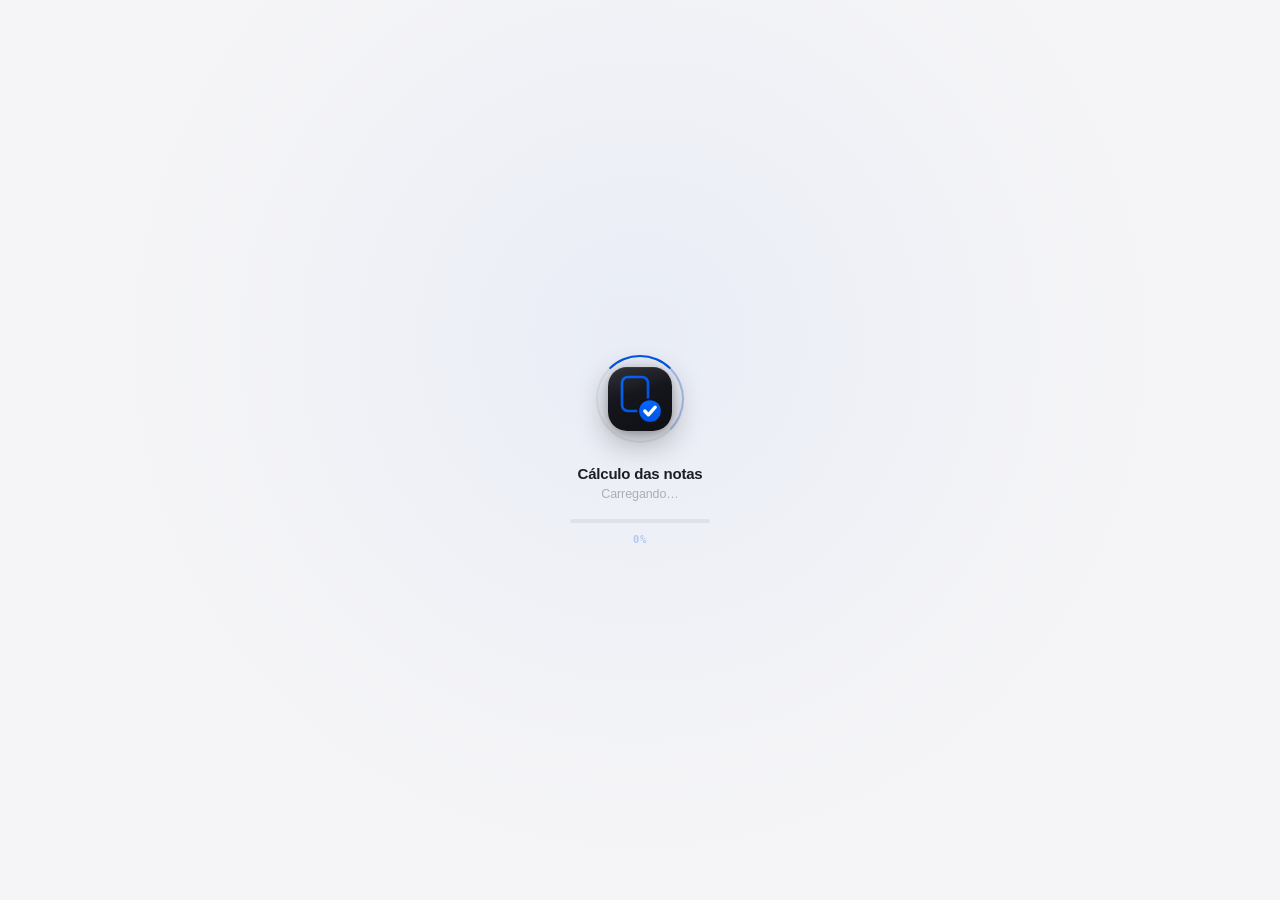
==== index.html @ ac895590 "Add files via upload" ====
<!doctype html><html lang="pt-BR" data-theme="dark"><head><meta charset="UTF-8"><script>/* Restaura a URL amigável depois do redirect do 404.html (GitHub Pages) */(function(){try{var l=location,q=new URLSearchParams(l.search);if(!q.has("__route"))return;var r=(q.get("__route")||"").replace(/^\/+|\/+$/g,"");q.delete("__route");var s=q.toString();history.replaceState(null,"",l.pathname+r+(s?"?"+s:"")+l.hash)}catch(e){}})()</script><meta name="viewport" content="width=device-width,initial-scale=1,maximum-scale=1,user-scalable=no"><title>Cálculo das notas</title><link rel="icon" type="image/svg+xml" href="data:image/svg+xml,%3Csvg xmlns='http://www.w3.org/2000/svg' viewBox='0 0 32 32'%3E%3Crect width='32' height='32' rx='7' fill='%2313141A'/%3E%3Crect x='7' y='5' width='13' height='17' rx='2' fill='none' stroke='%23FFD60A' stroke-width='1.2' opacity='.9'/%3E%3Cline x1='10' y1='10' x2='17' y2='10' stroke='%23FFD60A' stroke-width='1' stroke-linecap='round' opacity='.65'/%3E%3Cline x1='10' y1='13' x2='16' y2='13' stroke='%23FFD60A' stroke-width='1' stroke-linecap='round' opacity='.4'/%3E%3Cline x1='10' y1='16' x2='17' y2='16' stroke='%23FFD60A' stroke-width='1' stroke-linecap='round' opacity='.4'/%3E%3Ccircle cx='21' cy='22' r='6' fill='%2313141A'/%3E%3Ccircle cx='21' cy='22' r='5' fill='%23FFD60A'/%3E%3Cpolyline points='18.5,22 20.2,23.8 23.5,20.2' fill='none' stroke='%2313141A' stroke-width='1.6' stroke-linecap='round' stroke-linejoin='round'/%3E%3C/svg%3E"><link rel="preconnect" href="https://www.gstatic.com" crossorigin><link rel="preconnect" href="https://firestore.googleapis.com" crossorigin><link rel="preconnect" href="https://identitytoolkit.googleapis.com" crossorigin><link rel="dns-prefetch" href="https://www.gstatic.com"><link rel="dns-prefetch" href="https://firestore.googleapis.com"><script type="module">import{initializeApp}from"https://www.gstatic.com/firebasejs/12.10.0/firebase-app.js";import{getAuth,GoogleAuthProvider,signInWithPopup,signInWithRedirect,getRedirectResult,signOut,onAuthStateChanged}from"https://www.gstatic.com/firebasejs/12.10.0/firebase-auth.js";import{initializeFirestore,persistentLocalCache,persistentSingleTabManager,getFirestore,doc,setDoc,getDoc,getDocs,updateDoc,deleteField,onSnapshot,collection,query,orderBy,limit,addDoc,deleteDoc,increment,serverTimestamp,where}from"https://www.gstatic.com/firebasejs/12.10.0/firebase-firestore.js";import{getStorage,ref,deleteObject}from"https://www.gstatic.com/firebasejs/12.10.0/firebase-storage.js";const firebaseConfig={apiKey:"AIzaSyBownWEMVI3hOipdVJCML_1_nTY7FLJgJQ",authDomain:"calculodasnotas.firebaseapp.com",projectId:"calculodasnotas",storageBucket:"calculodasnotas.firebasestorage.app",messagingSenderId:"882266006008",appId:"1:882266006008:web:cba9b3a4ae50e48645f60d",measurementId:"G-KYXNCTKJ4V"},app=initializeApp(firebaseConfig),auth=getAuth(app),db=function(){try{return initializeFirestore(app,{localCache:persistentLocalCache({tabManager:persistentSingleTabManager({})})})}catch(t){return console.warn("[Firestore] cache offline indisponível, usando modo padrão:",t),getFirestore(app)}}(),storage=getStorage(app);window._fbAuth=auth,window._fbDb=db,window._fbStorage=storage,window._fbDoc=doc,window._fbSetDoc=setDoc,window._fbGetDoc=getDoc,window._fbGetDocs=getDocs,window._fbUpdateDoc=updateDoc,window._fbDeleteField=deleteField,window._fbOnSnapshot=onSnapshot,window._fbCollection=collection,window._fbQuery=query,window._fbOrderBy=orderBy,window._fbLimit=limit,window._fbAddDoc=addDoc,window._fbDeleteDoc=deleteDoc,window._fbIncrement=increment,window._fbServerTimestamp=serverTimestamp,window._fbWhere=where;let _signInInFlight=null;function _fbErrorMessage(e){switch(e&&e.code||""){case"auth/popup-closed-by-user":case"auth/cancelled-popup-request":return null;case"auth/network-request-failed":return"Sem conexão com a internet. Verifique sua rede e tente de novo.";case"auth/unauthorized-domain":return"Este domínio não está autorizado para login. Avise o suporte.";case"auth/too-many-requests":return"Muitas tentativas seguidas. Aguarde um instante e tente novamente.";case"auth/user-disabled":return"Esta conta foi desativada.";default:return"Não foi possível entrar com o Google. Tente novamente."}}function _isAuthDeadError(e){const t=e&&e.code||"";if(["auth/user-token-expired","auth/invalid-user-token","auth/user-disabled","auth/user-not-found","auth/invalid-credential","auth/user-mismatch","auth/internal-error","permission-denied","unauthenticated"].includes(t))return!0;const o=e&&e.message||"";return/permission-denied|unauthenticated/i.test(o)}window._fbSignIn=function(){if(window._isOfflineModeActive&&window._isOfflineModeActive())return"function"==typeof window._showNotifToast&&window._showNotifToast("Login indisponível no modo offline"),Promise.resolve();if(_signInInFlight)return _signInInFlight;const e=new GoogleAuthProvider;return e.setCustomParameters({prompt:"select_account"}),_signInInFlight=signInWithPopup(auth,e).then(t=>{try{const c=GoogleAuthProvider.credentialFromResult(t);c&&c.accessToken&&(_googleAccessToken=c.accessToken,_ensureFastPhotoSync(),_liveSyncGooglePhoto())}catch(e){}return t}).catch(t=>{const o=t&&t.code||"";if("auth/popup-blocked"===o||"auth/operation-not-supported-in-this-environment"===o)return signInWithRedirect(auth,e);throw t}).finally(()=>{_signInInFlight=null}),_signInInFlight},window._fbSignOut=()=>window._isOfflineModeActive&&window._isOfflineModeActive()?("function"==typeof window._showNotifToast&&window._showNotifToast("Indisponível no modo offline"),Promise.resolve()):(window._intentionalLogout=!0,signOut(auth)),window._isAuthDeadError=_isAuthDeadError;let _authRecoveryHandled=!1;async function _handleAuthSessionLost(e){if(!_authRecoveryHandled&&auth.currentUser){_authRecoveryHandled=!0,console.warn("[Auth] Sessão do Google inválida detectada ("+e+") — provavelmente a conta foi desconectada deste aparelho."),_stopUserDocListener(),"function"==typeof window._showNotifToast&&window._showNotifToast("🔒 Sua conta Google foi desconectada deste aparelho. Entre novamente para continuar sincronizando."),window._intentionalLogout=!0;try{await signOut(auth)}catch(e){}}}let _googleAccessToken=null,_fastPhotoSyncTimer=null;function _resyncGooglePhoto(){auth.currentUser&&auth.currentUser.reload().then(()=>{auth.currentUser&&_applyGoogleProfile(auth.currentUser)}).catch(()=>{})}function _liveSyncGooglePhoto(){if(!_googleAccessToken)return void _resyncGooglePhoto();fetch("https://www.googleapis.com/oauth2/v3/userinfo",{headers:{Authorization:"Bearer "+_googleAccessToken}}).then(r=>{if(!r.ok){_googleAccessToken=null;return _resyncGooglePhoto()}return r.json().then(d=>{if(d&&d.picture){const t=localStorage.getItem("t205_stu");let o=t?JSON.parse(t):null;o&&o.googlePhoto!==d.picture&&(o.googlePhoto=d.picture,localStorage.setItem("t205_stu",JSON.stringify(o)),"function"==typeof loadStudentLS&&loadStudentLS(),"function"==typeof updateGreeting&&updateGreeting())}})}).catch(()=>{})}function _ensureFastPhotoSync(){_fastPhotoSyncTimer||(_fastPhotoSyncTimer=setInterval(()=>{_googleAccessToken?"visible"===document.visibilityState&&_liveSyncGooglePhoto():(clearInterval(_fastPhotoSyncTimer),_fastPhotoSyncTimer=null)},3e4))}window._handleAuthSessionLost=_handleAuthSessionLost,document.addEventListener("visibilitychange",()=>{"visible"===document.visibilityState&&auth.currentUser&&(auth.currentUser.getIdToken(!0).catch(e=>{_isAuthDeadError(e)&&_handleAuthSessionLost("token-refresh")}),_liveSyncGooglePhoto())}),setInterval(()=>{"visible"===document.visibilityState&&_resyncGooglePhoto()},18e5),getRedirectResult(auth).then(t=>{if(t)try{const c=GoogleAuthProvider.credentialFromResult(t);c&&c.accessToken&&(_googleAccessToken=c.accessToken,_ensureFastPhotoSync(),_liveSyncGooglePhoto())}catch(e){}}).catch(e=>{console.error("Firebase redirect sign-in error:",e);const t=_fbErrorMessage(e);t&&setTimeout(()=>{"function"==typeof window._showNotifToast&&window._showNotifToast("⚠️ "+t)},800)});let _syncTimer=null,_currentUid=null,_docCreatedAt=null,_pendingLocalSave=!1,_splashSlowTimer=null;function _setSplashProgress(e,t){const o=document.getElementById("splash-bar"),n=document.getElementById("splash-pct"),s=document.getElementById("splash-label");o&&(o.style.width=e+"%"),n&&(n.textContent=e+"%"),s&&t&&(s.textContent=t)}function _showSplashSlow(){const e=document.getElementById("splash-slow");e&&(e.style.display="flex")}function _applyCloudData(e){localStorage.setItem("t205_grades",JSON.stringify(e.grades||{})),localStorage.setItem("t205_exams",JSON.stringify(e.exams||[])),e.student&&localStorage.setItem("t205_stu",JSON.stringify(e.student)),localStorage.setItem("t205_notes",JSON.stringify(e.notes||[])),localStorage.setItem("t205_notifs",JSON.stringify(e.notifs||[])),e.ncMeta?localStorage.setItem("t205_nc_meta",JSON.stringify(e.ncMeta)):localStorage.removeItem("t205_nc_meta"),window._ncResyncMetaBaseline&&window._ncResyncMetaBaseline(),e.comuNotifSeeded&&localStorage.setItem("t205_comu_notif_seeded",e.comuNotifSeeded),e.popupClosedIds&&(localStorage.setItem("t205_popup_closed_ids",JSON.stringify(e.popupClosedIds)),_popupClosedIdsCache=null),(e=>{const s=e.schedule||{};s.periods?localStorage.setItem("t205_periods",JSON.stringify(s.periods)):localStorage.removeItem("t205_periods"),s.sched?localStorage.setItem("t205_sched",JSON.stringify(s.sched)):localStorage.removeItem("t205_sched"),s.history?localStorage.setItem("t205_sched_history",JSON.stringify(s.history)):localStorage.removeItem("t205_sched_history"),localStorage.setItem("t205_sched_custom",s.custom?"1":"0")})(e),e.subjects?localStorage.setItem("t205_subjects",JSON.stringify(e.subjects)):localStorage.removeItem("t205_subjects"),"function"==typeof loadGrades&&loadGrades(),"function"==typeof loadExams&&loadExams(),"function"==typeof loadSchedule&&loadSchedule(),"function"==typeof loadSchedHistory&&loadSchedHistory(),"function"==typeof loadSubjects&&loadSubjects(),"function"==typeof migrateScheduleFix2026Ago&&migrateScheduleFix2026Ago(),"function"==typeof applyGlobalScheduleIfNotCustom&&applyGlobalScheduleIfNotCustom(),"function"==typeof _autoRemovePastExams&&_autoRemovePastExams(),"function"==typeof loadStudentLS&&loadStudentLS(),"function"==typeof render&&render(null),"function"==typeof syncLayout&&syncLayout(),"function"==typeof updateExamBadge&&updateExamBadge(),"function"==typeof updateGreeting&&updateGreeting(),"function"==typeof applyThemeFromLS&&applyThemeFromLS(),"function"==typeof updateNotifCenter&&updateNotifCenter()}async function _fbLoadAll(e){if(window._isOfflineModeActive&&window._isOfflineModeActive())return _setSplashProgress(100,"Modo offline"),setTimeout(_hideSplash,100),void("function"==typeof window._applyOfflineModeUI&&window._applyOfflineModeUI());const l=!!localStorage.getItem("t205_stu")||!!localStorage.getItem("t205_grades");_setSplashProgress(20,l?"Verificando atualizações…":"Conectando ao servidor…"),_showSyncBadge("checking"),_splashSlowTimer=setTimeout(_showSplashSlow,3e3);try{_setSplashProgress(40,"Verificando dados…");const t=await getDoc(doc(db,"users",e));if(clearTimeout(_splashSlowTimer),window._isOfflineModeActive&&window._isOfflineModeActive())return;if(t.exists()){const e=t.data();e.createdAt&&(_docCreatedAt=e.createdAt);const o=parseInt(localStorage.getItem("t205_updatedAt")||"0"),n=e.updatedAt||0;if(n>o)return _setSplashProgress(65,"Sincronizando dados…"),e.grades&&localStorage.setItem("t205_grades",JSON.stringify(e.grades)),e.exams&&localStorage.setItem("t205_exams",JSON.stringify(e.exams)),e.student&&localStorage.setItem("t205_stu",JSON.stringify(e.student)),e.notes&&localStorage.setItem("t205_notes",JSON.stringify(e.notes)),e.notifs&&localStorage.setItem("t205_notifs",JSON.stringify(e.notifs)),e.ncMeta&&localStorage.setItem("t205_nc_meta",JSON.stringify(e.ncMeta)),e.comuNotifSeeded&&localStorage.setItem("t205_comu_notif_seeded",e.comuNotifSeeded),e.popupClosedIds&&(localStorage.setItem("t205_popup_closed_ids",JSON.stringify(e.popupClosedIds)),_popupClosedIdsCache=null),e.schedule&&(e.schedule.periods&&localStorage.setItem("t205_periods",JSON.stringify(e.schedule.periods)),e.schedule.sched&&localStorage.setItem("t205_sched",JSON.stringify(e.schedule.sched)),e.schedule.history&&localStorage.setItem("t205_sched_history",JSON.stringify(e.schedule.history)),void 0!==e.schedule.custom&&localStorage.setItem("t205_sched_custom",e.schedule.custom?"1":"0")),e.subjects&&localStorage.setItem("t205_subjects",JSON.stringify(e.subjects)),localStorage.setItem("t205_updatedAt",String(n)),_setSplashProgress(90,"Aplicando atualizações…"),void setTimeout(()=>location.reload(),200);_setSplashProgress(85,"Dados atualizados!"),_showSyncBadge("ok")}else _docCreatedAt||(_docCreatedAt=Date.now()),_setSplashProgress(85,"Pronto!"),_showSyncBadge("idle")}catch(e){if(clearTimeout(_splashSlowTimer),!navigator.onLine)return void(window._showOfflineOverlay&&window._showOfflineOverlay());_setSplashProgress(85,l?"Sem conexão · usando dados salvos":"Erro de conexão"),_showSyncBadge("err"),console.error("Firebase load error:",e),_isAuthDeadError(e)&&_handleAuthSessionLost("load")}_setSplashProgress(95,"Carregando interface…"),setTimeout(_hideSplash,150)}function _applyGoogleProfile(e){const t=localStorage.getItem("t205_stu");let o=t?JSON.parse(t):null;o||(o={nome:"",escola:"",turma:"",serie:"",turno:"",meta:6,avatarColor:"#FFD60A",accentKey:"blue"});let n=!1;!o.nome&&e.displayName&&(o.nome=e.displayName,n=!0);const s=e.photoURL||"";o.googlePhoto!==s&&(o.googlePhoto=s,n=!0);const a=e.metadata&&e.metadata.creationTime;a&&o.memberSince!==a&&(o.memberSince=a,n=!0),n&&(localStorage.setItem("t205_stu",JSON.stringify(o)),"function"==typeof loadStudentLS&&loadStudentLS(),"function"==typeof updateGreeting&&updateGreeting())}window._setSplashProgress=_setSplashProgress,window._hideSplash=function(){clearTimeout(_splashSlowTimer),_setSplashProgress(100,"Concluído"),setTimeout(()=>{const e=document.getElementById("app-splash");if(!e)return;const t=document.querySelector(".shell");e.classList.add("is-exiting"),setTimeout(()=>{if(t){t.classList.add("app-revealed");const e=()=>{t.style.transform="none",t.style.willChange="auto"};t.addEventListener("transitionend",function o(n){"transform"===n.propertyName&&(t.removeEventListener("transitionend",o),e())}),setTimeout(e,650)}},260),setTimeout(_maybeShowPopupAnnounce,650),setTimeout(()=>{e.style.opacity="0",setTimeout(()=>{e.remove()},400)},560)},320)},window._greetIslandShown=!1,window._showGreetingIsland=function(){if(window._greetIslandShown)return;window._greetIslandShown=!0;const e=document.getElementById("topbar-greet-overlay");if(!e)return;"function"==typeof loadStudentLS&&loadStudentLS();const t=(new Date).getHours();let o;o=t>=5&&t<12?"Bom dia":t>=12&&t<19?"Boa tarde":t>=19?"Boa noite":"Boa madrugada";let n={};try{const e=localStorage.getItem("t205_stu");e&&(n=JSON.parse(e)||{})}catch(e){}!n.nome&&"undefined"!=typeof stu&&stu&&stu.nome&&(n=stu);const s=(n.nome||"").split(" ")[0]||"",a=s?`${o}, ${s}!`:`${o}!`,i=document.getElementById("topbar-greet-line"),r=document.getElementById("topbar-greet-avatar");if(i&&(i.textContent=a),r){const e=n.googlePhoto||"",t="function"==typeof getInitials?getInitials(n.nome):"?";r.innerHTML=e?`<img src="${e}" alt="" onerror="this.parentElement.innerHTML='<div class=&quot;topbar-greet-avatar-fallback&quot;>${t}</div>'">`:`<div class="topbar-greet-avatar-fallback">${t}</div>`}const l=e.closest(".topbar");l&&l.classList.add("greet-active"),e.classList.add("visible"),e.addEventListener("animationend",()=>{e.classList.remove("visible"),l&&l.classList.remove("greet-active")},{once:!0})},window._fbSaveAll=function(){_currentUid&&(clearTimeout(_syncTimer),_pendingLocalSave=!0,_showSyncBadge("saving"),_syncTimer=setTimeout(async()=>{try{const e=Date.now();localStorage.setItem("t205_updatedAt",String(e)),_docCreatedAt||(_docCreatedAt=e);const t=auth.currentUser,o={grades:JSON.parse(localStorage.getItem("t205_grades")||"null"),exams:JSON.parse(localStorage.getItem("t205_exams")||"[]"),student:JSON.parse(localStorage.getItem("t205_stu")||"null"),notes:JSON.parse(localStorage.getItem("t205_notes")||"[]"),notifs:JSON.parse(localStorage.getItem("t205_notifs")||"[]"),ncMeta:JSON.parse(localStorage.getItem("t205_nc_meta")||"null"),comuNotifSeeded:localStorage.getItem("t205_comu_notif_seeded")||null,popupClosedIds:JSON.parse(localStorage.getItem("t205_popup_closed_ids")||"[]"),schedule:{periods:JSON.parse(localStorage.getItem("t205_periods")||"null"),sched:JSON.parse(localStorage.getItem("t205_sched")||"null"),history:JSON.parse(localStorage.getItem("t205_sched_history")||"null"),custom:"1"===localStorage.getItem("t205_sched_custom")},subjects:JSON.parse(localStorage.getItem("t205_subjects")||"null"),email:t&&t.email||null,uid:_currentUid,createdAt:_docCreatedAt,updatedAt:e};await setDoc(doc(db,"users",_currentUid),o,{merge:!0}),_showSyncBadge("ok")}catch(e){_showSyncBadge("err"),console.error("Firebase save error:",e),_isAuthDeadError(e)&&_handleAuthSessionLost("save")}finally{_pendingLocalSave=!1}},800))};function _updateLastLogin(e){window._isOfflineModeActive&&window._isOfflineModeActive()||setDoc(doc(db,"users",e),{lastLoginAt:Date.now()},{merge:!0}).catch(e=>console.error("Erro ao registrar último login:",e))}let _userDocUnsub=null;function _startUserDocListener(e){if(!(_userDocUnsub||window._isOfflineModeActive&&window._isOfflineModeActive()))try{_userDocUnsub=onSnapshot(doc(db,"users",e),e=>{if(!e.exists()||e.metadata.hasPendingWrites)return;if(_pendingLocalSave)return;const t=e.data(),o=parseInt(localStorage.getItem("t205_updatedAt")||"0"),n=t.updatedAt||0;n<=o||(t.createdAt&&(_docCreatedAt=t.createdAt),localStorage.setItem("t205_updatedAt",String(n)),_applyCloudData(t),"function"==typeof window._showSyncUpdateToast&&window._showSyncUpdateToast())},e=>{console.error("[Sync] erro no listener em tempo real:",e),_isAuthDeadError(e)&&_handleAuthSessionLost("listener")})}catch(e){console.error("[Sync] falha ao iniciar listener em tempo real:",e)}}function _stopUserDocListener(){_userDocUnsub&&(_userDocUnsub(),_userDocUnsub=null)}function _updateAuthUI(e){const t=document.getElementById("fb-login-btn"),o=document.getElementById("fb-user-chip"),n=document.getElementById("fb-chip-photo"),s=document.getElementById("fb-chip-name"),a=document.querySelector(".topbar-avatar"),i=document.querySelector(".topbar-greeting");if(t)if(e){try{localStorage.setItem("t205_fb_user",JSON.stringify({uid:e.uid,displayName:e.displayName,photoURL:e.photoURL,email:e.email}))}catch(e){}document.documentElement.setAttribute("data-fb-auth","in"),t.style.display="none",o.classList.add("visible"),n.src=e.photoURL||"",n.style.display=e.photoURL?"block":"none";const r=(e.displayName||"").split(" ")[0]||"Conta";s.textContent=r,a&&(a.style.display="none"),i&&(i.style.display="")}else{if(window._intentionalLogout){window._intentionalLogout=!1;try{const e=localStorage.getItem("t205_theme");Object.keys(localStorage).filter(e=>e.startsWith("t205_")&&"t205_theme"!==e).forEach(e=>localStorage.removeItem(e)),e&&localStorage.setItem("t205_theme",e)}catch(e){}try{sessionStorage.clear()}catch(e){}return void location.reload()}try{localStorage.removeItem("t205_fb_user")}catch(e){}document.documentElement.setAttribute("data-fb-auth","out"),t.style.display="flex",o.classList.remove("visible"),a&&(a.style.display="none"),i&&(i.style.display="none")}}function _showSyncBadge(e){const t=document.getElementById("fb-user-chip");t&&(clearTimeout(t._syncT),t.classList.remove("sync-active","sync-ok","sync-err"),"saving"===e||"checking"===e?t.classList.add("sync-active"):"ok"===e?(t.classList.add("sync-ok"),t._syncT=setTimeout(()=>{t.classList.remove("sync-ok")},1e3)):"err"===e&&(t.classList.add("sync-err"),t._syncT=setTimeout(()=>{t.classList.remove("sync-err")},2200)))}let _popupAnnounces=[],_popupAnnounceUnsub=null,_popupClosedIdsCache=null;function _getPopupClosedIds(){if(_popupClosedIdsCache)return _popupClosedIdsCache;let e=[];try{const t=localStorage.getItem("t205_popup_closed_ids");e=t?JSON.parse(t):[]}catch(t){e=[]}return Array.isArray(e)||(e=[]),_popupClosedIdsCache=e,e}function _markPopupClosed(e){const t=_getPopupClosedIds();t.includes(e)||(t.push(e),t.length>50&&t.splice(0,t.length-50),(()=>{try{localStorage.setItem("t205_popup_closed_ids",JSON.stringify(t))}catch(e){}})()),"function"==typeof window._fbSaveAll&&window._fbSaveAll()}function _popupExpiresMs(p){const e=p&&p.expiraEm;if(e&&typeof e.toMillis==="function")return e.toMillis();if(e&&typeof e.seconds==="number")return e.seconds*1000;return null}
let _popupExpiring=new Set(),_popupPurgeTimer=null;
async function _purgeExpiredPopupsClient(){
  const now=Date.now();
  const vencidos=(_popupAnnounces||[]).filter(p=>{const ms=_popupExpiresMs(p);return ms&&ms<=now&&p&&p.id&&!_popupExpiring.has(p.id)});
  for(const p of vencidos){
    _popupExpiring.add(p.id);
    try{
      if(p.imagemPath){try{await deleteObject(ref(storage,p.imagemPath))}catch(e){}}
      await deleteDoc(doc(db,"avisos_popup",p.id));
    }catch(e){
      _popupExpiring.delete(p.id);
    }
  }
}
function _startPopupAnnounceListener(){if(!_popupAnnounceUnsub)try{const e=query(collection(db,"avisos_popup"),orderBy("criadoEm","desc"),limit(20));_popupAnnounceUnsub=onSnapshot(e,e=>{_popupRetryN=0,_popupAnnounces=e.docs.map(e=>({id:e.id,...e.data()})),_purgeExpiredPopupsClient(),window._popupSplashDone&&_renderPopupAnnounce()},e=>{console.error("[Aviso popup] erro ao ouvir avisos globais:",e),_popupAnnounceUnsub=null,_popupRetryN++<6&&setTimeout(_startPopupAnnounceListener,Math.min(3e4,2e3*Math.pow(2,_popupRetryN)))})}catch(e){console.error("[Aviso popup] falha ao iniciar listener dos avisos globais:",e)}
  if(!_popupPurgeTimer)_popupPurgeTimer=setInterval(()=>{_purgeExpiredPopupsClient();if(window._popupSplashDone&&(_popupAnnounces||[]).some(p=>_popupExpiresMs(p)))_renderPopupAnnounce()},20000)
}let _adminNotifs=null,_adminNotifUnsub=null,_popupRetryN=0,_adminRetryN=0;function _startAdminNotifListener(){if(!_adminNotifUnsub)try{const e=query(collection(db,"notificacoes_admin"),orderBy("criadoEm","desc"),limit(50));_adminNotifUnsub=onSnapshot(e,e=>{_adminRetryN=0,_adminNotifs=e.docs.map(e=>({id:e.id,...e.data()})),"function"==typeof updateNotifCenter&&updateNotifCenter()},e=>{console.error("[Notificações admin] erro ao ouvir avisos:",e),_adminNotifUnsub=null,_adminRetryN++<6&&setTimeout(_startAdminNotifListener,Math.min(3e4,2e3*Math.pow(2,_adminRetryN)))})}catch(e){console.error("[Notificações admin] falha ao iniciar listener de avisos:",e)}}function _adminNotifMs(e){const t=e&&e.criadoEm;return t?"number"==typeof t?t:"function"==typeof t.toMillis?t.toMillis():"number"==typeof t.seconds?1e3*t.seconds:0:0}function _buildAvisoCarouselSlide(item){const slide=document.createElement("div");slide.className="aviso-carousel-slide",slide.dataset.announceId=item.id,slide.innerHTML='<div class="aviso-carousel-card"><span class="aviso-carousel-badge">Aviso</span><img class="aviso-carousel-img" alt="" style="display:none" draggable="false"><div class="aviso-carousel-body"><div class="aviso-carousel-text"></div><a class="aviso-carousel-link" href="#" target="_blank" rel="noopener noreferrer" style="display:none"></a></div><button type="button" class="aviso-carousel-close" aria-label="Fechar aviso"><svg viewBox="0 0 24 24" fill="none" stroke="currentColor" stroke-linecap="round" stroke-linejoin="round"><line x1="18" y1="6" x2="6" y2="18"/><line x1="6" y1="6" x2="18" y2="18"/></svg></button></div>';const img=slide.querySelector(".aviso-carousel-img"),txt=slide.querySelector(".aviso-carousel-text"),link=slide.querySelector(".aviso-carousel-link");return txt.textContent=item.texto||"",item.imagemUrl?(img.src=item.imagemUrl,img.style.display="block"):img.style.display="none",item.link?(link.href=item.link,link.textContent=item.linkLabel||"Saiba mais",link.style.display="inline-flex"):link.style.display="none",slide.querySelector(".aviso-carousel-close").addEventListener("click",e=>{e.stopPropagation(),_closePopupAnnounceItem(item.id)}),slide}function _avisoStopAuto(){_avisoCarouselTimer&&(clearInterval(_avisoCarouselTimer),_avisoCarouselTimer=null)}function _avisoStartAuto(){if(_avisoStopAuto(),!_avisoCarouselTrack)return;_avisoCarouselTrack.children.length>1&&(_avisoCarouselTimer=setInterval(()=>{_avisoGoTo(_avisoCarouselIndex+1)},5000))}function _avisoGoTo(i){if(!_avisoCarouselTrack)return;const n=_avisoCarouselTrack.children.length;if(!n)return;_avisoCarouselIndex=(i%n+n)%n,_avisoCarouselTrack.style.transition="",_avisoCarouselTrack.style.transform="translateX("+-100*_avisoCarouselIndex+"%)",document.querySelectorAll(".aviso-carousel-dot").forEach((d,idx)=>d.classList.toggle("active",idx===_avisoCarouselIndex))}function _avisoUserGoTo(i){_avisoGoTo(i),_avisoStartAuto()}function _avisoAttachDrag(track){let startX=0,dx=0,dragging=!1,width=0;const onDown=e=>{dragging=!0,startX=e.touches?e.touches[0].clientX:e.clientX,width=track.parentElement.getBoundingClientRect().width||1,track.classList.add("dragging"),_avisoStopAuto()},onMove=e=>{if(!dragging)return;const x=e.touches?e.touches[0].clientX:e.clientX;dx=x-startX;const base=-100*_avisoCarouselIndex*width/100;track.style.transform="translateX("+(base+dx)+"px)"},onUp=()=>{if(!dragging)return;dragging=!1,track.classList.remove("dragging");const threshold=width*.16;dx<-threshold?_avisoGoTo(_avisoCarouselIndex+1):dx>threshold?_avisoGoTo(_avisoCarouselIndex-1):_avisoGoTo(_avisoCarouselIndex),dx=0,_avisoStartAuto()};track.addEventListener("pointerdown",onDown),track.addEventListener("pointermove",onMove),window.addEventListener("pointerup",onUp),track.addEventListener("touchstart",onDown,{passive:!0}),track.addEventListener("touchmove",onMove,{passive:!0}),track.addEventListener("touchend",onUp),track.parentElement.addEventListener("mouseenter",_avisoStopAuto),track.parentElement.addEventListener("mouseleave",_avisoStartAuto)}function _renderPopupAnnounce(){const root=document.getElementById("popup-announce-stack");if(!root)return;const closed=_getPopupClosedIds(),items=_popupAnnounces.filter(a=>{if(!a||!a.id||closed.includes(a.id))return!1;const ms=_popupExpiresMs(a);return!(ms&&ms<=Date.now())});if(_avisoStopAuto(),!items.length)return root.classList.remove("has-items","show"),root.innerHTML="",_avisoCarouselTrack=null,void("function"==typeof syncLayout&&syncLayout());root.classList.add("has-items"),root.innerHTML="";const viewport=document.createElement("div");viewport.className="aviso-carousel-viewport";const track=document.createElement("div");track.className="aviso-carousel-track",items.forEach(it=>track.appendChild(_buildAvisoCarouselSlide(it))),viewport.appendChild(track),root.appendChild(viewport),_avisoCarouselTrack=track;if(items.length>1){const controls=document.createElement("div");controls.className="aviso-carousel-controls";const prev=document.createElement("button");prev.type="button",prev.className="aviso-carousel-arrow",prev.setAttribute("aria-label","Aviso anterior"),prev.innerHTML='<svg viewBox="0 0 24 24" fill="none" stroke="currentColor" stroke-linecap="round" stroke-linejoin="round"><polyline points="15 18 9 12 15 6"/></svg>',prev.addEventListener("click",()=>_avisoUserGoTo(_avisoCarouselIndex-1));const dots=document.createElement("div");dots.className="aviso-carousel-dots",items.forEach((it,idx)=>{const dot=document.createElement("span");dot.className="aviso-carousel-dot"+(0===idx?" active":""),dot.addEventListener("click",()=>_avisoUserGoTo(idx)),dots.appendChild(dot)});const next=document.createElement("button");next.type="button",next.className="aviso-carousel-arrow",next.setAttribute("aria-label","Próximo aviso"),next.innerHTML='<svg viewBox="0 0 24 24" fill="none" stroke="currentColor" stroke-linecap="round" stroke-linejoin="round"><polyline points="9 18 15 12 9 6"/></svg>',next.addEventListener("click",()=>_avisoUserGoTo(_avisoCarouselIndex+1)),controls.appendChild(prev),controls.appendChild(dots),controls.appendChild(next),root.appendChild(controls)}_avisoCarouselIndex=Math.min(_avisoCarouselIndex,items.length-1),_avisoCarouselIndex<0&&(_avisoCarouselIndex=0),track.style.transform="translateX("+-100*_avisoCarouselIndex+"%)",document.querySelectorAll(".aviso-carousel-dot").forEach((d,idx)=>d.classList.toggle("active",idx===_avisoCarouselIndex)),_avisoAttachDrag(track),_avisoStartAuto(),requestAnimationFrame(()=>requestAnimationFrame(()=>{root.classList.add("show"),"function"==typeof syncLayout&&syncLayout()}))}function _closePopupAnnounceItem(e){_markPopupClosed(e),_renderPopupAnnounce()}let _avisoCarouselIndex=0,_avisoCarouselTimer=null,_avisoCarouselTrack=null;function _maybeShowPopupAnnounce(){window._popupSplashDone=!0,_renderPopupAnnounce()}window._stopUserDocListener=_stopUserDocListener,Object.defineProperty(window,"_adminNotifs",{get:()=>_adminNotifs,configurable:!0}),window._adminNotifMs=_adminNotifMs,_startPopupAnnounceListener(),_startAdminNotifListener(),onAuthStateChanged(auth,async e=>{if(clearTimeout(_splashSlowTimer),_currentUid=e?e.uid:null,_updateAuthUI(e),"function"==typeof window._comuRefreshOnAuth&&window._comuRefreshOnAuth(),e)_authRecoveryHandled=!1,_setSplashProgress(10,"Verificando sessão…"),_splashSlowTimer=setTimeout(_showSplashSlow,3e3),_applyGoogleProfile(e),_updateLastLogin(e.uid),await _fbLoadAll(e.uid),_startUserDocListener(e.uid),"function"==typeof window._startReplyNotifListener&&window._startReplyNotifListener(e.uid);else{_stopUserDocListener(),"function"==typeof window._stopReplyNotifListener&&window._stopReplyNotifListener();const e=document.getElementById("splash-bar"),t=document.getElementById("splash-pct");e&&(e.style.transition="none",e.style.width="100%"),t&&(t.textContent="100%"),setTimeout(()=>{_hideSplash(),setTimeout(()=>{if(!localStorage.getItem("t205_skip_login_prompt")&&!(window._isOfflineModeActive&&window._isOfflineModeActive())){const e=document.getElementById("login-prompt-overlay");e&&e.classList.add("open")}},420)},80)}}),window._fbLoginClick=()=>{const e=document.querySelectorAll("#fb-login-btn, .login-prompt-btn-google, #prof-lock-btn");e.forEach(e=>{e.disabled=!0,e.style.opacity=".6",e.style.pointerEvents="none"});const t=()=>e.forEach(e=>{e.disabled=!1,e.style.opacity="",e.style.pointerEvents=""});window._fbSignIn().then(e=>{e?setTimeout(()=>location.reload(),300):t()}).catch(e=>{console.error("Firebase sign-in error:",e),t();const o=_fbErrorMessage(e);o&&"function"==typeof window._showNotifToast&&window._showNotifToast("⚠️ "+o)})},window._fbLogoutClick=()=>{const e=auth.currentUser;if(!e)return;const t=document.getElementById("fb-logout-photo"),o=document.getElementById("fb-logout-initials"),n=document.getElementById("fb-logout-initials-txt"),s=document.getElementById("fb-logout-name"),a=document.getElementById("fb-logout-email");if(t&&(t.src=e.photoURL||"",t.style.display=e.photoURL?"block":"none"),o&&(o.style.display=e.photoURL?"none":"flex"),n){const t=(e.displayName||"?").split(" ").filter(Boolean);n.textContent=t.length>1?t[0][0]+t[t.length-1][0]:(t[0]||"?")[0].toUpperCase()}s&&(s.textContent=e.displayName||"Usuário"),a&&(a.textContent=e.email||""),document.getElementById("fb-logout-overlay").classList.add("open")},window._fbCloseLogout=()=>{document.getElementById("fb-logout-overlay").classList.remove("open")},window._fbConfirmLogout=async()=>{await window._fbSignOut()},window._fbIsSyncing=()=>!!_currentUid,window._fbCurrentUser=()=>auth.currentUser,window._closeLoginPrompt=function(){const e=document.getElementById("login-prompt-overlay");e&&e.classList.remove("open")},window._skipLoginPrompt=function(){localStorage.setItem("t205_skip_login_prompt","1"),window._closeLoginPrompt()},window._loginFromPrompt=function(){window._closeLoginPrompt(),window._fbLoginClick()}</script><script async src="https://www.googletagmanager.com/gtag/js?id=G-L37W7PK87P"></script><script>function gtag(){dataLayer.push(arguments)}window.dataLayer=window.dataLayer||[],gtag("js",new Date),gtag("config","G-L37W7PK87P")</script><script type="text/javascript">!function(t,e,n,c,s,a,i){t[n]=t[n]||function(){(t[n].q=t[n].q||[]).push(arguments)},(a=e.createElement(c)).async=1,a.src="https://www.clarity.ms/tag/vsmwdvmfi8",(i=e.getElementsByTagName(c)[0]).parentNode.insertBefore(a,i)}(window,document,"clarity","script")</script><script>!function(){try{var t=localStorage.getItem("t205_theme");if("light"===t||"dark"===t)return void document.documentElement.setAttribute("data-theme",t)}catch(t){}window.matchMedia&&!window.matchMedia("(prefers-color-scheme: dark)").matches?document.documentElement.setAttribute("data-theme","light"):document.documentElement.setAttribute("data-theme","dark")}()</script><script>!function(){try{var e=localStorage.getItem("t205_stu");if(e){var t=JSON.parse(e);t&&t.accentKey&&document.documentElement.setAttribute("data-accent",t.accentKey),t&&t.expansiveColor&&document.documentElement.setAttribute("data-expansive","1"),t&&t.expansiveColor&&t.expansiveBg&&document.documentElement.setAttribute("data-expansive-bg","1")}}catch(e){}}()</script><script>!function(){try{var t=localStorage.getItem("t205_fb_user");if(t){document.documentElement.setAttribute("data-fb-auth","in");var e=JSON.parse(t);document.addEventListener("DOMContentLoaded",function(){try{var t=document.getElementById("fb-user-chip"),n=document.getElementById("fb-chip-photo"),o=document.getElementById("fb-chip-name");t&&t.classList.add("visible"),n&&e.photoURL&&(n.src=e.photoURL,n.style.display="block"),o&&(o.textContent=(e.displayName||"").split(" ")[0]||"Conta")}catch(t){}})}else document.documentElement.setAttribute("data-fb-auth","out")}catch(t){document.documentElement.setAttribute("data-fb-auth","out")}}()</script><style>:root{--bg0:#000000;--bg1:#111111;--bg2:#181818;--bg3:#202020;--bg4:#2A2A2A;--bg5:#3A3A3A;--line:rgba(255,255,255,.12);--line2:rgba(255,255,255,.07);--line3:rgba(255,255,255,.035);--t1:#EBEBEB;--t2:rgba(255,255,255,.58);--t3:rgba(255,255,255,.32);--t4:rgba(255,255,255,.17);--gold:#0A84FF;--goldl:#409CFF;--goldbg:rgba(10,132,255,.1);--goldbd:rgba(10,132,255,.28);--accent-text:#ffffff;--bg-grid-line:rgba(255,255,255,.007);--green:#32D74B;--greenbg:rgba(50,215,75,.12);--greenbd:rgba(50,215,75,.32);--red:#FF453A;--redbg:rgba(255,69,58,.12);--redbd:rgba(255,69,58,.32);--amber:#FF9F0A;--amberbg:rgba(255,159,10,.12);--amberbd:rgba(255,159,10,.32);--violet:#BF5AF2;--violetbg:rgba(191,90,242,.12);--violetbd:rgba(191,90,242,.32);--blue:#0A84FF;--r:13px;--rsm:10px;--rlg:20px;--ff:-apple-system,BlinkMacSystemFont,'SF Pro Display','SF Pro Text','Helvetica Neue',sans-serif;--ffm:ui-monospace,'SF Mono',Menlo,'Courier New',monospace;--ease-ios:cubic-bezier(0.25,0.46,0.45,0.94);--ease-spring:cubic-bezier(0.34,1.56,0.64,1);--ease-sheet:cubic-bezier(0.32,0.72,0,1);--nav-bg:rgba(10,10,10,.96);--cs:dark}[data-theme=light]{--bg0:#F5F5F7;--bg1:#FFFFFF;--bg2:#F2F2F7;--bg3:#E5E5EA;--bg4:#D1D1D6;--bg5:#AEAEB2;--line:rgba(0,0,0,.10);--line2:rgba(0,0,0,.06);--line3:rgba(0,0,0,.032);--t1:#1C1C1E;--t2:rgba(0,0,0,.52);--t3:rgba(0,0,0,.28);--t4:rgba(0,0,0,.16);--gold:#0055E8;--goldl:#0068FF;--goldbg:rgba(0,85,232,.09);--goldbd:rgba(0,85,232,.25);--accent-text:#ffffff;--green:#1A7A34;--greenbg:rgba(26,122,52,.08);--greenbd:rgba(26,122,52,.24);--red:#D00010;--redbg:rgba(208,0,16,.07);--redbd:rgba(208,0,16,.22);--amber:#A05800;--amberbg:rgba(160,88,0,.08);--amberbd:rgba(160,88,0,.22);--violet:#6318C0;--violetbg:rgba(99,24,192,.08);--violetbd:rgba(99,24,192,.24);--blue:#0060E0;--nav-bg:rgba(250,250,252,.92);--nav-solid:#FAFAFA;--bg-grid-line:rgba(0,0,0,.014);--cs:light}:root{--r:14px;--rsm:11px;--rlg:22px;--ease-premium:cubic-bezier(0.22,1,0.36,1)}html{scroll-behavior:smooth}@media (prefers-reduced-motion:reduce){html{scroll-behavior:auto}*,::after,::before{animation-duration:NaNs!important;animation-iteration-count:1!important;transition-duration:NaNs!important}}[tabindex]:focus-visible,a:focus-visible,button:focus-visible,input:focus-visible,select:focus-visible,textarea:focus-visible{outline:2px solid var(--gold)!important;outline-offset:2px;border-radius:6px;transition:outline-offset .15s var(--ease-premium)}.fb-logout-sheet,.login-prompt-sheet,.modal-box,.nav,.sb-header,.top-fixed{position:relative}.top-fixed::after{content:'';position:absolute;left:0;right:0;bottom:-.5px;height:.5px;background:linear-gradient(90deg,transparent,var(--line),transparent);pointer-events:none}@media (hover:hover) and (pointer:fine){.date-card,.date-card.custom-card,.exam-detail-card,.ps2-card,.res-analytic-card,.res-charts-card,.res-risk-card,.resumo-subj-card,.resumo-trim-avg-card,.ss-grade-card,.ss-stat-card,.wx-card{transition:transform .32s var(--ease-premium),box-shadow .32s var(--ease-premium),border-color .32s var(--ease-premium)!important}.date-card:hover,.exam-detail-card:hover,.ps2-card:hover,.res-analytic-card:hover,.res-charts-card:hover,.res-risk-card:hover,.resumo-subj-card:hover,.resumo-trim-avg-card:hover,.ss-grade-card:hover,.ss-stat-card:hover,.wx-card:hover{transform:translateY(-2px);box-shadow:0 14px 30px -12px rgba(0,0,0,.28)}[data-theme=light] .date-card:hover,[data-theme=light] .exam-detail-card:hover,[data-theme=light] .ps2-card:hover,[data-theme=light] .res-analytic-card:hover,[data-theme=light] .res-charts-card:hover,[data-theme=light] .res-risk-card:hover,[data-theme=light] .resumo-subj-card:hover,[data-theme=light] .resumo-trim-avg-card:hover,[data-theme=light] .ss-grade-card:hover,[data-theme=light] .ss-stat-card:hover,[data-theme=light] .wx-card:hover{box-shadow:0 12px 26px -14px rgba(0,0,0,.14)}.date-nav-btn,.sb-brand,.sb-toggle-btn,.tab-btn,.topbar-avatar,.topbar-btn{transition-timing-function:var(--ease-premium)!important}.tab-btn:hover:not(.active){background:var(--bg3);border-color:var(--line)}.topbar-btn:hover{background:var(--bg3);box-shadow:0 4px 14px -6px rgba(0,0,0,.3)}button:not(:disabled):hover{filter:brightness(1.03)}.comu-react-btn:hover{background:var(--bg3);border-color:var(--line);transform:translateY(-1px);box-shadow:0 4px 12px -5px rgba(0,0,0,.28)}.comu-react-btn.active:hover{background:var(--goldbg);border-color:var(--goldbd)}.prof-field-row:hover{background:var(--bg3)}.prof-stat-row:hover{background:var(--bg3)}.prof-account-section:hover{border-color:var(--line3)}.theme-btn:hover,.weather-btn:hover{transform:translateY(-2px);box-shadow:0 6px 16px -6px rgba(0,0,0,.35)}.topbar-collapsed-avatar:hover{transform:scale(1.08)}.fb-user-chip:hover{background:var(--bg2)}.nav-btn:not(.active):hover{transform:translateX(3px)}.nav-btn:not(.active):hover .nav-btn-icon{transform:scale(1.08)}.res-eac-toggle:hover{transform:translateY(-1px) scale(1.06);border-color:var(--line)}.sb-toggle-btn:hover svg{transform:scale(1.15)}.sb-toggle-icon{transition:transform .18s var(--ease-spring)}}button:active:not(:disabled){transition:transform .1s var(--ease-premium)!important}@media (min-width:768px){body{position:relative;isolation:isolate}body::before{content:'';position:fixed;inset:0;z-index:-1;pointer-events:none;background:radial-gradient(600px circle at 18% -10%,var(--goldbg),transparent 60%),radial-gradient(700px circle at 100% 110%,rgba(120,140,255,.05),transparent 55%);opacity:.7}}@media (max-width:359px){.topbar{padding:9px 12px 9px;gap:8px}.tabs-strip{padding:0 12px 10px}.page-slide{padding-left:12px;padding-right:12px}}.fb-login-label{display:flex;align-items:center;font-size:13px;font-weight:600;color:var(--t2);letter-spacing:-.15px;white-space:nowrap;flex:1;min-width:0;overflow:hidden;text-overflow:ellipsis}[data-fb-auth=out] .topbar-greeting{display:none!important}[data-fb-auth=out] .topbar-avatar{display:none!important}[data-fb-auth=in] .fb-login-btn{display:none!important}[data-fb-auth=in] .fb-login-label{display:none!important}.topbar-auth-slot{display:flex;align-items:center;gap:6px;flex-shrink:0}.fb-login-btn{display:flex;align-items:center;justify-content:center;gap:8px;height:38px;padding:0 16px 0 10px;background:#fff;border:1.5px solid rgba(0,0,0,.12);border-radius:22px;cursor:pointer;font-size:13px;font-weight:600;color:#3c4043;font-family:var(--ff);letter-spacing:-.1px;transition:box-shadow .18s,transform .12s var(--ease-spring);white-space:nowrap;flex-shrink:0;box-shadow:0 1px 3px rgba(0,0,0,.12),0 2px 8px rgba(0,0,0,.06)}[data-theme=dark] .fb-login-btn{background:var(--bg2);border-color:var(--line);color:var(--t1);box-shadow:0 1px 4px rgba(0,0,0,.4)}.fb-login-btn:hover{box-shadow:0 2px 8px rgba(0,0,0,.2),0 4px 16px rgba(0,0,0,.08)}.fb-login-btn:active{transform:scale(.94);box-shadow:0 1px 2px rgba(0,0,0,.1)}.fb-login-btn-icon{width:20px;height:20px;flex-shrink:0;display:block}.fb-login-btn-label{display:inline}.fb-user-chip{display:none;align-items:center;background:var(--bg2);border:1.5px solid var(--line2);border-radius:22px;padding:2px 3px;cursor:pointer;flex-shrink:0;transition:background .18s,transform .12s var(--ease-spring),border-color .18s}.fb-user-chip:hover{background:var(--bg3);border-color:var(--line)}.fb-user-chip:active{transform:scale(.93)}.fb-user-chip.visible{display:flex}.fb-chip-avatar{position:relative;width:28px;height:28px;flex-shrink:0;display:flex;align-items:center;justify-content:center}.fb-chip-photo{width:28px;height:28px;border-radius:50%;object-fit:cover;border:1.5px solid var(--line2);flex-shrink:0;display:block;margin-right:0;position:relative;z-index:1}.fb-chip-name{font-size:12px;font-weight:700;color:var(--t1);letter-spacing:-.15px;max-width:90px;white-space:nowrap;overflow:hidden;text-overflow:ellipsis;display:none;margin-right:6px}.fb-chip-avatar::before{content:'';position:absolute;inset:-3px;border-radius:50%;border:2px solid transparent;opacity:0;transition:opacity .2s var(--ease-ios),border-color .25s,box-shadow .25s}.fb-user-chip.sync-active .fb-chip-avatar::before{opacity:1;border-color:var(--line2);border-top-color:var(--blue);animation:fb-spin .7s linear infinite}.fb-user-chip.sync-ok .fb-chip-avatar::before{opacity:1;border-color:var(--green);box-shadow:0 0 6px var(--green);animation:none}.fb-user-chip.sync-err .fb-chip-avatar::before{opacity:1;border-color:var(--red);box-shadow:0 0 6px var(--red);animation:none}@keyframes fb-spin{to{transform:rotate(360deg)}}.fb-logout-overlay{position:fixed;inset:0;z-index:9999;background:rgba(0,0,0,.55);backdrop-filter:blur(10px);-webkit-backdrop-filter:blur(10px);display:flex;align-items:flex-end;justify-content:center;opacity:0;pointer-events:none;transition:opacity .28s var(--ease-ios);padding-bottom:env(safe-area-inset-bottom)}.fb-logout-overlay.open{opacity:1;pointer-events:all}.fb-logout-sheet{width:100%;max-width:480px;background:var(--bg1);border-radius:26px 26px 0 0;padding:8px 20px 28px;transform:translateY(100%);transition:transform .36s var(--ease-sheet);border-top:.5px solid var(--line2)}.fb-logout-overlay.open .fb-logout-sheet{transform:translateY(0)}.fb-logout-handle{width:36px;height:4px;border-radius:2px;background:var(--bg4);margin:0 auto 22px;cursor:pointer}.fb-logout-photo-wrap{display:flex;justify-content:center;margin-bottom:14px}.fb-logout-photo{width:72px;height:72px;border-radius:50%;object-fit:cover;border:3px solid var(--line2);box-shadow:0 4px 20px rgba(0,0,0,.22)}.fb-logout-photo-fallback{width:72px;height:72px;border-radius:50%;background:var(--gold);display:flex;align-items:center;justify-content:center;font-size:26px;font-weight:800;color:#000;box-shadow:0 4px 20px rgba(0,0,0,.22)}.fb-logout-name{font-size:18px;font-weight:800;color:var(--t1);text-align:center;letter-spacing:-.4px;margin-bottom:4px}.fb-logout-email{font-size:13px;color:var(--t3);text-align:center;letter-spacing:-.1px;margin-bottom:24px}.fb-logout-actions{display:flex;flex-direction:column;gap:10px}.fb-logout-btn-sair{width:100%;padding:15px;border-radius:16px;border:none;background:var(--red);color:#fff;font-size:15px;font-weight:800;font-family:var(--ff);letter-spacing:-.2px;cursor:pointer;transition:opacity .15s,transform .12s var(--ease-spring)}.fb-logout-btn-sair:active{opacity:.8;transform:scale(.97)}.fb-logout-btn-cancel{width:100%;padding:14px;border-radius:16px;background:var(--bg2);border:1.5px solid var(--line2);color:var(--t1);font-size:15px;font-weight:700;font-family:var(--ff);letter-spacing:-.2px;cursor:pointer;transition:background .15s,transform .12s var(--ease-spring)}.fb-logout-btn-cancel:active{background:var(--bg3);transform:scale(.97)}.login-prompt-overlay{position:fixed;inset:0;z-index:9998;background:rgba(0,0,0,.6);backdrop-filter:blur(14px);-webkit-backdrop-filter:blur(14px);display:flex;align-items:flex-end;justify-content:center;opacity:0;pointer-events:none;transition:opacity .3s var(--ease-ios);padding-bottom:env(safe-area-inset-bottom)}.login-prompt-overlay.open{opacity:1;pointer-events:all}.login-prompt-sheet{width:100%;max-width:480px;background:var(--bg1);border-radius:28px 28px 0 0;padding:10px 24px 32px;transform:translateY(110%);transition:transform .38s var(--ease-sheet);border-top:.5px solid var(--line2)}.login-prompt-overlay.open .login-prompt-sheet{transform:translateY(0)}.login-prompt-handle{width:36px;height:4px;border-radius:2px;background:var(--bg4);margin:0 auto 26px}.login-prompt-icon-wrap{display:flex;align-items:center;justify-content:center;margin-bottom:18px}.login-prompt-icon-bg{width:60px;height:60px;border-radius:18px;background:var(--bg2);border:1px solid var(--line2);display:flex;align-items:center;justify-content:center;box-shadow:0 4px 18px rgba(0,0,0,.15)}.login-prompt-title{font-size:20px;font-weight:800;color:var(--t1);text-align:center;letter-spacing:-.5px;margin-bottom:10px;line-height:1.2}.login-prompt-sub{font-size:14px;font-weight:400;color:var(--t2);text-align:center;line-height:1.55;letter-spacing:-.1px;margin-bottom:28px;padding:0 4px}.login-prompt-sub strong{font-weight:700;color:var(--t1)}.login-prompt-btn-google{width:100%;height:52px;display:flex;align-items:center;justify-content:center;gap:10px;background:#fff;border:1.5px solid rgba(0,0,0,.13);border-radius:16px;cursor:pointer;font-size:15px;font-weight:700;color:#3c4043;font-family:var(--ff);letter-spacing:-.15px;box-shadow:0 2px 10px rgba(0,0,0,.12),0 4px 18px rgba(0,0,0,.06);transition:box-shadow .18s,transform .12s var(--ease-spring),background .15s;margin-bottom:10px}[data-theme=dark] .login-prompt-btn-google{background:var(--bg2);border-color:var(--line);color:var(--t1);box-shadow:0 2px 12px rgba(0,0,0,.45)}.login-prompt-btn-google:hover{box-shadow:0 4px 16px rgba(0,0,0,.18)}.login-prompt-btn-google:active{transform:scale(.96)}.login-prompt-btn-google svg{width:22px;height:22px;flex-shrink:0}.login-prompt-btn-skip{width:100%;height:46px;display:flex;align-items:center;justify-content:center;background:0 0;border:1.5px solid var(--line2);border-radius:14px;cursor:pointer;font-size:14px;font-weight:600;color:var(--t3);font-family:var(--ff);letter-spacing:-.1px;transition:background .15s,color .15s,transform .12s var(--ease-spring)}.login-prompt-btn-skip:hover{background:var(--bg2);color:var(--t2)}.login-prompt-btn-skip:active{transform:scale(.97)}.login-prompt-divider{display:flex;align-items:center;gap:10px;margin-bottom:10px}.login-prompt-divider-line{flex:1;height:1px;background:var(--line3)}.login-prompt-divider-text{font-size:11px;font-weight:500;color:var(--t4);letter-spacing:.02em;text-transform:uppercase;white-space:nowrap}*,::after,::before{margin:0;padding:0;box-sizing:border-box;-webkit-tap-highlight-color:transparent}html{font-size:16px}body{font-family:var(--ff);background:var(--bg0);color:var(--t1);min-height:100dvh;display:flex;justify-content:center;font-size:13.5px;-webkit-font-smoothing:antialiased;-moz-osx-font-smoothing:grayscale;transition:background .38s var(--ease-ios),color .38s var(--ease-ios);-webkit-font-smoothing:antialiased;-moz-osx-font-smoothing:grayscale;letter-spacing:-.015em}[data-theme=dark] body{color:#ebebeb}button,input,select{font-family:inherit;letter-spacing:inherit}button:focus,input:focus,select:focus,textarea:focus{outline:0!important;box-shadow:none!important}button:active:not(:disabled):not(.nav-btn){transform:scale(.96);transition:transform .08s var(--ease-ios)}input[type=number]{-moz-appearance:textfield}input[type=number]::-webkit-inner-spin-button,input[type=number]::-webkit-outer-spin-button{-webkit-appearance:none}.shell{width:100%;max-width:480px;min-height:100dvh;display:flex;flex-direction:column;overflow-x:hidden;position:relative}.shell{opacity:0;transform:translateY(10px) scale(.975);transition:opacity .5s ease,transform .55s cubic-bezier(.34,1.56,.64,1);will-change:opacity,transform}.shell.app-revealed{opacity:1;transform:translateY(0) scale(1)}.top-fixed{position:fixed;top:0;left:50%;transform:translateX(-50%);width:100%;max-width:480px;z-index:100;background:var(--nav-bg);backdrop-filter:saturate(200%) blur(32px);-webkit-backdrop-filter:saturate(200%) blur(32px);border-bottom:.5px solid var(--line3);transition:background .3s var(--ease-ios);padding-top:env(safe-area-inset-top)}[data-theme=dark] .top-fixed{backdrop-filter:blur(32px);-webkit-backdrop-filter:blur(32px);background:rgba(8,8,8,.94);border-bottom-color:rgba(255,255,255,.08)}.topbar{display:flex;align-items:center;padding:10px 16px 10px;gap:10px;position:relative;overflow-x:auto;scrollbar-width:none;-webkit-overflow-scrolling:touch}.topbar::-webkit-scrollbar{display:none}.topbar-avatar{width:36px;height:36px;background:var(--bg3);border-radius:50%;display:none;align-items:center;justify-content:center;flex-shrink:0;border:1px solid var(--line2);cursor:pointer;transition:opacity .2s}.topbar-avatar:active{opacity:.6}.topbar-avatar svg{width:16px;height:16px;stroke:var(--t2);fill:none;stroke-width:1.7;stroke-linecap:round;stroke-linejoin:round}.topbar-collapsed-avatar{display:none;width:32px;height:32px;border-radius:50%;flex-shrink:0;align-items:center;justify-content:center;background:var(--gold);cursor:pointer;box-shadow:0 2px 10px rgba(0,0,0,.22);transition:opacity .18s,transform .12s}.topbar-collapsed-avatar-initials{font-size:12px;font-weight:800;color:var(--accent-text,#000);letter-spacing:-.4px;pointer-events:none}.topbar-hamburger{display:none;width:36px;height:36px;flex-shrink:0;background:var(--bg2);border:1px solid var(--line2);border-radius:10px;flex-direction:column;align-items:center;justify-content:center;gap:5px;cursor:pointer;padding:0;transition:background .18s,opacity .18s,transform .12s}.topbar-hamburger span{display:block;width:15px;height:1.5px;background:var(--t2);border-radius:2px;transition:width .2s,opacity .15s}.topbar-hamburger span:nth-child(2){width:11px}.topbar-hamburger:hover{background:var(--bg3)}.topbar-hamburger:hover span{width:15px}.topbar-hamburger:active{transform:scale(.9);opacity:.7}.topbar-greeting{flex:1;min-width:0;cursor:pointer}.topbar-greeting:active{opacity:.6}.topbar-greeting-line{font-size:14px;font-weight:700;color:var(--t1);letter-spacing:-.2px;line-height:1.25;white-space:nowrap;overflow:hidden;text-overflow:ellipsis}.topbar-greeting-name{font-size:11px;font-weight:500;color:var(--t3);letter-spacing:-.1px;white-space:nowrap;overflow:hidden;text-overflow:ellipsis;line-height:1.3;margin-top:1px}.topbar-meta{display:none}.topbar-actions{display:flex;align-items:center;gap:7px;flex-shrink:0}.topbar-icon-group{display:flex;align-items:center;gap:7px}.topbar-btn{width:34px;height:34px;display:flex;align-items:center;justify-content:center;background:var(--bg2);border:1px solid var(--line2);border-radius:50%;cursor:pointer;transition:background .18s var(--ease-ios),opacity .18s}.topbar-btn:active{opacity:.6;transform:scale(.92)}.topbar-btn svg{width:15px;height:15px;stroke:var(--t2);fill:none;stroke-width:2;stroke-linecap:round;stroke-linejoin:round}.tabs-strip{display:flex;gap:7px;padding:0 16px 12px;overflow-x:auto;scrollbar-width:none;-webkit-overflow-scrolling:touch;scroll-behavior:smooth;overscroll-behavior-x:contain;cursor:grab}.tabs-strip.dragging{cursor:grabbing;scroll-behavior:auto}.tabs-strip.dragging .tab-btn{pointer-events:none}.tabs-strip::-webkit-scrollbar{display:none}.tab-btn{flex:0 0 auto;padding:8px 18px;border:none;background:var(--bg2);border:1px solid var(--line2);font-size:13px;font-weight:500;color:var(--t2);border-radius:22px;cursor:pointer;transition:background .22s var(--ease-spring),color .22s var(--ease-spring),transform .14s var(--ease-spring),border-color .22s,box-shadow .22s;white-space:nowrap;letter-spacing:-.1px}.tab-btn:active{transform:scale(.92)}.tab-btn.active{background:var(--gold);color:var(--accent-text,#000);font-weight:700;border-color:transparent;box-shadow:0 2px 10px rgba(0,0,0,.18)}.scroll-content{flex:1;position:relative;overflow:hidden}.page-slide{position:absolute;top:0;left:0;right:0;bottom:0;overflow-y:auto;-webkit-overflow-scrolling:touch;overscroll-behavior:contain;padding:var(--slide-pt,160px) 16px calc(112px + env(safe-area-inset-bottom))}@media (max-width:767px){.scroll-content{overflow:hidden}.page-slide.is-entering-pop,.page-slide.is-entering-push{z-index:2;will-change:transform,opacity}.page-slide.is-leaving-pop,.page-slide.is-leaving-push{z-index:1;pointer-events:none;will-change:transform,opacity}.page-slide.is-entering-push{animation:pg-push-in .3s cubic-bezier(.32,.72,0,1) both}.page-slide.is-leaving-push{animation:pg-push-out .3s cubic-bezier(.32,.72,0,1) both}.page-slide.is-entering-pop{animation:pg-pop-in .3s cubic-bezier(.32,.72,0,1) both}.page-slide.is-leaving-pop{animation:pg-pop-out .3s cubic-bezier(.32,.72,0,1) both}}@keyframes pg-push-in{from{transform:translateX(100%);opacity:.4}to{transform:translateX(0);opacity:1}}@keyframes pg-push-out{from{transform:translateX(0);opacity:1}to{transform:translateX(-25%);opacity:0}}@keyframes pg-pop-in{from{transform:translateX(-25%);opacity:0}to{transform:translateX(0);opacity:1}}@keyframes pg-pop-out{from{transform:translateX(0);opacity:1}to{transform:translateX(100%);opacity:.4}}@media (min-width:768px){.page-slide.is-entering-pop,.page-slide.is-entering-push{z-index:2;will-change:transform,opacity}.page-slide.is-leaving-pop,.page-slide.is-leaving-push{z-index:1;pointer-events:none;will-change:opacity}.page-slide.is-entering-push,.page-slide.is-entering-pop{animation:pg-fade-in .26s cubic-bezier(.32,.72,0,1) both}.page-slide.is-leaving-push,.page-slide.is-leaving-pop{animation:pg-fade-out .16s cubic-bezier(.32,.72,0,1) both}}@keyframes pg-fade-in{from{opacity:0;transform:scale(.985)}to{opacity:1;transform:scale(1)}}@keyframes pg-fade-out{from{opacity:1}to{opacity:0}}.notice{background:var(--amberbg);border:1px solid var(--amberbd);border-radius:16px;padding:15px 18px;margin-bottom:16px;box-shadow:0 2px 10px rgba(0,0,0,.06)}.notice-title{font-size:13px;font-weight:700;color:var(--amber);margin-bottom:4px;letter-spacing:-.1px;display:flex;align-items:center;gap:6px}.notice-title::before{content:'⚠';font-size:12px}.notice-body{font-size:13px;color:var(--t2);line-height:1.55}.subj-list{display:flex;flex-direction:column;gap:14px}.subj-item{background:var(--bg1);border-radius:18px;overflow:hidden;transition:all .22s var(--ease-ios);border:1px solid var(--line2);box-shadow:0 1px 4px rgba(0,0,0,.05),0 2px 10px rgba(0,0,0,.06)}[data-theme=dark] .subj-item{box-shadow:inset 0 1px 0 rgba(255,255,255,.09)}[data-theme=light] .subj-item{box-shadow:0 1px 2px rgba(0,0,0,.04),0 4px 16px rgba(0,0,0,.06)}.subj-item.open{border-color:var(--line);box-shadow:0 4px 22px rgba(0,0,0,.11)}[data-theme=dark] .subj-item.open{box-shadow:inset 0 1px 0 rgba(255,255,255,.09)}.subj-header{display:flex;align-items:center;gap:14px;padding:17px 18px 16px;cursor:pointer;user-select:none;transition:background .12s var(--ease-ios)}.subj-header:active{background:var(--bg2)}.subj-label{flex:1;min-width:0}.subj-name{font-size:15px;font-weight:700;color:var(--t1);line-height:1.3;letter-spacing:-.4px}.subj-count{font-size:12px;color:var(--t3);margin-top:3px;font-weight:500;letter-spacing:-.1px}.subj-right{display:flex;align-items:center;gap:10px;flex-shrink:0}.grade-tag{font-family:var(--ffm);font-size:14px;font-weight:700;padding:6px 14px;border-radius:22px;transition:all .28s var(--ease-ios);letter-spacing:-.3px;min-width:56px;text-align:center;border:1.5px solid transparent}.grade-tag.pending{background:var(--bg3);color:var(--t3);border-color:var(--line2)}.grade-tag.pass{background:var(--greenbg);color:var(--green);border-color:var(--greenbd)}.grade-tag.warn{background:var(--amberbg);color:var(--amber);border-color:var(--amberbd)}.grade-tag.fail{background:var(--redbg);color:var(--red);border-color:var(--redbd)}.chevron{width:28px;height:28px;display:flex;align-items:center;justify-content:center;flex-shrink:0;transition:transform .32s var(--ease-ios);background:var(--bg2);border-radius:50%;border:1px solid var(--line3)}.chevron svg{width:14px;height:14px;stroke:var(--t3);fill:none;stroke-width:2.5;stroke-linecap:round;stroke-linejoin:round}.subj-item.open .chevron{transform:rotate(180deg);background:var(--bg3)}.subj-body{display:grid;grid-template-rows:0fr;transition:grid-template-rows .35s var(--ease-ios)}.subj-item.open .subj-body{grid-template-rows:1fr}.subj-body-inner{overflow:hidden}.subj-body-pad{padding:14px 14px 16px;border-top:1px solid var(--line3);background:var(--bg0)}[data-theme=light] .subj-body-pad{background:var(--bg2)}.subj-item-wrap{position:relative}.subj-item-wrap.eac-needed{margin-top:14px}.subj-necessario-badge{display:flex;align-items:center;gap:5px;position:absolute;top:-13px;left:12px;z-index:2;font-size:10px;font-weight:700;letter-spacing:.5px;text-transform:uppercase;background:var(--red);color:#fff;padding:3px 10px 3px 8px;border-radius:20px;box-shadow:0 2px 8px rgba(0,0,0,.22);pointer-events:none;white-space:nowrap;animation:badgePop .22s var(--ease-spring) both}.eval-list{display:flex;flex-direction:column;gap:8px;margin:4px 0 10px}@keyframes fadeIn{from{opacity:0;transform:translateY(6px)}to{opacity:1;transform:translateY(0)}}.eval-item{background:var(--bg1);border-radius:14px;overflow:visible;border:1px solid var(--line2);animation:fadeIn .2s var(--ease-ios) both}[data-theme=dark] .eval-item{box-shadow:inset 0 1px 0 rgba(255,255,255,.08)}.eval-head{display:flex;align-items:center;padding:0 0 0 16px;min-height:46px;border-radius:14px 14px 0 0;overflow:hidden}.eval-name-text{flex:1;min-width:0;font-size:14px;font-weight:600;color:var(--t1);letter-spacing:-.2px;white-space:nowrap;overflow:hidden;text-overflow:ellipsis;padding:13px 0;pointer-events:none;user-select:none}.eval-name-text.ph{color:var(--t3);font-style:italic;font-weight:400}.eval-name-inp{flex:1;min-width:0;display:none;background:0 0;border:none;outline:0;-webkit-appearance:none;font-size:14px;font-weight:600;color:var(--t1);letter-spacing:-.2px;padding:13px 0;font-family:inherit}.eval-name-inp::placeholder{color:var(--t3);font-style:italic;font-weight:400}.eval-edit-btn{flex-shrink:0;min-width:38px;min-height:46px;padding:0 10px;background:0 0;border:none;cursor:pointer;display:flex;align-items:center;justify-content:center;color:var(--t4);transition:color .15s}.eval-edit-btn:active{color:var(--gold)}.eval-edit-btn svg{width:14px;height:14px;stroke:currentColor;fill:none;stroke-width:1.8;stroke-linecap:round;stroke-linejoin:round}.eval-edit-btn .ic-check{display:none}.eval-edit-btn .ic-ok{font-size:11px;font-weight:800;color:var(--gold);letter-spacing:.5px;background:var(--goldbg);border:1.5px solid var(--goldbd);border-radius:8px;padding:4px 9px;line-height:1;font-family:var(--ff)}.eval-cancel-btn{flex-shrink:0;min-width:38px;min-height:46px;padding:0 10px;background:0 0;border:none;border-left:1px solid var(--line3);cursor:pointer;display:none;align-items:center;justify-content:center;color:var(--t4);transition:color .15s,background .15s}.eval-cancel-btn:active{color:var(--t2);background:var(--bg2)}.eval-cancel-btn svg{width:13px;height:13px;stroke:currentColor;fill:none;stroke-width:2;stroke-linecap:round;stroke-linejoin:round}.eval-item.editing .eval-cancel-btn{display:flex}.eval-rm-btn{flex-shrink:0;width:38px;min-height:46px;background:0 0;border:none;border-left:1px solid var(--line3);cursor:pointer;display:flex;align-items:center;justify-content:center;color:var(--t4);transition:color .15s,background .15s}.eval-rm-btn:active{color:var(--red);background:var(--redbg)}.eval-rm-btn svg{width:14px;height:14px;stroke:currentColor;fill:none;stroke-width:2;stroke-linecap:round}.eval-scores{display:flex;align-items:stretch;border-top:1px solid var(--line3);background:var(--bg0);border-radius:0 0 14px 14px}[data-theme=light] .eval-scores{background:var(--bg2)}.eval-sc-cell{flex:1;display:flex;flex-direction:column;gap:3px;padding:10px 14px 12px}.eval-sc-cell+.eval-sc-cell{border-left:1px solid var(--line3)}.eval-sc-lbl{font-size:10px;font-weight:700;color:var(--t4);text-transform:uppercase;letter-spacing:.7px}.eval-sc-text{font-family:var(--ffm);font-size:22px;font-weight:700;color:var(--t1);letter-spacing:-.6px;line-height:1;pointer-events:none;user-select:none}.eval-sc-text.ph{color:var(--t4);font-size:18px;font-weight:400;font-family:var(--ff)}.eval-sc-inp{display:none;background:0 0;border:none;outline:0;-webkit-appearance:none;font-family:var(--ffm);font-size:22px;font-weight:700;color:var(--t1);letter-spacing:-.6px;line-height:1;padding:0;width:100%}.eval-sc-inp::placeholder{color:var(--t4);font-size:18px;font-weight:400;font-family:var(--ff);letter-spacing:0}.eval-res-cell{flex-shrink:0;min-width:72px;display:flex;flex-direction:column;gap:3px;padding:10px 14px 12px;border-left:1px solid var(--line3);background:var(--goldbg);align-items:flex-start}[data-theme=dark] .eval-res-cell{background:var(--bg0)}.eval-res-lbl{font-size:10px;font-weight:700;color:var(--t4);text-transform:uppercase;letter-spacing:.7px}.eval-res-val{font-family:var(--ffm);font-size:16px;font-weight:700;color:var(--gold);letter-spacing:-.3px;line-height:1}.eval-res-val.pending{color:var(--amber);font-size:12px;font-weight:800;text-transform:uppercase;letter-spacing:.3px}.eval-item.editing .eval-name-text{display:none}.eval-item.editing .eval-name-inp{display:block}.eval-item.editing .eval-edit-btn .ic-pencil{display:none}.eval-item.editing .eval-edit-btn .ic-check{display:inline}.eval-item.editing .eval-sc-text{display:none}.eval-item.editing .eval-sc-inp{display:block}.eval-item.editing .eval-rm-btn{display:none!important}.eval-error-msg{display:none;align-items:center;gap:7px;margin:0 12px 10px;padding:9px 13px;background:var(--redbg);border:1px solid var(--redbd);border-radius:10px;font-size:12px;font-weight:600;color:var(--red);letter-spacing:-.1px;animation:errPop .22s var(--ease-spring) both}.eval-error-msg svg{width:13px;height:13px;stroke:currentColor;fill:none;stroke-width:2.5;stroke-linecap:round;flex-shrink:0}@keyframes errPop{from{opacity:0;transform:translateY(-4px) scale(.97)}to{opacity:1;transform:translateY(0) scale(1)}}.tipo-seg{display:grid;grid-template-columns:1fr 1fr;gap:8px;margin-bottom:16px}.tipo-seg-btn{padding:13px 10px 12px;border:1.5px solid var(--line2);background:var(--bg2);color:var(--t3);cursor:pointer;border-radius:14px;font-family:inherit;display:flex;flex-direction:column;align-items:center;justify-content:center;gap:7px;transition:border-color .15s,background .15s,color .15s,box-shadow .15s;-webkit-tap-highlight-color:transparent}.tipo-seg-btn:active{opacity:.75;transform:scale(.97)}.tipo-seg-btn-icon{width:36px;height:36px;border-radius:10px;display:flex;align-items:center;justify-content:center;background:var(--bg3);transition:background .15s}.tipo-seg-btn-icon svg{width:18px;height:18px;stroke:currentColor;fill:none;stroke-width:1.8;stroke-linecap:round;stroke-linejoin:round}.tipo-seg-btn-lbl{font-size:13px;font-weight:700;letter-spacing:-.2px}.tipo-seg-btn-sub{font-size:10px;font-weight:500;color:var(--t4);letter-spacing:.1px}.tipo-seg-btn.active{border-color:var(--gold);background:var(--goldbg);color:var(--t1);box-shadow:0 0 0 3px color-mix(in srgb,var(--gold) 18%,transparent)}.tipo-seg-btn.active .tipo-seg-btn-icon{background:var(--gold)}.tipo-seg-btn.active .tipo-seg-btn-icon svg{stroke:var(--accent-text,#000)}.tipo-seg-btn.active .tipo-seg-btn-sub{color:var(--t3)}.exam-info-badge{display:inline-flex;align-items:center;gap:5px;background:var(--bg2);border-radius:8px;padding:4px 9px;font-size:11.5px;font-weight:600;color:var(--t2);font-family:var(--ffm);white-space:nowrap}.exam-info-badge svg{width:11px;height:11px;stroke:var(--t3);fill:none;stroke-width:1.8;stroke-linecap:round;stroke-linejoin:round;flex-shrink:0}.exam-dow-label{font-weight:700;color:var(--t1);letter-spacing:-.1px}.exam-dow-label::after{content:'·';margin:0 4px;color:var(--t4);font-weight:400}.exam-info-badge-tipo{display:none}.exam-info-badge-meta{font-family:var(--ffm);font-size:11px;font-weight:600;color:var(--t2)}.eval-item{position:relative}.eval-editing-badge{display:none;align-items:center;gap:5px;position:absolute;top:-13px;left:12px;font-size:10px;font-weight:700;letter-spacing:.5px;text-transform:uppercase;background:var(--gold);color:var(--accent-text,#000);padding:3px 10px 3px 8px;border-radius:20px;box-shadow:0 2px 8px rgba(0,0,0,.22);pointer-events:none;white-space:nowrap}@keyframes badgePop{from{opacity:0;transform:translateY(4px) scale(.88)}to{opacity:1;transform:translateY(0) scale(1)}}.eval-item.editing .eval-editing-badge{display:flex;animation:badgePop .22s var(--ease-spring) both}.eval-item.editing{border-color:var(--goldbd);box-shadow:0 0 0 2.5px var(--goldbg),0 3px 18px rgba(0,0,0,.12);margin-top:14px;transition:margin-top .2s var(--ease-ios),border-color .2s,box-shadow .2s}.eval-list-header{display:flex;align-items:center;padding:0 4px 5px 2px}.elh-name{font-size:10px;font-weight:700;color:var(--t4);text-transform:uppercase;letter-spacing:.7px;flex:1}.elh-scores{font-size:10px;font-weight:700;color:var(--t4);text-transform:uppercase;letter-spacing:.7px;padding-right:4px}.empty-eval{font-size:13px;color:var(--t4);text-align:center;padding:18px 0;font-style:italic}.add-eval-btn{width:100%;padding:15px;background:var(--bg1);border:1.5px dashed var(--line2);border-radius:14px;font-size:14px;font-weight:600;color:var(--gold);cursor:pointer;display:flex;align-items:center;justify-content:center;gap:8px;transition:all .18s var(--ease-ios);margin-top:2px}.add-eval-btn:active{background:var(--bg2);border-style:solid}.add-eval-btn:disabled{opacity:.3;cursor:not-allowed;pointer-events:none;color:var(--t3)}.add-eval-btn svg{width:15px;height:15px;stroke:currentColor;fill:none;stroke-width:2.5;stroke-linecap:round}.subj-footer{display:flex;align-items:center;justify-content:space-between;padding:13px 18px;background:var(--bg1);border-top:1px solid var(--line3)}.subj-footer-label{font-size:12px;font-weight:500;color:var(--t3);text-transform:none;letter-spacing:0}.subj-footer-val{display:flex;align-items:baseline;gap:4px}.sfv-num{font-family:var(--ffm);font-size:18px;font-weight:700;color:var(--t2);transition:color .25s}.sfv-denom{font-family:var(--ffm);font-size:12px;color:var(--t4)}.sfv-num.pass{color:var(--green)}.sfv-num.warn{color:var(--amber)}.sfv-num.fail{color:var(--red)}.sfv-num.pending{color:var(--t4);font-size:11px;font-weight:500;font-family:var(--ff)}.res-hero{position:relative;overflow:hidden;background:linear-gradient(165deg,var(--bg1) 0,var(--bg2) 130%);border:1px solid var(--line2);border-radius:24px;padding:24px 22px 20px;margin-bottom:14px;box-shadow:0 2px 14px rgba(0,0,0,.07)}[data-theme=dark] .res-hero{box-shadow:0 1px 0 rgba(255,255,255,.05) inset,0 8px 28px rgba(0,0,0,.55)}.res-hero::before{content:'';position:absolute;top:-70px;right:-50px;width:220px;height:220px;background:radial-gradient(circle,var(--res-glow,rgba(255,214,10,.16)) 0,transparent 70%);pointer-events:none}.res-hero-top{position:relative;display:flex;align-items:flex-start;justify-content:space-between;margin-bottom:20px;gap:14px}.res-hero-left{min-width:0}.res-hero-eyebrow{font-size:11px;font-weight:700;color:var(--t4);text-transform:uppercase;letter-spacing:1.3px;margin-bottom:8px;display:flex;align-items:center;gap:6px}.res-hero-eyebrow::before{content:'';width:5px;height:5px;border-radius:50%;background:var(--gold);display:inline-block;flex-shrink:0}.res-hero-avg{font-family:var(--ffm);font-size:54px;font-weight:800;line-height:1;letter-spacing:-2.2px;transition:color .3s}.res-hero-denom{font-family:var(--ffm);font-size:19px;font-weight:500;color:var(--t3);letter-spacing:0;margin-left:3px}.res-hero-badge{margin-top:10px;display:inline-flex;align-items:center;gap:6px;font-size:12px;font-weight:700;padding:6px 13px;border-radius:20px}.res-hero-badge.pass{background:var(--greenbg);color:var(--green);border:1px solid var(--greenbd)}.res-hero-badge.fail{background:var(--redbg);color:var(--red);border:1px solid var(--redbd)}.res-hero-badge.warn{background:var(--amberbg);color:var(--amber);border:1px solid var(--amberbd)}.res-hero-badge.pending{background:var(--bg3);color:var(--t3);border:1px solid var(--line2)}.res-hero-formula-wrap{flex-shrink:0}.res-hero-formula{font-family:var(--ffm);font-size:10.5px;color:var(--t3);line-height:1.75;text-align:right;background:var(--bg2);border:1px solid var(--line3);border-radius:12px;padding:10px 13px;white-space:pre}[data-theme=dark] .res-hero-formula{box-shadow:inset 0 1px 0 rgba(255,255,255,.05)}.res-stats{position:relative;display:grid;grid-template-columns:repeat(3,1fr);gap:8px}.res-stat{background:var(--bg2);border:1px solid var(--line3);border-top:2px solid var(--stat-c,var(--line3));border-radius:14px;padding:14px 8px 12px;text-align:center}.res-stat .icon{font-size:14px;margin-bottom:4px;line-height:1}.res-stat .label{font-size:9.5px;color:var(--t4);font-weight:700;text-transform:uppercase;letter-spacing:.7px;margin-bottom:5px}.res-stat .value{font-family:var(--ffm);font-size:27px;font-weight:800;line-height:1}.res-stat .sub{font-size:10px;color:var(--t4);margin-top:3px;font-weight:500}.res-analytics{display:grid;grid-template-columns:repeat(2,1fr);gap:9px;margin-bottom:14px}.res-analytic-card{position:relative;overflow:hidden;background:var(--bg1);border:1px solid var(--line2);border-radius:18px;padding:15px 15px 13px;box-shadow:0 1px 6px rgba(0,0,0,.04);transition:transform .18s var(--ease-premium),border-color .18s var(--ease-premium)}[data-theme=dark] .res-analytic-card{box-shadow:inset 0 1px 0 rgba(255,255,255,.08),0 3px 12px rgba(0,0,0,.35)}.res-analytic-card:active{transform:scale(.965)}.rac-icon{width:28px;height:28px;border-radius:9px;display:flex;align-items:center;justify-content:center;font-size:13px;margin-bottom:9px;flex-shrink:0}.rac-icon.tone-green{background:var(--greenbg);color:var(--green)}.rac-icon.tone-red{background:var(--redbg);color:var(--red)}.rac-icon.tone-amber{background:var(--amberbg);color:var(--amber)}.rac-icon.tone-gold{background:var(--goldbg);color:var(--gold)}.rac-icon.tone-violet{background:var(--violetbg);color:var(--violet)}.rac-icon.tone-neutral{background:var(--bg3);color:var(--t3)}.rac-eyebrow{font-size:10px;font-weight:700;color:var(--t4);text-transform:uppercase;letter-spacing:.7px;margin-bottom:3px}.rac-subj{font-size:12px;font-weight:600;color:var(--t2);margin-bottom:9px;white-space:nowrap;overflow:hidden;text-overflow:ellipsis}.rac-val{font-family:var(--ffm);font-size:27px;font-weight:800;line-height:1;letter-spacing:-1px}.rac-dot{width:8px;height:8px;border-radius:50%;display:inline-block;margin-right:5px;vertical-align:middle;margin-bottom:1px}.res-trend-row{background:var(--bg1);border:1px solid var(--line2);border-radius:18px;padding:17px 18px 16px;margin-bottom:12px;box-shadow:0 1px 6px rgba(0,0,0,.04)}[data-theme=dark] .res-trend-row{box-shadow:inset 0 1px 0 rgba(255,255,255,.08),0 3px 12px rgba(0,0,0,.3)}.res-trend-title{font-size:11.5px;font-weight:700;color:var(--t3);text-transform:uppercase;letter-spacing:.7px;margin-bottom:14px;display:flex;align-items:center;gap:7px}.res-trend-title::before{content:'';width:3px;height:12px;border-radius:2px;background:var(--gold);display:inline-block;opacity:.85}.res-trend-bars{display:flex;align-items:flex-end;gap:8px;height:58px}.res-trend-bar-wrap{flex:1;display:flex;flex-direction:column;align-items:center;gap:5px}.res-trend-bar{width:100%;border-radius:6px 6px 2px 2px;transition:height .7s cubic-bezier(.22,1,.36,1);min-height:3px}.res-trend-lbl{font-size:10px;font-weight:700;color:var(--t4)}.res-trend-val{font-family:var(--ffm);font-size:11.5px;font-weight:800;color:var(--t2)}.res-charts-card{background:var(--bg1);border:1px solid var(--line2);border-radius:20px;padding:16px 16px 14px;margin-bottom:12px;overflow:hidden}[data-theme=dark] .res-charts-card{box-shadow:inset 0 1px 0 rgba(255,255,255,.08)}[data-theme=light] .res-charts-card{box-shadow:0 1px 3px rgba(0,0,0,.04),0 4px 16px rgba(0,0,0,.06)}.res-charts-hdr{display:flex;align-items:center;justify-content:space-between;margin-bottom:14px}.res-charts-title{font-size:11px;font-weight:700;color:var(--t3);text-transform:uppercase;letter-spacing:.8px}.res-charts-segs{display:flex;background:var(--bg2);border:1px solid var(--line2);border-radius:10px;padding:3px;gap:2px}.res-chart-seg{padding:5px 11px;font-size:12px;font-weight:600;letter-spacing:-.1px;border:none;background:0 0;color:var(--t3);border-radius:7px;cursor:pointer;transition:background .15s,color .15s,box-shadow .15s;font-family:var(--ff)}.res-chart-seg.active{background:var(--bg1);color:var(--t1);font-weight:700;box-shadow:0 1px 5px rgba(0,0,0,.15),0 0 0 .5px rgba(0,0,0,.06)}[data-theme=dark] .res-chart-seg.active{background:var(--bg3);box-shadow:inset 0 1px 0 rgba(255,255,255,.07)}.res-chart-pane{display:none}.res-chart-pane.visible{display:block;animation:fadeIn .2s var(--ease-ios) both}.res-chart-pane canvas{display:block;width:100%}.res-chart-canvas-wrap{margin-top:12px;height:320px;overflow-y:auto;overflow-x:hidden;-webkit-overflow-scrolling:touch}.res-chart-canvas-wrap::-webkit-scrollbar{width:5px}.res-chart-canvas-wrap::-webkit-scrollbar-thumb{background:var(--line2);border-radius:3px}.res-chart-canvas-wrap::-webkit-scrollbar-track{background:0 0}.section-label{font-size:10.5px;font-weight:700;color:var(--t4);text-transform:uppercase;letter-spacing:.9px;margin:22px 0 10px;padding-left:2px;display:flex;align-items:center;gap:7px}.section-label::before{content:'';width:3px;height:11px;border-radius:2px;background:var(--gold);display:inline-block;opacity:.7}.res-search-wrap{position:relative;display:flex;align-items:center;margin:0 0 12px}.res-search-icon{position:absolute;left:14px;width:16px;height:16px;stroke:var(--t4);pointer-events:none;transition:stroke .15s var(--ease-ios)}.res-search-input{width:100%;font-family:inherit;font-size:14px;font-weight:500;color:var(--t1);background:var(--bg1);border:1.5px solid var(--line2);border-radius:14px;padding:12.5px 40px 12.5px 41px;outline:0;box-shadow:0 1px 5px rgba(0,0,0,.04);transition:border-color .15s var(--ease-ios),background .15s var(--ease-ios),box-shadow .15s var(--ease-ios)}[data-theme=dark] .res-search-input{box-shadow:inset 0 1px 0 rgba(255,255,255,.05)}.res-search-input::placeholder{color:var(--t4);font-weight:400}.res-search-input:focus{border-color:var(--line2);background:var(--bg1)}.res-search-clear{position:absolute;right:9px;width:24px;height:24px;border-radius:8px;display:flex;align-items:center;justify-content:center;background:0 0;border:none;color:var(--t4);cursor:pointer;transition:background .12s,color .12s}.res-search-clear svg{width:13px;height:13px;stroke:currentColor;fill:none}.res-search-clear:hover{background:var(--bg3);color:var(--t2)}.res-search-clear:active{transform:scale(.92)}.res-search-row{display:flex;align-items:center;gap:8px;margin:0 0 12px}.res-search-row .res-search-wrap{flex:1;margin:0}.res-eac-toggle{position:relative;flex:0 0 auto;width:42px;height:42px;border-radius:14px;display:flex;align-items:center;justify-content:center;background:var(--bg1);border:1.5px solid var(--line2);color:var(--t4);cursor:pointer;box-shadow:0 1px 5px rgba(0,0,0,.04);transition:background .15s var(--ease-ios),border-color .15s var(--ease-ios),color .15s var(--ease-ios),transform .12s var(--ease-ios)}[data-theme=dark] .res-eac-toggle{box-shadow:inset 0 1px 0 rgba(255,255,255,.05)}.res-eac-toggle svg{width:18px;height:18px;stroke:currentColor;fill:none}.res-eac-toggle:active{transform:scale(.92)}.res-eac-toggle.on{background:var(--gold);border-color:var(--gold);color:#1a1a1a}.res-eac-toggle-dot{position:absolute;top:-2px;right:-2px;width:9px;height:9px;border-radius:50%;background:var(--t4);border:2px solid var(--bg0);transition:background .15s var(--ease-ios)}.res-eac-toggle.on .res-eac-toggle-dot{background:var(--green)}.eac-needed-card{background:var(--bg1);border:1px solid var(--line2);border-radius:18px;padding:2px 16px;margin-bottom:14px;box-shadow:0 1px 6px rgba(0,0,0,.04)}[data-theme=dark] .eac-needed-card{box-shadow:inset 0 1px 0 rgba(255,255,255,.06)}.eac-needed-row{display:flex;align-items:center;justify-content:space-between;gap:12px;padding:13px 2px;border-bottom:1px solid var(--line3);cursor:pointer;transition:opacity .12s var(--ease-ios)}.eac-needed-row:last-child{border-bottom:none}.eac-needed-row:active{opacity:.6}.eac-needed-name{font-size:13.5px;font-weight:700;color:var(--t1);letter-spacing:-.2px}.eac-needed-trim{font-size:11px;color:var(--t3);margin-top:2px;font-weight:500}.res-rows-wrap{display:flex;flex-direction:column;gap:9px}.res-row{position:relative;overflow:hidden;background:var(--bg1);border:1px solid var(--line2);border-radius:16px;padding:14px 16px 14px 18px;display:flex;align-items:center;gap:12px;transition:transform .15s var(--ease-premium),background .12s var(--ease-ios);box-shadow:0 1px 5px rgba(0,0,0,.04);animation:fadeIn .22s var(--ease-ios) both}[data-theme=dark] .res-row{box-shadow:inset 0 1px 0 rgba(255,255,255,.06)}.res-row::before{content:'';position:absolute;left:0;top:0;bottom:0;width:4px;background:var(--row-accent,var(--line2))}.res-row:active{transform:scale(.985);background:var(--bg2)}.res-row-dot{display:none}.res-row-info{flex:1;min-width:0}.res-row-name{font-size:13.5px;font-weight:700;color:var(--t1);white-space:nowrap;overflow:hidden;text-overflow:ellipsis;margin-bottom:6px;letter-spacing:-.2px}.chips{display:flex;gap:4px;flex-wrap:wrap}.chip{font-family:var(--ffm);font-size:10px;font-weight:600;padding:3px 7px;border-radius:6px;background:var(--bg2);color:var(--t3);border:1px solid var(--line3)}.pbar{height:3px;background:var(--bg3);border-radius:2px;margin-top:8px;overflow:hidden}.pbar-fill{height:100%;border-radius:2px;transition:width .8s cubic-bezier(.22,1,.36,1)}.res-row-final{text-align:right;flex-shrink:0}.res-row-num{font-family:var(--ffm);font-size:22px;font-weight:800;display:block;transition:color .25s;letter-spacing:-.5px}.res-row-status{font-size:9px;font-weight:700;text-transform:uppercase;letter-spacing:.8px;margin-top:1px;display:block}.res-row.pass .res-row-num,.res-row.pass .res-row-status{color:var(--green)}.res-row.fail .res-row-num,.res-row.fail .res-row-status{color:var(--red)}.res-row.warn .res-row-num,.res-row.warn .res-row-status{color:var(--amber)}.res-row.pending .res-row-num,.res-row.pending .res-row-status{color:var(--t4)}.res-row.pass{--row-accent:var(--green)}.res-row.fail{--row-accent:var(--red)}.res-row.warn{--row-accent:var(--amber)}.res-row.pending{--row-accent:var(--line2)}.res-risk-card{position:relative;overflow:hidden;background:var(--redbg);border:1px solid var(--redbd);border-radius:18px;padding:17px 18px 16px;margin-bottom:12px}.res-risk-title{font-size:11.5px;font-weight:700;color:var(--red);text-transform:uppercase;letter-spacing:.7px;margin-bottom:12px;display:flex;align-items:center;gap:7px}.risk-row{background:var(--bg1);border:1px solid var(--line2);border-radius:14px;padding:13px 14px;margin-bottom:7px;display:flex;align-items:center;gap:10px;box-shadow:0 1px 4px rgba(0,0,0,.04)}[data-theme=dark] .risk-row{box-shadow:inset 0 1px 0 rgba(255,255,255,.05)}.risk-row:last-child{margin-bottom:0}.risk-dot{display:none}.risk-info{flex:1;min-width:0}.risk-name{font-size:13px;font-weight:700;color:var(--t1);margin-bottom:5px;white-space:nowrap;overflow:hidden;text-overflow:ellipsis}.risk-chips{display:flex;gap:4px;flex-wrap:wrap}.risk-right{text-align:right;flex-shrink:0}.risk-current{font-family:var(--ffm);font-size:20px;font-weight:800;line-height:1}.risk-gap{font-size:10px;font-weight:600;color:var(--t4);margin-top:3px;letter-spacing:.3px}.res-highlights{display:grid;grid-template-columns:1fr 1fr;gap:8px;margin-bottom:12px}.res-highlight-card{background:var(--bg1);border:1px solid var(--line2);border-radius:16px;padding:14px 16px;box-shadow:0 1px 6px rgba(0,0,0,.04)}.rh-label{font-size:10px;font-weight:700;text-transform:uppercase;letter-spacing:.8px;margin-bottom:4px}.rh-subj{font-size:12px;font-weight:600;color:var(--t2);margin-bottom:7px;white-space:nowrap;overflow:hidden;text-overflow:ellipsis}.rh-val{font-family:var(--ffm);font-size:28px;font-weight:700;line-height:1;letter-spacing:-1px}.resumo-banner{background:var(--bg1);border:1px solid var(--line2);border-radius:22px;padding:20px 20px 18px;margin-bottom:14px;position:relative;overflow:hidden;box-shadow:0 2px 14px rgba(0,0,0,.07)}.resumo-banner::before{content:'';position:absolute;top:0;left:0;right:0;height:3px;background:var(--gold);opacity:.55;border-radius:22px 22px 0 0}[data-theme=dark] .resumo-banner::before{display:none}[data-theme=dark] .resumo-banner{box-shadow:0 1px 0 rgba(255,255,255,.05) inset,0 4px 14px rgba(0,0,0,.65)}[data-theme=light] .resumo-banner{box-shadow:0 2px 8px rgba(0,0,0,.06),0 6px 24px rgba(0,0,0,.09)}.resumo-banner-eyebrow{font-size:10px;font-weight:700;color:var(--t4);text-transform:uppercase;letter-spacing:1.2px;margin-bottom:12px}.resumo-banner-eyebrow .dot{display:none}.resumo-banner-avg{font-family:var(--ffm);font-size:58px;font-weight:700;line-height:1;letter-spacing:-3px;margin-bottom:8px}.resumo-banner-badge{display:inline-flex;align-items:center;gap:5px;font-size:12px;font-weight:700;padding:5px 13px;border-radius:20px;margin-bottom:16px}.resumo-banner-badge.pass{background:var(--greenbg);color:var(--green);border:1px solid var(--greenbd)}.resumo-banner-badge.fail{background:var(--redbg);color:var(--red);border:1px solid var(--redbd)}.resumo-banner-badge.warn{background:var(--amberbg);color:var(--amber);border:1px solid var(--amberbd)}.resumo-banner-badge.pending{background:var(--bg3);color:var(--t4);border:1px solid var(--line2)}.resumo-banner-badge.progress{background:var(--goldbg);color:var(--gold);border:1px solid var(--goldbd)}.resumo-stats-grid{display:grid;grid-template-columns:repeat(4,1fr);gap:6px}.resumo-stat-pill{border-radius:13px;padding:11px 6px 10px;text-align:center;border:1px solid var(--line3);background:var(--bg2);transition:transform .15s var(--ease-ios)}.resumo-stat-pill:first-child{background:var(--greenbg);border-color:var(--greenbd)}.resumo-stat-pill:nth-child(2){background:var(--amberbg);border-color:var(--amberbd)}.resumo-stat-pill:nth-child(3){background:var(--redbg);border-color:var(--redbd)}.resumo-stat-pill .sp-val{font-family:var(--ffm);font-size:20px;font-weight:700;line-height:1}.resumo-stat-pill .sp-lbl{font-size:9px;font-weight:600;color:var(--t3);text-transform:uppercase;letter-spacing:.4px;margin-top:4px}.resumo-banner-ring{display:none}.resumo-subj-list{display:flex;flex-direction:column;gap:10px}.resumo-subj-card{background:var(--bg1);border:1px solid var(--line2);border-radius:18px;overflow:hidden;animation:fadeIn .22s var(--ease-ios) both;box-shadow:0 1px 8px rgba(0,0,0,.05);transition:background .12s var(--ease-ios)}[data-theme=dark] .resumo-subj-card{box-shadow:0 1px 0 rgba(255,255,255,.05) inset,0 4px 14px rgba(0,0,0,.65)}[data-theme=light] .resumo-subj-card{box-shadow:0 1px 4px rgba(0,0,0,.04),0 4px 14px rgba(0,0,0,.07)}.resumo-subj-card:active{background:var(--bg2)}.resumo-subj-head{display:flex;align-items:center;gap:12px;padding:14px 16px 12px}.resumo-subj-colorbar{width:3px;min-height:38px;border-radius:2px;flex-shrink:0;align-self:stretch;opacity:.75}.resumo-subj-info{flex:1;min-width:0}.resumo-subj-name{font-size:14px;font-weight:700;color:var(--t1);white-space:nowrap;overflow:hidden;text-overflow:ellipsis;letter-spacing:-.2px}.resumo-subj-trend{font-size:11px;color:var(--t4);margin-top:2px;font-weight:500}.resumo-subj-final{text-align:right;flex-shrink:0}.resumo-subj-num{font-family:var(--ffm);font-size:26px;font-weight:700;line-height:1;letter-spacing:-.5px}.resumo-subj-status{font-size:9px;font-weight:700;text-transform:uppercase;letter-spacing:.8px;margin-top:2px;display:block}.resumo-subj-num.pass,.resumo-subj-status.pass{color:var(--green)}.resumo-subj-num.warn,.resumo-subj-status.warn{color:var(--amber)}.resumo-subj-num.fail,.resumo-subj-status.fail{color:var(--red)}.resumo-subj-num.pending,.resumo-subj-status.pending{color:var(--t4)}.resumo-trims{display:grid;grid-template-columns:repeat(3,1fr);background:var(--bg2);border-top:1px solid var(--line3)}[data-theme=light] .resumo-trims{background:var(--bg3)}.resumo-trim{padding:9px 6px 8px;text-align:center;border-right:1px solid var(--line3)}.resumo-trim:last-child{border-right:none}.resumo-trim-lbl{font-size:9px;font-weight:600;color:var(--t4);text-transform:uppercase;letter-spacing:.5px;margin-bottom:3px}.resumo-trim-val{font-family:var(--ffm);font-size:15px;font-weight:700}.resumo-trim-val.pass{color:var(--green)}.resumo-trim-val.warn{color:var(--amber)}.resumo-trim-val.fail{color:var(--red)}.resumo-trim-val.pending{color:var(--t4)}.resumo-trim-pbar{height:3px;background:var(--bg4);border-radius:2px;overflow:hidden;margin:5px 4px 0}.resumo-trim-pbar-fill{height:100%;border-radius:2px;transition:width .8s cubic-bezier(.22,1,.36,1);opacity:.9}.resumo-recovery-alert{position:relative;margin:10px 14px 14px;padding:11px 12px 11px 13px;background:var(--bg2);border:1px solid var(--line3);border-radius:13px;display:flex;align-items:center;gap:11px;animation:fadeIn .25s var(--ease-ios) both}[data-theme=light] .resumo-recovery-alert{background:var(--bg3)}.resumo-recovery-alert.eac-pending,.resumo-recovery-alert.impossible{border-top:2px solid var(--redbd)}.rr-body{flex:1;min-width:0}.rr-title{font-family:-apple-system,BlinkMacSystemFont,'SF Pro Text',sans-serif;font-size:12.5px;font-weight:700;letter-spacing:-.1px;color:var(--t1);line-height:1.32}.rr-inputs{font-family:-apple-system,BlinkMacSystemFont,'SF Pro Text',sans-serif;font-size:11px;font-weight:500;color:var(--t4);margin-top:2px}.rr-result{font-family:var(--ffm);font-size:17px;font-weight:800;color:var(--gold);flex-shrink:0;line-height:1;letter-spacing:-.3px;font-variant-numeric:tabular-nums}.resumo-recovery-alert.eac-pending .rr-result,.resumo-recovery-alert.impossible .rr-result{color:var(--red)}.resumo-trim-avgs{display:grid;grid-template-columns:repeat(3,1fr);gap:8px;margin-bottom:12px}.resumo-trim-avg-card{background:var(--bg1);border:1px solid var(--line2);border-radius:14px;padding:12px 8px 10px;text-align:center}[data-theme=dark] .resumo-trim-avg-card{box-shadow:inset 0 1px 0 rgba(255,255,255,.07)}[data-theme=light] .resumo-trim-avg-card{box-shadow:0 1px 4px rgba(0,0,0,.04),0 3px 12px rgba(0,0,0,.06)}.resumo-trim-avg-lbl{font-size:9px;font-weight:700;text-transform:uppercase;letter-spacing:.5px;color:var(--t4);margin-bottom:5px}.resumo-trim-avg-val{font-family:var(--ffm);font-size:22px;font-weight:700;line-height:1;letter-spacing:-.5px}.resumo-trim-avg-pbar{height:3px;background:var(--bg3);border-radius:2px;overflow:hidden;margin:7px 4px 0}.resumo-trim-avg-pbar-fill{height:100%;border-radius:2px;transition:width .9s cubic-bezier(.22,1,.36,1)}.ano-result-card{border-radius:22px;padding:24px 20px 20px;margin-bottom:14px;display:flex;flex-direction:column;align-items:center;text-align:center;position:relative;overflow:hidden;animation:anoCardPop .42s var(--ease-spring) both}@keyframes anoCardPop{from{opacity:0;transform:scale(.94) translateY(12px)}to{opacity:1;transform:scale(1) translateY(0)}}.ano-result-card.pass{background:var(--greenbg);border:1.5px solid var(--greenbd);box-shadow:0 6px 32px rgba(48,209,88,.16)}.ano-result-card.fail{background:var(--redbg);border:1.5px solid var(--redbd);box-shadow:0 6px 32px rgba(255,69,58,.16)}.ano-result-emoji{font-size:50px;line-height:1;margin-bottom:10px}.ano-result-eyebrow{font-size:10px;font-weight:700;text-transform:uppercase;letter-spacing:1.2px;margin-bottom:4px;opacity:.7}.ano-result-card.pass .ano-result-eyebrow{color:var(--green)}.ano-result-card.fail .ano-result-eyebrow{color:var(--red)}.ano-result-title{font-size:26px;font-weight:800;letter-spacing:-.6px;line-height:1.1;margin-bottom:6px}.ano-result-card.pass .ano-result-title{color:var(--green)}.ano-result-card.fail .ano-result-title{color:var(--red)}.ano-result-sub{font-size:13px;font-weight:500;color:var(--t2);line-height:1.45;max-width:260px}.ano-result-detail{margin-top:16px;width:100%;display:grid;grid-template-columns:repeat(3,1fr);gap:7px}.ano-rd-item{border-radius:11px;padding:9px 4px 8px;background:rgba(0,0,0,.07)}[data-theme=light] .ano-rd-item{background:rgba(0,0,0,.055)}.ano-rd-val{font-family:var(--ffm);font-size:17px;font-weight:700;line-height:1}.ano-result-card.pass .ano-rd-val{color:var(--green)}.ano-result-card.fail .ano-rd-val{color:var(--red)}.ano-rd-lbl{font-size:9px;font-weight:600;color:var(--t3);text-transform:uppercase;letter-spacing:.4px;margin-top:3px}.ano-boletim-btn{margin-top:16px;display:inline-flex;align-items:center;gap:8px;background:var(--green);color:#04240c;border:none;border-radius:14px;padding:12px 22px;font-size:14px;font-weight:700;letter-spacing:-.1px;font-family:-apple-system,BlinkMacSystemFont,'SF Pro Text',sans-serif;cursor:pointer;transition:transform .12s var(--ease-premium),opacity .15s;box-shadow:0 4px 16px rgba(50,215,75,.28)}[data-theme=light] .ano-boletim-btn{color:#fff}.ano-boletim-btn:active{transform:scale(.96)}.ano-boletim-btn svg{flex-shrink:0}.resumo-trim-eac-pill{display:inline-block;font-size:7.5px;font-weight:700;letter-spacing:.3px;text-transform:uppercase;background:var(--violetbg);color:var(--violet);border:1px solid var(--violetbd);border-radius:5px;padding:1px 5px;margin-left:4px;vertical-align:middle;line-height:1.4}.risk-recovery{margin-top:8px;padding:9px 12px;border-radius:10px;background:var(--amberbg);border:1px solid var(--amberbd);display:flex;align-items:center;gap:10px}.risk-recovery.impossible{background:var(--redbg);border-color:var(--redbd)}.risk-recovery-body{flex:1;min-width:0}.risk-recovery-label{font-size:10px;font-weight:700;text-transform:uppercase;letter-spacing:.5px;color:var(--amber);margin-bottom:1px}.risk-recovery.impossible .risk-recovery-label{color:var(--red)}.risk-recovery-txt{font-size:12px;font-weight:500;color:var(--t2);line-height:1.35}.risk-recovery-num{font-family:var(--ffm);font-size:22px;font-weight:700;color:var(--amber);flex-shrink:0;line-height:1;letter-spacing:-.5px}.risk-recovery.impossible .risk-recovery-num{color:var(--red)}.res-trim-bars{display:flex;gap:6px;margin-top:5px}.res-trim-bar-wrap{flex:1;display:flex;flex-direction:column;gap:2px}.res-trim-bar-label{font-size:9px;font-weight:700;color:var(--t4);letter-spacing:.3px}.res-trim-bar-val{font-family:var(--ffm);font-size:11px;font-weight:700;line-height:1}.res-trim-bar-track{height:4px;background:var(--bg3);border-radius:2px;overflow:hidden;margin-top:2px}.res-trim-bar-fill{height:100%;border-radius:2px;transition:width .9s cubic-bezier(.22,1,.36,1)}.resumo-pbar-wrap{padding:0 16px 11px;background:var(--bg2)}[data-theme=light] .resumo-pbar-wrap{background:var(--bg3)}.resumo-pbar{height:4px;background:var(--bg3);border-radius:3px;overflow:hidden}.resumo-pbar-fill{height:100%;border-radius:3px;transition:width .8s cubic-bezier(.22,1,.36,1);opacity:.85}.live-banner{border-radius:20px;padding:18px 20px;margin-bottom:14px;position:relative;overflow:hidden}.live-banner.in-class{background:var(--goldbg);border:1px solid var(--goldbd);border-left:3px solid var(--gold)}.live-banner.between{background:var(--bg1);border:1px solid var(--line2);border-left:3px solid var(--gold)}.live-banner.break-time{background:var(--bg1);border:1px solid var(--goldbd);border-left:3px solid var(--gold)}.live-banner.no-class{background:var(--bg1);border:1px solid var(--line2);border-left:3px solid var(--t4)}.live-banner.weekend{background:var(--bg1);border:1px solid var(--goldbd);border-left:3px solid var(--gold)}.lb-tag{display:inline-flex;align-items:center;gap:5px;font-size:10px;font-weight:700;text-transform:uppercase;letter-spacing:1.2px;margin-bottom:8px}.lb-tag .dot{width:6px;height:6px;border-radius:50%;animation:blink 1.4s ease-in-out infinite}@keyframes blink{0%,100%{opacity:1}50%{opacity:.3}}.live-banner.in-class .lb-tag{color:var(--gold)}.live-banner.in-class .lb-tag .dot{background:var(--gold)}.live-banner.between .lb-tag{color:var(--gold)}.live-banner.between .lb-tag .dot{background:var(--gold);animation:none}.live-banner.break-time .lb-tag{color:var(--gold)}.live-banner.break-time .lb-tag .dot{background:var(--gold)}.live-banner.no-class .lb-tag{color:var(--t3)}.live-banner.no-class .lb-tag .dot{background:var(--t3);animation:none}.lb-main{font-size:17px;font-weight:700;color:var(--t1);line-height:1.3;margin-bottom:6px}.lb-main span{color:var(--gold)}.lb-sub{font-size:12px;color:var(--t3);line-height:1.5}.lb-sub strong{color:var(--t2);font-weight:600}.lb-timer{position:absolute;top:16px;right:18px;font-family:var(--ffm);font-size:22px;font-weight:700;color:var(--gold);line-height:1}.lb-timer-label{font-size:9px;font-weight:600;color:var(--goldl);text-align:right;text-transform:uppercase;letter-spacing:1px;margin-top:3px;position:absolute;right:18px;top:46px;opacity:.7}.lb-progress{margin-top:12px;height:2px;background:var(--bg4);border-radius:1px;overflow:hidden}.lb-progress-fill{height:100%;border-radius:1px;background:var(--gold);transition:width 1s linear}.live-banner.break-time .lb-progress-fill{background:var(--gold)}.day-selector{display:flex;gap:5px;margin-bottom:14px}.day-btn{flex:1;padding:10px 2px;background:var(--bg1);border:1px solid var(--line2);border-radius:14px;font-size:12px;font-weight:500;color:var(--t2);cursor:pointer;transition:background .2s var(--ease-ios),color .2s var(--ease-ios),transform .12s var(--ease-ios),box-shadow .2s;text-align:center}.day-btn:active{transform:scale(.93)}.day-btn.active{background:var(--gold);color:var(--accent-text,#000);font-weight:700;border-color:transparent;box-shadow:0 2px 8px rgba(0,0,0,.18)}.day-btn.today:not(.active){color:var(--gold);font-weight:600}.day-btn .day-name{display:block;font-size:11px}.day-btn .day-short{display:block;font-size:9px;margin-top:1px;opacity:.7}.schedule-list{display:flex;flex-direction:column;gap:7px}.sched-item{background:var(--bg1);border-radius:16px;border-left:3.5px solid var(--accent-color,var(--bg4));border:1px solid var(--line2);border-left:3.5px solid var(--accent-color,var(--bg4));padding:14px 16px;display:flex;align-items:center;gap:14px;transition:background .12s var(--ease-ios);box-shadow:0 1px 6px rgba(0,0,0,.06)}[data-theme=dark] .sched-item{box-shadow:inset 0 1px 0 rgba(255,255,255,.09)}.sched-item:active{background:var(--bg2)}.sched-item.current{background:var(--goldbg);border-color:var(--goldbd);border-left-color:var(--gold)}.sched-item.past{opacity:.38}.sched-time{flex-shrink:0;text-align:right;min-width:46px}.sched-time .start{font-family:var(--ffm);font-size:14px;font-weight:700;color:var(--t1);display:block}.sched-time .end{font-family:var(--ffm);font-size:11px;color:var(--t3);margin-top:2px}.sched-divider{width:1px;height:30px;background:var(--line3);flex-shrink:0}.sched-info{flex:1;min-width:0}.sched-num{font-size:10px;font-weight:700;color:var(--t4);text-transform:uppercase;letter-spacing:1px;margin-bottom:3px}.sched-subj{font-size:14px;font-weight:700;color:var(--t1);line-height:1.3;letter-spacing:-.2px}.sched-prof{font-size:12px;color:var(--t3);margin-top:3px}.sched-now-badge{flex-shrink:0;background:var(--gold);color:var(--accent-text,#000);border-radius:20px;font-size:10px;font-weight:700;padding:4px 10px;letter-spacing:.4px}.sched-break{display:flex;align-items:center;gap:10px;padding:8px 12px;background:var(--amberbg);border:1px solid var(--amberbd);border-radius:12px;margin:2px 0}.sched-break-line{flex:1;height:1px;background:var(--amberbd)}.sched-break-txt{font-size:11px;font-weight:700;color:var(--amber);letter-spacing:.8px;white-space:nowrap}.sched-break.current{background:var(--amberbg)}.app-update-banner{display:none;align-items:center;gap:10px;padding:8px 16px 8px;background:rgba(99,102,241,.13);border-bottom:.5px solid rgba(99,102,241,.28);overflow:hidden;transition:height .3s var(--ease-ios),opacity .3s var(--ease-ios);will-change:height,opacity}[data-theme=light] .app-update-banner{background:rgba(99,102,241,.09);border-bottom-color:rgba(99,102,241,.2)}.app-update-banner-icon{font-size:14px;line-height:1;flex-shrink:0}.app-update-banner-body{flex:1;min-width:0;display:flex;flex-direction:column;gap:1px}.app-update-banner-title{font-size:11.5px;font-weight:700;color:#818cf8;letter-spacing:.25px;white-space:nowrap;overflow:hidden;text-overflow:ellipsis}[data-theme=light] .app-update-banner-title{color:#4f46e5}.app-update-banner-sub{font-size:11px;color:var(--t3);line-height:1.4;display:-webkit-box;-webkit-line-clamp:1;-webkit-box-orient:vertical;overflow:hidden}.app-update-banner-close{flex-shrink:0;width:22px;height:22px;display:flex;align-items:center;justify-content:center;background:rgba(99,102,241,.14);border:none;border-radius:50%;cursor:pointer;padding:0;color:#818cf8;font-size:11px;font-weight:700;line-height:1;transition:background .18s,opacity .15s,transform .12s}[data-theme=light] .app-update-banner-close{background:rgba(99,102,241,.11);color:#4f46e5}.app-update-banner-close:active{opacity:.65;transform:scale(.88)}.offline-mode-banner{display:none;align-items:center;justify-content:center;gap:7px;padding:7px 16px;background:var(--bg2);border-bottom:.5px solid var(--line2)}[data-theme=light] .offline-mode-banner{background:var(--bg2);border-bottom-color:var(--line2)}.offline-mode-banner-icon{flex-shrink:0;color:var(--t3)}.offline-mode-banner-txt{font-size:11.5px;font-weight:700;color:var(--t2);letter-spacing:.15px;white-space:nowrap;overflow:hidden;text-overflow:ellipsis}html.offline-view-only .add-eval-btn,html.offline-view-only .add-exam-cta-btn,html.offline-view-only .add-exam-fab,html.offline-view-only .eval-edit-btn,html.offline-view-only .eval-rm-btn,html.offline-view-only .fb-login-btn,html.offline-view-only .modal-save-btn{opacity:.4!important;filter:grayscale(.5);cursor:not-allowed!important;pointer-events:none!important}html.offline-view-only #n-comunidade{opacity:.35!important;filter:grayscale(.6);cursor:not-allowed!important}.provas-stats{display:grid;grid-template-columns:repeat(3,1fr);gap:8px;margin-bottom:16px}.provas-stat{background:var(--bg1);border-radius:16px;padding:16px 10px;text-align:center;border:.5px solid var(--line)}.provas-stat .ps-val{font-family:var(--ffm);font-size:24px;font-weight:700;line-height:1}.provas-stat .ps-lbl{font-size:10px;color:var(--t4);margin-top:4px;font-weight:600;text-transform:uppercase;letter-spacing:.5px}.add-exam-card{background:var(--bg1);border:1px solid var(--line2);border-radius:22px;padding:0;margin-bottom:16px;overflow:hidden;box-shadow:0 2px 14px rgba(0,0,0,.07);transition:box-shadow .22s var(--ease-ios)}[data-theme=dark] .add-exam-card{box-shadow:inset 0 1px 0 rgba(255,255,255,.09)}.aec-header{display:flex;align-items:center;gap:12px;padding:17px 20px;cursor:pointer;user-select:none;transition:background .12s var(--ease-ios)}.aec-header:active{background:var(--bg2)}.add-exam-card.open .aec-header{border-bottom:1px solid var(--line3)}.aec-header-icon{width:38px;height:38px;border-radius:12px;background:var(--goldbg);border:1px solid var(--goldbd);display:flex;align-items:center;justify-content:center;flex-shrink:0;transition:background .2s,border-color .2s}.add-exam-card.open .aec-header-icon{background:var(--gold);border-color:var(--gold)}.aec-header-icon svg{width:18px;height:18px;stroke:var(--gold);fill:none;stroke-width:2;stroke-linecap:round;stroke-linejoin:round;transition:stroke .2s}.add-exam-card.open .aec-header-icon svg{stroke:var(--accent-text,#000)}.aec-header-title{font-size:15px;font-weight:700;color:var(--t1);letter-spacing:-.3px}.aec-header-sub{font-size:11px;color:var(--t4);margin-top:1px;transition:opacity .2s}.add-exam-card.open .aec-header-sub{opacity:0;height:0;overflow:hidden;margin:0}.aec-header-right{margin-left:auto;display:flex;align-items:center;gap:8px;flex-shrink:0}.aec-header-badge{font-size:11px;font-weight:700;color:var(--gold);background:var(--goldbg);border:1px solid var(--goldbd);padding:4px 10px;border-radius:20px;transition:opacity .2s}.add-exam-card.open .aec-header-badge{opacity:0;pointer-events:none}.aec-chevron{width:26px;height:26px;border-radius:50%;background:var(--bg2);border:1px solid var(--line3);display:flex;align-items:center;justify-content:center;flex-shrink:0;transition:transform .32s var(--ease-ios),background .2s}.aec-chevron svg{width:13px;height:13px;stroke:var(--t3);fill:none;stroke-width:2.5;stroke-linecap:round;stroke-linejoin:round}.add-exam-card.open .aec-chevron{transform:rotate(180deg);background:var(--bg3)}.aec-body-wrap{display:grid;grid-template-rows:0fr;transition:grid-template-rows .36s var(--ease-ios)}.add-exam-card.open .aec-body-wrap{grid-template-rows:1fr}.aec-body-inner{overflow:hidden}.aec-body{padding:18px 20px 22px}.aec-step{margin-bottom:14px}.aec-step-lbl{font-size:10.5px;font-weight:600;color:var(--t3);text-transform:uppercase;letter-spacing:.7px;margin-bottom:7px;display:flex;align-items:center;gap:6px}.aec-step-lbl span{display:inline-flex;align-items:center;justify-content:center;width:16px;height:16px;border-radius:50%;background:var(--bg4);font-size:9px;font-weight:800;color:var(--t2)}.aec-input{width:100%;padding:13px 15px;background:var(--bg2);border:1.5px solid var(--line2);border-radius:14px;font-size:15px;font-weight:400;color:var(--t1);outline:0;transition:border-color .2s var(--ease-ios),box-shadow .2s var(--ease-ios);color-scheme:var(--cs);font-family:var(--ff)}.aec-input::placeholder{color:var(--t4);font-style:normal}.aec-input:focus{border-color:var(--gold);box-shadow:0 0 0 3px rgba(255,214,10,.15)}.aec-row2{display:grid;grid-template-columns:1fr 1fr;gap:10px}.add-exam-btn{width:100%;padding:15px;background:var(--gold);color:var(--accent-text,#000);border:none;border-radius:16px;font-size:15.5px;font-weight:700;letter-spacing:-.2px;cursor:pointer;transition:opacity .18s var(--ease-ios),transform .08s var(--ease-ios);letter-spacing:-.2px;margin-top:4px;display:flex;align-items:center;justify-content:center;gap:8px}.add-exam-btn:active{opacity:.75;transform:scale(.97)}.add-exam-btn svg{width:16px;height:16px;stroke:currentColor;fill:none;stroke-width:2.5;stroke-linecap:round;stroke-linejoin:round}.aec-dup-banner{display:none;align-items:center;gap:10px;background:var(--amberbg);border:1px solid var(--amberbd);border-radius:13px;padding:11px 14px;margin-bottom:12px;animation:fadeIn .22s var(--ease-ios)}.aec-dup-banner.show{display:flex}.aec-dup-banner-icon{font-size:18px;flex-shrink:0;line-height:1}.aec-dup-banner-text{flex:1;font-size:12px;font-weight:600;color:var(--amber);line-height:1.45}.form-grid{display:grid;grid-template-columns:1fr 1fr;gap:10px;margin-bottom:10px}.form-grid.full{grid-template-columns:1fr}.field-wrap label{display:block;font-size:10px;font-weight:700;color:var(--t4);text-transform:uppercase;letter-spacing:1px;margin-bottom:6px}.field-wrap input[type=date],.field-wrap input[type=number],.field-wrap input[type=text],.field-wrap select{width:100%;padding:12px 14px;background:var(--bg3);border:none;border-radius:var(--rsm);font-size:15px;font-weight:400;color:var(--t1);outline:0;transition:box-shadow .2s var(--ease-ios);color-scheme:var(--cs)}.field-wrap select option{background:var(--bg2);color:var(--t1)}.field-wrap input:focus,.field-wrap select:focus{box-shadow:none;border-color:var(--line)}.field-wrap input::placeholder{color:var(--t3)}.exam-list{display:flex;flex-direction:column;gap:10px}.exam-item{position:relative;background:var(--bg1);border:1px solid var(--line2);border-radius:20px;padding:16px 18px 14px;display:flex;flex-direction:column;gap:8px;transition:background .18s var(--ease-ios),border-color .18s var(--ease-ios),box-shadow .2s var(--ease-ios),transform .18s var(--ease-ios);animation:fadeIn .22s var(--ease-ios) both;overflow:hidden;cursor:default}.exam-item::before{content:'';position:absolute;left:0;top:0;bottom:0;width:3px;background:var(--line2);opacity:0;transition:opacity .18s var(--ease-ios)}.exam-item[onclick]{cursor:pointer}.exam-item[onclick]:hover{transform:translateY(-1px)}.exam-item:active{transform:scale(.99)}.exam-item.done{opacity:.45;filter:saturate(.4);box-shadow:none}.exam-item.today-exam{border-color:var(--redbd);background:var(--redbg)}.exam-item.today-exam::before{opacity:1;background:var(--red)}.exam-item-head{display:flex;align-items:center;justify-content:space-between;gap:8px}.exam-item-head-left{display:flex;align-items:center;gap:7px;min-width:0;flex:1}.exam-item-row1{display:flex;align-items:flex-start;justify-content:space-between;gap:10px}.exam-subj-name{font-size:15.5px;font-weight:700;color:var(--t1);white-space:nowrap;overflow:hidden;text-overflow:ellipsis;letter-spacing:-.3px;display:block}.exam-item.today-exam .exam-subj-name{color:#fff}.exam-item-body{display:flex;flex-direction:column;gap:6px}.exam-item-row1-left{display:flex;flex-direction:column;gap:1px;min-width:0;flex:1}.exam-tipo-sub{font-size:10px;font-weight:700;color:var(--t3);text-transform:uppercase;letter-spacing:1.1px;margin-bottom:2px;display:block}.exam-item.today-exam .exam-tipo-sub{color:rgba(255,255,255,.65)}.exam-days-pill{flex-shrink:0;font-family:var(--ffm);font-size:11.5px;font-weight:800;background:var(--bg2);padding:4px 11px;border-radius:20px;white-space:nowrap}.exam-item.today-exam .exam-days-pill{background:rgba(255,255,255,.16);color:#fff!important}.exam-conteudo-line{font-size:12px;color:var(--t3);line-height:1.45}.exam-conteudo-label{font-weight:700;color:var(--t2)}.exam-conteudo-tags{display:flex;flex-wrap:wrap;gap:5px;margin-top:1px}.exam-conteudo-tag{font-size:11px;font-weight:500;color:var(--t3);background:var(--bg2);border:1px solid var(--line2);padding:3px 8px;border-radius:6px}.exam-item.today-exam .exam-conteudo-line{color:rgba(255,255,255,.7)}.exam-item.today-exam .exam-conteudo-label{color:rgba(255,255,255,.9)}.exam-item-actions{display:flex;flex-direction:column;align-items:flex-end;gap:5px;flex-shrink:0}.exam-info{flex:1;min-width:0}.exam-subj{font-size:14px;font-weight:700;color:var(--t1);margin-bottom:1px}.exam-title-txt{font-size:12px;color:var(--t3);margin-bottom:2px;font-style:italic}.exam-date-chip{display:inline-flex;align-items:center;gap:4px;font-size:11px;color:var(--t3);background:var(--bg3);padding:3px 7px;border-radius:4px}.exam-date-chip svg{width:11px;height:11px;stroke:currentColor;fill:none;stroke-width:2;stroke-linecap:round;stroke-linejoin:round;flex-shrink:0}.exam-date-chip span{font-family:var(--ffm);font-size:11px;font-weight:600;color:var(--t2)}.exam-valor-chip{display:inline-flex;align-items:center;gap:4px;background:var(--bg2);border-radius:8px;padding:4px 9px;font-size:11.5px;font-weight:600;color:var(--t2);font-family:var(--ffm)}.exam-right{display:flex;flex-direction:column;align-items:flex-end;gap:6px;flex-shrink:0}.exam-days-badge{font-family:var(--ffm);font-size:12px;font-weight:700;padding:4px 9px;border-radius:6px;white-space:nowrap}.exam-days-badge.done-badge{background:var(--bg3);color:var(--t4);font-size:10px;text-transform:uppercase;letter-spacing:.5px}.exam-days-badge.soon-badge{background:var(--amberbg);color:var(--amber);border:1px solid var(--amberbd)}.exam-days-badge.today-badge{background:var(--redbg);color:var(--red);border:1px solid var(--redbd)}.exam-days-badge.future-badge{background:var(--greenbg);color:var(--green);border:1px solid var(--greenbd)}.exam-item-foot{display:flex;align-items:center;justify-content:flex-end;gap:7px;padding-top:9px;margin-top:2px;border-top:1px solid var(--line2)}.exam-rm-btn{width:28px;height:28px;background:var(--bg2);border:none;border-radius:50%;color:var(--t3);cursor:pointer;display:flex;align-items:center;justify-content:center;transition:background .16s var(--ease-ios),color .16s var(--ease-ios),transform .12s var(--ease-spring)}.exam-rm-btn:hover{background:var(--redbg);color:var(--red)}.exam-rm-btn:active{transform:scale(.88);background:var(--redbg);color:var(--red)}.exam-rm-btn svg{width:14px;height:14px;stroke:currentColor;fill:none;stroke-width:2;stroke-linecap:round;stroke-linejoin:round}.exam-edit-btn{width:28px;height:28px;background:var(--bg2);border:none;border-radius:50%;color:var(--t3);cursor:pointer;display:flex;align-items:center;justify-content:center;transition:background .16s var(--ease-ios),color .16s var(--ease-ios),transform .12s var(--ease-spring);flex-shrink:0}.exam-edit-btn:hover{background:var(--goldbg);color:var(--gold)}.exam-edit-btn:active{transform:scale(.88);background:var(--goldbg);color:var(--gold)}.exam-edit-btn svg{width:15px;height:15px;stroke:currentColor;fill:none;stroke-width:2;stroke-linecap:round;stroke-linejoin:round}.exam-edit-overlay{position:fixed;inset:0;z-index:9000;background:rgba(0,0,0,.55);display:flex;align-items:flex-end;justify-content:center;opacity:0;pointer-events:none;transition:opacity .28s var(--ease-ios);backdrop-filter:blur(6px);-webkit-backdrop-filter:blur(6px)}.exam-edit-overlay.open{opacity:1;pointer-events:all}.exam-edit-sheet{width:100%;max-width:520px;background:var(--bg1);border-radius:22px 22px 0 0;padding:0 0 env(safe-area-inset-bottom,0);max-height:92dvh;overflow-y:auto;transform:translateY(100%);transition:transform .32s var(--ease-sheet);-webkit-overflow-scrolling:touch}.exam-edit-overlay.open .exam-edit-sheet{transform:translateY(0)}.exam-edit-sheet-handle{width:36px;height:4px;border-radius:2px;background:var(--line);margin:12px auto 4px;flex-shrink:0}.exam-edit-sheet-header{display:flex;align-items:center;justify-content:space-between;padding:10px 20px 14px;border-bottom:.5px solid var(--line2)}.exam-edit-sheet-title{font-size:16px;font-weight:700;color:var(--t1);letter-spacing:-.3px}.exam-edit-close-btn{width:30px;height:30px;border-radius:50%;border:none;background:var(--bg3);color:var(--t2);cursor:pointer;display:flex;align-items:center;justify-content:center;transition:background .15s,transform .12s var(--ease-spring)}.exam-edit-close-btn:active{background:var(--bg4);transform:scale(.88)}.exam-edit-close-btn svg{width:14px;height:14px;stroke:currentColor;fill:none;stroke-width:2.5;stroke-linecap:round}.exam-edit-body{padding:18px 20px 24px;display:flex;flex-direction:column;gap:14px}.exam-edit-label{font-size:10.5px;font-weight:700;color:var(--t3);text-transform:uppercase;letter-spacing:.7px;margin-bottom:6px}.exam-edit-input{width:100%;padding:11px 14px;background:var(--bg2);border:1.5px solid var(--line2);border-radius:var(--rsm);font-size:15px;color:var(--t1);font-family:var(--ff);outline:0;transition:border-color .18s,box-shadow .18s;box-sizing:border-box}.exam-edit-input:focus{border-color:var(--gold);box-shadow:0 0 0 3px rgba(255,214,10,.15)}.exam-edit-input::placeholder{color:var(--t4)}select.exam-edit-input{cursor:pointer;color-scheme:var(--cs)}textarea.exam-edit-input{resize:none;line-height:1.55;min-height:76px}.exam-edit-tipo-seg{display:flex;gap:8px;margin-bottom:2px}.exam-edit-tipo-btn{flex:1;display:flex;flex-direction:column;align-items:center;gap:4px;padding:10px 8px;border-radius:12px;border:1.5px solid var(--line2);background:var(--bg2);color:var(--t2);cursor:pointer;font-size:13px;font-weight:600;font-family:var(--ff);transition:background .15s,border-color .15s,color .15s}.exam-edit-tipo-btn.active{background:var(--goldbg);border-color:var(--goldbd);color:var(--gold)}.exam-edit-tipo-btn svg{width:16px;height:16px;stroke:currentColor;fill:none;stroke-width:2;stroke-linecap:round;stroke-linejoin:round}.exam-edit-save-btn{width:100%;padding:15px;border-radius:14px;border:none;background:var(--gold);color:var(--accent-text,#000);font-size:15px;font-weight:700;font-family:var(--ff);cursor:pointer;letter-spacing:-.2px;transition:opacity .15s,transform .12s var(--ease-spring);margin-top:4px}.exam-edit-save-btn:active{opacity:.82;transform:scale(.97)}.exam-empty{text-align:center;padding:40px 20px;color:var(--t3);font-size:13px;line-height:1.8}.exam-empty strong{display:block;font-size:16px;font-weight:700;color:var(--t4);margin-bottom:6px}.nav{position:fixed;left:50%;bottom:calc(14px + env(safe-area-inset-bottom));transform:translateX(-50%);width:calc(100% - 32px);max-width:412px;z-index:100;display:flex;align-items:center;gap:1px;padding:7px 7px;border-radius:32px;background:var(--nav-bg);backdrop-filter:saturate(150%) blur(18px);-webkit-backdrop-filter:saturate(150%) blur(18px);border:.5px solid rgba(255,255,255,.08);box-shadow:inset 0 1px 0 rgba(255,255,255,.06),0 24px 48px -16px rgba(0,0,0,.6),0 10px 22px -10px rgba(0,0,0,.45);transition:background .35s var(--ease-ios),box-shadow .35s var(--ease-ios),border-color .35s var(--ease-ios),transform .3s var(--ease-spring)}[data-theme=light] .nav{background:var(--nav-bg);backdrop-filter:saturate(140%) blur(14px);-webkit-backdrop-filter:saturate(140%) blur(14px);border:.5px solid rgba(0,0,0,.07);box-shadow:inset 0 1px 0 rgba(255,255,255,.8),0 18px 36px -18px rgba(0,0,0,.16),0 6px 16px -8px rgba(0,0,0,.08)}.nav-pill{position:absolute;left:0;top:0;width:46px;height:30px;border-radius:100px;background:linear-gradient(180deg,color-mix(in srgb,var(--gold) 85%,#fff 15%),var(--gold));box-shadow:inset 0 1px 0 rgba(255,255,255,.35),0 3px 10px -2px var(--goldbg);opacity:0;pointer-events:none;z-index:0;transition:opacity .22s var(--ease-ios);will-change:transform,width}.nav.nav-dragging .nav-pill{box-shadow:inset 0 1px 0 rgba(255,255,255,.4),0 4px 14px -2px var(--goldbg)}@media (min-width:768px){.nav-pill{display:none}}.nav.nav-dragging{touch-action:none}.nav-btn{flex:1;display:flex;flex-direction:column;align-items:center;justify-content:center;gap:3px;min-height:50px;padding:5px 2px;background:0 0;border:none;cursor:pointer;border-radius:24px;position:relative;-webkit-tap-highlight-color:transparent;outline:0}.nav-btn-icon{width:46px;height:30px;display:flex;align-items:center;justify-content:center;border-radius:100px;background:0 0;transition:background .32s var(--ease-spring),box-shadow .32s var(--ease-spring),transform .32s var(--ease-spring)}.nav-btn--pressed .nav-btn-icon,.nav-btn:active .nav-btn-icon{transform:scale(.86);opacity:.72;transition:transform .12s var(--ease-ios),opacity .12s var(--ease-ios)}.nav-btn:not(.nav-btn--pressed):not(:active) .nav-btn-icon{transition:background .32s var(--ease-spring),box-shadow .32s var(--ease-spring),transform .42s var(--ease-spring),opacity .22s var(--ease-ios)}.nav-btn:active span{opacity:.7;transition:opacity .1s var(--ease-ios)}.nav-btn.active .nav-btn-icon{background:var(--goldbg);box-shadow:0 0 0 1px var(--goldbd),0 3px 12px -2px var(--goldbg);transform:scale(1.14)}@media (max-width:767px){.nav-btn.active .nav-btn-icon{background:0 0;box-shadow:none;transform:none}}.nav-btn svg{width:22px;height:22px;fill:none;stroke:rgba(255,255,255,.52);stroke-width:1.75;stroke-linecap:round;stroke-linejoin:round;transition:stroke .25s var(--ease-ios),stroke-width .25s var(--ease-ios),transform .25s var(--ease-spring);pointer-events:none;flex-shrink:0}[data-theme=light] .nav-btn svg{stroke:rgba(28,28,30,.5)}.nav-btn-icon{position:relative}.nav-btn-icon svg.nav-ico-out{position:static}.nav-btn-icon svg.nav-ico-fill{display:none;position:absolute;top:50%;left:50%;transform:translate(-50%,-50%)}.nav-btn.active .nav-btn-icon svg.nav-ico-out{display:none}.nav-btn.active .nav-btn-icon svg.nav-ico-fill{display:block}.nav-btn span{font-size:9.5px;font-weight:500;color:rgba(255,255,255,.34);transition:color .25s var(--ease-ios);letter-spacing:.2px;line-height:1;pointer-events:none;white-space:nowrap}[data-theme=light] .nav-btn span{color:rgba(28,28,30,.42)}.nav-btn.active svg{stroke:var(--gold);stroke-width:1.9}.nav-btn.active span{color:var(--gold);font-weight:700;letter-spacing:.1px}@media (max-width:767px){.nav-btn.active svg{stroke:var(--accent-text,#000);stroke-width:2.1}}.nav-badge{position:absolute;top:1px;right:calc(50% - 21px);min-width:15px;height:15px;padding:0 4px;background:var(--red);border-radius:20px;font-size:8.5px;font-weight:800;color:#fff;display:flex;align-items:center;justify-content:center;border:1.5px solid var(--bg0);box-shadow:0 1px 5px rgba(255,69,58,.45);z-index:2}@media (max-width:767px){.nav-badge{display:none!important}}.nav-dot{position:absolute;top:3px;right:calc(50% - 19px);width:9px;height:9px;border-radius:50%;background:var(--red);border:1.5px solid var(--bg0);box-shadow:0 1px 4px rgba(255,69,58,.45);z-index:2}@media (max-width:767px){.nav{padding:6px;gap:0;border-radius:26px;border:.5px solid rgba(255,255,255,.05);box-shadow:0 16px 32px -18px rgba(0,0,0,.5),inset 0 1px 0 rgba(255,255,255,.07)}[data-theme=light] .nav{border:.5px solid rgba(0,0,0,.04);box-shadow:0 12px 24px -16px rgba(0,0,0,.12),inset 0 1px 0 rgba(255,255,255,.8)}.nav-pill{border-radius:16px}.nav-btn{padding:4px 1px;min-height:48px}.nav-btn-icon{width:44px;height:32px;border-radius:16px}.nav-btn svg{width:20px;height:20px;stroke:rgba(255,255,255,.36);stroke-width:1.55}[data-theme=light] .nav-btn svg{stroke:rgba(28,28,30,.34)}.nav-btn.active svg{stroke-width:2}.nav-btn span{font-size:9px;letter-spacing:.15px;font-weight:600;color:rgba(255,255,255,.3)}[data-theme=light] .nav-btn span{color:rgba(28,28,30,.32)}.nav-btn.active span{font-weight:700}}@media (max-width:380px){.nav-btn-icon{width:40px;height:30px}.nav-btn svg{width:19px;height:19px}.nav-btn span{font-size:8.4px}}@media (max-width:767px){#n-provas .nav-btn-icon{position:relative}#n-provas .nav-btn-icon svg{position:absolute;top:50%;left:50%;transition:opacity .3s var(--ease-spring),transform .38s var(--ease-spring),stroke .25s var(--ease-ios),stroke-width .25s var(--ease-ios)}#n-provas .nav-icon-default{transform:translate(-50%,-50%) rotate(0) scale(1);opacity:1}#n-provas .nav-icon-add{transform:translate(-50%,-50%) rotate(-90deg) scale(.4);opacity:0;pointer-events:none}#n-provas.nav-btn--add-mode .nav-btn-icon{background:linear-gradient(180deg,color-mix(in srgb,var(--gold) 85%,#fff 15%),var(--gold));box-shadow:inset 0 1px 0 rgba(255,255,255,.35),0 3px 10px -2px var(--goldbg);transform:scale(1.06)}#n-provas.nav-btn--add-mode.nav-btn--pressed .nav-btn-icon,#n-provas.nav-btn--add-mode:active .nav-btn-icon{transform:scale(.92)}#n-provas.nav-btn--add-mode .nav-icon-default{transform:translate(-50%,-50%) rotate(90deg) scale(.4);opacity:0}#n-provas.nav-btn--add-mode .nav-icon-add{transform:translate(-50%,-50%) rotate(0) scale(1);opacity:1;stroke:var(--accent-text,#000);stroke-width:2.1;pointer-events:auto}#n-provas .nav-btn-label-wrap{position:relative;width:100%;height:11px}#n-provas .nav-btn-label-wrap span{position:absolute;left:0;right:0;text-align:center;transition:opacity .26s var(--ease-ios),transform .26s var(--ease-ios)}#n-provas .nav-label-default{transform:translateY(0);opacity:1}#n-provas .nav-label-add{transform:translateY(5px);opacity:0}#n-provas.nav-btn--add-mode .nav-label-default{transform:translateY(-5px);opacity:0}#n-provas.nav-btn--add-mode .nav-label-add{transform:translateY(0);opacity:1;color:var(--gold);font-weight:700}}@media (min-width:768px){#n-provas .nav-icon-add,#n-provas .nav-label-add{display:none}}.modal-overlay{display:none;position:fixed;inset:0;background:rgba(0,0,0,.7);backdrop-filter:blur(14px);-webkit-backdrop-filter:blur(14px);z-index:500;align-items:flex-end;justify-content:center}.modal-overlay.open{display:flex;animation:cfFade .28s var(--ease-sheet)}.modal-box{background:var(--bg1);border-top:1px solid var(--line2);border-radius:28px 28px 0 0;padding:24px 24px calc(34px + env(safe-area-inset-bottom));width:100%;max-width:480px;animation:slideUp .4s var(--ease-sheet)}@keyframes slideUp{0%{transform:translateY(100%) scale(.98);opacity:0}55%{opacity:1}100%{transform:translateY(0) scale(1);opacity:1}}@keyframes slideDown{from{transform:translateY(0) scale(1);opacity:1}to{transform:translateY(110%) scale(.98);opacity:0}}@keyframes overlayFadeIn{from{opacity:0}to{opacity:1}}@keyframes overlayFadeOut{from{opacity:1}to{opacity:0}}.modal-handle{width:36px;height:4px;background:var(--bg5);border-radius:4px;margin:0 auto 24px;opacity:.5}.modal-title{font-size:20px;font-weight:700;color:var(--t1);margin-bottom:20px;letter-spacing:-.4px}.field-group{margin-bottom:12px}.field-label{display:block;font-size:12px;font-weight:600;color:var(--t2);letter-spacing:0;text-transform:none;margin-bottom:7px}.field-input{width:100%;padding:14px 16px;background:var(--bg2);border:.5px solid var(--line);border-radius:13px;font-size:16px;font-weight:400;color:var(--t1);outline:0;transition:box-shadow .2s var(--ease-ios),background .2s var(--ease-ios)}.field-input::placeholder{color:var(--t3)}.field-input:focus{background:var(--bg3);box-shadow:0 0 0 3.5px var(--goldbg);border-color:var(--gold)}.modal-save-btn{width:100%;padding:16px;background:var(--gold);color:var(--accent-text,#000);border:none;border-radius:16px;font-size:17px;font-weight:600;cursor:pointer;margin-top:12px;letter-spacing:-.3px;transition:opacity .18s var(--ease-ios)}.modal-save-btn:active{opacity:.7}.theme-btn{width:34px;height:34px;display:flex;align-items:center;justify-content:center;background:var(--bg2);border:1px solid var(--line2);border-radius:50%;cursor:pointer;transition:background .2s var(--ease-ios),opacity .18s,transform .22s var(--ease-spring),box-shadow .22s var(--ease-ios);position:relative;overflow:hidden}.theme-btn:active{opacity:.6}.theme-btn .icon-moon,.theme-btn .icon-sun{position:absolute;width:16px;height:16px;stroke:var(--t2);fill:none;stroke-width:1.7;stroke-linecap:round;stroke-linejoin:round;transition:transform .35s cubic-bezier(.22,1,.36,1),opacity .25s}[data-theme=dark] .theme-btn .icon-moon{opacity:1;transform:rotate(0) scale(1)}[data-theme=dark] .theme-btn .icon-sun{opacity:0;transform:rotate(-90deg) scale(.4)}[data-theme=light] .theme-btn .icon-sun{opacity:1;transform:rotate(0) scale(1)}[data-theme=light] .theme-btn .icon-moon{opacity:0;transform:rotate(90deg) scale(.4)}#gear-btn svg{width:16px;height:16px;stroke:var(--t2)}#nc-btn svg{width:16px;height:16px;stroke:var(--t2)}.theme-popover-backdrop{position:fixed;inset:0;z-index:9990;background:0 0}.theme-popover{position:fixed;z-index:9991;background:var(--bg1);border:1px solid var(--line2);border-radius:16px;box-shadow:0 8px 32px rgba(0,0,0,.22),0 2px 8px rgba(0,0,0,.14);padding:6px;min-width:192px;opacity:0;transform:scale(.88) translateY(-6px);transform-origin:top right;transition:opacity .18s cubic-bezier(.22,1,.36,1),transform .18s cubic-bezier(.22,1,.36,1);pointer-events:none}.theme-popover.open{opacity:1;transform:scale(1) translateY(0);pointer-events:all}.theme-popover::before{content:'';position:absolute;top:-7px;right:10px;width:13px;height:7px;background:var(--bg1);clip-path:polygon(50% 0%,100% 100%,0% 100%);border-left:1px solid var(--line2);border-right:1px solid var(--line2);border-top:1px solid var(--line2)}.theme-popover-item{display:flex;align-items:center;gap:11px;padding:11px 13px;border-radius:11px;cursor:pointer;transition:background .12s;user-select:none;-webkit-user-select:none}.theme-popover-item:active{background:var(--bg3)!important}.theme-popover-item:hover{background:var(--bg2)}.theme-popover-item.active{background:var(--bg2)}.theme-popover-icon{width:28px;height:28px;border-radius:8px;background:var(--bg3);display:flex;align-items:center;justify-content:center;flex-shrink:0;transition:background .15s}.theme-popover-item.active .theme-popover-icon{background:var(--gold)}.theme-popover-icon svg{width:15px;height:15px;stroke:var(--t2);fill:none;stroke-width:1.8;stroke-linecap:round;stroke-linejoin:round;transition:stroke .15s}.theme-popover-item.active .theme-popover-icon svg{stroke:#000}.theme-popover-label{font-size:14px;font-weight:500;color:var(--t1);letter-spacing:-.2px;flex:1;line-height:1.2}.theme-popover-item.active .theme-popover-label{font-weight:600}.theme-popover-check{width:16px;height:16px;opacity:0;flex-shrink:0;transition:opacity .15s}.theme-popover-item.active .theme-popover-check{opacity:1}.theme-popover-check svg{width:16px;height:16px;stroke:var(--gold);fill:none;stroke-width:2.5;stroke-linecap:round;stroke-linejoin:round}.nc-btn{position:relative;overflow:visible}.nc-badge{position:absolute;top:-3px;right:-3px;min-width:16px;height:16px;padding:0 4px;background:var(--red);border-radius:20px;font-size:9px;font-weight:800;color:#fff;display:flex;align-items:center;justify-content:center;border:1.5px solid var(--bg1);box-shadow:0 1px 5px rgba(255,69,58,.45);line-height:1;pointer-events:none}.nc-popover{position:fixed;z-index:9991;background:var(--bg1);border:1px solid var(--line2);border-radius:18px;box-shadow:0 8px 32px rgba(0,0,0,.22),0 2px 8px rgba(0,0,0,.14);width:min(360px,calc(100vw - 24px));max-height:min(480px,70vh);display:flex;flex-direction:column;opacity:0;transform:scale(.92) translateY(-6px);transform-origin:top right;transition:opacity .18s cubic-bezier(.22,1,.36,1),transform .18s cubic-bezier(.22,1,.36,1);pointer-events:none;overflow:hidden}.nc-popover.open{opacity:1;transform:scale(1) translateY(0);pointer-events:all}.nc-popover.nc-centered{left:50%!important;right:auto!important;transform:translateX(-50%) scale(.92) translateY(-6px);transform-origin:top center}.nc-popover.nc-centered.open{transform:translateX(-50%) scale(1) translateY(0)}.nc-popover.nc-centered::before{display:none}.nc-popover::before{content:'';position:absolute;top:-7px;right:10px;width:13px;height:7px;background:var(--bg1);clip-path:polygon(50% 0%,100% 100%,0% 100%);border-left:1px solid var(--line2);border-right:1px solid var(--line2);border-top:1px solid var(--line2)}.nc-popover-header{display:flex;align-items:center;justify-content:space-between;padding:14px 16px 10px;flex-shrink:0;border-bottom:1px solid var(--line2)}.nc-popover-title{font-size:15px;font-weight:700;color:var(--t1);letter-spacing:-.2px}.nc-popover-count{font-size:11px;font-weight:600;color:var(--t3)}.nc-list{overflow-y:auto;flex:1;padding:6px}.nc-item{display:flex;align-items:flex-start;gap:11px;padding:11px 10px;border-radius:13px;cursor:pointer;position:relative;transition:background .12s}.nc-item:active{background:var(--bg3)!important}.nc-item:hover{background:var(--bg2)}.nc-icon{width:32px;height:32px;border-radius:10px;display:flex;align-items:center;justify-content:center;flex-shrink:0}.nc-icon svg{width:15px;height:15px;stroke:currentColor;fill:none;stroke-width:2;stroke-linecap:round;stroke-linejoin:round}.nc-item-body{flex:1;min-width:0}.nc-item-title{font-size:13px;font-weight:700;color:var(--t1);letter-spacing:-.1px;line-height:1.3}.nc-item-desc{font-size:12px;color:var(--t3);line-height:1.4;margin-top:2px}.nc-item-time{font-size:10px;color:var(--t4);margin-top:5px;font-weight:600;text-transform:uppercase;letter-spacing:.3px}.nc-dot{width:8px;height:8px;border-radius:50%;background:var(--gold);flex-shrink:0;margin-top:5px}.nc-empty{padding:44px 20px;text-align:center}.nc-empty-icon{margin-bottom:10px;display:flex;align-items:center;justify-content:center}.nc-empty-icon svg{width:34px;height:34px;stroke:var(--t4);fill:none}.nc-empty-title{font-size:14px;font-weight:700;color:var(--t3);margin-bottom:4px}.nc-empty-desc{font-size:12px;color:var(--t3)}.nc-sev-critical{background:var(--redbg);color:var(--red)}.nc-sev-warning{background:var(--amberbg);color:var(--amber)}.nc-sev-info{background:var(--goldbg);color:var(--gold)}.nc-sev-success{background:var(--greenbg);color:var(--green)}.topbar-right{display:flex;align-items:center;gap:6px}.page-anim{animation:pageAnim .3s var(--ease-ios) both}@keyframes pageAnim{from{opacity:0;transform:translateY(12px)}to{opacity:1;transform:translateY(0)}}.empty-eval{padding:14px 0 8px;text-align:center;font-size:12px;color:var(--t4);font-style:italic}.subj-sheet-overlay{display:none;position:fixed;inset:0;background:rgba(0,0,0,.5);backdrop-filter:blur(18px);-webkit-backdrop-filter:blur(18px);z-index:500;align-items:flex-end;justify-content:center}.subj-sheet-overlay.open{display:flex;animation:cfFade .28s var(--ease-sheet)}.subj-sheet{background:var(--bg1);border-top:none;border-bottom:none;border-radius:28px 28px 0 0;padding:0;width:100%;max-width:480px;max-height:88dvh;display:flex;flex-direction:column;animation:slideUp .42s var(--ease-sheet)}.subj-sheet-handle-row{padding:12px 20px 0;display:flex;align-items:center;justify-content:center;flex-shrink:0}.subj-sheet-handle{width:36px;height:4px;background:var(--bg5);border-radius:4px;opacity:.5}.subj-sheet-head{padding:14px 20px 16px;flex-shrink:0;border-bottom:1px solid var(--line)}.subj-sheet-color-bar{width:36px;height:4px;border-radius:2px;margin-bottom:10px}.subj-sheet-title{font-size:22px;font-weight:700;color:var(--t1);line-height:1.2;margin-bottom:4px;letter-spacing:-.4px}.subj-sheet-prof{font-size:13px;color:var(--t3);display:flex;align-items:center;gap:5px}.subj-sheet-prof svg{width:13px;height:13px;stroke:currentColor;fill:none;stroke-width:2;stroke-linecap:round;stroke-linejoin:round;flex-shrink:0}.subj-sheet-body{overflow-y:auto;padding:16px 20px calc(20px + env(safe-area-inset-bottom));flex:1}.ss-section{margin-bottom:20px}.ss-label{font-size:13px;font-weight:600;color:var(--t2);text-transform:none;letter-spacing:-.1px;margin-bottom:10px}.ss-grades{display:grid;grid-template-columns:repeat(4,1fr);gap:6px;margin-bottom:16px}.ss-grade-card{background:var(--bg2);border:1px solid var(--line);border-radius:var(--r);padding:10px 6px;text-align:center}.ss-grade-card.highlight{border-color:var(--line2)}.ss-grade-label{font-size:9px;font-weight:700;color:var(--t4);text-transform:uppercase;letter-spacing:.5px;margin-bottom:5px}.ss-grade-val{font-family:var(--ffm);font-size:20px;font-weight:700;line-height:1}.ss-grade-val.pass{color:var(--green)}.ss-grade-val.warn{color:var(--amber)}.ss-grade-val.fail{color:var(--red)}.ss-grade-val.pending{color:var(--t4);font-size:14px}.ss-progress-wrap{background:var(--bg2);border:1px solid var(--line);border-radius:var(--r);padding:12px 14px;margin-bottom:8px}.ss-progress-top{display:flex;justify-content:space-between;align-items:center;margin-bottom:8px}.ss-progress-label{font-size:12px;font-weight:600;color:var(--t2)}.ss-progress-pct{font-family:var(--ffm);font-size:12px;font-weight:700;color:var(--t3)}.ss-pbar{height:5px;background:var(--bg4);border-radius:3px;overflow:hidden}.ss-pbar-fill{height:100%;border-radius:3px;transition:width .8s cubic-bezier(.22,1,.36,1)}.ss-need-txt{font-size:11px;color:var(--t4);margin-top:6px}.ss-need-txt strong{color:var(--amber)}.ss-week{display:flex;flex-direction:column;gap:5px}.ss-week-item{background:var(--bg2);border:1px solid var(--line);border-radius:var(--rsm);padding:9px 12px;display:flex;align-items:center;gap:10px}.ss-week-day{font-size:11px;font-weight:700;color:var(--t3);min-width:28px;flex-shrink:0}.ss-week-period{font-size:12px;font-weight:600;color:var(--t1);flex:1}.ss-week-time{font-family:var(--ffm);font-size:11px;color:var(--t4)}.ss-prova-item{background:var(--bg2);border:1px solid var(--line);border-radius:var(--rsm);padding:10px 12px;margin-bottom:5px;display:flex;align-items:center;gap:10px}.ss-prova-info{flex:1}.ss-prova-title{font-size:13px;font-weight:600;color:var(--t1)}.ss-prova-date{font-size:11px;color:var(--t3);margin-top:2px;font-family:var(--ffm)}.ss-prova-badge{font-size:11px;font-weight:700;padding:3px 8px;border-radius:5px;flex-shrink:0}.ss-stat-row{display:grid;grid-template-columns:1fr 1fr;gap:6px}.ss-stat-card{background:var(--bg2);border:1px solid var(--line);border-radius:var(--r);padding:11px 12px}.ss-stat-val{font-family:var(--ffm);font-size:22px;font-weight:700;color:var(--t1);line-height:1;margin-bottom:3px}.ss-stat-lbl{font-size:10px;font-weight:600;color:var(--t4);text-transform:uppercase;letter-spacing:.5px}.sched-item{cursor:pointer}.exam-sheet-overlay{display:none;position:fixed;inset:0;background:rgba(0,0,0,.75);backdrop-filter:blur(14px);-webkit-backdrop-filter:blur(14px);z-index:600;align-items:flex-end;justify-content:center}.exam-sheet-overlay.open{display:flex}.exam-sheet{background:var(--bg1);border-top:none;border-radius:28px 28px 0 0;padding:0;width:100%;max-width:480px;max-height:90dvh;display:flex;flex-direction:column;animation:slideUp .42s var(--ease-sheet)}.exam-sheet-handle-row{padding:10px 20px 0;display:flex;align-items:center;justify-content:center;flex-shrink:0;position:absolute;top:0;left:0;right:0;z-index:3;pointer-events:none}.exam-sheet-handle{width:36px;height:4px;background:rgba(255,255,255,.5);border-radius:4px}.exam-sheet-head{flex-shrink:0;border-bottom:1px solid var(--line2);position:relative;overflow:hidden;border-radius:28px 28px 0 0}.exam-sheet-color-bar,.subj-sheet-color-bar{display:none!important}.es-head-hero{padding:28px 20px 20px;position:relative;z-index:1;min-height:110px;display:flex;flex-direction:column;justify-content:flex-end}.es-head-bg{position:absolute;inset:0;z-index:0;transition:background .3s}.es-head-bg-noise{position:absolute;inset:0;z-index:1;background-image:url("data:image/svg+xml,%3Csvg viewBox='0 0 200 200' xmlns='http://www.w3.org/2000/svg'%3E%3Cfilter id='n'%3E%3CfeTurbulence type='fractalNoise' baseFrequency='.9' numOctaves='4' stitchTiles='stitch'/%3E%3C/filter%3E%3Crect width='100%25' height='100%25' filter='url(%23n)' opacity='.04'/%3E%3C/svg%3E");opacity:.5;pointer-events:none}.es-tipo-badge{display:inline-flex;align-items:center;gap:6px;padding:5px 11px;border-radius:9px;background:rgba(255,255,255,.18);backdrop-filter:blur(14px);-webkit-backdrop-filter:blur(14px);border:1px solid rgba(255,255,255,.28);font-size:11px;font-weight:800;letter-spacing:.5px;text-transform:uppercase;color:#fff;margin-bottom:10px;width:fit-content}.es-tipo-badge svg{width:11px;height:11px;stroke:currentColor;fill:none;stroke-width:2.5;stroke-linecap:round;stroke-linejoin:round}.es-hero-subj{font-size:12px;font-weight:600;color:rgba(255,255,255,.65);letter-spacing:.1px;margin-bottom:3px}.es-hero-title{font-size:21px;font-weight:700;color:#fff;letter-spacing:-.5px;line-height:1.25;word-break:break-word}.es-date-pill{position:absolute;top:14px;right:14px;z-index:2;display:flex;align-items:center;gap:5px;padding:5px 10px;border-radius:9px;background:rgba(0,0,0,.28);backdrop-filter:blur(14px);-webkit-backdrop-filter:blur(14px);font-size:11px;font-weight:600;color:rgba(255,255,255,.9);font-family:var(--ffm);white-space:nowrap}.es-date-pill svg{width:11px;height:11px;stroke:currentColor;fill:none;stroke-width:2;stroke-linecap:round;stroke-linejoin:round;opacity:.7}.exam-sheet-close-btn{display:none;width:30px;height:30px;flex-shrink:0;border-radius:50%;background:rgba(0,0,0,.25);backdrop-filter:blur(14px);border:1px solid rgba(255,255,255,.18);color:rgba(255,255,255,.9);cursor:pointer;align-items:center;justify-content:center;transition:background .15s;position:absolute;top:14px;left:14px;z-index:2}.exam-sheet-head[data-text-dark="1"] .es-hero-subj{color:rgba(0,0,0,.6)}.exam-sheet-head[data-text-dark="1"] .es-hero-title{color:rgba(0,0,0,.88)}.exam-sheet-head[data-text-dark="1"] .es-tipo-badge{color:rgba(0,0,0,.85);border-color:rgba(0,0,0,.18);background:rgba(0,0,0,.1)}.exam-sheet-head[data-text-dark="1"] .es-date-pill{background:rgba(0,0,0,.1);color:rgba(0,0,0,.8)}.exam-sheet-head[data-text-dark="1"] .exam-sheet-close-btn{background:rgba(0,0,0,.12);border-color:rgba(0,0,0,.18);color:rgba(0,0,0,.75)}.exam-sheet-head[data-text-dark="1"] .exam-sheet-handle{background:rgba(0,0,0,.25)}.exam-sheet-close-btn:active{background:rgba(0,0,0,.4)}.exam-sheet-close-btn svg{width:13px;height:13px;stroke:currentColor;fill:none;stroke-width:2.5;stroke-linecap:round}.exam-sheet-title{font-size:22px;font-weight:700;color:var(--t1);line-height:1.2;letter-spacing:-.4px}.exam-sheet-body{overflow-y:auto;padding:18px 20px calc(28px + env(safe-area-inset-bottom));flex:1;min-height:0;display:flex;flex-direction:column;gap:14px}.exam-cd-section{background:var(--bg2);border:1px solid var(--line2);border-radius:18px;padding:18px 16px}.exam-cd-header{font-size:11px;font-weight:700;color:var(--t3);text-transform:uppercase;letter-spacing:.8px;margin-bottom:14px;display:flex;align-items:center;gap:6px}.exam-cd-header .dot{width:6px;height:6px;border-radius:50%;animation:blink 1.4s ease-in-out infinite}.exam-cd-grid{display:grid;grid-template-columns:repeat(4,1fr);gap:8px}.exam-cd-cell{background:var(--bg1);border:1px solid var(--line);border-radius:13px;padding:16px 6px 12px;text-align:center}.exam-cd-val{font-family:var(--ffm);font-size:30px;font-weight:700;line-height:1;color:var(--t1);letter-spacing:-1.5px;transition:color .3s}.exam-cd-lbl{font-size:9px;font-weight:700;color:var(--t4);text-transform:uppercase;letter-spacing:.8px;margin-top:7px}.exam-detail-card{background:var(--bg2);border:1px solid var(--line2);border-radius:16px;overflow:hidden}.exam-detail-row{display:flex;align-items:center;justify-content:space-between;padding:13px 16px;border-bottom:1px solid var(--line3)}.exam-detail-row:last-child{border-bottom:none}.edr-label{font-size:12px;font-weight:600;color:var(--t3)}.edr-val{font-size:13px;font-weight:700;color:var(--t1);font-family:var(--ffm);text-align:right}.exam-tip-card{border-radius:16px;padding:14px 16px}.etc-title{font-size:11px;font-weight:700;text-transform:uppercase;letter-spacing:.8px;margin-bottom:6px;display:flex;align-items:center;gap:5px}.etc-text{font-size:13px;line-height:1.6}.next-exam-hero{background:var(--bg1);border:1px solid var(--goldbd);border-radius:20px;padding:18px 20px 16px;margin-bottom:14px;position:relative;overflow:hidden;cursor:pointer;transition:background .12s var(--ease-ios)}.next-exam-hero:active{transform:scale(.99)}.neh-eyebrow{font-size:10px;font-weight:700;color:var(--gold);text-transform:uppercase;letter-spacing:1.2px;margin-bottom:7px}.neh-subj{font-size:17px;font-weight:700;color:var(--t1);margin-bottom:1px;letter-spacing:-.3px}.neh-title{font-size:12px;color:var(--t2);margin-bottom:12px;font-style:italic}.neh-cd{display:flex;gap:0;align-items:baseline}.neh-cd-block{text-align:center;min-width:44px}.neh-cd-num{font-family:var(--ffm);font-size:26px;font-weight:700;color:var(--t1);line-height:1;letter-spacing:-1px;display:block}.neh-cd-lbl{font-size:8px;font-weight:700;color:var(--t4);text-transform:uppercase;letter-spacing:.6px;display:block;margin-top:2px}.neh-cd-sep{font-family:var(--ffm);font-size:20px;font-weight:300;color:var(--t4);align-self:flex-start;margin-top:3px;padding:0 2px}.neh-date{font-size:11px;color:var(--t3);font-family:var(--ffm);margin-top:10px}.neh-valor{position:absolute;top:16px;right:16px;background:var(--goldbg);border:1px solid var(--goldbd);border-radius:8px;padding:4px 10px;font-size:11px;font-weight:700;color:var(--gold)}.neh-tap{position:absolute;bottom:14px;right:16px;font-size:10px;font-weight:600;color:var(--t4);display:flex;align-items:center;gap:3px}.neh-tap svg{width:10px;height:10px;stroke:currentColor;fill:none;stroke-width:2.5;stroke-linecap:round;stroke-linejoin:round}.provas-stats-v2{display:grid;grid-template-columns:repeat(2,1fr);gap:8px;margin-bottom:14px}.ps2-card{background:var(--bg1);border:1px solid var(--line2);border-radius:16px;padding:14px 16px;display:flex;align-items:center;gap:12px}.ps2-icon{width:36px;height:36px;border-radius:10px;display:flex;align-items:center;justify-content:center;flex-shrink:0}.ps2-icon svg{width:18px;height:18px;stroke:currentColor;fill:none;stroke-width:1.8;stroke-linecap:round;stroke-linejoin:round}.ps2-info{flex:1;min-width:0}.ps2-val{font-family:var(--ffm);font-size:22px;font-weight:700;line-height:1}.ps2-lbl{font-size:10px;font-weight:600;color:var(--t4);text-transform:uppercase;letter-spacing:.3px;margin-top:3px}.aviso-seg{display:flex;gap:6px;margin-bottom:14px;flex-wrap:wrap}.aviso-btn{flex:0 0 auto;padding:8px 14px;border:1.5px solid var(--line2);background:var(--bg2);border-radius:22px;font-size:12px;font-weight:600;color:var(--t3);cursor:pointer;font-family:inherit;transition:all .15s var(--ease-ios);-webkit-tap-highlight-color:transparent}.aviso-btn:active{transform:scale(.93)}.aviso-btn.active{border-color:var(--gold);background:var(--goldbg);color:var(--t1);box-shadow:0 0 0 3px rgba(255,214,10,.12)}.aviso-none-btn{color:var(--t4)}.aviso-none-btn.active{border-color:var(--line);background:var(--bg3);color:var(--t2);box-shadow:none}.aviso-preview{border-radius:16px;padding:11px 12px;display:flex;align-items:center;gap:10px;background:rgba(255,255,255,.75);border:1px solid rgba(0,0,0,.07);backdrop-filter:blur(28px);-webkit-backdrop-filter:blur(28px);box-shadow:0 4px 16px rgba(0,0,0,.08),0 1px 4px rgba(0,0,0,.04);margin-top:2px;transition:opacity .25s var(--ease-ios),transform .25s var(--ease-ios);overflow:hidden;position:relative}[data-theme=dark] .aviso-preview{background:rgba(26,26,26,.75);border-color:rgba(255,255,255,.09);box-shadow:inset 0 1px 0 rgba(255,255,255,.07),0 6px 20px rgba(0,0,0,.4)}.aviso-preview.hidden{opacity:0;transform:translateY(6px) scale(.97);pointer-events:none}.aviso-preview-icon{width:36px;height:36px;border-radius:11px;display:flex;align-items:center;justify-content:center;flex-shrink:0;background:var(--redbg);color:var(--red);transition:background .2s,color .2s}.aviso-preview-icon svg{width:17px;height:17px;stroke:currentColor;fill:none;stroke-width:1.8;stroke-linecap:round;stroke-linejoin:round}.aviso-preview-body{flex:1;min-width:0}.aviso-preview-label{font-size:9.5px;font-weight:600;color:var(--t4);text-transform:uppercase;letter-spacing:.6px;margin-bottom:2px}.aviso-preview-title{font-size:12.5px;font-weight:700;color:var(--t1);letter-spacing:-.15px;white-space:nowrap;overflow:hidden;text-overflow:ellipsis}.aviso-preview-sub{font-size:11px;color:var(--t3);margin-top:1px;font-weight:500;white-space:nowrap;overflow:hidden;text-overflow:ellipsis}.aviso-preview-bar{position:absolute;bottom:0;left:0;width:60%;height:2px;border-radius:0 2px 2px 0;opacity:.5}.aviso-preview-tag{font-size:10px;font-weight:700;flex-shrink:0;padding:3px 8px;border-radius:20px;background:var(--goldbg);color:var(--gold);border:1px solid var(--goldbd);white-space:nowrap}.provas-filter{display:flex;gap:6px;overflow-x:auto;scrollbar-width:none;margin-bottom:14px;padding-bottom:2px}.provas-filter::-webkit-scrollbar{display:none}.pf-chip{flex:0 0 auto;padding:7px 15px;border:1px solid var(--line2);background:var(--bg2);border-radius:20px;font-size:12px;font-weight:500;color:var(--t2);cursor:pointer;transition:all .18s var(--ease-ios);white-space:nowrap}.pf-chip:active{transform:scale(.93)}.pf-chip.active{background:var(--gold);color:var(--accent-text,#000);font-weight:700;border-color:transparent;box-shadow:0 2px 10px var(--goldbd)}.study-tip-card{border-radius:16px;padding:15px 16px;margin-top:4px}.stc-title{font-size:11px;font-weight:700;text-transform:uppercase;letter-spacing:.8px;margin-bottom:6px;display:flex;align-items:center;gap:5px}.stc-text{font-size:13px;line-height:1.6}.slot-picker-wrap{margin-bottom:10px}.slot-option-grid{display:flex;flex-direction:column;gap:6px;margin-top:8px}.slot-btn{display:flex;align-items:center;gap:10px;padding:12px 14px;background:var(--bg2);border:1px solid var(--line2);border-radius:13px;cursor:pointer;transition:all .16s var(--ease-ios);text-align:left;width:100%}.slot-btn:active{transform:scale(.97)}.slot-btn.selected{border-color:var(--gold);background:var(--goldbg)}.slot-btn-day{font-size:12px;font-weight:700;color:var(--t1);min-width:62px;flex-shrink:0}.slot-btn-time{font-family:var(--ffm);font-size:12px;color:var(--t3);flex:1}.slot-btn-period{font-size:10px;font-weight:600;color:var(--t4);background:var(--bg3);padding:3px 7px;border-radius:5px;flex-shrink:0}.slot-btn.selected .slot-btn-day{color:var(--gold)}.slot-btn.selected .slot-btn-time{color:var(--gold)}.ex-date-hint{font-size:11px;margin-top:5px;min-height:16px;transition:color .2s}.field-wrap input[type=date].valid{box-shadow:0 0 0 3px rgba(48,209,88,.35)!important}.field-wrap input[type=date].invalid{box-shadow:0 0 0 3px rgba(255,69,58,.35)!important}.field-wrap input[type=date].warn-date{box-shadow:0 0 0 3px rgba(255,159,10,.35)!important}.exam-time-chip{display:inline-flex;align-items:center;gap:3px;font-size:11px;color:var(--gold);background:var(--goldbg);border:1px solid var(--goldbd);padding:3px 7px;border-radius:4px;font-family:var(--ffm);font-weight:600}.subj-picker-wrap{position:relative}.subj-picker-btn{width:100%;padding:12px 14px;background:var(--bg3);border:1px solid transparent;border-radius:var(--rsm);font-size:15px;font-weight:400;color:var(--t1);display:flex;align-items:center;gap:10px;cursor:pointer;transition:box-shadow .2s var(--ease-ios),border-color .2s;text-align:left}.subj-picker-btn.open,.subj-picker-btn:focus-visible{border-color:var(--line);box-shadow:none}.subj-picker-btn-chevron{width:14px;height:14px;stroke:var(--t3);fill:none;stroke-width:2.5;stroke-linecap:round;stroke-linejoin:round;margin-left:auto;flex-shrink:0;transition:transform .22s var(--ease-ios)}.subj-picker-btn.open .subj-picker-btn-chevron{transform:rotate(180deg)}.subj-picker-dot{width:10px;height:10px;border-radius:50%;flex-shrink:0;display:none!important}.subj-picker-label{flex:1;overflow:hidden;text-overflow:ellipsis;white-space:nowrap}.subj-picker-label.placeholder{color:var(--t3)}.subj-picker-list{margin-top:5px;background:var(--bg2);border-radius:var(--rsm);border:1px solid var(--line);overflow:hidden;max-height:230px;overflow-y:auto;scrollbar-width:none;animation:fadeIn .15s var(--ease-ios) both}.subj-picker-list::-webkit-scrollbar{display:none}.subj-picker-option{display:flex;align-items:center;gap:11px;padding:11px 14px;cursor:pointer;transition:background .12s var(--ease-ios);font-size:14px;font-weight:500;color:var(--t1);border-bottom:.5px solid var(--line3)}.subj-picker-option:last-child{border-bottom:none}.subj-picker-option:active{background:var(--bg3)}.subj-picker-option.selected .subj-picker-opt-name{color:var(--gold);font-weight:700}.subj-picker-opt-dot{display:none}.subj-picker-opt-name{flex:1}.subj-picker-opt-check{width:14px;height:14px;stroke:var(--gold);fill:none;stroke-width:2.5;stroke-linecap:round;stroke-linejoin:round;opacity:0;flex-shrink:0}.subj-picker-option.selected .subj-picker-opt-check{opacity:1}.date-strip-outer{margin-top:6px}.date-nav-row{display:none}@media (min-width:768px){.date-nav-row{display:flex;align-items:center;justify-content:space-between;margin-bottom:8px}.date-nav-row-label{font-size:10px;font-weight:700;color:var(--t4);text-transform:uppercase;letter-spacing:1px}.date-nav-btns{display:flex;gap:5px}.date-nav-btn{display:flex;align-items:center;justify-content:center;width:28px;height:28px;flex-shrink:0;background:var(--bg2);border:1px solid var(--line2);border-radius:8px;cursor:pointer;transition:background .15s var(--ease-ios),transform .1s}.date-nav-btn:hover{background:var(--bg3)}.date-nav-btn:active{transform:scale(.88)}.date-nav-btn svg{width:13px;height:13px;stroke:var(--t2);fill:none;stroke-width:2.5;stroke-linecap:round;stroke-linejoin:round}}.date-strip-wrap{position:relative;margin-top:6px}.date-strip-wrap::after{content:'';position:absolute;top:0;right:0;width:32px;height:100%;background:linear-gradient(to right,transparent,var(--bg1));pointer-events:none;border-radius:0 11px 11px 0;z-index:1}.date-strip{display:flex;gap:7px;overflow-x:auto;scrollbar-width:none;padding-bottom:3px;-webkit-overflow-scrolling:touch;padding-right:36px}.date-strip::-webkit-scrollbar{display:none}.date-card{flex:0 0 auto;width:72px;padding:10px 6px 9px;background:var(--bg2);border:1px solid var(--line2);border-radius:14px;cursor:pointer;text-align:center;transition:all .15s var(--ease-ios)}.date-card:active{transform:scale(.93)}.date-card.selected{border-color:var(--gold);background:var(--goldbg);box-shadow:0 0 0 3px var(--goldbg)}.date-card-dow{font-size:9px;font-weight:700;color:var(--t4);text-transform:uppercase;letter-spacing:.7px;margin-bottom:5px}.date-card-num{font-family:var(--ffm);font-size:22px;font-weight:700;color:var(--t1);line-height:1;letter-spacing:-1px}.date-card-mon{font-size:10px;font-weight:600;color:var(--t3);margin-top:3px}.date-card-dist{font-size:9px;font-weight:700;color:var(--t4);margin-top:4px;background:var(--bg3);border-radius:4px;padding:2px 5px;display:inline-block}.date-card.selected .date-card-dow,.date-card.selected .date-card-mon,.date-card.selected .date-card-num{color:var(--gold)}.date-card.selected .date-card-dist{background:var(--goldbg);color:var(--gold)}.date-card.custom-card{width:80px;border-style:dashed;border-color:var(--line2)}.date-card.custom-card.selected{border-style:solid}.date-card-custom-icon{width:18px;height:18px;stroke:var(--t3);fill:none;stroke-width:1.8;stroke-linecap:round;stroke-linejoin:round;margin:2px auto 6px}.date-card.selected .date-card-custom-icon{stroke:var(--gold)}.date-card-custom-lbl{font-size:10px;font-weight:700;color:var(--t3);line-height:1.3}.date-card.selected .date-card-custom-lbl{color:var(--gold)}.custom-date-reveal{margin-top:8px;display:none;animation:fadeIn .18s var(--ease-ios) both}.custom-date-reveal.open{display:block}.custom-date-note{font-size:11px;color:var(--t3);margin-bottom:8px;line-height:1.5}.custom-date-note strong{color:var(--amber)}.custom-date-hint{font-size:11px;margin-top:5px;min-height:16px;transition:color .2s}.valid-days-row{display:flex;gap:6px;flex-wrap:wrap;margin-bottom:10px}.valid-day-chip{padding:7px 13px;border-radius:20px;font-size:12px;font-weight:700;background:var(--bg3);border:1.5px solid var(--line2);color:var(--t2);cursor:pointer;transition:all .15s var(--ease-ios);white-space:nowrap}.valid-day-chip:active{transform:scale(.93)}.valid-day-chip.hit{background:var(--goldbg);border-color:var(--gold);color:var(--gold)}.valid-days-label{font-size:10px;font-weight:700;color:var(--t4);text-transform:uppercase;letter-spacing:.8px;margin-bottom:7px}.exam-toast{position:fixed;top:calc(env(safe-area-inset-top) + 12px);left:50%;transform:translateX(-50%) translateY(calc(-100% - 20px)) scale(.92);width:calc(100% - 28px);max-width:440px;z-index:9999;background:rgba(255,255,255,.88);border-radius:22px;padding:14px 14px 14px 14px;display:flex;align-items:center;gap:12px;box-shadow:0 2px 0 rgba(255,255,255,.6) inset,0 12px 40px rgba(0,0,0,.14),0 2px 8px rgba(0,0,0,.06);border:1px solid rgba(0,0,0,.07);cursor:pointer;opacity:0;pointer-events:none;backdrop-filter:saturate(220%) blur(42px);-webkit-backdrop-filter:saturate(220%) blur(42px);transition:transform .5s cubic-bezier(.34,1.3,.64,1),opacity .3s cubic-bezier(.25,.46,.45,.94);will-change:transform,opacity;overflow:hidden}[data-theme=dark] .exam-toast{background:rgba(26,26,26,.82);border-color:rgba(255,255,255,.09);box-shadow:inset 0 1px 0 rgba(255,255,255,.08),0 16px 48px rgba(0,0,0,.6),0 2px 8px rgba(0,0,0,.3)}.exam-toast.show{transform:translateX(-50%) translateY(0) scale(1);opacity:1;pointer-events:auto}.exam-toast.hide{transform:translateX(-50%) translateY(calc(-100% - 20px)) scale(.94);opacity:0;pointer-events:none;transition:transform .38s cubic-bezier(.55,0,1,.45),opacity .28s ease}.et-icon{width:42px;height:42px;border-radius:13px;display:flex;align-items:center;justify-content:center;flex-shrink:0}.et-icon svg{width:20px;height:20px;stroke:currentColor;fill:none;stroke-width:1.8;stroke-linecap:round;stroke-linejoin:round}.et-body{flex:1;min-width:0;padding-right:28px}.et-app{font-size:10px;font-weight:600;color:var(--t3);text-transform:uppercase;letter-spacing:.7px;margin-bottom:2px}.et-title{font-size:13.5px;font-weight:700;color:var(--t1);line-height:1.35;letter-spacing:-.2px;white-space:nowrap;overflow:hidden;text-overflow:ellipsis}.et-sub{font-size:11.5px;color:var(--t3);margin-top:2px;white-space:nowrap;overflow:hidden;text-overflow:ellipsis;font-weight:500}.et-accent{display:none}.et-progress{position:absolute;bottom:0;left:0;right:0;height:2px;background:0 0;overflow:hidden;border-radius:0 0 22px 22px}.et-progress-fill{height:100%;width:100%;border-radius:0 0 22px 22px;opacity:.55;transition:width linear}.et-dismiss-btn{position:absolute;top:50%;right:14px;transform:translateY(-50%);width:26px;height:26px;display:flex;align-items:center;justify-content:center;font-size:10px;font-weight:600;color:var(--t3);background:var(--bg3);border:1px solid var(--line2);border-radius:50%;padding:0;cursor:pointer;transition:color .15s,background .15s,opacity .15s;flex-shrink:0}.et-dismiss-btn::before{content:'✕';font-size:10px;line-height:1}.et-dismiss-btn:hover{color:var(--t1);background:var(--bg4)}.et-dismiss-btn:active{opacity:.6;transform:translateY(-50%) scale(.9)}.confirm-overlay{display:none;position:fixed;inset:0;background:rgba(0,0,0,.48);backdrop-filter:blur(28px) saturate(200%);-webkit-backdrop-filter:blur(28px) saturate(200%);z-index:2000;align-items:flex-end;justify-content:center;padding:0 0 calc(24px + env(safe-area-inset-bottom))}.confirm-overlay.open{display:flex;animation:cfFade .2s var(--ease-ios)}@keyframes cfFade{from{opacity:0}to{opacity:1}}.confirm-box{background:var(--bg1);border:.5px solid var(--line);border-radius:24px;width:100%;max-width:440px;overflow:hidden;margin:0 16px;animation:cfSlide .34s var(--ease-spring);box-shadow:0 40px 120px rgba(0,0,0,.5),0 0 0 .5px rgba(255,255,255,.04)}[data-theme=light] .confirm-box{box-shadow:0 12px 40px rgba(0,0,0,.14),0 0 0 .5px rgba(0,0,0,.06)}@keyframes cfSlide{from{opacity:0;transform:translateY(40px) scale(.94)}to{opacity:1;transform:translateY(0) scale(1)}}.confirm-icon{width:54px;height:54px;border-radius:18px;display:flex;align-items:center;justify-content:center;margin:26px auto 14px}.confirm-icon svg{width:26px;height:26px;stroke:currentColor;fill:none;stroke-width:1.8;stroke-linecap:round;stroke-linejoin:round}.confirm-icon.danger{background:var(--redbg);color:var(--red);border:1px solid var(--redbd)}.confirm-icon.warn{background:var(--amberbg);color:var(--amber);border:1px solid var(--amberbd)}.confirm-icon.info{background:var(--goldbg);color:var(--gold);border:1px solid var(--goldbd)}.confirm-title{font-size:17px;font-weight:700;color:var(--t1);text-align:center;padding:0 24px 7px;letter-spacing:-.35px}.confirm-msg{font-size:14px;color:var(--t2);text-align:center;padding:0 24px 24px;line-height:1.6}.confirm-divider{height:.5px;background:var(--line2)}.confirm-actions{display:flex}.confirm-actions button{flex:1;padding:17px 12px;font-size:16px;font-weight:600;background:0 0;border:none;cursor:pointer;font-family:var(--ff);letter-spacing:-.2px;transition:background .12s var(--ease-ios),opacity .12s}.confirm-actions button:active{background:var(--bg3);opacity:.75}.confirm-cancel{color:var(--t2)!important;font-weight:500!important}.confirm-ok{color:var(--red)}.confirm-ok.safe{color:var(--gold)}.confirm-actions .confirm-vdiv{width:.5px;background:var(--line2);flex-shrink:0}.weather-btn{display:flex;align-items:center;gap:5px;padding:5px 9px;background:var(--bg2);border:1px solid var(--line2);border-radius:20px;cursor:pointer;transition:background .18s var(--ease-ios),opacity .18s,transform .22s var(--ease-spring),box-shadow .22s var(--ease-ios);flex-shrink:0}.weather-btn:active{opacity:.6;transform:scale(.94)}.weather-icon{width:22px;height:22px;display:flex;align-items:center;justify-content:center;flex-shrink:0}.weather-temp{font-family:var(--ffm);font-size:13px;font-weight:700;color:var(--t1);letter-spacing:-.3px}.weather-loading{font-size:12px;color:var(--t4);font-family:var(--ffm)}.wx-overlay{display:none;position:fixed;inset:0;background:rgba(0,0,0,.5);backdrop-filter:blur(20px);-webkit-backdrop-filter:blur(20px);z-index:800;align-items:flex-end;justify-content:center}.wx-overlay.open{display:flex;animation:cfFade .22s var(--ease-ios)}.wx-sheet{background:var(--bg1);border-top:none;border-radius:28px 28px 0 0;width:100%;max-width:480px;max-height:92dvh;padding:0 0 calc(28px + env(safe-area-inset-bottom));animation:slideUp .4s var(--ease-sheet);overflow-y:auto;overflow-x:hidden;-webkit-overflow-scrolling:touch;scrollbar-width:none}.wx-sheet::-webkit-scrollbar{display:none}.wx-handle-row{padding:12px 0 0;display:flex;justify-content:center}.wx-handle{width:36px;height:4px;background:var(--bg5);border-radius:4px;opacity:.5}.wx-hero{padding:22px 22px 18px;display:flex;align-items:center;gap:16px;border-bottom:1px solid var(--line3)}.wx-hero-icon{width:76px;height:76px;flex-shrink:0;display:flex;align-items:center;justify-content:center;filter:drop-shadow(0 3px 10px rgba(0,0,0,.22))}.wx-hero-city{font-size:11px;font-weight:700;color:var(--t4);text-transform:uppercase;letter-spacing:1px;margin-bottom:3px;display:flex;align-items:center;gap:5px}.wx-hero-city svg{width:11px;height:11px;stroke:currentColor;fill:none;stroke-width:2;stroke-linecap:round}.wx-hero-desc{font-size:15px;font-weight:600;color:var(--t2);margin-bottom:2px}.wx-hero-temp{font-family:var(--ffm);font-size:46px;font-weight:700;color:var(--t1);line-height:1;letter-spacing:-2px}.wx-hero-feels{font-size:12px;color:var(--t4);margin-top:3px}.wx-hero-range{font-size:13px;font-weight:700;color:var(--t2);margin-top:4px;letter-spacing:-.2px}.wx-grid{display:grid;grid-template-columns:repeat(3,1fr);gap:0;padding:0 14px;margin:14px 0}.wx-card{background:var(--bg2);border:1px solid var(--line3);border-radius:13px;padding:12px 10px;text-align:center;margin:3px}.wx-card-icon{font-size:20px;margin-bottom:4px}.wx-card-val{font-family:var(--ffm);font-size:16px;font-weight:700;color:var(--t1);margin-bottom:3px}.wx-card-lbl{font-size:9px;font-weight:600;color:var(--t4);text-transform:uppercase;letter-spacing:.5px}.wx-forecast{padding:0 18px;margin-bottom:4px}.wx-forecast-title{font-size:11px;font-weight:700;color:var(--t4);text-transform:uppercase;letter-spacing:.8px;margin-bottom:10px}.wx-day{display:flex;align-items:center;gap:10px;padding:10px 0;border-bottom:1px solid var(--line3)}.wx-day:last-child{border-bottom:none}.wx-day-name{font-size:13px;font-weight:600;color:var(--t2);min-width:54px}.wx-day-icon{flex-shrink:0;display:flex;align-items:center;justify-content:center}.wx-day-desc-wrap{flex:1;display:flex;flex-direction:column;gap:2px}.wx-day-desc{font-size:12px;color:var(--t3)}.wx-day-prob{font-size:10px;font-weight:600;color:var(--blue)}.wx-day-temps{font-family:var(--ffm);font-size:13px;font-weight:700;color:var(--t1);white-space:nowrap;display:flex;gap:6px}.wx-day-max{color:var(--t1)}.wx-day-min{color:var(--t4);font-weight:400}.wx-updated{text-align:center;font-size:10px;color:var(--t4);padding:10px 0 0}.wx-error{padding:24px;text-align:center;font-size:13px;color:var(--t3)}.wx-sun-strip{display:flex;flex-direction:column;margin:0 14px 14px;background:var(--bg2);border:1px solid var(--line3);border-radius:14px;overflow:hidden}.wx-sun-strip-header{display:flex;align-items:center;gap:5px;padding:8px 14px 0;font-size:10px;font-weight:700;color:var(--gold);text-transform:uppercase;letter-spacing:.8px}.wx-sun-strip-body{display:flex;align-items:center}.wx-sun-item{display:flex;align-items:center;gap:10px;flex:1;padding:12px 14px}.wx-sun-divider{width:1px;height:38px;background:var(--line3);flex-shrink:0}.wx-sun-info{display:flex;flex-direction:column;gap:2px}.wx-sun-val{font-family:var(--ffm);font-size:16px;font-weight:700;color:var(--t1);letter-spacing:-.3px}.wx-sun-lbl{font-size:9px;font-weight:600;color:var(--t4);text-transform:uppercase;letter-spacing:.5px}.wx-section-title{font-size:11px;font-weight:700;color:var(--t4);text-transform:uppercase;letter-spacing:.8px;padding:14px 18px 8px;display:flex;align-items:center;gap:6px}.wx-section-title::before{content:"";display:block;width:3px;height:12px;border-radius:2px;background:var(--gold);flex-shrink:0}.wx-hourly-wrap{position:relative;padding:0 0 14px;border-bottom:1px solid var(--line3)}.wx-hourly-wrap::after{content:"";position:absolute;top:0;right:0;width:40px;height:calc(100% - 14px);background:linear-gradient(to right,transparent,var(--bg1));pointer-events:none;z-index:1}.wx-hour-strip{display:flex;gap:8px;overflow-x:auto;scrollbar-width:none;padding:0 18px 4px;-webkit-overflow-scrolling:touch;scroll-behavior:smooth}.wx-hour-strip::-webkit-scrollbar{display:none}.wx-hour-item{flex:0 0 auto;display:flex;flex-direction:column;align-items:center;gap:5px;background:var(--bg2);border:1px solid var(--line3);border-radius:14px;padding:10px 10px 8px;min-width:62px;text-align:center;transition:background .15s}.wx-hour-item.now{background:var(--goldbg);border-color:var(--goldbd)}.wx-hour-lbl{font-size:10px;font-weight:700;color:var(--t4);letter-spacing:.2px}.wx-hour-item.now .wx-hour-lbl{color:var(--gold);font-weight:800}.wx-hour-icon{width:28px;height:28px;display:flex;align-items:center;justify-content:center}.wx-hour-temp{font-family:var(--ffm);font-size:14px;font-weight:700;color:var(--t1);letter-spacing:-.3px}.wx-hour-prob{font-size:10px;font-weight:600;color:var(--blue)}.wx-card-icon svg{width:22px;height:22px;display:block;margin:0 auto}.wx-accordion{padding:0 18px;display:flex;flex-direction:column;gap:0}.wx-acc-item{border-radius:14px;overflow:hidden;border:1px solid var(--line3);margin-bottom:8px;background:var(--bg2);transition:box-shadow .2s}.wx-acc-item.open{box-shadow:0 2px 12px rgba(0,0,0,.07)}[data-theme=dark] .wx-acc-item.open{box-shadow:0 2px 12px rgba(0,0,0,.22)}.wx-acc-head{display:flex;align-items:center;gap:10px;padding:12px 14px;cursor:pointer;user-select:none;transition:background .15s}.wx-acc-head:active{background:var(--bg3)}.wx-acc-day-name{font-size:14px;font-weight:700;color:var(--t1);min-width:52px;font-family:var(--ffm);letter-spacing:-.2px}.wx-acc-day-name.today{color:var(--gold)}.wx-acc-icon{flex-shrink:0;display:flex;align-items:center;justify-content:center;width:28px;height:28px}.wx-acc-desc{flex:1;font-size:12px;color:var(--t3);white-space:nowrap;overflow:hidden;text-overflow:ellipsis}.wx-acc-precip{font-size:11px;font-weight:600;color:var(--blue);flex-shrink:0}.wx-acc-temps{font-family:var(--ffm);font-size:13px;font-weight:700;white-space:nowrap;display:flex;gap:5px;flex-shrink:0}.wx-acc-max{color:var(--t1)}.wx-acc-min{color:var(--t4);font-weight:400}.wx-acc-chevron{flex-shrink:0;width:16px;height:16px;display:flex;align-items:center;justify-content:center;transition:transform .25s var(--ease-ios);color:var(--t4)}.wx-acc-chevron svg{width:14px;height:14px;stroke:currentColor;fill:none;stroke-width:2.5;stroke-linecap:round;stroke-linejoin:round}.wx-acc-item.open .wx-acc-chevron{transform:rotate(180deg);color:var(--gold)}.wx-acc-body{max-height:0;overflow:hidden;transition:max-height .32s var(--ease-ios)}.wx-acc-item.open .wx-acc-body{max-height:220px}.wx-acc-strip-wrap{padding:0 10px 12px;position:relative}.wx-acc-strip-wrap::after{content:"";position:absolute;right:10px;top:0;bottom:12px;width:28px;background:linear-gradient(to right,transparent,var(--bg2));pointer-events:none;border-radius:0 10px 10px 0}.wx-acc-strip{display:flex;gap:7px;overflow-x:auto;padding:2px 2px 4px;scrollbar-width:none}.wx-acc-strip::-webkit-scrollbar{display:none}.wx-acc-nav{display:none;justify-content:flex-end;gap:4px;padding:0 10px 10px;margin-top:-4px}@media(min-width:768px){.wx-acc-nav{display:flex}}@keyframes wx-pulse{0%,100%{opacity:1}50%{opacity:.3}}.wx-loading-dots{display:inline-flex;gap:3px;align-items:center}.wx-loading-dots span{display:block;width:4px;height:4px;border-radius:50%;background:var(--t4);animation:wx-pulse 1.2s ease-in-out infinite}.wx-loading-dots span:nth-child(2){animation-delay:.2s}.wx-loading-dots span:nth-child(3){animation-delay:.4s}.wx-hour-nav{display:none;align-items:center;gap:4px;margin-left:auto}.wx-hour-nav-btn{width:26px;height:26px;border-radius:8px;background:var(--bg2);border:1px solid var(--line2);display:flex;align-items:center;justify-content:center;cursor:pointer;padding:0;transition:background .15s var(--ease-ios),opacity .12s}.wx-hour-nav-btn svg{width:13px;height:13px;stroke:var(--t2);fill:none;stroke-width:2.5;stroke-linecap:round;stroke-linejoin:round;flex-shrink:0}.wx-hour-nav-btn:hover{background:var(--bg3)}.wx-hour-nav-btn:active{opacity:.6}@media(min-width:768px){.wx-hour-nav{display:flex}}.sb-expand-btn,.sb-header,.sb-section-label,.sb-weather-top{display:none}@media (min-width:768px){::-webkit-scrollbar{width:5px;height:5px}::-webkit-scrollbar-track{background:0 0}::-webkit-scrollbar-thumb{background:var(--bg4);border-radius:10px}::-webkit-scrollbar-thumb:hover{background:var(--bg5)}body{justify-content:flex-start}[data-theme=dark] body{background:var(--bg0);background-image:linear-gradient(var(--bg-grid-line,rgba(255,214,10,.013)) 1px,transparent 1px),linear-gradient(90deg,var(--bg-grid-line,rgba(255,214,10,.013)) 1px,transparent 1px);background-size:48px 48px}[data-theme=light] body{background:var(--bg0);background-image:linear-gradient(var(--bg-grid-line) 1px,transparent 1px),linear-gradient(90deg,var(--bg-grid-line) 1px,transparent 1px);background-size:48px 48px}.shell{max-width:none;width:100%;padding-left:264px;transition:padding-left .3s var(--ease-ios)}.top-fixed{left:264px;right:0;transform:none;max-width:none;width:auto;background:var(--nav-bg);border-bottom:none;box-shadow:inset 0 -1px 0 var(--line3);transition:left .3s var(--ease-ios),background .38s var(--ease-ios)}.topbar{padding:14px 44px 10px;gap:16px;max-width:760px;margin-left:auto;margin-right:auto;transition:padding .3s var(--ease-ios),max-width .3s var(--ease-ios);min-height:58px;box-sizing:border-box}.topbar-avatar{display:none}.topbar-hamburger{display:none}.topbar-greeting{pointer-events:none}#wx-btn{display:none}.topbar-greeting-line{font-size:17px;font-weight:700;color:var(--t1);letter-spacing:-.4px}.topbar-greeting-name{display:none}.topbar-meta{display:none}.fb-login-label{display:none!important}.topbar-greeting{order:0}.topbar-auth-slot{order:1}.topbar-actions{order:2}.shell:not(.collapsed) .topbar-actions{position:fixed;top:14px;right:44px;z-index:200}[data-fb-auth=in] .topbar-greeting{display:none}[data-fb-auth=in] .fb-user-chip.visible{display:none}.tabs-strip{padding:0 44px 14px;max-width:760px;margin-left:auto;margin-right:auto;gap:5px}.tab-btn{font-size:13px;padding:7px 16px;border-radius:20px}.tab-btn.active{box-shadow:none}.page-slide{padding-left:0;padding-right:0;padding-bottom:64px;max-width:none;scrollbar-width:thin;scrollbar-color:var(--bg4) transparent}.page-slide>*{width:calc(100% - 64px);max-width:680px;margin-left:auto;margin-right:auto;box-sizing:border-box}.page-slide>.exam-list,.page-slide>.notice,.page-slide>.res-analytics,.page-slide>.res-hero,.page-slide>.res-risk-card,.page-slide>.res-rows-wrap,.page-slide>.res-trend-row,.page-slide>.resumo-subj-list,.page-slide>.section-label,.page-slide>.subj-list{margin-left:auto!important;margin-right:auto!important}.nav{position:fixed;left:0;top:0;bottom:0;right:auto;width:264px;max-width:264px;transform:none;flex-direction:column;align-items:stretch;justify-content:flex-start;padding:0;gap:0;border-top:none;border-right:1px solid var(--line2);border-radius:0;overflow-y:auto;overflow-x:hidden;scrollbar-width:none;background:var(--bg1);transition:width .3s var(--ease-ios),border-color .3s var(--ease-ios);z-index:100}[data-theme=dark] .nav{background:var(--nav-bg);box-shadow:1px 0 0 rgba(255,255,255,.04),4px 0 24px rgba(0,0,0,.35)}[data-theme=light] .nav{background:var(--nav-solid);box-shadow:1px 0 0 rgba(0,0,0,.06),4px 0 16px rgba(0,0,0,.06)}.nav::-webkit-scrollbar{display:none}.sb-header{display:flex;align-items:center;padding:20px 14px 16px 20px;border-bottom:1px solid var(--line3);margin-bottom:6px;flex-shrink:0;gap:10px;background:inherit;position:sticky;top:0;z-index:2;backdrop-filter:blur(18px);-webkit-backdrop-filter:blur(18px)}.sb-brand{display:flex;align-items:center;gap:12px;cursor:pointer;flex:1;min-width:0;padding:4px 6px;margin:-4px -6px;border-radius:12px;transition:opacity .18s var(--ease-ios)}.sb-brand:hover{opacity:.8}.sb-brand:active{opacity:.5}.sb-logo{width:40px;height:40px;flex-shrink:0;background:var(--goldbg);border:1.5px solid var(--goldbd);border-radius:13px;display:flex;align-items:center;justify-content:center;box-shadow:none}.sb-logo svg{width:18px;height:18px;stroke:var(--gold);fill:none;stroke-width:2;stroke-linecap:round;stroke-linejoin:round}.sb-logo-avatar{background:var(--gold);border:none;border-radius:50%;box-shadow:0 2px 10px rgba(0,0,0,.2)}.sb-avatar-initials{font-size:15px;font-weight:800;color:var(--accent-text,#000);letter-spacing:-.5px}.sb-brand-text{flex:1;min-width:0}.sb-brand-name{font-size:15px;font-weight:700;color:var(--t1);letter-spacing:-.35px;line-height:1.3;white-space:nowrap;overflow:hidden;text-overflow:ellipsis}.sb-brand-sub{font-size:11px;color:var(--t3);margin-top:2px;white-space:nowrap;overflow:hidden;text-overflow:ellipsis;letter-spacing:-.1px}.sb-toggle-btn{width:30px;height:30px;flex-shrink:0;background:var(--bg2);border:1px solid var(--line2);border-radius:9px;display:flex;align-items:center;justify-content:center;cursor:pointer;transition:background .18s var(--ease-ios),box-shadow .18s,transform .12s}.sb-toggle-btn:hover{background:var(--bg3);box-shadow:0 1px 6px rgba(0,0,0,.1)}.sb-toggle-btn:active{transform:scale(.9)}.sb-toggle-icon{width:15px;height:15px;stroke:var(--t2);fill:none;stroke-width:2.2;stroke-linecap:round;stroke-linejoin:round;transition:transform .3s var(--ease-ios)}.sb-weather-top{display:flex;align-items:center;gap:12px;margin:0 12px 6px;padding:12px 14px;background:var(--bg2);border:1px solid var(--line2);border-radius:14px;cursor:pointer;flex-shrink:0;transition:background .18s var(--ease-ios),transform .14s,box-shadow .18s}.sb-weather-top:hover{background:var(--bg3);transform:translateY(-1px);box-shadow:0 3px 12px rgba(0,0,0,.08)}.sb-weather-top:active{transform:scale(.97)}.sb-wx-icon{width:30px;height:30px;flex-shrink:0;display:flex;align-items:center;justify-content:center}.sb-wx-body{display:flex;flex-direction:column;gap:2px;flex:1}.sb-wx-temp{font-family:var(--ffm);font-size:17px;font-weight:700;color:var(--t1);letter-spacing:-.4px;line-height:1}.sb-wx-city{font-size:10px;color:var(--t3);font-weight:500}.sb-wx-arrow{width:14px;height:14px;stroke:var(--t4);fill:none;stroke-width:2;stroke-linecap:round;stroke-linejoin:round;flex-shrink:0;transition:transform .2s var(--ease-ios)}.sb-weather-top:hover .sb-wx-arrow{transform:translateX(3px)}.sb-section-label{display:block;font-size:9.5px;font-weight:700;color:var(--t4);text-transform:uppercase;letter-spacing:1.5px;padding:12px 20px 5px;user-select:none}.nav-btn{flex:none;flex-direction:row;align-items:center;justify-content:flex-start;gap:13px;padding:10px 14px;margin:1px 10px;border-radius:11px;width:auto;border:1px solid transparent;transition:background .16s var(--ease-ios),border-color .16s,box-shadow .16s,opacity .15s,transform .2s var(--ease-spring)}.nav-btn:active .nav-btn-icon{transform:none!important;opacity:1!important}.nav-btn:active span{opacity:1!important}.nav-btn-icon{width:auto!important;height:auto!important;background:0 0!important;box-shadow:none!important;border-radius:0;display:contents}.nav-btn.active .nav-btn-icon{background:0 0!important;box-shadow:none!important}.nav-btn:hover:not(.active){background:var(--bg2);border-color:var(--line3)}.nav-btn:active{opacity:.65;transform:scale(.97)!important}.nav-btn svg{width:19px;height:19px;flex-shrink:0;stroke:var(--t3)!important;fill:none;stroke-width:1.8;stroke-linecap:round;stroke-linejoin:round;transition:stroke .2s var(--ease-ios)}.nav-btn span{font-size:13.5px;font-weight:500;color:var(--t2)!important;letter-spacing:-.2px;transition:color .2s var(--ease-ios)}.nav-btn.active{background:var(--goldbg);border-color:var(--goldbd);box-shadow:none}.nav-btn.active svg{stroke:var(--gold)!important;transform:none!important}.nav-btn.active span{color:var(--gold)!important;font-weight:700}.nav-badge{top:7px;right:10px;left:auto}.nav-dot{top:9px;right:22px;left:auto}.sb-expand-btn{display:none;position:fixed;left:12px;top:12px;height:44px;padding:0 14px 0 10px;gap:9px;background:var(--bg1);border:1px solid var(--line2);border-radius:14px;align-items:center;justify-content:flex-start;cursor:pointer;z-index:101;transition:background .18s var(--ease-ios),box-shadow .18s,transform .14s;box-shadow:0 2px 16px rgba(0,0,0,.18),0 1px 4px rgba(0,0,0,.1);transform:translateX(-4px);opacity:0}[data-theme=dark] .sb-expand-btn{background:var(--nav-bg);box-shadow:0 2px 20px rgba(0,0,0,.45),0 1px 4px rgba(0,0,0,.2)}.sb-expand-btn:hover{background:var(--bg2);box-shadow:0 4px 20px rgba(0,0,0,.22);transform:translateX(0) translateY(-1px)!important}.sb-expand-btn:active{transform:scale(.95)!important}.sb-expand-logo{width:28px;height:28px;flex-shrink:0;background:var(--goldbg);border:1px solid var(--goldbd);border-radius:9px;display:flex;align-items:center;justify-content:center}.sb-expand-logo svg{width:13px;height:13px;stroke:var(--gold);fill:none;stroke-width:2;stroke-linecap:round;stroke-linejoin:round}.sb-expand-arrow{width:14px;height:14px;stroke:var(--t3);fill:none;stroke-width:2.5;stroke-linecap:round;stroke-linejoin:round;flex-shrink:0}.nav.collapsed{width:0;min-width:0;padding:0;overflow:hidden;border-right-color:transparent;box-shadow:none}.shell.collapsed{padding-left:0}.top-fixed.collapsed{left:0;width:100%;transform:none}.shell.collapsed .topbar{padding:10px 16px 10px;max-width:none;margin:0}.shell.collapsed .topbar-avatar{display:flex}.shell.collapsed .topbar-greeting{pointer-events:auto;cursor:pointer}.shell.collapsed .topbar-greeting-line{font-size:13px;font-weight:500;color:var(--t2);letter-spacing:-.1px}.shell.collapsed .topbar-greeting-name{display:block}[data-fb-auth=in] .shell.collapsed .topbar-greeting{display:block}[data-fb-auth=in] .shell.collapsed .fb-user-chip.visible{display:flex}.shell.collapsed #wx-btn{display:flex}.shell.collapsed .topbar-hamburger{display:flex!important;background:var(--goldbg);border-color:var(--goldbd);order:-1;animation:sbHamIn .22s var(--ease-spring) both}.shell.collapsed .topbar-hamburger span{background:var(--gold)}@keyframes sbHamIn{from{opacity:0;transform:scale(.8)}to{opacity:1;transform:scale(1)}}.shell.collapsed .tabs-strip{padding:0 16px 12px;max-width:none;margin:0}.confirm-overlay.collapsed,.exam-sheet-overlay.collapsed,.notif-overlay.collapsed,.subj-sheet-overlay.collapsed,.wx-overlay.collapsed{left:0}.exam-toast.collapsed{left:16px}.confirm-overlay,.exam-sheet-overlay,.notif-overlay,.subj-sheet-overlay,.wx-overlay{left:264px}.exam-toast{left:calc(264px + 16px);right:16px;max-width:460px;transform:translateY(calc(-100% - 20px)) scale(.92)}.exam-toast.show{transform:translateY(0) scale(1)}.exam-toast.hide{transform:translateY(calc(-100% - 20px)) scale(.94)}.modal-overlay{align-items:center}.modal-box{border-radius:22px;max-width:440px;animation:cfPop .28s var(--ease-spring);border-top:none;border:1px solid var(--line2);box-shadow:0 28px 80px rgba(0,0,0,.32)}.subj-item{cursor:pointer;transition:transform .18s var(--ease-ios),box-shadow .18s,border-color .18s!important}.subj-item:hover{transform:translateY(-2px);box-shadow:0 6px 24px rgba(0,0,0,.11)!important}[data-theme=dark] .subj-item:hover{box-shadow:0 6px 28px rgba(0,0,0,.4)!important}.resumo-subj-card{cursor:pointer;transition:transform .18s var(--ease-ios),box-shadow .18s!important}.resumo-subj-card:hover{transform:translateY(-2px);box-shadow:0 6px 22px rgba(0,0,0,.11)!important}.res-row{cursor:pointer;transition:background .14s var(--ease-ios),transform .14s!important}.res-row:hover{background:var(--bg2)!important;transform:translateX(3px)}.exam-item{cursor:pointer;transition:background .14s var(--ease-ios),transform .14s!important}.exam-item:hover{transform:translateX(3px)}.sched-item:hover{background:var(--bg2)!important;transform:translateX(3px)}.resumo-stats-grid{grid-template-columns:repeat(4,1fr)}.live-banner{border-radius:22px;padding:20px 24px}}.provas-page-wrap{display:flex;flex-direction:column;gap:0}.provas-form-centered{max-width:520px;margin:0 auto}@media (min-width:768px){.page-slide>.provas-page-wrap{max-width:960px!important;width:calc(100% - 64px)!important;margin-left:auto!important;margin-right:auto!important}.shell:not(.collapsed) .page-slide>.provas-page-wrap{max-width:860px!important}.provas-page-wrap .provas-stats-v2{grid-template-columns:repeat(4,1fr);margin-bottom:18px}.provas-page-wrap .provas-filter{flex-wrap:wrap;overflow:visible;gap:7px;margin-bottom:16px}.provas-page-wrap .provas-2col{display:grid;grid-template-columns:340px 1fr;gap:24px;align-items:start}.provas-page-wrap .add-exam-card:not(.add-exam-card--modal){margin-bottom:0;position:sticky;top:20px}.provas-page-wrap .add-exam-card:not(.add-exam-card--modal) .aec-header{pointer-events:none;cursor:default}.provas-page-wrap .add-exam-card:not(.add-exam-card--modal) .aec-header-sub{display:none}.provas-page-wrap .add-exam-card:not(.add-exam-card--modal) .aec-chevron,.provas-page-wrap .add-exam-card:not(.add-exam-card--modal) .aec-header-badge{display:none}.provas-page-wrap .add-exam-card:not(.add-exam-card--modal) .aec-body-wrap{grid-template-rows:1fr!important}.provas-page-wrap .add-exam-card:not(.add-exam-card--modal) .aec-header{border-bottom:1px solid var(--line3)}.provas-page-wrap .add-exam-card .aec-header-icon{background:var(--gold);border-color:var(--gold)}.provas-page-wrap .add-exam-card .aec-header-icon svg{stroke:var(--accent-text,#000)}.provas-page-wrap .provas-list-col{min-width:0}.provas-page-wrap .provas-form-centered{max-width:480px;margin:0 auto}.provas-page-wrap .exam-item{cursor:pointer;transition:background .14s var(--ease-ios),transform .14s!important}.provas-page-wrap .exam-item:hover{transform:translateX(3px)}}@media (min-width:1060px){.page-slide>.provas-page-wrap{max-width:1080px!important}.shell:not(.collapsed) .page-slide>.provas-page-wrap{max-width:960px!important}.provas-page-wrap .provas-2col{grid-template-columns:370px 1fr;gap:28px}.provas-page-wrap .exam-list.exam-list-wide{display:grid;grid-template-columns:1fr 1fr;gap:13px}.provas-page-wrap .exam-list.exam-list-wide .exam-item{margin:0}}@media (min-width:1300px){.page-slide>.provas-page-wrap{max-width:1200px!important}.shell:not(.collapsed) .page-slide>.provas-page-wrap{max-width:1060px!important}.provas-page-wrap .provas-2col{grid-template-columns:400px 1fr;gap:32px}}.exam-notif-btn{width:28px;height:28px;background:var(--bg2);border:none;border-radius:50%;cursor:pointer;display:flex;align-items:center;justify-content:center;flex-shrink:0;transition:all .18s var(--ease-ios);color:var(--t4)}.exam-notif-btn svg{width:13px;height:13px;stroke:currentColor;fill:none;stroke-width:2;stroke-linecap:round;stroke-linejoin:round;transition:stroke .18s}.exam-notif-btn:active{transform:scale(.88)}.exam-notif-btn.active{background:var(--goldbg);border-color:var(--goldbd);color:var(--gold)}.exam-notif-btn.active svg{fill:var(--gold);stroke:var(--gold)}[data-theme=light] .exam-notif-btn.active{background:var(--goldbg);border-color:var(--goldbd);color:var(--gold)}.notif-overlay{position:fixed;inset:0;z-index:300;background:rgba(0,0,0,.55);backdrop-filter:blur(10px);-webkit-backdrop-filter:blur(10px);display:flex;align-items:flex-end;justify-content:center;opacity:0;pointer-events:none;transition:opacity .28s var(--ease-ios)}.notif-overlay.open{opacity:1;pointer-events:all}.notif-box{width:100%;max-width:480px;background:var(--bg1);border-radius:22px 22px 0 0;border-top:1px solid var(--line2);padding-bottom:env(safe-area-inset-bottom);transform:translateY(100%);transition:transform .34s var(--ease-sheet);overflow:hidden;box-shadow:0 -8px 40px rgba(0,0,0,.22)}.notif-overlay.open .notif-box{transform:translateY(0)}.notif-handle-row{display:flex;justify-content:center;padding:10px 0 4px}.notif-handle{width:36px;height:4px;background:var(--bg4);border-radius:2px}.notif-header{display:flex;align-items:center;gap:12px;padding:14px 20px 12px;border-bottom:1px solid var(--line3)}.notif-header-icon{width:40px;height:40px;border-radius:12px;background:var(--goldbg);border:1px solid var(--goldbd);display:flex;align-items:center;justify-content:center;font-size:20px;flex-shrink:0}.notif-header-info{flex:1;min-width:0}.notif-header-title{font-size:16px;font-weight:700;color:var(--t1);letter-spacing:-.3px}.notif-header-sub{font-size:12px;color:var(--t3);margin-top:2px;white-space:nowrap;overflow:hidden;text-overflow:ellipsis}.notif-close-btn{width:30px;height:30px;background:var(--bg3);border:none;border-radius:50%;color:var(--t3);font-size:18px;line-height:1;cursor:pointer;display:flex;align-items:center;justify-content:center;flex-shrink:0;transition:background .15s}.notif-close-btn:active{background:var(--bg4)}.notif-body{padding:16px 20px 6px}.notif-hint{font-size:13px;color:var(--t2);line-height:1.55;background:var(--goldbg);border:1px solid var(--goldbd);border-radius:12px;padding:11px 14px;margin-bottom:16px;display:flex;align-items:flex-start;gap:8px}.notif-hint-icon{font-size:16px;flex-shrink:0;margin-top:1px}.notif-field-group{margin-bottom:14px}.notif-field-label{display:block;font-size:10px;font-weight:700;color:var(--t4);text-transform:uppercase;letter-spacing:.8px;margin-bottom:6px}.notif-field-input{width:100%;padding:12px 14px;background:var(--bg2);border:1.5px solid var(--line2);border-radius:12px;font-size:15px;font-weight:500;color:var(--t1);outline:0;font-family:var(--ff);color-scheme:var(--cs);transition:border-color .2s var(--ease-ios),box-shadow .2s}.notif-field-input:focus{border-color:var(--gold);box-shadow:0 0 0 3px var(--goldbg)}.notif-presets{display:flex;gap:7px;flex-wrap:wrap;margin-bottom:14px}.notif-preset-btn{flex:1;min-width:80px;padding:9px 10px;background:var(--bg2);border:1.5px solid var(--line2);border-radius:10px;font-size:12px;font-weight:600;color:var(--t2);cursor:pointer;transition:all .15s var(--ease-ios);white-space:nowrap}.notif-preset-btn:active{transform:scale(.94)}.notif-preset-btn:hover{background:var(--bg3);border-color:var(--line)}.notif-preset-btn.selected{background:var(--goldbg);border-color:var(--goldbd);color:var(--gold)}.notif-error{font-size:12px;font-weight:600;color:var(--red);background:var(--redbg);border:1px solid var(--redbd);border-radius:10px;padding:9px 12px;display:none;margin-bottom:12px}.notif-error.show{display:block}.notif-existing{font-size:12px;color:var(--gold);background:var(--goldbg);border:1px solid var(--goldbd);border-radius:10px;padding:9px 12px;margin-bottom:12px;display:flex;align-items:center;gap:8px}.notif-existing svg{width:14px;height:14px;stroke:var(--gold);fill:none;stroke-width:2;flex-shrink:0}.notif-actions{display:flex;gap:10px;padding:6px 20px 20px}.notif-cancel-btn{flex:0 0 auto;padding:14px 22px;background:var(--bg2);border:1.5px solid var(--line2);border-radius:14px;font-size:15px;font-weight:600;color:var(--t2);cursor:pointer;transition:background .15s}.notif-cancel-btn:active{background:var(--bg3)}.notif-save-btn{flex:1;padding:14px 20px;background:var(--gold);border:none;border-radius:14px;font-size:15px;font-weight:700;color:var(--accent-text,#000);cursor:pointer;display:flex;align-items:center;justify-content:center;gap:7px;transition:opacity .15s,transform .1s;box-shadow:0 4px 16px var(--goldbd)}.notif-save-btn svg{width:16px;height:16px;stroke:var(--accent-text,#000);fill:none;stroke-width:2.5;stroke-linecap:round;stroke-linejoin:round}.notif-save-btn:active{opacity:.85;transform:scale(.97)}.notif-save-btn:disabled{opacity:.45;cursor:not-allowed;transform:none}.notif-remove-btn{flex:1;padding:14px 20px;background:var(--redbg);border:1.5px solid var(--redbd);border-radius:14px;font-size:14px;font-weight:700;color:var(--red);cursor:pointer;display:flex;align-items:center;justify-content:center;gap:6px;transition:opacity .15s}.notif-remove-btn:active{opacity:.75}.notif-perm-banner{border-radius:13px;padding:12px 14px;margin-bottom:14px;display:flex;align-items:flex-start;gap:10px}.notif-perm-banner.granted{background:var(--greenbg);border:1px solid var(--greenbd)}.notif-perm-banner.denied{background:var(--redbg);border:1px solid var(--redbd)}.notif-perm-banner.unsupported{background:var(--amberbg);border:1px solid var(--amberbd)}.notif-perm-banner.default{background:var(--goldbg);border:1px solid var(--goldbd)}.notif-perm-icon{font-size:18px;flex-shrink:0;line-height:1}.notif-perm-body{flex:1;min-width:0}.notif-perm-title{font-size:13px;font-weight:700;margin-bottom:3px}.notif-perm-banner.granted .notif-perm-title{color:var(--green)}.notif-perm-banner.denied .notif-perm-title{color:var(--red)}.notif-perm-banner.unsupported .notif-perm-title{color:var(--amber)}.notif-perm-banner.default .notif-perm-title{color:var(--gold)}.notif-perm-desc{font-size:12px;color:var(--t2);line-height:1.55}.notif-perm-enable-btn{margin-top:10px;width:100%;padding:11px 16px;border-radius:11px;border:none;background:var(--gold);color:var(--accent-text,#000);font-size:13px;font-weight:700;cursor:pointer;display:flex;align-items:center;justify-content:center;gap:7px;transition:opacity .15s,transform .1s;box-shadow:0 3px 12px var(--goldbd)}.notif-perm-enable-btn:active{opacity:.82;transform:scale(.97)}.notif-perm-enable-btn svg{width:15px;height:15px;stroke:var(--accent-text,#000);fill:none;stroke-width:2.2;flex-shrink:0}.notif-perm-steps{margin-top:8px;font-size:11px;color:var(--t2);line-height:1.7;padding-left:2px}.notif-perm-steps strong{color:var(--t1);font-weight:600}.notif-perm-blocked .notif-fields-wrap{display:none!important}.notif-perm-blocked #notif-presets{display:none!important}@media (min-width:768px){.notif-overlay{align-items:center;justify-content:center}.notif-box{border-radius:22px;border:1px solid var(--line2);max-width:440px;width:calc(100% - 48px);animation:cfPop .3s var(--ease-spring);box-shadow:0 32px 96px rgba(0,0,0,.36);transform:none!important;padding-bottom:0}.notif-overlay.open .notif-box{transform:none!important}.notif-handle-row{display:none}}@media (min-width:768px){.subj-sheet-overlay{align-items:center;justify-content:center}.subj-sheet{border-radius:22px;border-top:none;border:1px solid var(--line2);max-width:560px;width:calc(100% - 48px);max-height:82dvh;animation:cfPop .3s var(--ease-spring);box-shadow:0 32px 96px rgba(0,0,0,.36)}.subj-sheet-handle-row{display:none}.subj-sheet-head{padding:22px 24px 18px;border-radius:22px 22px 0 0}.subj-sheet-body{padding:16px 24px 24px}.exam-sheet-overlay{align-items:center;justify-content:center}.exam-sheet{border-radius:22px;border-top:none;border:1px solid var(--line2);max-width:600px;width:calc(100% - 48px);max-height:86dvh;height:auto;display:flex;flex-direction:column;animation:cfPop .3s var(--ease-spring);box-shadow:0 32px 96px rgba(0,0,0,.36);overflow:hidden}.exam-sheet-handle-row{display:none}.exam-sheet-head{border-radius:22px 22px 0 0}.exam-sheet-close-btn{display:flex}.exam-sheet-body{padding:24px 28px 32px;overflow-y:auto;flex:1;min-height:0;display:grid;grid-template-columns:1fr 1fr;grid-template-rows:auto auto;gap:16px;align-content:start}.exam-cd-section{grid-column:1/-1;padding:24px 24px;display:flex;flex-direction:column;gap:0}.exam-cd-header{margin-bottom:18px;font-size:12px}.exam-cd-grid{gap:14px}.exam-cd-cell{padding:24px 8px 18px;border-radius:18px}.exam-cd-val{font-size:52px;letter-spacing:-3px;line-height:1}.exam-cd-lbl{font-size:10px;margin-top:10px;letter-spacing:1.2px}.exam-detail-card{grid-column:1/2;border-radius:18px;align-self:start}.exam-detail-row{padding:14px 18px}.edc-conteudo{grid-column:2/3;align-self:start}.wx-overlay{align-items:center;justify-content:center}.wx-sheet{border-radius:22px;border-top:none;border:1px solid var(--line2);max-width:480px;width:calc(100% - 48px);animation:cfPop .3s var(--ease-spring);box-shadow:0 32px 96px rgba(0,0,0,.36);padding-bottom:8px}.wx-handle-row{display:none}.confirm-overlay{align-items:center;justify-content:center;padding-bottom:0}.confirm-box{border-radius:24px;max-width:360px;margin:0;width:calc(100% - 48px);animation:cfSlide .28s var(--ease-spring);box-shadow:0 24px 72px rgba(0,0,0,.32)}}.edc-conteudo{background:var(--bg2);border:1px solid var(--line2);border-radius:16px;overflow:hidden;margin-top:0}.edc-conteudo-header{display:flex;align-items:center;gap:7px;padding:13px 16px 11px;border-bottom:1px solid var(--line3);font-size:10px;font-weight:700;color:var(--t3);text-transform:uppercase;letter-spacing:.8px}.edc-conteudo-header svg{width:13px;height:13px;stroke:var(--t3);fill:none;stroke-width:2;stroke-linecap:round;stroke-linejoin:round;flex-shrink:0}.edc-topic-list{list-style:none;margin:0;padding:8px 12px 12px;display:flex;flex-direction:column;gap:5px}.edc-topic-item{display:flex;align-items:flex-start;gap:10px;background:var(--bg1);border:1px solid var(--line3);border-radius:11px;padding:10px 12px;animation:fadeIn .22s var(--ease-ios) both}.edc-topic-num{flex-shrink:0;width:20px;height:20px;background:var(--bg3);border-radius:6px;font-size:10px;font-weight:700;color:var(--t3);display:flex;align-items:center;justify-content:center;font-family:var(--ffm);margin-top:1px}.edc-topic-text{font-size:13px;font-weight:500;color:var(--t1);line-height:1.5;flex:1}.custom-slot-section{margin-top:12px}.custom-slot-label{font-size:10px;font-weight:700;color:var(--t3);text-transform:uppercase;letter-spacing:.8px;margin-bottom:8px;display:flex;align-items:center;gap:5px}.custom-slot-grid{display:flex;flex-direction:column;gap:6px}.custom-slot-btn{display:flex;align-items:center;gap:11px;padding:11px 14px;background:var(--bg3);border:1.5px solid var(--line2);border-radius:11px;cursor:pointer;transition:all .16s var(--ease-ios);text-align:left;width:100%;font-family:var(--ff)}.custom-slot-btn:active{transform:scale(.97)}.custom-slot-btn.selected{background:var(--goldbg);border-color:var(--goldbd)}.custom-slot-period{font-size:11px;font-weight:700;color:var(--t4);text-transform:uppercase;letter-spacing:.5px;min-width:52px}.custom-slot-time{font-family:var(--ffm);font-size:13px;font-weight:700;color:var(--t1);flex:1}.custom-slot-check{width:18px;height:18px;border-radius:50%;background:var(--gold);display:none;align-items:center;justify-content:center;flex-shrink:0}.custom-slot-check svg{width:10px;height:10px;stroke:var(--accent-text,#000);fill:none;stroke-width:3;stroke-linecap:round;stroke-linejoin:round}.custom-slot-btn.selected .custom-slot-check{display:flex}.sched-exam-badge{display:inline-flex;align-items:center;gap:4px;padding:3px 8px;border-radius:20px;background:var(--redbg);border:1px solid var(--redbd);font-size:10px;font-weight:700;color:var(--red);letter-spacing:.2px;margin-top:4px}.sched-exam-badge svg{width:10px;height:10px;stroke:var(--red);fill:none;stroke-width:2.5;stroke-linecap:round;stroke-linejoin:round}.sched-item.has-exam{border-color:var(--redbd)!important;border-left-color:var(--red)!important}:root{--shadow-card:0 1px 3px rgba(0,0,0,.04),0 4px 14px rgba(0,0,0,.06);--shadow-card-hover:0 4px 8px rgba(0,0,0,.05),0 12px 32px rgba(0,0,0,.1);--shadow-gold:0 2px 10px rgba(0,0,0,.18);--blur-glass:saturate(220%) blur(38px);--r-xl:22px;--r-lg:18px;--r-md:14px;--r-sm:10px}[data-theme=dark]{--shadow-card:0 1px 3px rgba(0,0,0,.2),0 4px 20px rgba(0,0,0,.35);--shadow-card-hover:0 6px 12px rgba(0,0,0,.3),0 20px 50px rgba(0,0,0,.5)}[data-theme=dark] body{background:var(--bg0)}[data-theme=light] body{background:var(--bg0)}.top-fixed{backdrop-filter:var(--blur-glass);-webkit-backdrop-filter:var(--blur-glass);border-bottom:.5px solid var(--line3)}[data-theme=dark] .top-fixed{background:var(--nav-bg)}[data-theme=light] .top-fixed{background:var(--nav-bg);border-bottom-color:rgba(0,0,0,.08)}.topbar-avatar{width:34px;height:34px;background:var(--bg2);border-radius:50%;border:1.5px solid var(--line2);box-shadow:0 1px 6px rgba(0,0,0,.12);transition:all .2s var(--ease-ios)}.topbar-avatar:active{opacity:.5;transform:scale(.9)}.topbar-btn{height:32px;border-radius:16px;padding:0 12px;min-width:42px;border:1.5px solid var(--goldbd);background:var(--goldbg);box-shadow:none;transition:all .2s var(--ease-ios)}.topbar-btn:active{transform:scale(.9);opacity:.7}.theme-btn{width:32px;height:32px;border-radius:50%;border:1.5px solid var(--line2);background:var(--bg2);box-shadow:0 1px 4px rgba(0,0,0,.08)}.weather-btn{padding:5px 11px;border-radius:22px;border:1.5px solid var(--line2);background:var(--bg2);box-shadow:0 1px 6px rgba(0,0,0,.06);transition:all .2s var(--ease-ios)}.weather-btn:active{transform:scale(.93);opacity:.7}.tabs-strip{padding:0 16px 14px;gap:6px}.tab-btn{font-size:13px;font-weight:500;padding:8px 16px;border-radius:20px;background:var(--bg2);border:1.5px solid var(--line2);color:var(--t2);transition:all .22s var(--ease-ios);letter-spacing:-.15px}.tab-btn.active{background:var(--gold);color:var(--accent-text,#000);font-weight:700;border-color:transparent;box-shadow:var(--shadow-gold);letter-spacing:-.2px}.tab-btn:active:not(.active){background:var(--bg3);transform:scale(.94)}.subj-item{border-radius:18px;border:1px solid var(--line2);box-shadow:0 2px 10px rgba(0,0,0,.06);transition:all .24s var(--ease-ios)}[data-theme=dark] .subj-item{background:var(--bg1)}.subj-item.open{border-color:var(--line);box-shadow:0 4px 22px rgba(0,0,0,.11)}[data-theme=dark] .subj-item.open{box-shadow:inset 0 1px 0 rgba(255,255,255,.09)}.subj-header{padding:17px 18px 16px;gap:14px}.subj-name{font-size:15.5px;font-weight:700;letter-spacing:-.35px}.subj-count{font-size:12px;font-weight:500;margin-top:3px;letter-spacing:-.1px}.grade-tag{font-size:13.5px;font-weight:700;padding:5px 13px;border-radius:20px;min-width:56px;letter-spacing:-.3px;border-width:1.5px}.chevron{width:26px;height:26px;border-radius:50%;background:var(--bg2);border:1.5px solid var(--line3)}.chevron svg{width:13px;height:13px;stroke-width:2.8}.eval-item{border-radius:var(--r-md);border:1.5px solid var(--line2);box-shadow:0 1px 4px rgba(0,0,0,.04)}[data-theme=dark] .eval-item{background:var(--bg1);box-shadow:inset 0 1px 0 rgba(255,255,255,.08)}.grade-input{border-radius:var(--r-sm);border:1.5px solid var(--line2);background:var(--bg2);transition:all .18s var(--ease-ios)}.grade-input:focus{border-color:var(--gold);box-shadow:0 0 0 3px var(--goldbg);background:var(--bg1)}.resumo-banner{border-radius:var(--r-xl);border:1.5px solid var(--line2);box-shadow:var(--shadow-card);overflow:hidden;position:relative}[data-theme=dark] .resumo-banner{background:var(--bg1)}.resumo-banner-avg{font-size:56px;font-weight:700;letter-spacing:-3.5px;line-height:1}.resumo-banner-badge{font-size:12px;font-weight:700;padding:5px 14px;border-radius:20px;border-width:1.5px}.resumo-stat-pill{border-radius:var(--r-sm);border:1.5px solid var(--line3);padding:10px 6px}.resumo-subj-card{border-radius:var(--r-lg);border:1.5px solid var(--line2);box-shadow:var(--shadow-card)}[data-theme=dark] .resumo-subj-card{background:var(--bg1)}.resumo-subj-num{font-size:25px;letter-spacing:-.5px}.resumo-subj-list{gap:12px}.resumo-subj-card{position:relative;border-radius:20px;overflow:hidden;isolation:isolate;background:linear-gradient(180deg,rgba(255,255,255,.05) 0,rgba(255,255,255,0) 42%),var(--bg1)}[data-theme=light] .resumo-subj-card{background:linear-gradient(180deg,rgba(255,255,255,.7) 0,rgba(255,255,255,0) 46%),var(--bg1)}.resumo-subj-card::before{content:'';position:absolute;top:0;left:0;right:0;height:1px;background:linear-gradient(90deg,transparent,rgba(255,255,255,.18),transparent);pointer-events:none}.resumo-subj-head{padding:16px 16px 14px;gap:14px}.resumo-subj-name{font-size:15px;letter-spacing:-.3px}.resumo-subj-trend{font-size:11px;margin-top:3px;opacity:.9}.resumo-subj-final{display:flex;flex-direction:column;align-items:flex-end;gap:6px}.resumo-subj-num{font-size:22px;line-height:1;padding:5px 12px 6px;border-radius:13px;background:var(--bg3)}.resumo-subj-num.pass{background:var(--greenbg)}.resumo-subj-num.warn{background:var(--amberbg)}.resumo-subj-num.fail{background:var(--redbg)}.resumo-subj-num.pending{background:var(--bg3)}.resumo-subj-status{margin-top:0;padding:3px 10px;border-radius:20px;font-size:8.5px;border:1px solid transparent}.resumo-subj-status.pass{background:var(--greenbg);border-color:var(--greenbd)}.resumo-subj-status.warn{background:var(--amberbg);border-color:var(--amberbd)}.resumo-subj-status.fail{background:var(--redbg);border-color:var(--redbd)}.resumo-subj-status.pending{background:var(--bg3);border-color:var(--line3);color:var(--t4)}.resumo-trims{display:grid;grid-template-columns:repeat(3,1fr);gap:8px;background:0 0;border-top:1px solid var(--line3);padding:13px 13px 4px}[data-theme=light] .resumo-trims{background:0 0}.resumo-trim{padding:10px 4px 9px;text-align:center;border-right:none;border-radius:14px;background:var(--bg2);transition:background .2s var(--ease-ios)}[data-theme=light] .resumo-trim{background:var(--bg3)}.resumo-trim-val{font-size:15.5px}.resumo-trim-pbar{margin:6px 10px 0;height:3px}.resumo-pbar-wrap{padding:2px 16px 15px;background:0 0}[data-theme=light] .resumo-pbar-wrap{background:0 0}.resumo-pbar{height:5px;border-radius:5px;background:var(--bg3)}.resumo-pbar-fill{border-radius:5px;opacity:1}.res-row{border-radius:var(--r-md);border:1.5px solid var(--line2);box-shadow:var(--shadow-card);padding:13px 16px}[data-theme=dark] .res-row{background:var(--bg1)}.res-row-num{font-size:22px;letter-spacing:-.5px}.sched-item{border-radius:var(--r-md);border:1.5px solid var(--line2);border-left-width:3.5px;box-shadow:var(--shadow-card);padding:13px 16px}[data-theme=dark] .sched-item{background:var(--bg1)}.live-banner{border-radius:var(--r-xl);border-left-width:4px;box-shadow:var(--shadow-card)}.provas-stat{border-radius:var(--r-lg);border:1.5px solid var(--line2);box-shadow:var(--shadow-card)}[data-theme=dark] .provas-stat{background:var(--bg2)}.add-exam-card{border-radius:var(--r-xl);border:1.5px solid var(--line2);box-shadow:var(--shadow-card)}[data-theme=dark] .add-exam-card{background:var(--bg1);box-shadow:inset 0 1px 0 rgba(255,255,255,.09)}.exam-item{border-radius:var(--r-lg);border:1.5px solid var(--line2)}[data-theme=dark] .exam-item{background:var(--bg1);box-shadow:inset 0 1px 0 rgba(255,255,255,.08)}.next-exam-hero{border-radius:var(--r-xl);border:1.5px solid var(--line2)}[data-theme=dark] .next-exam-hero{background:var(--bg1)}.ps2-card{border-radius:var(--r-lg);border:1.5px solid var(--line2);box-shadow:var(--shadow-card)}[data-theme=dark] .ps2-card{background:var(--bg2)}.exam-sheet,.modal-box,.notif-box,.subj-sheet,.wx-sheet{border-top:none;border-radius:28px 28px 0 0}[data-theme=dark] .exam-sheet,[data-theme=dark] .modal-box,[data-theme=dark] .notif-box,[data-theme=dark] .subj-sheet,[data-theme=dark] .wx-sheet{background:var(--bg2);border-top:1px solid rgba(255,255,255,.09)}.exam-sheet-handle,.modal-handle,.notif-handle,.subj-sheet-handle,.wx-handle{width:34px;height:4px;border-radius:2px;background:var(--bg4);opacity:.45}.modal-title{font-size:20px;font-weight:700;letter-spacing:-.45px}.field-input{border-radius:var(--r-sm);border:1.5px solid var(--line2);padding:13px 16px;font-size:16px;background:var(--bg2);transition:all .2s var(--ease-ios)}.field-input:focus{background:var(--bg1);border-color:var(--gold);box-shadow:0 0 0 3.5px var(--goldbg)}.modal-save-btn{border-radius:var(--r-md);font-size:17px;font-weight:600;padding:15px;background:var(--gold);box-shadow:0 4px 16px rgba(0,0,0,.18);letter-spacing:-.3px;transition:opacity .18s,transform .1s var(--ease-ios)}.modal-save-btn:active{opacity:.8;transform:scale(.98)}.aec-input{border-radius:var(--r-sm);border:1.5px solid var(--line2);background:var(--bg2);padding:13px 15px}.aec-input:focus{border-color:var(--gold);box-shadow:0 0 0 3px rgba(255,214,10,.15);background:var(--bg2)}[data-theme=dark] .confirm-box{background:var(--bg2);border-color:rgba(255,255,255,.1)}[data-theme=light] .confirm-box{background:var(--bg1)}.exam-cd-section{background:var(--bg2);border-radius:var(--r-lg);border:1.5px solid var(--line2)}.exam-cd-cell{border-radius:var(--r-sm);border:1.5px solid var(--line2)}[data-theme=dark] .exam-cd-cell{background:var(--bg2)}.exam-cd-val{font-size:28px;letter-spacing:-1.5px}.wx-card{border-radius:var(--r-sm);border:1.5px solid var(--line3);box-shadow:0 1px 4px rgba(0,0,0,.04)}[data-theme=dark] .wx-card{background:var(--bg2)}.wx-hour-item{border-radius:var(--r-sm);border:1.5px solid var(--line3)}.wx-hour-item.now{border-color:var(--goldbd);background:var(--goldbg)}.section-label{font-size:11px;font-weight:700;letter-spacing:.7px;color:var(--t4);margin:20px 0 8px;padding-left:2px}.res-trend-row{border-radius:var(--r-lg);border:1.5px solid var(--line2);box-shadow:var(--shadow-card)}[data-theme=dark] .res-trend-row{background:var(--bg1)}.day-btn{border-radius:var(--r-sm);border:1.5px solid var(--line2);font-size:11.5px;font-weight:500;padding:9px 2px;transition:all .2s var(--ease-ios)}.day-btn.active{background:var(--gold);color:var(--accent-text,#000);font-weight:700;border-color:transparent;box-shadow:var(--shadow-gold)}.day-btn:active{transform:scale(.94)}.pf-chip{border-radius:20px;border:1.5px solid var(--line2);padding:7px 14px;font-size:12px;transition:all .18s var(--ease-ios)}.pf-chip.active{background:var(--gold);color:var(--accent-text,#000);font-weight:700;border-color:transparent;box-shadow:none}.res-highlight-card{border-radius:var(--r-lg);border:1.5px solid var(--line2);box-shadow:var(--shadow-card)}[data-theme=dark] .res-highlight-card{background:var(--bg1)}.rh-val{font-size:28px;letter-spacing:-1px}.res-risk-card{border-radius:var(--r-lg);border:1.5px solid var(--redbd)}.risk-row{border-radius:var(--r-sm);border:1.5px solid var(--line2)}.notice{border-radius:var(--r-lg);border:1.5px solid var(--amberbd)}@media (min-width:768px){[data-theme=dark] .nav{background:var(--nav-bg);border-right:1px solid rgba(255,255,255,.07);box-shadow:1px 0 0 rgba(255,255,255,.06)}[data-theme=light] .nav{background:var(--nav-solid);border-right:1px solid rgba(0,0,0,.07);box-shadow:1px 0 0 rgba(0,0,0,.05)}.nav-btn{border-radius:var(--r-sm);margin:1px 10px;padding:9px 14px;gap:12px;transition:all .18s var(--ease-ios)}.nav-btn-icon{display:contents!important;background:0 0!important;box-shadow:none!important}.nav-btn.active .nav-btn-icon{background:0 0!important;box-shadow:none!important}.nav-btn.active{background:var(--goldbg);border-color:var(--goldbd);box-shadow:none}.nav-btn:hover:not(.active){background:var(--bg2);border-color:var(--line3)!important}.nav-btn span{font-size:13px;font-weight:500;letter-spacing:-.2px;color:var(--t2)!important}.nav-btn.active span{color:var(--gold)!important;font-weight:700}.nav-btn svg{width:18px;height:18px;stroke-width:1.7;stroke:var(--t3)!important}.nav-btn.active svg{stroke:var(--gold)!important}.sb-logo{border-radius:var(--r-sm);box-shadow:none}.subj-item:hover{transform:translateY(-2px)!important;box-shadow:0 4px 20px rgba(0,0,0,.1)!important}.resumo-subj-card:hover{transform:translateY(-2px)!important;box-shadow:var(--shadow-card-hover)!important}.res-row:hover{background:var(--bg2)!important}}button:active:not(:disabled):not(.nav-btn){transform:scale(.96);transition:transform .07s var(--ease-ios)}.add-exam-card,.exam-item,.provas-stat,.ps2-card,.res-row,.resumo-subj-card,.sched-item,.subj-item{transition:background .2s var(--ease-ios),border-color .2s var(--ease-ios),box-shadow .2s var(--ease-ios),transform .18s var(--ease-ios)!important}.grade-tag.pass{box-shadow:0 1px 6px rgba(48,209,88,.18)}.grade-tag.warn{box-shadow:0 1px 6px rgba(255,159,10,.18)}.grade-tag.fail{box-shadow:0 1px 6px rgba(255,69,58,.18)}input,select,textarea{-webkit-appearance:none;appearance:none}.page-slide{padding-left:16px;padding-right:16px}:focus-visible{outline:3px solid var(--goldbd);outline-offset:2px;border-radius:6px}.profile-box{padding:20px 20px calc(24px + env(safe-area-inset-bottom));overflow-y:auto;max-height:92dvh;scrollbar-width:none}.profile-box::-webkit-scrollbar{display:none}.prof-hero{display:flex;align-items:center;gap:16px;margin-bottom:16px;padding:18px 16px;background:linear-gradient(155deg,var(--bg2),var(--bg1) 70%);border:.5px solid var(--line);border-radius:20px;position:relative;overflow:hidden}.prof-hero::before{content:"";position:absolute;top:-40%;right:-20%;width:160px;height:160px;border-radius:50%;background:var(--gold);opacity:.12;filter:blur(10px);pointer-events:none}.prof-hero-badges{display:flex;flex-wrap:wrap;gap:6px;margin-top:6px}.prof-hero-badge{display:inline-flex;align-items:center;gap:4px;font-size:11px;font-weight:700;letter-spacing:-.1px;color:var(--t2);background:var(--bg3);border:.5px solid var(--line2);padding:3px 9px 3px 7px;border-radius:100px;white-space:nowrap;max-width:100%;overflow:hidden;text-overflow:ellipsis}.prof-hero-badge svg{width:11px;height:11px;flex-shrink:0;stroke:var(--t3)}.prof-stats-card{background:var(--bg2);border:.5px solid var(--line);border-radius:18px;padding:4px 15px;margin-bottom:20px}.prof-stat-row{display:flex;align-items:center;gap:13px;padding:13px 0;border-bottom:.5px solid var(--line);border-radius:10px;transition:background .16s var(--ease-ios)}.prof-stat-row:last-child{border-bottom:none}.prof-stat-icon{width:34px;height:34px;flex-shrink:0;border-radius:10px;background:var(--bg3);display:flex;align-items:center;justify-content:center}.prof-stat-icon svg{width:17px;height:17px;stroke:var(--t2);fill:none;stroke-width:2;stroke-linecap:round;stroke-linejoin:round}.prof-stat-icon-accent{background:var(--gold)}.prof-stat-icon-accent svg{stroke:var(--accent-text,#000)}.prof-stat-body{flex:1;min-width:0}.prof-stat-label{font-size:10px;font-weight:700;color:var(--t3);text-transform:uppercase;letter-spacing:.6px;opacity:.85;margin-bottom:2px}.prof-stat-value{font-size:14px;font-weight:700;color:var(--t1);letter-spacing:-.2px;line-height:1.3}.prof-stat-sub{font-size:12px;font-weight:600;color:var(--t3);letter-spacing:-.1px;margin-top:1px}[data-fb-auth=out] #prof-member-card{display:none}[data-fb-auth=out] #prof-storage-card{display:none}.about-box{max-width:420px}.about-hero{display:flex;align-items:center;gap:14px;margin-bottom:18px}.about-hero-icon{width:52px;height:52px;flex-shrink:0;border-radius:16px;background:var(--gold);display:flex;align-items:center;justify-content:center;box-shadow:0 4px 16px rgba(0,0,0,.18)}.about-hero-icon svg{width:26px;height:26px;stroke:var(--accent-text,#000);fill:none;stroke-width:2;stroke-linecap:round;stroke-linejoin:round}.about-hero-title{font-size:18px;font-weight:700;color:var(--t1);letter-spacing:-.3px;line-height:1.25}.about-hero-sub{font-size:12.5px;color:var(--t3);margin-top:2px}.about-text-card{background:var(--bg2);border:.5px solid var(--line);border-radius:16px;padding:15px 16px;font-size:14px;line-height:1.6;color:var(--t2);letter-spacing:-.1px;margin-bottom:12px}.about-text-card b{color:var(--t1);font-weight:700}.about-update-chip{display:inline-flex;align-items:center;gap:6px;font-size:11.5px;font-weight:600;color:var(--gold);background:var(--goldbg);border:.5px solid var(--goldbd);padding:6px 11px;border-radius:100px;margin-bottom:18px}.about-update-chip svg{width:12px;height:12px;stroke:var(--gold);fill:none;stroke-width:2.2;stroke-linecap:round;stroke-linejoin:round}.about-report-btn{width:100%;display:flex;align-items:center;justify-content:center;gap:8px;padding:14px;background:var(--bg2);border:1.5px solid var(--line2);border-radius:15px;font-size:15px;font-weight:600;color:var(--t1);cursor:pointer;letter-spacing:-.2px;transition:all .18s var(--ease-ios)}.about-report-btn:active{transform:scale(.98);opacity:.8}.about-report-btn svg{width:17px;height:17px;stroke:#FF453A;fill:none;stroke-width:2;stroke-linecap:round;stroke-linejoin:round}.report-box{max-width:420px}.report-title{font-size:18px;font-weight:700;color:var(--t1);letter-spacing:-.3px;margin-bottom:4px}.report-sub{font-size:13px;color:var(--t3);margin-bottom:18px;line-height:1.4}.report-textarea{width:100%;min-height:120px;padding:13px 16px;background:var(--bg2);border:1.5px solid var(--line2);border-radius:13px;font-size:15px;font-weight:400;color:var(--t1);outline:0;resize:vertical;font-family:var(--ff);line-height:1.5;transition:all .2s var(--ease-ios)}.report-textarea:focus{background:var(--bg1);border-color:var(--gold);box-shadow:0 0 0 3.5px var(--goldbg)}.report-textarea::placeholder{color:var(--t4)}.report-limit-hint{font-size:11px;color:var(--t4);margin:6px 2px 0;text-align:right}#prof-lock-overlay{display:none;position:absolute;inset:0;z-index:10;border-radius:inherit;background:var(--bg1);align-items:center;justify-content:center;padding:32px 24px}[data-fb-auth=out] #modal-overlay.open #prof-lock-overlay{display:flex}#prof-lock-card{display:flex;flex-direction:column;align-items:center;gap:10px;max-width:280px;text-align:center}#prof-lock-icon{width:52px;height:52px;border-radius:50%;background:var(--bg3);display:flex;align-items:center;justify-content:center;color:var(--t3);margin-bottom:4px}#prof-lock-icon svg{width:24px;height:24px}#prof-lock-title{font-size:17px;font-weight:700;color:var(--t1);letter-spacing:-.4px}#prof-lock-msg{font-size:14px;color:var(--t3);line-height:1.45;letter-spacing:-.1px}#prof-lock-btn{margin-top:8px;display:flex;align-items:center;gap:10px;padding:13px 20px;background:var(--bg2);border:.5px solid var(--line);border-radius:14px;font-size:15px;font-weight:600;color:var(--t1);cursor:pointer;width:100%;justify-content:center;transition:opacity .18s var(--ease-ios),transform .18s var(--ease-ios);letter-spacing:-.2px}#prof-lock-btn:active{opacity:.7;transform:scale(.97)}.modal-box.profile-box{position:relative}[data-fb-auth=out] .modal-box.profile-box{overflow:hidden}.prof-avatar-wrap{position:relative;flex-shrink:0}.prof-avatar{width:72px;height:72px;border-radius:50%;background:var(--gold);display:flex;align-items:center;justify-content:center;box-shadow:0 4px 20px rgba(0,0,0,.2);transition:background .3s var(--ease-ios),box-shadow .3s;position:relative;overflow:hidden;border:3px solid rgba(255,255,255,.12)}[data-theme=light] .prof-avatar{border-color:rgba(0,0,0,.08)}.prof-avatar-initials{font-size:26px;font-weight:800;color:#000;letter-spacing:-1px;line-height:1;text-shadow:0 1px 3px rgba(0,0,0,.15);pointer-events:none;transition:opacity .2s}.prof-avatar-emoji{font-size:36px;line-height:1;pointer-events:none}.prof-avatar-edit-btn{position:absolute;bottom:-2px;right:-2px;width:26px;height:26px;border-radius:50%;background:var(--bg1);border:2px solid var(--bg0);display:flex;align-items:center;justify-content:center;cursor:pointer;box-shadow:0 2px 8px rgba(0,0,0,.2);transition:transform .18s var(--ease-spring),background .15s}.prof-avatar-edit-btn:active{transform:scale(.85)}.prof-avatar-edit-btn svg{width:12px;height:12px;stroke:var(--t2);fill:none;stroke-width:2.2;stroke-linecap:round;stroke-linejoin:round}.prof-hero-info{flex:1;min-width:0}.prof-hero-name{font-size:20px;font-weight:700;color:var(--t1);letter-spacing:-.5px;line-height:1.2;white-space:nowrap;overflow:hidden;text-overflow:ellipsis;margin-bottom:4px}.prof-hero-sub{font-size:13px;color:var(--t3);letter-spacing:-.1px;white-space:nowrap;overflow:hidden;text-overflow:ellipsis}.prof-avatar-picker{background:var(--bg2);border:1.5px solid var(--line2);border-radius:18px;padding:16px;margin-bottom:20px;animation:fadeIn .2s var(--ease-ios)}.prof-picker-label{font-size:10px;font-weight:700;color:var(--t4);text-transform:uppercase;letter-spacing:.8px;margin-bottom:10px}.prof-color-row{display:flex;gap:10px;flex-wrap:wrap}.prof-color-dot{width:34px;height:34px;border-radius:50%;border:3px solid transparent;outline:2px solid transparent;outline-offset:2px;cursor:pointer;transition:transform .18s var(--ease-spring),outline-color .15s,border-color .15s;box-shadow:0 2px 8px rgba(0,0,0,.2)}.prof-color-dot:active{transform:scale(.82)}.prof-color-dot.active{outline-color:var(--t1);border-color:rgba(255,255,255,.3);transform:scale(1.08)}[data-theme=light] .prof-color-dot.active{border-color:rgba(0,0,0,.15)}.prof-account-section{display:none;align-items:center;gap:14px;padding:14px 16px;background:var(--bg2);border:.5px solid var(--line);border-radius:16px;margin-bottom:20px}[data-fb-auth=in] .prof-account-section{display:flex}.prof-account-avatar{width:44px;height:44px;border-radius:50%;flex-shrink:0;object-fit:cover;background:var(--bg3);display:flex;align-items:center;justify-content:center;font-size:17px;font-weight:700;color:var(--t1);overflow:hidden}.prof-account-avatar img{width:100%;height:100%;object-fit:cover;border-radius:50%}.prof-account-info{flex:1;min-width:0}.prof-account-name{font-size:15px;font-weight:600;color:var(--t1);letter-spacing:-.3px;white-space:nowrap;overflow:hidden;text-overflow:ellipsis}.prof-account-email{font-size:12px;color:var(--t3);letter-spacing:-.1px;white-space:nowrap;overflow:hidden;text-overflow:ellipsis}.prof-signout-btn{display:none;flex-shrink:0;padding:7px 13px;background:rgba(255,69,58,.1);border:.5px solid rgba(255,69,58,.25);border-radius:10px;font-size:13px;font-weight:600;color:#ff453a;cursor:pointer;letter-spacing:-.1px;transition:opacity .18s var(--ease-ios),transform .18s var(--ease-ios);white-space:nowrap}.prof-signout-btn:active{opacity:.7;transform:scale(.95)}[data-fb-auth=in] .prof-signout-btn{display:block}.prof-section-label{font-size:11px;font-weight:700;color:var(--gold);text-transform:uppercase;letter-spacing:.8px;margin:4px 0 10px 2px;opacity:.7}.prof-fields-card{background:var(--bg2);border:.5px solid var(--line);border-radius:18px;padding:4px 14px;margin-bottom:20px}.prof-field-row{display:flex;align-items:center;gap:12px;padding:12px 0;border-bottom:.5px solid var(--line);border-radius:10px;transition:background .16s var(--ease-ios)}.prof-field-row:focus-within{background:var(--bg3)}.prof-field-row:last-child{border-bottom:none}.prof-field-row-icon{width:34px;height:34px;flex-shrink:0;border-radius:10px;background:var(--bg3);display:flex;align-items:center;justify-content:center}.prof-field-row-icon svg{width:16px;height:16px;stroke:var(--t2);fill:none;stroke-width:2;stroke-linecap:round;stroke-linejoin:round}.prof-field-row-body{flex:1;min-width:0}.prof-field-row-label{font-size:11px;font-weight:600;color:var(--t3);letter-spacing:-.1px;margin-bottom:2px}.prof-field-row-input{width:100%;border:none;outline:0;background:0 0;padding:0;font-size:15px;font-weight:500;color:var(--t1);letter-spacing:-.2px;font-family:var(--ff)}.prof-field-row-input::placeholder{color:var(--t4);font-weight:400}.prof-row-2col{display:grid;grid-template-columns:1fr 1fr;gap:10px}.field-select{cursor:pointer;padding-right:36px;background-image:url("data:image/svg+xml,%3Csvg xmlns='http://www.w3.org/2000/svg' width='12' height='12' viewBox='0 0 24 24' fill='none' stroke='%23636366' stroke-width='2.5' stroke-linecap='round' stroke-linejoin='round'%3E%3Cpolyline points='6 9 12 15 18 9'/%3E%3C/svg%3E");background-repeat:no-repeat;background-position:right 12px center;color-scheme:var(--cs)}.prof-meta-wrap{position:relative;display:flex;align-items:center}.prof-meta-input{padding-right:36px!important;width:100%}.prof-meta-unit{position:absolute;right:13px;font-size:12px;font-weight:700;color:var(--t3);pointer-events:none;letter-spacing:-.2px}.prof-accent-grid{display:grid;grid-template-columns:repeat(3,1fr);gap:8px;margin-bottom:20px}.prof-accent-btn{display:flex;align-items:center;gap:10px;padding:11px 12px;background:var(--bg2);border:1.5px solid var(--line2);border-radius:14px;cursor:pointer;transition:all .2s var(--ease-ios);font-family:var(--ff)}.prof-accent-btn:active{transform:scale(.93);opacity:.7}.prof-accent-btn.active{border-color:var(--line);background:var(--bg3);box-shadow:0 2px 10px rgba(0,0,0,.1)}[data-theme=dark] .prof-accent-btn.active{box-shadow:0 2px 12px rgba(0,0,0,.3)}.prof-accent-swatch{width:20px;height:20px;border-radius:50%;flex-shrink:0;box-shadow:0 1px 6px rgba(0,0,0,.2)}.prof-accent-name{font-size:12px;font-weight:600;color:var(--t2);letter-spacing:-.15px;flex:1;text-align:left}.prof-accent-btn.active .prof-accent-name{color:var(--t1);font-weight:700}.prof-accent-check{width:16px;height:16px;border-radius:50%;background:var(--t1);display:none;align-items:center;justify-content:center;flex-shrink:0}.prof-accent-btn.active .prof-accent-check{display:flex}.prof-accent-check svg{width:9px;height:9px;stroke:var(--bg0);fill:none;stroke-width:3;stroke-linecap:round;stroke-linejoin:round}.prof-color-current{display:flex;align-items:center;gap:12px;width:100%;padding:12px 14px;background:var(--bg2);border:1.5px solid var(--line2);border-radius:14px;cursor:pointer;margin-bottom:20px;font-family:var(--ff);transition:all .2s var(--ease-ios)}.prof-color-current:active{transform:scale(.98);opacity:.85}.prof-color-current-swatch{width:30px;height:30px;border-radius:50%;flex-shrink:0;box-shadow:0 1px 6px rgba(0,0,0,.25);background:var(--gold)}.prof-color-current-info{flex:1;text-align:left;display:flex;flex-direction:column;gap:1px}.prof-color-current-label{font-size:11px;color:var(--t3);font-weight:600}.prof-color-current-name{font-size:14px;color:var(--t1);font-weight:700;letter-spacing:-.2px}.prof-color-current-btn{font-size:12.5px;font-weight:700;color:var(--gold);background:var(--goldbg);border:1px solid var(--goldbd);padding:7px 12px;border-radius:10px;white-space:nowrap}.color-picker-box{max-height:86dvh;overflow-y:auto}.cp-header{display:flex;align-items:center;justify-content:space-between;margin-bottom:14px}.cp-title{font-size:18px;font-weight:800;color:var(--t1);letter-spacing:-.3px}.cp-close-btn{width:30px;height:30px;border-radius:50%;background:var(--bg3);border:none;cursor:pointer;display:flex;align-items:center;justify-content:center}.cp-close-btn svg{width:15px;height:15px;stroke:var(--t2);fill:none;stroke-width:2.3;stroke-linecap:round}.cp-close-btn:active{opacity:.6}.cp-preview{display:flex;align-items:center;gap:10px;flex-wrap:wrap;padding:16px;margin-bottom:18px;background:var(--bg2);border:1px solid var(--line2);border-radius:16px}.cp-preview-badge{font-size:12px;font-weight:700;padding:6px 12px;border-radius:20px;background:var(--goldbg);color:var(--gold);border:1px solid var(--goldbd)}.cp-preview-btn{font-size:13px;font-weight:700;padding:9px 16px;border-radius:12px;background:var(--gold);color:var(--accent-text)}.cp-preview-ring{width:30px;height:30px;border-radius:50%;border:3px solid var(--gold);box-shadow:0 0 0 3px var(--goldbg)}.cp-group{margin-bottom:6px}.cp-group-label{font-size:12px;font-weight:700;color:var(--t3);text-transform:uppercase;letter-spacing:.4px;margin:16px 2px 8px}.cp-group:first-of-type .cp-group-label{margin-top:0}.sched-toprow{display:flex;justify-content:flex-end;margin-bottom:12px}.sched-edit-open-btn{display:flex;align-items:center;gap:6px;padding:9px 13px;background:var(--bg2);border:1.5px solid var(--line2);border-radius:12px;cursor:pointer;font-family:var(--ff);font-size:12.5px;font-weight:700;color:var(--t2);white-space:nowrap;flex-shrink:0}.sched-edit-open-btn svg{width:15px;height:15px}.sched-edit-open-btn:active{transform:scale(.94);opacity:.7}.sched-edit-box{max-height:88dvh;overflow-y:auto}.se-hint{display:flex;align-items:center;gap:8px;background:var(--goldbg);border:1px solid var(--goldbd);color:var(--gold);border-radius:12px;padding:10px 12px;font-size:12px;font-weight:600;margin-bottom:16px;line-height:1.4}.se-hint svg{flex-shrink:0}.se-effective-row{display:flex;align-items:center;justify-content:space-between;gap:10px;background:var(--bg2);border:1px solid var(--line2);border-radius:12px;padding:10px 12px;margin-bottom:10px}.se-effective-label{font-size:12.5px;font-weight:700;color:var(--t2);line-height:1.3}.se-effective-input{flex-shrink:0;padding:8px 10px;background:var(--bg1);border:.5px solid var(--line);border-radius:10px;font-size:12.5px;font-weight:600;color:var(--t1);font-family:var(--ff)}[data-theme=dark] .se-effective-input{color-scheme:dark}[data-theme=light] .se-effective-input{color-scheme:light}.se-period-row{display:flex;align-items:center;gap:8px;background:var(--bg2);border:1px solid var(--line2);border-radius:13px;padding:10px;margin-bottom:8px}.se-period-row.is-break{background:var(--goldbg);border-color:var(--goldbd)}.se-period-name{flex:1.1;min-width:0;padding:9px 10px;background:var(--bg1);border:.5px solid var(--line);border-radius:10px;font-size:12.5px;font-weight:600;color:var(--t1);font-family:var(--ff)}.se-period-time{width:84px;flex-shrink:0;padding:9px 8px;background:var(--bg1);border:.5px solid var(--line);border-radius:10px;font-size:13px;font-weight:600;color:var(--t1);font-family:var(--ff)}.se-period-dash{color:var(--t3);font-size:12px;flex-shrink:0}.se-period-del{width:30px;height:30px;flex-shrink:0;border-radius:9px;background:var(--redbg);border:1px solid var(--redbd);display:flex;align-items:center;justify-content:center;cursor:pointer}.se-period-del svg{width:14px;height:14px;stroke:var(--red);fill:none;stroke-width:2.2;stroke-linecap:round}.se-period-del:active{opacity:.6}.se-add-row{display:flex;gap:8px;margin-bottom:8px}.se-add-btn{flex:1;padding:10px;border-radius:12px;background:var(--bg2);border:1.5px dashed var(--line);color:var(--t2);font-size:12.5px;font-weight:700;font-family:var(--ff);cursor:pointer}.se-add-btn:active{opacity:.6}.se-add-break{color:var(--gold);border-color:var(--goldbd)}.se-daytabs{display:flex;gap:6px;margin-bottom:12px;flex-wrap:wrap}.se-daytab{padding:8px 14px;border-radius:10px;background:var(--bg2);border:1.5px solid var(--line2);font-size:12.5px;font-weight:700;color:var(--t2);font-family:var(--ff);cursor:pointer}.se-daytab.active{background:var(--gold);color:var(--accent-text);border-color:var(--gold)}.se-daytab:active{transform:scale(.94)}.se-subj-row{display:flex;align-items:center;gap:8px;background:var(--bg2);border:1px solid var(--line2);border-radius:13px;padding:10px;margin-bottom:8px}.se-subj-label{width:62px;flex-shrink:0;font-size:11px;font-weight:700;color:var(--t3);line-height:1.25}.se-subj-input{flex:1;min-width:0;padding:9px 10px;background:var(--bg1);border:.5px solid var(--line);border-radius:10px;font-size:13px;font-weight:500;color:var(--t1);font-family:var(--ff)}.se-subj-select{appearance:none;-webkit-appearance:none;cursor:pointer}.se-master-row{display:flex;align-items:center;gap:8px;background:var(--bg2);border:1px solid var(--line2);border-radius:13px;padding:10px;margin-bottom:8px}.se-empty-hint{text-align:center;padding:16px;color:var(--t3);font-size:12.5px;font-weight:600}.se-actions{display:flex;flex-direction:column;gap:8px;margin-top:16px}.se-reset-btn{width:100%;padding:13px;border-radius:14px;background:var(--redbg);border:1px solid var(--redbd);color:var(--red);font-size:14px;font-weight:700;font-family:var(--ff);cursor:pointer}.se-reset-btn:active{opacity:.7}@media (min-width:768px){.profile-box{border-radius:24px;max-width:620px;width:calc(100% - 48px);margin:auto;animation:cfPop .3s var(--ease-spring);border-top:none;border:1px solid var(--line2);box-shadow:0 32px 96px rgba(0,0,0,.36);max-height:88dvh;padding:28px 30px 30px}.profile-box .prof-hero{padding:22px 20px;gap:18px}.profile-box .prof-avatar{width:84px;height:84px}.profile-box .prof-avatar-initials{font-size:30px}.profile-box .prof-avatar-emoji{font-size:42px}.profile-box .prof-hero-name{font-size:22px}.profile-box .prof-fields-card{display:grid;grid-template-columns:1.3fr 1fr;column-gap:18px;padding:4px 16px}.profile-box .prof-field-row{padding:14px 0}.profile-box .prof-field-row:nth-child(1){grid-column:1/-1}.profile-box .prof-field-row:nth-child(2),.profile-box .prof-field-row:nth-child(3){border-bottom:none}.profile-box .prof-field-row:nth-child(3){padding-left:2px}}[data-accent=blue]{--gold:#0A84FF;--goldl:#409CFF;--goldbg:rgba(10,132,255,.1);--goldbd:rgba(10,132,255,.28);--shadow-gold:0 2px 10px rgba(0,0,0,.18);--accent-text:#ffffff;--bg-grid-line:rgba(10,132,255,.018)}[data-accent=green]{--gold:#30D158;--goldl:#34C759;--goldbg:rgba(48,209,88,.1);--goldbd:rgba(48,209,88,.28);--shadow-gold:0 2px 10px rgba(0,0,0,.18);--accent-text:#000000;--bg-grid-line:rgba(48,209,88,.018)}[data-accent=violet]{--gold:#BF5AF2;--goldl:#D070FF;--goldbg:rgba(191,90,242,.1);--goldbd:rgba(191,90,242,.28);--shadow-gold:0 2px 10px rgba(0,0,0,.18);--accent-text:#ffffff;--bg-grid-line:rgba(191,90,242,.018)}[data-accent=red]{--gold:#FF453A;--goldl:#FF6961;--goldbg:rgba(255,69,58,.1);--goldbd:rgba(255,69,58,.28);--shadow-gold:0 2px 10px rgba(0,0,0,.18);--accent-text:#ffffff;--bg-grid-line:rgba(255,69,58,.018)}[data-accent=orange]{--gold:#FF9F0A;--goldl:#FFB340;--goldbg:rgba(255,159,10,.1);--goldbd:rgba(255,159,10,.28);--shadow-gold:0 2px 10px rgba(0,0,0,.18);--accent-text:#000000;--bg-grid-line:rgba(255,159,10,.018)}[data-accent=gold]{--gold:#FFD60A;--goldl:#FFE234;--goldbg:rgba(255,214,10,.1);--goldbd:rgba(255,214,10,.28);--shadow-gold:0 2px 10px rgba(0,0,0,.18);--accent-text:#000000;--bg-grid-line:rgba(255,214,10,.013)}[data-accent=pink]{--gold:#FF2D55;--goldl:#FF6080;--goldbg:rgba(255,45,85,.1);--goldbd:rgba(255,45,85,.28);--shadow-gold:0 2px 10px rgba(0,0,0,.18);--accent-text:#ffffff;--bg-grid-line:rgba(255,45,85,.018)}[data-accent=cyan]{--gold:#32ADE6;--goldl:#5AC8FA;--goldbg:rgba(50,173,230,.1);--goldbd:rgba(50,173,230,.28);--shadow-gold:0 2px 10px rgba(0,0,0,.18);--accent-text:#000000;--bg-grid-line:rgba(50,173,230,.018)}[data-accent=indigo]{--gold:#5E5CE6;--goldl:#7D7BFF;--goldbg:rgba(94,92,230,.1);--goldbd:rgba(94,92,230,.28);--shadow-gold:0 2px 10px rgba(0,0,0,.18);--accent-text:#ffffff;--bg-grid-line:rgba(94,92,230,.018)}[data-accent=teal]{--gold:#30B0C7;--goldl:#5BCFE3;--goldbg:rgba(48,176,199,.1);--goldbd:rgba(48,176,199,.28);--shadow-gold:0 2px 10px rgba(0,0,0,.18);--accent-text:#000000;--bg-grid-line:rgba(48,176,199,.018)}[data-accent=mint]{--gold:#00C7BE;--goldl:#3FE3D9;--goldbg:rgba(0,199,190,.1);--goldbd:rgba(0,199,190,.28);--shadow-gold:0 2px 10px rgba(0,0,0,.18);--accent-text:#000000;--bg-grid-line:rgba(0,199,190,.018)}[data-accent=verde]{--gold:#408C5D;--goldl:#408C5D;--goldbg:rgba(64,140,93,.1);--goldbd:rgba(64,140,93,.28);--shadow-gold:0 2px 10px rgba(0,0,0,.18);--accent-text:#ffffff;--bg-grid-line:rgba(64,140,93,.018)}[data-accent=verde_escuro]{--gold:#438967;--goldl:#438967;--goldbg:rgba(67,137,103,.1);--goldbd:rgba(67,137,103,.28);--shadow-gold:0 2px 10px rgba(0,0,0,.18);--accent-text:#ffffff;--bg-grid-line:rgba(67,137,103,.018)}[data-accent=verde_oliva]{--gold:#5E7557;--goldl:#5E7557;--goldbg:rgba(94,117,87,.1);--goldbd:rgba(94,117,87,.28);--shadow-gold:0 2px 10px rgba(0,0,0,.18);--accent-text:#ffffff;--bg-grid-line:rgba(94,117,87,.018)}[data-accent=verde_oliva_escuro]{--gold:#607359;--goldl:#607359;--goldbg:rgba(96,115,89,.1);--goldbd:rgba(96,115,89,.28);--shadow-gold:0 2px 10px rgba(0,0,0,.18);--accent-text:#ffffff;--bg-grid-line:rgba(96,115,89,.018)}[data-accent=verde_agua]{--gold:#3B9188;--goldl:#3B9188;--goldbg:rgba(59,145,136,.1);--goldbd:rgba(59,145,136,.28);--shadow-gold:0 2px 10px rgba(0,0,0,.18);--accent-text:#ffffff;--bg-grid-line:rgba(59,145,136,.018)}[data-accent=verde_petroleo]{--gold:#3C8E90;--goldl:#3C8E90;--goldbg:rgba(60,142,144,.1);--goldbd:rgba(60,142,144,.28);--shadow-gold:0 2px 10px rgba(0,0,0,.18);--accent-text:#ffffff;--bg-grid-line:rgba(60,142,144,.018)}[data-accent=verde_turquesa]{--gold:#3E8E7A;--goldl:#3E8E7A;--goldbg:rgba(62,142,122,.1);--goldbd:rgba(62,142,122,.28);--shadow-gold:0 2px 10px rgba(0,0,0,.18);--accent-text:#ffffff;--bg-grid-line:rgba(62,142,122,.018)}[data-accent=verde_limao]{--gold:#6D923A;--goldl:#6D923A;--goldbg:rgba(109,146,58,.1);--goldbd:rgba(109,146,58,.28);--shadow-gold:0 2px 10px rgba(0,0,0,.18);--accent-text:#ffffff;--bg-grid-line:rgba(109,146,58,.018)}[data-accent=verde_musgo]{--gold:#6F903C;--goldl:#6F903C;--goldbg:rgba(111,144,60,.1);--goldbd:rgba(111,144,60,.28);--shadow-gold:0 2px 10px rgba(0,0,0,.18);--accent-text:#ffffff;--bg-grid-line:rgba(111,144,60,.018)}[data-accent=azul2]{--gold:#1F56AD;--goldl:#1F56AD;--goldbg:rgba(31,86,173,.1);--goldbd:rgba(31,86,173,.28);--shadow-gold:0 2px 10px rgba(0,0,0,.18);--accent-text:#ffffff;--bg-grid-line:rgba(31,86,173,.018)}[data-accent=azul_marinho]{--gold:#2556A7;--goldl:#2556A7;--goldbg:rgba(37,86,167,.1);--goldbd:rgba(37,86,167,.28);--shadow-gold:0 2px 10px rgba(0,0,0,.18);--accent-text:#ffffff;--bg-grid-line:rgba(37,86,167,.018)}[data-accent=azul_petroleo]{--gold:#2A66A2;--goldl:#2A66A2;--goldbg:rgba(42,102,162,.1);--goldbd:rgba(42,102,162,.28);--shadow-gold:0 2px 10px rgba(0,0,0,.18);--accent-text:#ffffff;--bg-grid-line:rgba(42,102,162,.018)}[data-accent=azul_petroleo_escuro]{--gold:#2A6DA2;--goldl:#2A6DA2;--goldbg:rgba(42,109,162,.1);--goldbd:rgba(42,109,162,.28);--shadow-gold:0 2px 10px rgba(0,0,0,.18);--accent-text:#ffffff;--bg-grid-line:rgba(42,109,162,.018)}[data-accent=roxo2]{--gold:#413597;--goldl:#413597;--goldbg:rgba(65,53,151,.1);--goldbd:rgba(65,53,151,.28);--shadow-gold:0 2px 10px rgba(0,0,0,.18);--accent-text:#ffffff;--bg-grid-line:rgba(65,53,151,.018)}[data-accent=roxo_escuro]{--gold:#43408C;--goldl:#43408C;--goldbg:rgba(67,64,140,.1);--goldbd:rgba(67,64,140,.28);--shadow-gold:0 2px 10px rgba(0,0,0,.18);--accent-text:#ffffff;--bg-grid-line:rgba(67,64,140,.018)}[data-accent=roxo_claro]{--gold:#783993;--goldl:#783993;--goldbg:rgba(120,57,147,.1);--goldbd:rgba(120,57,147,.28);--shadow-gold:0 2px 10px rgba(0,0,0,.18);--accent-text:#ffffff;--bg-grid-line:rgba(120,57,147,.018)}[data-accent=roxo_vinho]{--gold:#753993;--goldl:#753993;--goldbg:rgba(117,57,147,.1);--goldbd:rgba(117,57,147,.28);--shadow-gold:0 2px 10px rgba(0,0,0,.18);--accent-text:#ffffff;--bg-grid-line:rgba(117,57,147,.018)}[data-accent=vermelho_vinho]{--gold:#A72542;--goldl:#A72542;--goldbg:rgba(167,37,66,.1);--goldbd:rgba(167,37,66,.28);--shadow-gold:0 2px 10px rgba(0,0,0,.18);--accent-text:#ffffff;--bg-grid-line:rgba(167,37,66,.018)}[data-accent=bordo]{--gold:#9E2E48;--goldl:#9E2E48;--goldbg:rgba(158,46,72,.1);--goldbd:rgba(158,46,72,.28);--shadow-gold:0 2px 10px rgba(0,0,0,.18);--accent-text:#ffffff;--bg-grid-line:rgba(158,46,72,.018)}[data-accent=rosa2]{--gold:#B0335B;--goldl:#B0335B;--goldbg:rgba(176,51,91,.1);--goldbd:rgba(176,51,91,.28);--shadow-gold:0 2px 10px rgba(0,0,0,.18);--accent-text:#ffffff;--bg-grid-line:rgba(176,51,91,.018)}[data-accent=vinho]{--gold:#913B61;--goldl:#913B61;--goldbg:rgba(145,59,97,.1);--goldbd:rgba(145,59,97,.28);--shadow-gold:0 2px 10px rgba(0,0,0,.18);--accent-text:#ffffff;--bg-grid-line:rgba(145,59,97,.018)}[data-accent=marrom_avermelhado]{--gold:#9B4C31;--goldl:#9B4C31;--goldbg:rgba(155,76,49,.1);--goldbd:rgba(155,76,49,.28);--shadow-gold:0 2px 10px rgba(0,0,0,.18);--accent-text:#ffffff;--bg-grid-line:rgba(155,76,49,.018)}[data-accent=marrom_escuro]{--gold:#875345;--goldl:#875345;--goldbg:rgba(135,83,69,.1);--goldbd:rgba(135,83,69,.28);--shadow-gold:0 2px 10px rgba(0,0,0,.18);--accent-text:#ffffff;--bg-grid-line:rgba(135,83,69,.018)}[data-accent=marrom]{--gold:#895F43;--goldl:#895F43;--goldbg:rgba(137,95,67,.1);--goldbd:rgba(137,95,67,.28);--shadow-gold:0 2px 10px rgba(0,0,0,.18);--accent-text:#ffffff;--bg-grid-line:rgba(137,95,67,.018)}[data-accent=marrom_cafe]{--gold:#7F654D;--goldl:#7F654D;--goldbg:rgba(127,101,77,.1);--goldbd:rgba(127,101,77,.28);--shadow-gold:0 2px 10px rgba(0,0,0,.18);--accent-text:#ffffff;--bg-grid-line:rgba(127,101,77,.018)}[data-accent=marrom_acinzentado]{--gold:#766756;--goldl:#766756;--goldbg:rgba(118,103,86,.1);--goldbd:rgba(118,103,86,.28);--shadow-gold:0 2px 10px rgba(0,0,0,.18);--accent-text:#ffffff;--bg-grid-line:rgba(118,103,86,.018)}[data-accent=bege]{--gold:#7B6A51;--goldl:#7B6A51;--goldbg:rgba(123,106,81,.1);--goldbd:rgba(123,106,81,.28);--shadow-gold:0 2px 10px rgba(0,0,0,.18);--accent-text:#ffffff;--bg-grid-line:rgba(123,106,81,.018)}[data-accent=amarelo_dourado]{--gold:#B19D2F;--goldl:#B19D2F;--goldbg:rgba(177,157,47,.1);--goldbd:rgba(177,157,47,.28);--shadow-gold:0 2px 10px rgba(0,0,0,.18);--accent-text:#ffffff;--bg-grid-line:rgba(177,157,47,.018)}[data-accent=mostarda_escuro]{--gold:#A79625;--goldl:#A79625;--goldbg:rgba(167,150,37,.1);--goldbd:rgba(167,150,37,.28);--shadow-gold:0 2px 10px rgba(0,0,0,.18);--accent-text:#ffffff;--bg-grid-line:rgba(167,150,37,.018)}[data-accent=cinza2]{--gold:#666666;--goldl:#666666;--goldbg:rgba(102,102,102,.1);--goldbd:rgba(102,102,102,.28);--shadow-gold:0 2px 10px rgba(0,0,0,.18);--accent-text:#ffffff;--bg-grid-line:rgba(102,102,102,.018)}[data-accent=cinza_escuro2]{--gold:#5A6272;--goldl:#5A6272;--goldbg:rgba(90,98,114,.1);--goldbd:rgba(90,98,114,.28);--shadow-gold:0 2px 10px rgba(0,0,0,.18);--accent-text:#ffffff;--bg-grid-line:rgba(90,98,114,.018)}[data-theme=dark][data-accent=amarelo_dourado],[data-theme=dark][data-accent=azul2],[data-theme=dark][data-accent=azul_marinho],[data-theme=dark][data-accent=azul_petroleo],[data-theme=dark][data-accent=azul_petroleo_escuro],[data-theme=dark][data-accent=bege],[data-theme=dark][data-accent=blue],[data-theme=dark][data-accent=bordo],[data-theme=dark][data-accent=cinza2],[data-theme=dark][data-accent=cinza_escuro2],[data-theme=dark][data-accent=cyan],[data-theme=dark][data-accent=gold],[data-theme=dark][data-accent=green],[data-theme=dark][data-accent=indigo],[data-theme=dark][data-accent=marrom],[data-theme=dark][data-accent=marrom_acinzentado],[data-theme=dark][data-accent=marrom_avermelhado],[data-theme=dark][data-accent=marrom_cafe],[data-theme=dark][data-accent=marrom_escuro],[data-theme=dark][data-accent=mint],[data-theme=dark][data-accent=mostarda_escuro],[data-theme=dark][data-accent=orange],[data-theme=dark][data-accent=pink],[data-theme=dark][data-accent=red],[data-theme=dark][data-accent=rosa2],[data-theme=dark][data-accent=roxo2],[data-theme=dark][data-accent=roxo_claro],[data-theme=dark][data-accent=roxo_escuro],[data-theme=dark][data-accent=roxo_vinho],[data-theme=dark][data-accent=teal],[data-theme=dark][data-accent=verde],[data-theme=dark][data-accent=verde_agua],[data-theme=dark][data-accent=verde_escuro],[data-theme=dark][data-accent=verde_limao],[data-theme=dark][data-accent=verde_musgo],[data-theme=dark][data-accent=verde_oliva],[data-theme=dark][data-accent=verde_oliva_escuro],[data-theme=dark][data-accent=verde_petroleo],[data-theme=dark][data-accent=verde_turquesa],[data-theme=dark][data-accent=vermelho_vinho],[data-theme=dark][data-accent=vinho],[data-theme=dark][data-accent=violet]{--bg-grid-line:rgba(255,255,255,.012)}[data-theme=light][data-accent=blue]{--gold:#0055E8;--goldl:#0068FF;--goldbg:rgba(0,85,232,.09);--goldbd:rgba(0,85,232,.25);--accent-text:#ffffff}[data-theme=light][data-accent=green]{--gold:#1A7A34;--goldl:#145E28;--goldbg:rgba(26,122,52,.08);--goldbd:rgba(26,122,52,.26);--accent-text:#ffffff}[data-theme=light][data-accent=violet]{--gold:#6318C0;--goldl:#4A0E90;--goldbg:rgba(99,24,192,.09);--goldbd:rgba(99,24,192,.28);--accent-text:#ffffff}[data-theme=light][data-accent=red]{--gold:#CC0012;--goldl:#A0000E;--goldbg:rgba(204,0,18,.08);--goldbd:rgba(204,0,18,.24);--accent-text:#ffffff}[data-theme=light][data-accent=orange]{--gold:#A05800;--goldl:#7A4200;--goldbg:rgba(160,88,0,.09);--goldbd:rgba(160,88,0,.26);--accent-text:#ffffff}[data-theme=light][data-accent=gold]{--gold:#8A5C00;--goldl:#6A4400;--goldbg:rgba(138,92,0,.09);--goldbd:rgba(138,92,0,.25);--accent-text:#ffffff}[data-theme=light][data-accent=pink]{--gold:#C0003A;--goldl:#92002C;--goldbg:rgba(192,0,58,.08);--goldbd:rgba(192,0,58,.24);--accent-text:#ffffff}[data-theme=light][data-accent=cyan]{--gold:#0060B0;--goldl:#004888;--goldbg:rgba(0,96,176,.09);--goldbd:rgba(0,96,176,.26);--accent-text:#ffffff}[data-theme=light][data-accent=indigo]{--gold:#2E2CAC;--goldl:#1E1C88;--goldbg:rgba(46,44,172,.09);--goldbd:rgba(46,44,172,.28);--accent-text:#ffffff}[data-theme=light][data-accent=teal]{--gold:#006880;--goldl:#004E60;--goldbg:rgba(0,104,128,.09);--goldbd:rgba(0,104,128,.26);--accent-text:#ffffff}[data-theme=light][data-accent=mint]{--gold:#007460;--goldl:#005848;--goldbg:rgba(0,116,96,.09);--goldbd:rgba(0,116,96,.26);--accent-text:#ffffff}[data-theme=light][data-accent=verde]{--gold:#346D4A;--goldl:#346D4A;--goldbg:rgba(52,109,74,.08);--goldbd:rgba(52,109,74,.26);--accent-text:#ffffff}[data-theme=light][data-accent=verde_escuro]{--gold:#264B39;--goldl:#264B39;--goldbg:rgba(38,75,57,.08);--goldbd:rgba(38,75,57,.26);--accent-text:#ffffff}[data-theme=light][data-accent=verde_oliva]{--gold:#404F3C;--goldl:#404F3C;--goldbg:rgba(64,79,60,.08);--goldbd:rgba(64,79,60,.26);--accent-text:#ffffff}[data-theme=light][data-accent=verde_oliva_escuro]{--gold:#2B3328;--goldl:#2B3328;--goldbg:rgba(43,51,40,.08);--goldbd:rgba(43,51,40,.26);--accent-text:#ffffff}[data-theme=light][data-accent=verde_agua]{--gold:#275C56;--goldl:#275C56;--goldbg:rgba(39,92,86,.08);--goldbd:rgba(39,92,86,.26);--accent-text:#ffffff}[data-theme=light][data-accent=verde_petroleo]{--gold:#1B3D3E;--goldl:#1B3D3E;--goldbg:rgba(27,61,62,.08);--goldbd:rgba(27,61,62,.26);--accent-text:#ffffff}[data-theme=light][data-accent=verde_turquesa]{--gold:#347162;--goldl:#347162;--goldbg:rgba(52,113,98,.08);--goldbd:rgba(52,113,98,.26);--accent-text:#ffffff}[data-theme=light][data-accent=verde_limao]{--gold:#5D7A33;--goldl:#5D7A33;--goldbg:rgba(93,122,51,.08);--goldbd:rgba(93,122,51,.26);--accent-text:#ffffff}[data-theme=light][data-accent=verde_musgo]{--gold:#32401C;--goldl:#32401C;--goldbg:rgba(50,64,28,.08);--goldbd:rgba(50,64,28,.26);--accent-text:#ffffff}[data-theme=light][data-accent=azul2]{--gold:#1C478B;--goldl:#1C478B;--goldbg:rgba(28,71,139,.08);--goldbd:rgba(28,71,139,.26);--accent-text:#ffffff}[data-theme=light][data-accent=azul_marinho]{--gold:#152E57;--goldl:#152E57;--goldbg:rgba(21,46,87,.08);--goldbd:rgba(21,46,87,.26);--accent-text:#ffffff}[data-theme=light][data-accent=azul_petroleo]{--gold:#214B75;--goldl:#214B75;--goldbg:rgba(33,75,117,.08);--goldbd:rgba(33,75,117,.26);--accent-text:#ffffff}[data-theme=light][data-accent=azul_petroleo_escuro]{--gold:#15334B;--goldl:#15334B;--goldbg:rgba(21,51,75,.08);--goldbd:rgba(21,51,75,.26);--accent-text:#ffffff}[data-theme=light][data-accent=roxo2]{--gold:#382F7F;--goldl:#382F7F;--goldbg:rgba(56,47,127,.08);--goldbd:rgba(56,47,127,.26);--accent-text:#ffffff}[data-theme=light][data-accent=roxo_escuro]{--gold:#2C2A59;--goldl:#2C2A59;--goldbg:rgba(44,42,89,.08);--goldbd:rgba(44,42,89,.26);--accent-text:#ffffff}[data-theme=light][data-accent=roxo_claro]{--gold:#65337B;--goldl:#65337B;--goldbg:rgba(101,51,123,.08);--goldbd:rgba(101,51,123,.26);--accent-text:#ffffff}[data-theme=light][data-accent=roxo_vinho]{--gold:#452356;--goldl:#452356;--goldbg:rgba(69,35,86,.08);--goldbd:rgba(69,35,86,.26);--accent-text:#ffffff}[data-theme=light][data-accent=vermelho_vinho]{--gold:#711C2F;--goldl:#711C2F;--goldbg:rgba(113,28,47,.08);--goldbd:rgba(113,28,47,.26);--accent-text:#ffffff}[data-theme=light][data-accent=bordo]{--gold:#4C1824;--goldl:#4C1824;--goldbg:rgba(76,24,36,.08);--goldbd:rgba(76,24,36,.26);--accent-text:#ffffff}[data-theme=light][data-accent=rosa2]{--gold:#842946;--goldl:#842946;--goldbg:rgba(132,41,70,.08);--goldbd:rgba(132,41,70,.26);--accent-text:#ffffff}[data-theme=light][data-accent=vinho]{--gold:#4F2236;--goldl:#4F2236;--goldbg:rgba(79,34,54,.08);--goldbd:rgba(79,34,54,.26);--accent-text:#ffffff}[data-theme=light][data-accent=marrom_avermelhado]{--gold:#7C3F2A;--goldl:#7C3F2A;--goldbg:rgba(124,63,42,.08);--goldbd:rgba(124,63,42,.26);--accent-text:#ffffff}[data-theme=light][data-accent=marrom_escuro]{--gold:#482D26;--goldl:#482D26;--goldbg:rgba(72,45,38,.08);--goldbd:rgba(72,45,38,.26);--accent-text:#ffffff}[data-theme=light][data-accent=marrom]{--gold:#573D2C;--goldl:#573D2C;--goldbg:rgba(87,61,44,.08);--goldbd:rgba(87,61,44,.26);--accent-text:#ffffff}[data-theme=light][data-accent=marrom_cafe]{--gold:#32281F;--goldl:#32281F;--goldbg:rgba(50,40,31,.08);--goldbd:rgba(50,40,31,.26);--accent-text:#ffffff}[data-theme=light][data-accent=marrom_acinzentado]{--gold:#3B342C;--goldl:#3B342C;--goldbg:rgba(59,52,44,.08);--goldbd:rgba(59,52,44,.26);--accent-text:#ffffff}[data-theme=light][data-accent=bege]{--gold:#685A46;--goldl:#685A46;--goldbg:rgba(104,90,70,.08);--goldbd:rgba(104,90,70,.26);--accent-text:#ffffff}[data-theme=light][data-accent=amarelo_dourado]{--gold:#877827;--goldl:#877827;--goldbg:rgba(135,120,39,.08);--goldbd:rgba(135,120,39,.26);--accent-text:#ffffff}[data-theme=light][data-accent=mostarda_escuro]{--gold:#5A5116;--goldl:#5A5116;--goldbg:rgba(90,81,22,.08);--goldbd:rgba(90,81,22,.26);--accent-text:#ffffff}[data-theme=light][data-accent=cinza2]{--gold:#4C4C4C;--goldl:#4C4C4C;--goldbg:rgba(76,76,76,.08);--goldbd:rgba(76,76,76,.26);--accent-text:#ffffff}[data-theme=light][data-accent=cinza_escuro2]{--gold:#0C0D0F;--goldl:#0C0D0F;--goldbg:rgba(12,13,15,.08);--goldbd:rgba(12,13,15,.26);--accent-text:#ffffff}[data-theme=dark][data-expansive="1"]{--exp-src:oklch(from var(--gold) 60% c h);--bg0:color-mix(in oklch, var(--exp-src) 24%, #000000 76%);--bg1:color-mix(in oklch, var(--exp-src) 30%, #0A0A0A 70%);--bg2:color-mix(in oklch, var(--exp-src) 38%, #141414 62%);--bg3:color-mix(in oklch, var(--exp-src) 46%, #1C1C1C 54%);--bg4:color-mix(in oklch, var(--exp-src) 56%, #262626 44%);--bg5:color-mix(in oklch, var(--exp-src) 68%, #363636 32%);--line:color-mix(in oklch, var(--exp-src) 55%, rgba(255,255,255,.12));--line2:color-mix(in oklch, var(--exp-src) 46%, rgba(255,255,255,.07));--line3:color-mix(in oklch, var(--exp-src) 36%, rgba(255,255,255,.035));--nav-bg:color-mix(in oklch, var(--exp-src) 30%, rgba(10,10,10,.96));--nav-solid:color-mix(in oklch, var(--exp-src) 30%, #0A0A0A);--bg-grid-line:color-mix(in oklch, var(--exp-src) 50%, rgba(255,255,255,.007))}[data-theme=light][data-expansive="1"]{--exp-src:oklch(from var(--gold) 88% c h);--bg0:color-mix(in oklch, var(--exp-src) 22%, #F5F5F7 78%);--bg1:color-mix(in oklch, var(--exp-src) 16%, #FFFFFF 84%);--bg2:color-mix(in oklch, var(--exp-src) 30%, #F2F2F7 70%);--bg3:color-mix(in oklch, var(--exp-src) 40%, #E5E5EA 60%);--bg4:color-mix(in oklch, var(--exp-src) 52%, #D1D1D6 48%);--bg5:color-mix(in oklch, var(--exp-src) 64%, #AEAEB2 36%);--line:color-mix(in oklch, var(--exp-src) 42%, rgba(0,0,0,.10));--line2:color-mix(in oklch, var(--exp-src) 34%, rgba(0,0,0,.06));--line3:color-mix(in oklch, var(--exp-src) 26%, rgba(0,0,0,.032));--nav-bg:color-mix(in oklch, var(--exp-src) 22%, rgba(250,250,252,.92));--nav-solid:color-mix(in oklch, var(--exp-src) 22%, #FAFAFA);--bg-grid-line:color-mix(in oklch, var(--exp-src) 32%, rgba(0,0,0,.014))}[data-expansive="1"]{--exp-ring:color-mix(in oklch, var(--gold) 45%, transparent)}[data-theme=dark][data-expansive="1"] ::selection{background:color-mix(in oklch,var(--gold) 40%,transparent);color:#fff}[data-theme=light][data-expansive="1"] ::selection{background:color-mix(in oklch,var(--gold) 30%,transparent);color:#1c1c1e}[data-expansive="1"] ::-webkit-scrollbar-thumb{background:color-mix(in oklch,var(--gold) 32%,var(--bg4))}[data-expansive="1"] ::-webkit-scrollbar-thumb:hover{background:color-mix(in oklch,var(--gold) 48%,var(--bg4))}html[data-expansive="1"][data-expansive-bg="1"]{background:var(--bg0);transition:background .38s var(--ease-ios)}[data-theme=dark][data-expansive="1"][data-accent=gold]{--bg0:#060400;--bg1:#0C0800;--bg2:#161000;--bg3:#231B00;--bg4:#322800;--bg5:#463900;--line:rgba(157,146,105,0.3);--line2:rgba(157,146,105,0.22);--line3:rgba(157,146,105,0.16);--nav-bg:rgba(12,8,0,.96);--bg-grid-line:rgba(136,128,100,0.05)}[data-theme=dark][data-expansive="1"][data-accent=blue]{--bg0:#000411;--bg1:#00081C;--bg2:#00102A;--bg3:#001B3E;--bg4:#002856;--bg5:#003976;--line:rgba(111,149,198,0.3);--line2:rgba(111,149,198,0.22);--line3:rgba(111,149,198,0.16);--nav-bg:rgba(0,8,28,.96);--bg-grid-line:rgba(104,130,165,0.05)}[data-theme=dark][data-expansive="1"][data-accent=green]{--bg0:#000600;--bg1:#000D01;--bg2:#001703;--bg3:#002406;--bg4:#00330D;--bg5:#004815;--line:rgba(119,158,122,0.3);--line2:rgba(119,158,122,0.22);--line3:rgba(119,158,122,0.16);--nav-bg:rgba(0,13,1,.96);--bg-grid-line:rgba(109,137,111,0.05)}[data-theme=dark][data-expansive="1"][data-accent=violet]{--bg0:#08010F;--bg1:#11011A;--bg2:#1C0328;--bg3:#2B073B;--bg4:#3C0E51;--bg5:#53196E;--line:rgba(164,131,184,0.3);--line2:rgba(164,131,184,0.22);--line3:rgba(164,131,184,0.16);--nav-bg:rgba(17,1,26,.96);--bg-grid-line:rgba(141,118,155,0.05)}[data-theme=dark][data-expansive="1"][data-accent=red]{--bg0:#100000;--bg1:#1B0000;--bg2:#290000;--bg3:#3D0001;--bg4:#540001;--bg5:#720505;--line:rgba(192,127,117,0.3);--line2:rgba(192,127,117,0.22);--line3:rgba(192,127,117,0.16);--nav-bg:rgba(27,0,0,.96);--bg-grid-line:rgba(161,115,108,0.05)}[data-theme=dark][data-expansive="1"][data-accent=orange]{--bg0:#090300;--bg1:#110600;--bg2:#1C0D00;--bg3:#2B1600;--bg4:#3D2200;--bg5:#553100;--line:rgba(176,138,99,0.3);--line2:rgba(176,138,99,0.22);--line3:rgba(176,138,99,0.16);--nav-bg:rgba(17,6,0,.96);--bg-grid-line:rgba(150,123,95,0.05)}[data-theme=dark][data-expansive="1"][data-accent=pink]{--bg0:#0F0001;--bg1:#1A0002;--bg2:#290005;--bg3:#3C000B;--bg4:#530012;--bg5:#72001D;--line:rgba(192,125,127,0.3);--line2:rgba(192,125,127,0.22);--line3:rgba(192,125,127,0.16);--nav-bg:rgba(26,0,2,.96);--bg-grid-line:rgba(162,114,114,0.05)}[data-theme=dark][data-expansive="1"][data-accent=cyan]{--bg0:#00050A;--bg1:#000A13;--bg2:#00131F;--bg3:#001F2F;--bg4:#002D42;--bg5:#00405B;--line:rgba(100,154,184,0.3);--line2:rgba(100,154,184,0.22);--line3:rgba(100,154,184,0.16);--nav-bg:rgba(0,10,19,.96);--bg-grid-line:rgba(97,134,155,0.05)}[data-theme=dark][data-expansive="1"][data-accent=indigo]{--bg0:#020214;--bg1:#050421;--bg2:#0B0831;--bg3:#151147;--bg4:#201C61;--bg5:#2E2A82;--line:rgba(134,141,198,0.3);--line2:rgba(134,141,198,0.22);--line3:rgba(134,141,198,0.16);--nav-bg:rgba(5,4,33,.96);--bg-grid-line:rgba(119,125,165,0.05)}[data-theme=dark][data-expansive="1"][data-accent=teal]{--bg0:#000507;--bg1:#000B0E;--bg2:#001419;--bg3:#002127;--bg4:#002F37;--bg5:#00434D;--line:rgba(101,156,168,0.3);--line2:rgba(101,156,168,0.22);--line3:rgba(101,156,168,0.16);--nav-bg:rgba(0,11,14,.96);--bg-grid-line:rgba(97,136,144,0.05)}[data-theme=dark][data-expansive="1"][data-accent=mint]{--bg0:#000505;--bg1:#000C0A;--bg2:#001513;--bg3:#002220;--bg4:#00312E;--bg5:#004441;--line:rgba(93,160,155,0.3);--line2:rgba(93,160,155,0.22);--line3:rgba(93,160,155,0.16);--nav-bg:rgba(0,12,10,.96);--bg-grid-line:rgba(92,138,134,0.05)}[data-theme=dark][data-expansive="1"][data-accent=verde]{--bg0:#000602;--bg1:#000C03;--bg2:#001607;--bg3:#012310;--bg4:#033219;--bg5:#0A4626;--line:rgba(123,155,133,0.3);--line2:rgba(123,155,133,0.22);--line3:rgba(123,155,133,0.16);--nav-bg:rgba(0,12,3,.96);--bg-grid-line:rgba(112,135,119,0.05)}[data-theme=dark][data-expansive="1"][data-accent=verde_escuro]{--bg0:#000602;--bg1:#000C05;--bg2:#00160B;--bg3:#022314;--bg4:#04321F;--bg5:#0B462E;--line:rgba(124,155,137,0.3);--line2:rgba(124,155,137,0.22);--line3:rgba(124,155,137,0.16);--nav-bg:rgba(0,12,5,.96);--bg-grid-line:rgba(113,134,122,0.05)}[data-theme=dark][data-expansive="1"][data-accent=verde_oliva]{--bg0:#030502;--bg1:#060A05;--bg2:#0C130A;--bg3:#161F14;--bg4:#222D1E;--bg5:#313F2D;--line:rgba(140,150,137,0.3);--line2:rgba(140,150,137,0.22);--line3:rgba(140,150,137,0.16);--nav-bg:rgba(6,10,5,.96);--bg-grid-line:rgba(124,131,121,0.05)}[data-theme=dark][data-expansive="1"][data-accent=verde_oliva_escuro]{--bg0:#030502;--bg1:#060A05;--bg2:#0D130B;--bg3:#171E15;--bg4:#232C20;--bg5:#333E2F;--line:rgba(141,149,138,0.3);--line2:rgba(141,149,138,0.22);--line3:rgba(141,149,138,0.16);--nav-bg:rgba(6,10,5,.96);--bg-grid-line:rgba(124,130,122,0.05)}[data-theme=dark][data-expansive="1"][data-accent=verde_agua]{--bg0:#000605;--bg1:#000C0A;--bg2:#001513;--bg3:#00221F;--bg4:#00312D;--bg5:#00453F;--line:rgba(116,155,150,0.3);--line2:rgba(116,155,150,0.22);--line3:rgba(116,155,150,0.16);--nav-bg:rgba(0,12,10,.96);--bg-grid-line:rgba(107,135,131,0.05)}[data-theme=dark][data-expansive="1"][data-accent=verde_petroleo]{--bg0:#000506;--bg1:#000B0C;--bg2:#001515;--bg3:#002122;--bg4:#003031;--bg5:#004445;--line:rgba(116,155,155,0.3);--line2:rgba(116,155,155,0.22);--line3:rgba(116,155,155,0.16);--nav-bg:rgba(0,11,12,.96);--bg-grid-line:rgba(107,134,135,0.05)}[data-theme=dark][data-expansive="1"][data-accent=verde_turquesa]{--bg0:#000604;--bg1:#000C08;--bg2:#001510;--bg3:#00221B;--bg4:#003127;--bg5:#004638;--line:rgba(119,155,144,0.3);--line2:rgba(119,155,144,0.22);--line3:rgba(119,155,144,0.16);--nav-bg:rgba(0,12,8,.96);--bg-grid-line:rgba(109,135,127,0.05)}[data-theme=dark][data-expansive="1"][data-accent=verde_limao]{--bg0:#020500;--bg1:#050B00;--bg2:#0B1401;--bg3:#142003;--bg4:#1F2F06;--bg5:#2E420E;--line:rgba(137,152,121,0.3);--line2:rgba(137,152,121,0.22);--line3:rgba(137,152,121,0.16);--nav-bg:rgba(5,11,0,.96);--bg-grid-line:rgba(122,133,111,0.05)}[data-theme=dark][data-expansive="1"][data-accent=verde_musgo]{--bg0:#030500;--bg1:#050B01;--bg2:#0C1401;--bg3:#152004;--bg4:#202F08;--bg5:#2F4211;--line:rgba(138,152,122,0.3);--line2:rgba(138,152,122,0.22);--line3:rgba(138,152,122,0.16);--nav-bg:rgba(5,11,1,.96);--bg-grid-line:rgba(123,132,111,0.05)}[data-theme=dark][data-expansive="1"][data-accent=azul2]{--bg0:#000313;--bg1:#000720;--bg2:#000E2F;--bg3:#001845;--bg4:#00245F;--bg5:#003481;--line:rgba(116,147,197,0.3);--line2:rgba(116,147,197,0.22);--line3:rgba(116,147,197,0.16);--nav-bg:rgba(0,7,32,.96);--bg-grid-line:rgba(107,129,165,0.05)}[data-theme=dark][data-expansive="1"][data-accent=azul_marinho]{--bg0:#000312;--bg1:#00071F;--bg2:#000E2F;--bg3:#011944;--bg4:#03255D;--bg5:#08357C;--line:rgba(118,147,194,0.3);--line2:rgba(118,147,194,0.22);--line3:rgba(118,147,194,0.16);--nav-bg:rgba(0,7,31,.96);--bg-grid-line:rgba(109,129,162,0.05)}[data-theme=dark][data-expansive="1"][data-accent=azul_petroleo]{--bg0:#00040F;--bg1:#000919;--bg2:#001127;--bg3:#001C3A;--bg4:#002A50;--bg5:#003B6D;--line:rgba(118,149,184,0.3);--line2:rgba(118,149,184,0.22);--line3:rgba(118,149,184,0.16);--nav-bg:rgba(0,9,25,.96);--bg-grid-line:rgba(108,131,155,0.05)}[data-theme=dark][data-expansive="1"][data-accent=azul_petroleo_escuro]{--bg0:#00040D;--bg1:#000917;--bg2:#001224;--bg3:#001E35;--bg4:#002B4A;--bg5:#003D66;--line:rgba(117,150,181,0.3);--line2:rgba(117,150,181,0.22);--line3:rgba(117,150,181,0.16);--nav-bg:rgba(0,9,23,.96);--bg-grid-line:rgba(108,131,153,0.05)}[data-theme=dark][data-expansive="1"][data-accent=roxo2]{--bg0:#030213;--bg1:#070320;--bg2:#0E0830;--bg3:#181046;--bg4:#241A5F;--bg5:#342880;--line:rgba(138,140,197,0.3);--line2:rgba(138,140,197,0.22);--line3:rgba(138,140,197,0.16);--nav-bg:rgba(7,3,32,.96);--bg-grid-line:rgba(122,124,164,0.05)}[data-theme=dark][data-expansive="1"][data-accent=roxo_escuro]{--bg0:#030210;--bg1:#06051C;--bg2:#0D0B2A;--bg3:#18153E;--bg4:#232055;--bg5:#332F73;--line:rgba(139,142,187,0.3);--line2:rgba(139,142,187,0.22);--line3:rgba(139,142,187,0.16);--nav-bg:rgba(6,5,28,.96);--bg-grid-line:rgba(123,125,157,0.05)}[data-theme=dark][data-expansive="1"][data-accent=roxo_claro]{--bg0:#08010E;--bg1:#110119;--bg2:#1C0327;--bg3:#2B0839;--bg4:#3D0F4F;--bg5:#541A6B;--line:rgba(165,131,182,0.3);--line2:rgba(165,131,182,0.22);--line3:rgba(165,131,182,0.16);--nav-bg:rgba(17,1,25,.96);--bg-grid-line:rgba(142,118,154,0.05)}[data-theme=dark][data-expansive="1"][data-accent=roxo_vinho]{--bg0:#08010E;--bg1:#110119;--bg2:#1C0327;--bg3:#2A083A;--bg4:#3C1050;--bg5:#521B6C;--line:rgba(164,132,182,0.3);--line2:rgba(164,132,182,0.22);--line3:rgba(164,132,182,0.16);--nav-bg:rgba(17,1,25,.96);--bg-grid-line:rgba(141,118,154,0.05)}[data-theme=dark][data-expansive="1"][data-accent=vermelho_vinho]{--bg0:#0F0001;--bg1:#1A0003;--bg2:#280007;--bg3:#3C000F;--bg4:#530018;--bg5:#710024;--line:rgba(192,125,131,0.3);--line2:rgba(192,125,131,0.22);--line3:rgba(192,125,131,0.16);--nav-bg:rgba(26,0,3,.96);--bg-grid-line:rgba(162,113,117,0.05)}[data-theme=dark][data-expansive="1"][data-accent=bordo]{--bg0:#0F0002;--bg1:#1A0004;--bg2:#280009;--bg3:#3C0011;--bg4:#52011B;--bg5:#6F0629;--line:rgba(190,126,134,0.3);--line2:rgba(190,126,134,0.22);--line3:rgba(190,126,134,0.16);--nav-bg:rgba(26,0,4,.96);--bg-grid-line:rgba(160,114,119,0.05)}[data-theme=dark][data-expansive="1"][data-accent=rosa2]{--bg0:#0F0003;--bg1:#190006;--bg2:#28000C;--bg3:#3B0016;--bg4:#520021;--bg5:#700030;--line:rgba(191,124,139,0.3);--line2:rgba(191,124,139,0.22);--line3:rgba(191,124,139,0.16);--nav-bg:rgba(25,0,6,.96);--bg-grid-line:rgba(161,113,123,0.05)}[data-theme=dark][data-expansive="1"][data-accent=vinho]{--bg0:#0C0104;--bg1:#170109;--bg2:#240312;--bg3:#35071E;--bg4:#4A0E2B;--bg5:#64193D;--line:rgba(180,129,148,0.3);--line2:rgba(180,129,148,0.22);--line3:rgba(180,129,148,0.16);--nav-bg:rgba(23,1,9,.96);--bg-grid-line:rgba(153,116,130,0.05)}[data-theme=dark][data-expansive="1"][data-accent=marrom_avermelhado]{--bg0:#0C0100;--bg1:#160300;--bg2:#230600;--bg3:#350D02;--bg4:#491704;--bg5:#63230B;--line:rgba(179,134,119,0.3);--line2:rgba(179,134,119,0.22);--line3:rgba(179,134,119,0.16);--nav-bg:rgba(22,3,0,.96);--bg-grid-line:rgba(152,120,109,0.05)}[data-theme=dark][data-expansive="1"][data-accent=marrom_escuro]{--bg0:#090201;--bg1:#120503;--bg2:#1E0A06;--bg3:#2D140D;--bg4:#401F16;--bg5:#572D22;--line:rgba(169,138,130,0.3);--line2:rgba(169,138,130,0.22);--line3:rgba(169,138,130,0.16);--nav-bg:rgba(18,5,3,.96);--bg-grid-line:rgba(144,123,117,0.05)}[data-theme=dark][data-expansive="1"][data-accent=marrom]{--bg0:#080301;--bg1:#100602;--bg2:#1B0D04;--bg3:#2A1709;--bg4:#3B2211;--bg5:#51321C;--line:rgba(163,141,127,0.3);--line2:rgba(163,141,127,0.22);--line3:rgba(163,141,127,0.16);--nav-bg:rgba(16,6,2,.96);--bg-grid-line:rgba(141,125,115,0.05)}[data-theme=dark][data-expansive="1"][data-accent=marrom_cafe]{--bg0:#060302;--bg1:#0D0703;--bg2:#170F07;--bg3:#25190F;--bg4:#342618;--bg5:#493625;--line:rgba(157,144,132,0.3);--line2:rgba(157,144,132,0.22);--line3:rgba(157,144,132,0.16);--nav-bg:rgba(13,7,3,.96);--bg-grid-line:rgba(136,126,118,0.05)}[data-theme=dark][data-expansive="1"][data-accent=marrom_acinzentado]{--bg0:#050402;--bg1:#0B0805;--bg2:#14100A;--bg3:#211B14;--bg4:#30281F;--bg5:#43392D;--line:rgba(152,145,137,0.3);--line2:rgba(152,145,137,0.22);--line3:rgba(152,145,137,0.16);--nav-bg:rgba(11,8,5,.96);--bg-grid-line:rgba(132,127,122,0.05)}[data-theme=dark][data-expansive="1"][data-accent=bege]{--bg0:#050402;--bg1:#0C0804;--bg2:#151008;--bg3:#211B11;--bg4:#30281B;--bg5:#443929;--line:rgba(153,145,134,0.3);--line2:rgba(153,145,134,0.22);--line3:rgba(153,145,134,0.16);--nav-bg:rgba(12,8,4,.96);--bg-grid-line:rgba(133,127,120,0.05)}[data-theme=dark][data-expansive="1"][data-accent=amarelo_dourado]{--bg0:#060400;--bg1:#0C0800;--bg2:#151100;--bg3:#221C00;--bg4:#312900;--bg5:#443A00;--line:rgba(153,147,114,0.3);--line2:rgba(153,147,114,0.22);--line3:rgba(153,147,114,0.16);--nav-bg:rgba(12,8,0,.96);--bg-grid-line:rgba(133,129,106,0.05)}[data-theme=dark][data-expansive="1"][data-accent=mostarda_escuro]{--bg0:#050400;--bg1:#0B0900;--bg2:#151100;--bg3:#211C00;--bg4:#302900;--bg5:#433B00;--line:rgba(152,147,115,0.3);--line2:rgba(152,147,115,0.22);--line3:rgba(152,147,115,0.16);--nav-bg:rgba(11,9,0,.96);--bg-grid-line:rgba(133,129,106,0.05)}[data-theme=dark][data-expansive="1"][data-accent=cinza2]{--bg0:#040404;--bg1:#080808;--bg2:#111111;--bg3:#1C1C1C;--bg4:#292929;--bg5:#3A3A3A;--line:rgba(146,146,146,0.3);--line2:rgba(146,146,146,0.22);--line3:rgba(146,146,146,0.16);--nav-bg:rgba(8,8,8,.96);--bg-grid-line:rgba(128,128,128,0.05)}[data-theme=dark][data-expansive="1"][data-accent=cinza_escuro2]{--bg0:#030406;--bg1:#07090D;--bg2:#0E1117;--bg3:#181C24;--bg4:#242934;--bg5:#343B48;--line:rgba(141,146,156,0.3);--line2:rgba(141,146,156,0.22);--line3:rgba(141,146,156,0.16);--nav-bg:rgba(7,9,13,.96);--bg-grid-line:rgba(125,128,135,0.05)}[data-theme=light][data-expansive="1"][data-accent=gold]{--bg0:#FEF2E1;--bg1:#FFFBF6;--bg2:#F7E5CC;--bg3:#EED5B3;--bg4:#E1C093;--bg5:#CEA770;--line:rgba(65,47,22,0.28);--line2:rgba(65,47,22,0.2);--line3:rgba(65,47,22,0.14);--nav-bg:rgba(255,251,246,.92);--nav-solid:#FFF8F0;--bg-grid-line:rgba(83,69,51,0.05)}[data-theme=light][data-expansive="1"][data-accent=blue]{--bg0:#EDF4FF;--bg1:#FAFCFF;--bg2:#DCE9FF;--bg3:#C5DAFF;--bg4:#A7C7FF;--bg5:#80ADFF;--line:rgba(29,50,88,0.28);--line2:rgba(29,50,88,0.2);--line3:rgba(29,50,88,0.14);--nav-bg:rgba(250,252,255,.92);--nav-solid:#F6FAFF;--bg-grid-line:rgba(55,72,101,0.05)}[data-theme=light][data-expansive="1"][data-accent=green]{--bg0:#E6FAE7;--bg1:#F5FFF6;--bg2:#D3F1D6;--bg3:#BCE6C0;--bg4:#9FD6A5;--bg5:#7DC186;--line:rgba(28,59,33,0.28);--line2:rgba(28,59,33,0.2);--line3:rgba(28,59,33,0.14);--nav-bg:rgba(245,255,246,.92);--nav-solid:#F1FEF1;--bg-grid-line:rgba(56,78,58,0.05)}[data-theme=light][data-expansive="1"][data-accent=violet]{--bg0:#F4F1FF;--bg1:#FCFBFF;--bg2:#E9E4FF;--bg3:#DBD2FF;--bg4:#CABAFF;--bg5:#B49CFA;--line:rgba(54,42,84,0.28);--line2:rgba(54,42,84,0.2);--line3:rgba(54,42,84,0.14);--nav-bg:rgba(252,251,255,.92);--nav-solid:#FAF8FF;--bg-grid-line:rgba(74,66,98,0.05)}[data-theme=light][data-expansive="1"][data-accent=red]{--bg0:#FFEFED;--bg1:#FFFBFA;--bg2:#FFE0DB;--bg3:#FFCBC3;--bg4:#FFADA3;--bg5:#F68B7F;--line:rgba(82,34,29,0.28);--line2:rgba(82,34,29,0.2);--line3:rgba(82,34,29,0.14);--nav-bg:rgba(255,251,250,.92);--nav-solid:#FFF7F6;--bg-grid-line:rgba(97,61,56,0.05)}[data-theme=light][data-expansive="1"][data-accent=orange]{--bg0:#FFF0E5;--bg1:#FFFBF8;--bg2:#FFE2CB;--bg3:#FBCFAD;--bg4:#F1B88A;--bg5:#E19D64;--line:rgba(73,43,15,0.28);--line2:rgba(73,43,15,0.2);--line3:rgba(73,43,15,0.14);--nav-bg:rgba(255,251,248,.92);--nav-solid:#FFF8F2;--bg-grid-line:rgba(89,66,47,0.05)}[data-theme=light][data-expansive="1"][data-accent=pink]{--bg0:#FFEFEF;--bg1:#FFFAFB;--bg2:#FFDFDF;--bg3:#FFCACB;--bg4:#FFACAF;--bg5:#F78990;--line:rgba(82,33,37,0.28);--line2:rgba(82,33,37,0.2);--line3:rgba(82,33,37,0.14);--nav-bg:rgba(255,250,251,.92);--nav-solid:#FFF7F7;--bg-grid-line:rgba(97,60,61,0.05)}[data-theme=light][data-expansive="1"][data-accent=cyan]{--bg0:#ECF4FF;--bg1:#F9FCFF;--bg2:#D8EAFF;--bg3:#BFDCFF;--bg4:#9CCAFF;--bg5:#6DB2FF;--line:rgba(19,52,87,0.28);--line2:rgba(19,52,87,0.2);--line3:rgba(19,52,87,0.14);--nav-bg:rgba(249,252,255,.92);--nav-solid:#F5FAFF;--bg-grid-line:rgba(50,73,100,0.05)}[data-theme=light][data-expansive="1"][data-accent=indigo]{--bg0:#F0F3FF;--bg1:#FBFCFF;--bg2:#E0E7FF;--bg3:#CDD7FF;--bg4:#B3C2FF;--bg5:#94A7FF;--line:rgba(39,47,88,0.28);--line2:rgba(39,47,88,0.2);--line3:rgba(39,47,88,0.14);--nav-bg:rgba(251,252,255,.92);--nav-solid:#F8F9FF;--bg-grid-line:rgba(62,70,101,0.05)}[data-theme=light][data-expansive="1"][data-accent=teal]{--bg0:#E3F8FF;--bg1:#F7FDFF;--bg2:#CCEFFB;--bg3:#B2E2F3;--bg4:#91D1E7;--bg5:#6ABBD5;--line:rgba(17,56,68,0.28);--line2:rgba(17,56,68,0.2);--line3:rgba(17,56,68,0.14);--nav-bg:rgba(247,253,255,.92);--nav-solid:#F1FCFF;--bg-grid-line:rgba(50,76,85,0.05)}[data-theme=light][data-expansive="1"][data-accent=mint]{--bg0:#E2FAF2;--bg1:#F3FFFB;--bg2:#CEF1E6;--bg3:#B4E6D7;--bg4:#93D6C3;--bg5:#6DC0AB;--line:rgba(18,59,49,0.28);--line2:rgba(18,59,49,0.2);--line3:rgba(18,59,49,0.14);--nav-bg:rgba(243,255,251,.92);--nav-solid:#EEFEF8;--bg-grid-line:rgba(51,78,71,0.05)}[data-theme=light][data-expansive="1"][data-accent=verde]{--bg0:#E9F8ED;--bg1:#F7FEF9;--bg2:#D8EFDF;--bg3:#C4E2CD;--bg4:#A9D1B5;--bg5:#8BBC9B;--line:rgba(34,57,42,0.28);--line2:rgba(34,57,42,0.2);--line3:rgba(34,57,42,0.14);--nav-bg:rgba(247,254,249,.92);--nav-solid:#F3FCF5;--bg-grid-line:rgba(60,76,65,0.05)}[data-theme=light][data-expansive="1"][data-accent=verde_escuro]{--bg0:#ECF7F0;--bg1:#F8FDFA;--bg2:#DCEDE3;--bg3:#C9DFD3;--bg4:#B1CEBE;--bg5:#95B8A5;--line:rgba(39,55,47,0.28);--line2:rgba(39,55,47,0.2);--line3:rgba(39,55,47,0.14);--nav-bg:rgba(248,253,250,.92);--nav-solid:#F4FBF7;--bg-grid-line:rgba(63,75,68,0.05)}[data-theme=light][data-expansive="1"][data-accent=verde_oliva]{--bg0:#F1F5F0;--bg1:#FAFCFA;--bg2:#E4EAE2;--bg3:#D4DCD1;--bg4:#BFC9BC;--bg5:#A5B2A2;--line:rgba(47,53,45,0.28);--line2:rgba(47,53,45,0.2);--line3:rgba(47,53,45,0.14);--nav-bg:rgba(250,252,250,.92);--nav-solid:#F7FAF7;--bg-grid-line:rgba(69,73,68,0.05)}[data-theme=light][data-expansive="1"][data-accent=verde_oliva_escuro]{--bg0:#F2F4F1;--bg1:#FBFCFA;--bg2:#E5E9E4;--bg3:#D6DBD4;--bg4:#C2C8BF;--bg5:#A9B1A6;--line:rgba(49,52,47,0.28);--line2:rgba(49,52,47,0.2);--line3:rgba(49,52,47,0.14);--nav-bg:rgba(251,252,250,.92);--nav-solid:#F8FAF7;--bg-grid-line:rgba(70,73,69,0.05)}[data-theme=light][data-expansive="1"][data-accent=verde_agua]{--bg0:#E8F7F5;--bg1:#F6FEFC;--bg2:#D6EEEA;--bg3:#C1E1DC;--bg4:#A5D0CA;--bg5:#86BAB3;--line:rgba(32,56,53,0.28);--line2:rgba(32,56,53,0.2);--line3:rgba(32,56,53,0.14);--nav-bg:rgba(246,254,252,.92);--nav-solid:#F2FCFA;--bg-grid-line:rgba(59,76,73,0.05)}[data-theme=light][data-expansive="1"][data-accent=verde_petroleo]{--bg0:#EBF6F6;--bg1:#F7FDFD;--bg2:#DBECEC;--bg3:#C8DEDF;--bg4:#AFCDCD;--bg5:#92B6B7;--line:rgba(38,54,55,0.28);--line2:rgba(38,54,55,0.2);--line3:rgba(38,54,55,0.14);--nav-bg:rgba(247,253,253,.92);--nav-solid:#F3FBFB;--bg-grid-line:rgba(62,74,75,0.05)}[data-theme=light][data-expansive="1"][data-accent=verde_turquesa]{--bg0:#E7F8F3;--bg1:#F6FEFB;--bg2:#D5EFE7;--bg3:#BFE2D8;--bg4:#A3D1C4;--bg5:#82BCAC;--line:rgba(30,57,50,0.28);--line2:rgba(30,57,50,0.2);--line3:rgba(30,57,50,0.14);--nav-bg:rgba(246,254,251,.92);--nav-solid:#F2FCF9;--bg-grid-line:rgba(57,76,71,0.05)}[data-theme=light][data-expansive="1"][data-accent=verde_limao]{--bg0:#EFF7E7;--bg1:#FAFDF6;--bg2:#E1ECD6;--bg3:#D0DFC0;--bg4:#BBCEA5;--bg5:#A1B786;--line:rgba(45,55,33,0.28);--line2:rgba(45,55,33,0.2);--line3:rgba(45,55,33,0.14);--nav-bg:rgba(250,253,246,.92);--nav-solid:#F7FBF1;--bg-grid-line:rgba(67,75,58,0.05)}[data-theme=light][data-expansive="1"][data-accent=verde_musgo]{--bg0:#F1F5EC;--bg1:#FBFDF8;--bg2:#E4EADD;--bg3:#D4DDCB;--bg4:#C0CAB3;--bg5:#A7B397;--line:rgba(48,53,41,0.28);--line2:rgba(48,53,41,0.2);--line3:rgba(48,53,41,0.14);--nav-bg:rgba(251,253,248,.92);--nav-solid:#F8FBF4;--bg-grid-line:rgba(69,73,64,0.05)}[data-theme=light][data-expansive="1"][data-accent=azul2]{--bg0:#EDF4FF;--bg1:#FAFCFF;--bg2:#DBE9FF;--bg3:#C3DBFF;--bg4:#A4C7FF;--bg5:#7EAFFB;--line:rgba(29,51,85,0.28);--line2:rgba(29,51,85,0.2);--line3:rgba(29,51,85,0.14);--nav-bg:rgba(250,252,255,.92);--nav-solid:#F6FAFF;--bg-grid-line:rgba(56,72,98,0.05)}[data-theme=light][data-expansive="1"][data-accent=azul_marinho]{--bg0:#EDF4FF;--bg1:#FAFCFF;--bg2:#DBE9FF;--bg3:#C6DAFB;--bg4:#ADC7F1;--bg5:#90AFE1;--line:rgba(37,51,73,0.28);--line2:rgba(37,51,73,0.2);--line3:rgba(37,51,73,0.14);--nav-bg:rgba(250,252,255,.92);--nav-solid:#F6FAFF;--bg-grid-line:rgba(62,72,89,0.05)}[data-theme=light][data-expansive="1"][data-accent=azul_petroleo]{--bg0:#EBF5FF;--bg1:#F9FCFF;--bg2:#D7EAFF;--bg3:#C0DCFC;--bg4:#A4CAF2;--bg5:#85B2E2;--line:rgba(32,52,74,0.28);--line2:rgba(32,52,74,0.2);--line3:rgba(32,52,74,0.14);--nav-bg:rgba(249,252,255,.92);--nav-solid:#F5FAFF;--bg-grid-line:rgba(58,73,90,0.05)}[data-theme=light][data-expansive="1"][data-accent=azul_petroleo_escuro]{--bg0:#EBF5FE;--bg1:#F9FCFF;--bg2:#DBEAF8;--bg3:#C7DCEF;--bg4:#AECAE2;--bg5:#91B2D0;--line:rgba(38,53,66,0.28);--line2:rgba(38,53,66,0.2);--line3:rgba(38,53,66,0.14);--nav-bg:rgba(249,252,255,.92);--nav-solid:#F5FAFF;--bg-grid-line:rgba(62,73,83,0.05)}[data-theme=light][data-expansive="1"][data-accent=roxo2]{--bg0:#F1F2FF;--bg1:#FBFBFF;--bg2:#E4E6FF;--bg3:#D3D5FF;--bg4:#BDBFFF;--bg5:#A3A2FD;--line:rgba(46,45,86,0.28);--line2:rgba(46,45,86,0.2);--line3:rgba(46,45,86,0.14);--nav-bg:rgba(251,251,255,.92);--nav-solid:#F8F8FF;--bg-grid-line:rgba(68,68,99,0.05)}[data-theme=light][data-expansive="1"][data-accent=roxo_escuro]{--bg0:#F1F2FF;--bg1:#FBFBFF;--bg2:#E4E6FF;--bg3:#D3D6FB;--bg4:#BEC1F1;--bg5:#A6A8E1;--line:rgba(47,48,73,0.28);--line2:rgba(47,48,73,0.2);--line3:rgba(47,48,73,0.14);--nav-bg:rgba(251,251,255,.92);--nav-solid:#F8F8FF;--bg-grid-line:rgba(69,70,89,0.05)}[data-theme=light][data-expansive="1"][data-accent=roxo_claro]{--bg0:#FAEFFF;--bg1:#FDFAFF;--bg2:#F4DFFF;--bg3:#ECCAFD;--bg4:#DEB2F4;--bg5:#CB95E5;--line:rgba(64,39,75,0.28);--line2:rgba(64,39,75,0.2);--line3:rgba(64,39,75,0.14);--nav-bg:rgba(253,250,255,.92);--nav-solid:#FCF7FF;--bg-grid-line:rgba(82,64,91,0.05)}[data-theme=light][data-expansive="1"][data-accent=roxo_vinho]{--bg0:#F9EFFF;--bg1:#FDFAFF;--bg2:#F2E0FD;--bg3:#E7CEF5;--bg4:#D8B8EA;--bg5:#C39DD9;--line:rgba(60,43,70,0.28);--line2:rgba(60,43,70,0.2);--line3:rgba(60,43,70,0.14);--nav-bg:rgba(253,250,255,.92);--nav-solid:#FCF7FF;--bg-grid-line:rgba(79,66,86,0.05)}[data-theme=light][data-expansive="1"][data-accent=vermelho_vinho]{--bg0:#FFEFF0;--bg1:#FFFAFB;--bg2:#FFDFE1;--bg3:#FFC9CE;--bg4:#FDACB5;--bg5:#EE8E9A;--line:rgba(78,36,42,0.28);--line2:rgba(78,36,42,0.2);--line3:rgba(78,36,42,0.14);--nav-bg:rgba(255,250,251,.92);--nav-solid:#FFF7F8;--bg-grid-line:rgba(94,61,65,0.05)}[data-theme=light][data-expansive="1"][data-accent=bordo]{--bg0:#FFEFF1;--bg1:#FFFAFB;--bg2:#FEDFE3;--bg3:#F7CCD2;--bg4:#ECB5BD;--bg5:#DA99A3;--line:rgba(70,41,46,0.28);--line2:rgba(70,41,46,0.2);--line3:rgba(70,41,46,0.14);--nav-bg:rgba(255,250,251,.92);--nav-solid:#FFF7F8;--bg-grid-line:rgba(87,65,68,0.05)}[data-theme=light][data-expansive="1"][data-accent=rosa2]{--bg0:#FFEFF2;--bg1:#FFFAFB;--bg2:#FFDEE5;--bg3:#FFC8D4;--bg4:#FFAABD;--bg5:#F08BA4;--line:rgba(79,34,46,0.28);--line2:rgba(79,34,46,0.2);--line3:rgba(79,34,46,0.14);--nav-bg:rgba(255,250,251,.92);--nav-solid:#FFF7F8;--bg-grid-line:rgba(95,60,68,0.05)}[data-theme=light][data-expansive="1"][data-accent=vinho]{--bg0:#FFEEF4;--bg1:#FFFAFC;--bg2:#FBDFE9;--bg3:#F2CEDB;--bg4:#E6B6C8;--bg5:#D39BB1;--line:rgba(67,42,52,0.28);--line2:rgba(67,42,52,0.2);--line3:rgba(67,42,52,0.14);--nav-bg:rgba(255,250,252,.92);--nav-solid:#FFF6FA;--bg-grid-line:rgba(85,65,73,0.05)}[data-theme=light][data-expansive="1"][data-accent=marrom_avermelhado]{--bg0:#FFF0EB;--bg1:#FFFBF9;--bg2:#FFE0D6;--bg3:#FACEBF;--bg4:#EFB7A4;--bg5:#DE9B85;--line:rgba(72,42,32,0.28);--line2:rgba(72,42,32,0.2);--line3:rgba(72,42,32,0.14);--nav-bg:rgba(255,251,249,.92);--nav-solid:#FFF8F5;--bg-grid-line:rgba(88,66,58,0.05)}[data-theme=light][data-expansive="1"][data-accent=marrom_escuro]{--bg0:#FBF1EE;--bg1:#FFFBF9;--bg2:#F4E4E0;--bg3:#E9D4CE;--bg4:#DABFB7;--bg5:#C6A59D;--line:rgba(61,47,43,0.28);--line2:rgba(61,47,43,0.2);--line3:rgba(61,47,43,0.14);--nav-bg:rgba(255,251,249,.92);--nav-solid:#FEF8F6;--bg-grid-line:rgba(80,69,66,0.05)}[data-theme=light][data-expansive="1"][data-accent=marrom]{--bg0:#FBF1EC;--bg1:#FFFBF8;--bg2:#F2E5DD;--bg3:#E7D5CA;--bg4:#D8C0B2;--bg5:#C4A896;--line:rgba(60,48,40,0.28);--line2:rgba(60,48,40,0.2);--line3:rgba(60,48,40,0.14);--nav-bg:rgba(255,251,248,.92);--nav-solid:#FEF8F4;--bg-grid-line:rgba(79,69,63,0.05)}[data-theme=light][data-expansive="1"][data-accent=marrom_cafe]{--bg0:#F6F3F0;--bg1:#FDFBFA;--bg2:#ECE7E2;--bg3:#DFD8D1;--bg4:#CDC4BC;--bg5:#B7ACA2;--line:rgba(55,50,46,0.28);--line2:rgba(55,50,46,0.2);--line3:rgba(55,50,46,0.14);--nav-bg:rgba(253,251,250,.92);--nav-solid:#FBF9F7;--bg-grid-line:rgba(75,71,68,0.05)}[data-theme=light][data-expansive="1"][data-accent=marrom_acinzentado]{--bg0:#F5F3F0;--bg1:#FDFBFA;--bg2:#EAE7E3;--bg3:#DDD8D3;--bg4:#CAC5BE;--bg5:#B4ADA5;--line:rgba(53,50,47,0.28);--line2:rgba(53,50,47,0.2);--line3:rgba(53,50,47,0.14);--nav-bg:rgba(253,251,250,.92);--nav-solid:#FBF9F7;--bg-grid-line:rgba(74,71,68,0.05)}[data-theme=light][data-expansive="1"][data-accent=bege]{--bg0:#F7F3ED;--bg1:#FDFBF9;--bg2:#EDE7DF;--bg3:#E0D8CD;--bg4:#CEC4B6;--bg5:#B8AC9B;--line:rgba(55,50,42,0.28);--line2:rgba(55,50,42,0.2);--line3:rgba(55,50,42,0.14);--nav-bg:rgba(253,251,249,.92);--nav-solid:#FBF9F5;--bg-grid-line:rgba(75,71,65,0.05)}[data-theme=light][data-expansive="1"][data-accent=amarelo_dourado]{--bg0:#F7F4E5;--bg1:#FDFCF4;--bg2:#EDE9D2;--bg3:#E0DABB;--bg4:#CFC79E;--bg5:#B9AF7D;--line:rgba(56,51,29,0.28);--line2:rgba(56,51,29,0.2);--line3:rgba(56,51,29,0.14);--nav-bg:rgba(253,252,244,.92);--nav-solid:#FBFAEF;--bg-grid-line:rgba(75,72,55,0.05)}[data-theme=light][data-expansive="1"][data-accent=mostarda_escuro]{--bg0:#F6F4E8;--bg1:#FDFCF6;--bg2:#EBE9D7;--bg3:#DDDAC2;--bg4:#CBC7A8;--bg5:#B5AF8A;--line:rgba(54,51,34,0.28);--line2:rgba(54,51,34,0.2);--line3:rgba(54,51,34,0.14);--nav-bg:rgba(253,252,246,.92);--nav-solid:#FBFAF2;--bg-grid-line:rgba(74,72,59,0.05)}[data-theme=light][data-expansive="1"][data-accent=cinza2]{--bg0:#F3F3F3;--bg1:#FCFCFC;--bg2:#E8E8E8;--bg3:#D9D9D9;--bg4:#C5C5C5;--bg5:#AEAEAE;--line:rgba(51,51,51,0.28);--line2:rgba(51,51,51,0.2);--line3:rgba(51,51,51,0.14);--nav-bg:rgba(252,252,252,.92);--nav-solid:#F9F9F9;--bg-grid-line:rgba(72,72,72,0.05)}[data-theme=light][data-expansive="1"][data-accent=cinza_escuro2]{--bg0:#F3F3F4;--bg1:#FBFCFC;--bg2:#E7E8E9;--bg3:#D8D9DB;--bg4:#C4C6C8;--bg5:#ACAEB1;--line:rgba(50,51,52,0.28);--line2:rgba(50,51,52,0.2);--line3:rgba(50,51,52,0.14);--nav-bg:rgba(251,252,252,.92);--nav-solid:#F9F9FA;--bg-grid-line:rgba(71,72,73,0.05)}.exp-color-row{display:flex;align-items:center;gap:12px;padding:13px 14px;border-radius:14px;background:var(--bg2);border:1px solid var(--line);margin-bottom:14px}.exp-color-icon{flex-shrink:0;width:34px;height:34px;border-radius:10px;background:var(--goldbg);display:flex;align-items:center;justify-content:center}.exp-color-icon svg{width:18px;height:18px;stroke:var(--gold);fill:none;stroke-width:2;stroke-linecap:round;stroke-linejoin:round}.exp-color-info{min-width:0;flex:1}.exp-color-title{font-size:13.5px;font-weight:700;color:var(--t1);letter-spacing:-.1px}.exp-color-sub{font-size:11px;color:var(--t3);font-weight:500;margin-top:2px;line-height:1.4}.exp-switch{flex-shrink:0;width:46px;height:27px;border-radius:16px;border:none;background:var(--bg4);position:relative;cursor:pointer;transition:background .2s ease;padding:0}.exp-switch.on{background:var(--gold)}.exp-switch-knob{position:absolute;top:2px;left:2px;width:23px;height:23px;border-radius:50%;background:#fff;box-shadow:0 1px 3px rgba(0,0,0,.3);transition:transform .2s cubic-bezier(.34,1.4,.64,1)}.exp-switch.on .exp-switch-knob{transform:translateX(19px)}.exp-switch:active .exp-switch-knob{width:26px}.exp-bg-row{max-height:0;opacity:0;margin-bottom:0;padding-top:0;padding-bottom:0;overflow:hidden;pointer-events:none;border-color:transparent;transition:max-height .28s var(--ease-premium),opacity .2s var(--ease-premium),margin-bottom .28s var(--ease-premium),padding .28s var(--ease-premium),border-color .28s var(--ease-premium)}.exp-bg-row.show{max-height:90px;opacity:1;margin-bottom:14px;padding-top:13px;padding-bottom:13px;pointer-events:auto;border-color:var(--line)}[data-theme=light] .subj-item{box-shadow:0 1px 3px rgba(0,0,0,.05),0 4px 16px rgba(0,0,0,.08)}[data-theme=light] .subj-item.open{box-shadow:0 2px 8px rgba(0,0,0,.06),0 8px 28px rgba(0,0,0,.09)}[data-theme=light] .eval-item{box-shadow:0 1px 2px rgba(0,0,0,.04),0 3px 10px rgba(0,0,0,.06)}[data-theme=light] .tab-btn.active{box-shadow:0 2px 14px rgba(0,0,0,.15),0 1px 4px rgba(0,0,0,.1)}[data-theme=light] .notice{box-shadow:0 1px 4px rgba(0,0,0,.04),0 3px 12px rgba(0,0,0,.06)}[data-theme=light] .topbar-btn{box-shadow:0 1px 4px rgba(0,0,0,.08)}[data-theme=light] .grade-tag.pass{box-shadow:none}[data-theme=light] .grade-tag.warn{box-shadow:none}[data-theme=light] .grade-tag.fail{box-shadow:none}[data-theme=dark] .eval-res-cell{background:var(--bg0)}[data-theme=dark] .sched-item.current{background:var(--bg2);border-color:var(--line2);border-left-color:var(--gold)}[data-theme=dark] .aec-header-icon{background:var(--bg3);border-color:var(--line2)}[data-theme=dark] .aec-header-badge{background:var(--bg3);border-color:var(--line2)}[data-theme=dark] .modal-box{border-top-color:var(--line2)}.schedule-list.feriado-day .sched-break,.schedule-list.feriado-day .sched-item{opacity:.3;pointer-events:none;user-select:none}.sched-feriado-notice{display:flex;align-items:center;gap:10px;margin:12px 16px 4px;padding:11px 14px;background:var(--amberbg);border:1px solid var(--amberbd);border-radius:12px;color:var(--amber)}.sched-feriado-notice svg{width:15px;height:15px;flex-shrink:0;opacity:.9}.sched-feriado-notice div{display:flex;flex-direction:column;gap:1px;min-width:0}.sfn-label{font-size:12px;font-weight:700;color:var(--amber);line-height:1.3}.sfn-name{font-size:11px;font-weight:500;color:var(--amber);opacity:.75;line-height:1.3}.cal-wrap{padding:0 0 40px}
.cal-nav{display:flex;align-items:center;justify-content:space-between;padding:18px 6px 20px;gap:4px}
.cal-nav-title{font-size:19px;font-weight:700;color:var(--t1);letter-spacing:-.4px;text-align:center;flex:1}
.cal-nav-title span{color:var(--t4);font-weight:500;font-size:15px;margin-left:6px}
.cal-grid-wrap{overflow:hidden;padding:0 16px}
.cal-grid-wrap.slide-right{animation:calSlideInRight .22s var(--ease-ios)}
.cal-grid-wrap.slide-left{animation:calSlideInLeft .22s var(--ease-ios)}
.cal-nav-btn{width:34px;height:34px;background:transparent;border:none;border-radius:50%;display:flex;align-items:center;justify-content:center;cursor:pointer;transition:background .15s,opacity .15s,transform .1s;flex-shrink:0;color:var(--t3)}
.cal-nav-btn:hover{background:var(--bg2)}
.cal-nav-btn:active{opacity:.5;transform:scale(.88);background:var(--bg2)}
.cal-nav-btn svg{width:16px;height:16px;stroke:currentColor;fill:none;stroke-width:2.3;stroke-linecap:round;stroke-linejoin:round}
.cal-nav-btn:disabled{opacity:.2;pointer-events:none}
.cal-weekdays{display:grid;grid-template-columns:repeat(7,1fr);padding:0 16px;margin-bottom:6px}
.cal-wd{text-align:center;font-size:11px;font-weight:600;color:var(--t4);letter-spacing:.3px;padding:2px 0 10px}
.cal-wd:first-child{color:var(--red);opacity:.65}
.cal-grid{display:grid;grid-template-columns:repeat(7,1fr);gap:4px 3px}
.cal-day{aspect-ratio:1;display:flex;flex-direction:column;align-items:center;justify-content:center;border-radius:var(--r);cursor:pointer;position:relative;transition:background .15s var(--ease-ios),transform .1s;-webkit-tap-highlight-color:transparent}
.cal-day:hover:not(.empty){background:var(--bg2)}
.cal-day:active:not(.empty){background:var(--bg3);transform:scale(.9)}
.cal-day.empty{cursor:default;pointer-events:none}
.cal-day-num{font-size:14px;font-weight:500;color:var(--t2);line-height:1;z-index:1;letter-spacing:-.2px;transition:color .12s,background .12s;width:30px;height:30px;display:flex;align-items:center;justify-content:center;border-radius:50%}
.cal-day.has-exam .cal-day-num{color:var(--t1);font-weight:700}
.cal-day.sunday .cal-day-num{color:var(--red);opacity:.85}
.cal-day.today .cal-day-num{background:var(--gold);color:var(--accent-text,#000);font-weight:700}
.cal-day.today.sunday .cal-day-num,.cal-day.today.feriado .cal-day-num{color:var(--accent-text,#000)}
.cal-day-dots{display:flex;gap:3px;margin-top:3px;height:4px;align-items:center;justify-content:center}
.cal-dot{width:5px;height:5px;border-radius:50%;flex-shrink:0;background:var(--gold)}
.cal-day.feriado .cal-day-num{color:var(--amber)}
.cal-day.feriado:not(.today):not(.has-exam)::after{content:'';position:absolute;bottom:6px;left:50%;transform:translateX(-50%);width:3px;height:3px;border-radius:50%;background:var(--amber)}
.cal-day-sheet-overlay{display:none;position:fixed;inset:0;background:rgba(0,0,0,.5);backdrop-filter:blur(20px);-webkit-backdrop-filter:blur(20px);z-index:610;align-items:flex-end;justify-content:center}
.cal-day-sheet-overlay.open{display:flex}
.cal-day-sheet-overlay.collapsed{left:264px}
.cal-day-sheet{background:var(--bg1);border-radius:24px 24px 0 0;width:100%;max-width:480px;max-height:82dvh;display:flex;flex-direction:column;animation:slideUp .38s var(--ease-sheet)}
.cal-day-sheet-handle-row{padding:12px 20px 4px;display:flex;align-items:center;justify-content:center;flex-shrink:0}
.cal-day-sheet-handle{width:34px;height:4px;background:var(--bg4);border-radius:4px}
.cal-day-sheet-head{flex-shrink:0;padding:12px 20px 16px;display:flex;align-items:center;gap:12px}
.cal-day-sheet-date-block{flex:1}
.cal-day-sheet-date{font-size:21px;font-weight:700;color:var(--t1);letter-spacing:-.4px;line-height:1.2}
.cal-day-sheet-dow{font-size:12.5px;font-weight:500;color:var(--t3);margin-top:3px}
.cal-day-sheet-body{flex:1;overflow-y:auto;padding:2px 18px 20px;display:flex;flex-direction:column;gap:8px}
.cal-feriado-pill{display:flex;align-items:center;gap:10px;background:var(--amberbg);border:1px solid var(--amberbd);border-radius:var(--r);padding:13px 15px}
.cal-feriado-pill svg{width:15px;height:15px;stroke:var(--amber);fill:none;stroke-width:2;stroke-linecap:round;stroke-linejoin:round;flex-shrink:0}
.cal-feriado-name{font-size:13px;font-weight:600;color:var(--amber)}
.cal-exam-card{display:flex;align-items:stretch;gap:0;background:var(--bg2);border:1px solid var(--line2);border-radius:var(--r);overflow:hidden;cursor:pointer;transition:background .15s,border-color .15s,transform .1s}
.cal-exam-card:hover{border-color:var(--line)}
.cal-exam-card:active{background:var(--bg3);transform:scale(.99)}
.cal-exam-color{width:4px;border-radius:0;align-self:stretch;flex-shrink:0}
.cal-exam-inner{flex:1;min-width:0;padding:13px 14px;display:flex;align-items:center;gap:10px}
.cal-exam-info{flex:1;min-width:0}
.cal-exam-tipo{font-size:10.5px;font-weight:600;color:var(--t4);letter-spacing:.3px;margin-bottom:3px}
.cal-exam-subj{font-size:14.5px;font-weight:700;color:var(--t1);letter-spacing:-.2px;white-space:nowrap;overflow:hidden;text-overflow:ellipsis}
.cal-exam-title{font-size:12px;font-weight:500;color:var(--t3);margin-top:2px;white-space:nowrap;overflow:hidden;text-overflow:ellipsis}
.cal-exam-time{font-size:11.5px;font-weight:500;color:var(--t3);margin-top:4px;display:flex;align-items:center;gap:4px}
.cal-exam-time svg{width:11px;height:11px;stroke:var(--t4);fill:none;stroke-width:2;stroke-linecap:round;flex-shrink:0}
.cal-exam-chevron{width:16px;height:16px;flex-shrink:0;opacity:.3}
.cal-exam-chevron svg{width:16px;height:16px;stroke:var(--t2);fill:none;stroke-width:2;stroke-linecap:round;stroke-linejoin:round}
.cal-day-empty-state{text-align:center;padding:32px 0 8px;color:var(--t4);font-size:13px;font-weight:500}
.cal-day-sheet-close{margin:4px 18px 20px;padding:14px;background:transparent;border:none;font-family:var(--ff);font-size:14.5px;font-weight:600;color:var(--t3);cursor:pointer;text-align:center;flex-shrink:0;transition:opacity .15s}
.cal-day-sheet-close:active{opacity:.5}
.cal-event-list{display:flex;flex-direction:column;gap:8px;margin-top:8px;padding:0 16px}
.cal-event-row{display:flex;align-items:stretch;gap:0;background:var(--bg1);border:1px solid var(--line2);border-radius:var(--r);overflow:hidden;cursor:pointer;transition:background .15s,border-color .15s,transform .1s}
.cal-event-row:hover{border-color:var(--line)}
.cal-event-row:active{background:var(--bg2);transform:scale(.99)}
.cal-event-row-date-col{display:flex;flex-direction:column;align-items:center;justify-content:center;min-width:50px;padding:12px 4px;flex-shrink:0}
.cal-event-row-day{font-size:19px;font-weight:700;color:var(--t1);line-height:1;font-family:var(--ffm);letter-spacing:-.3px}
.cal-event-row-dow{font-size:10px;font-weight:600;color:var(--t4);text-transform:uppercase;letter-spacing:.3px;margin-top:4px}
.cal-event-row-divider{width:1px;align-self:stretch;background:var(--line2);flex-shrink:0;margin:10px 0}
.cal-event-row-info{flex:1;min-width:0;padding:12px 14px;display:flex;flex-direction:column;gap:5px;justify-content:center}
.cal-event-row-feriado{display:flex;align-items:center;gap:6px;font-size:12.5px;font-weight:600;color:var(--amber)}
.cal-event-row-feriado svg{width:12px;height:12px;stroke:var(--amber);fill:none;stroke-width:2.2;stroke-linecap:round;stroke-linejoin:round;flex-shrink:0}
.cal-event-row-exam{display:flex;align-items:center;gap:7px;font-size:13.5px;font-weight:600;color:var(--t1)}
.cal-event-row-exam-lbl{flex:1;min-width:0;white-space:nowrap;overflow:hidden;text-overflow:ellipsis}
.cal-event-row-time{flex-shrink:0;font-size:11.5px;font-weight:600;color:var(--t3);font-family:var(--ffm);padding-left:8px}
.cal-event-row-chevron{opacity:.25;flex-shrink:0;display:flex;align-items:center;padding-right:14px}
.cal-event-row-chevron svg{width:15px;height:15px;stroke:var(--t2);fill:none;stroke-width:2.2;stroke-linecap:round;stroke-linejoin:round}
.cal-event-row.past{opacity:.5}
.cal-past-divider{display:flex;align-items:center;gap:10px;padding:16px 2px 8px}
.cal-past-divider-line{flex:1;height:1px;background:var(--line2)}
.cal-past-divider-lbl{font-size:10.5px;font-weight:600;letter-spacing:.4px;color:var(--t4);white-space:nowrap;flex-shrink:0}
.cal-month-empty{display:flex;flex-direction:column;align-items:center;gap:10px;text-align:center;padding:36px 24px 8px;color:var(--t4)}
.cal-month-empty svg{width:26px;height:26px;stroke:var(--t4);fill:none;stroke-width:1.6;stroke-linecap:round;stroke-linejoin:round;opacity:.7}
.cal-month-empty-text{font-size:13px;font-weight:500}@keyframes calSlideInRight{from{opacity:0;transform:translateX(32px)}to{opacity:1;transform:translateX(0)}}@keyframes calSlideInLeft{from{opacity:0;transform:translateX(-32px)}to{opacity:1;transform:translateX(0)}}.comu-wrap{padding:0 0 40px}.comu-feed{display:flex;flex-direction:column;gap:0;padding:2px 0 0}.comu-empty,.comu-loading{display:flex;flex-direction:column;align-items:center;gap:10px;text-align:center;padding:44px 24px;color:var(--t3);font-size:13px;font-weight:500;line-height:1.5}.comu-empty svg{width:26px;height:26px;stroke:var(--t4);fill:none;stroke-width:1.6;stroke-linecap:round;stroke-linejoin:round;opacity:.7}.comu-spinner{width:22px;height:22px;border-radius:50%;border:2.5px solid var(--line2);border-top-color:var(--gold);animation:comuSpin .7s linear infinite}@keyframes comuSpin{to{transform:rotate(360deg)}}.comu-post{background:0 0;border:none;border-bottom:1px solid var(--line2);border-radius:0;padding:14px 15px 15px;display:flex;flex-direction:column;gap:10px;overflow:hidden;animation:fadeIn .28s var(--ease-ios)}.comu-post:first-child{padding-top:2px}.comu-post-head{display:flex;align-items:center;gap:10px;padding:0}.comu-post-avatar{width:36px;height:36px;border-radius:9px;flex-shrink:0;overflow:hidden}.comu-post-avatar svg{width:100%;height:100%;display:block}.comu-post-headinfo{flex:1;min-width:0}.comu-post-author{font-size:13.5px;font-weight:800;color:var(--t1);letter-spacing:-.2px;white-space:nowrap;overflow:hidden;text-overflow:ellipsis}.comu-post-time{font-size:11px;font-weight:500;color:var(--t4);margin-top:1px;white-space:nowrap;overflow:hidden;text-overflow:ellipsis}.comu-post-pin{flex-shrink:0;display:flex;align-items:center;justify-content:center;width:22px;height:22px;color:var(--gold);opacity:.85}.comu-post-pin svg{width:14px;height:14px;stroke:var(--gold);fill:none;stroke-width:2;stroke-linecap:round;stroke-linejoin:round}.comu-post-badge{flex-shrink:0;font-size:10px;font-weight:800;text-transform:uppercase;letter-spacing:.4px;padding:4px 9px;border-radius:20px;white-space:nowrap}.comu-badge-aviso{background:var(--redbg,rgba(255,90,95,.12));color:var(--red)}.comu-badge-novidade{background:var(--goldbg);color:var(--gold)}.comu-badge-dica{background:var(--amberbg);color:var(--amber)}.comu-badge-geral{display:none}.comu-post-img{overflow:hidden;background:var(--bg2);border-radius:14px;border:1px solid var(--line2);margin:0}.comu-post-img img{width:100%;max-height:340px;object-fit:cover;display:block}.comu-post-text{font-size:14px;font-weight:500;color:var(--t2);line-height:1.55;white-space:pre-wrap;word-break:break-word;padding:0}.comu-post-text.comu-clamp{display:-webkit-box;-webkit-line-clamp:6;-webkit-box-orient:vertical;overflow:hidden}.comu-post-text.comu-clamp.comu-expanded{display:block;-webkit-line-clamp:unset;overflow:visible}.comu-post-readmore{align-self:flex-start;background:0 0;border:none;padding:2px 0;margin-top:-4px;font:inherit;font-size:12.5px;font-weight:800;color:var(--gold);cursor:pointer;-webkit-tap-highlight-color:transparent}.comu-post-readmore:active{opacity:.6}.comu-loadmore-btn{display:block;width:calc(100% - 30px);margin:6px 15px 14px;padding:12px;background:var(--bg2);border:1.5px solid var(--line2);border-radius:14px;font:inherit;font-size:13px;font-weight:700;color:var(--t2);cursor:pointer;transition:background .15s var(--ease-ios),border-color .15s var(--ease-ios)}.comu-loadmore-btn:hover{background:var(--bg3);border-color:var(--line)}.comu-loadmore-btn:active{transform:scale(.98)}.comu-post-link{display:flex;align-items:center;gap:9px;background:var(--bg2);border:1px solid var(--line2);border-radius:13px;padding:11px 12px;margin:0;text-decoration:none;transition:background .15s,transform .1s}.comu-post-link:active{background:var(--bg3);transform:scale(.99)}.comu-post-link svg:first-child{width:15px;height:15px;stroke:var(--gold);fill:none;stroke-width:2;stroke-linecap:round;stroke-linejoin:round;flex-shrink:0}.comu-post-link span{flex:1;min-width:0;font-size:12.5px;font-weight:700;color:var(--t1);white-space:nowrap;overflow:hidden;text-overflow:ellipsis}.comu-post-link-chev{width:14px!important;height:14px!important;stroke:var(--t4)!important;fill:none;stroke-width:2.2;stroke-linecap:round;stroke-linejoin:round;flex-shrink:0}.comu-actions-row{display:flex;align-items:center;justify-content:space-between;gap:10px;padding-top:2px}
.comu-reactions{display:flex;flex-wrap:wrap;gap:7px;padding:0;border-top:none}.comu-react-btn{display:flex;align-items:center;gap:4px;background:var(--bg2);border:1px solid var(--line2);border-radius:999px;padding:5px 11px 5px 9px;margin:0;font:inherit;line-height:1;cursor:pointer;user-select:none;-webkit-tap-highlight-color:transparent;transition:background .15s var(--ease-ios),border-color .15s var(--ease-ios),transform .12s var(--ease-premium)}.comu-react-btn:active{transform:scale(.88)}.comu-react-icon{display:flex}.comu-react-icon svg{width:15px;height:15px;stroke:var(--t3)}.comu-react-count{font-size:11.5px;font-weight:800;color:var(--t3);letter-spacing:-.1px}.comu-react-btn.active{background:var(--goldbg);border-color:var(--goldbd)}.comu-react-btn.active .comu-react-icon svg{stroke:var(--gold)}.comu-react-btn.active .comu-react-count{color:var(--gold)}.comu-comments-section{border-top:none;margin-top:0;flex-shrink:0}.comu-comments-toggle{display:flex;align-items:center;gap:6px;width:auto;background:0 0;border:none;padding:5px 9px;margin:0;border-radius:999px;font:inherit;cursor:pointer;-webkit-tap-highlight-color:transparent;text-align:left;transition:background .15s var(--ease-ios)}.comu-comments-toggle:hover{background:var(--bg2)}.comu-comments-toggle:active{opacity:.6}.comu-comments-toggle span{flex:none;font-size:11.5px;font-weight:800;color:var(--t3)}.comu-comments-toggle svg:first-child{width:15px;height:15px;stroke:var(--t3);fill:none;stroke-width:1.8;stroke-linecap:round;stroke-linejoin:round;flex-shrink:0}.comu-comments-chevron{display:none}.comu-comments-list{display:flex;flex-direction:column;gap:20px}.comu-comments-empty{font-size:12px;font-weight:500;color:var(--t4);padding:10px 2px}.comu-comments-loading{display:flex;align-items:center;gap:8px;font-size:12px;font-weight:500;color:var(--t4);padding:10px 2px}.comu-comments-loading .comu-spinner{width:14px;height:14px;border-width:2px}.comu-comment{display:flex;gap:12px;align-items:flex-start;animation:fadeIn .25s var(--ease-ios)}.comu-comment-avatar{width:36px;height:36px;border-radius:50%;flex-shrink:0;overflow:hidden;background:var(--bg3);border:1px solid var(--line2);display:flex;align-items:center;justify-content:center;font-size:12.5px;font-weight:800;color:var(--t3)}.comu-comment-avatar img{width:100%;height:100%;object-fit:cover;display:block}.comu-comment-reply .comu-comment-avatar{width:26px;height:26px;font-size:10px}.comu-comment-body{flex:1;min-width:0;padding-top:1px}.comu-comment-head{display:flex;align-items:baseline;gap:8px;flex-wrap:wrap}.comu-comment-author{font-size:12.5px;font-weight:800;color:var(--t1);letter-spacing:-.1px}.comu-comment-mine .comu-comment-author{color:var(--gold)}.comu-comment-admin-badge{font-size:9.5px;font-weight:800;color:var(--gold);background:var(--goldbg);border:1px solid var(--goldbd);border-radius:5px;padding:1.5px 6px;letter-spacing:.2px;line-height:1.4}.comu-comment-mine-tag{font-size:10.5px;font-weight:600;color:var(--t4)}.comu-comment-time{font-size:11px;font-weight:500;color:var(--t4)}.comu-comment-text{font-size:13.5px;font-weight:500;color:var(--t2);line-height:1.5;white-space:pre-wrap;word-break:break-word;margin-top:3px}.comu-comment-replytag{color:var(--gold);font-weight:700}.comu-comment-actions{margin-top:5px;display:flex;align-items:center;gap:4px}.comu-comment-del-btn,.comu-comment-reply-btn{background:0 0;border:none;padding:4px 8px;margin:0 0 0 -8px;border-radius:999px;font:inherit;font-size:11.5px;font-weight:700;color:var(--t3);cursor:pointer;-webkit-tap-highlight-color:transparent;display:flex;align-items:center;transition:color .12s var(--ease-ios),background .12s var(--ease-ios)}.comu-comment-del-btn:hover,.comu-comment-reply-btn:hover{background:var(--bg2)}.comu-comment-reply-btn:active{color:var(--gold)}.comu-comment-del-btn{color:var(--t4)}.comu-comment-del-btn:active{color:var(--red)}.comu-comment-del-btn svg{width:13px;height:13px;stroke:currentColor;stroke-width:2;stroke-linecap:round;stroke-linejoin:round}.comu-comment-replies{display:flex;flex-direction:column;gap:14px;margin-top:12px;padding-left:18px;margin-left:17px;border-left:2px solid var(--line2)}.comu-replies-toggle{display:inline-flex;align-items:center;gap:7px;margin:2px 0 0 48px;background:0 0;border:none;padding:5px 10px 5px 4px;border-radius:999px;cursor:pointer;font:inherit;-webkit-tap-highlight-color:transparent;transition:background .15s var(--ease-ios)}.comu-replies-toggle:hover{background:var(--bg2)}.comu-replies-toggle:active{opacity:.65}.comu-replies-toggle-stem{width:18px;height:2px;border-radius:2px;background:var(--goldbd);flex-shrink:0}.comu-replies-toggle-txt{font-size:12px;font-weight:800;color:var(--gold);letter-spacing:-.1px;white-space:nowrap}.comu-replies-toggle-chev{width:12px;height:12px;stroke:var(--gold);fill:none;stroke-width:2.6;flex-shrink:0;transition:transform .25s var(--ease-ios)}.comu-replies-toggle.open .comu-replies-toggle-chev{transform:rotate(180deg)}.comu-comment-login-cta{display:flex;align-items:center;justify-content:space-between;gap:10px;background:var(--bg2);border:1px solid var(--line2);border-radius:12px;padding:9px 12px}.comu-comment-login-cta span{font-size:12px;font-weight:600;color:var(--t3)}.comu-comment-login-btn{flex-shrink:0;background:var(--gold);color:var(--accent-text);border:none;border-radius:9px;padding:6px 12px;font-size:11.5px;font-weight:800;cursor:pointer;-webkit-tap-highlight-color:transparent}.comu-reply-chip{display:flex;align-items:center;gap:8px;background:var(--goldbg);border:1px solid var(--goldbd);border-radius:10px;padding:6px 8px 6px 11px;margin:0 0 7px 37px}.comu-reply-chip span{flex:1;font-size:11.5px;font-weight:600;color:var(--t2);min-width:0;overflow:hidden;text-overflow:ellipsis;white-space:nowrap}.comu-reply-chip b{color:var(--gold);font-weight:800}.comu-comment-cancel-reply{flex-shrink:0;display:flex;align-items:center;justify-content:center;width:20px;height:20px;background:0 0;border:none;padding:0;cursor:pointer;-webkit-tap-highlight-color:transparent}.comu-comment-cancel-reply svg{width:13px;height:13px;stroke:var(--t3);fill:none;stroke-width:2.2;stroke-linecap:round}.comu-comment-input-row{display:flex;align-items:flex-end;gap:8px}.comu-comment-avatar-me{margin-bottom:1px}.comu-comment-input-wrap{flex:1;min-width:0;position:relative}.comu-comment-input{width:100%;box-sizing:border-box;resize:none;max-height:120px;background:var(--bg2);border:1px solid var(--line2);border-radius:16px;padding:9px 46px 9px 14px;font:inherit;font-size:13px;font-weight:500;color:var(--t1);line-height:1.4;transition:border-color .15s}.comu-comment-input:focus{outline:0;border-color:var(--goldbd)}.comu-comment-input::placeholder{color:var(--t4);font-weight:500}.comu-comment-charcount{position:absolute;right:12px;bottom:9px;font-size:9.5px;font-weight:700;color:var(--t4);pointer-events:none;letter-spacing:-.2px}.comu-comment-charcount.warn{color:var(--amber)}.comu-comment-charcount.max{color:var(--red)}.comu-comment-send-btn{flex-shrink:0;width:34px;height:34px;border-radius:50%;background:var(--gold);border:none;display:flex;align-items:center;justify-content:center;cursor:pointer;-webkit-tap-highlight-color:transparent;transition:transform .12s var(--ease-premium),opacity .15s}.comu-comment-send-btn:active{transform:scale(.9)}.comu-comment-send-btn:disabled{opacity:.5;pointer-events:none}.comu-comment-send-btn svg{width:15px;height:15px;stroke:var(--accent-text);fill:none;stroke-width:2.2;stroke-linecap:round;stroke-linejoin:round;margin-left:-1px}.freq-sched-banner{display:flex;align-items:center;gap:8px;margin:12px 14px 10px;padding:10px 13px;background:var(--goldbg);border:1px solid var(--goldbd);border-radius:12px;cursor:pointer;transition:background .15s}.freq-sched-banner:active{background:var(--goldbd)}.freq-sched-banner svg{width:15px;height:15px;stroke:var(--gold);fill:none;stroke-width:2;stroke-linecap:round;stroke-linejoin:round;flex-shrink:0}.freq-sched-banner-text{font-size:11.5px;font-weight:500;color:var(--t2);line-height:1.4;flex:1}.freq-sched-banner-chevron{width:13px!important;height:13px!important;stroke:var(--t4)!important;margin-left:2px}.sched-info-segment{padding:0 0 18px}.sched-info-segment--sep{margin-top:6px;padding-top:18px;border-top:1px solid var(--line2)}.sched-info-segment-head{display:flex;align-items:center;gap:8px;margin-bottom:12px;flex-wrap:wrap}.sched-info-segment-tag{font-size:11px;font-weight:700;color:var(--accent-text);background:var(--gold);padding:3px 9px;border-radius:20px;letter-spacing:-.1px}.sched-info-segment-range{font-size:12.5px;font-weight:600;color:var(--t2)}.sched-info-day{margin-bottom:14px}.sched-info-day:last-child{margin-bottom:0}.sched-info-day-name{font-size:11px;font-weight:700;color:var(--t4);text-transform:uppercase;letter-spacing:.5px;margin-bottom:7px;padding-left:2px}.sched-info-day-empty{font-size:12px;color:var(--t4);font-weight:500;padding-left:2px}.done-accordion{margin-top:10px;border-radius:var(--r);border:1px solid var(--line2);background:var(--bg1);overflow:hidden}.done-accordion-toggle{width:100%;display:flex;align-items:center;justify-content:space-between;padding:13px 14px;background:0 0;border:none;cursor:pointer;font-family:var(--ff);transition:background .15s;gap:10px}.done-accordion-toggle:active{background:var(--bg2)}.done-accordion-toggle-left{display:flex;align-items:center;gap:8px}.done-accordion-icon{width:24px;height:24px;border-radius:8px;background:var(--greenbg);border:1px solid var(--greenbd);display:flex;align-items:center;justify-content:center;flex-shrink:0}.done-accordion-title{font-size:13px;font-weight:700;color:var(--t2);letter-spacing:-.1px}.done-accordion-count{font-size:11px;font-weight:700;background:var(--bg3);color:var(--t4);padding:2px 8px;border-radius:10px}.done-accordion-chevron{transition:transform .28s var(--ease-ios);display:flex;align-items:center;flex-shrink:0}.done-accordion.open .done-accordion-chevron{transform:rotate(180deg)}.done-accordion-body{max-height:0;overflow:hidden;transition:max-height .35s var(--ease-ios)}.done-accordion.open .done-accordion-body{max-height:4000px}.done-exam-list{padding:0 12px 12px;border-top:1px solid var(--line2)}.add-exam-card{border-radius:20px;border:1px solid var(--line2);box-shadow:0 4px 26px rgba(0,0,0,.06);transition:box-shadow .25s var(--ease-ios),border-color .25s var(--ease-ios)}[data-theme=dark] .add-exam-card{box-shadow:inset 0 1px 0 rgba(255,255,255,.06),0 10px 30px rgba(0,0,0,.38)}.add-exam-card.open{border-color:var(--line)}.aec-header{padding:18px 20px;gap:13px}.aec-header-icon{width:40px;height:40px;border-radius:13px;background:linear-gradient(155deg,var(--goldbg),var(--bg2))}.aec-header-title{font-size:15.5px;letter-spacing:-.35px}.aec-header-sub{font-size:11.5px}.aec-header-badge{padding:5px 12px;border-radius:22px}.aec-body{padding:20px 20px 24px}.aec-step{margin-bottom:18px}.aec-step-lbl{font-size:10.5px;font-weight:700;letter-spacing:.6px;margin-bottom:9px}.aec-step-lbl span{width:18px;height:18px;background:var(--bg3);border:1px solid var(--line2)}.tipo-seg{gap:10px;margin-bottom:18px}.tipo-seg-btn{padding:16px 10px 14px;border-radius:16px;gap:8px}.tipo-seg-btn-icon{width:38px;height:38px;border-radius:11px}.tipo-seg-btn-lbl{font-size:13.5px}.tipo-seg-btn.active{box-shadow:0 0 0 3px color-mix(in srgb,var(--gold) 20%,transparent),0 4px 14px rgba(0,0,0,.08)}.aec-input{padding:14px 16px;border-radius:15px;font-size:15px;box-shadow:inset 0 1px 2px rgba(0,0,0,.02)}[data-theme=dark] .aec-input{box-shadow:inset 0 1px 2px rgba(0,0,0,.2)}.aec-input:focus{box-shadow:0 0 0 3.5px rgba(255,214,10,.16)}.subj-picker-btn{padding:14px 16px;border-radius:15px;background:var(--bg2);border:1.5px solid var(--line2);gap:11px}.subj-picker-btn.open{border-color:var(--gold);box-shadow:0 0 0 3.5px rgba(255,214,10,.16)}.subj-picker-list{margin-top:7px;border-radius:15px;border:1px solid var(--line2);box-shadow:0 10px 32px rgba(0,0,0,.14)}.subj-picker-option{padding:12px 15px;font-size:14.5px}.aviso-seg{gap:7px;margin-bottom:16px}.aviso-btn{padding:9px 15px;border-radius:20px;font-size:12.5px}.aviso-preview{padding:12px 13px;border-radius:15px;box-shadow:0 6px 20px rgba(0,0,0,.07),0 1px 4px rgba(0,0,0,.04)}[data-theme=dark] .aviso-preview{box-shadow:inset 0 1px 0 rgba(255,255,255,.06),0 8px 24px rgba(0,0,0,.45)}.add-exam-btn{padding:16px;border-radius:17px;font-size:15.5px;gap:9px;box-shadow:0 6px 18px rgba(255,214,10,.22)}[data-theme=dark] .add-exam-btn{box-shadow:0 6px 20px rgba(255,214,10,.14)}.add-exam-btn:active{box-shadow:none}.aec-dup-banner{border-radius:14px;padding:12px 15px;margin-bottom:14px}@media (min-width:768px){.provas-page-wrap .provas-2col{grid-template-columns:360px 1fr;gap:26px}.provas-page-wrap .add-exam-card{border-radius:22px;box-shadow:0 10px 34px rgba(0,0,0,.08)}[data-theme=dark] .provas-page-wrap .add-exam-card{box-shadow:inset 0 1px 0 rgba(255,255,255,.07),0 14px 38px rgba(0,0,0,.4)}.provas-page-wrap .aec-header{padding:22px 24px 18px}.provas-page-wrap .aec-header-title{font-size:16.5px}.provas-page-wrap .aec-body{padding:6px 24px 26px}.provas-page-wrap .aec-step{margin-bottom:20px}.provas-page-wrap .add-exam-btn{margin-top:6px;cursor:pointer}.provas-page-wrap .subj-picker-btn:hover{border-color:var(--line)}.provas-page-wrap .tipo-seg-btn:hover:not(.active){border-color:var(--line);background:var(--bg3)}.provas-page-wrap .aviso-btn:hover:not(.active){border-color:var(--line)}}@media (min-width:1060px){.provas-page-wrap .provas-2col{grid-template-columns:390px 1fr;gap:30px}}@media (min-width:1300px){.provas-page-wrap .provas-2col{grid-template-columns:420px 1fr;gap:34px}}.add-exam-fab-anchor{position:fixed;left:50%;transform:translateX(-50%);bottom:calc(88px + env(safe-area-inset-bottom));width:100%;max-width:480px;display:flex;justify-content:flex-end;padding:0 20px;pointer-events:none;z-index:400}.add-exam-fab{pointer-events:auto;width:54px;height:54px;border-radius:50%;flex-shrink:0;display:flex;align-items:center;justify-content:center;border:none;cursor:pointer;background:var(--gold);color:var(--accent-text,#000);box-shadow:0 8px 22px rgba(255,214,10,.32),0 2px 8px rgba(0,0,0,.14);z-index:400;transition:transform .16s var(--ease-spring),box-shadow .2s}.add-exam-fab:active{transform:scale(.88);box-shadow:0 4px 14px rgba(255,214,10,.24)}.add-exam-fab svg{width:24px;height:24px;stroke:currentColor;fill:none;stroke-width:2.4;stroke-linecap:round;stroke-linejoin:round;flex-shrink:0}.add-exam-empty-cta{display:flex;justify-content:center;padding:6px 16px 28px}.add-exam-cta-btn{display:flex;align-items:center;justify-content:center;gap:9px;width:100%;max-width:340px;padding:16px 22px;border-radius:17px;border:none;cursor:pointer;background:var(--gold);color:var(--accent-text,#000);font-family:var(--ff);font-size:15px;font-weight:700;letter-spacing:-.2px;box-shadow:0 6px 18px rgba(255,214,10,.22);transition:transform .16s var(--ease-spring),box-shadow .2s}.add-exam-cta-btn:active{transform:scale(.97);box-shadow:none}.add-exam-cta-btn svg{width:18px;height:18px;stroke:currentColor;fill:none;stroke-width:2.4;stroke-linecap:round;stroke-linejoin:round;flex-shrink:0}.add-exam-modal-overlay{position:fixed;inset:0;z-index:9000;background:rgba(0,0,0,.55);display:flex;align-items:flex-end;justify-content:center;opacity:0;pointer-events:none;transition:opacity .28s var(--ease-ios);backdrop-filter:blur(6px);-webkit-backdrop-filter:blur(6px)}.add-exam-modal-overlay.open{opacity:1;pointer-events:all}.add-exam-card.add-exam-card--modal{width:100%;max-width:520px;border:none;border-radius:22px 22px 0 0;box-shadow:0 -8px 40px rgba(0,0,0,.28);height:88dvh;max-height:88dvh;margin-bottom:0;padding-bottom:env(safe-area-inset-bottom,0);display:flex!important;flex-direction:column;overflow:hidden;transform:translateY(100%);transition:transform .32s var(--ease-sheet)!important}.add-exam-modal-overlay.open .add-exam-card.add-exam-card--modal{transform:translateY(0)}.add-exam-card--modal .aec-header--modal{cursor:default;flex-shrink:0;border-bottom:1px solid var(--line3)}.add-exam-card--modal .aec-header--modal:active{background:0 0}.add-exam-card--modal .aec-header-sub{opacity:1!important;height:auto!important;margin:1px 0 0!important}.add-exam-card--modal .aec-body-wrap{display:block;flex:1 1 auto;min-height:0;overflow-y:auto;-webkit-overflow-scrolling:touch;overscroll-behavior:contain}.add-exam-card--modal .aec-body-inner{display:block;min-height:100%}@media (min-width:480px){.add-exam-modal-overlay{align-items:center}.add-exam-card.add-exam-card--modal{border-radius:22px;height:82vh;max-height:82vh;transform:translateY(18px) scale(.97);opacity:0;transition:transform .28s var(--ease-ios),opacity .22s var(--ease-ios)!important}.add-exam-modal-overlay.open .add-exam-card.add-exam-card--modal{transform:translateY(0) scale(1);opacity:1}}.wiz-progress{display:flex;align-items:flex-start;justify-content:center;gap:0;margin-bottom:22px;padding:0 4px}.wiz-dot{display:flex;flex-direction:column;align-items:center;gap:6px;cursor:pointer;flex-shrink:0;width:64px}.wiz-dot-circle{width:26px;height:26px;border-radius:50%;display:flex;align-items:center;justify-content:center;font-size:11.5px;font-weight:800;background:var(--bg3);color:var(--t4);border:1.5px solid var(--line2);transition:all .25s var(--ease-ios)}.wiz-dot-lbl{font-size:10px;font-weight:700;color:var(--t4);letter-spacing:.2px;transition:color .25s var(--ease-ios)}.wiz-dot.active .wiz-dot-circle{background:var(--gold);border-color:var(--gold);color:#1a1400;box-shadow:0 0 0 4px rgba(255,214,10,.16)}.wiz-dot.active .wiz-dot-lbl{color:var(--t1)}.wiz-dot.done .wiz-dot-circle{background:var(--goldbg);border-color:var(--goldbd);color:var(--gold)}.wiz-dot.done .wiz-dot-lbl{color:var(--t2)}.wiz-progress-line{flex:1;height:1.5px;background:var(--line2);margin:12px 0 0;min-width:16px;max-width:44px;align-self:flex-start}.wiz-step{display:none}.wiz-step.wiz-active{display:block;animation:wizIn .32s var(--ease-ios)}@keyframes wizIn{from{opacity:0;transform:translateX(10px)}to{opacity:1;transform:translateX(0)}}.wiz-step-title{font-size:17px;font-weight:800;color:var(--t1);letter-spacing:-.4px;margin-bottom:4px}.wiz-step-sub{font-size:12.5px;color:var(--t3);margin-bottom:18px}.wiz-back-btn{display:inline-flex;align-items:center;gap:5px;background:0 0;border:none;color:var(--t3);font-family:inherit;font-size:12.5px;font-weight:700;padding:0 0 14px;cursor:pointer}.wiz-back-btn svg{width:15px;height:15px;fill:none;stroke:currentColor;stroke-width:2.4;stroke-linecap:round;stroke-linejoin:round}.wiz-back-btn:hover{color:var(--t1)}.wiz-continue-btn{width:100%;margin-top:20px;padding:16px;border:none;border-radius:17px;background:var(--gold);color:#1a1400;font-family:inherit;font-size:15.5px;font-weight:800;cursor:pointer;display:flex;align-items:center;justify-content:center;gap:8px;box-shadow:0 6px 18px rgba(255,214,10,.22);transition:transform .15s var(--ease-ios),box-shadow .15s var(--ease-ios)}.wiz-continue-btn svg{width:17px;height:17px;fill:none;stroke:currentColor;stroke-width:2.6;stroke-linecap:round;stroke-linejoin:round}.wiz-continue-btn:active{transform:scale(.98);box-shadow:none}[data-theme=dark] .wiz-continue-btn{box-shadow:0 6px 20px rgba(255,214,10,.14)}#wiz-step-1 .tipo-seg{margin-bottom:2px}#wiz-step-1 .tipo-seg-btn{padding:22px 12px}#wiz-step-1 .tipo-seg-btn-icon{width:44px;height:44px;border-radius:13px}#wiz-step-1 .tipo-seg-btn-lbl{font-size:14.5px}@media (min-width:768px){.provas-page-wrap .wiz-back-btn,.provas-page-wrap .wiz-continue-btn,.provas-page-wrap .wiz-progress{display:none!important}.provas-page-wrap .wiz-step{display:block!important;animation:none!important}.provas-page-wrap .wiz-step+.wiz-step{margin-top:22px;padding-top:22px;border-top:1px solid var(--line3)}.provas-page-wrap .wiz-step-title{font-size:13px;font-weight:800;color:var(--t3);text-transform:uppercase;letter-spacing:.5px;margin-bottom:2px}.provas-page-wrap .wiz-step-sub{font-size:12px;margin-bottom:16px}.provas-page-wrap #wiz-step-1 .tipo-seg-btn{padding:16px 12px}.provas-page-wrap #wiz-step-1 .tipo-seg-btn-icon{width:36px;height:36px;border-radius:11px}.provas-page-wrap .add-exam-card:not(.add-exam-card--modal){border-radius:20px;box-shadow:0 8px 28px -14px rgba(0,0,0,.16);max-height:calc(100vh - 40px);display:flex;flex-direction:column}.provas-page-wrap .add-exam-card:not(.add-exam-card--modal) .aec-body-wrap{grid-template-rows:auto!important;flex:1 1 auto;min-height:0;overflow-y:auto}.provas-page-wrap .add-exam-card:not(.add-exam-card--modal) .aec-body-inner{overflow:visible}[data-theme=dark] .provas-page-wrap .add-exam-card:not(.add-exam-card--modal){box-shadow:0 8px 28px -14px rgba(0,0,0,.5)}.provas-page-wrap .aec-header{padding:20px 22px 16px}.provas-page-wrap .aec-header-title{font-size:16px}.provas-page-wrap .aec-body{padding:4px 22px 24px}.provas-page-wrap .add-exam-card.add-exam-card--modal{max-width:580px;box-shadow:0 24px 60px -12px rgba(0,0,0,.35),0 4px 18px rgba(0,0,0,.1)}[data-theme=dark] .provas-page-wrap .add-exam-card.add-exam-card--modal{box-shadow:0 24px 60px -12px rgba(0,0,0,.6),0 4px 18px rgba(0,0,0,.3)}.provas-page-wrap .next-exam-hero{padding:24px 26px 22px;border-radius:22px}.provas-page-wrap .neh-subj{font-size:21px}.provas-page-wrap .neh-cd-num{font-size:32px}.provas-page-wrap .ps2-card{padding:16px 18px;border-radius:18px;transition:transform .15s var(--ease-ios),box-shadow .15s var(--ease-ios)}.provas-page-wrap .ps2-card:hover{transform:translateY(-2px);box-shadow:0 10px 22px -14px rgba(0,0,0,.22)}[data-theme=dark] .provas-page-wrap .ps2-card:hover{box-shadow:0 10px 22px -14px rgba(0,0,0,.6)}.provas-page-wrap .ps2-val{font-size:25px}.provas-toolbar{display:flex;flex-direction:column;background:var(--bg1);border:1px solid var(--line2);border-radius:16px;padding:14px 16px;margin-bottom:16px}.provas-toolbar-row1{display:flex;align-items:center;gap:10px}.provas-search-wrap{flex:1;min-width:0;position:relative;display:flex;align-items:center}.provas-add-btn{flex-shrink:0;display:flex;align-items:center;gap:7px;padding:11px 17px;border:none;border-radius:12px;cursor:pointer;background:var(--gold);color:var(--accent-text,#000);font-family:inherit;font-size:13px;font-weight:800;letter-spacing:-.1px;white-space:nowrap;box-shadow:0 5px 16px rgba(255,214,10,.24);transition:transform .15s var(--ease-ios),box-shadow .15s var(--ease-ios)}.provas-add-btn svg{width:15px;height:15px;stroke:currentColor;fill:none;flex-shrink:0}.provas-add-btn:hover{transform:translateY(-1px);box-shadow:0 8px 20px rgba(255,214,10,.3)}.provas-add-btn:active{transform:translateY(0) scale(.97);box-shadow:0 3px 10px rgba(255,214,10,.2)}[data-theme=dark] .provas-add-btn{box-shadow:0 5px 18px rgba(255,214,10,.16)}.provas-search-icon{position:absolute;left:13px;width:16px;height:16px;stroke:var(--t4);pointer-events:none}.provas-search-input{width:100%;font-family:inherit;font-size:13.5px;font-weight:500;color:var(--t1);background:var(--bg2);border:1.5px solid var(--line2);border-radius:12px;padding:11px 36px 11px 38px;outline:0;transition:border-color .15s var(--ease-ios),background .15s var(--ease-ios)}.provas-search-input::placeholder{color:var(--t4);font-weight:400}.provas-search-input:focus{border-color:var(--gold);background:var(--bg1)}.provas-search-clear{position:absolute;right:9px;width:22px;height:22px;border-radius:7px;display:flex;align-items:center;justify-content:center;background:0 0;border:none;color:var(--t4);cursor:pointer;transition:background .12s,color .12s}.provas-search-clear svg{width:13px;height:13px;stroke:currentColor;fill:none}.provas-search-clear:hover{background:var(--bg3);color:var(--t2)}.provas-cols-btn{display:none;flex-shrink:0;align-items:center;justify-content:center;width:40px;height:40px;border:1.5px solid var(--line2);background:var(--bg2);border-radius:12px;color:var(--t2);cursor:pointer;transition:background .12s,border-color .12s,color .12s}.provas-cols-btn svg{width:15px;height:15px}.provas-cols-btn:hover{background:var(--bg3);border-color:var(--line)}.provas-cols-btn.active{background:var(--goldbg);border-color:var(--goldbd);color:var(--gold)}.provas-toolbar-divider{height:1px;background:var(--line3);margin:12px -16px}.provas-toolbar-row2{display:flex;align-items:center;gap:10px}.provas-toolbar-lbl{flex-shrink:0;font-size:10.5px;font-weight:800;color:var(--t4);text-transform:uppercase;letter-spacing:.5px}.provas-sort-btn{flex-shrink:0;display:flex;align-items:center;gap:6px;padding:8px 13px;border:1.5px solid var(--line2);background:var(--bg2);border-radius:12px;font-size:12.5px;font-weight:700;color:var(--t2);cursor:pointer;font-family:inherit;white-space:nowrap;transition:background .12s,border-color .12s}.provas-sort-btn:hover{background:var(--bg3);border-color:var(--line)}.provas-toolbar .provas-filter{flex:1;display:flex;flex-wrap:wrap;gap:6px;overflow:visible;margin-bottom:0;padding-bottom:0}.provas-page-wrap .exam-list{gap:9px}.provas-page-wrap .exam-item{padding:17px 19px;border-radius:16px;gap:9px}.provas-page-wrap .exam-item-foot{padding-top:12px}.provas-page-wrap .section-label{margin:18px 0 10px;font-size:12px}.provas-page-wrap .section-label:first-child{margin-top:0}.provas-empty-state{display:flex;flex-direction:column;align-items:center;text-align:center;padding:56px 32px;margin:4px 0 8px;border:1.5px dashed var(--line2);border-radius:22px;background:var(--bg1)}.provas-empty-icon{width:56px;height:56px;border-radius:16px;margin-bottom:18px;display:flex;align-items:center;justify-content:center;background:var(--goldbg);color:var(--gold)}.provas-empty-icon svg{width:26px;height:26px}.provas-empty-title{font-size:16px;font-weight:800;color:var(--t1);letter-spacing:-.3px;margin-bottom:6px}.provas-empty-sub{font-size:13px;color:var(--t3);max-width:360px;line-height:1.5;margin-bottom:24px}.provas-empty-state .add-exam-cta-btn{width:auto;min-width:260px}}@media (min-width:1060px){.provas-cols-btn{display:flex}}/* ===== Redesign minimalista: formulário Adicionar Prova/Trabalho ===== */.add-exam-modal-overlay{background:rgba(0,0,0,.45)}.add-exam-card.add-exam-card--modal{box-shadow:none;border-top:1px solid var(--line2)}[data-theme=dark] .add-exam-card.add-exam-card--modal{box-shadow:none}@media (min-width:480px){.add-exam-card.add-exam-card--modal{box-shadow:0 16px 44px -14px rgba(0,0,0,.28);border:1px solid var(--line2)}[data-theme=dark] .add-exam-card.add-exam-card--modal{box-shadow:0 16px 44px -14px rgba(0,0,0,.55)}}.aec-header--modal{padding:18px 20px 14px;gap:10px}.aec-header-icon{width:auto;height:auto;background:none;border:none}.aec-header-icon svg{width:19px;height:19px;stroke:var(--gold)}.aec-header-title{font-size:16px;font-weight:700;letter-spacing:-.2px}.aec-header-sub{font-size:12px}.aec-body{padding:16px 20px 22px}.wiz-progress{gap:6px;margin-bottom:24px;padding:0}.wiz-dot{width:auto;flex:0 0 auto;gap:0}.wiz-dot-circle{width:7px;height:7px;border:none;font-size:0;background:var(--line2);box-shadow:none}.wiz-dot.active .wiz-dot-circle{background:var(--gold);width:7px;height:7px;box-shadow:none}.wiz-dot.done .wiz-dot-circle{background:var(--gold);opacity:.4}.wiz-dot-lbl{display:none}.wiz-progress-line{max-width:26px;min-width:10px;height:1px;margin:3px 0 0;align-self:auto}.wiz-step-title{font-size:18px;font-weight:700;letter-spacing:-.2px}.wiz-step-sub{margin-bottom:20px}.tipo-seg{gap:10px}.tipo-seg-btn{border-radius:14px;box-shadow:none;padding:18px 10px 16px}.tipo-seg-btn.active{border-color:var(--gold);background:var(--goldbg);box-shadow:none}.tipo-seg-btn-icon{background:none!important;width:auto;height:auto}.tipo-seg-btn-icon svg{width:21px;height:21px;stroke:var(--t3)}.tipo-seg-btn.active .tipo-seg-btn-icon svg{stroke:var(--gold)!important}.tipo-seg-btn-lbl{font-size:13.5px;font-weight:600}.tipo-seg-btn.active .tipo-seg-btn-lbl{color:var(--gold)}.tipo-seg-btn-sub{display:none}#wiz-step-1 .tipo-seg-btn{padding:20px 12px}#wiz-step-1 .tipo-seg-btn-icon svg{width:24px;height:24px}.aec-step-lbl{text-transform:none;letter-spacing:0;font-size:13px;font-weight:600;color:var(--t2)}.aec-step-lbl span{display:none}.aec-input{box-shadow:none!important;border-color:var(--line2)}.aec-input:focus{box-shadow:0 0 0 3px var(--goldbg)!important;border-color:var(--gold)}.subj-picker-btn{border:1px solid var(--line2);border-radius:14px;background:var(--bg2)}.subj-picker-list{box-shadow:0 8px 24px -8px rgba(0,0,0,.18);border-radius:14px}[data-theme=dark] .subj-picker-list{box-shadow:0 8px 24px -8px rgba(0,0,0,.5)}.aviso-seg{gap:6px}.aviso-btn{border-radius:12px}.aviso-btn.active{box-shadow:none!important}.aviso-none-btn.active{box-shadow:none}.aviso-preview{background:var(--bg2);border:1px solid var(--line2);backdrop-filter:none;-webkit-backdrop-filter:none;box-shadow:none;border-radius:14px}[data-theme=dark] .aviso-preview{box-shadow:none}.aviso-preview-icon{background:var(--goldbg);color:var(--gold)}.aviso-preview-tag{box-shadow:none}.send-notas-toggle{display:flex;align-items:center;gap:12px;padding:14px;background:var(--bg2);border:1px solid var(--line2);border-radius:14px;cursor:pointer;transition:border-color .15s,background .15s}.send-notas-toggle-txt{flex:1;font-size:12.5px;line-height:1.45;color:var(--t2);font-weight:500}.send-notas-switch{position:relative;flex-shrink:0;width:42px;height:25px;border-radius:13px;background:var(--bg4);transition:background .2s var(--ease-ios)}.send-notas-switch::after{content:"";position:absolute;top:2px;left:2px;width:21px;height:21px;border-radius:50%;background:#fff;box-shadow:0 1px 3px rgba(0,0,0,.25);transition:transform .2s var(--ease-ios)}.send-notas-toggle.on{border-color:var(--goldbd);background:var(--goldbg)}.send-notas-toggle.on .send-notas-switch{background:var(--gold)}.send-notas-toggle.on .send-notas-switch::after{transform:translateX(17px)}.tri-seg{display:flex;gap:6px;margin-top:2px}.tri-seg-btn{flex:1;padding:10px 6px;border:1px solid var(--line2);background:var(--bg2);border-radius:11px;font-size:12.5px;font-weight:700;color:var(--t3);cursor:pointer;font-family:inherit;transition:all .15s var(--ease-ios)}.tri-seg-btn.active{border-color:var(--gold);background:var(--goldbg);color:var(--gold)}.aec-dup-banner{box-shadow:none}.add-exam-btn,.wiz-continue-btn{box-shadow:none!important;border-radius:14px}.add-exam-btn:active,.wiz-continue-btn:active{opacity:.85}.add-exam-fab{box-shadow:0 3px 12px rgba(0,0,0,.18)}[data-theme=dark] .add-exam-fab{box-shadow:0 3px 14px rgba(0,0,0,.4)}.add-exam-fab:active{box-shadow:none}.add-exam-cta-btn{box-shadow:none}.add-exam-cta-btn:active{box-shadow:none}.provas-add-btn{box-shadow:none}[data-theme=dark] .provas-add-btn{box-shadow:none}/* ===== Redesign minimalista: cards da lista de Provas/Trabalhos ===== */.exam-list{gap:10px}.exam-item{border-radius:16px;padding:12px 14px 11px;gap:7px;box-shadow:none}[data-theme=dark] .exam-item{box-shadow:none}.exam-item[onclick]:hover{border-color:var(--line)}.exam-item.soon::before{opacity:1;background:var(--gold)}.exam-subj-name{font-size:14.5px}.exam-tipo-sub{font-weight:600}.exam-days-pill{padding:5px 12px;border-radius:20px;font-weight:700;background:var(--bg3)}.exam-item.soon .exam-days-pill,.exam-item:not(.done):not(.today-exam):not(.soon) .exam-days-pill{background:var(--goldbg);border:1px solid var(--goldbd)}.exam-title-txt{font-style:normal;font-weight:500;color:var(--t2)}.exam-conteudo-line{line-height:1.5}.exam-item-foot{padding-top:10px;gap:6px}.exam-empty{padding:48px 20px;line-height:1.6}.exam-empty strong{display:block;font-size:14.5px;font-weight:700;color:var(--t1);margin-bottom:6px}.provas-toolbar{box-shadow:none}.provas-search-input:focus{border-color:var(--gold);box-shadow:0 0 0 3px var(--goldbg)}.pf-chip.active{box-shadow:none}/* ===== Ajustes: remover linha lateral, reordenar tipo/matéria, ícones e ocultar conteúdo ===== */.exam-item::before{display:none!important}.exam-item-row1-left{gap:3px}.exam-tipo-sub{order:-1}.exam-conteudo-line{display:none!important}.date-card{border-radius:13px}.date-card.custom-card{border-style:solid}.slot-btn,.custom-slot-btn{border-radius:12px}.valid-day-chip{border-radius:11px}.exam-meta-row{display:flex;align-items:center;gap:6px;flex-wrap:wrap;margin-top:5px}.exam-meta-chip{display:inline-flex;align-items:center;gap:5px;font-family:var(--ffm);font-size:12px;font-weight:600;color:var(--t2);background:var(--bg2);padding:5px 10px;border-radius:8px;white-space:nowrap}.exam-meta-chip svg{width:11px;height:11px;stroke:var(--t3);fill:none;stroke-width:1.8;stroke-linecap:round;stroke-linejoin:round;flex-shrink:0}.exam-item.today-exam .exam-meta-chip{background:rgba(255,255,255,.16);color:#fff}.exam-item.today-exam .exam-meta-chip svg{stroke:rgba(255,255,255,.75)}.exam-meta-chip .exam-meta-day{font-family:var(--ff);font-weight:700;font-size:12.5px;color:var(--t1);letter-spacing:-.1px}.exam-item.today-exam .exam-meta-day{color:#fff}</style><style>.provas-view-toggle{display:flex;gap:6px;margin-bottom:14px;background:var(--bg2);border:1px solid var(--line2);border-radius:12px;padding:4px}.pvt-btn{flex:1;min-width:0;border:none;background:0 0;color:var(--t3);font-family:inherit;font-size:11.5px;font-weight:700;letter-spacing:-.1px;padding:8px 6px;border-radius:9px;cursor:pointer;white-space:nowrap;overflow:hidden;text-overflow:ellipsis;transition:background .18s ease,color .18s ease}.pvt-btn.active{background:var(--bg1);color:var(--t1);box-shadow:0 1px 4px rgba(0,0,0,.08)}.provas-trim-view{display:flex;flex-direction:column;gap:14px}.trim-block{background:var(--bg1);border:1px solid var(--line2);border-radius:20px;padding:18px;box-shadow:var(--shadow-card)}[data-theme=dark] .trim-block{box-shadow:inset 0 1px 0 rgba(255,255,255,.07),0 4px 16px rgba(0,0,0,.32)}.trim-block-head{display:flex;align-items:baseline;justify-content:space-between;gap:8px;margin-bottom:16px;padding-left:11px;position:relative}.trim-block-head::before{content:'';position:absolute;left:0;top:1px;bottom:1px;width:3px;border-radius:2px;background:var(--gold);opacity:.85}.trim-block-title{font-size:14.5px;font-weight:800;color:var(--t1);letter-spacing:-.3px}.trim-block-meta{font-size:11.5px;font-weight:600;color:var(--t3)}.trim-block-empty{font-size:12.5px;color:var(--t4);padding:22px 4px;text-align:center}.trim-subj-group{padding-top:16px}.trim-subj-group:first-child{padding-top:0}.trim-subj-group+.trim-subj-group{border-top:1px solid var(--line3);margin-top:16px;padding-top:16px}.trim-subj-head-row{display:flex;align-items:baseline;justify-content:space-between;gap:8px;margin-bottom:9px}.trim-subj-head{font-size:12.5px;font-weight:800;letter-spacing:-.1px;color:var(--t2)}.trim-subj-head-res{font-size:12.5px;font-weight:800;font-family:var(--ffm);color:var(--t2);white-space:nowrap;flex-shrink:0}.notas-activity-section{margin-bottom:18px;padding:16px;border:1.5px solid var(--line2);border-radius:18px;background:var(--bg1)}.notas-activity-header{display:flex;flex-direction:column;gap:2px;margin-bottom:14px}.notas-activity-title{font-size:14px;font-weight:800;color:var(--t1);letter-spacing:-.2px}.notas-activity-sub{font-size:11.5px;color:var(--t3)}.nota-atv-list{display:flex;flex-direction:column;gap:6px}.nota-atv-item{display:flex;align-items:center;gap:10px;padding:12px 14px;border:1px solid var(--line3);border-radius:13px;background:var(--bg2);cursor:pointer;text-align:left;width:100%;transition:border-color .15s ease,background .15s ease,transform .1s ease}.nota-atv-item:hover{border-color:var(--goldbd);background:var(--goldbg)}.nota-atv-item:active{transform:scale(.985)}.nota-atv-item-body{min-width:0;flex:1}.nota-atv-item-title{display:block;font-size:13px;font-weight:700;color:var(--t1);white-space:nowrap;overflow:hidden;text-overflow:ellipsis}.nota-atv-item-meta{display:block;font-size:11px;color:var(--t3);margin-top:1px}.nota-atv-item-res{flex-shrink:0;font-size:12.5px;font-weight:800;font-family:var(--ffm);color:var(--gold);white-space:nowrap;background:var(--goldbg);padding:4px 10px;border-radius:9px}.nota-atv-item-res.pending{color:var(--t4);font-weight:600;font-family:inherit;font-size:10.5px;background:var(--bg3);letter-spacing:.2px;text-transform:uppercase}.send-notas-toggle{display:flex;align-items:center;justify-content:space-between;gap:10px;background:var(--bg2);border:1.5px solid var(--line2);border-radius:14px;padding:12px 14px;cursor:pointer;transition:border-color .18s ease,background .18s ease}.send-notas-toggle.on{border-color:var(--gold);background:var(--goldbg)}.send-notas-toggle-txt{font-size:12.5px;font-weight:600;color:var(--t2);line-height:1.4}.send-notas-toggle.on .send-notas-toggle-txt{color:var(--t1)}.send-notas-switch{flex-shrink:0;width:38px;height:22px;border-radius:20px;background:var(--line2);position:relative;transition:background .18s ease}.send-notas-switch::after{content:'';position:absolute;top:2px;left:2px;width:18px;height:18px;border-radius:50%;background:#fff;box-shadow:0 1px 3px rgba(0,0,0,.25);transition:transform .18s ease}.send-notas-toggle.on .send-notas-switch{background:var(--gold)}.send-notas-toggle.on .send-notas-switch::after{transform:translateX(16px)}.tri-seg{display:flex;gap:6px}.tri-seg-btn{flex:1;border:1.5px solid var(--line2);background:var(--bg2);color:var(--t2);font-family:inherit;font-size:12.5px;font-weight:700;padding:9px 6px;border-radius:10px;cursor:pointer;transition:border-color .16s ease,background .16s ease,color .16s ease}.tri-seg-btn.active{border-color:var(--gold);background:var(--goldbg);color:var(--t1)}.tri-seg-btn.full{opacity:.4;cursor:not-allowed;text-decoration:line-through;background:var(--bg2);color:var(--t4)}.tri-seg-btn.full.active{border-color:var(--line2);background:var(--bg2);color:var(--t4)}.ex-tri-full-hint{font-size:11px;color:var(--t3);margin-top:7px;line-height:1.5}@keyframes pisca-destaque-anim{0%,100%{box-shadow:none;border-color:var(--line2)}20%,60%{box-shadow:0 0 0 3px var(--goldbg),0 0 18px 2px var(--goldbg);border-color:var(--gold)}40%,80%{box-shadow:none;border-color:var(--line2)}}.pisca-destaque{animation:pisca-destaque-anim 1.4s ease-in-out 1}.eval-from-atv-badge{display:inline-flex;align-items:center;gap:4px;font-size:9.5px;font-weight:700;color:var(--gold);background:var(--goldbg);border:1px solid var(--goldbd);padding:2px 7px;border-radius:7px;margin-left:6px;white-space:nowrap;vertical-align:middle}.eval-from-atv-badge svg{width:8px;height:8px;flex-shrink:0}.link-exam-overlay{position:fixed;inset:0;background:rgba(0,0,0,.5);backdrop-filter:blur(3px);z-index:9999;display:flex;align-items:center;justify-content:center;padding:20px;opacity:0;transition:opacity .2s ease}.link-exam-overlay.open{opacity:1}.link-exam-card{width:100%;max-width:420px;max-height:80vh;overflow-y:auto;background:var(--bg1);border:1px solid var(--line2);border-radius:20px;padding:20px;box-shadow:0 20px 60px rgba(0,0,0,.3);transform:translateY(10px);transition:transform .2s ease;position:relative}.link-exam-overlay.open .link-exam-card{transform:translateY(0)}.link-exam-title{font-size:15px;font-weight:800;color:var(--t1);margin-bottom:4px;padding-right:24px}.link-exam-sub{font-size:12.5px;color:var(--t3);margin-bottom:16px;line-height:1.5}.link-exam-item{display:flex;align-items:center;gap:10px;padding:11px 12px;border:1.5px solid var(--line2);border-radius:13px;margin-bottom:8px;cursor:pointer;transition:border-color .15s ease,background .15s ease;text-align:left;width:100%;background:var(--bg2)}.link-exam-item:hover{border-color:var(--gold);background:var(--goldbg)}.link-exam-item-icon{width:34px;height:34px;border-radius:10px;background:var(--bg3);display:flex;align-items:center;justify-content:center;flex-shrink:0;color:var(--gold)}.link-exam-item-icon svg{width:16px;height:16px}.link-exam-item-body{min-width:0;flex:1}.link-exam-item-title{font-size:13px;font-weight:700;color:var(--t1);white-space:nowrap;overflow:hidden;text-overflow:ellipsis}.link-exam-item-meta{font-size:11.5px;color:var(--t3);margin-top:1px}.link-exam-blank-btn{width:100%;margin-top:6px;background:0 0;border:1.5px dashed var(--line2);color:var(--t2);font-family:inherit;font-size:12.5px;font-weight:700;padding:11px;border-radius:13px;cursor:pointer}.link-exam-blank-btn:hover{border-color:var(--t4)}.link-exam-close-btn{position:absolute;top:14px;right:14px;width:28px;height:28px;border-radius:50%;background:var(--bg2);border:1px solid var(--line2);color:var(--t3);display:flex;align-items:center;justify-content:center;cursor:pointer;border:1px solid var(--line2)}.link-exam-close-btn svg{width:13px;height:13px}</style><body><script>!function(){const e="t205_offline_cache_meta";window._getOfflineMeta=function(){try{return JSON.parse(localStorage.getItem(e)||"{}")||{}}catch(e){return{}}},"serviceWorker"in navigator&&window.addEventListener("load",()=>{const t=!!navigator.serviceWorker.controller;let o=!1;navigator.serviceWorker.addEventListener("controllerchange",()=>{t&&!o&&(o=!0,location.reload())}),navigator.serviceWorker.register("./service-worker.js",{updateViaCache:"none"}).then(reg=>{reg.waiting&&reg.waiting.postMessage("SKIP_WAITING"),reg.addEventListener("updatefound",()=>{const inst=reg.installing;inst&&inst.addEventListener("statechange",()=>{"installed"===inst.state&&navigator.serviceWorker.controller&&inst.postMessage("SKIP_WAITING")})});const forceCheck=()=>{reg.update().catch(()=>{})};document.addEventListener("visibilitychange",()=>{"visible"===document.visibilityState&&forceCheck()}),window.addEventListener("focus",forceCheck),window.addEventListener("online",forceCheck),setInterval(forceCheck,36e5)}).catch(e=>console.error("Service worker não pôde ser registrado:",e)),navigator.serviceWorker.addEventListener("message",t=>{const o=t.data||{};"OFFLINE_CACHE_UPDATED"===o.type&&(!function(t){let o=window._getOfflineMeta();o=Object.assign(o,t);try{localStorage.setItem(e,JSON.stringify(o))}catch(e){}"function"==typeof window._syncOfflineCacheCard&&window._syncOfflineCacheCard()}({updatedAt:o.updatedAt||Date.now()}),"function"==typeof window._showNotifToast&&window._showNotifToast(o.hadPrevious?"✅ Atualização salva para uso offline":"📥 Site salvo para uso offline"))})})}()</script><style>#app-splash{position:fixed;inset:0;z-index:99999;display:flex;flex-direction:column;align-items:center;justify-content:center;gap:0;background:var(--bg0);transition:opacity .45s ease;font-family:-apple-system,BlinkMacSystemFont,'SF Pro Text','Helvetica Neue',sans-serif;overflow:hidden}#app-splash::before{content:'';position:absolute;inset:0;pointer-events:none;background:radial-gradient(circle at 50% 38%,var(--goldbg) 0,transparent 62%);opacity:.55}#splash-logo-wrap{position:relative;width:88px;height:88px;display:flex;align-items:center;justify-content:center;margin-bottom:22px;flex-shrink:0}#splash-logo{position:relative;width:64px;height:64px;border-radius:19px;display:flex;align-items:center;justify-content:center;z-index:2;box-shadow:0 10px 32px rgba(0,0,0,.32),0 2px 8px rgba(0,0,0,.22),0 0 0 1px rgba(255,255,255,.05),inset 0 1px 0 rgba(255,255,255,.06);animation:splash-breathe 2.6s ease-in-out infinite;overflow:hidden}#splash-logo::after{content:'';position:absolute;inset:0;pointer-events:none;background:linear-gradient(165deg,rgba(255,255,255,.1) 0,rgba(255,255,255,0) 42%)}#splash-logo svg{width:100%;height:100%;display:block;position:relative;z-index:1}@keyframes splash-breathe{0%,100%{transform:scale(1)}50%{transform:scale(1.045)}}#splash-spinner-track{position:absolute;inset:0;border-radius:50%;border:2px solid var(--line2)}#splash-spinner-arc{position:absolute;inset:0;border-radius:50%;border:2px solid transparent;border-top-color:var(--gold);border-right-color:var(--goldbd);animation:splash-spin .9s cubic-bezier(.5,.15,.5,.85) infinite}@keyframes splash-spin{to{transform:rotate(360deg)}}#splash-appname{font-size:15px;font-weight:650;color:var(--t1);letter-spacing:-.2px;margin-bottom:5px}#splash-label{font-size:12.5px;font-weight:500;color:var(--t3);letter-spacing:-.1px;margin-bottom:18px}#splash-bar-track{width:140px;height:4px;background:var(--line2);border-radius:4px;overflow:hidden;margin-bottom:10px;position:relative}#splash-bar{position:relative;height:100%;width:0%;background:linear-gradient(90deg,var(--goldbd),var(--gold));border-radius:4px;transition:width .38s cubic-bezier(.25,.46,.45,.94);box-shadow:0 0 10px 0 var(--goldbg)}#splash-bar::after{content:'';position:absolute;inset:0;border-radius:4px;background:linear-gradient(90deg,rgba(255,255,255,0),rgba(255,255,255,.35));opacity:.5}#splash-pct{font-family:ui-monospace,'SF Mono',monospace;font-size:10.5px;font-weight:600;color:var(--goldbd);letter-spacing:.06em}#splash-slow{position:absolute;bottom:44px;left:50%;transform:translateX(-50%);display:none;white-space:nowrap;flex-direction:column;align-items:center;gap:10px;background:var(--amberbg);border:1px solid var(--amberbd);border-radius:16px;padding:10px 14px}#splash-slow-txt{display:flex;align-items:center;gap:6px;font-size:11px;font-weight:600;color:var(--amber)}#splash-slow-btn{border:1px solid var(--amberbd);background:var(--amberbg);color:var(--amber);font-size:11px;font-weight:700;letter-spacing:-.1px;padding:6px 12px;border-radius:12px;cursor:pointer;font-family:inherit;transition:opacity .15s,transform .1s}#splash-slow-btn:active{transform:scale(.95);opacity:.8}#app-splash.is-exiting #splash-appname,#app-splash.is-exiting #splash-bar-track,#app-splash.is-exiting #splash-label,#app-splash.is-exiting #splash-pct{opacity:0;transform:translateY(4px);transition:opacity .18s ease,transform .18s ease}#app-splash.is-exiting #splash-spinner-arc,#app-splash.is-exiting #splash-spinner-track{opacity:0;transition:opacity .15s ease}#app-splash.is-exiting #splash-logo{animation:splash-logo-flash .5s cubic-bezier(.5,0,.75,0) .1s forwards}@keyframes splash-logo-flash{0%{transform:scale(1);opacity:1}30%{transform:scale(1.1);opacity:1}100%{transform:scale(7);opacity:0}}</style><style>.topbar-greet-overlay{position:absolute;top:8px;left:50%;width:44px;height:44px;display:flex;align-items:center;gap:0;padding:0;background:#000;border-radius:999px;z-index:20;opacity:0;overflow:hidden;white-space:nowrap;box-shadow:0 6px 20px rgba(0,0,0,.4),0 2px 6px rgba(0,0,0,.3);pointer-events:none;transform:translateX(-50%) scale(.5);will-change:width,height,transform,opacity}.topbar-greet-overlay.visible{animation:islandGreetPop 3.1s cubic-bezier(.36,1.4,.4,1) both}.topbar-greet-avatar{flex-shrink:0;width:26px;height:26px;border-radius:50%;overflow:hidden;background:#2c2c2e;opacity:0;transform:scale(.6);transition:opacity .28s ease .12s,transform .32s var(--ease-spring) .12s}.topbar-greet-overlay.visible .topbar-greet-avatar{opacity:1;transform:scale(1)}.topbar-greet-avatar img{width:100%;height:100%;object-fit:cover;display:block}.topbar-greet-avatar-fallback{width:100%;height:100%;display:flex;align-items:center;justify-content:center;font-size:11px;font-weight:800;color:var(--accent-text);background:var(--gold)}.topbar-greet-text{flex:1;min-width:0;overflow:hidden;margin-left:9px}.topbar-greet-line{font-size:14px;font-weight:700;color:#fff;letter-spacing:-.2px;white-space:nowrap;overflow:hidden;text-overflow:ellipsis;opacity:0;transform:translateY(4px);transition:opacity .3s ease .16s,transform .3s var(--ease-ios) .16s}.topbar-greet-overlay.visible .topbar-greet-line{opacity:1;transform:translateY(0)}[data-theme=light] .topbar-greet-overlay{box-shadow:0 10px 28px rgba(0,0,0,.22),0 2px 10px rgba(0,0,0,.16),0 0 0 1px rgba(0,0,0,.06)}.topbar-main{display:flex;align-items:center;gap:10px;flex:1;min-width:0;transition:opacity .35s ease}.topbar.greet-active .topbar-main{opacity:0;pointer-events:none}@keyframes islandGreetPop{0%{width:44px;height:44px;padding:0;transform:translateX(-50%) scale(.5);opacity:0}10%{width:44px;height:44px;padding:0;transform:translateX(-50%) scale(1);opacity:1}26%{width:min(88vw,280px);height:44px;padding:0 16px 0 9px;transform:translateX(-50%) scale(1);opacity:1}85%{width:min(88vw,280px);height:44px;padding:0 16px 0 9px;transform:translateX(-50%) scale(1);opacity:1}94%{width:44px;height:44px;padding:0;transform:translateX(-50%) scale(1);opacity:1}100%{width:44px;height:44px;padding:0;transform:translateX(-50%) scale(.5);opacity:0}}.freq-day{position:relative}.freq-day--off{opacity:.32;cursor:default;pointer-events:none}.freq-day.feriado.freq-day--off{opacity:.45}.freq-unmarked{box-shadow:inset 0 0 0 1.5px var(--line);border-radius:12px}.freq-day-dot{width:6px;height:6px;border-radius:50%;margin-top:5px}.freq-bad,.freq-ok,.freq-warn{border-radius:12px}.freq-ok{background:var(--greenbg)}.freq-warn{background:var(--amberbg)}.freq-bad{background:var(--redbg)}.freq-partial .freq-day-dot{box-shadow:0 0 0 2px var(--bg1) inset,0 0 0 1px currentColor}.freq-day--noclass{background:var(--bg3);border-radius:12px}.freq-day-dash{width:10px;height:2px;border-radius:1px;background:var(--t4);margin-top:8px}.freq-noclass-row{display:flex;align-items:center;justify-content:space-between;gap:12px;padding:12px 14px;border-radius:14px;background:var(--bg2);border:1px solid var(--line);margin-bottom:12px}.freq-noclass-info{min-width:0}.freq-noclass-title{font-size:13.5px;font-weight:700;color:var(--t1);letter-spacing:-.1px}.freq-noclass-sub{font-size:11px;color:var(--t3);font-weight:500;margin-top:2px}.freq-switch{flex-shrink:0;width:46px;height:27px;border-radius:16px;border:none;background:var(--bg4);position:relative;cursor:pointer;transition:background .2s ease;padding:0}.freq-switch.on{background:var(--red)}.freq-switch-knob{position:absolute;top:2px;left:2px;width:23px;height:23px;border-radius:50%;background:#fff;box-shadow:0 1px 3px rgba(0,0,0,.3);transition:transform .2s cubic-bezier(.34,1.4,.64,1)}.freq-switch.on .freq-switch-knob{transform:translateX(19px)}.freq-switch:active .freq-switch-knob{width:26px}.freq-edit-row{display:flex;align-items:center;justify-content:space-between;gap:12px;cursor:pointer;padding:12px 14px;border-radius:14px;background:var(--bg2);border:1px solid var(--line);margin-bottom:12px;transition:border-color .15s ease}.freq-edit-row:active{opacity:.7}.freq-edit-row.has-override{border-color:var(--goldbd)}.freq-edit-chevron{width:16px;height:16px;stroke:var(--t3);fill:none;stroke-width:2.4;stroke-linecap:round;stroke-linejoin:round;flex-shrink:0;transition:transform .22s var(--ease-ios)}.freq-edit-chevron.open{transform:rotate(180deg)}.freq-edit-panel{margin:-2px 0 14px;padding:12px 12px 4px;border-radius:14px;background:var(--bg2);border:1px dashed var(--line2)}.freq-edit-hint{font-size:11px;color:var(--t3);font-weight:500;margin:0 2px 10px;line-height:1.4}.freq-restore-btn{width:100%;padding:11px;margin-top:2px;border-radius:12px;background:var(--bg1);border:1px solid var(--line);color:var(--t3);font-size:12.5px;font-weight:700;font-family:var(--ff);cursor:pointer}.freq-restore-btn:active{opacity:.6}.freq-subj-list{display:flex;flex-direction:column;gap:8px}.freq-subj-row{display:flex;align-items:center;justify-content:space-between;gap:10px;padding:12px 14px;border-radius:14px;background:var(--bg2);border:1px solid var(--line)}.freq-subj-info{display:flex;align-items:center;gap:10px;min-width:0}.freq-subj-dot{width:10px;height:10px;border-radius:50%;flex-shrink:0}.freq-subj-names{min-width:0}.freq-subj-name{font-size:14px;font-weight:600;color:var(--t1);letter-spacing:-.1px;white-space:nowrap;overflow:hidden;text-overflow:ellipsis}.freq-subj-prof{font-size:11.5px;color:var(--t3);font-weight:500;margin-top:1px}.freq-toggle{display:flex;gap:6px;flex-shrink:0}.freq-toggle-btn{font-family:var(--ffb,inherit);font-size:12px;font-weight:700;letter-spacing:-.1px;padding:8px 12px;border-radius:10px;border:1px solid var(--line);background:var(--bg3);color:var(--t3);cursor:pointer;transition:all .15s ease;white-space:nowrap}.freq-toggle-btn:active{transform:scale(.94)}.freq-toggle-p.active{background:var(--greenbg);border-color:var(--greenbd);color:var(--green)}.freq-toggle-f.active{background:var(--redbg);border-color:var(--redbd);color:var(--red)}.freq-period-num{flex-shrink:0;width:22px;height:22px;border-radius:7px;background:var(--bg3);border:1px solid var(--line2);display:flex;align-items:center;justify-content:center;font-family:var(--ffm);font-size:11px;font-weight:800;color:var(--t3)}.freq-subj-time{display:inline-flex;align-items:center;gap:3px;font-family:var(--ffm);font-size:10.5px;font-weight:600;color:var(--t4)}.freq-stats{margin-top:18px;display:flex;flex-direction:column;gap:14px}.freq-stats-scope{display:flex;gap:6px;background:var(--bg2);border:1px solid var(--line);border-radius:14px;padding:4px}.freq-scope-btn{flex:1;font-family:inherit;font-size:12.5px;font-weight:700;letter-spacing:-.1px;padding:9px 10px;border-radius:11px;border:none;background:0 0;color:var(--t3);cursor:pointer;transition:all .15s ease}.freq-scope-btn.active{background:var(--bg1);color:var(--t1);box-shadow:0 1px 3px rgba(0,0,0,.16)}[data-theme=light] .freq-scope-btn.active{box-shadow:0 1px 3px rgba(0,0,0,.08)}.freq-banner{position:relative;overflow:hidden;border-radius:22px;padding:22px 20px 20px;background:linear-gradient(165deg,var(--bg2) 0,var(--bg1) 100%);border:1px solid var(--line);display:flex;flex-direction:column;align-items:center;text-align:center;gap:4px}.freq-banner-eyebrow{display:flex;align-items:center;gap:6px;font-size:11.5px;font-weight:700;color:var(--t3);letter-spacing:.2px;text-transform:uppercase}.freq-banner-eyebrow .dot{width:5px;height:5px;border-radius:50%;background:var(--accent,#ffd60a)}.freq-banner-pct{font-size:44px;font-weight:800;letter-spacing:-1.2px;line-height:1.1;margin-top:2px}.freq-banner-sub{font-size:12.5px;font-weight:600;color:var(--t3);margin-top:2px}.freq-banner-aulas{color:var(--t4);font-weight:600;margin-top:1px}.freq-stat-list{display:flex;flex-direction:column;gap:10px}.freq-stat-row{display:flex;align-items:center;gap:10px}.freq-stat-dot{width:9px;height:9px;border-radius:50%;flex-shrink:0}.freq-stat-name{flex:0 0 auto;width:128px;font-size:12.5px;font-weight:600;color:var(--t2);white-space:nowrap;overflow:hidden;text-overflow:ellipsis;display:flex;flex-direction:column;gap:1px}.freq-stat-count{font-size:10.5px;font-weight:600;color:var(--t4)}.freq-stat-track{flex:1;height:6px;border-radius:3px;background:var(--bg3);overflow:hidden}.freq-stat-fill{height:100%;border-radius:3px;transition:width .8s cubic-bezier(.22,1,.36,1);opacity:.9}.freq-stat-pct{flex:0 0 auto;width:38px;text-align:right;font-size:12.5px;font-weight:700}@media (max-width:480px){.freq-stat-name{width:92px;font-size:11.5px}}</style><style>/* ===== Redesign minimalista: status bar superior (mobile) ===== */@media (max-width:767px){.topbar{padding:14px 16px 12px;gap:10px}.topbar-actions{gap:8px}.topbar-greeting-line{font-size:14.5px;letter-spacing:-.25px}.topbar-icon-group{gap:8px}.topbar-icon-group .theme-btn{width:30px;height:30px;background:0 0;border:1px solid var(--line2);box-shadow:none}.topbar-icon-group .theme-btn:active{background:var(--bg3)}.weather-btn{background:var(--bg2);border-color:var(--line3);padding:5px 10px 5px 6px;gap:6px}.weather-btn:active{background:var(--bg3)}.weather-btn>div>span+span{display:none}.weather-icon{width:20px;height:20px}.weather-temp{font-size:13px}.fb-user-chip{background:var(--bg2);border-color:var(--line3);padding:2px}.fb-user-chip:active{background:var(--bg3)}}/* ===== Redesign moderno: aba Calendário ===== */.cal-wrap{padding:2px 0 40px}.cal-nav{padding:2px 2px 20px}.cal-nav-title{font-size:20px;font-weight:800;letter-spacing:-.5px;display:flex;align-items:baseline;justify-content:center;gap:6px}.cal-nav-title span{font-size:13px;font-weight:600;color:var(--t3);letter-spacing:0}.cal-nav-btn{width:36px;height:36px;background:var(--bg2);border:1.5px solid var(--line2);box-shadow:0 1px 4px rgba(0,0,0,.06);transition:background .18s var(--ease-ios),border-color .18s var(--ease-ios),opacity .15s,transform .12s var(--ease-ios)}[data-theme=dark] .cal-nav-btn{box-shadow:inset 0 1px 0 rgba(255,255,255,.06)}.cal-nav-btn:hover{background:var(--bg3);border-color:var(--line)}.cal-nav-btn:active{background:var(--bg3);opacity:.7;transform:scale(.88)}.cal-nav-btn:disabled{opacity:.3;pointer-events:none}.cal-weekdays{margin-bottom:8px}.cal-wd{font-size:10.5px;font-weight:700;color:var(--t4);text-transform:uppercase;letter-spacing:.6px}.cal-card{background:var(--bg1);border:1px solid var(--line2);border-radius:22px;padding:14px 12px 14px;box-shadow:0 2px 12px rgba(0,0,0,.05)}[data-theme=dark] .cal-card{box-shadow:inset 0 1px 0 rgba(255,255,255,.06),0 6px 22px rgba(0,0,0,.32)}.cal-card .cal-nav{padding:2px 0 16px}.cal-card .cal-weekdays{padding:0;margin-bottom:6px}.cal-card .cal-grid-wrap{background:none;border:none;box-shadow:none;border-radius:0;padding:0}.cal-grid{gap:6px 4px}.cal-day{border-radius:14px}.cal-day:not(.empty):hover{transform:translateY(-1px)}.cal-day-num{width:32px;height:32px;font-weight:600;transition:color .15s,background .2s var(--ease-ios),box-shadow .2s var(--ease-ios)}.cal-day.today .cal-day-num{box-shadow:0 3px 10px -2px var(--goldbd)}.cal-day.has-exam .cal-day-num{font-weight:800}.cal-day-dots{margin-top:4px}.cal-dot{box-shadow:0 0 5px var(--goldbd)}.cal-day.feriado .cal-day-num{color:var(--gold)}.cal-day.feriado:not(.today):not(.has-exam)::after{width:6px;height:6px;bottom:5px;background:radial-gradient(circle at 34% 30%,color-mix(in srgb,var(--gold) 55%,#fff 45%),var(--gold) 72%);box-shadow:0 0 7px 1px var(--goldbd),0 0 3px var(--gold)}.cal-day-sheet{border-radius:26px 26px 0 0}.cal-day-sheet-date{letter-spacing:-.5px}.cal-feriado-pill{background:var(--goldbg);border-color:var(--goldbd);border-radius:16px}.cal-feriado-pill svg{stroke:var(--gold)}.cal-feriado-name{color:var(--gold)}.cal-exam-card{border-radius:16px;box-shadow:0 1px 5px rgba(0,0,0,.05);transition:border-color .15s,transform .15s var(--ease-ios),box-shadow .15s var(--ease-ios)}[data-theme=dark] .cal-exam-card{background:var(--bg2);box-shadow:inset 0 1px 0 rgba(255,255,255,.06)}.cal-exam-card:hover{border-color:var(--line)}.cal-event-list .cal-event-row{border-radius:16px;box-shadow:0 1px 5px rgba(0,0,0,.05);transition:border-color .15s,transform .15s var(--ease-ios),box-shadow .15s var(--ease-ios)}[data-theme=dark] .cal-event-list .cal-event-row{background:var(--bg2);box-shadow:inset 0 1px 0 rgba(255,255,255,.06)}.cal-event-row-feriado{color:var(--gold)}.cal-event-row-feriado svg{stroke:var(--gold)}.cal-event-row-day{letter-spacing:-.4px}@media (hover:hover) and (pointer:fine){.cal-exam-card:hover,.cal-event-list .cal-event-row:hover{transform:translateY(-1px);box-shadow:0 6px 18px -8px rgba(0,0,0,.18)}}@media (min-width:768px){.page-slide>.cal-wrap{max-width:960px!important;width:calc(100% - 64px)!important;margin-left:auto!important;margin-right:auto!important}.shell:not(.collapsed) .page-slide>.cal-wrap{max-width:860px!important}.cal-wrap{display:grid;grid-template-columns:360px 1fr;gap:24px;align-items:start;padding:0 0 40px}.cal-wrap .cal-card{margin-bottom:0;position:sticky;top:20px}.cal-wrap .cal-event-list{margin-top:0;padding:0 2px 0 0;max-height:calc(100dvh - var(--slide-pt,160px) - 132px);overflow-y:auto}.cal-wrap .cal-event-list .section-label{margin-top:0}}@media (min-width:1060px){.cal-wrap{grid-template-columns:380px 1fr;gap:28px}.page-slide>.cal-wrap{max-width:1080px!important}.shell:not(.collapsed) .page-slide>.cal-wrap{max-width:960px!important}}@media (min-width:1300px){.cal-wrap{grid-template-columns:400px 1fr;gap:32px}.page-slide>.cal-wrap{max-width:1200px!important}.shell:not(.collapsed) .page-slide>.cal-wrap{max-width:1060px!important}}.popup-announce-stack{display:none;flex-direction:column;opacity:0;transition:opacity .35s var(--ease-ios)}.popup-announce-stack.has-items{display:flex}.popup-announce-stack.show{opacity:1}.aviso-carousel-viewport{position:relative;overflow:hidden;width:100%}.aviso-carousel-track{display:flex;transition:transform .45s var(--ease-premium,cubic-bezier(.22,1,.36,1));will-change:transform;touch-action:pan-y;cursor:grab}.aviso-carousel-track.dragging{transition:none;cursor:grabbing}.aviso-carousel-slide{flex:0 0 100%;width:100%;box-sizing:border-box;padding:12px 14px 8px;user-select:none}.aviso-carousel-card{position:relative;display:flex;align-items:center;gap:14px;padding:14px 44px 14px 16px;background:var(--bg1);border:1.5px solid var(--line2);border-radius:18px;box-shadow:0 1px 3px rgba(0,0,0,.04),0 4px 14px rgba(0,0,0,.06)}[data-theme=dark] .aviso-carousel-card{box-shadow:inset 0 1px 0 rgba(255,255,255,.08),0 3px 12px rgba(0,0,0,.35)}.aviso-carousel-badge{position:absolute;top:-9px;left:14px;font-size:9px;font-weight:800;letter-spacing:.6px;text-transform:uppercase;background:var(--gold);color:var(--accent-text,#000);padding:3px 9px;border-radius:20px;box-shadow:0 2px 8px rgba(0,0,0,.22);pointer-events:none}.aviso-carousel-img{width:50px;height:50px;border-radius:13px;object-fit:cover;flex-shrink:0;box-shadow:0 2px 8px rgba(0,0,0,.15);-webkit-user-drag:none}.aviso-carousel-body{flex:1;min-width:0;display:flex;flex-direction:column;gap:7px}.aviso-carousel-text{font-size:13.5px;font-weight:600;line-height:1.5;color:var(--t1);letter-spacing:-.1px;white-space:pre-wrap}.aviso-carousel-link{align-self:flex-start;font-size:12px;font-weight:700;color:var(--gold);display:inline-flex;align-items:center;gap:4px;text-decoration:none;background:var(--goldbg);border:1px solid var(--goldbd);padding:5px 12px;border-radius:20px}.aviso-carousel-close{position:absolute;top:12px;right:12px;width:28px;height:28px;border-radius:50%;display:flex;align-items:center;justify-content:center;background:var(--bg2);color:var(--t3);border:1px solid var(--line3);cursor:pointer;padding:0;flex-shrink:0;transition:background .15s var(--ease-ios),transform .12s var(--ease-spring)}.aviso-carousel-close:active{transform:scale(.88);background:var(--bg3)}.aviso-carousel-close svg{width:13px;height:13px;stroke:currentColor;fill:none;stroke-width:2.2;stroke-linecap:round;stroke-linejoin:round}.aviso-carousel-controls{display:flex;align-items:center;justify-content:center;gap:12px;padding:0 14px 10px}.aviso-carousel-arrow{width:24px;height:24px;border-radius:50%;background:var(--bg2);border:1px solid var(--line2);display:flex;align-items:center;justify-content:center;cursor:pointer;flex-shrink:0;padding:0;transition:background .15s var(--ease-ios),transform .12s var(--ease-spring),opacity .15s}.aviso-carousel-arrow:active{transform:scale(.86)}.aviso-carousel-arrow svg{width:12px;height:12px;stroke:var(--t2);fill:none;stroke-width:2.4;stroke-linecap:round;stroke-linejoin:round}.aviso-carousel-dots{display:flex;align-items:center;gap:6px}.aviso-carousel-dot{width:6px;height:6px;border-radius:50%;background:var(--line);cursor:pointer;transition:background .2s var(--ease-ios),width .2s var(--ease-ios)}.aviso-carousel-dot.active{background:var(--gold);width:16px;border-radius:3px}@media (hover:hover) and (pointer:fine){.aviso-carousel-arrow:hover{background:var(--bg3)}.aviso-carousel-close:hover{background:var(--bg3);color:var(--t1)}}@media (min-width:768px){.popup-announce-stack{max-width:760px;margin:0 auto;width:100%}.aviso-carousel-slide{padding:14px 20px 10px}.aviso-carousel-card{padding:16px 52px 16px 20px;gap:18px;border-radius:20px}.aviso-carousel-img{width:58px;height:58px;border-radius:15px}.aviso-carousel-text{font-size:14.5px}.aviso-carousel-controls{padding:0 20px 12px}.aviso-carousel-arrow{width:28px;height:28px}.aviso-carousel-arrow svg{width:13px;height:13px}.aviso-carousel-dot{width:7px;height:7px}.aviso-carousel-dot.active{width:20px}}</style><div id="app-splash"><div id="splash-logo-wrap"><div id="splash-spinner-track"></div><div id="splash-spinner-arc"></div><div id="splash-logo" style="background:linear-gradient(155deg,#1b1c24 0,#0e0f13 100%)"><svg viewBox="0 0 32 32" xmlns="http://www.w3.org/2000/svg"><defs><linearGradient id="splashGold" x1="0" y1="0" x2="1" y2="1"><stop offset="0%" style="stop-color:var(--goldl)"/><stop offset="100%" style="stop-color:var(--gold)"/></linearGradient><linearGradient id="splashGoldBadge" x1="0" y1="0" x2="0" y2="1"><stop offset="0%" style="stop-color:var(--goldl)"/><stop offset="100%" style="stop-color:var(--gold)"/></linearGradient></defs><rect x="7" y="5" width="13" height="17" rx="3" fill="none" stroke="url(#splashGold)" stroke-width="1.3" opacity=".95"/><line x1="10" y1="10" x2="17" y2="10" stroke="url(#splashGold)" stroke-width="1.1" stroke-linecap="round" opacity=".7"/><line x1="10" y1="13.4" x2="16" y2="13.4" stroke="url(#splashGold)" stroke-width="1.1" stroke-linecap="round" opacity=".45"/><line x1="10" y1="16.8" x2="13.4" y2="16.8" stroke="url(#splashGold)" stroke-width="1.1" stroke-linecap="round" opacity=".45"/><circle cx="21" cy="22" r="6.4" fill="#13141A"/><circle cx="21" cy="22" r="5.4" fill="url(#splashGoldBadge)"/><polyline points="18.4,22 20.2,23.9 23.6,20.1" fill="none" stroke="var(--accent-text,#171300)" stroke-width="1.7" stroke-linecap="round" stroke-linejoin="round"/></svg></div></div><div id="splash-appname">Cálculo das notas</div><div id="splash-label">Carregando…</div><div id="splash-bar-track"><div id="splash-bar"></div></div><div id="splash-pct">0%</div><div id="splash-slow"><div id="splash-slow-txt"><svg width="11" height="11" viewBox="0 0 24 24" fill="none" stroke="currentColor" stroke-width="2.2" stroke-linecap="round" stroke-linejoin="round"><path d="M1 6s4-2 11-2 11 2 11 2"/><path d="M5 10s2.5-1 7-1 7 1 7 1"/><path d="M9 14s1.5-.5 3-.5 3 .5 3 .5"/><line x1="12" y1="20" x2="12.01" y2="20"/></svg> Conexão lenta…</div><button id="splash-slow-btn" onclick="_activateOfflineMode()">Usar modo offline</button></div></div><div class="login-prompt-overlay" id="login-prompt-overlay" onclick="event.target===this&&_closeLoginPrompt()"><div class="login-prompt-sheet"><div class="login-prompt-handle"></div><div class="login-prompt-icon-wrap"><div class="login-prompt-icon-bg"><svg width="28" height="28" viewBox="0 0 24 24" fill="none" xmlns="http://www.w3.org/2000/svg"><path d="M22.56 12.25c0-.78-.07-1.53-.2-2.25H12v4.26h5.92c-.26 1.37-1.04 2.53-2.21 3.31v2.77h3.57c2.08-1.92 3.28-4.74 3.28-8.09z" fill="#4285F4"/><path d="M12 23c2.97 0 5.46-.98 7.28-2.66l-3.57-2.77c-.98.66-2.23 1.06-3.71 1.06-2.86 0-5.29-1.93-6.16-4.53H2.18v2.84C3.99 20.53 7.7 23 12 23z" fill="#34A853"/><path d="M5.84 14.09c-.22-.66-.35-1.36-.35-2.09s.13-1.43.35-2.09V7.07H2.18C1.43 8.55 1 10.22 1 12s.43 3.45 1.18 4.93l3.66-2.84z" fill="#FBBC05"/><path d="M12 5.38c1.62 0 3.06.56 4.21 1.64l3.15-3.15C17.45 2.09 14.97 1 12 1 7.7 1 3.99 3.47 2.18 7.07l3.66 2.84c.87-2.6 3.3-4.53 6.16-4.53z" fill="#EA4335"/></svg></div></div><div class="login-prompt-title">Salve seu progresso</div><p class="login-prompt-sub">Faça login com o Google para <strong>salvar seu progresso na nuvem</strong> e acessar o mesmo conteúdo em outros dispositivos.</p><button class="login-prompt-btn-google" onclick="_loginFromPrompt()"><svg width="22" height="22" viewBox="0 0 24 24" fill="none"><path d="M22.56 12.25c0-.78-.07-1.53-.2-2.25H12v4.26h5.92c-.26 1.37-1.04 2.53-2.21 3.31v2.77h3.57c2.08-1.92 3.28-4.74 3.28-8.09z" fill="#4285F4"/><path d="M12 23c2.97 0 5.46-.98 7.28-2.66l-3.57-2.77c-.98.66-2.23 1.06-3.71 1.06-2.86 0-5.29-1.93-6.16-4.53H2.18v2.84C3.99 20.53 7.7 23 12 23z" fill="#34A853"/><path d="M5.84 14.09c-.22-.66-.35-1.36-.35-2.09s.13-1.43.35-2.09V7.07H2.18C1.43 8.55 1 10.22 1 12s.43 3.45 1.18 4.93l3.66-2.84z" fill="#FBBC05"/><path d="M12 5.38c1.62 0 3.06.56 4.21 1.64l3.15-3.15C17.45 2.09 14.97 1 12 1 7.7 1 3.99 3.47 2.18 7.07l3.66 2.84c.87-2.6 3.3-4.53 6.16-4.53z" fill="#EA4335"/></svg> Entrar com o Google</button><div class="login-prompt-divider"><div class="login-prompt-divider-line"></div><span class="login-prompt-divider-text">ou</span><div class="login-prompt-divider-line"></div></div><button class="login-prompt-btn-skip" onclick="_skipLoginPrompt()">Não lembrar mais</button></div></div><div class="shell"><div class="exam-toast" id="exam-toast" onclick="dismissToast()"><div class="et-accent" id="et-accent"></div><div class="et-icon" id="et-icon"><svg viewBox="0 0 24 24"><path d="M12 22s8-4 8-10V5l-8-3-8 3v7c0 6 8 10 8 10z"/></svg></div><div class="et-body"><div class="et-app">Turma 205 · Provas</div><div class="et-title" id="et-title">Falta 1 dia para a prova!</div><div class="et-sub" id="et-sub"></div></div><button class="et-dismiss-btn" id="et-dismiss-btn" onclick="event.stopPropagation(),openToastDismissConfirm()" title="Não lembrar mais"></button><div class="et-progress"><div class="et-progress-fill" id="et-progress-fill"></div></div></div><div class="exam-toast" id="nc-toast" onclick="_ncToastClick()"><div class="et-icon" id="nc-toast-icon"></div><div class="et-body"><div class="et-app">Cálculo das notas · Notificações</div><div class="et-title" id="nc-toast-title"></div><div class="et-sub" id="nc-toast-sub"></div></div><button class="et-dismiss-btn" onclick="event.stopPropagation(),_dismissNCToast()" title="Fechar"></button><div class="et-progress"><div class="et-progress-fill" id="nc-toast-progress-fill"></div></div></div><div class="confirm-overlay" id="toast-dismiss-overlay" onclick="event.target===this&&closeToastDismissConfirm()"><div class="confirm-box"><div class="confirm-icon warn"><svg viewBox="0 0 24 24"><path d="M18 8A6 6 0 0 0 6 8c0 7-3 9-3 9h18s-3-2-3-9"/><path d="M13.73 21a2 2 0 0 1-3.46 0"/></svg></div><div class="confirm-title">Desativar aviso?</div><div class="confirm-msg">Você não vai mais receber o lembrete de "1 dia antes" para essa prova. Outros avisos continuam normais.</div><div class="confirm-divider"></div><div class="confirm-actions"><button class="confirm-cancel" onclick="closeToastDismissConfirm()">Cancelar</button><div class="confirm-vdiv"></div><button class="confirm-ok" style="color:var(--amber)" onclick="confirmToastDismissForever()">Desativar</button></div></div></div><div class="top-fixed" id="top-fixed"><div class="popup-announce-stack" id="popup-announce-stack"></div><div id="app-update-banner" class="app-update-banner" role="status" aria-live="polite" data-update-id=""><span class="app-update-banner-icon" id="app-update-banner-icon">📢</span><div class="app-update-banner-body"><span class="app-update-banner-title" id="app-update-banner-title"></span> <span class="app-update-banner-sub" id="app-update-banner-sub"></span></div><button class="app-update-banner-close" onclick="dismissUpdateBanner()" aria-label="Fechar aviso"><svg width="10" height="10" viewBox="0 0 10 10" fill="none" stroke="currentColor" stroke-width="2" stroke-linecap="round"><line x1="1" y1="1" x2="9" y2="9"/><line x1="9" y1="1" x2="1" y2="9"/></svg></button></div><div id="offline-mode-banner" class="offline-mode-banner" role="status" aria-live="polite"><svg class="offline-mode-banner-icon" width="13" height="13" viewBox="0 0 24 24" fill="none" stroke="currentColor" stroke-width="2" stroke-linecap="round" stroke-linejoin="round"><rect x="5" y="11" width="14" height="10" rx="2"/><path d="M8 11V7a4 4 0 0 1 8 0v4"/></svg> <span class="offline-mode-banner-txt" id="offline-mode-banner-txt">Modo offline ativo — somente visualização</span></div><div class="topbar"><div class="topbar-greet-overlay" id="topbar-greet-overlay" aria-hidden="true"><div class="topbar-greet-avatar" id="topbar-greet-avatar"></div><div class="topbar-greet-text"><div class="topbar-greet-line" id="topbar-greet-line"></div></div></div><div class="topbar-main" id="topbar-main"><button class="topbar-hamburger" id="topbar-hamburger" onclick="toggleSidebar()" title="Abrir menu"><span></span><span></span><span></span></button><div class="topbar-collapsed-avatar" id="topbar-collapsed-avatar" onclick="openModal()" title="Perfil"><span class="topbar-collapsed-avatar-initials" id="topbar-collapsed-avatar-initials">?</span></div><div class="topbar-avatar" onclick="openModal()"><svg viewBox="0 0 24 24"><path d="M20 21v-2a4 4 0 00-4-4H8a4 4 0 00-4 4v2"/><circle cx="12" cy="7" r="4"/></svg></div><div class="topbar-auth-slot"><button class="fb-login-btn" id="fb-login-btn" onclick="window._fbLoginClick&&window._fbLoginClick()" title="Entrar com Google"><svg class="fb-login-btn-icon" viewBox="0 0 48 48"><path fill="#EA4335" d="M24 9.5c3.54 0 6.71 1.22 9.21 3.6l6.85-6.85C35.9 2.38 30.47 0 24 0 14.62 0 6.51 5.38 2.56 13.22l7.98 6.19C12.43 13.72 17.74 9.5 24 9.5z"/><path fill="#4285F4" d="M46.98 24.55c0-1.57-.15-3.09-.38-4.55H24v9.02h12.94c-.58 2.96-2.26 5.48-4.78 7.18l7.73 6c4.51-4.18 7.09-10.36 7.09-17.65z"/><path fill="#FBBC05" d="M10.53 28.59c-.48-1.45-.76-2.99-.76-4.59s.27-3.14.76-4.59l-7.98-6.19C.92 16.46 0 20.12 0 24c0 3.88.92 7.54 2.56 10.78l7.97-6.19z"/><path fill="#34A853" d="M24 48c6.48 0 11.93-2.13 15.89-5.81l-7.73-6c-2.18 1.48-4.97 2.36-8.16 2.36-6.26 0-11.57-4.22-13.47-9.91l-7.98 6.19C6.51 42.62 14.62 48 24 48z"/></svg> <span class="fb-login-btn-label">Faça login com o Google</span></button><div class="fb-user-chip" id="fb-user-chip" onclick="openModal()"><div class="fb-chip-avatar" id="fb-chip-avatar"><img class="fb-chip-photo" id="fb-chip-photo" src="" alt=""></div><span class="fb-chip-name" id="fb-chip-name"></span></div></div><div class="topbar-greeting" onclick="openModal()" style="display:none"><div class="topbar-greeting-line" id="greeting-line">Toque para configurar seu perfil</div><div class="topbar-greeting-name" id="greeting-name"></div></div><div class="topbar-actions"><div class="weather-btn" id="wx-btn" onclick="openWeatherPopup()" title="Previsão do tempo"><span class="weather-icon" id="wx-icon"></span><div style="display:flex;flex-direction:column;align-items:flex-start;gap:1px"><span class="weather-temp" id="wx-temp"><span class="wx-loading-dots"><span></span><span></span><span></span></span></span> <span style="font-size:9px;font-weight:600;color:var(--t3);letter-spacing:.1px;line-height:1">Rio Grande, RS</span></div></div><div class="topbar-icon-group"><div class="theme-btn" id="theme-btn" onclick="openThemePopover(event)"><svg class="icon-sun" viewBox="0 0 24 24"><circle cx="12" cy="12" r="5"/><line x1="12" y1="1" x2="12" y2="3"/><line x1="12" y1="21" x2="12" y2="23"/><line x1="4.22" y1="4.22" x2="5.64" y2="5.64"/><line x1="18.36" y1="18.36" x2="19.78" y2="19.78"/><line x1="1" y1="12" x2="3" y2="12"/><line x1="21" y1="12" x2="23" y2="12"/><line x1="4.22" y1="19.78" x2="5.64" y2="18.36"/><line x1="18.36" y1="5.64" x2="19.78" y2="4.22"/></svg> <svg class="icon-moon" viewBox="0 0 24 24"><path d="M21 12.79A9 9 0 1111.21 3 7 7 0 0021 12.79z"/></svg></div><div class="theme-btn nc-btn" id="nc-btn" onclick="openNCPopover(event)" title="Notificações"><svg viewBox="0 0 24 24" fill="none" stroke="currentColor" stroke-width="2" stroke-linecap="round" stroke-linejoin="round"><path d="M18 8A6 6 0 0 0 6 8c0 7-3 9-3 9h18s-3-2-3-9"/><path d="M13.73 21a2 2 0 0 1-3.46 0"/></svg> <span class="nc-badge" id="nc-badge" style="display:none">0</span></div><div class="theme-btn" id="gear-btn" onclick="openGearPopover(event)" title="Configurações"><svg viewBox="0 0 24 24" fill="none" stroke="currentColor" stroke-width="2" stroke-linecap="round" stroke-linejoin="round"><circle cx="12" cy="12" r="3"/><path d="M19.4 15a1.65 1.65 0 0 0 .33 1.82l.06.06a2 2 0 1 1-2.83 2.83l-.06-.06a1.65 1.65 0 0 0-1.82-.33 1.65 1.65 0 0 0-1 1.51V21a2 2 0 0 1-4 0v-.09A1.65 1.65 0 0 0 9 19.4a1.65 1.65 0 0 0-1.82.33l-.06.06a2 2 0 1 1-2.83-2.83l.06-.06a1.65 1.65 0 0 0 .33-1.82V15a1.65 1.65 0 0 0-1.51-1H3a2 2 0 0 1 0-4h.09A1.65 1.65 0 0 0 4.6 9a1.65 1.65 0 0 0-.33-1.82l-.06-.06a2 2 0 1 1 2.83-2.83l.06.06a1.65 1.65 0 0 0 1.82.33H9a1.65 1.65 0 0 0 1-1.51V3a2 2 0 0 1 4 0v.09a1.65 1.65 0 0 0 1 1.51 1.65 1.65 0 0 0 1.82-.33l.06-.06a2 2 0 1 1 2.83 2.83l-.06.06a1.65 1.65 0 0 0-.33 1.82V9a1.65 1.65 0 0 0 1.51 1H21a2 2 0 0 1 0 4h-.09a1.65 1.65 0 0 0-1.51 1z"/></svg></div></div></div></div></div><div class="tabs-strip" id="tabs-strip"><button class="tab-btn active" data-tab="1T" onclick='switchTab("1T",this)'>1° Trimestre</button> <button class="tab-btn" data-tab="1T-EAC" onclick='switchTab("1T-EAC",this)'>EAC 1°</button> <button class="tab-btn" data-tab="2T" onclick='switchTab("2T",this)'>2° Trimestre</button> <button class="tab-btn" data-tab="2T-EAC" onclick='switchTab("2T-EAC",this)'>EAC 2°</button> <button class="tab-btn" data-tab="3T" onclick='switchTab("3T",this)'>3° Trimestre</button> <button class="tab-btn" data-tab="3T-EAC" onclick='switchTab("3T-EAC",this)'>EAC 3°</button></div></div><div class="scroll-content" id="scroll-content"></div><nav class="nav" id="main-nav"><div class="nav-pill" id="nav-pill"></div><div class="sb-header"><div class="sb-brand" onclick="openModal()"><div class="sb-logo sb-logo-avatar" id="sb-avatar"><span class="sb-avatar-initials" id="sb-avatar-initials">?</span></div><div class="sb-brand-text"><div class="sb-brand-name" id="sb-name">Seu perfil</div><div class="sb-brand-sub" id="sb-sub">Toque para configurar</div></div></div><button class="sb-toggle-btn" id="sb-toggle-btn" onclick="toggleSidebar()" title="Minimizar menu"><svg class="sb-toggle-icon" viewBox="0 0 24 24"><polyline points="15 18 9 12 15 6"/></svg></button></div><div class="sb-weather-top" onclick="openWeatherPopup()"><span class="sb-wx-icon" id="sb-wx-icon"></span><div class="sb-wx-body"><span class="sb-wx-temp" id="sb-wx-temp">…</span> <span class="sb-wx-city">Rio Grande, RS</span></div><svg class="sb-wx-arrow" viewBox="0 0 24 24"><polyline points="9 18 15 12 9 6"/></svg></div><div class="sb-section-label">Navegação</div><button class="nav-btn active" id="n-notas" onclick='setPage("notas",this)'><div class="nav-btn-icon"><i data-lucide="notepad-text" class="nav-ico"></i></div><span>Notas</span></button> <button class="nav-btn" id="n-horarios" onclick='setPage("horarios",this)'><div class="nav-btn-icon"><i data-lucide="clock" class="nav-ico"></i></div><span>Horários</span></button> <button class="nav-btn" id="n-provas" onclick="provasNavClick(this)"><div class="nav-btn-icon"><i data-lucide="book-open" class="nav-icon-default"></i> <svg class="nav-icon-add" viewBox="0 0 24 24"><line x1="12" y1="5" x2="12" y2="19"/><line x1="5" y1="12" x2="19" y2="12"/></svg></div><div class="nav-btn-label-wrap"><span class="nav-label-default">Atividades</span> <span class="nav-label-add">Adicionar</span></div></button> <button class="nav-btn" id="n-resumo" onclick='setPage("resumo",this)'><div class="nav-btn-icon"><i data-lucide="chart-no-axes-combined" class="nav-ico"></i></div><span>Resultado</span></button> <button class="nav-btn" id="n-calendario" onclick='setPage("calendario",this)'><div class="nav-btn-icon"><i data-lucide="calendar-1" class="nav-ico"></i></div><span>Calendário</span></button> <button class="nav-btn" id="n-comunidade" onclick='setPage("comunidade",this)'><div class="nav-btn-icon"><i data-lucide="megaphone" class="nav-ico"></i></div><span>Comunidade</span></button></nav><script src="https://unpkg.com/lucide@latest"></script><script>window.lucide&&lucide.createIcons()</script><script>!function(){function t(t,e,n){this.value=t,this.target=t,this.velocity=0,this.stiffness=e,this.damping=n}t.prototype.step=function(t){const e=-this.stiffness*(this.value-this.target)-this.damping*this.velocity;this.velocity+=e*t,this.value+=this.velocity*t},t.prototype.settled=function(){return Math.abs(this.velocity)<.02&&Math.abs(this.value-this.target)<.05};const e=document.getElementById("main-nav"),n=document.getElementById("nav-pill");if(!e||!n)return;const i=new t(0,270,24),l=new t(0,210,27);let o=null,a=null;function r(){return window.innerWidth<768}function s(t){const n=t.querySelector(".nav-btn-icon"),i=e.getBoundingClientRect(),l=n.getBoundingClientRect();return{left:l.left-i.left,top:l.top-i.top,width:l.width,height:l.height}}function c(){const t=i.value,e=l.value;n.style.width=Math.max(4,e-t)+"px",n.style.transform="translateX("+t+"px)"}function u(){o||(a=performance.now(),o=requestAnimationFrame(function t(e){const n=Math.min((e-a)/1e3,1/30);a=e,i.step(n),l.step(n),c(),i.settled()&&l.settled()?(i.value=i.target,l.value=l.target,c(),o=null):o=requestAnimationFrame(t)}))}window.updateNavPill=function(t){const o=e.querySelector(".nav-btn.active")||e.querySelector(".nav-btn");if(!o||!r())return void(n.style.opacity="0");n.style.opacity="1";const a=s(o);n.style.top=a.top+"px",n.style.height=a.height+"px",i.target=a.left,l.target=a.left+a.width,t?(i.value=a.left,l.value=a.left+a.width,i.velocity=l.velocity=0,c()):u()};let d=!1;window.addEventListener("resize",function(){d||(d=!0,requestAnimationFrame(function(){d=!1,window.updateNavPill(!0)}))}),requestAnimationFrame(function(){window.updateNavPill(!0)});let f=!1,v=null,p=null,h=null,g=0,w=0;function y(t){const n=t-e.getBoundingClientRect().left;let i=null,l=1/0;return e.querySelectorAll(".nav-btn").forEach(function(t){const e=Math.abs(function(t){const e=s(t);return e.left+e.width/2}(t)-n);e<l&&(l=e,i=t)}),i}function m(t){const n=e.querySelector(".nav-btn.active")||e.querySelector(".nav-btn");if(!n)return;const o=t-e.getBoundingClientRect().left;p=y(t)||n;const a=s(n),r=s(p),c=.2*a.width,d=Math.min(a.left,r.left,o-c),f=Math.max(a.left+a.width,r.left+r.width,o+c);i.target=d,l.target=f,u()}function b(t){if(!f)return;if(t&&void 0!==t.pointerId&&t.pointerId!==v)return;f=!1,e.classList.remove("nav-dragging"),h&&h.classList.remove("nav-btn--pressed");const n=p,i=h,l=w>=14;p=null,h=null,v=null,w=0;n&&(!l||n!==i)&&"function"==typeof n.onclick&&n.onclick.call(n),window.updateNavPill&&window.updateNavPill()}e.addEventListener("pointerdown",function(t){if(!r())return;const n=t.target.closest(".nav-btn");if(n){t.preventDefault(),f=!0,v=t.pointerId,g=t.clientX,w=0,p=n,h=n,n.classList.add("nav-btn--pressed"),e.classList.add("nav-dragging");try{e.setPointerCapture(t.pointerId)}catch(t){}m(t.clientX)}}),e.addEventListener("pointermove",function(t){if(!f||t.pointerId!==v)return;const e=Math.abs(t.clientX-g);e>w&&(w=e),m(t.clientX)}),e.addEventListener("pointerup",b),e.addEventListener("pointercancel",b),e.addEventListener("click",function(t){if(!r())return;t.target.closest(".nav-btn")&&(t.preventDefault(),t.stopImmediatePropagation())},!0)}()</script><span id="sb-expand-btn" style="display:none"></span><div class="cal-day-sheet-overlay" id="cal-day-sheet-overlay" onclick="event.target===this&&closeCalDaySheet()"><div class="cal-day-sheet" id="cal-day-sheet"><div class="cal-day-sheet-handle-row"><div class="cal-day-sheet-handle"></div></div><div class="cal-day-sheet-head"><div class="cal-day-sheet-date-block"><div class="cal-day-sheet-date" id="cal-day-sheet-date">—</div><div class="cal-day-sheet-dow" id="cal-day-sheet-dow"></div></div></div><div class="cal-day-sheet-body" id="cal-day-sheet-body"></div><div class="cal-day-sheet-close" onclick="closeCalDaySheet()">Fechar</div></div></div><div class="cal-day-sheet-overlay" id="sched-info-sheet-overlay" onclick="event.target===this&&closeSchedInfoSheet()"><div class="cal-day-sheet" id="sched-info-sheet"><div class="cal-day-sheet-handle-row"><div class="cal-day-sheet-handle"></div></div><div class="cal-day-sheet-head"><div class="cal-day-sheet-date-block"><div class="cal-day-sheet-date" id="sched-info-sheet-title">—</div><div class="cal-day-sheet-dow" id="sched-info-sheet-sub"></div></div></div><div class="cal-day-sheet-body" id="sched-info-sheet-body"></div><div class="cal-day-sheet-close" onclick="closeSchedInfoSheet()">Fechar</div></div></div><div class="wx-overlay" id="wx-overlay" onclick="event.target===this&&closeWeatherPopup()"><div class="wx-sheet"><div class="wx-handle-row"><div class="wx-handle"></div></div><div id="wx-body"><div style="display:flex;flex-direction:column;align-items:center;justify-content:center;gap:14px;padding:48px 0"><div class="wx-loading-dots" style="gap:6px"><span style="width:7px;height:7px"></span><span style="width:7px;height:7px"></span><span style="width:7px;height:7px"></span></div><span style="font-size:13px;color:var(--t4);font-family:var(--ffm)">Carregando previsão...</span></div></div></div></div><script data-goatcounter="https://artxzfaxp.goatcounter.com/count" async src="//gc.zgo.at/count.js"></script></div><div class="modal-overlay" id="modal-overlay" onclick="modalOvClick(event)"><div class="modal-box profile-box"><div class="modal-handle"></div><div id="prof-first-visit-hint" style="display:none;align-items:center;gap:10px;background:var(--goldbg);border:1px solid var(--goldbd);border-radius:12px;padding:12px 14px;margin-bottom:4px"><svg viewBox="0 0 24 24" width="20" height="20" fill="none" stroke="var(--gold)" stroke-width="2" stroke-linecap="round" stroke-linejoin="round"><circle cx="12" cy="12" r="10"/><line x1="12" y1="8" x2="12" y2="12"/><line x1="12" y1="16" x2="12.01" y2="16"/></svg> <span style="font-size:13px;font-weight:500;color:var(--gold);line-height:1.4">Primeira vez? Preencha seu perfil para personalizar o app.</span></div><div class="prof-hero"><div class="prof-avatar-wrap"><div class="prof-avatar" id="prof-avatar-display"><span class="prof-avatar-initials" id="prof-avatar-initials">?</span> <span class="prof-avatar-emoji" id="prof-avatar-emoji" style="display:none"></span></div></div><div class="prof-hero-info"><div class="prof-hero-name" id="prof-hero-name">Seu nome</div><div class="prof-hero-badges" id="prof-hero-badges"></div></div></div><div class="prof-account-section"><div class="prof-account-avatar" id="prof-account-avatar"></div><div class="prof-account-info"><div class="prof-account-name" id="prof-account-name">—</div><div class="prof-account-email" id="prof-account-email">—</div></div><button class="prof-signout-btn" onclick="_fbConfirmLogout()">Sair</button></div><div id="prof-lock-overlay"><div id="prof-lock-card"><div id="prof-lock-icon"><svg viewBox="0 0 24 24" fill="none" stroke="currentColor" stroke-width="1.8" stroke-linecap="round" stroke-linejoin="round"><rect x="3" y="11" width="18" height="11" rx="2" ry="2"/><path d="M7 11V7a5 5 0 0 1 10 0v4"/></svg></div><div id="prof-lock-title">Login necessário</div><div id="prof-lock-msg">Para personalizar seu perfil e a cor do app, entre com sua conta Google.</div><button id="prof-lock-btn" onclick="window._fbLoginClick&&window._fbLoginClick()"><svg viewBox="0 0 24 24" width="18" height="18" fill="none"><path d="M22.56 12.25c0-.78-.07-1.53-.2-2.25H12v4.26h5.92c-.26 1.37-1.04 2.53-2.21 3.31v2.77h3.57c2.08-1.92 3.28-4.74 3.28-8.09z" fill="#4285F4"/><path d="M12 23c2.97 0 5.46-.98 7.28-2.66l-3.57-2.77c-.98.66-2.23 1.06-3.71 1.06-2.86 0-5.29-1.93-6.16-4.53H2.18v2.84C3.99 20.53 7.7 23 12 23z" fill="#34A853"/><path d="M5.84 14.09c-.22-.66-.35-1.36-.35-2.09s.13-1.43.35-2.09V7.07H2.18C1.43 8.55 1 10.22 1 12s.43 3.45 1.18 4.93l3.66-2.84z" fill="#FBBC05"/><path d="M12 5.38c1.62 0 3.06.56 4.21 1.64l3.15-3.15C17.45 2.09 14.97 1 12 1 7.7 1 3.99 3.47 2.18 7.07l3.66 2.84c.87-2.6 3.3-4.53 6.16-4.53z" fill="#EA4335"/></svg> Entrar com o Google</button></div></div><div class="prof-stats-card"><div class="prof-stat-row" id="prof-member-card"><div class="prof-stat-icon prof-stat-icon-accent"><svg viewBox="0 0 24 24"><path d="M12 2l2.9 6.26L22 9.27l-5 4.87 1.18 6.88L12 17.77l-6.18 3.25L7 14.14 2 9.27l7.1-1.01z"/></svg></div><div class="prof-stat-body"><div class="prof-stat-label">Membro da plataforma desde</div><div class="prof-stat-value" id="prof-member-date">—</div><div class="prof-stat-sub" id="prof-member-days"></div></div></div><div class="prof-stat-row" id="prof-storage-card"><div class="prof-stat-icon"><svg viewBox="0 0 24 24"><path d="M18 10h-1.26A8 8 0 1 0 9 20h9a5 5 0 0 0 0-10z"/></svg></div><div class="prof-stat-body"><div class="prof-stat-label">Armazenamento na nuvem</div><div class="prof-stat-value" id="prof-storage-value">—</div></div></div><div class="prof-stat-row" id="prof-offline-card"><div class="prof-stat-icon"><svg viewBox="0 0 24 24" fill="none" stroke="currentColor" stroke-width="2" stroke-linecap="round" stroke-linejoin="round"><path d="M21 15v4a2 2 0 0 1-2 2H5a2 2 0 0 1-2-2v-4"/><polyline points="7 10 12 15 17 10"/><line x1="12" y1="15" x2="12" y2="3"/></svg></div><div class="prof-stat-body"><div class="prof-stat-label">Cópia offline neste navegador</div><div class="prof-stat-value" id="prof-offline-value">—</div><div class="prof-stat-sub" id="prof-offline-updated">Verificando…</div></div></div></div><div class="prof-section-label">Informações</div><div class="prof-fields-card"><div class="prof-field-row"><div class="prof-field-row-icon"><svg viewBox="0 0 24 24"><path d="M20 21v-2a4 4 0 0 0-4-4H8a4 4 0 0 0-4 4v2"/><circle cx="12" cy="7" r="4"/></svg></div><div class="prof-field-row-body"><div class="prof-field-row-label">Nome completo</div><input class="prof-field-row-input" id="m-nome" type="text" placeholder="Digite seu nome..." oninput="updateProfileHero()"/></div></div><div class="prof-field-row"><div class="prof-field-row-icon"><svg viewBox="0 0 24 24"><path d="M22 10v6M2 10l10-5 10 5-10 5-10-5z"/><path d="M6 12v5c0 1.66 2.69 3 6 3s6-1.34 6-3v-5"/></svg></div><div class="prof-field-row-body"><div class="prof-field-row-label">Escola / Instituição</div><input class="prof-field-row-input" id="m-escola" type="text" placeholder="Nome da escola..." oninput="updateProfileHero()"/></div></div><div class="prof-field-row"><div class="prof-field-row-icon"><svg viewBox="0 0 24 24"><rect x="3" y="4" width="18" height="16" rx="2"/><path d="M3 9h18M8 2v4M16 2v4"/></svg></div><div class="prof-field-row-body"><div class="prof-field-row-label">Turma / Sala</div><input class="prof-field-row-input" id="m-turma" type="text" placeholder="Ex: 205"/></div></div></div><div class="prof-section-label">Cor do aplicativo</div><button class="prof-color-current" id="prof-color-current" onclick="openColorPicker()"><span class="prof-color-current-swatch" id="prof-color-current-swatch"></span> <span class="prof-color-current-info"><span class="prof-color-current-label">Cor selecionada</span> <span class="prof-color-current-name" id="prof-color-current-name">Dourado</span> </span><span class="prof-color-current-btn">Escolher cor</span></button> <button class="modal-save-btn" onclick="saveStudent()">Salvar perfil</button></div></div><div class="modal-overlay" id="about-overlay" onclick="event.target===this&&closeAboutModal()"><div class="modal-box about-box"><div class="modal-handle"></div><div class="about-hero"><div class="about-hero-icon"><svg viewBox="0 0 24 24"><circle cx="12" cy="12" r="10"/><line x1="12" y1="16" x2="12" y2="12"/><line x1="12" y1="8" x2="12.01" y2="8"/></svg></div><div><div class="about-hero-title">Sobre o site</div><div class="about-hero-sub">Turma 205</div></div></div><div class="about-text-card" id="about-text-card">Site desenvolvido por <b>Arthur Marques</b>, atualmente da turma 205, postado pela primeira vez em <b>06/03/2026</b> na internet — há <b id="about-days-count">—</b>.</div><div class="about-update-chip"><svg viewBox="0 0 24 24"><path d="M23 4v6h-6"/><path d="M1 20v-6h6"/><path d="M3.51 9a9 9 0 0114.85-3.36L23 10M1 14l4.64 4.36A9 9 0 0020.49 15"/></svg> Atualizado toda semana com novidades e correções</div><button class="about-report-btn" onclick="closeAboutModal(),openReportModal()"><svg viewBox="0 0 24 24"><path d="M10.29 3.86L1.82 18a2 2 0 0 0 1.71 3h16.94a2 2 0 0 0 1.71-3L13.71 3.86a2 2 0 0 0-3.42 0z"/><line x1="12" y1="9" x2="12" y2="13"/><line x1="12" y1="17" x2="12.01" y2="17"/></svg> Relatar um erro</button></div></div><div class="modal-overlay" id="report-overlay" onclick="event.target===this&&closeReportModal()"><div class="modal-box report-box"><div class="modal-handle"></div><div class="report-title">Relate seu erro aqui:</div><div class="report-sub">Descreva o que aconteceu e vamos corrigir o quanto antes.</div><div class="field-group"><label class="field-label">Seu nome:</label> <input class="field-input" id="report-nome" type="text" placeholder="Digite seu nome..."/></div><div class="field-group"><label class="field-label">Descreva o erro:</label> <textarea class="report-textarea" id="report-msg" placeholder="Explique o que aconteceu, em qual parte do site e o que você esperava que acontecesse..."></textarea><div class="report-limit-hint">(Máximo de 5.000 caracteres)</div></div><button class="modal-save-btn" onclick="submitReport()">Enviar</button></div></div><div class="modal-overlay" id="color-picker-overlay" onclick="colorPickerOvClick(event)"><div class="modal-box color-picker-box"><div class="modal-handle"></div><div class="cp-header"><div class="cp-title">Escolher cor</div><button class="cp-close-btn" onclick="closeColorPicker()"><svg viewBox="0 0 24 24"><line x1="18" y1="6" x2="6" y2="18"/><line x1="6" y1="6" x2="18" y2="18"/></svg></button></div><div class="cp-preview" id="cp-preview"><div class="cp-preview-badge" id="cp-preview-badge">Prova hoje</div><div class="cp-preview-btn" id="cp-preview-btn">Botão de exemplo</div><div class="cp-preview-ring" id="cp-preview-ring"></div></div><div class="exp-color-row" id="exp-color-row"><div class="exp-color-icon"><svg viewBox="0 0 24 24"><path d="M12 2C8 6 5 10.5 5 14a7 7 0 0 0 14 0c0-3.5-3-8-7-12z"/></svg></div><div class="exp-color-info"><div class="exp-color-title">Cor expansiva</div><div class="exp-color-sub">Espalha a cor escolhida pelo fundo e pelos containers de todo o app</div></div><button class="exp-switch" id="exp-switch" onclick="toggleExpansiveColor()" aria-pressed="false" title="Cor expansiva"><div class="exp-switch-knob"></div></button></div><div class="exp-color-row exp-bg-row" id="exp-bg-row"><div class="exp-color-icon"><svg viewBox="0 0 24 24"><rect x="3" y="3" width="18" height="18" rx="4"/><path d="M3 14.5c3-2.5 6 2.5 9 0s6-2.5 9 0" fill="none"/></svg></div><div class="exp-color-info"><div class="exp-color-title">Aplicar cor de fundo</div><div class="exp-color-sub">Estende a mesma cor até o fundo da tela inteira, sem faixas neutras nas bordas</div></div><button class="exp-switch" id="exp-bg-switch" onclick="toggleExpansiveBg()" aria-pressed="false" title="Aplicar cor de fundo"><div class="exp-switch-knob"></div></button></div><div id="cp-groups"></div></div></div><div class="modal-overlay" id="sched-edit-overlay" onclick="schedEditOvClick(event)"><div class="modal-box sched-edit-box"><div class="modal-handle"></div><div class="cp-header"><div class="cp-title">Editar horários</div><button class="cp-close-btn" onclick="closeScheduleEditor()"><svg viewBox="0 0 24 24"><line x1="18" y1="6" x2="6" y2="18"/><line x1="6" y1="6" x2="18" y2="18"/></svg></button></div><div class="se-hint"><svg viewBox="0 0 24 24" width="16" height="16" fill="none" stroke="currentColor" stroke-width="2" stroke-linecap="round" stroke-linejoin="round"><circle cx="12" cy="12" r="10"/><line x1="12" y1="16" x2="12" y2="12"/><line x1="12" y1="8" x2="12.01" y2="8"/></svg> <span>Ao mudar o fim de uma aula, o início da próxima se ajusta automaticamente.</span></div><div class="se-effective-row"><label class="se-effective-label" for="se-effective-date">Essas mudanças valem a partir de</label> <input type="date" id="se-effective-date" class="se-effective-input" onchange="onSchedEffectiveDateChange(this.value)"></div><div class="se-hint"><svg viewBox="0 0 24 24" width="16" height="16" fill="none" stroke="currentColor" stroke-width="2" stroke-linecap="round" stroke-linejoin="round"><circle cx="12" cy="12" r="10"/><line x1="12" y1="16" x2="12" y2="12"/><line x1="12" y1="8" x2="12.01" y2="8"/></svg> <span>Se o horário já tinha mudado antes de hoje, volte essa data pro dia certo — assim as faltas antigas passam a usar o horário que realmente valia naquela época, e o horário anterior continua contando pros dias antes dele.</span></div><div class="prof-section-label" style="margin-top:0">Horários das aulas</div><div id="se-periods"></div><div class="se-add-row"><button class="se-add-btn" onclick="addPeriodRow(!1)">+ Adicionar aula</button> <button class="se-add-btn se-add-break" onclick="addPeriodRow(!0)">+ Adicionar intervalo</button></div><div class="prof-section-label">Matérias por dia</div><div class="se-daytabs" id="se-daytabs"></div><div id="se-subjects"></div><div class="se-actions"><button class="se-reset-btn" onclick="confirmResetHorarios()">Resetar para o padrão</button> <button class="modal-save-btn" onclick="closeScheduleEditor()">Concluído</button></div></div></div><div class="modal-overlay" id="subjects-edit-overlay" onclick="subjectsEditOvClick(event)"><div class="modal-box sched-edit-box"><div class="modal-handle"></div><div class="cp-header"><div class="cp-title">Editar matérias</div><button class="cp-close-btn" onclick="closeSubjectsEditor()"><svg viewBox="0 0 24 24"><line x1="18" y1="6" x2="6" y2="18"/><line x1="6" y1="6" x2="18" y2="18"/></svg></button></div><div class="se-hint"><svg viewBox="0 0 24 24" width="16" height="16" fill="none" stroke="currentColor" stroke-width="2" stroke-linecap="round" stroke-linejoin="round"><circle cx="12" cy="12" r="10"/><line x1="12" y1="16" x2="12" y2="12"/><line x1="12" y1="8" x2="12.01" y2="8"/></svg> <span>Editar uma matéria aqui atualiza ela em todos os dias e horários onde aparece — inclusive provas já marcadas e notas lançadas.</span></div><div class="prof-section-label" style="margin-top:0">Todas as matérias</div><div id="se-master-subjects"></div><button class="se-add-btn" onclick="addNewSubject()">+ Nova matéria</button><div class="se-actions"><button class="se-reset-btn" onclick="confirmResetMaterias()">Resetar para o padrão</button> <button class="modal-save-btn" onclick="closeSubjectsEditor()">Concluído</button></div></div></div><div class="comu-detail" id="comu-detail" role="dialog" aria-modal="true" aria-label="Publicação da comunidade"><div class="comu-detail-panel" id="comu-detail-panel"><div class="comu-detail-bar"><div class="comu-detail-bar-in"><button type="button" class="comu-detail-back" id="comu-detail-back" onclick="closeComuPostDetail()" aria-label="Voltar"><svg viewBox="0 0 24 24"><line x1="19" y1="12" x2="5" y2="12"/><polyline points="12 19 5 12 12 5"/></svg></button><div class="comu-detail-bar-title">Publicação</div></div></div><div class="comu-detail-scroll" id="comu-detail-scroll"><div class="comu-detail-inner"><div id="comu-detail-post"></div><div class="comu-detail-count" id="comu-detail-count">Comentários</div><div class="comu-comments-list comu-detail-list" id="comu-detail-list"></div></div></div><div class="comu-detail-composer"><div class="comu-detail-composer-in" id="comu-detail-composer"></div></div></div></div><div class="exam-sheet-overlay" id="exam-sheet-overlay" onclick="closeExamSheet(event)"><div class="exam-sheet" id="exam-sheet"><div class="exam-sheet-handle-row"><div class="exam-sheet-handle"></div></div><div class="exam-sheet-head" id="es-head"><div class="es-head-bg" id="es-head-bg"></div><div class="es-head-bg-noise"></div><button class="exam-sheet-close-btn" onclick='closeExamSheet({target:document.getElementById("exam-sheet-overlay")})'><svg viewBox="0 0 24 24"><line x1="18" y1="6" x2="6" y2="18"/><line x1="6" y1="6" x2="18" y2="18"/></svg></button><div class="es-date-pill" id="es-date-pill"></div><div class="es-head-hero"><div class="es-tipo-badge" id="es-tipo-badge"></div><div class="es-hero-subj" id="es-subj"></div><div class="es-hero-title" id="es-title"></div></div></div><div class="exam-sheet-body" id="es-body"></div></div></div><div class="confirm-overlay" id="confirm-overlay"><div class="confirm-box"><div class="confirm-icon danger" id="confirm-icon"><svg viewBox="0 0 24 24"><polyline points="3 6 5 6 21 6"/><path d="M19 6l-1 14a2 2 0 01-2 2H8a2 2 0 01-2-2L5 6"/><path d="M10 11v6"/><path d="M14 11v6"/><path d="M9 6V4h6v2"/></svg></div><div class="confirm-title" id="confirm-title">Confirmar</div><div class="confirm-msg" id="confirm-msg">Tem certeza que deseja apagar? Essa ação não pode ser desfeita.</div><div class="confirm-divider"></div><div class="confirm-actions"><button class="confirm-cancel" id="confirm-cancel">Cancelar</button><div class="confirm-vdiv"></div><button class="confirm-ok" id="confirm-ok">Apagar</button></div></div></div><div class="notif-overlay" id="notif-overlay" onclick="event.target===this&&closeNotifPopup()"><div class="notif-box"><div class="notif-handle-row"><div class="notif-handle"></div></div><div class="notif-header"><div class="notif-header-icon"><svg viewBox="0 0 24 24" style="width:20px;height:20px;stroke:var(--gold);fill:none;stroke-width:2;stroke-linecap:round;stroke-linejoin:round"><path d="M18 8A6 6 0 006 8c0 7-3 9-3 9h18s-3-2-3-9"/><path d="M13.73 21a2 2 0 01-3.46 0"/></svg></div><div class="notif-header-info"><div class="notif-header-title">Lembrete de Estudo <span style="display:inline-flex;align-items:center;font-size:9px;font-weight:800;letter-spacing:.6px;background:var(--goldbg);color:var(--gold);border:1px solid var(--goldbd);border-radius:5px;padding:2px 6px;vertical-align:middle;margin-left:4px;text-transform:uppercase">BETA</span></div><div class="notif-header-sub" id="notif-header-sub">Defina quando quer ser lembrado</div></div><button class="notif-close-btn" onclick="closeNotifPopup()"><svg viewBox="0 0 24 24" style="width:14px;height:14px;stroke:currentColor;fill:none;stroke-width:2.5;stroke-linecap:round"><line x1="18" y1="6" x2="6" y2="18"/><line x1="6" y1="6" x2="18" y2="18"/></svg></button></div><div class="notif-body"><div id="notif-perm-banner"></div><div class="notif-hint" id="notif-study-hint"><span class="notif-hint-icon">📚</span> <span>Escolha quando quer receber um lembrete no navegador para estudar para esta prova.</span></div><div class="notif-existing" id="notif-existing" style="display:none"><svg viewBox="0 0 24 24"><path d="M22 11.08V12a10 10 0 11-5.93-9.14"/><polyline points="22 4 12 14.01 9 11.01"/></svg> <span id="notif-existing-txt">Lembrete agendado</span></div><div id="notif-fields" class="notif-fields-wrap"><div class="notif-field-group"><label class="notif-field-label">Data do lembrete</label> <input type="date" id="notif-date" class="notif-field-input" onchange="onNotifDateChange()"></div><div class="notif-field-group"><label class="notif-field-label">Horário</label> <input type="time" id="notif-time" class="notif-field-input" value="19:00"></div><div class="notif-presets" id="notif-presets"><button class="notif-preset-btn" onclick="setNotifPreset(1,this)">1 dia antes</button> <button class="notif-preset-btn" onclick="setNotifPreset(2,this)">2 dias antes</button> <button class="notif-preset-btn" onclick="setNotifPreset(3,this)">3 dias antes</button> <button class="notif-preset-btn" onclick="setNotifPreset(7,this)">1 semana antes</button></div></div><div class="notif-error" id="notif-error"></div></div><div class="notif-actions" id="notif-actions"><button class="notif-cancel-btn" onclick="closeNotifPopup()">Cancelar</button> <button class="notif-save-btn" id="notif-save-btn" onclick="saveNotifSchedule()"><svg viewBox="0 0 24 24"><path d="M18 8A6 6 0 006 8c0 7-3 9-3 9h18s-3-2-3-9"/><path d="M13.73 21a2 2 0 01-3.46 0"/></svg> Agendar lembrete</button></div></div></div><div class="subj-sheet-overlay" id="subj-sheet-overlay" onclick="closeSubjSheet(event)"><div class="subj-sheet" id="subj-sheet"><div class="subj-sheet-handle-row"><div class="subj-sheet-handle"></div></div><div class="subj-sheet-head"><div class="subj-sheet-color-bar" id="ss-color-bar"></div><div class="subj-sheet-title" id="ss-title">—</div><div class="subj-sheet-prof" id="ss-prof"><svg viewBox="0 0 24 24"><path d="M20 21v-2a4 4 0 00-4-4H8a4 4 0 00-4 4v2"/><circle cx="12" cy="7" r="4"/></svg> <span id="ss-prof-name">—</span></div></div><div class="subj-sheet-body" id="ss-body"></div></div></div><script>const DEFAULT_SUBJECTS=[{id:"edu_fin",name:"Educação Financeira",prof:"Simone",color:"#E8B84B"},{id:"mat",name:"Matemática",prof:"Veridiana",color:"#A78BFA"},{id:"bio",name:"Biologia",prof:"Lamia",color:"#34D399"},{id:"fis",name:"Física",prof:"Pedro",color:"#60A5FA"},{id:"qui",name:"Química",prof:"Jaque",color:"#F472B6"},{id:"artes",name:"Artes Integradas",prof:"Max",color:"#FB923C"},{id:"ed_fis",name:"Educação Física",prof:"Adjanete",color:"#4ADE80"},{id:"esc_cri",name:"Escrita Criativa",prof:"André",color:"#F9A8D4"},{id:"esp",name:"Língua Espanhola",prof:"Jorge",color:"#FCA5A5"},{id:"ing",name:"Língua Inglesa",prof:"Giovana",color:"#93C5FD"},{id:"port",name:"Língua Portuguesa",prof:"André",color:"#6EE7B7"},{id:"lit",name:"Literatura",prof:"André",color:"#6EE7B7"},{id:"rel",name:"Ensino Religioso",prof:"Deise",color:"#C4B5FD"},{id:"geo",name:"Geografia",prof:"Thiago",color:"#67E8F9"},{id:"hist",name:"História",prof:"Felipe",color:"#FCD34D"},{id:"soc",name:"Sociologia",prof:"Felipe",color:"#86EFAC"},{id:"proj",name:"Proj. Integrador Mat.",prof:"Deise",color:"#818CF8"}];let SUBJECTS=JSON.parse(JSON.stringify(DEFAULT_SUBJECTS));const ALL_TABS=["1T","1T-EAC","2T","2T-EAC","3T","3T-EAC","resultado"],SUBJECT_COLOR_PALETTE=["#A78BFA","#34D399","#60A5FA","#F472B6","#FB923C","#4ADE80","#F9A8D4","#FCA5A5","#93C5FD","#6EE7B7","#C4B5FD","#67E8F9","#FCD34D","#86EFAC","#818CF8","#FDBA74"];function saveSubjects(){try{localStorage.setItem("t205_subjects",JSON.stringify(SUBJECTS))}catch(e){}window._fbSaveAll&&window._fbSaveAll()}function loadSubjects(){try{const e=localStorage.getItem("t205_subjects");e&&(SUBJECTS=JSON.parse(e))}catch(e){}SUBJECTS.forEach(e=>{G[e.id]||(G[e.id]={},ALL_TABS.forEach(t=>G[e.id][t]=[]))})}function findSubjectById(e){return e&&SUBJECTS.find(t=>t.id===e)||null}function slugifySubjectName(e){let t=(e||"materia").toLowerCase().normalize("NFD").replace(/[\u0300-\u036f]/g,"").replace(/[^a-z0-9]+/g,"_").replace(/^_+|_+$/g,"")||"materia",n=t,o=1;for(;findSubjectById(n);)n=t+"_"+ ++o;return n}function nextSubjectColor(){const e=new Set(SUBJECTS.map(e=>e.color));return SUBJECT_COLOR_PALETTE.find(t=>!e.has(t))||SUBJECT_COLOR_PALETTE[SUBJECTS.length%SUBJECT_COLOR_PALETTE.length]}function resolveClass(e){const t=findSubjectById(e);return t?{subj:t.name,prof:t.prof||"—",color:t.color,subjId:t.id}:{subj:"Vago",prof:"—",color:"#767680",subjId:null}}const PROF_PAST_OVERRIDES={ed_fis:[{until:"2026-08-23",prof:"Leani"}]};function profForSubjectOnDate(e,t){const n=findSubjectById(e);if(!n)return"";const o=PROF_PAST_OVERRIDES[e];if(o&&t)for(const e of o)if(t<=e.until)return e.prof;return n.prof||""}const DEFAULT_PERIODS=[{n:"1ª aula",s:[13,30],e:[14,20]},{n:"2ª aula",s:[14,20],e:[15,10]},{n:"3ª aula",s:[15,10],e:[15,50]},{n:"recreio",s:[15,50],e:[16,5],break:!0},{n:"4ª aula",s:[16,5],e:[16,50]},{n:"5ª aula",s:[16,50],e:[17,40]},{n:"6ª aula",s:[17,40],e:[18,30]}],DEFAULT_SCHED={1:["ed_fis","mat","fis","mat","fis","esp"],2:["proj","port","proj","port","edu_fin","bio"],3:["qui","geo","rel","qui","proj","ed_fis"],4:["proj","ing","proj","esc_cri","proj","artes"],5:["port","hist","bio","lit","mat","soc"]},SEED_SCHED_4={1:["ed_fis","mat","fis","mat","fis","esp"],2:["proj","port","proj","port","edu_fin","bio"],3:["qui","geo","rel","qui","proj","ed_fis"],4:["proj","ing","proj","esc_cri","proj","artes"],5:["port","hist","bio","lit","mat","soc"]};let PERIODS=JSON.parse(JSON.stringify(DEFAULT_PERIODS)),SCHED=JSON.parse(JSON.stringify(DEFAULT_SCHED)),SCHED_HISTORY=[],_schedEffectiveFrom=null;const SEED_SCHED_1={1:["bio","fis","bio","edu_fin","ed_fis","esp"],2:["port","hist","lit","qui","proj","fis"],3:["proj","qui","proj","mat","proj","soc"],4:["geo","ed_fis","port","mat","artes","port"],5:["proj","esc_cri","proj","mat","ing","rel"]},SEED_SCHED_2={1:["bio","ed_fis","artes","fis","edu_fin","bio"],2:["proj","ing","proj","proj","port","soc"],3:["proj","mat","qui","rel","qui","geo"],4:["proj","mat","esc_cri","proj","port","esp"],5:["hist","lit","fis","mat","port","ed_fis"]},SEED_SCHED_3={1:["ed_fis","edu_fin","artes","bio","fis","bio"],2:["port","proj","proj","port","proj","esp"],3:["proj","mat","qui","rel","qui","geo"],4:["proj","ing","proj","mat","esc_cri","ed_fis"],5:["hist","port","soc","fis","lit","mat"]};function saveSchedHistory(){try{localStorage.setItem("t205_sched_history",JSON.stringify(SCHED_HISTORY))}catch(e){}window._fbSaveAll&&window._fbSaveAll()}function loadSchedHistory(){try{const e=localStorage.getItem("t205_sched_history");e&&(SCHED_HISTORY=JSON.parse(e))}catch(e){}let e=!1;const t=SCHED_HISTORY.length;SCHED_HISTORY=SCHED_HISTORY.filter(e=>e.from>="2026-02-18"),SCHED_HISTORY.length!==t&&(e=!0),SCHED_HISTORY.some(e=>"2026-02-18"===e.from)||(SCHED_HISTORY.push({from:"2026-02-18",periods:JSON.parse(JSON.stringify(DEFAULT_PERIODS)),sched:JSON.parse(JSON.stringify(SEED_SCHED_1))}),e=!0),SCHED_HISTORY.some(e=>"2026-03-16"===e.from)||(SCHED_HISTORY.push({from:"2026-03-16",periods:JSON.parse(JSON.stringify(DEFAULT_PERIODS)),sched:JSON.parse(JSON.stringify(SEED_SCHED_2))}),e=!0),SCHED_HISTORY.some(e=>"2026-06-15"===e.from)||(SCHED_HISTORY.push({from:"2026-06-15",periods:JSON.parse(JSON.stringify(DEFAULT_PERIODS)),sched:JSON.parse(JSON.stringify(SEED_SCHED_3))}),e=!0),SCHED_HISTORY.some(e=>"2026-08-24"===e.from)||(SCHED_HISTORY.push({from:"2026-08-24",periods:JSON.parse(JSON.stringify(PERIODS)),sched:JSON.parse(JSON.stringify(SCHED))}),e=!0),SCHED_HISTORY.sort((e,t)=>e.from<t.from?-1:e.from>t.from?1:0),e&&saveSchedHistory()}function snapshotScheduleVersion(e){const t=e||todayStr(),n={from:t,periods:JSON.parse(JSON.stringify(PERIODS)),sched:JSON.parse(JSON.stringify(SCHED))},o=SCHED_HISTORY.findIndex(e=>e.from===t);o>=0?SCHED_HISTORY[o]=n:SCHED_HISTORY.push(n),SCHED_HISTORY.sort((e,t)=>e.from<t.from?-1:e.from>t.from?1:0),saveSchedHistory()}function scheduleActiveOn(e){if(!SCHED_HISTORY.length)return{periods:PERIODS,sched:SCHED};let t=null;for(const n of SCHED_HISTORY){if(!(n.from<=e))break;t=n}return t||(t=SCHED_HISTORY[0]),{periods:t.periods,sched:t.sched}}const MESES_LONGO_PT=["janeiro","fevereiro","março","abril","maio","junho","julho","agosto","setembro","outubro","novembro","dezembro"];function fmtDateLongPT(e){const t=e.split("-");return`${parseInt(t[2],10)} de ${MESES_LONGO_PT[parseInt(t[1],10)-1]}`}function schedVersionInfoOn(e){if(!SCHED_HISTORY.length)return null;let t=-1;for(let n=0;n<SCHED_HISTORY.length&&SCHED_HISTORY[n].from<=e;n++)t=n;return t<0&&(t=0),{version:SCHED_HISTORY[t],index:t,isLast:t===SCHED_HISTORY.length-1}}function schedVersionEndDate(e){if(e>=SCHED_HISTORY.length-1)return null;const t=new Date(SCHED_HISTORY[e+1].from+"T12:00:00");return t.setDate(t.getDate()-1),t.getFullYear()+"-"+String(t.getMonth()+1).padStart(2,"0")+"-"+String(t.getDate()).padStart(2,"0")}function saveSchedule(e){try{localStorage.setItem("t205_periods",JSON.stringify(PERIODS)),localStorage.setItem("t205_sched",JSON.stringify(SCHED))}catch(t){}if(!1!==e)try{localStorage.setItem("t205_sched_custom","1")}catch(t){}snapshotScheduleVersion(_schedEffectiveFrom),window._fbSaveAll&&window._fbSaveAll()}function isSchedCustom(){try{return"1"===localStorage.getItem("t205_sched_custom")}catch(e){return!1}}function markSchedNotCustom(){try{localStorage.setItem("t205_sched_custom","0")}catch(e){}}function loadSchedule(){try{const e=localStorage.getItem("t205_periods"),t=localStorage.getItem("t205_sched");e&&(PERIODS=JSON.parse(e)),t&&(SCHED=JSON.parse(t))}catch(e){}}function migrateScheduleFix2026Ago(){try{const e=JSON.parse(JSON.stringify(SEED_SCHED_3)),t=SCHED_HISTORY.findIndex(e=>"2026-06-15"===e.from);t>=0&&JSON.stringify(SCHED_HISTORY[t].sched)!==JSON.stringify(e)&&(SCHED_HISTORY[t].sched=JSON.parse(JSON.stringify(e)),saveSchedHistory());const n=JSON.parse(JSON.stringify(DEFAULT_SCHED)),o=SCHED_HISTORY.findIndex(e=>"2026-08-24"===e.from);o<0?(SCHED_HISTORY.push({from:"2026-08-24",periods:JSON.parse(JSON.stringify(DEFAULT_PERIODS)),sched:n}),SCHED_HISTORY.sort((e,t)=>e.from<t.from?-1:e.from>t.from?1:0),saveSchedHistory()):JSON.stringify(SCHED_HISTORY[o].sched)!==JSON.stringify(n)&&(SCHED_HISTORY[o].sched=JSON.parse(JSON.stringify(n)),saveSchedHistory());!SCHED_HISTORY.some(e=>e.from>"2026-08-24")&&JSON.stringify(SCHED)!==JSON.stringify(n)&&(SCHED=JSON.parse(JSON.stringify(n)),saveSchedule(!1));const a=SUBJECTS.find(e=>"ed_fis"===e.id);a&&"Adjanete"!==a.prof&&(a.prof="Adjanete",saveSubjects());const b=SUBJECTS.find(e=>"bio"===e.id);b&&"Lamia"!==b.prof&&(b.prof="Lamia",saveSubjects());const c=JSON.parse(JSON.stringify(SEED_SCHED_4)),d=SCHED_HISTORY.findIndex(e=>"2026-09-16"===e.from);d<0?(SCHED_HISTORY.push({from:"2026-09-16",periods:JSON.parse(JSON.stringify(DEFAULT_PERIODS)),sched:c}),SCHED_HISTORY.sort((e,t)=>e.from<t.from?-1:e.from>t.from?1:0),saveSchedHistory()):JSON.stringify(SCHED_HISTORY[d].sched)!==JSON.stringify(c)&&(SCHED_HISTORY[d].sched=JSON.parse(JSON.stringify(c)),saveSchedHistory());!SCHED_HISTORY.some(e=>e.from>"2026-09-16")&&JSON.stringify(SCHED)!==JSON.stringify(c)&&(SCHED=JSON.parse(JSON.stringify(c)),saveSchedule(!1))}catch(e){}}async function applyGlobalScheduleIfNotCustom(){try{if(isSchedCustom())return;if(!window._fbDb||!window._fbGetDoc||!window._fbDoc)return;const e=await window._fbGetDoc(window._fbDoc(window._fbDb,"config","horarios_padrao"));if(!e||!e.exists())return;const t=e.data();if(!t||!Array.isArray(t.periods)||!t.sched)return;const n=t.updatedAt&&t.updatedAt.toMillis?t.updatedAt.toMillis():null;if(n&&window._schedGlobalVersion===n)return;if(JSON.stringify(PERIODS)===JSON.stringify(t.periods)&&JSON.stringify(SCHED)===JSON.stringify(t.sched))return void(n&&(window._schedGlobalVersion=n));PERIODS=JSON.parse(JSON.stringify(t.periods)),SCHED=JSON.parse(JSON.stringify(t.sched)),n&&(window._schedGlobalVersion=n),saveSchedule(!1),"function"==typeof renderCurrentPageIfHorarios&&renderCurrentPageIfHorarios(),"notas"===curPage&&"function"==typeof render&&render(null)}catch(e){console.error("[Horário padrão global] falha ao sincronizar automaticamente:",e)}}async function resetHorarios(){let periodsFromGlobal=null,schedFromGlobal=null;try{if(window._fbDb&&window._fbGetDoc&&window._fbDoc){const snap=await window._fbGetDoc(window._fbDoc(window._fbDb,"config","horarios_padrao"));if(snap&&snap.exists()){const d=snap.data();Array.isArray(d.periods)&&(periodsFromGlobal=d.periods),d.sched&&(schedFromGlobal=d.sched),window._schedGlobalVersion=d.updatedAt&&d.updatedAt.toMillis?d.updatedAt.toMillis():Date.now()}}}catch(e){console.error("[Horários] falha ao buscar padrão global, usando padrão do código:",e)}PERIODS=JSON.parse(JSON.stringify(periodsFromGlobal||DEFAULT_PERIODS)),SCHED=JSON.parse(JSON.stringify(schedFromGlobal||DEFAULT_SCHED)),markSchedNotCustom(),saveSchedule(!1)}function resetMaterias(){SUBJECTS=JSON.parse(JSON.stringify(DEFAULT_SUBJECTS)),SUBJECTS.forEach(e=>{G[e.id]||(G[e.id]={},ALL_TABS.forEach(t=>G[e.id][t]=[]))}),saveSubjects(),"function"==typeof saveGrades&&saveGrades()}const DAY_NAMES=["Dom","Seg","Ter","Qua","Qui","Sex","Sáb"];const FREQ_YEAR_START=new Date(2026,1,18);function isBeforeSchoolYearStart(e){return new Date(e+"T12:00:00")<FREQ_YEAR_START}let G={};SUBJECTS.forEach(e=>{G[e.id]={},ALL_TABS.forEach(t=>G[e.id][t]=[])});let curTab="1T",curPage="notas",openAcc={},_routerSuppressPush=!1,stu={nome:"",escola:"",turma:"",serie:"",turno:"",meta:6,avatarColor:"#FFD60A",accentKey:"blue"},_isFirstVisit=!1;const todayDow=(new Date).getDay();let schedDay=todayDow>=1&&todayDow<=5?todayDow:1,exams=[];function saveExams(){try{localStorage.setItem("t205_exams",JSON.stringify(exams))}catch(e){}window._fbSaveAll&&window._fbSaveAll(),"function"==typeof updateNotifCenter&&updateNotifCenter()}function loadExams(){try{const e=localStorage.getItem("t205_exams");e&&(exams=JSON.parse(e))}catch(e){}}function saveGrades(){try{localStorage.setItem("t205_grades",JSON.stringify(G))}catch(e){}window._fbSaveAll&&window._fbSaveAll(),"function"==typeof updateNotifCenter&&updateNotifCenter()}function loadGrades(){try{const e=localStorage.getItem("t205_grades");if(!e)return;const t=JSON.parse(e);SUBJECTS.forEach(e=>{t[e.id]&&ALL_TABS.forEach(n=>{Array.isArray(t[e.id][n])&&(G[e.id][n]=t[e.id][n])})})}catch(e){}}function saveStudentLS(){try{localStorage.setItem("t205_stu",JSON.stringify(stu))}catch(e){}window._fbSaveAll&&window._fbSaveAll()}function loadStudentLS(){try{const e=localStorage.getItem("t205_stu");e?(stu=JSON.parse(e),applyStudent()):_isFirstVisit=!0}catch(e){_isFirstVisit=!0}}function updateGreeting(){const e=!!(stu.nome||stu.escola||stu.turma),t=(stu.nome||"").trim().split(" ")[0]||"",n=document.getElementById("greeting-line"),o=document.getElementById("greeting-name");n&&(n.textContent=t||(e?"Seu nome":"Toque para configurar seu perfil")),o&&(o.textContent="")}function applyStudent(){const e=!!(stu.nome||stu.escola||stu.turma),t=document.getElementById("d-school"),n={1:"1° Ano",2:"2° Ano",3:"3° Ano",ef9:"9° Ano",outro:""}[stu.serie||""]||"",o=stu.turno?" · "+stu.turno.charAt(0).toUpperCase()+stu.turno.slice(1):"";t&&(t.textContent=stu.escola?stu.escola+(n?" · "+n:"")+o:e?"":" ");const a=document.getElementById("d-turma");a&&(a.textContent=stu.turma||(e?"":"—"));const s=document.getElementById("sb-name"),i=document.getElementById("sb-sub");s&&(s.textContent=stu.nome||"Seu perfil"),i&&(i.textContent=stu.escola||(e?"":"Toque para configurar")),applyAvatar(),applyAccent(stu.accentKey||"blue"),updateGreeting()}function getInitials(e){if(!e)return"?";const t=e.trim().split(" ").filter(Boolean);return 1===t.length?t[0][0].toUpperCase():(t[0][0]+t[t.length-1][0]).toUpperCase()}function applyAvatar(){const e=document.getElementById("prof-avatar-display"),t=document.getElementById("prof-avatar-initials"),n=document.getElementById("prof-avatar-emoji");if(!e)return;const{color:o,key:a}=_getAccentColor(),s=ACCENT_NEEDS_DARK_TEXT.has(a)?"#000000":"#FFFFFF",i=getInitials(stu.nome),r=stu.googlePhoto||"";e.style.background=r?"transparent":o,e.style.boxShadow=r?"none":"0 4px 16px rgba(0,0,0,.25)";let l=e.querySelector(".prof-google-photo");r?(l||(l=document.createElement("img"),l.className="prof-google-photo",l.style.cssText="width:100%;height:100%;object-fit:cover;border-radius:50%;position:absolute;top:0;left:0",e.style.position="relative",e.style.overflow="hidden",e.appendChild(l)),l.src=r,t&&(t.style.display="none"),n&&(n.style.display="none")):(l&&l.remove(),t&&(t.style.display="",t.textContent=i,t.style.color=s),n&&(n.style.display="none"),e.style.background=o);const d=document.querySelector(".topbar-avatar");d&&(r?(d.style.background="transparent",d.style.border="none",d.style.overflow="hidden",d.innerHTML='<img src="'+r+'" style="width:100%;height:100%;object-fit:cover;border-radius:50%">'):(d.style.background=o,d.style.border="none",d.style.overflow="",d.innerHTML='<span style="font-size:13px;font-weight:800;color:'+s+';letter-spacing:-.5px">'+i+"</span>"));const c=document.getElementById("sb-avatar"),u=document.getElementById("sb-avatar-initials");if(c)if(r)c.style.background="transparent",c.style.boxShadow="none",c.style.overflow="hidden",c.innerHTML='<img src="'+r+'" style="width:100%;height:100%;object-fit:cover;border-radius:50%">';else{c.innerHTML='<span class="sb-avatar-initials" id="sb-avatar-initials">'+i+"</span>",c.style.background=o,c.style.boxShadow="0 2px 10px rgba(0,0,0,.2)";const e=document.getElementById("sb-avatar-initials");e&&(e.textContent=i,e.style.color=s)}else u&&(u.textContent=i,u.style.color=s);const m=document.getElementById("topbar-collapsed-avatar"),v=document.getElementById("topbar-collapsed-avatar-initials");if(m)if(r)m.style.background="transparent",m.style.boxShadow="none",m.style.overflow="hidden",m.innerHTML='<img src="'+r+'" style="width:100%;height:100%;object-fit:cover;border-radius:50%">';else{m.innerHTML='<span class="topbar-collapsed-avatar-initials" id="topbar-collapsed-avatar-initials">'+i+"</span>",m.style.background=o,m.style.boxShadow="0 2px 8px rgba(0,0,0,.2)";const e=document.getElementById("topbar-collapsed-avatar-initials");e&&(e.textContent=i,e.style.color=s)}else v&&(v.textContent=i,v.style.color=s)}const ACCENT_MAPS={gold:{dark:"#FFD60A",light:"#B07D00"},blue:{dark:"#0A84FF",light:"#007AFF"},green:{dark:"#30D158",light:"#1C7C36"},violet:{dark:"#BF5AF2",light:"#7519A8"},red:{dark:"#FF453A",light:"#C5000F"},orange:{dark:"#FF9F0A",light:"#A85200"},pink:{dark:"#FF2D55",light:"#D60030"},cyan:{dark:"#32ADE6",light:"#0070C0"},indigo:{dark:"#5E5CE6",light:"#3634AC"},teal:{dark:"#30B0C7",light:"#007A92"},mint:{dark:"#00C7BE",light:"#00896F"},verde:{dark:"#408C5D",light:"#346D4A"},verde_escuro:{dark:"#438967",light:"#264B39"},verde_oliva:{dark:"#5E7557",light:"#404F3C"},verde_oliva_escuro:{dark:"#607359",light:"#2B3328"},verde_agua:{dark:"#3B9188",light:"#275C56"},verde_petroleo:{dark:"#3C8E90",light:"#1B3D3E"},verde_turquesa:{dark:"#3E8E7A",light:"#347162"},verde_limao:{dark:"#6D923A",light:"#5D7A33"},verde_musgo:{dark:"#6F903C",light:"#32401C"},azul2:{dark:"#1F56AD",light:"#1C478B"},azul_marinho:{dark:"#2556A7",light:"#152E57"},azul_petroleo:{dark:"#2A66A2",light:"#214B75"},azul_petroleo_escuro:{dark:"#2A6DA2",light:"#15334B"},roxo2:{dark:"#413597",light:"#382F7F"},roxo_escuro:{dark:"#43408C",light:"#2C2A59"},roxo_claro:{dark:"#783993",light:"#65337B"},roxo_vinho:{dark:"#753993",light:"#452356"},vermelho_vinho:{dark:"#A72542",light:"#711C2F"},bordo:{dark:"#9E2E48",light:"#4C1824"},rosa2:{dark:"#B0335B",light:"#842946"},vinho:{dark:"#913B61",light:"#4F2236"},marrom_avermelhado:{dark:"#9B4C31",light:"#7C3F2A"},marrom_escuro:{dark:"#875345",light:"#482D26"},marrom:{dark:"#895F43",light:"#573D2C"},marrom_cafe:{dark:"#7F654D",light:"#32281F"},marrom_acinzentado:{dark:"#766756",light:"#3B342C"},bege:{dark:"#7B6A51",light:"#685A46"},amarelo_dourado:{dark:"#B19D2F",light:"#877827"},mostarda_escuro:{dark:"#A79625",light:"#5A5116"},cinza2:{dark:"#666666",light:"#4C4C4C"},cinza_escuro2:{dark:"#5A6272",light:"#0C0D0F"}},ACCENT_NEEDS_DARK_TEXT=new Set(["gold","green","orange","cyan","teal","mint"]),ACCENT_META=[{group:"Clássicas",items:[{key:"gold",name:"Dourado"},{key:"blue",name:"Azul"},{key:"green",name:"Verde"},{key:"violet",name:"Roxo"},{key:"red",name:"Vermelho"},{key:"orange",name:"Laranja"},{key:"pink",name:"Rosa"},{key:"cyan",name:"Ciano"},{key:"indigo",name:"Índigo"},{key:"teal",name:"Teal"},{key:"mint",name:"Menta"}]},{group:"Verdes",items:[{key:"verde",name:"Verde"},{key:"verde_escuro",name:"Verde escuro"},{key:"verde_oliva",name:"Verde oliva"},{key:"verde_oliva_escuro",name:"Verde oliva escuro"},{key:"verde_agua",name:"Verde água"},{key:"verde_petroleo",name:"Verde petróleo"},{key:"verde_turquesa",name:"Verde turquesa"},{key:"verde_limao",name:"Verde limão"},{key:"verde_musgo",name:"Verde musgo"}]},{group:"Azuis",items:[{key:"azul2",name:"Azul"},{key:"azul_marinho",name:"Azul marinho"},{key:"azul_petroleo",name:"Azul petróleo"},{key:"azul_petroleo_escuro",name:"Azul petróleo escuro"}]},{group:"Roxos",items:[{key:"roxo2",name:"Roxo"},{key:"roxo_escuro",name:"Roxo escuro"},{key:"roxo_claro",name:"Roxo claro"},{key:"roxo_vinho",name:"Roxo vinho"}]},{group:"Vermelhos e rosas",items:[{key:"vermelho_vinho",name:"Vermelho vinho"},{key:"bordo",name:"Bordô"},{key:"rosa2",name:"Rosa"},{key:"vinho",name:"Vinho"}]},{group:"Marrons e bege",items:[{key:"marrom_avermelhado",name:"Marrom avermelhado"},{key:"marrom_escuro",name:"Marrom escuro"},{key:"marrom",name:"Marrom"},{key:"marrom_cafe",name:"Marrom café"},{key:"marrom_acinzentado",name:"Marrom acinzentado"},{key:"bege",name:"Bege"}]},{group:"Amarelos",items:[{key:"amarelo_dourado",name:"Amarelo dourado"},{key:"mostarda_escuro",name:"Mostarda escuro"}]},{group:"Cinzas",items:[{key:"cinza2",name:"Cinza"},{key:"cinza_escuro2",name:"Cinza muito escuro"}]}];function _accentDisplayName(e){for(const t of ACCENT_META)for(const n of t.items)if(n.key===e)return n.name;return"Dourado"}function _getAccentColor(){const e=document.documentElement.getAttribute("data-theme")||"dark",t=stu.accentKey||"blue",n=ACCENT_MAPS[t]||ACCENT_MAPS.gold;return{color:n[e]||n.dark,key:t}}function applyAccent(e){document.documentElement.setAttribute("data-accent",e),applyExpansive(stu.expansiveColor)}function applyExpansive(e){e?document.documentElement.setAttribute("data-expansive","1"):document.documentElement.removeAttribute("data-expansive"),applyExpansiveBg(e&&!!stu.expansiveBg),syncExpansiveBgRow()}function syncExpansiveSwitch(){const e=document.getElementById("exp-switch");if(!e)return;const t=!!stu.expansiveColor;e.classList.toggle("on",t),e.setAttribute("aria-pressed",String(t))}function toggleExpansiveColor(){stu.expansiveColor=!stu.expansiveColor,!stu.expansiveColor&&stu.expansiveBg&&(stu.expansiveBg=!1,syncExpansiveBgSwitch()),applyExpansive(stu.expansiveColor),syncExpansiveSwitch(),saveStudentLS()}function applyExpansiveBg(e){e?document.documentElement.setAttribute("data-expansive-bg","1"):document.documentElement.removeAttribute("data-expansive-bg")}function syncExpansiveBgSwitch(){const e=document.getElementById("exp-bg-switch");if(!e)return;const t=!!stu.expansiveBg;e.classList.toggle("on",t),e.setAttribute("aria-pressed",String(t))}function syncExpansiveBgRow(){const e=document.getElementById("exp-bg-row");e&&e.classList.toggle("show",!!stu.expansiveColor)}function toggleExpansiveBg(){stu.expansiveColor&&(stu.expansiveBg=!stu.expansiveBg,applyExpansiveBg(stu.expansiveBg),syncExpansiveBgSwitch(),saveStudentLS())}const nf=e=>{const t=parseFloat(String(e).replace(",","."));return isNaN(t)?null:t};function tabScore(e,t){const n=G[e][t].filter(e=>!e._isNew);if(!n.length)return null;let o=0,a=!1;return n.forEach(e=>{const t=nf(e.got);null!==t&&(o+=t,a=!0)}),a?o:null}function trimGrade(e,t){const n=tabScore(e,t),o=tabScore(e,t+"-EAC");return null===n&&null===o?null:null===n?o:null===o?n:Math.max(n,o)}function trimGradeClosed(e,t){const n=tabScore(e,t+"-EAC"),o=null!==n,a=_tabFull(e,t)||o?tabScore(e,t):null;return null===a&&null===n?null:null===a?n:null===n?a:Math.max(a,n)}function _trClosed(e,t){return _tabFull(e,t)||null!==tabScore(e,t+"-EAC")}function _trMaxPossible(e,t){const n=_tabWeightSum(e,t),o=tabScore(e,t);if(null===o)return 10;return o+Math.max(0,10-n)}function _trGuaranteedFail(e,t){if(_tabFull(e,t))return!1;return!(_tabWeightSum(e,t)<=0)&&_trMaxPossible(e,t)<5.999}function finalGrade(e){const t=trimGradeClosed(e,"1T"),n=trimGradeClosed(e,"2T"),o=trimGradeClosed(e,"3T");return null===t||null===n||null===o?null:(3*t+3*n+4*o)/10}const fmt=e=>null===e?"—":Number(e).toFixed(1),fmtPts=e=>{const t=parseFloat(e);if(isNaN(t))return"";const n=Math.round(10*t)/10;return(n%1==0?String(n):n.toFixed(1).replace(".",","))+" pontos"},fmtNumBR=e=>{const t=parseFloat(e);return isNaN(t)?"—":t.toFixed(1).replace(".",",")},st=e=>null===e?"pending":e>=6?"pass":e>=5?"warn":"fail",SL={pass:"Aprovado",fail:"Reprovado",warn:"Em Risco",pending:"Pendente"};function _hasOpenEacDoor(e){const t=trimGradeClosed(e,"1T"),n=trimGradeClosed(e,"2T"),o=trimGradeClosed(e,"3T");if(null===t||null===n||null===o)return!1;const a=[{tr:"1T",closed:t,w:3},{tr:"2T",closed:n,w:3},{tr:"3T",closed:o,w:4}];return a.some(({tr:t,closed:n,w:o})=>{if(n>=6)return!1;if(null!==tabScore(e,t+"-EAC"))return!1;return(a.filter(e=>e.tr!==t).reduce((e,t)=>e+t.closed*t.w,0)+10*o)/10>=5.999})}function stFinal(e,t){return null===t?"pending":t>=6?"pass":_hasOpenEacDoor(e)?"warn":"fail"}const SC=e=>"pass"===e?"var(--green)":"fail"===e?"var(--red)":"warn"===e?"var(--amber)":"var(--bg4)";function getTrimesterRecovery(e){const t=trimGradeClosed(e,"1T"),n=trimGradeClosed(e,"2T"),o=trimGradeClosed(e,"3T");if(null!==t&&null===n){if(t<6){const n=12-t,o=tabScore(e,"2T");return null!==o&&o>=n?{phase:"t2",t1:t,alreadyPassed:!0,impossible:!1,minNeeded:0}:{phase:"t2",t1:t,minNeeded:Math.max(0,n),impossible:n>10}}return null}if(null!==t&&null!==n&&null===o){const o=(60-3*t-3*n)/4;if(o<=0)return{phase:"t3",t1:t,t2:n,alreadyPassed:!0,impossible:!1,minNeeded:0};const a=tabScore(e,"3T");return null!==a&&a>=o?{phase:"t3",t1:t,t2:n,alreadyPassed:!0,impossible:!1,minNeeded:0}:{phase:"t3",t1:t,t2:n,alreadyPassed:!1,impossible:o>10,minNeeded:o}}return null}function subjApproved(e){const t=finalGrade(e);if(null!==t)return t>=6;const n=trimGradeClosed(e,"1T"),o=trimGradeClosed(e,"2T"),a=trimGradeClosed(e,"3T");if(null!==n&&null!==o&&null===a){const t=(60-3*n-3*o)/4;if(t<=0)return!0;const a=trimGrade(e,"3T");return null!==a&&a>=t}if(null!==n&&null===o){if(n>=6)return!1;const t=12-n,o=trimGrade(e,"2T");return null!==o&&o>=t}return!1}const UPDATES=[];function checkUpdateBanner(){const e=document.getElementById("app-update-banner");if(!e)return;const t=Date.now(),n=UPDATES.find(e=>{if(localStorage.getItem("t205_dismissed_update_"+e.id))return!1;const n=new Date(e.start+"T00:00:00").getTime(),o=new Date(e.end+"T23:59:59").getTime();return t>=n&&t<=o});if(n){const t=document.getElementById("app-update-banner-title"),o=document.getElementById("app-update-banner-sub"),a=document.getElementById("app-update-banner-icon");t&&(t.textContent=n.title||""),o&&(o.textContent=n.sub||""),a&&(a.textContent=n.icon||"📢"),e.setAttribute("data-update-id",n.id),e.style.display="flex",e.style.height="",e.style.opacity="",e.style.overflow="",e.style.transition=""}else e.style.display="none",e.removeAttribute("data-update-id");"function"==typeof syncLayout&&syncLayout()}function dismissUpdateBanner(){const e=document.getElementById("app-update-banner");if(!e)return;const t=e.getAttribute("data-update-id");if(t)try{localStorage.setItem("t205_dismissed_update_"+t,"1")}catch(e){}const n=e.offsetHeight;e.style.overflow="hidden",e.style.height=n+"px",e.style.opacity="1",e.style.transition="height .28s cubic-bezier(0.25,0.46,0.45,0.94), opacity .22s ease",requestAnimationFrame(()=>{requestAnimationFrame(()=>{e.style.height="0",e.style.opacity="0"})}),setTimeout(()=>{e.style.display="none",e.style.height="",e.style.opacity="",e.style.overflow="",e.style.transition="","function"==typeof syncLayout&&syncLayout()},300)}function syncLayout(){const e=document.getElementById("top-fixed").getBoundingClientRect().height+10+"px";document.getElementById("scroll-content").style.setProperty("--slide-pt",e),"function"==typeof syncProvasNavMode&&syncProvasNavMode()}const PAGE_ORDER=["notas","horarios","provas","resumo","calendario","comunidade"];function _buildSlide(){const e=document.createElement("div");return e.className="page-slide","horarios"===curPage?renderHorarios(e):"provas"===curPage?renderProvas(e):"resumo"===curPage||"resultado"===curPage?renderResumo(e):"calendario"===curPage?renderCalendario(e):"comunidade"===curPage?renderComunidade(e):renderNotasTab(e),e}let _activeSlide=null,_leaveTimer=null,_leaveSlide=null;function render(e){const t=document.getElementById("scroll-content");_leaveTimer&&(clearTimeout(_leaveTimer),_leaveTimer=null),_leaveSlide&&_leaveSlide.parentNode&&(_leaveSlide.remove(),_leaveSlide=null),t.querySelectorAll(".page-slide").forEach(e=>{e!==_activeSlide&&e.remove()});const o=_activeSlide;if(!e||!o){const e=o?o.scrollTop:0;o&&o.remove();const n=_buildSlide();return t.appendChild(n),_activeSlide=n,void(n.scrollTop=e)}const a="push"===e,s=a?"is-entering-push":"is-entering-pop",i=a?"is-leaving-push":"is-leaving-pop";o.classList.remove("is-entering-push","is-entering-pop","is-leaving-push","is-leaving-pop");const r=_buildSlide();t.appendChild(r),_activeSlide=r,_leaveSlide=o,r.offsetWidth,o.classList.add(i),r.classList.add(s),r.addEventListener("animationend",function e(t){t.target===r&&(r.classList.remove("is-entering-push","is-entering-pop"),r.removeEventListener("animationend",e))}),setTimeout(()=>{r.classList.remove("is-entering-push","is-entering-pop")},340),_leaveTimer=setTimeout(()=>{_leaveSlide&&_leaveSlide.parentNode&&_leaveSlide.remove(),_leaveSlide=null,_leaveTimer=null},380)}function renderNotasTab(e){const t=curTab.includes("EAC"),n=t?curTab.replace("-EAC",""):null;let o="";t&&(o+='<div class="notice"><div class="notice-title">Avaliação Complementar — EAC</div><div class="notice-body">Insira as notas da recuperação. O sistema usa a maior nota entre o trimestre e o EAC.</div></div>'),o+='<div class="subj-list">',SUBJECTS.forEach(e=>{const a=tabScore(e.id,curTab);let s,i,r=!1;if(t){const t=tabScore(e.id,n),o=null===a&&null===t?null:null===a?t:null===t?a:Math.max(a,t);s=o,i=st(o);r=_tabFull(e.id,n)&&null!==t&&"pending"===_eacSt(t,a)}else s=a,i=st(a);const l=!t&&null!==a&&!_tabFull(e.id,curTab),d=t?n:curTab,c=t?trimGrade(e.id,d):tabScore(e.id,curTab),u=l?"pending":st(c),m="pending"===u?"Pendente":fmt(c),v=G[e.id][curTab],p=!!openAcc[e.id+"_"+curTab],f=v.length,g=0===f?"Nenhuma avaliação":1===f?"1 avaliação":`${f} avaliações`,y=_buildEvListHtml(e.id,curTab),h=v.reduce((e,t)=>e+(nf(t.total)||0),0),b=parseFloat(h.toFixed(2))<10,x=t?`Melhor (${n} vs EAC)`:`Total — ${curTab}`,w="pending"===i?'<div class="subj-footer-val"><span class="sfv-num pending">Pendente</span></div>':`<div class="subj-footer-val"><span class="sfv-num ${i}">${fmt(s)}</span><span class="sfv-denom">/ 10</span></div>`;o+=`<div class="subj-item-wrap${r?" eac-needed":""}">\n      ${r?'<div class="subj-necessario-badge"><svg width="9" height="9" viewBox="0 0 24 24" fill="none" stroke="currentColor" stroke-width="2.5" stroke-linecap="round" stroke-linejoin="round"><circle cx="12" cy="12" r="10"/><line x1="12" y1="8" x2="12" y2="12"/><line x1="12" y1="16" x2="12.01" y2="16"/></svg>Necessário</div>':""}\n      <div class="subj-item${p?" open":""}" id="si-${e.id}" >\n        <div class="subj-header" onclick="toggleAcc('${e.id}')">\n          <div class="subj-label"><div class="subj-name">${e.name}</div><div class="subj-count">${g}</div></div>\n          <div class="subj-right">\n            <span class="grade-tag ${u}">${m}</span>\n            <div class="chevron"><svg viewBox="0 0 24 24"><polyline points="6 9 12 15 18 9"/></svg></div>\n          </div>\n        </div>\n        <div class="subj-body"><div class="subj-body-inner"><div class="subj-body-pad">\n          <div class="eval-list" id="el-${e.id}-${curTab}">${y}</div>\n          <button class="add-eval-btn" id="ab-${e.id}-${curTab}"${b?"":" disabled"} onclick="addEv('${e.id}','${curTab}')">\n            <svg viewBox="0 0 24 24"><line x1="12" y1="5" x2="12" y2="19"/><line x1="5" y1="12" x2="19" y2="12"/></svg>\n            <span class="add-eval-lbl">${b?"Adicionar avaliação":"Peso máximo atingido (10,0 pontos)"}</span>\n          </button>\n        </div></div></div>\n        <div class="subj-footer"><span class="subj-footer-label">${x}</span>${w}</div>\n      </div>\n    </div>`}),o+="</div>",e.innerHTML=o}function renderResultado(e){let t=0,n=0,o=0,a=0,s=0,i=0;const r=[];SUBJECTS.forEach(e=>{const l=finalGrade(e.id),d=stFinal(e.id,l);"pending"!==d&&(s+=l,i++),"pass"===d?t++:"fail"===d?n++:"warn"===d?o++:a++,r.push({s:e,g:l,s2:d})});const l=i>0?s/i:null,d=st(l),c=SUBJECTS.length,u=r.filter(e=>null!==e.g),m=u.length?u.reduce((e,t)=>t.g>e.g?t:e):null,v=u.length?u.reduce((e,t)=>t.g<e.g?t:e):null,p=r.filter(e=>"warn"===e.s2||"fail"===e.s2||null!==getTrimesterRecovery(e.s.id)),f=e=>{let t=0,n=0;return SUBJECTS.forEach(o=>{const a=trimGrade(o.id,e);null!==a&&(t+=a,n++)}),n>0?t/n:null},g=f("1T"),y=f("2T"),h=f("3T"),b=[g,y,h],x=(Math.max(...b.filter(e=>null!==e),.01),r.filter(e=>null!==e.g).length),w=Math.round(x/c*100),_=u.length>1?(()=>{const e=s/i;return Math.sqrt(u.reduce((t,n)=>t+(n.g-e)**2,0)/u.length)})():null,S=u.filter(e=>e.g>=6).length,E=u.length?Math.round(S/u.length*100):0,T=u.map(e=>e.g).sort((e,t)=>e-t);let $=null;if(T.length){const e=Math.floor(T.length/2);$=T.length%2!=0?T[e]:(T[e-1]+T[e])/2}const C=m&&v&&m!==v?m.g-v.g:null,k=b.filter(e=>null!==e);let D=null,B=null;k.length>=2&&(D=k[k.length-1]-k[0],B=D>.05?"up":D<-.05?"down":"flat");const I=["1T","1T-EAC","2T","2T-EAC","3T","3T-EAC"];let A=0,M=0;SUBJECTS.forEach(e=>{I.forEach(t=>{(G[e.id][t]||[]).filter(e=>!e._isNew).forEach(e=>{A++,null!==nf(e.got)&&M++})})});const L=A>0?Math.round(M/A*100):0,N=[["1°T",g],["2°T",y],["3°T",h]].filter(([,e])=>null!==e),F=N.length?N.reduce((e,t)=>t[1]>e[1]?t:e):null,P=SUBJECTS.map(e=>{const t=trimGrade(e.id,"1T"),n=trimGrade(e.id,"2T"),o=trimGrade(e.id,"3T");if(null===t||null===n||null===o)return null;const a=(t+n+o)/3;return{s:e,v:Math.sqrt([t,n,o].reduce((e,t)=>e+(t-a)**2,0)/3)}}).filter(e=>null!==e),H=P.length?P.reduce((e,t)=>t.v<e.v?t:e):null,q=P.length?P.reduce((e,t)=>t.v>e.v?t:e):null;let R=0;SUBJECTS.forEach(e=>{["1T","2T","3T"].forEach(t=>{const n=tabScore(e.id,t);null!==n&&n<6&&R++})});let O=0;SUBJECTS.forEach(e=>{["1T","2T","3T"].forEach(t=>{O+=_tabWeightSum(e.id,t)})});const j=30*SUBJECTS.length,U=j>0?Math.round(O/j*100):0,z=(e,t,n,o,a,s)=>`<div class="res-analytic-card">\n    <div class="rac-icon tone-${t}">${e}</div>\n    <div class="rac-eyebrow">${n}</div>\n    <div class="rac-subj">${o}</div>\n    <div class="rac-val" style="color:${s}">${a}</div>\n  </div>`;let J=`<div class="res-hero" style="--res-glow:${"pass"===d?"rgba(50,215,75,.14)":"fail"===d?"rgba(255,69,58,.14)":"warn"===d?"rgba(255,159,10,.14)":"rgba(255,214,10,.14)"}">\n    <div class="res-hero-top">\n      <div class="res-hero-left">\n        <div class="res-hero-eyebrow">Média Geral</div>\n        <div>\n          <span class="res-hero-avg" style="color:${SC(d)}">${fmt(l)}</span><span class="res-hero-denom">/10</span>\n        </div>\n        <div class="res-hero-badge ${d}">${"pass"===d?"✓ Aprovado":"warn"===d?"⚠ Em Risco":"fail"===d?"✗ Reprovado":"— Pendente"}</div>\n      </div>\n      <div class="res-hero-formula-wrap">\n        <div class="res-hero-formula">1°T × 3<br>2°T × 3<br>3°T × 4<br>──────<br>÷ 10 ≥ 6.0</div>\n      </div>\n    </div>\n    <div class="res-stats">\n      <div class="res-stat" style="--stat-c:var(--green)"><div class="icon">✓</div><div class="label">Aprovadas</div><div class="value" style="color:var(--green)">${t}</div><div class="sub">de ${c}</div></div>\n      <div class="res-stat" style="--stat-c:var(--amber)"><div class="icon">⚠</div><div class="label">Em Risco</div><div class="value" style="color:var(--amber)">${o}</div><div class="sub">matérias</div></div>\n      <div class="res-stat" style="--stat-c:var(--red)"><div class="icon">✗</div><div class="label">Reprovadas</div><div class="value" style="color:var(--red)">${n}</div><div class="sub">matérias</div></div>\n    </div>\n  </div>`;var V;if(J+='<div class="res-analytics">',m&&(J+=z("↑","green","Melhor matéria",m.s.name,fmt(m.g),"var(--green)")),v&&v!==m&&(J+=z("↓","red","Mais difícil",v.s.name,fmt(v.g),"var(--red)")),J+=z("◉","gold","Preenchidas",`${x} de ${c} matérias`,w+"%","var(--gold)"),J+=z("★",E>=50?"green":"amber","Acima da média","nota ≥ 6.0",E+"%",E>=50?"var(--green)":"var(--amber)"),null!==_&&(J+=z("≈",_<1.5?"green":_<2.5?"amber":"red","Consistência","desvio padrão",_.toFixed(2),_<1.5?"var(--green)":_<2.5?"var(--amber)":"var(--red)")),J+=z("⏳","neutral","Pendentes","sem nota final",a,"var(--t3)"),null!==$&&(J+=z("⦿","pass"===(V=st($))?"green":"fail"===V?"red":"warn"===V?"amber":"neutral","Mediana","nota do meio",fmt($),SC(st($)))),null!==C&&(J+=z("↔","gold","Amplitude","melhor − pior nota",C.toFixed(1),"var(--gold)")),null!==B&&(J+=z("up"===B?"↑":"down"===B?"↓":"→","up"===B?"green":"down"===B?"red":"neutral","Tendência","1°T → "+(k.length>=3?"3°T":"2°T"),Math.abs(D).toFixed(1),"up"===B?"var(--green)":"down"===B?"var(--red)":"var(--t3)")),A>0&&(J+=z("✎","gold","Avaliações lançadas",`${M} de ${A} no ano`,L+"%","var(--gold)")),F&&(J+=z("🗓","green","Melhor trimestre","média da turma",`${F[0]} · ${fmt(F[1])}`,"var(--green)")),H&&(J+=z("⚖","green","Mais estável",H.s.name,"±"+H.v.toFixed(2),"var(--green)")),q&&q!==H&&(J+=z("⚡","amber","Mais oscilante",q.s.name,"±"+q.v.toFixed(2),"var(--amber)")),R>0&&(J+=z("↻","violet","EACs necessários","trimestres no ano",R,"var(--violet)")),j>0&&(J+=z("◔","gold","Progresso do ano","peso de provas lançado",U+"%","var(--gold)")),J+="</div>",null!==g||null!==y||null!==h){J+='<div class="res-trend-row">\n      <div class="res-trend-title">Evolução por trimestre</div>\n      <div class="res-trend-bars">',[["1°T",g,g],[" 2°T",y,y],["3°T",h,h]].forEach(([e,t])=>{const n=null!==t?t/10*100:0,o=null!==t?SC(st(t)):"var(--bg3)";J+=`<div class="res-trend-bar-wrap">\n        <div class="res-trend-val">${null!==t?fmt(t):"—"}</div>\n        <div style="flex:1;width:100%;display:flex;align-items:flex-end">\n          <div class="res-trend-bar" style="height:${Math.max(n,3)}%;background:${o};width:100%"></div>\n        </div>\n        <div class="res-trend-lbl">${e}</div>\n      </div>`}),J+="</div></div>"}if(u.length){const e=[{lbl:"0–4",lo:0,hi:4,c:"var(--red)"},{lbl:"4–6",lo:4,hi:6,c:"var(--amber)"},{lbl:"6–8",lo:6,hi:8,c:"var(--green)"},{lbl:"8–10",lo:8,hi:10.01,c:"var(--green)"}],t=e.map(e=>u.filter(t=>t.g>=e.lo&&t.g<e.hi).length),n=Math.max(...t,1);J+='<div class="res-trend-row">\n      <div class="res-trend-title">Distribuição de notas</div>\n      <div class="res-trend-bars">',e.forEach((e,o)=>{const a=t[o],s=a>0?a/n*100:0;J+=`<div class="res-trend-bar-wrap">\n        <div class="res-trend-val">${a}</div>\n        <div style="flex:1;width:100%;display:flex;align-items:flex-end">\n          <div class="res-trend-bar" style="height:${a>0?Math.max(s,6):3}%;background:${a>0?e.c:"var(--bg3)"};width:100%;opacity:${a>0?1:.4}"></div>\n        </div>\n        <div class="res-trend-lbl">${e.lbl}</div>\n      </div>`}),J+="</div></div>"}p.length&&(J+='<div class="res-risk-card">\n      <div class="res-risk-title">⚠ Situação no 3° Trimestre</div>',p.forEach(e=>{const t=trimGrade(e.s.id,"1T"),n=trimGrade(e.s.id,"2T"),o=trimGrade(e.s.id,"3T"),a=getTrimesterRecovery(e.s.id),s=null!==e.g?Math.max(0,6-e.g).toFixed(1):null;let i="";a&&(i="t2"===a.phase?a.impossible?'<div class="risk-recovery impossible"><div class="risk-recovery-body"><div class="risk-recovery-label">Atenção no 2° Trimestre</div><div class="risk-recovery-txt">1°T '+fmt(a.t1)+" — compensar no 2°T sozinho não é possível (nota necessária > 10)</div></div></div>":'<div class="risk-recovery"><div class="risk-recovery-body"><div class="risk-recovery-label">Mínimo no 2° Trimestre para compensar</div><div class="risk-recovery-txt">Com 1°T '+fmt(a.t1)+', você precisa de:</div></div><div class="risk-recovery-num">'+a.minNeeded.toFixed(1)+"</div></div>":a.alreadyPassed?'<div class="risk-recovery" style="background:var(--greenbg);border-color:var(--greenbd)"><div class="risk-recovery-body"><div class="risk-recovery-label" style="color:var(--green)">Aprovação garantida</div><div class="risk-recovery-txt">1°T '+fmt(a.t1)+" · 2°T "+fmt(a.t2)+" — já aprovado, qualquer nota no 3°T serve</div></div></div>":a.impossible?'<div class="risk-recovery impossible"><div class="risk-recovery-body"><div class="risk-recovery-label">Aprovação impossível</div><div class="risk-recovery-txt">1°T '+fmt(a.t1)+" · 2°T "+fmt(a.t2)+" — mesmo tirando 10 no 3°T a média não chega a 6.0</div></div></div>":'<div class="risk-recovery"><div class="risk-recovery-body"><div class="risk-recovery-label">Mínimo no 3° Trimestre para passar</div><div class="risk-recovery-txt">Com 1°T '+fmt(a.t1)+" e 2°T "+fmt(a.t2)+', você precisa de:</div></div><div class="risk-recovery-num">'+a.minNeeded.toFixed(1)+"</div></div>"),J+=`<div class="risk-row">\n        <div class="risk-dot"></div>\n        <div class="risk-info" style="flex:1;min-width:0">\n          <div class="risk-name">${e.s.name}</div>\n          <div class="risk-chips"><span class="chip">1°T ${fmt(t)}</span><span class="chip">2°T ${fmt(n)}</span><span class="chip">3°T ${fmt(o)}</span></div>\n          ${i}\n        </div>\n        <div class="risk-right">\n          <div class="risk-current" style="color:${SC(e.s2)}">${fmt(e.g)}</div>\n          <div class="risk-gap">${null!==s?`faltam ${fmtPts(s)}`:"pendente"}</div>\n        </div>\n      </div>`}),J+="</div>"),J+='<div class="section-label">Todas as matérias</div><div class="res-rows-wrap">',r.forEach(({s:e,g:t,s2:n},o)=>{const a=trimGrade(e.id,"1T"),s=trimGrade(e.id,"2T"),i=trimGrade(e.id,"3T"),r=null!==t?Math.min(t/10*100,100):0;J+=`<div class="res-row ${n}" style="animation-delay:${.02*o}s" onclick="openSubjSheet('${e.name.replace(/'/g,"\\'")}','','${e.color}')">\n      <div class="res-row-dot"></div>\n      <div class="res-row-info">\n        <div class="res-row-name">${e.name}</div>\n        <div class="res-trim-bars">\n          <div class="res-trim-bar-wrap"><div class="res-trim-bar-label">1°T</div><div class="res-trim-bar-val" style="color:${SC(st(a))}">${fmt(a)}</div><div class="res-trim-bar-track"><div class="res-trim-bar-fill" style="width:${null!==a?(100*Math.min(a/10,1)).toFixed(1):0}%;background:${SC(st(a))}"></div></div></div>\n          <div class="res-trim-bar-wrap"><div class="res-trim-bar-label">2°T</div><div class="res-trim-bar-val" style="color:${SC(st(s))}">${fmt(s)}</div><div class="res-trim-bar-track"><div class="res-trim-bar-fill" style="width:${null!==s?(100*Math.min(s/10,1)).toFixed(1):0}%;background:${SC(st(s))}"></div></div></div>\n          <div class="res-trim-bar-wrap"><div class="res-trim-bar-label">3°T</div><div class="res-trim-bar-val" style="color:${SC(st(i))}">${fmt(i)}</div><div class="res-trim-bar-track"><div class="res-trim-bar-fill" style="width:${null!==i?(100*Math.min(i/10,1)).toFixed(1):0}%;background:${SC(st(i))}"></div></div></div>\n        </div>\n        <div class="pbar" style="margin-top:6px"><div class="pbar-fill" style="width:${r}%;background:${SC(n)}"></div></div>\n      </div>\n      <div class="res-row-final"><span class="res-row-num">${fmt(t)}</span><span class="res-row-status">${SL[n]}</span></div>\n    </div>`}),J+="</div>",e.innerHTML=J}function _tabWeightFull(e,t){if(!G[e]||!G[e][t])return!1;const n=G[e][t].filter(e=>!e._isNew);if(!n.length)return!1;let o=0;return n.forEach(e=>{const t=nf(e.total);null!==t&&(o+=t)}),o>=9.99}function _tabFull(e,t){if(!G[e]||!G[e][t])return!1;const n=G[e][t].filter(e=>!e._isNew);if(!n.length)return!1;return!!n.every(e=>null!==nf(e.got))&&_tabWeightFull(e,t)}function _tabWeightSum(e,t){if(!G[e]||!G[e][t])return 0;const n=G[e][t].filter(e=>!e._isNew);let o=0;return n.forEach(e=>{const t=nf(e.total);null!==t&&(o+=t)}),o}function _eacSt(e,t){return null===e||e>=6?"ok":null===t?"pending":Math.max(e,t)>=6?"recovered":"insufficient"}function _rrIcon(e){return"impossible"===e?'<circle cx="12" cy="12" r="9"/><line x1="12" y1="8" x2="12" y2="12.5"/><line x1="12" y1="16" x2="12.01" y2="16"/>':"eac-pending"===e?'<circle cx="12" cy="12" r="9"/><polyline points="12 7 12 12 15.5 13.5"/>':"success"===e?'<path d="M22 11.08V12a10 10 0 1 1-5.93-9.14"/><polyline points="22 4 12 14.01 9 11.01"/>':'<circle cx="12" cy="12" r="8.5"/><circle cx="12" cy="12" r="3" fill="currentColor" stroke="none"/>'}function _recAlert(e,t,n,o){return'<div class="resumo-recovery-alert'+(e?" "+e:"")+'"><div class="rr-body"><div class="rr-title">'+t+'</div><div class="rr-inputs">'+n+'</div></div><div class="rr-result">'+o+"</div></div>"}function _eacBlock3T(e,t,n,o){if(null===e||null===t)return _eacBlock(n,o,"3° Trimestre");if(null===n)return"";const a=(60-3*e-3*t)/4;if(null===o){if(n>=a)return"";if(a>10)return _recAlert("impossible","Aprovação do ano impossível — mínimo p/ passar o 3° Trimestre:","1°T "+fmt(e)+" · 2°T "+fmt(t),"6.0");const o=Math.max(0,a);return _recAlert("eac-pending","Nota necessária no EAC — 3° Trimestre:","Nota atual "+fmt(n),o.toFixed(1))}const s=(3*e+3*t+4*Math.max(n,o))/10;return s>=6?"":_recAlert("impossible","Feito o EAC, mas ainda abaixo da média — 3° Trimestre:","Base "+fmt(n)+" · EAC "+fmt(o),s.toFixed(2))}function _eacBlock(e,t,n,o){if(null===e||e>=6)return"";let a=6,s=!1;if(null!==o&&o<6){const e=(20-3*o)/3;e>a&&(a=e,s=!0)}if(e>=a)return"";if(null===t){if(a>10)return _recAlert("impossible","Aprovação do ano impossível — mínimo p/ passar o "+n+":","Nota atual "+fmt(e)+" · outro trim. "+fmt(o),"6.0");return _recAlert("eac-pending",s?"Nota necessária no EAC, para compensar — "+n+":":"Recuperação no EAC — "+n+":","Nota atual "+fmt(e),a.toFixed(1))}return""}function _eacBlockEarly(e,t,n){const o=tabScore(e,t);if(null===o)return"";const a=_tabWeightSum(e,t),s=o+Math.max(0,10-a);return _recAlert("impossible","EAC já necessário — "+n+":",fmtNumBR(o)+" em "+fmtNumBR(a)+" pts lançados","máx. "+fmtNumBR(s))}function _nnInit(){
  const el=document.querySelector(".nn-scroll");
  if(!el)return;
  const upd=()=>{
    el.classList.toggle("fade-t",el.scrollTop>4);
    el.classList.toggle("fade-b",el.scrollTop+el.clientHeight<el.scrollHeight-4);
  };
  upd();
  el.addEventListener("scroll",upd,{passive:true});
}
function _notaNecessariaHtml(){
  const LBL={"2T":"2° Trimestre","3T":"3° Trimestre"};
  const up=v=>Math.ceil(v*10-1e-9)/10;
  const rows=[];
  SUBJECTS.forEach(s=>{
    const rec=getTrimesterRecovery(s.id);
    if(!rec)return;
    const tr="t2"===rec.phase?"2T":"3T";
    const raw="2T"===tr?12-rec.t1:(60-3*rec.t1-3*rec.t2)/4;
    if(raw<=1e-9)return;
    const got=tabScore(s.id,tr),have=null===got?0:got;
    let lost=0;
    (G[s.id][tr]||[]).filter(x=>!x._isNew).forEach(x=>{const g=nf(x.got);if(null!==g){lost+=Math.max(0,(nf(x.total)||0)-g)}});
    const maxPos=10-lost;
    let state="";
    if(raw>10+1e-9)state="impossible";
    else if(have>=raw-1e-9)state="met";
    else if(maxPos<raw-1e-9)state="bad";
    const pct="impossible"===state?0:Math.min(100,have/raw*100);
    rows.push({s,tr,raw,need:up(raw),have,got,maxPos,state,pct});
  });
  if(!rows.length)return"";
  rows.sort((a,b)=>a.raw-b.raw||a.s.name.localeCompare(b.s.name,"pt-BR"));
  const body=rows.map((r,i)=>{
    const nm=r.s.name.replace(/\\/g,"\\\\").replace(/'/g,"\\'").replace(/"/g,"&quot;");
    const numHtml="impossible"===r.state?'<div class="nn-need txt">Impossível</div>':'<div class="nn-need">'+fmt(r.need)+'</div>';
    const left=null===r.got?"Sem notas lançadas":"Você tem "+fmt(r.have);
    let right;
    if("met"===r.state)right="Meta atingida ✓";
    else if("impossible"===r.state)right="nota necessária acima de 10";
    else if("bad"===r.state)right="máx. possível "+fmt(r.maxPos);
    else right="faltam "+fmt(Math.max(0,r.need-r.have));
    return '<div class="nn-row '+r.state+'" style="animation-delay:'+(.03*i)+'s" onclick="openSubjSheet(\''+nm+'\',\'\',\''+r.s.color+'\')">'+
      '<div class="nn-top"><div class="nn-info"><div class="nn-name"><span>'+escHtml(r.s.name)+'</span></div>'+
      '<div class="nn-sub">no '+LBL[r.tr]+' você precisa tirar</div></div>'+numHtml+'</div>'+
      '<div class="nn-bar"><div class="nn-bar-fill" style="width:'+r.pct.toFixed(1)+'%"></div></div>'+
      '<div class="nn-foot"><span>'+left+'</span><span class="nn-foot-r">'+right+'</span></div></div>';
  }).join("");
  return '<div class="section-label">Nota necessária<span class="nn-count">'+rows.length+'</span></div><div class="nn-card"><div class="nn-scroll">'+body+'</div></div>';
}
function renderResumo(e){let t=0,n=0,o=0,a=0,s=0,i=0;SUBJECTS.forEach(e=>{const r=finalGrade(e.id),l=stFinal(e.id,r);"pass"===l?t++:"fail"===l?n++:"warn"===l?o++:a++,null!==r&&(s+=r,i++)});const r=i>0?s/i:null,l=st(r),d=null!==r?SC(l):"var(--t4)",c=[];let u=0,m=0;SUBJECTS.forEach(e=>{const t=finalGrade(e.id),n=stFinal(e.id,t);null!==t&&(u+=t,m++),c.push({s:e,g:t,s2:n})});const v=c.filter(e=>null!==e.g),p=v.length?v.reduce((e,t)=>t.g>e.g?t:e):null,f=v.length?v.reduce((e,t)=>t.g<e.g?t:e):null,g=v.length,y=SUBJECTS.length,h=Math.round(g/y*100),b=v.filter(e=>e.g>=6).length,x=v.length?Math.round(b/v.length*100):0,w=v.length>1?Math.sqrt(v.reduce((e,t)=>e+(t.g-u/m)**2,0)/v.length):null,_=e=>{let t=0,n=0;return SUBJECTS.forEach(o=>{const a=trimGrade(o.id,e);null!==a&&(t+=a,n++)}),n>0?t/n:null},S=_("1T"),E=_("2T"),T=_("3T"),$=["1T","1T-EAC","2T","2T-EAC","3T","3T-EAC"];let C=0,k=0;SUBJECTS.forEach(e=>{$.forEach(t=>{(G[e.id][t]||[]).filter(e=>!e._isNew).forEach(e=>{C++,null!==nf(e.got)&&k++})})});const D=SUBJECTS.map(e=>{const t=finalGrade(e.id);return{g:t,s:e,s2:stFinal(e.id,t)}}),B=D.every(e=>"pass"===e.s2||"fail"===e.s2),I=B&&D.every(e=>"pass"===e.s2),A=B?D.filter(e=>"fail"===e.s2):[];let M=l,L=SL[l];"pass"!==l||B||(M="progress",L="Em Andamento");const N=`<div class="resumo-banner">\n    <div class="resumo-banner-ring"></div>\n    <div class="resumo-banner-eyebrow"><span class="dot"></span>Visão geral · ${h}% concluído</div>\n    <div class="resumo-banner-avg" style="color:${d}">${fmt(r)}<span style="font-size:22px;font-weight:400;color:var(--t3);letter-spacing:0"> / 10</span></div>\n    <div class="resumo-banner-badge ${M}">${L}</div>\n    <div class="resumo-stats-grid">\n      <div class="resumo-stat-pill"><div class="sp-val" style="color:var(--green)">${t}</div><div class="sp-lbl">Aprovadas</div></div>\n      <div class="resumo-stat-pill"><div class="sp-val" style="color:var(--amber)">${o}</div><div class="sp-lbl">Em risco</div></div>\n      <div class="resumo-stat-pill"><div class="sp-val" style="color:var(--red)">${n}</div><div class="sp-lbl">Reprovadas</div></div>\n      <div class="resumo-stat-pill"><div class="sp-val" style="color:var(--t4)">${a}</div><div class="sp-lbl">Pendentes</div></div>\n    </div>\n  </div>`;let F="";if(B)if(I)F=`<div class="ano-result-card pass">\n        <div class="ano-result-emoji">🏆</div>\n        <div class="ano-result-eyebrow">Resultado do Ano</div>\n        <div class="ano-result-title">Aprovado de Ano!</div>\n        <div class="ano-result-sub">Parabéns! Você foi aprovado em todas as ${y} matérias.</div>\n        <div class="ano-result-detail">\n          <div class="ano-rd-item"><div class="ano-rd-val">${fmt(r)}</div><div class="ano-rd-lbl">Média final</div></div>\n          <div class="ano-rd-item"><div class="ano-rd-val">${t}</div><div class="ano-rd-lbl">Aprovadas</div></div>\n          <div class="ano-rd-item"><div class="ano-rd-val">${x}%</div><div class="ano-rd-lbl">Acima de 6.0</div></div>\n        </div>\n        <button class="ano-boletim-btn" onclick="downloadBoletim()">\n          <svg viewBox="0 0 24 24" fill="none" stroke="currentColor" stroke-width="2" stroke-linecap="round" stroke-linejoin="round" width="16" height="16"><path d="M21 15v4a2 2 0 0 1-2 2H5a2 2 0 0 1-2-2v-4"/><polyline points="7 10 12 15 17 10"/><line x1="12" y1="15" x2="12" y2="3"/></svg>\n          Baixar boletim\n        </button>\n      </div>`;else{const e=A.map(e=>e.s.name).join(", ");F=`<div class="ano-result-card fail">\n        <div class="ano-result-emoji">📋</div>\n        <div class="ano-result-eyebrow">Resultado do Ano</div>\n        <div class="ano-result-title">Reprovado de Ano</div>\n        <div class="ano-result-sub">Reprovado em ${A.length} matéria${A.length>1?"s":""}: ${e}.</div>\n        <div class="ano-result-detail">\n          <div class="ano-rd-item"><div class="ano-rd-val">${fmt(r)}</div><div class="ano-rd-lbl">Média final</div></div>\n          <div class="ano-rd-item"><div class="ano-rd-val">${A.length}</div><div class="ano-rd-lbl">Reprovadas</div></div>\n          <div class="ano-rd-item"><div class="ano-rd-val">${t}</div><div class="ano-rd-lbl">Aprovadas</div></div>\n        </div>\n      </div>`}let P="";null===S&&null===E&&null===T||(P='<div class="resumo-trim-avgs">',[["1° Trim",S],["2° Trim",E],["3° Trim",T]].forEach(([e,t])=>{const n=null!==t?SC(st(t)):"var(--bg4)",o=null!==t?(100*Math.min(t/10,1)).toFixed(1):0;P+=`<div class="resumo-trim-avg-card">\n        <div class="resumo-trim-avg-lbl">${e}</div>\n        <div class="resumo-trim-avg-val" style="color:${n}">${null!==t?fmt(t):"—"}</div>\n        <div class="resumo-trim-avg-pbar"><div class="resumo-trim-avg-pbar-fill" style="width:${o}%;background:${n}"></div></div>\n      </div>`}),P+="</div>");let H='<div class="res-analytics">';p&&(H+=`<div class="res-analytic-card"><div class="rac-eyebrow" style="color:var(--green)">↑ Melhor matéria</div><div class="rac-subj">${p.s.name}</div><div class="rac-val" style="color:var(--green)">${fmt(p.g)}</div></div>`),f&&f!==p&&(H+=`<div class="res-analytic-card"><div class="rac-eyebrow" style="color:var(--red)">↓ Mais difícil</div><div class="rac-subj">${f.s.name}</div><div class="rac-val" style="color:var(--red)">${fmt(f.g)}</div></div>`),H+=`<div class="res-analytic-card"><div class="rac-eyebrow">Progresso</div><div class="rac-subj">${g} de ${y} matérias</div><div class="rac-val" style="color:var(--gold)">${h}%</div></div>`,H+=`<div class="res-analytic-card"><div class="rac-eyebrow">Acima de 6.0</div><div class="rac-subj">das matérias com nota</div><div class="rac-val" style="color:${x>=50?"var(--green)":"var(--amber)"}">${x}%</div></div>`,null!==w&&(H+=`<div class="res-analytic-card"><div class="rac-eyebrow">Consistência</div><div class="rac-subj">desvio padrão</div><div class="rac-val" style="color:${w<1.5?"var(--green)":w<2.5?"var(--amber)":"var(--red)"}">${w.toFixed(2)}</div></div>`),H+=`<div class="res-analytic-card"><div class="rac-eyebrow">Avaliações</div><div class="rac-subj">${k} lançadas de ${C}</div><div class="rac-val" style="color:var(--t2)">${C>0?Math.round(k/C*100):0}%</div></div>`,H+="</div>";let q="";null===S&&null===E&&null===T||(q='<div class="res-trend-row"><div class="res-trend-title">Evolução por trimestre</div><div class="res-trend-bars">',[["1°T",S],["2°T",E],["3°T",T]].forEach(([e,t])=>{const n=null!==t?t/10*100:0,o=null!==t?SC(st(t)):"var(--bg3)";q+=`<div class="res-trend-bar-wrap"><div class="res-trend-val">${null!==t?fmt(t):"—"}</div><div style="flex:1;width:100%;display:flex;align-items:flex-end"><div class="res-trend-bar" style="height:${Math.max(n,3)}%;background:${o};width:100%"></div></div><div class="res-trend-lbl">${e}</div></div>`}),q+="</div></div>");const R={byTrim:{"1T":SUBJECTS.map(e=>{const t=tabScore(e.id,"1T");return{s:e,g:t,s2:null===t?"pending":t>=6?"pass":t>=5?"warn":"fail"}}),"2T":SUBJECTS.map(e=>{const t=tabScore(e.id,"2T");return{s:e,g:t,s2:null===t?"pending":t>=6?"pass":t>=5?"warn":"fail"}}),"3T":SUBJECTS.map(e=>{const t=tabScore(e.id,"3T");return{s:e,g:t,s2:null===t?"pending":t>=6?"pass":t>=5?"warn":"fail"}}),geral:SUBJECTS.map(e=>{const t=[trimGrade(e.id,"1T"),trimGrade(e.id,"2T"),trimGrade(e.id,"3T")].filter(e=>null!==e),n=t.length?t.reduce((e,t)=>e+t,0)/t.length:null;return{s:e,g:n,s2:null===n?"pending":n>=6?"pass":n>=5?"warn":"fail"}})},ta1R:S,ta2R:E,ta3R:T,trimSubjs:SUBJECTS.map(e=>({s:e,t1:trimGrade(e.id,"1T"),t2:trimGrade(e.id,"2T"),t3:trimGrade(e.id,"3T")}))},O=e=>String(e||"").toLowerCase().normalize("NFD").replace(/[\u0300-\u036f]/g,""),j=O(resultadoSearch.trim()),U=`<button type="button" class="res-eac-toggle${showEacAlerts?" on":""}" onclick="toggleEacAlerts()" title="${showEacAlerts?"Ocultar avisos de soma de nota":"Mostrar avisos de soma de nota"}" aria-pressed="${showEacAlerts}">\n    <svg viewBox="0 0 24 24" fill="none" stroke="currentColor" stroke-width="2" stroke-linecap="round" stroke-linejoin="round">${showEacAlerts?'<path d="M6 8a6 6 0 0 1 12 0c0 7 3 9 3 9H3s3-2 3-9"/><path d="M10.3 21a1.94 1.94 0 0 0 3.4 0"/>':'<path d="M8.7 3A6 6 0 0 1 18 8c0 2.1.8 3.7 1.6 5.3"/><path d="M17 17H3s3-2 3-9c0-.4 0-.8.1-1.2"/><path d="M10.3 21a1.94 1.94 0 0 0 3.4 0"/><line x1="2" y1="2" x2="22" y2="22"/>'}</svg>\n    <span class="res-eac-toggle-dot"></span>\n  </button>`,z=`<div class="res-search-row">\n    <div class="res-search-wrap">\n      <input id="resultado-search-input" class="res-search-input" type="text" placeholder="Buscar matéria..." value="${escHtml(resultadoSearch)}" oninput="setResultadoSearch(this.value)">\n      <svg class="res-search-icon" viewBox="0 0 24 24" fill="none" stroke="currentColor" stroke-width="2" stroke-linecap="round" stroke-linejoin="round"><circle cx="11" cy="11" r="8"/><line x1="21" y1="21" x2="16.65" y2="16.65"/></svg>\n      ${resultadoSearch?'<button class="res-search-clear" onclick="clearResultadoSearch()" title="Limpar busca" type="button"><svg viewBox="0 0 24 24" fill="none" stroke="currentColor" stroke-width="2.2" stroke-linecap="round" stroke-linejoin="round"><line x1="18" y1="6" x2="6" y2="18"/><line x1="6" y1="6" x2="18" y2="18"/></svg></button>':""}\n    </div>\n    ${U}\n  </div>`,J=j?SUBJECTS.filter(e=>O(e.name).includes(j)):SUBJECTS;let eacNeeded=[],SUBJHTML=j&&0===J.length?`<div class="exam-empty"><strong>Nenhuma matéria encontrada</strong>Não achamos nada para "${escHtml(resultadoSearch.trim())}".</div>`:"";J.forEach((e,t)=>{const n=trimGrade(e.id,"1T"),o=trimGrade(e.id,"2T"),a=trimGrade(e.id,"3T"),s=finalGrade(e.id);let i=stFinal(e.id,s);if("pending"===i)if(subjApproved(e.id))i="pass";else{const t=trimGradeClosed(e.id,"1T"),n=trimGradeClosed(e.id,"2T"),o=trimGradeClosed(e.id,"3T");if(null!==t&&null!==n&&null===o){const o=(60-3*t-3*n)/4,s=Math.max(_tabWeightSum(e.id,"3T"),_tabWeightSum(e.id,"3T-EAC")),r=Math.max(0,10-s);(null!==a?a+r:r)<o-.001&&(i="fail")}}const r=null!==s?Math.min(s/10*100,100):0,l=null!==n&&null!==o&&null!==a?a>n?"↑ Subindo":a<n?"↓ Caindo":"→ Estável":"Dados parciais",d=`${l}`,c="pass"===i?"var(--green)":"fail"===i?"var(--red)":"warn"===i?"var(--amber)":"var(--bg4)",u=tabScore(e.id,"1T"),m=tabScore(e.id,"1T-EAC"),v=tabScore(e.id,"2T"),p=tabScore(e.id,"2T-EAC"),f=tabScore(e.id,"3T"),g=tabScore(e.id,"3T-EAC"),EN_name=e.name,EN_color=e.color;_eacSt(u,m),_eacSt(v,p),_eacSt(f,g);let y="",e3="";const h=_trClosed(e.id,"1T")&&null!==u,b=_trClosed(e.id,"2T")&&null!==v,x=_trClosed(e.id,"3T")&&null!==f,w=null!==tabScore(e.id,"2T")||null!==tabScore(e.id,"2T-EAC"),_=null!==tabScore(e.id,"3T")||null!==tabScore(e.id,"3T-EAC");let S=!1,E=!1;if("pass"!==i&&showEacAlerts){if(h){if(!w){const e=_eacBlock(u,m,"1° Trimestre",b?o:null);y+=e,S=-1!==e.indexOf("Recuperação no EAC —"),-1!==e.indexOf("eac-pending")&&eacNeeded.push({subjName:EN_name,color:EN_color,tr:"1T",score:u})}}else _trGuaranteedFail(e.id,"1T")&&(y+=_eacBlockEarly(e.id,"1T","1° Trimestre"),eacNeeded.push({subjName:EN_name,color:EN_color,tr:"1T",score:u}));if(b){if(!_){const e=_eacBlock(v,p,"2° Trimestre",h?n:null);y+=e,E=-1!==e.indexOf("Recuperação no EAC —"),-1!==e.indexOf("eac-pending")&&eacNeeded.push({subjName:EN_name,color:EN_color,tr:"2T",score:v})}}else _trGuaranteedFail(e.id,"2T")&&(y+=_eacBlockEarly(e.id,"2T","2° Trimestre"),eacNeeded.push({subjName:EN_name,color:EN_color,tr:"2T",score:v}));x?(e3=_eacBlock3T(n,o,f,g),y+=e3,-1!==e3.indexOf("eac-pending")&&eacNeeded.push({subjName:EN_name,color:EN_color,tr:"3T",score:f})):_trGuaranteedFail(e.id,"3T")&&(y+=_eacBlockEarly(e.id,"3T","3° Trimestre"),eacNeeded.push({subjName:EN_name,color:EN_color,tr:"3T",score:f}));const t=getTrimesterRecovery(e.id);if(t&&("t3"!==t.phase||!x)){("t2"===t.phase?h:h&&b)&&("t2"===t.phase?t.alreadyPassed?y+=_recAlert("success","Aprovação garantida:","1°T "+fmt(t.t1),"Aprovado"):t.impossible?y+=_recAlert("impossible","Atenção no 2° Trimestre:","1°T "+fmt(t.t1),"Impossível"):y+=_recAlert("","Nota necessária no 2° Trimestre"+(S?", caso não faça o EAC":"")+":","1°T "+fmt(t.t1),t.minNeeded.toFixed(1)):t.alreadyPassed?y+=_recAlert("success","Aprovação garantida:","1°T "+fmt(t.t1)+" · 2°T "+fmt(t.t2),"Aprovado"):t.impossible?y+=_recAlert("impossible","Aprovação impossível:","1°T "+fmt(t.t1)+" · 2°T "+fmt(t.t2),"Impossível"):y+=_recAlert("","Nota necessária no 3° Trimestre"+(E?", caso não faça o EAC":"")+":","1°T "+fmt(t.t1)+" · 2°T "+fmt(t.t2),t.minNeeded.toFixed(1)))}}SUBJHTML+=`<div class="resumo-subj-card" style="animation-delay:${.03*t}s;border-left:3px solid ${c}" onclick="openSubjSheet('${e.name.replace(/'/g,"'")}','','${e.color}')">\n      <div class="resumo-subj-head">\n        <div class="resumo-subj-info">\n          <div class="resumo-subj-name">${e.name}</div>\n          <div class="resumo-subj-trend">${d}</div>\n        </div>\n        <div class="resumo-subj-final">\n          <div class="resumo-subj-num ${i}">${fmt(s)}</div>\n          <span class="resumo-subj-status ${i}">${SL[i]}</span>\n        </div>\n      </div>\n      <div class="resumo-trims">\n        <div class="resumo-trim"><div class="resumo-trim-lbl">1° Trim</div><div class="resumo-trim-val ${st(n)}">${fmt(n)}${null!==m&&null!==u&&m>u?'<span class="resumo-trim-eac-pill">EAC</span>':""}</div><div class="resumo-trim-pbar"><div class="resumo-trim-pbar-fill" style="width:${null!==n?(100*Math.min(n/10,1)).toFixed(1):0}%;background:${SC(st(n))}"></div></div></div>\n        <div class="resumo-trim"><div class="resumo-trim-lbl">2° Trim</div><div class="resumo-trim-val ${st(o)}">${fmt(o)}${null!==p&&null!==v&&p>v?'<span class="resumo-trim-eac-pill">EAC</span>':""}</div><div class="resumo-trim-pbar"><div class="resumo-trim-pbar-fill" style="width:${null!==o?(100*Math.min(o/10,1)).toFixed(1):0}%;background:${SC(st(o))}"></div></div></div>\n        <div class="resumo-trim"><div class="resumo-trim-lbl">3° Trim</div><div class="resumo-trim-val ${st(a)}">${fmt(a)}${null!==g&&null!==f&&g>f?'<span class="resumo-trim-eac-pill">EAC</span>':""}</div><div class="resumo-trim-pbar"><div class="resumo-trim-pbar-fill" style="width:${null!==a?(100*Math.min(a/10,1)).toFixed(1):0}%;background:${SC(st(a))}"></div></div></div>\n      </div>\n      <div class="resumo-pbar-wrap"><div class="resumo-pbar"><div class="resumo-pbar-fill" style="width:${r}%;background:${c}"></div></div></div>\n      ${y}\n    </div>`});const EACN=eacNeeded.length?'<div class="section-label">EAC Necessário</div><div class="eac-needed-card">'+eacNeeded.map(t=>`<div class="eac-needed-row" onclick="openSubjSheet('${t.subjName.replace(/'/g,"'")}','','${t.color}')">\n      <div class="eac-needed-info">\n        <div class="eac-needed-name">${t.subjName}</div>\n        <div class="eac-needed-trim">${NC_TR_LABEL[t.tr]}</div>\n      </div>\n      <span class="grade-tag ${st(t.score)}">${fmt(t.score)}</span>\n    </div>`).join("")+"</div>":"";let V=F+N+_notaNecessariaHtml()+EACN+'<div class="res-charts-card">\n    <div class="res-charts-hdr">\n      <span class="res-charts-title">Gráficos</span>\n    </div>\n    <div class="res-charts-segs res-charts-trim-segs">\n      <button class="res-chart-seg active" onclick="switchResTrim(\'1T\',this)">1°T</button>\n      <button class="res-chart-seg" onclick="switchResTrim(\'2T\',this)">2°T</button>\n      <button class="res-chart-seg" onclick="switchResTrim(\'3T\',this)">3°T</button>\n      <button class="res-chart-seg" onclick="switchResTrim(\'geral\',this)">Geral</button>\n    </div>\n    <div class="res-charts-segs res-charts-type-segs" style="margin-top:8px">\n      <button class="res-chart-seg active" onclick="switchResType(\'radar\',this)">Radar</button>\n      <button class="res-chart-seg" onclick="switchResType(\'barras\',this)">Barras</button>\n      <button class="res-chart-seg res-chart-seg-linha" onclick="switchResType(\'linha\',this)" style="display:none">Linha</button>\n    </div>\n    <div class="res-chart-canvas-wrap" id="rc-canvas-wrap"><canvas id="rc-canvas-main"></canvas></div>\n  </div>'+P+H+q+'<div class="section-label">Todas as matérias</div>'+z+'<div class="resumo-subj-list">'+SUBJHTML+"</div>";e.innerHTML=V,setTimeout(()=>{_initResCharts(R),_nnInit()},0)}function _bltRoundRect(e,t,n,o,a,s){if("function"==typeof e.roundRect)return e.beginPath(),void e.roundRect(t,n,o,a,s);e.beginPath(),e.moveTo(t+s,n),e.arcTo(t+o,n,t+o,n+a,s),e.arcTo(t+o,n+a,t,n+a,s),e.arcTo(t,n+a,t,n,s),e.arcTo(t,n,t+o,n,s),e.closePath()}function downloadBoletim(){try{const e=getComputedStyle(document.documentElement),t=t=>(e.getPropertyValue(t)||"").trim()||"#888",n=t("--bg0"),o=t("--bg1"),a=t("--bg2"),s=t("--line2"),i=t("--t1"),r=(t("--t2"),t("--t3")),l=t("--t4"),d=t("--gold"),c=t("--green"),u=t("--red"),m=t("--amber"),v=e=>"pass"===e?c:"fail"===e?u:"warn"===e?m:l,p=SUBJECTS.map(e=>{const t=trimGrade(e.id,"1T"),n=trimGrade(e.id,"2T"),o=trimGrade(e.id,"3T"),a=finalGrade(e.id);return{name:e.name,t1:t,t2:n,t3:o,g:a,s2:stFinal(e.id,a)}});let f=0,g=0;p.forEach(e=>{null!==e.g&&(f+=e.g,g++)});const y=g?f/g:null,h=Math.min(3,Math.max(2,window.devicePixelRatio||2)),b=1e3,x=40,w=170,_=56,S=120,E=w+40+p.length*_+S,T=document.createElement("canvas");T.width=Math.round(b*h),T.height=Math.round(E*h);const $=T.getContext("2d");$.scale(h,h),$.textBaseline="alphabetic",$.fillStyle=n,$.fillRect(0,0,b,E),_bltRoundRect($,x,x,b-2*x,w-16,20),$.fillStyle=o,$.fill(),$.fillStyle=d,$.beginPath(),$.arc(x+28,x+34,4,0,2*Math.PI),$.fill(),$.fillStyle=l,$.font='700 11px -apple-system,BlinkMacSystemFont,"Segoe UI",sans-serif',$.textAlign="left",$.fillText("BOLETIM ESCOLAR · CÁLCULO DAS NOTAS",x+40,x+38),$.fillStyle=i,$.font='800 27px -apple-system,BlinkMacSystemFont,"Segoe UI",sans-serif',$.fillText(stu.nome||"Aluno(a)",x+28,x+76);const C=[stu.escola,stu.turma?"Turma "+stu.turma:"",stu.serie].filter(Boolean);$.fillStyle=r,$.font='500 13px -apple-system,BlinkMacSystemFont,"Segoe UI",sans-serif',$.fillText(C.length?C.join("  ·  "):"Ano letivo",x+28,x+98);const k=new Date;$.textAlign="right",$.fillStyle=l,$.font='500 11px -apple-system,BlinkMacSystemFont,"Segoe UI",sans-serif',$.fillText("Gerado em "+k.toLocaleDateString("pt-BR"),b-x-28,x+38),$.fillStyle=null!==y?v(st(y)):l,$.font='800 42px ui-monospace,"SF Mono",Menlo,monospace',$.fillText(null!==y?fmt(y):"—",b-x-28,x+80),$.fillStyle=r,$.font='700 11px -apple-system,BlinkMacSystemFont,"Segoe UI",sans-serif',$.fillText("MÉDIA FINAL",b-x-28,x+98);p.length>0&&p.every(e=>null!==e.g&&e.g>=6)&&($.fillStyle=c,_bltRoundRect($,b-x-150,x+108,150,26,13),$.fill(),$.fillStyle="#04240C",$.font='800 12px -apple-system,BlinkMacSystemFont,"Segoe UI",sans-serif',$.textAlign="center",$.fillText("✓ APROVADO DE ANO",b-x-75,x+125)),$.textAlign="left";const D=x+28,B=440,I=560,A=680,M=800,L=900;let N=w+22;$.fillStyle=l,$.font='700 10.5px -apple-system,BlinkMacSystemFont,"Segoe UI",sans-serif',$.textAlign="left",$.fillText("MATÉRIA",D,N),$.textAlign="center",$.fillText("1°T",B,N),$.fillText("2°T",I,N),$.fillText("3°T",A,N),$.fillText("FINAL",M,N),$.textAlign="left",$.fillText("SITUAÇÃO",L,N),N+=16,$.strokeStyle=s,$.lineWidth=1,$.beginPath(),$.moveTo(x,N),$.lineTo(b-x,N),$.stroke(),N+=10,p.forEach((e,t)=>{const n=N+t*_;t%2==1&&($.fillStyle=a,_bltRoundRect($,x,n,b-2*x,_-8,12),$.fill());const o=n+(_-8)/2+5;$.fillStyle=i,$.font='700 14.5px -apple-system,BlinkMacSystemFont,"Segoe UI",sans-serif',$.textAlign="left";let s=e.name;for(;$.measureText(s).width>330&&s.length>3;)s=s.slice(0,-2);s!==e.name&&(s=s.slice(0,-1)+"…"),$.fillText(s,D,o);const r=(e,t)=>{$.textAlign="center",$.font='700 15px ui-monospace,"SF Mono",Menlo,monospace',$.fillStyle=null!==e?v(st(e)):l,$.fillText(null!==e?fmt(e):"—",t,o)};r(e.t1,B),r(e.t2,I),r(e.t3,A),r(e.g,M),$.textAlign="left",$.fillStyle=v(e.s2),$.font='700 10.5px -apple-system,BlinkMacSystemFont,"Segoe UI",sans-serif',$.fillText((SL[e.s2]||"").toUpperCase(),L,o)});const F=N+p.length*_+6;$.strokeStyle=s,$.beginPath(),$.moveTo(x,F),$.lineTo(b-x,F),$.stroke(),$.fillStyle=l,$.font='500 11px -apple-system,BlinkMacSystemFont,"Segoe UI",sans-serif',$.textAlign="left",$.fillText(`${p.length} matérias · ${p.filter(e=>"pass"===e.s2).length} aprovadas`,x,F+28),$.textAlign="right",$.fillText("Documento gerado automaticamente — não substitui o boletim oficial da escola.",b-x,F+28),T.toBlob(e=>{if(!e)return void("function"==typeof _showNotifToast&&_showNotifToast("⚠️ Não foi possível gerar o boletim"));const t=URL.createObjectURL(e),n=document.createElement("a"),o=(stu.nome||"boletim").toLowerCase().normalize("NFD").replace(/[\u0300-\u036f]/g,"").replace(/[^a-z0-9]+/g,"-").replace(/(^-|-$)/g,"");n.href=t,n.download=`boletim-${o||"aluno"}.png`,document.body.appendChild(n),n.click(),document.body.removeChild(n),setTimeout(()=>URL.revokeObjectURL(t),4e3),"function"==typeof _showNotifToast&&_showNotifToast("📄 Boletim baixado com sucesso")},"image/png")}catch(e){console.error("Erro ao gerar boletim:",e),"function"==typeof _showNotifToast&&_showNotifToast("⚠️ Erro ao gerar o boletim")}}let _rcd=null,_rcTrim="1T",_rcType="radar";function _initResCharts(e){_rcd=e,_rcTrim="1T",_rcType="radar",_drawMainChart()}function switchResTrim(e,t){_rcTrim=e,document.querySelectorAll(".res-charts-trim-segs .res-chart-seg").forEach(e=>e.classList.remove("active")),t.classList.add("active");const n=document.querySelector(".res-chart-seg-linha");if(n)if("geral"===e)n.style.display="";else if(n.style.display="none","linha"===_rcType){_rcType="barras",document.querySelectorAll(".res-charts-type-segs .res-chart-seg").forEach(e=>e.classList.remove("active"));const e=document.querySelector(".res-charts-type-segs .res-chart-seg");e&&e.classList.add("active")}setTimeout(_drawMainChart,10)}function switchResType(e,t){_rcType=e,document.querySelectorAll(".res-charts-type-segs .res-chart-seg").forEach(e=>e.classList.remove("active")),t.classList.add("active"),setTimeout(_drawMainChart,10)}function switchResChart(e,t){switchResType(e,t)}function _cssv(e){return getComputedStyle(document.documentElement).getPropertyValue(e).trim()}function _chartColor(e){return _cssv("pass"===e?"--green":"fail"===e?"--red":"warn"===e?"--amber":"--bg5")}function _rrect(e,t,n,o,a,s){o<=0||(s=Math.min(s,Math.abs(o)/2,Math.abs(a)/2),e.beginPath(),e.moveTo(t+s,n),e.lineTo(t+o-s,n),e.quadraticCurveTo(t+o,n,t+o,n+s),e.lineTo(t+o,n+a-s),e.quadraticCurveTo(t+o,n+a,t+o-s,n+a),e.lineTo(t+s,n+a),e.quadraticCurveTo(t,n+a,t,n+a-s),e.lineTo(t,n+s),e.quadraticCurveTo(t,n,t+s,n),e.closePath())}function _drawMainChart(){if(!_rcd)return;const e=document.getElementById("rc-canvas-main");if(!e)return;const t=_rcd.byTrim[_rcTrim],n=window.devicePixelRatio||1,o=e.parentElement.clientWidth||300;let a;a="radar"===_rcType?Math.min(o,310):"barras"===_rcType?44*t.length+44:210,e.width=Math.round(o*n),e.height=Math.round(a*n),e.style.width=o+"px",e.style.height=a+"px";const s=e.getContext("2d");s.scale(n,n),s.clearRect(0,0,o,a),"radar"===_rcType?_drawRadarChart(s,o,a,t):"barras"===_rcType?_drawBarrasChart(s,o,a,t):_drawLinhaChart(s,o,a)}function _drawResChart(e){_rcType=e,_drawMainChart()}function _drawRadarChart(e,t,n,o){const a=(o=o||(_rcd?_rcd.byTrim[_rcTrim]:[])).length;if(!a)return;const s=t/2,i=n/2,r=Math.min(s,i)-50,l=2*Math.PI/a,d=-Math.PI/2,c=_cssv("--gold"),u=_cssv("--line2"),m=_cssv("--t4"),v=_cssv("--t2"),p=_cssv("--bg1"),f=_cssv("--amber"),g="-apple-system,BlinkMacSystemFont,'SF Pro Text',sans-serif";for(let t=2;t<=10;t+=2){const n=t/10*r;e.beginPath();for(let t=0;t<a;t++){const o=d+t*l,a=s+Math.cos(o)*n,r=i+Math.sin(o)*n;0===t?e.moveTo(a,r):e.lineTo(a,r)}e.closePath(),e.strokeStyle=6===t?f+"66":u,e.lineWidth=6===t?1.5:.7,e.setLineDash(6===t?[4,3]:[]),e.stroke()}e.setLineDash([]);{const t=.6*r;e.fillStyle=f,e.font=`600 9px ${g}`,e.textAlign="center",e.textBaseline="bottom",e.fillText("6.0",s,i-t-2)}o.forEach((t,n)=>{const o=d+n*l;e.beginPath(),e.moveTo(s,i),e.lineTo(s+Math.cos(o)*r,i+Math.sin(o)*r),e.strokeStyle=u,e.lineWidth=.7,e.stroke()});const y=o.map((e,t)=>{const n=d+t*l,o=(null!==e.g?e.g:0)/10*r;return{x:s+Math.cos(n)*o,y:i+Math.sin(n)*o,g:e.g,s2:e.s2}});e.beginPath(),y.forEach((t,n)=>0===n?e.moveTo(t.x,t.y):e.lineTo(t.x,t.y)),e.closePath(),e.globalAlpha=.18,e.fillStyle=c,e.fill(),e.globalAlpha=1,e.beginPath(),y.forEach((t,n)=>0===n?e.moveTo(t.x,t.y):e.lineTo(t.x,t.y)),e.closePath(),e.strokeStyle=c,e.lineWidth=2,e.lineJoin="round",e.stroke(),y.forEach(t=>{e.beginPath(),e.arc(t.x,t.y,4,0,2*Math.PI),e.fillStyle=null===t.g?m:_chartColor(t.s2),e.fill(),e.strokeStyle=p,e.lineWidth=1.5,e.stroke()}),o.forEach((t,n)=>{const o=d+n*l,a=s+Math.cos(o)*(r+26),c=i+Math.sin(o)*(r+26),u=t.s.name.length>9?t.s.name.substring(0,8)+"…":t.s.name;e.fillStyle=null!==t.g?_chartColor(t.s2):m,e.font=`600 10px ${g}`;const p=a<s-6?"right":a>s+6?"left":"center",f=c<i-6?"bottom":c>i+6?"top":"middle";if(e.textAlign=p,e.textBaseline=f,e.fillText(u,a,c),null!==t.g){e.fillStyle=v,e.font="700 9px ui-monospace,'SF Mono',Menlo,monospace";const n="bottom"===f?-11:11;e.textBaseline="middle",e.fillText(t.g.toFixed(1),a,c+n)}})}function _drawBarrasChart(e,t,n,o){if(!(o=o||(_rcd?_rcd.byTrim[_rcTrim]:[])).length)return;const a=t-8-42,s=_cssv("--bg2"),i=_cssv("--t3"),r=_cssv("--t4"),l=_cssv("--amber"),d="-apple-system,BlinkMacSystemFont,'SF Pro Text',sans-serif",c=8+.6*a;o.forEach((t,n)=>{const o=18+44*n+14+8;_rrect(e,8,o,a,16,5),e.fillStyle=s,e.fill();const l=null!==t.g?t.g:0,c=Math.max(l/10*a,l>0?8:0);if(c>0){const n=_chartColor(t.s2),a=e.createLinearGradient(8,0,8+c,0);a.addColorStop(0,n+"99"),a.addColorStop(1,n),_rrect(e,8,o,c,16,5),e.fillStyle=a,e.fill()}const u=t.s.name.length>17?t.s.name.substring(0,16)+"…":t.s.name;e.fillStyle=i,e.font=`500 10px ${d}`,e.textAlign="left",e.textBaseline="bottom",e.fillText(u,10,o-2),e.fillStyle=null!==t.g?_chartColor(t.s2):r,e.font="700 12px ui-monospace,'SF Mono',Menlo,monospace",e.textAlign="left",e.textBaseline="middle",e.fillText(null!==t.g?t.g.toFixed(1):"—",8+a+5,o+8)});const u=18+44*o.length;e.beginPath(),e.moveTo(c,12),e.lineTo(c,u),e.strokeStyle=l+"88",e.lineWidth=1.2,e.setLineDash([3,3]),e.stroke(),e.setLineDash([]),e.fillStyle=l,e.font=`600 9px ${d}`,e.textAlign="center",e.textBaseline="bottom",e.fillText("6.0",c,12)}function _drawLinhaChart(e,t,n){const{ta1R:o,ta2R:a,ta3R:s,trimSubjs:i}=_rcd||{ta1R:null,ta2R:null,ta3R:null,trimSubjs:[]},r="-apple-system,BlinkMacSystemFont,'SF Pro Text',sans-serif",l="ui-monospace,'SF Mono',Menlo,monospace",d=30,c=t-d-16,u=n-22-26,m=_cssv("--t4"),v=_cssv("--t3"),p=_cssv("--t2"),f=_cssv("--gold"),g=_cssv("--line2"),y=_cssv("--amber"),h=_cssv("--green"),b=_cssv("--red"),x=_cssv("--bg1"),w=[d,d+.5*c,d+c];if(null===o&&null===a&&null===s)return e.fillStyle=m,e.font=`500 12px ${r}`,e.textAlign="center",e.textBaseline="middle",void e.fillText("Nenhum dado de trimestre ainda",t/2,n/2);for(let t=0;t<=10;t+=2){const n=22+u-t/10*u;e.beginPath(),e.moveTo(d,n),e.lineTo(d+c,n),e.strokeStyle=6===t?y+"55":g,e.lineWidth=6===t?1.2:.5,e.setLineDash(6===t?[4,3]:[]),e.stroke(),e.fillStyle=6===t?y:m,e.font=`${6===t?"600":"500"} 9px ${l}`,e.textAlign="right",e.textBaseline="middle",e.fillText(t,25,n)}e.setLineDash([]),["1°T","2°T","3°T"].forEach((t,n)=>{e.fillStyle=v,e.font=`600 10px ${r}`,e.textAlign="center",e.textBaseline="top",e.fillText(t,w[n],22+u+5)}),i.forEach(t=>{const n=[t.t1,t.t2,t.t3];e.beginPath(),e.strokeStyle=f+"30",e.lineWidth=1;let o=!1;n.forEach((t,n)=>{if(null===t)return;const a=22+u-t/10*u;o?e.lineTo(w[n],a):(e.moveTo(w[n],a),o=!0)}),e.stroke()});const _=[o,a,s].map((e,t)=>({x:w[t],y:null!==e?22+u-e/10*u:null,v:e}));e.beginPath(),e.strokeStyle=f,e.lineWidth=2.5,e.lineJoin="round";let S=!1;_.forEach(t=>{null!==t.y&&(S?e.lineTo(t.x,t.y):(e.moveTo(t.x,t.y),S=!0))}),e.stroke(),_.forEach(t=>{if(null===t.y)return;const n=t.v>=6?h:t.v>=5?y:b;e.beginPath(),e.arc(t.x,t.y,5,0,2*Math.PI),e.fillStyle=n,e.fill(),e.strokeStyle=x,e.lineWidth=2,e.stroke(),e.fillStyle=p,e.font=`700 10px ${l}`,e.textAlign="center",e.textBaseline="bottom",e.fillText(t.v.toFixed(1),t.x,t.y-9)})}function toMins(e){return 60*e[0]+e[1]}function fmtHM(e){return String(e[0]).padStart(2,"0")+":"+String(e[1]).padStart(2,"0")}function nowMins(){const e=new Date;return 60*e.getHours()+e.getMinutes()+e.getSeconds()/60}function fmtCountdown(e){const t=Math.floor(e),n=Math.floor(60*(e-t));if(t>=60){return Math.floor(t/60)+"h"+String(t%60).padStart(2,"0")+"m"}return t+"m "+String(n).padStart(2,"0")+"s"}function getSchedStatus(){const e=nowMins(),t=(new Date).getDay();if(t<1||t>5)return{type:"weekend"};const n=SCHED[t]||[];let o=0;for(let t=0;t<PERIODS.length;t++){const a=PERIODS[t],s=toMins(a.s),i=toMins(a.e);if(a.break){if(e>=s&&e<i){return{type:"break",remaining:i-e,next:n[o]?resolveClass(n[o]):null}}}else{if(e>=s&&e<i){let t=null,r=o+1;for(;r<n.length;){if(n[r]){t=resolveClass(n[r]);break}r++}return{type:"in-class",cls:resolveClass(n[o]),period:a,remaining:i-e,duration:i-s,elapsed:e-s,next:t}}o++}}const a=toMins(PERIODS[0].s);return e<a?{type:"before",first:n[0]?resolveClass(n[0]):null,remaining:a-e}:{type:"after"}}function renderHorarios(e){const t=getSchedStatus(),n=(new Date).getDay(),o=n>=1&&n<=5?FERIADOS_2026[todayStr()]:null;let a=null;if(!o){const e=new Date;e.setHours(0,0,0,0);for(let t=1;t<=7;t++){const n=new Date(e);n.setDate(e.getDate()+t);const o=n.getDay();if(o<1||o>5)continue;const s=n.getFullYear()+"-"+String(n.getMonth()+1).padStart(2,"0")+"-"+String(n.getDate()).padStart(2,"0"),i=FERIADOS_2026[s];if(i){const e=["","segunda","terça","quarta","quinta","sexta",""];a={label:1===t?"Amanhã":`${e[o].charAt(0).toUpperCase()+e[o].slice(1)} (${String(n.getDate()).padStart(2,"0")}/${String(n.getMonth()+1).padStart(2,"0")})`,nome:i}}break}}let s="";if(o)s=`<div class="live-banner no-class" style="background:var(--goldbg);border:1px solid var(--goldbd)">\n      <div class="lb-tag"><div class="dot" style="background:var(--gold)"></div><span style="color:var(--gold)">Feriado</span></div>\n      <div class="lb-main" style="color:var(--gold)">${o}</div>\n      <div class="lb-sub">Não há aulas hoje.</div>\n    </div>`;else if("in-class"===t.type){const e=Math.min(t.elapsed/t.duration*100,100).toFixed(1),n=t.next?`Próxima: <strong>${t.next.subj}</strong> com ${t.next.prof}`:"Última aula do dia";s=`<div class="live-banner in-class"><div class="lb-tag"><div class="dot"></div>Em aula</div><div class="lb-main">Na aula de <span>${t.cls.subj}</span></div><div class="lb-sub">${n}</div><div class="lb-timer" id="lb-timer">${fmtCountdown(t.remaining)}</div><div class="lb-timer-label">restante</div><div class="lb-progress"><div class="lb-progress-fill" id="lb-pbar" style="width:${e}%"></div></div></div>`}else if("break"===t.type)s=`<div class="live-banner break-time"><div class="lb-tag"><div class="dot"></div>Recreio</div><div class="lb-main">Intervalo em andamento</div><div class="lb-sub">Próxima: <strong>${t.next.subj}</strong> com ${t.next.prof}</div><div class="lb-timer" id="lb-timer">${fmtCountdown(t.remaining)}</div><div class="lb-timer-label">restante</div><div class="lb-progress"><div class="lb-progress-fill" id="lb-pbar" style="width:${(t.remaining/15*100).toFixed(1)}%"></div></div></div>`;else if("between"===t.type||"before"===t.type){const e="before"===t.type?t.first:t.next;s=`<div class="live-banner between"><div class="lb-tag"><div class="dot"></div>Entre aulas</div><div class="lb-main">Próxima: <span>${e.subj}</span></div><div class="lb-sub">Prof. <strong>${e.prof}</strong></div><div class="lb-timer" id="lb-timer">${fmtCountdown(t.remaining)}</div><div class="lb-timer-label">para iniciar</div></div>`}else if("after"===t.type){s=`<div class="live-banner no-class"><div class="lb-tag"><div class="dot"></div>Encerrado</div><div class="lb-main">Aulas encerradas hoje</div><div class="lb-sub">${a?`<span style="color:var(--gold)">⚠ ${a.label} é feriado — ${a.nome}</span>`:5===n?"Bom fim de semana!":"Até amanhã!"}</div></div>`,a=null}else if("weekend"===t.type)if(6===n){s=`<div class="live-banner weekend"><div class="lb-tag"><div class="dot" style="background:var(--gold)"></div><span style="color:var(--gold)">Final de semana</span></div><div class="lb-main" style="font-size:16px">É sábado! <span style="color:var(--gold)">Descansa que você merece.</span></div><div class="lb-sub">${a?`<span style="color:var(--gold)">⚠ ${a.label} é feriado — ${a.nome}</span>`:"As aulas voltam na segunda-feira."}</div></div>`,a=null}else{s=`<div class="live-banner weekend"><div class="lb-tag"><div class="dot" style="background:var(--gold)"></div><span style="color:var(--gold)">Final de semana</span></div><div class="lb-main" style="font-size:16px">Hoje é domingo, <span style="color:var(--gold)">as aulas voltam amanhã.</span></div><div class="lb-sub">${a?`<span style="color:var(--gold)">⚠ ${a.label} é feriado — ${a.nome}</span>`:"Aproveita as últimas horas."}</div></div>`,a=null}let i='<div class="day-selector">';[1,2,3,4,5].forEach(e=>{const t=e===todayDow,n=e===schedDay;i+=`<div class="day-btn${n?" active":""}${t&&!n?" today":""}" onclick="setSchedDay(${e})"><span class="day-name">${DAY_NAMES[e]}</span>${t?'<span class="day-short">hoje</span>':""}</div>`}),i+="</div>";const r=(()=>{const e=new Date;e.setHours(0,0,0,0);const t=e.getDay(),n=schedDay-t,o=new Date(e);return o.setDate(e.getDate()+n),o.getFullYear()+"-"+String(o.getMonth()+1).padStart(2,"0")+"-"+String(o.getDate()).padStart(2,"0")})(),l=FERIADOS_2026[r],d=SCHED[schedDay]||[],c=nowMins(),u=schedDay===todayDow;let m=`<div class="schedule-list${l?" feriado-day":""}">`,v=0;PERIODS.forEach((e,t)=>{const n=toMins(e.s),o=toMins(e.e),a=u&&c>=n&&c<o,s=u&&c>=o;if(e.break)return void(m+=`<div class="sched-break${a?" current":""}" data-ps="${n}" data-pe="${o}"><div class="sched-break-line"></div><div class="sched-break-txt">${fmtHM(e.s)} — RECREIO</div><div class="sched-break-line"></div></div>`);const i=resolveClass(d[v]),r=i.color,l=i.subj.replace(/'/g,"\\'"),p=i.prof.replace(/'/g,"\\'"),f=r.replace(/'/g,"\\'"),g=u&&exams.some(e=>e.examDate===todayStr()&&e.subj===i.subj&&!isExamPast(e)),y=g?exams.find(e=>e.examDate===todayStr()&&e.subj===i.subj&&!isExamPast(e)):null,h=g?`<span class="sched-exam-badge"><svg viewBox="0 0 24 24"><path d="M12 22s8-4 8-10V5l-8-3-8 3v7c0 6 8 10 8 10z"/></svg>${"trabalho"===y?.tipo?"Trabalho hoje":"Prova hoje"}</span>`:"";m+=`<div class="sched-item${a?" current":""}${s?" past":""}${g?" has-exam":""}" data-ps="${n}" data-pe="${o}" onclick="openSubjSheet('${l}','${p}','${f}')">\n      <div class="sched-time"><span class="start">${fmtHM(e.s)}</span><span class="end">${fmtHM(e.e)}</span></div>\n      <div class="sched-divider"></div>\n      <div class="sched-info"><div class="sched-num">${e.n}</div><div class="sched-subj">${i.subj}</div>${h}<div class="sched-prof">${i.prof}</div></div>\n      ${a?'<div class="sched-now-badge">Agora</div>':""}\n    </div>`,v++}),m+="</div>",e.innerHTML=s+i+m}let seCurrentDay=1;function fmtTimeInput(e){return String(e[0]).padStart(2,"0")+":"+String(e[1]).padStart(2,"0")}function parseTimeInput(e){const t=String(e||"").match(/^(\d{1,2}):(\d{1,2})$/);if(!t)return null;return[Math.min(23,Math.max(0,parseInt(t[1],10))),Math.min(59,Math.max(0,parseInt(t[2],10)))]}function renderPeriodsEditor(){const e=document.getElementById("se-periods");if(!e)return;let t="";PERIODS.forEach((e,n)=>{t+=`<div class="se-period-row${e.break?" is-break":""}">\n      <input class="se-period-name" type="text" value="${(e.n||"").replace(/"/g,"&quot;")}" oninput="onPeriodNameChange(${n},this.value)">\n      <input class="se-period-time" type="time" value="${fmtTimeInput(e.s)}" onchange="onPeriodTimeChange(${n},'s',this.value)">\n      <span class="se-period-dash">–</span>\n      <input class="se-period-time" type="time" value="${fmtTimeInput(e.e)}" onchange="onPeriodTimeChange(${n},'e',this.value)">\n      <button class="se-period-del" onclick="removePeriodRow(${n})" title="Remover">\n        <svg viewBox="0 0 24 24"><polyline points="3 6 5 6 21 6"/><path d="M19 6l-1 14a2 2 0 01-2 2H8a2 2 0 01-2-2L5 6"/></svg>\n      </button>\n    </div>`}),e.innerHTML=t}function onPeriodNameChange(e,t){PERIODS[e]&&(PERIODS[e].n=t,saveSchedule())}function onPeriodTimeChange(e,t,n){const o=parseTimeInput(n);o&&PERIODS[e]&&(PERIODS[e][t]=o,"e"===t&&PERIODS[e+1]&&(PERIODS[e+1].s=o.slice()),"s"===t&&e>0&&PERIODS[e-1]&&(PERIODS[e-1].e=o.slice()),saveSchedule(),renderPeriodsEditor(),renderCurrentPageIfHorarios())}function addPeriodRow(e){const t=PERIODS[PERIODS.length-1],n=t?t.e.slice():[13,30],o=[n[0],n[1]+45];o[1]>=60&&(o[0]+=Math.floor(o[1]/60),o[1]=o[1]%60),PERIODS.push({n:e?"Intervalo":"Aula "+(PERIODS.filter(e=>!e.break).length+1),s:n,e:o,break:!!e}),e||[1,2,3,4,5].forEach(e=>{SCHED[e]&&SCHED[e].push(null)}),saveSchedule(),renderPeriodsEditor(),renderSubjectsEditor(),renderCurrentPageIfHorarios()}function removePeriodRow(e){const t=PERIODS[e];if(t){if(!t.break){let t=0;for(let n=0;n<e;n++)PERIODS[n].break||t++;[1,2,3,4,5].forEach(e=>{SCHED[e]&&void 0!==SCHED[e][t]&&SCHED[e].splice(t,1)})}PERIODS.splice(e,1),saveSchedule(),renderPeriodsEditor(),renderSubjectsEditor(),renderCurrentPageIfHorarios()}}function renderDayTabsEditor(){const e=document.getElementById("se-daytabs");if(!e)return;let t="";[1,2,3,4,5].forEach(e=>{t+=`<button class="se-daytab${e===seCurrentDay?" active":""}" onclick="switchEditDay(${e})">${DAY_NAMES[e]}</button>`}),e.innerHTML=t}function switchEditDay(e){seCurrentDay=e,renderDayTabsEditor(),renderSubjectsEditor()}function _subjectOptionsHtml(e){let t=`<option value=""${e?"":" selected"}>— Vago —</option>`;return SUBJECTS.forEach(n=>{t+=`<option value="${n.id}"${n.id===e?" selected":""}>${(n.name||"").replace(/"/g,"&quot;")}${n.prof?" — "+n.prof.replace(/"/g,"&quot;"):""}</option>`}),t}function renderSubjectsEditor(){const e=document.getElementById("se-subjects");if(!e)return;const t=SCHED[seCurrentDay]||[];let n="",o=0;PERIODS.forEach(e=>{if(e.break)return;const a=t[o]||"";n+=`<div class="se-subj-row">\n      <div class="se-subj-label">${(e.n||"Aula "+(o+1)).replace(/</g,"&lt;")}</div>\n      <select class="se-subj-input se-subj-select" onchange="onSlotSubjectChange(${seCurrentDay},${o},this.value)">\n        ${_subjectOptionsHtml(a)}\n      </select>\n    </div>`,o++}),e.innerHTML=n}function onSlotSubjectChange(e,t,n){SCHED[e]&&(SCHED[e][t]=n||null,saveSchedule(),renderCurrentPageIfHorarios())}function renderMasterSubjects(){const e=document.getElementById("se-master-subjects");if(!e)return;if(!SUBJECTS.length)return void(e.innerHTML='<div class="se-empty-hint">Nenhuma matéria cadastrada ainda.</div>');let t="";SUBJECTS.forEach(e=>{t+=`<div class="se-master-row">\n      <input class="se-subj-input" type="text" placeholder="Matéria" value="${(e.name||"").replace(/"/g,"&quot;")}" oninput="onMasterSubjectChange('${e.id}','name',this.value)">\n      <input class="se-subj-input" type="text" placeholder="Professor(a)" value="${(e.prof||"").replace(/"/g,"&quot;")}" oninput="onMasterSubjectChange('${e.id}','prof',this.value)">\n      <button class="se-period-del" onclick="confirmDeleteSubject('${e.id}')" title="Excluir matéria">\n        <svg viewBox="0 0 24 24"><polyline points="3 6 5 6 21 6"/><path d="M19 6l-1 14a2 2 0 01-2 2H8a2 2 0 01-2-2L5 6"/></svg>\n      </button>\n    </div>`}),e.innerHTML=t}function onMasterSubjectChange(e,t,n){const o=findSubjectById(e);if(o){if("name"===t){const e=o.name;if(o.name=n,e!==n&&void 0!==exams&&Array.isArray(exams)){let t=!1;exams.forEach(o=>{o.subj===e&&(o.subj=n,t=!0)}),t&&"function"==typeof saveExams&&saveExams()}}else"prof"===t&&(o.prof=n);saveSubjects(),renderSubjectsEditor(),renderCurrentPageIfHorarios()}}function addNewSubject(){const e=slugifySubjectName("nova_materia_"+Date.now());SUBJECTS.push({id:e,name:"Nova matéria",prof:"",color:nextSubjectColor()}),G[e]||(G[e]={},ALL_TABS.forEach(t=>G[e][t]=[])),saveSubjects(),"function"==typeof saveGrades&&saveGrades(),renderMasterSubjects(),renderSubjectsEditor()}function confirmDeleteSubject(e){const t=findSubjectById(e);if(!t)return;const n=G[e]&&Object.values(G[e]).some(e=>Array.isArray(e)&&e.length>0);let o=0;[1,2,3,4,5].forEach(t=>{(SCHED[t]||[]).forEach(t=>{t===e&&o++})});let a=`Isso vai remover "${t.name}" de todo o horário`;a+=o?` (${o} aula${o>1?"s ficarão":" ficará"} marcada${o>1?"s":""} como vaga).`:".",n&&(a+=" Essa matéria já tem notas lançadas — elas também serão apagadas."),a+=" Essa ação não pode ser desfeita.",showConfirm({title:"Excluir matéria",msg:a,okLabel:"Excluir",danger:!0,onOk:()=>{[1,2,3,4,5].forEach(t=>{SCHED[t]&&(SCHED[t]=SCHED[t].map(t=>t===e?null:t))}),SUBJECTS=SUBJECTS.filter(t=>t.id!==e),delete G[e],saveSchedule(),saveSubjects(),"function"==typeof saveGrades&&saveGrades(),renderMasterSubjects(),renderSubjectsEditor(),renderCurrentPageIfHorarios(),"notas"===curPage&&"function"==typeof render&&render(null)}})}function renderCurrentPageIfHorarios(){"horarios"===curPage&&"function"==typeof render&&render(null)}function openScheduleEditor(){seCurrentDay=todayDow>=1&&todayDow<=5?todayDow:1,_schedEffectiveFrom=todayStr();const e=document.getElementById("se-effective-date");e&&(e.value=_schedEffectiveFrom),renderPeriodsEditor(),renderDayTabsEditor(),renderSubjectsEditor(),document.getElementById("sched-edit-overlay").classList.add("open")}function onSchedEffectiveDateChange(e){_schedEffectiveFrom=e||todayStr()}function closeScheduleEditor(){document.getElementById("sched-edit-overlay").classList.remove("open"),renderCurrentPageIfHorarios()}function schedEditOvClick(e){e.target===document.getElementById("sched-edit-overlay")&&closeScheduleEditor()}function openSubjectsEditor(){renderMasterSubjects(),document.getElementById("subjects-edit-overlay").classList.add("open")}function closeSubjectsEditor(){document.getElementById("subjects-edit-overlay").classList.remove("open"),renderCurrentPageIfHorarios(),"notas"===curPage&&"function"==typeof render&&render(null)}function subjectsEditOvClick(e){e.target===document.getElementById("subjects-edit-overlay")&&closeSubjectsEditor()}function confirmResetHorarios(){showConfirm({title:"Resetar horários",msg:"Isso vai apagar todas as suas alterações nos horários das aulas e voltar ao padrão. As matérias não serão afetadas. Essa ação não pode ser desfeita.",okLabel:"Resetar",danger:!0,onOk:async()=>{"function"==typeof window._showNotifToast&&window._showNotifToast("⏳ Resetando horários...");await resetHorarios(),seCurrentDay=todayDow>=1&&todayDow<=5?todayDow:1,renderPeriodsEditor(),renderDayTabsEditor(),renderSubjectsEditor(),renderCurrentPageIfHorarios(),"notas"===curPage&&"function"==typeof render&&render(null)}})}function confirmResetMaterias(){showConfirm({title:"Resetar matérias",msg:"Isso vai apagar todas as suas alterações nas matérias e voltar ao padrão. Os horários não serão afetados. Essa ação não pode ser desfeita.",okLabel:"Resetar",danger:!0,onOk:()=>{resetMaterias(),renderSubjectsEditor(),renderMasterSubjects(),renderCurrentPageIfHorarios(),"notas"===curPage&&"function"==typeof render&&render(null)}})}function todayStr(){const e=new Date;return e.getFullYear()+"-"+String(e.getMonth()+1).padStart(2,"0")+"-"+String(e.getDate()).padStart(2,"0")}function fmtDateBR(e){if(!e)return"—";const t=e.split("-");return`${t[2]}/${t[1]}/${t[0]}`}function daysDiff(e){const t=new Date;t.setHours(0,0,0,0);const n=new Date(e+"T00:00:00");return Math.round((n-t)/864e5)}const PT_WEEKDAYS=["Domingo","Segunda-feira","Terça-feira","Quarta-feira","Quinta-feira","Sexta-feira","Sábado"];function msUntilExam(e,t){let n="23:59";if(t){const e=t.match(/(\d{1,2}:\d{2})/);e&&(n=e[1])}const o=new Date(e+"T"+n+":00"),a=new Date;return Math.max(0,o-a)}function isExamPast(e){let t="23:59";if(e.examTime){const n=e.examTime.match(/(\d{1,2}:\d{2})/);n&&(t=n[1])}const n=new Date(e.examDate+"T"+t+":00");return new Date>n}function _autoRemovePastExams(){}function fmtCd(e){const t=Math.floor(e/1e3),n=Math.floor(t/86400),o=Math.floor(t%86400/3600),a=Math.floor(t%3600/60),s=t%60;return{d:n,h:String(o).padStart(2,"0"),m:String(a).padStart(2,"0"),s:String(s).padStart(2,"0")}}function getSubjSlots(e){const t=[],n=SUBJECTS.find(t=>t.name===e),o=n?n.id:null;return[1,2,3,4,5].forEach(e=>{const n=SCHED[e]||[];let a=0;PERIODS.forEach(s=>{s.break||(o&&n[a]===o&&t.push({dow:e,period:s.n,s:s.s,e:s.e,prof:resolveClass(n[a]).prof}),a++)})}),t}function nextDateForDow(e){const t=new Date;t.setHours(0,0,0,0);const n=(e-t.getDay()+7)%7,o=new Date(t);return o.setDate(o.getDate()+(0===n?7:n)),o.toISOString().split("T")[0]}function onExSubjChange(){const e=document.getElementById("ex-subj").value,t=document.getElementById("ex-slot-wrap"),n=document.getElementById("ex-date-wrap");window._exSlotDow=null,window._exSlotTime=null,window._exValidDows=[];const o=document.getElementById("ex-slot-grid");if(o&&(o.innerHTML=""),n&&(n.style.display="none",n.innerHTML=""),"function"==typeof _updateExTriFullState&&_updateExTriFullState(),!e)return void(t&&(t.style.display="none"));const a=getSubjSlots(e);if(!a.length)return t&&(t.style.display="none"),void populateDateStripFree();if(t&&(t.style.display=""),o&&(a.forEach((e,t)=>{const n=document.createElement("button");n.className="slot-btn",n.type="button",n.dataset.idx=t,n.innerHTML=`<span class="slot-btn-day">${PT_WEEKDAYS[e.dow]}</span><span class="slot-btn-time">${fmtHM(e.s)} – ${fmtHM(e.e)}</span><span class="slot-btn-period">${e.period}</span>`,n.onclick=()=>selectSlot(e,n),o.appendChild(n)}),1===a.length)){const e=o.querySelector(".slot-btn");e&&selectSlot(a[0],e)}}function toggleSubjPicker(){const e=document.getElementById("ex-subj-list"),t=document.getElementById("ex-subj-btn");if(!e||!t)return;const n="none"!==e.style.display;e.style.display=n?"none":"",t.classList.toggle("open",!n)}function pickSubj(e,t){const n=document.getElementById("ex-subj");n&&(n.value=e);const o=document.getElementById("ex-subj-label");o&&(o.textContent=e,o.classList.remove("placeholder"));const a=document.getElementById("ex-subj-dot");a&&(a.style.display="none"),document.querySelectorAll(".subj-picker-option").forEach(t=>{const n=t.dataset.name;t.classList.toggle("selected",n===e)});const s=document.getElementById("ex-subj-list"),i=document.getElementById("ex-subj-btn");s&&(s.style.display="none"),i&&i.classList.remove("open"),onExSubjChange(),"function"==typeof _updateAvisoPreview&&_updateAvisoPreview()}function selectSlot(e,t){document.querySelectorAll("#ex-slot-grid .slot-btn").forEach(e=>e.classList.remove("selected")),t.classList.add("selected"),window._exSlotDow=e.dow,window._exSlotTime=fmtHM(e.s)+" – "+fmtHM(e.e);const n=getSubjSlots(document.getElementById("ex-subj").value);window._exValidDows=[...new Set(n.map(e=>e.dow))],populateDateStrip(e.dow,window._exValidDows)}function populateDateStrip(e,t){const n=document.getElementById("ex-date-wrap");if(!n)return;const o=["Jan","Fev","Mar","Abr","Mai","Jun","Jul","Ago","Set","Out","Nov","Dez"],a=["Dom","Seg","Ter","Qua","Qui","Sex","Sab"],s=[],i=new Date;i.setHours(0,0,0,0);let r=new Date(i);for(;s.length<8;)r=new Date(r),r.setDate(r.getDate()+1),r.getDay()===e&&s.push(r.toISOString().split("T")[0]);let l="";s.forEach(e=>{const t=new Date(e+"T00:00:00"),n=daysDiff(e),s=0===n?"hoje":1===n?"amanhã":`${n} dias`;l+=`<button class="date-card" type="button" data-date="${e}" onclick="selectDateCard(this,'${e}')"><div class="date-card-dow">${a[t.getDay()]}</div><div class="date-card-num">${t.getDate()}</div><div class="date-card-mon">${o[t.getMonth()]}</div><div class="date-card-dist">${s}</div></button>`}),l+='<button class="date-card custom-card" type="button" id="ex-custom-card" onclick="toggleCustomDate()"><svg class="date-card-custom-icon" viewBox="0 0 24 24"><rect x="3" y="4" width="18" height="18" rx="2"/><line x1="16" y1="2" x2="16" y2="6"/><line x1="8" y1="2" x2="8" y2="6"/><line x1="3" y1="10" x2="21" y2="10"/></svg><div class="date-card-custom-lbl">Personalizada</div></button>';const d=t||[e],c=d.map(e=>`<button class="valid-day-chip" type="button" data-dow="${e}" onclick="quickFillDay(${e},this)">${PT_WEEKDAYS[e]}</button>`).join(""),u=d.length>1?`<div class="valid-days-label">Dias com aula nesta matéria — toque para preencher</div><div class="valid-days-row" id="ex-valid-days-row">${c}</div>`:`<div class="custom-date-note">Esta matéria tem aula na <strong>${PT_WEEKDAYS[d[0]]}</strong></div>`;n.innerHTML=`<label style="display:block;font-size:10px;font-weight:700;color:var(--t4);text-transform:uppercase;letter-spacing:1px;margin-bottom:8px">Data da prova</label>\n<div class="date-strip-outer">\n  <div class="date-nav-row">\n    <span class="date-nav-row-label">Selecione a data</span>\n    <div class="date-nav-btns">\n      <button class="date-nav-btn" type="button" onclick="scrollDateStrip(-1)" title="Anterior">\n        <svg viewBox="0 0 24 24"><polyline points="15 18 9 12 15 6"/></svg>\n      </button>\n      <button class="date-nav-btn" type="button" onclick="scrollDateStrip(1)" title="Próximo">\n        <svg viewBox="0 0 24 24"><polyline points="9 6 15 12 9 18"/></svg>\n      </button>\n    </div>\n  </div>\n  <div class="date-strip-wrap"><div class="date-strip" id="ex-date-strip">${l}</div></div>\n</div>\n<div class="custom-date-reveal" id="ex-custom-reveal">${u}<input type="date" id="ex-date-custom-inp" min="${todayStr()}" style="width:100%;padding:12px 14px;background:var(--bg3);border:1.5px solid var(--line2);border-radius:var(--rsm);font-size:15px;color:var(--t1);outline:none;color-scheme:var(--cs);transition:box-shadow .2s var(--ease-ios)" onchange="onCustomDateChange()"><div class="custom-date-hint" id="ex-custom-hint"></div><div class="custom-slot-section" id="ex-custom-slot-section" style="display:none"></div></div><input type="hidden" id="ex-date">`,n.style.display=""}function populateDateStripFree(){const e=document.getElementById("ex-date-wrap");e&&(window._exValidDows=[],e.innerHTML=`<label style="display:block;font-size:10px;font-weight:700;color:var(--t4);text-transform:uppercase;letter-spacing:1px;margin-bottom:8px">Data da prova</label><input type="date" id="ex-date-custom-inp" min="${todayStr()}" style="width:100%;padding:12px 14px;background:var(--bg3);border:1.5px solid var(--line2);border-radius:var(--rsm);font-size:15px;color:var(--t1);outline:none;color-scheme:var(--cs);transition:box-shadow .2s var(--ease-ios)" onchange="onCustomDateChange()"><div class="custom-date-hint" id="ex-custom-hint"></div><input type="hidden" id="ex-date">`,e.style.display="")}function selectDateCard(e,t){document.querySelectorAll("#ex-date-strip .date-card").forEach(e=>e.classList.remove("selected")),e.classList.add("selected");const n=document.getElementById("ex-date");n&&(n.value=t);const o=document.getElementById("ex-custom-reveal");o&&o.classList.remove("open"),"function"==typeof _updateAvisoPreview&&_updateAvisoPreview()}function toggleCustomDate(){const e=document.getElementById("ex-custom-reveal"),t=document.getElementById("ex-custom-card");if(!e||!t)return;const n=!e.classList.contains("open");if(document.querySelectorAll("#ex-date-strip .date-card:not(.custom-card)").forEach(e=>e.classList.remove("selected")),t.classList.toggle("selected",n),e.classList.toggle("open",n),n&&(window._exSlotTime=null),!n){const e=document.getElementById("ex-date");e&&(e.value="");const t=document.getElementById("ex-date-custom-inp");t&&(t.value="",t.style.boxShadow="");const n=document.getElementById("ex-custom-hint");n&&(n.textContent="");const o=document.getElementById("ex-custom-slot-section");o&&(o.style.display="none",o.innerHTML=""),window._exSlotTime=null}}function onCustomDateChange(){const e=document.getElementById("ex-date-custom-inp"),t=document.getElementById("ex-custom-hint"),n=document.getElementById("ex-date");if(!e)return;const o=e.value;if(e.style.boxShadow="",!o)return t&&(t.textContent=""),void(n&&(n.value=""));const a=new Date;a.setHours(0,0,0,0);const s=new Date(o+"T00:00:00");if(s<a){e.style.boxShadow="0 0 0 3px rgba(255,69,58,.35)",t&&(t.textContent="Data no passado — escolha uma data futura",t.style.color="var(--red)"),n&&(n.value=""),document.querySelectorAll("#ex-valid-days-row .valid-day-chip").forEach(e=>e.classList.remove("hit"));const o=document.getElementById("ex-custom-slot-section");return o&&(o.style.display="none"),void(window._exSlotTime=null)}const i=window._exValidDows||[],r=s.getDay();document.querySelectorAll("#ex-valid-days-row .valid-day-chip").forEach(e=>{e.classList.toggle("hit",parseInt(e.dataset.dow)===r)});if(0===i.length||i.includes(r)){e.style.boxShadow="0 0 0 3px rgba(48,209,88,.35)",t&&(t.textContent=`${PT_WEEKDAYS[r]}, ${fmtDateBR(o)}`,t.style.color="var(--green)");_renderCustomSlotPicker(document.getElementById("ex-subj")?.value||"",r)}else{e.style.boxShadow="0 0 0 3px rgba(255,159,10,.35)",t&&(t.textContent="Este dia nao tem aula — mas pode continuar",t.style.color="var(--amber)");const n=document.getElementById("ex-custom-slot-section");n&&(n.style.display="none"),window._exSlotTime=null}n&&(n.value=o)}function _renderCustomSlotPicker(e,t){const n=document.getElementById("ex-custom-slot-section");if(!n)return;const o=[],a=SCHED[t];if(!a)return void(n.style.display="none");const s=SUBJECTS.find(t=>t.name===e),i=s?s.id:null;let r=0;if(PERIODS.forEach(e=>{e.break||(i&&a[r]===i&&o.push({period:e.n,s:e.s,e:e.e}),r++)}),0===o.length)return n.style.display="none",void(window._exSlotTime=null);let l='<div class="custom-slot-label"><svg viewBox="0 0 24 24" style="width:11px;height:11px;stroke:var(--t3);fill:none;stroke-width:2.5;stroke-linecap:round"><circle cx="12" cy="12" r="10"/><polyline points="12 6 12 12 16 14"/></svg>Horário da prova neste dia</div><div class="custom-slot-grid">';o.forEach((e,t)=>{const n=fmtHM(e.s)+" – "+fmtHM(e.e);l+=`<button class="custom-slot-btn${0===t?" selected":""}" type="button" onclick="_pickCustomSlot(this,'${n}')">\n      <span class="custom-slot-period">${e.period}</span>\n      <span class="custom-slot-time">${n}</span>\n      <span class="custom-slot-check"><svg viewBox="0 0 24 24"><polyline points="20 6 9 17 4 12"/></svg></span>\n    </button>`}),l+="</div>",n.innerHTML=l,n.style.display="";const d=fmtHM(o[0].s)+" – "+fmtHM(o[0].e);window._exSlotTime=d}function _pickCustomSlot(e,t){document.querySelectorAll("#ex-custom-slot-section .custom-slot-btn").forEach(e=>e.classList.remove("selected")),e.classList.add("selected"),window._exSlotTime=t}function quickFillDay(e,t){const n=new Date;n.setHours(0,0,0,0);let o=new Date(n),a=0;do{o=new Date(o),o.setDate(o.getDate()+1),a++}while(o.getDay()!==e&&a<14);const s=o.toISOString().split("T")[0],i=document.getElementById("ex-date-custom-inp");i&&(i.value=s),document.querySelectorAll("#ex-valid-days-row .valid-day-chip").forEach(e=>e.classList.remove("hit")),t&&t.classList.add("hit"),onCustomDateChange()}function scrollDateStrip(e){const t=document.getElementById("ex-date-strip");if(!t)return;const n=t.querySelector(".date-card")?.offsetWidth||72;t.scrollBy({left:e*(n+7)*3,behavior:"smooth"})}function validateExDate(){return!0}window._exSlotDow=null,window._exSlotTime=null,window._exValidDows=[];let provasFilter="all",provasSortAZ=!1,provasSearch="",provasViewMode="lista",provasWideCols=!1;function setProvasFilter(e){provasFilter=e,render(null)}function toggleProvasSort(){provasSortAZ=!provasSortAZ,render(null)}function setProvasViewMode(e){provasViewMode=e,render(null)}function toggleProvasCols(){provasWideCols=!provasWideCols,render(null)}function inferTrimestre(e){if(!e)return"3T";const t=parseInt(e.slice(5,7),10);return t>=2&&t<=4?"1T":t>=5&&t<=7?"2T":"3T"}function collectNotasActivityItems(){const e=[],t=["1T","2T","3T"];return SUBJECTS.forEach(n=>{G[n.id]&&t.forEach(t=>{(G[n.id][t]||[]).forEach((o,a)=>{o._isNew||(o.name||o.total||o.got)&&e.push({sid:n.id,tab:t,idx:a,subj:n.name,color:n.color,name:o.name||"Avaliação sem nome",total:o.total,got:o.got})})})}),e}function goToNotaEval(e,t,n){curTab=t,curPage="notas",setNavActive("notas"),"function"==typeof _routerPush&&_routerPush("notas");const o=document.getElementById("tabs-strip");if(o){o.style.display="",document.querySelectorAll(".tab-btn").forEach(e=>e.classList.remove("active"));const e=document.querySelector(`.tab-btn[data-tab="${t}"]`);e&&e.classList.add("active")}openAcc[e+"_"+t]=!0,render("push"),syncLayout(),setTimeout(()=>{const o="number"!=typeof n||isNaN(n)?null:`ei-${e}-${t}-${n}`,a=o&&document.getElementById(o)||document.getElementById("si-"+e);a&&(a.scrollIntoView({behavior:"smooth",block:"center"}),a.classList.remove("pisca-destaque"),a.offsetWidth,a.classList.add("pisca-destaque"),a.addEventListener("animationend",function e(){a.classList.remove("pisca-destaque"),a.removeEventListener("animationend",e)}))},340)}function setProvasSearch(e){provasSearch=e;const t=document.activeElement,n=t&&"provas-search-input"===t.id,o=n?t.selectionStart:null,a=n?t.selectionEnd:null;if(render(null),n){const e=document.getElementById("provas-search-input");if(e){e.focus();try{e.setSelectionRange(o,a)}catch(e){}}}}function clearProvasSearch(){provasSearch="",render(null)}let resultadoSearch="",showEacAlerts="0"!==localStorage.getItem("t205_show_eac_alerts");function toggleEacAlerts(){showEacAlerts=!showEacAlerts,localStorage.setItem("t205_show_eac_alerts",showEacAlerts?"1":"0"),render(null),_showNotifToast(showEacAlerts?"Mostrar aviso de notas ativado":"Mostrar aviso de notas desativado")}function setResultadoSearch(e){resultadoSearch=e;const t=document.activeElement,n=t&&"resultado-search-input"===t.id,o=n?t.selectionStart:null,a=n?t.selectionEnd:null;if(render(null),n){const e=document.getElementById("resultado-search-input");if(e){e.focus();try{e.setSelectionRange(o,a)}catch(e){}}}}function clearResultadoSearch(){resultadoSearch="",render(null)}function renderProvas(e){const t=window.innerWidth>=768;window._provasLastIsDesktop=t;const n=exams.filter(e=>!isExamPast(e)),o=(exams.filter(e=>isExamPast(e)),exams.filter(e=>{const t=daysDiff(e.examDate);return!isExamPast(e)&&t>=0&&t<=7}),n.reduce((e,t)=>e+(parseFloat(t.valor)||0),0),["Domingo","Segunda","Terça","Quarta","Quinta","Sexta","Sábado"]),a=[...n].sort((e,t)=>e.examDate.localeCompare(t.examDate));let s="";if(a.length>0){const e=a[0],t=daysDiff(e.examDate),n=msUntilExam(e.examDate,e.examTime),o=fmtCd(n),i=0===t,r=1===t,l="trabalho"===e.tipo?"Próximo Trabalho":"Próxima Prova";let d,c;i?(d="HOJE",c="var(--red)"):r?(d="Amanhã",c="var(--gold)"):(d=`${t} dias`,c="var(--gold)");const u=["Domingo","Segunda","Terça","Quarta","Quinta","Sexta","Sábado"],m=["jan","fev","mar","abr","mai","jun","jul","ago","set","out","nov","dez"],v=new Date(e.examDate+"T00:00:00"),p=u[v.getDay()],f=v.getDate(),g=m[v.getMonth()],y=e.examTime?e.examTime.split(/[–\-]/)[0].trim():"",h=`<div style="display:flex;align-items:center;gap:6px;flex-wrap:wrap;margin-top:12px">\n      <span style="display:inline-flex;align-items:center;gap:5px;font-size:12px;font-weight:600;color:var(--t2);background:var(--bg2);padding:5px 10px;border-radius:8px">\n        <svg viewBox="0 0 24 24" width="12" height="12" style="stroke:var(--gold);fill:none;stroke-width:1.8;stroke-linecap:round"><rect x="3" y="4" width="18" height="18" rx="2"/><line x1="16" y1="2" x2="16" y2="6"/><line x1="8" y1="2" x2="8" y2="6"/><line x1="3" y1="10" x2="21" y2="10"/></svg>\n        ${p}, ${f} de ${g}\n      </span>\n      ${y?`<span style="display:inline-flex;align-items:center;gap:5px;font-size:12px;font-weight:600;color:var(--t2);background:var(--bg2);padding:5px 10px;border-radius:8px">\n        <svg viewBox="0 0 24 24" width="12" height="12" style="stroke:var(--gold);fill:none;stroke-width:1.8;stroke-linecap:round"><circle cx="12" cy="12" r="10"/><polyline points="12 6 12 12 16 14"/></svg>\n        ${y}\n      </span>`:""}\n    </div>`,b=e.conteudo?`<div style="margin-top:10px;display:flex;flex-wrap:wrap;gap:5px">\n      ${e.conteudo.split(/\n|,|;/).map(e=>e.trim()).filter(e=>e.length>0).map(e=>`<span style="font-size:11px;font-weight:500;color:var(--t3);background:var(--bg2);border:1px solid var(--line2);padding:3px 8px;border-radius:6px">${escHtml(e)}</span>`).join("")}\n    </div>`:"",x=Math.max(0,Math.min(100,Math.round(100*(1-Math.min(t,14)/14)))),w=i?"var(--red)":"var(--gold)",_="var(--red)",S=n<864e5?`<div style="display:flex;gap:0;align-items:baseline;margin-top:10px" class="neh-cd">\n          <div class="neh-cd-block"><span class="neh-cd-num" id="hero-cd-h" style="color:${_}">${o.h}</span><span class="neh-cd-lbl">Horas</span></div>\n          <span class="neh-cd-sep">:</span>\n          <div class="neh-cd-block"><span class="neh-cd-num" id="hero-cd-m" style="color:${_}">${o.m}</span><span class="neh-cd-lbl">Min</span></div>\n          <span class="neh-cd-sep">:</span>\n          <div class="neh-cd-block"><span class="neh-cd-num" id="hero-cd-s" style="color:${_}">${o.s}</span><span class="neh-cd-lbl">Seg</span></div>\n        </div>`:"",E=e.valor?`<span style="flex-shrink:0;font-size:12px;font-weight:700;color:var(--t2);background:var(--bg2);padding:4px 11px;border-radius:20px;white-space:nowrap;margin-top:2px;font-family:var(--ffm)">${fmtPts(e.valor)}</span>`:"";s=`<div class="next-exam-hero" onclick="openExamDetail('${e.id}')">\n      <div style="display:flex;align-items:flex-start;justify-content:space-between;gap:10px">\n        <div style="min-width:0;flex:1">\n          <div class="neh-eyebrow">${l}</div>\n          <div class="neh-subj">${escHtml(e.subj)}</div>\n          ${e.title?`<div class="neh-title">${escHtml(e.title)}</div>`:""}\n        </div>\n        <div style="display:flex;flex-direction:column;align-items:flex-end;gap:5px;flex-shrink:0">\n          <div style="padding:5px 12px;border-radius:20px;background:var(--bg2);color:${c};font-size:12.5px;font-weight:800;font-family:var(--ffm);letter-spacing:-.2px;white-space:nowrap">${d}</div>\n          ${E}\n        </div>\n      </div>\n      ${h}\n      ${b}\n      ${S}\n      <div style="height:3px;background:var(--line);border-radius:2px;margin-top:14px;overflow:hidden"><div style="height:100%;width:${x}%;background:${w};border-radius:2px;transition:width .6s var(--ease-ios)"></div></div>\n    </div>`}const i=collectNotasActivityItems(),r=e=>{const t=nf(e.got),n=nf(e.total),o=null!==t?null!==n&&n>0?`${fmt(t)}/${fmt(n)}`:fmt(t):null!==n?`— / ${fmt(n)}`:"Pendente",a=null!==t?"":" pending";return`<button type="button" class="nota-atv-item" onclick="goToNotaEval('${e.sid}','${e.tab}',${e.idx})">\n      <span class="nota-atv-item-body">\n        <span class="nota-atv-item-title">${escHtml(e.name)}</span>\n      </span>\n      <span class="nota-atv-item-res${a}">${o}</span>\n    </button>`},l=exams.length>0||i.length>0?`<div class="provas-view-toggle">\n    <button type="button" class="pvt-btn${"lista"===provasViewMode?" active":""}" onclick="setProvasViewMode('lista')">Marcadas</button>\n    <button type="button" class="pvt-btn${"historico"===provasViewMode?" active":""}" onclick="setProvasViewMode('historico')">Histórico</button>\n    <button type="button" class="pvt-btn${"trimestre"===provasViewMode?" active":""}" onclick="setProvasViewMode('trimestre')">Atividades Gerais</button>\n  </div>`:"",d=[...new Set(exams.map(e=>e.subj))];let c="";if(t){const e=`<div class="pf-chip${"all"===provasFilter?" active":""}" onclick="setProvasFilter('all')">Todas</div>`+d.map(e=>`<div class="pf-chip${provasFilter===e?" active":""}" onclick="setProvasFilter('${e.replace(/'/g,"\\'")}')">${escHtml(e)}</div>`).join(""),t=0===exams.length?"":d.length>1?`<div class="provas-toolbar-divider"></div>\n      <div class="provas-toolbar-row2">\n        <span class="provas-toolbar-lbl">Matéria</span>\n        <div class="provas-filter" style="margin:0">${e}</div>\n        <button onclick="toggleProvasSort()" class="provas-sort-btn" type="button">\n          <svg width="13" height="13" viewBox="0 0 24 24" fill="none" stroke="currentColor" stroke-width="2" stroke-linecap="round" stroke-linejoin="round"><line x1="3" y1="6" x2="21" y2="6"/><line x1="6" y1="12" x2="18" y2="12"/><line x1="9" y1="18" x2="15" y2="18"/></svg>\n          ${provasSortAZ?"A–Z":"Por data"}\n        </button>\n      </div>`:`<div class="provas-toolbar-divider"></div>\n      <div class="provas-toolbar-row2">\n        <span class="provas-toolbar-lbl">Ordenar</span>\n        <div style="flex:1"></div>\n        <button onclick="toggleProvasSort()" class="provas-sort-btn" type="button">\n          <svg width="13" height="13" viewBox="0 0 24 24" fill="none" stroke="currentColor" stroke-width="2" stroke-linecap="round" stroke-linejoin="round"><line x1="3" y1="6" x2="21" y2="6"/><line x1="6" y1="12" x2="18" y2="12"/><line x1="9" y1="18" x2="15" y2="18"/></svg>\n          ${provasSortAZ?"A–Z":"Por data"}\n        </button>\n      </div>`;c=`<div class="provas-toolbar">\n      <div class="provas-toolbar-row1">\n        <div class="provas-search-wrap">\n          <svg class="provas-search-icon" viewBox="0 0 24 24" fill="none" stroke="currentColor" stroke-width="2" stroke-linecap="round" stroke-linejoin="round"><circle cx="11" cy="11" r="8"/><line x1="21" y1="21" x2="16.65" y2="16.65"/></svg>\n          <input id="provas-search-input" class="provas-search-input" type="text" placeholder="Buscar por matéria, título ou conteúdo..." value="${escHtml(provasSearch)}" oninput="setProvasSearch(this.value)">\n          ${provasSearch?'<button class="provas-search-clear" onclick="clearProvasSearch()" title="Limpar busca" type="button"><svg viewBox="0 0 24 24" fill="none" stroke="currentColor" stroke-width="2.2" stroke-linecap="round" stroke-linejoin="round"><line x1="18" y1="6" x2="6" y2="18"/><line x1="6" y1="6" x2="18" y2="18"/></svg></button>':""}\n        </div>\n        <button class="provas-cols-btn${provasWideCols?" active":""}" type="button" onclick="toggleProvasCols()" title="${provasWideCols?"Ver empilhado (uma coluna)":"Ver lado a lado (duas colunas)"}">\n          <svg viewBox="0 0 24 24" fill="none" stroke="currentColor" stroke-width="2" stroke-linecap="round" stroke-linejoin="round">${provasWideCols?'<rect x="3" y="3" width="7" height="18" rx="1.5"/><rect x="14" y="3" width="7" height="18" rx="1.5"/>':'<rect x="3" y="4" width="18" height="6" rx="1.5"/><rect x="3" y="14" width="18" height="6" rx="1.5"/>'}</svg>\n        </button>\n        <button class="provas-add-btn" type="button" onclick="openAddExamModal()" title="Adicionar prova ou trabalho">\n          <svg viewBox="0 0 24 24" fill="none" stroke="currentColor" stroke-width="2.6" stroke-linecap="round" stroke-linejoin="round"><line x1="12" y1="5" x2="12" y2="19"/><line x1="5" y1="12" x2="19" y2="12"/></svg>\n          <span>Nova</span>\n        </button>\n      </div>\n      ${t}\n    </div>`}else d.length>1&&(c=`<div style="display:flex;align-items:center;gap:8px;margin-bottom:14px">\n      <div class="provas-filter" style="flex:1;display:flex;gap:6px;overflow-x:auto;scrollbar-width:none;margin:0;padding-bottom:2px">\n        <div class="pf-chip${"all"===provasFilter?" active":""}" onclick="setProvasFilter('all')">Todas</div>\n        ${d.map(e=>`<div class="pf-chip${provasFilter===e?" active":""}" onclick="setProvasFilter('${e.replace(/'/g,"\\'")}')">${escHtml(e)}</div>`).join("")}\n      </div>\n      <button onclick="toggleProvasSort()" style="flex-shrink:0;display:flex;align-items:center;gap:5px;padding:7px 12px;border:1.5px solid var(--line2);background:var(--bg2);border-radius:20px;font-size:12px;font-weight:600;color:var(--t2);cursor:pointer;font-family:inherit;white-space:nowrap">\n        <svg width="12" height="12" viewBox="0 0 24 24" fill="none" stroke="currentColor" stroke-width="2" stroke-linecap="round" stroke-linejoin="round"><line x1="3" y1="6" x2="21" y2="6"/><line x1="6" y1="12" x2="18" y2="12"/><line x1="9" y1="18" x2="15" y2="18"/></svg>\n        ${provasSortAZ?"A–Z":"Data"}\n      </button>\n    </div>`);const u=SUBJECTS.map(e=>{const t=e.name.replace(/'/g,"\\'");return`<div class="subj-picker-option" data-name="${e.name.replace(/"/g,"&quot;")}" onclick="pickSubj('${t}','${e.color}')"><span class="subj-picker-opt-dot" style="background:${e.color}"></span><span class="subj-picker-opt-name">${escHtml(e.name)}</span><svg class="subj-picker-opt-check" viewBox="0 0 24 24"><polyline points="20 6 9 17 4 12"/></svg></div>`}).join(""),m=(todayStr(),`<div class="aec-body-wrap">\n      <div class="aec-body-inner">\n        <div class="aec-body">\n          <div class="wiz-progress" id="wiz-progress">\n            <div class="wiz-dot active" data-n="1" onclick="_wizGoTo(1)"><span class="wiz-dot-circle">1</span><span class="wiz-dot-lbl">Tipo</span></div>\n            <div class="wiz-progress-line"></div>\n            <div class="wiz-dot" data-n="2" onclick="_wizGoTo(2)"><span class="wiz-dot-circle">2</span><span class="wiz-dot-lbl">Detalhes</span></div>\n            <div class="wiz-progress-line"></div>\n            <div class="wiz-dot" data-n="3" onclick="_wizGoTo(3)"><span class="wiz-dot-circle">3</span><span class="wiz-dot-lbl">Finalizar</span></div>\n          </div>\n\n          <div class="wiz-step wiz-active" id="wiz-step-1" data-step="1">\n            <div class="wiz-step-title">O que você vai marcar?</div>\n            <div class="wiz-step-sub">Escolha o tipo para começar</div>\n            <div class="tipo-seg" id="ex-tipo-seg">\n              <button class="tipo-seg-btn active" id="tipo-btn-prova" type="button" onclick="setExamTipo('prova');setTimeout(_wizNext,160)">\n                <div class="tipo-seg-btn-icon"><svg viewBox="0 0 24 24"><path d="M12 22s8-4 8-10V5l-8-3-8 3v7c0 6 8 10 8 10z"/></svg></div>\n                <div class="tipo-seg-btn-lbl">Prova</div>\n                <div class="tipo-seg-btn-sub">Avaliação</div>\n              </button>\n              <button class="tipo-seg-btn" id="tipo-btn-trabalho" type="button" onclick="setExamTipo('trabalho');setTimeout(_wizNext,160)">\n                <div class="tipo-seg-btn-icon"><svg viewBox="0 0 24 24"><path d="M14 2H6a2 2 0 00-2 2v16a2 2 0 002 2h12a2 2 0 002-2V8z"/><polyline points="14 2 14 8 20 8"/><line x1="16" y1="13" x2="8" y2="13"/><line x1="16" y1="17" x2="8" y2="17"/></svg></div>\n                <div class="tipo-seg-btn-lbl">Trabalho</div>\n                <div class="tipo-seg-btn-sub">Entrega</div>\n              </button>\n            </div>\n            <input type="hidden" id="ex-tipo" value="prova">\n          </div>\n\n          <div class="wiz-step" id="wiz-step-2" data-step="2">\n            <button class="wiz-back-btn" type="button" onclick="_wizBack()"><svg viewBox="0 0 24 24"><polyline points="15 18 9 12 15 6"/></svg>Voltar</button>\n            <div class="wiz-step-title">Matéria e data</div>\n            <div class="wiz-step-sub">Quando é e de que matéria</div>\n            <div class="aec-step">\n              <div class="aec-step-lbl"><span>1</span>Matéria</div>\n              <div class="subj-picker-wrap">\n                <button class="subj-picker-btn" id="ex-subj-btn" type="button" onclick="toggleSubjPicker()">\n                  <span class="subj-picker-dot" id="ex-subj-dot"></span>\n                  <span class="subj-picker-label placeholder" id="ex-subj-label">Selecione a matéria...</span>\n                  <svg class="subj-picker-btn-chevron" viewBox="0 0 24 24"><polyline points="6 9 12 15 18 9"/></svg>\n                </button>\n                <div class="subj-picker-list" id="ex-subj-list" style="display:none">${u}</div>\n              </div>\n              <input type="hidden" id="ex-subj">\n            </div>\n            <div class="aec-step">\n              <div class="aec-step-lbl" id="ex-title-step-lbl"><span>2</span>Título da prova <span style="font-size:9px;color:var(--t4);background:none;font-weight:400;width:auto;height:auto;border-radius:0">opcional</span></div>\n              <input class="aec-input" type="text" id="ex-title" placeholder="Título da prova" oninput="_updateAvisoPreview&&_updateAvisoPreview()">\n            </div>\n            <div id="ex-slot-wrap" style="display:none">\n              <div class="aec-step-lbl" style="margin-top:0;margin-bottom:7px"><span>3</span>Dia da aula</div>\n              <div class="slot-option-grid" id="ex-slot-grid"></div>\n            </div>\n            <div id="ex-date-wrap" style="display:none;margin-top:14px"></div>\n            <div class="aec-step" style="margin-top:14px">\n              <div class="aec-step-lbl" id="ex-valor-step-lbl"><span>4</span>Valor em pontos <span style="font-size:9px;color:var(--t4);background:none;font-weight:400;width:auto;height:auto;border-radius:0">opcional · 0,1 a 10</span></div>\n              <input class="aec-input" type="number" id="ex-valor" min="0.1" max="10" step="0.1" placeholder="Ex: 3.0">\n            </div>\n            <button class="wiz-continue-btn" type="button" onclick="_wizNext()">Continuar<svg viewBox="0 0 24 24"><polyline points="9 18 15 12 9 6"/></svg></button>\n          </div>\n\n          <div class="wiz-step" id="wiz-step-3" data-step="3">\n            <button class="wiz-back-btn" type="button" onclick="_wizBack()"><svg viewBox="0 0 24 24"><polyline points="15 18 9 12 15 6"/></svg>Voltar</button>\n            <div class="wiz-step-title">Últimos detalhes</div>\n            <div class="wiz-step-sub">Conteúdo e lembrete, se quiser</div>\n            <div class="aec-step">\n              <div class="aec-step-lbl"><span>6</span>Conteúdo <span style="font-size:9px;color:var(--t4);background:none;font-weight:400;width:auto;height:auto;border-radius:0">opcional</span></div>\n              <textarea class="aec-input" id="ex-conteudo" rows="3" placeholder="Conteúdo..." style="resize:none;line-height:1.55;min-height:80px"></textarea>\n            </div>\n            <div class="aec-step" style="margin-top:14px">\n              <div class="aec-step-lbl"><span>7</span>Aviso antecipado <span style="font-size:9px;color:var(--t4);background:none;font-weight:400;width:auto;height:auto;border-radius:0">opcional</span></div>\n              <div class="aviso-seg" id="ex-aviso-seg">\n                <button class="aviso-btn aviso-none-btn" type="button" data-dias="0" onclick="setAvisoDias(0)">Nenhum</button>\n                <button class="aviso-btn" type="button" data-dias="1" onclick="setAvisoDias(1)">1 dia antes</button>\n                <button class="aviso-btn" type="button" data-dias="2" onclick="setAvisoDias(2)">2 dias antes</button>\n                <button class="aviso-btn" type="button" data-dias="3" onclick="setAvisoDias(3)">3 dias antes</button>\n                <button class="aviso-btn" type="button" data-dias="4" onclick="setAvisoDias(4)">4 dias antes</button>\n              </div>\n              <input type="hidden" id="ex-aviso-dias" value="1">\n              \x3c!-- preview do aviso --\x3e\n              <div class="aviso-preview" id="aviso-preview">\n                <div class="aviso-preview-icon" id="aviso-preview-icon">\n                  <svg viewBox="0 0 24 24"><path d="M12 22s8-4 8-10V5l-8-3-8 3v7c0 6 8 10 8 10z"/></svg>\n                </div>\n                <div class="aviso-preview-body">\n                  <div class="aviso-preview-label">Turma 205 · Provas</div>\n                  <div class="aviso-preview-title" id="aviso-preview-title">Falta 1 dia para a prova!</div>\n                  <div class="aviso-preview-sub" id="aviso-preview-sub">Selecione a matéria e a data</div>\n                </div>\n                <div class="aviso-preview-tag" id="aviso-preview-tag">1 dia</div>\n                <div class="aviso-preview-bar" id="aviso-preview-bar" style="background:var(--gold)"></div>\n              </div>\n            </div>\n            <div class="aec-step" style="margin-top:14px">\n              <div class="aec-step-lbl"><span>8</span>Lançar já nas Notas <span style="font-size:9px;color:var(--t4);background:none;font-weight:400;width:auto;height:auto;border-radius:0">opcional</span></div>\n              <div class="send-notas-toggle" id="send-notas-toggle" onclick="toggleSendNotas()">\n                <span class="send-notas-toggle-txt">Criar automaticamente uma avaliação pendente na aba Notas para essa matéria</span>\n                <span class="send-notas-switch"></span>\n              </div>\n              <input type="hidden" id="ex-send-notas" value="0">\n              <div id="ex-trimestre-wrap" style="display:none;margin-top:10px">\n                <div class="aec-step-lbl" style="margin-bottom:7px"><span>·</span>Para qual trimestre?</div>\n                <div class="tri-seg" id="ex-tri-seg">\n                  <button type="button" class="tri-seg-btn" data-tri="1T" onclick="setExTrimestre('1T')">1°T</button>\n                  <button type="button" class="tri-seg-btn" data-tri="2T" onclick="setExTrimestre('2T')">2°T</button>\n                  <button type="button" class="tri-seg-btn" data-tri="3T" onclick="setExTrimestre('3T')">3°T</button>\n                </div>\n                <input type="hidden" id="ex-trimestre" value="">\n              </div>\n            </div>\n            <div class="aec-dup-banner" id="aec-dup-banner">\n              <span class="aec-dup-banner-icon">⚠️</span>\n              <span class="aec-dup-banner-text" id="aec-dup-banner-text">Já existe uma prova dessa matéria nesse dia e horário.</span>\n            </div>\n            <button class="add-exam-btn" id="add-exam-btn-main" onclick="addExam()">\n              <svg viewBox="0 0 24 24"><line x1="12" y1="5" x2="12" y2="19"/><line x1="5" y1="12" x2="19" y2="12"/></svg>\n              <span id="add-exam-btn-lbl">Adicionar Prova</span>\n            </button>\n          </div>\n        </div>\n      </div>\n    </div>`),v=`<div class="add-exam-modal-overlay" id="add-exam-modal-overlay" onclick="_addExamOverlayClick(event,this)">\n    <div class="add-exam-card add-exam-card--modal open" id="add-exam-card" data-step="1">\n      <div class="aec-header aec-header--modal">\n        <div class="aec-header-icon">\n          <svg viewBox="0 0 24 24"><line x1="12" y1="5" x2="12" y2="19"/><line x1="5" y1="12" x2="19" y2="12"/></svg>\n        </div>\n        <div>\n          <div class="aec-header-title" id="aec-form-header-title">Nova Prova</div>\n          <div class="aec-header-sub" id="aec-form-header-sub">Preencha os dados certinho</div>\n        </div>\n        <div class="aec-header-right">\n          <button class="exam-edit-close-btn" type="button" onclick="closeAddExamModal()" aria-label="Fechar">\n            <svg viewBox="0 0 24 24"><line x1="18" y1="6" x2="6" y2="18"/><line x1="6" y1="6" x2="18" y2="18"/></svg>\n          </button>\n        </div>\n      </div>\n      ${m}\n    </div>\n  </div>`,p='<button class="add-exam-cta-btn" type="button" onclick="openAddExamModal()" aria-label="Adicionar prova ou trabalho">\n    <svg viewBox="0 0 24 24"><line x1="12" y1="5" x2="12" y2="19"/><line x1="5" y1="12" x2="19" y2="12"/></svg>\n    <span>Adicionar prova ou trabalho</span>\n  </button>',f=e=>String(e||"").toLowerCase().normalize("NFD").replace(/[\u0300-\u036f]/g,""),g=f(provasSearch.trim());let y,h="all"===provasFilter?[...exams]:exams.filter(e=>e.subj===provasFilter);g&&(h=h.filter(e=>f(e.subj).includes(g)||f(e.title).includes(g)||f(e.conteudo).includes(g))),y=provasSortAZ?[...h].sort((e,t)=>e.subj<t.subj?-1:e.subj>t.subj?1:e.examDate.localeCompare(t.examDate)):[...h].sort((e,t)=>e.examDate.localeCompare(t.examDate));const b=(e,t)=>{t=t||{};const n=daysDiff(e.examDate),a=isExamPast(e),s=0===n&&!a;let i,r,l;a?(i="done-badge",r="Realizada",l="done"):s?(i="today-badge",r="HOJE",l="today-exam"):1===n?(i="soon-badge",r="Amanhã",l="soon"):n>0&&n<=3&&!a?(i="soon-badge",r=`${n} dias`,l="soon"):(i="future-badge",r=`${n} dias`,l="");const d="trabalho"===e.tipo?"Trabalho":"Prova",c=e.examTime?e.examTime.split(/[–\-]/)[0].trim():"",u=o[new Date(e.examDate+"T00:00:00").getDay()],m=a?"":`onclick="openExamDetail('${e.id}')"`,v=getExamNotif(e.id),p=a?"":`<button class="exam-notif-btn${v?" active":""}" onclick="event.stopPropagation();openNotifPopup('${e.id}')" title="${v?"Lembrete agendado — clique para alterar":"Agendar lembrete de estudo"}"><svg viewBox="0 0 24 24"><path d="M18 8A6 6 0 006 8c0 7-3 9-3 9h18s-3-2-3-9"/><path d="M13.73 21a2 2 0 01-3.46 0"/>${v?'<circle cx="18" cy="8" r="3" fill="var(--gold)" stroke="var(--gold)"/>':""}</svg></button>`,f=e.conteudo?`<div class="exam-conteudo-tags">${e.conteudo.split(/\n|,|;/).map(e=>e.trim()).filter(e=>e.length>0).map(e=>`<span class="exam-conteudo-tag">${escHtml(e)}</span>`).join("")}</div>`:"";let g,y;a?(g="var(--t4)",y="Feita"):s?(g="var(--red)",y="Hoje"):1===n?(g="var(--gold)",y="1 dia"):(g="var(--gold)",y=`${n} dias`);let h=null;if(e.valor){const t=parseFloat(e.valor),n=Math.round(10*t)/10;h=n%1==0?String(n):n.toFixed(1).replace(".",",")}const b=`<div class=\"exam-meta-row\">\n      <span class=\"exam-meta-chip\"><svg viewBox=\"0 0 24 24\"><rect x=\"3\" y=\"4\" width=\"18\" height=\"18\" rx=\"2\"/><line x1=\"16\" y1=\"2\" x2=\"16\" y2=\"6\"/><line x1=\"8\" y1=\"2\" x2=\"8\" y2=\"6\"/><line x1=\"3\" y1=\"10\" x2=\"21\" y2=\"10\"/></svg><span class=\"exam-meta-day\">${u}</span>, ${e.examDate.slice(8,10)}/${e.examDate.slice(5,7)}</span>\n      ${c?`<span class=\"exam-meta-chip\"><svg viewBox=\"0 0 24 24\"><circle cx=\"12\" cy=\"12\" r=\"9\"/><polyline points=\"12 7 12 12 15.5 14\"/></svg>${c}</span>`:""}\n      ${h?`<span class=\"exam-meta-chip\">${h} pontos</span>`:""}\n    </div>`;return`<div class="exam-item ${l}" ${m}>\n      <div class="exam-item-row1">\n        <div class="exam-item-row1-left">\n          <span class="exam-tipo-sub">${d}</span>\n          <span class="exam-subj-name">${escHtml(e.subj)}</span>\n          ${e.title?`<div class="exam-title-txt">${escHtml(e.title)}</div>`:""}\n        </div>\n        <span class="exam-days-pill" style="color:${g}">${y}</span>\n      </div>\n      ${b}\n      ${f}\n      <div class="exam-item-foot">\n        ${p}\n        ${a?"":`<button class="exam-edit-btn" onclick="event.stopPropagation();openEditExam('${e.id}')" title="Editar prova"><svg viewBox="0 0 24 24" fill="none" stroke="currentColor" stroke-width="2" stroke-linecap="round" stroke-linejoin="round"><path d="M21.174 6.812a1 1 0 0 0-3.986-3.987L3.842 16.174a2 2 0 0 0-.5.83l-1.321 4.352a.5.5 0 0 0 .623.622l4.353-1.32a2 2 0 0 0 .83-.497z"/><path d="m15 5 4 4"/></svg></button>`}\n        <button class="exam-rm-btn" onclick="event.stopPropagation();rmExam('${e.id}')" title="Excluir"><svg viewBox="0 0 24 24"><polyline points="3 6 5 6 21 6"/><path d="M19 6v14a2 2 0 0 1-2 2H7a2 2 0 0 1-2-2V6m3 0V4a2 2 0 0 1 2-2h4a2 2 0 0 1 2 2v2"/><line x1="10" y1="11" x2="10" y2="17"/><line x1="14" y1="11" x2="14" y2="17"/></svg></button>\n      </div>\n    </div>`};let x="";if("trimestre"===provasViewMode){x='<div class="provas-trim-view">',[["1T","1° Trimestre"],["2T","2° Trimestre"],["3T","3° Trimestre"]].forEach(([e,t])=>{const n=i.filter(t=>t.tab===e),o=n.reduce((e,t)=>e+(nf(t.total)||0),0),a=[`${n.length} ${1===n.length?"avaliação":"avaliações"}`];o>0&&a.push(`${fmtNumBR(o)} pts`);const s=a.join(" · "),l=[...new Set(n.map(e=>e.subj))].sort((e,t)=>e.localeCompare(t,"pt-BR")).map(e=>{const t=n.filter(t=>t.subj===e);let o=0,a=!1;t.forEach(e=>{const t=nf(e.got);null!==t&&(o+=t,a=!0)});const s=a?`<span class="trim-subj-head-res">${fmt(o)}/10</span>`:"";return`<div class="trim-subj-group">\n          <div class="trim-subj-head-row"><span class="trim-subj-head">${escHtml(e)}</span>${s}</div>\n          <div class="nota-atv-list">${t.map(r).join("")}</div>\n        </div>`}).join(""),d=n.length?"":'<div class="trim-block-empty">Nenhuma avaliação lançada em Notas neste trimestre</div>';x+=`<div class="trim-block">\n        <div class="trim-block-head"><span class="trim-block-title">${t}</span><span class="trim-block-meta">${s}</span></div>\n        ${l}${d}\n      </div>`}),x+="</div>"}else if("historico"===provasViewMode){const histExams=y.filter(e=>isExamPast(e)).sort((e,t)=>t.examDate.localeCompare(e.examDate));x=0===histExams.length?'<div class="exam-empty"><strong>Nenhum histórico ainda</strong>Suas provas e trabalhos já realizados vão aparecer aqui.</div>':`<div class="${"exam-list"+(provasWideCols?" exam-list-wide":"")}">${histExams.map(e=>b(e)).join("")}</div>`}else if(0===exams.length)x='<div class="exam-empty"><strong>Nenhuma prova marcada</strong>Toque no botão abaixo para marcar suas próximas provas e trabalhos.</div>';else if(0===y.length&&g)x=`<div class="exam-empty" style="padding:28px 16px"><strong>Nada encontrado</strong>Nenhum resultado para "${escHtml(provasSearch.trim())}".</div>`;else if(0===y.length)x='<div class="exam-empty" style="padding:28px 16px"><strong>Nenhuma prova desta matéria</strong>Selecione outra matéria no filtro.</div>';else{const e=y.filter(e=>!isExamPast(e)),t=(y.filter(e=>isExamPast(e)).reverse(),e.filter(e=>0===daysDiff(e.examDate))),n=e.filter(e=>{const t=daysDiff(e.examDate);return 1===t||2===t||3===t}),o=new Date;o.setHours(0,0,0,0);const a=new Date(o);a.setDate(o.getDate()+(6-o.getDay()));const s=e.filter(e=>{const t=daysDiff(e.examDate);if(t<=3||0===t)return!1;return new Date(e.examDate+"T00:00:00")<=a}),i=new Date(a);i.setDate(a.getDate()+1);const r=new Date(i);r.setDate(i.getDate()+6);const l=e.filter(e=>{const t=new Date(e.examDate+"T00:00:00");return t>a&&t<=r}),d=e.filter(e=>new Date(e.examDate+"T00:00:00")>r),c=(e,t,n)=>`<div class="section-label" style="color:${n||"var(--t3)"};display:flex;align-items:center">${n?`<span style="display:inline-block;width:7px;height:7px;border-radius:50%;background:${n};margin-right:5px;flex-shrink:0;vertical-align:middle"></span>`:""}${e}<span style="margin-left:6px;font-size:11px;font-weight:700;background:var(--bg3);color:${n||"var(--t4)"};padding:1px 7px;border-radius:10px">${t.length}</span></div>`,u="exam-list"+(provasWideCols?" exam-list-wide":"");provasSortAZ?e.length>0&&(x+=c("Próximas",e,"")+`<div class="${u}">`,e.forEach(e=>{x+=b(e)}),x+="</div>"):(t.length>0&&(x+=c("Hoje",t,"var(--red)")+`<div class="${u}">`,t.forEach(e=>{x+=b(e)}),x+="</div>"),n.length>0&&(x+=c("Próximos 3 dias",n,"var(--gold)")+`<div class="${u}">`,n.forEach(e=>{x+=b(e)}),x+="</div>"),s.length>0&&(x+=c("Esta semana",s,"")+`<div class="${u}">`,s.forEach(e=>{x+=b(e)}),x+="</div>"),l.length>0&&(x+=c("Semana que vem",l,"")+`<div class="${u}">`,l.forEach(e=>{x+=b(e)}),x+="</div>"),d.length>0&&(x+=c("Em breve",d,"")+`<div class="${u}">`,d.forEach(e=>{x+=b(e)}),x+="</div>"))}const w=""!==x.trim();let _;if(_=t?w?'<div class="provas-list-col provas-list-col--desktop">'+c+x+"</div>"+v:`<div class="provas-empty-state">\n        <div class="provas-empty-icon"><svg viewBox="0 0 24 24" fill="none" stroke="currentColor" stroke-width="1.6" stroke-linecap="round" stroke-linejoin="round"><path d="M12 22s8-4 8-10V5l-8-3-8 3v7c0 6 8 10 8 10z"/></svg></div>\n        <div class="provas-empty-title">Nenhuma prova ou trabalho ainda</div>\n        <div class="provas-empty-sub">Adicione a primeira prova ou trabalho para acompanhar os prazos por aqui.</div>\n        ${p}\n      </div>`+v:w?'<div class="provas-list-col">'+c+x+"</div>"+v:'<div class="add-exam-empty-cta">'+p+"</div>"+v,e.innerHTML='<div class="provas-page-wrap">'+s+l+(w?"":c)+_+"</div>",window._heroTimer&&(clearInterval(window._heroTimer),window._heroTimer=null),a.length>0){const e=a[0];msUntilExam(e.examDate,e.examTime)<864e5&&(window._heroTimer=setInterval(()=>{const t=document.getElementById("hero-cd-h"),n=document.getElementById("hero-cd-m"),o=document.getElementById("hero-cd-s");if(!t)return clearInterval(window._heroTimer),void(window._heroTimer=null);const a=msUntilExam(e.examDate,e.examTime);if(a<=0)return clearInterval(window._heroTimer),void(window._heroTimer=null);const s=fmtCd(a);t.textContent=s.h,n.textContent=s.m,o.textContent=s.s},1e3))}setTimeout(()=>{if("function"==typeof setAvisoDias){const e=document.getElementById("ex-aviso-dias");e&&setAvisoDias(e.value?parseInt(e.value):1)}},0),updateExamBadge()}function toggleDoneAccordion(e){const t=document.getElementById(e);t&&t.classList.toggle("open")}function _examHeaderIsDark(e){if(!e)return!1;let t=e.trim();if("#"===t[0]&&(t=t.slice(1)),3===t.length&&(t=t.split("").map(e=>e+e).join("")),6!==t.length)return!1;const n=parseInt(t.slice(0,2),16),o=parseInt(t.slice(2,4),16),a=parseInt(t.slice(4,6),16);return(.299*n+.587*o+.114*a)/255>.6}function openExamDetail(e){const t=exams.find(t=>t.id===e);if(!t)return;window._openExamDetailId=e;const u0=SUBJECTS.find(e=>e.name===t.subj);const n=daysDiff(t.examDate),o=fmtCd(msUntilExam(t.examDate,t.examTime)),a=PT_WEEKDAYS[new Date(t.examDate+"T00:00:00").getDay()],s=getComputedStyle(document.documentElement),i=((u0&&u0.color)||s.getPropertyValue("--gold")||"#FFD60A").trim(),l=_examHeaderIsDark(i);document.getElementById("es-head-bg").style.background=`linear-gradient(150deg,${i} 0%,${i}cc 55%,${i}88 100%)`,document.getElementById("es-head").setAttribute("data-text-dark",l?"1":"0");const d="trabalho"===t.tipo?"Trabalho":"Prova",c="trabalho"===t.tipo?'<svg viewBox="0 0 24 24"><path d="M14 2H6a2 2 0 00-2 2v16a2 2 0 002 2h12a2 2 0 002-2V8z"/><polyline points="14 2 14 8 20 8"/><line x1="16" y1="13" x2="8" y2="13"/><line x1="16" y1="17" x2="8" y2="17"/></svg>':'<svg viewBox="0 0 24 24"><path d="M12 22s8-4 8-10V5l-8-3-8 3v7c0 6 8 10 8 10z"/></svg>';document.getElementById("es-tipo-badge").innerHTML=c+d,document.getElementById("es-subj").textContent=t.subj,document.getElementById("es-title").textContent=t.title||d;const u=t.examTime?t.examTime.split(/[–\-]/)[0].trim():"",m=u?`${fmtDateBR(t.examDate)}&nbsp;&middot;&nbsp;${u}`:fmtDateBR(t.examDate);let v,p,f;document.getElementById("es-date-pill").innerHTML=`<svg viewBox="0 0 24 24"><rect x="3" y="4" width="18" height="18" rx="2"/><line x1="16" y1="2" x2="16" y2="6"/><line x1="8" y1="2" x2="8" y2="6"/><line x1="3" y1="10" x2="21" y2="10"/></svg>${m}`;const g="trabalho"===t.tipo?"Trabalho HOJE!":"Prova HOJE!";0!==n||isExamPast(t)?isExamPast(t)?(v="var(--t4)",p='<svg viewBox="0 0 24 24" width="13" height="13" style="stroke:currentColor;fill:none;stroke-width:2;stroke-linecap:round;stroke-linejoin:round;vertical-align:middle;margin-right:3px"><polyline points="9 11 12 14 22 4"/><path d="M21 12v7a2 2 0 01-2 2H5a2 2 0 01-2-2V5a2 2 0 012-2h11"/></svg> Realizada',f="var(--bg3)"):n<=3?(v="var(--amber)",p='<svg viewBox="0 0 24 24" width="13" height="13" style="stroke:currentColor;fill:none;stroke-width:2;stroke-linecap:round;stroke-linejoin:round;vertical-align:middle;margin-right:3px"><polygon points="13 2 3 14 12 14 11 22 21 10 12 10 13 2"/></svg> Urgente',f="var(--amberbg)"):n<=7?(v="var(--gold)",p='<svg viewBox="0 0 24 24" width="13" height="13" style="stroke:currentColor;fill:none;stroke-width:2;stroke-linecap:round;stroke-linejoin:round;vertical-align:middle;margin-right:3px"><rect x="3" y="4" width="18" height="18" rx="2"/><line x1="16" y1="2" x2="16" y2="6"/><line x1="8" y1="2" x2="8" y2="6"/><line x1="3" y1="10" x2="21" y2="10"/></svg> Esta semana',f="var(--goldbg)"):(v="var(--green)",p='<svg viewBox="0 0 24 24" width="13" height="13" style="stroke:currentColor;fill:none;stroke-width:2;stroke-linecap:round;stroke-linejoin:round;vertical-align:middle;margin-right:3px"><path d="M22 11.08V12a10 10 0 11-5.93-9.14"/><polyline points="22 4 12 14.01 9 11.01"/></svg> Com antecedência',f="var(--greenbg)"):(v="var(--red)",p=`<svg viewBox="0 0 24 24" width="13" height="13" style="stroke:currentColor;fill:none;stroke-width:2;stroke-linecap:round;stroke-linejoin:round;vertical-align:middle;margin-right:3px"><path d="M12 2L2 7l10 5 10-5-10-5z"/><path d="M2 17l10 5 10-5"/><path d="M2 12l10 5 10-5"/></svg> ${g}`,f="var(--redbg)");const y=t.valor?`<div class="exam-detail-row">\n    <span class="edr-label">Valor</span>\n    <span class="edr-val">${fmtPts(t.valor)}</span>\n  </div>`:"",h=`\n    <div class="exam-cd-section">\n      <div class="exam-cd-header">\n        <div class="dot" style="background:${v}"></div>\n        Contagem Regressiva\n      </div>\n      <div class="exam-cd-grid">\n        <div class="exam-cd-cell">\n          <div class="exam-cd-val" id="esd-d">${o.d}</div>\n          <div class="exam-cd-lbl">Dias</div>\n        </div>\n        <div class="exam-cd-cell">\n          <div class="exam-cd-val" id="esd-h">${o.h}</div>\n          <div class="exam-cd-lbl">Horas</div>\n        </div>\n        <div class="exam-cd-cell">\n          <div class="exam-cd-val" id="esd-m">${o.m}</div>\n          <div class="exam-cd-lbl">Min</div>\n        </div>\n        <div class="exam-cd-cell">\n          <div class="exam-cd-val" id="esd-s">${o.s}</div>\n          <div class="exam-cd-lbl">Seg</div>\n        </div>\n      </div>\n    </div>\n    <div class="exam-detail-card">\n      <div class="exam-detail-row">\n        <span class="edr-label">Matéria</span>\n        <span class="edr-val">${escHtml(t.subj)}</span>\n      </div>\n      <div class="exam-detail-row">\n        <span class="edr-label">Dia da semana</span>\n        <span class="edr-val">${a}</span>\n      </div>\n      ${y}\n      <div class="exam-detail-row">\n        <span class="edr-label">Urgência</span>\n        <span style="font-size:12px;font-weight:700;padding:4px 10px;border-radius:8px;background:${f};color:${v}">${p}</span>\n      </div>\n    </div>\n    ${t.conteudo?`<div class="edc-conteudo">\n      <div class="edc-conteudo-header">\n        <svg viewBox="0 0 24 24"><path d="M14 2H6a2 2 0 00-2 2v16a2 2 0 002 2h12a2 2 0 002-2V8z"/><polyline points="14 2 14 8 20 8"/><line x1="16" y1="13" x2="8" y2="13"/><line x1="16" y1="17" x2="8" y2="17"/><polyline points="10 9 9 9 8 9"/></svg>\n        ${"trabalho"===t.tipo?"Conteúdo do Trabalho":"Conteúdo da Prova"}\n      </div>\n      <ul class="edc-topic-list">${t.conteudo.split(/\n|,|;/).map(e=>e.trim()).filter(e=>e.length>0).map((e,t)=>`<li class="edc-topic-item" style="animation-delay:${.04*t}s"><span class="edc-topic-num">${t+1}</span><span class="edc-topic-text">${escHtml(e)}</span></li>`).join("")}</ul>\n    </div>`:""}\n  `;document.getElementById("es-body").innerHTML=h,document.getElementById("exam-sheet-overlay").classList.add("open")}function closeExamSheet(e){e&&e.target!==document.getElementById("exam-sheet-overlay")||(document.getElementById("exam-sheet-overlay").classList.remove("open"),window._openExamDetailId=null)}function setExamTipo(e){document.getElementById("ex-tipo").value=e,document.getElementById("tipo-btn-prova").classList.toggle("active","prova"===e),document.getElementById("tipo-btn-trabalho").classList.toggle("active","trabalho"===e);const t=document.getElementById("ex-title");t&&(t.placeholder="trabalho"===e?"Título do trabalho":"Título da prova");const n=document.getElementById("add-exam-btn-lbl");n&&(n.textContent="trabalho"===e?"Adicionar Trabalho":"Adicionar Prova");const o=document.getElementById("aec-form-header-title");o&&(o.textContent="trabalho"===e?"Novo Trabalho":"Nova Prova"),_updateNotasReqLabels(),"function"==typeof _updateAvisoPreview&&_updateAvisoPreview()}function _updateNotasReqLabels(){const e="1"===document.getElementById("ex-send-notas")?.value,t=document.getElementById("ex-tipo")?.value||"prova",n='<span style="font-size:9px;color:var(--red);background:none;font-weight:700;width:auto;height:auto;border-radius:0">obrigatório</span>',o=document.getElementById("ex-title-step-lbl");o&&(o.innerHTML="<span>2</span>"+("trabalho"===t?"Título do trabalho ":"Título da prova ")+(e?n:'<span style="font-size:9px;color:var(--t4);background:none;font-weight:400;width:auto;height:auto;border-radius:0">opcional</span>'));const a=document.getElementById("ex-valor-step-lbl");if(a){const t='<span style="font-size:9px;color:var(--t4);background:none;font-weight:400;width:auto;height:auto;border-radius:0">opcional · 0,1 a 10</span>';a.innerHTML="<span>4</span>Valor em pontos "+(e?n:t)}}function setAvisoDias(e){const t=document.getElementById("ex-aviso-dias");t&&(t.value=e),document.querySelectorAll(".aviso-btn").forEach(t=>{t.classList.toggle("active",parseInt(t.dataset.dias)===e)}),_updateAvisoPreview()}function _updateAvisoPreview(){const e=parseInt(document.getElementById("ex-aviso-dias")?.value||"1"),t=document.getElementById("ex-subj")?.value||"",n=document.getElementById("ex-title")?.value?.trim()||"",o=document.getElementById("ex-date")?.value||"",a=document.getElementById("ex-tipo")?.value||"prova",s=document.getElementById("aviso-preview"),i=document.getElementById("aviso-preview-title"),r=document.getElementById("aviso-preview-sub"),l=document.getElementById("aviso-preview-tag"),d=document.getElementById("aviso-preview-bar"),c=document.getElementById("aviso-preview-icon");if(!s)return;if(0===e)return void s.classList.add("hidden");s.classList.remove("hidden");c&&(c.innerHTML="trabalho"===a?'<svg viewBox="0 0 24 24"><path d="M14 2H6a2 2 0 00-2 2v16a2 2 0 002 2h12a2 2 0 002-2V8z"/><polyline points="14 2 14 8 20 8"/><line x1="16" y1="13" x2="8" y2="13"/><line x1="16" y1="17" x2="8" y2="17"/></svg>':'<svg viewBox="0 0 24 24"><path d="M12 22s8-4 8-10V5l-8-3-8 3v7c0 6 8 10 8 10z"/></svg>');const u=t&&SUBJECTS.find(e=>e.name===t)?.color||"var(--red)";c&&(c.style.background=u+"1E",c.style.color=u),d&&(d.style.background=u);const m="trabalho"===a?"trabalho":"prova",v=t||"matéria",p=1===e?"Falta 1 dia":`Faltam ${e} dias`;i&&(i.textContent=`${p} para ${m} de ${v}!`),l&&(l.textContent=1===e?"1 dia":`${e} dias`);let f="";if(n&&(f+=`"${n}"`),o){const e=new Date(o+"T00:00:00"),t=["Dom","Seg","Ter","Qua","Qui","Sex","Sáb"],n=e.toLocaleDateString("pt-BR",{day:"2-digit",month:"2-digit"});f+=(f?" · ":"")+t[e.getDay()]+", "+n}r&&(r.textContent=f||"Selecione matéria e data")}function toggleSendNotas(){const e=document.getElementById("ex-send-notas"),t=document.getElementById("send-notas-toggle"),n=document.getElementById("ex-trimestre-wrap"),o="1"!==e.value;if(e.value=o?"1":"0",t&&t.classList.toggle("on",o),n&&(n.style.display=o?"":"none"),o)_updateExTriFullState();else{const e=document.getElementById("ex-trimestre");e&&(e.value=""),document.querySelectorAll("#ex-tri-seg .tri-seg-btn").forEach(e=>e.classList.remove("active"))}_updateNotasReqLabels()}function _updateExTriFullState(){const e=document.getElementById("ex-tri-seg");if(!e)return;const t=document.getElementById("ex-subj")?.value||"",n=SUBJECTS.find(e=>e.name===t),o=document.getElementById("ex-trimestre"),a=o?o.value:"";let s=!1;e.querySelectorAll(".tri-seg-btn").forEach(e=>{const t=e.dataset.tri,o=!!n&&_tabWeightFull(n.id,t);e.classList.toggle("full",o),e.disabled=o,e.title=o?"Peso máximo (10,0 pontos) já lançado em Notas nesse trimestre":"",o&&t===a&&(s=!0)}),s&&(o&&(o.value=""),e.querySelectorAll(".tri-seg-btn").forEach(e=>e.classList.remove("active")))}function setExTrimestre(e){const t=document.getElementById("ex-subj")?.value||"",n=SUBJECTS.find(e=>e.name===t);if(n&&_tabWeightFull(n.id,e))return;const o=document.getElementById("ex-trimestre");o&&(o.value=e),document.querySelectorAll("#ex-tri-seg .tri-seg-btn").forEach(t=>{t.classList.toggle("active",t.dataset.tri===e)})}function setExamDif(e){const t=document.getElementById("ex-dif");if(t){const n=parseInt(t.value||"0");t.value=n===e?"":e}document.querySelectorAll(".aec-dif-btn").forEach(n=>{const o=parseInt(n.dataset.dif)===e&&t&&""!==t.value;n.style.borderColor=o?"var(--gold)":"var(--line2)",n.style.background=o?"var(--goldbg)":"var(--bg2)",n.style.color=o?"var(--t1)":"var(--t3)"})}function linkExamToNotas(e,t,n,o,a,s){const i=SUBJECTS.find(e=>e.name===t);if(!i||!G[i.id]||!G[i.id][n])return null;const r=G[i.id][n],l=r.reduce((e,t)=>e+(nf(t.total)||0),0);let d="";if(a){let e=parseFloat(a);const t=parseFloat((10-l).toFixed(2));t<=0?e=0:e>t&&(e=t),e>0&&(d=String(parseFloat(e.toFixed(2))))}const c=o||("trabalho"===s?"Trabalho (Atividades)":"Prova (Atividades)");return r.push({name:c,got:"",total:d,_isNew:!1,_fromExamId:e}),saveGrades(),r.length-1}function addExam(){const e=document.getElementById("ex-subj").value,t=document.getElementById("ex-date")?.value||"",n=document.getElementById("ex-title").value.trim(),o=document.getElementById("ex-valor").value,a=(document.getElementById("ex-conteudo")?.value||"").trim(),s=document.getElementById("ex-tipo")?.value||"prova",i=document.getElementById("aec-dup-banner"),r=document.getElementById("aec-dup-banner-text");function l(){i&&i.classList.remove("show")}function d(e){i&&r&&(r.textContent=e,i.classList.add("show"),i.scrollIntoView({behavior:"smooth",block:"nearest"}))}if(l(),!e)return void d("Selecione uma matéria antes de continuar.");if(!t)return void d("Selecione a data da prova antes de continuar.");const c=new Date;c.setHours(0,0,0,0);const u=new Date(t+"T00:00:00");if(u<c)return void d("Não é possível adicionar uma prova em data passada.");const m=window._exSlotTime||null;if(u.getTime()===c.getTime()&&m){const[e,n]=m.split(":").map(Number),o=new Date(t+"T"+m+":00");if(new Date>o)return void d("Este horário já passou. Não é possível adicionar uma prova no passado.")}if(""!==o){const e=parseFloat(o);if(isNaN(e)||e<.1||e>10)return void d("O valor deve ser entre 0,1 e 10 pontos.")}const v="1"===document.getElementById("ex-send-notas")?.value,p=document.getElementById("ex-trimestre")?.value||"";if(v&&!p)return void d("Escolha o trimestre para lançar nas Notas, ou desative essa opção.");if(v&&!n)return void d("Preencha o título: ele vira o nome da avaliação pendente em Notas.");if(v&&!o)return void d("Preencha o valor em pontos: ele vira o peso da avaliação pendente em Notas.");if(v&&p){const t=SUBJECTS.find(t=>t.name===e);if(t&&_tabWeightFull(t.id,p)){return void d(`O peso do ${"1T"===p?"1° trimestre":"2T"===p?"2° trimestre":"3° trimestre"} de ${e} já atingiu o máximo (10,0 pontos) em Notas. Escolha outro trimestre ou desative "Lançar já nas Notas".`)}}if(exams.find(n=>n.subj===e&&n.examDate===t&&(!m||!n.examTime||n.examTime===m))){return void d(m?`Já existe uma prova de ${e} marcada para esse dia nesse horário (${m}).`:`Já existe uma prova de ${e} marcada para ${t.split("-").reverse().join("/")}. Escolha outro dia ou horário.`)}const f=parseInt(document.getElementById("ex-aviso-dias")?.value||"1"),g="ex_"+Date.now(),y={id:g,subj:e,examDate:t,title:n,valor:o,examTime:m,conteudo:a,tipo:s,reminderDays:f};if(v&&p){linkExamToNotas(g,e,p,n,o,s)&&(y.notaTrimestre=p)}exams.push(y),window._exSlotDow=null,window._exSlotTime=null,l(),saveExams(),document.activeElement&&"function"==typeof document.activeElement.blur&&document.activeElement.blur(),"function"==typeof closeAddExamModal&&closeAddExamModal(),render(null),syncLayout()}function rmExam(e){const t=exams.find(t=>t.id===e);showConfirm({title:"Remover prova?",msg:`"${t&&t.title?t.title:"essa prova"}" será removida da sua lista de provas.`,okLabel:"Remover",danger:!0,iconSvg:'<svg viewBox="0 0 24 24"><rect x="3" y="4" width="18" height="18" rx="2" ry="2"/><line x1="16" y1="2" x2="16" y2="6"/><line x1="8" y1="2" x2="8" y2="6"/><line x1="3" y1="10" x2="21" y2="10"/><line x1="10" y1="14" x2="14" y2="18"/><line x1="14" y1="14" x2="10" y2="18"/></svg>',onOk:()=>{exams=exams.filter(t=>t.id!==e),removeExamNotif(e),saveExams(),render(null),syncLayout()}})}let _editingExamId=null;function openEditExam(e){const t=exams.find(t=>t.id===e);if(!t)return;_editingExamId=e,window._eedSlotDow=null,window._eedSlotTime=null,window._eedValidDows=[];const n=document.getElementById("exam-edit-overlay"),o=document.getElementById("exam-edit-sheet-inner");if(!n||!o)return;const a=(SUBJECTS.find(e=>e.name===t.subj)||{}).color||"var(--gold)";o.innerHTML=`\n    <div class="exam-edit-sheet-handle"></div>\n    <div class="exam-edit-sheet-header">\n      <div class="exam-edit-sheet-title">Editar ${"trabalho"===t.tipo?"Trabalho":"Prova"}</div>\n      <button class="exam-edit-close-btn" onclick="closeEditExam()">\n        <svg viewBox="0 0 24 24"><line x1="18" y1="6" x2="6" y2="18"/><line x1="6" y1="6" x2="18" y2="18"/></svg>\n      </button>\n    </div>\n    <div class="exam-edit-body">\n      \x3c!-- Tipo --\x3e\n      <div>\n        <div class="exam-edit-label">Tipo</div>\n        <div class="exam-edit-tipo-seg">\n          <button class="exam-edit-tipo-btn${"trabalho"!==t.tipo?" active":""}" id="eed-btn-prova" type="button" onclick="_eedSetTipo('prova')">\n            <svg viewBox="0 0 24 24"><path d="M12 22s8-4 8-10V5l-8-3-8 3v7c0 6 8 10 8 10z"/></svg>\n            Prova\n          </button>\n          <button class="exam-edit-tipo-btn${"trabalho"===t.tipo?" active":""}" id="eed-btn-trabalho" type="button" onclick="_eedSetTipo('trabalho')">\n            <svg viewBox="0 0 24 24"><path d="M14 2H6a2 2 0 00-2 2v16a2 2 0 002 2h12a2 2 0 002-2V8z"/><polyline points="14 2 14 8 20 8"/></svg>\n            Trabalho\n          </button>\n        </div>\n        <input type="hidden" id="eed-tipo" value="${escHtml(t.tipo||"prova")}">\n      </div>\n      \x3c!-- Matéria (somente leitura) --\x3e\n      <div>\n        <div class="exam-edit-label">Matéria <span style="font-size:9px;text-transform:none;letter-spacing:0;font-weight:400;color:var(--t4)">não editável</span></div>\n        <div style="padding:11px 14px;background:var(--bg3);border:1.5px solid var(--line2);border-radius:var(--rsm);font-size:14px;font-weight:600;color:var(--t1);display:flex;align-items:center;gap:9px;opacity:.82">\n          <span style="width:8px;height:8px;border-radius:50%;background:${escHtml(a)};flex-shrink:0;display:inline-block"></span>\n          ${escHtml(t.subj)}\n        </div>\n        <input type="hidden" id="eed-subj" value="${escHtml(t.subj)}">\n      </div>\n      \x3c!-- Título --\x3e\n      <div>\n        <div class="exam-edit-label">Título <span style="font-size:9px;text-transform:none;letter-spacing:0;font-weight:400;color:var(--t4)">opcional</span></div>\n        <input class="exam-edit-input" type="text" id="eed-title" placeholder="Título da prova" value="${escHtml(t.title||"")}">\n      </div>\n      \x3c!-- Slot picker (horário) --\x3e\n      <div id="eed-slot-wrap" style="display:none">\n        <div class="exam-edit-label">Horário da aula</div>\n        <div class="slot-option-grid" id="eed-slot-grid"></div>\n      </div>\n      \x3c!-- Date picker --\x3e\n      <div id="eed-date-wrap" style="display:none"></div>\n      \x3c!-- Valor --\x3e\n      <div>\n        <div class="exam-edit-label">Valor em pontos <span style="font-size:9px;text-transform:none;letter-spacing:0;font-weight:400;color:var(--t4)">opcional · 0,1 a 10</span></div>\n        <input class="exam-edit-input" type="number" id="eed-valor" min="0.1" max="10" step="0.1" placeholder="Ex: 3.0" value="${escHtml(String(t.valor||""))}">\n      </div>\n      \x3c!-- Conteúdo --\x3e\n      <div>\n        <div class="exam-edit-label">Conteúdo <span style="font-size:9px;text-transform:none;letter-spacing:0;font-weight:400;color:var(--t4)">opcional</span></div>\n        <textarea class="exam-edit-input" id="eed-conteudo" rows="3" placeholder="Conteúdo...">${escHtml(t.conteudo||"")}</textarea>\n      </div>\n      \x3c!-- Erro --\x3e\n      <div id="eed-error" style="display:none;padding:10px 14px;background:var(--redbg);border:1px solid var(--redbd);border-radius:10px;font-size:13px;font-weight:600;color:var(--red)"></div>\n      \x3c!-- Salvar --\x3e\n      <button class="exam-edit-save-btn" onclick="saveEditExam()">Salvar alterações</button>\n    </div>`,n.classList.add("open"),n.onclick=function(e){e.target===n&&closeEditExam()},_eedInitSlots(t)}function _eedInitSlots(e){const t=e.subj,n=document.getElementById("eed-slot-wrap"),o=document.getElementById("eed-slot-grid"),a=getSubjSlots(t);if(!a.length)return n&&(n.style.display="none"),void _eedPopulateDateStripFree(e.examDate);if(n&&(n.style.display=""),!o)return;o.innerHTML="",a.forEach(e=>{const t=document.createElement("button");t.className="slot-btn",t.type="button",t.innerHTML=`<span class="slot-btn-day">${PT_WEEKDAYS[e.dow]}</span><span class="slot-btn-time">${fmtHM(e.s)} – ${fmtHM(e.e)}</span><span class="slot-btn-period">${e.period}</span>`,t.onclick=()=>_eedSelectSlot(e,t,a,null),o.appendChild(t)});let s=null,i=null;const r=[...o.querySelectorAll(".slot-btn")];if(e.examTime){const t=a.findIndex(t=>fmtHM(t.s)+" – "+fmtHM(t.e)===e.examTime);t>=0&&(s=a[t],i=r[t])}if(!s&&e.examDate){const t=new Date(e.examDate+"T00:00:00").getDay(),n=a.findIndex(e=>e.dow===t);n>=0&&(s=a[n],i=r[n])}s||(s=a[0],i=r[0]),s&&i&&_eedSelectSlot(s,i,a,e.examDate)}function _eedSelectSlot(e,t,n,o){document.querySelectorAll("#eed-slot-grid .slot-btn").forEach(e=>e.classList.remove("selected")),t.classList.add("selected"),window._eedSlotDow=e.dow,window._eedSlotTime=fmtHM(e.s)+" – "+fmtHM(e.e),window._eedValidDows=[...new Set(n.map(e=>e.dow))],_eedPopulateDateStrip(e.dow,window._eedValidDows,o)}function _eedPopulateDateStrip(e,t,n){const o=document.getElementById("eed-date-wrap");if(!o)return;const a=["Jan","Fev","Mar","Abr","Mai","Jun","Jul","Ago","Set","Out","Nov","Dez"],s=["Dom","Seg","Ter","Qua","Qui","Sex","Sáb"],i=[],r=new Date;r.setHours(0,0,0,0);let l=new Date(r);for(;i.length<8;)l=new Date(l),l.setDate(l.getDate()+1),l.getDay()===e&&i.push(l.toISOString().split("T")[0]);let d="";i.forEach(e=>{const t=new Date(e+"T00:00:00"),o=daysDiff(e),i=0===o?"hoje":1===o?"amanhã":`${o} dias`;d+=`<button class="date-card${n===e?" selected":""}" type="button" data-date="${e}" onclick="_eedSelectDateCard(this,'${e}')"><div class="date-card-dow">${s[t.getDay()]}</div><div class="date-card-num">${t.getDate()}</div><div class="date-card-mon">${a[t.getMonth()]}</div><div class="date-card-dist">${i}</div></button>`}),d+='<button class="date-card custom-card" type="button" id="eed-custom-card" onclick="_eedToggleCustomDate()"><svg class="date-card-custom-icon" viewBox="0 0 24 24"><rect x="3" y="4" width="18" height="18" rx="2"/><line x1="16" y1="2" x2="16" y2="6"/><line x1="8" y1="2" x2="8" y2="6"/><line x1="3" y1="10" x2="21" y2="10"/></svg><div class="date-card-custom-lbl">Personalizada</div></button>';const c=t||[e],u=c.map(e=>`<button class="valid-day-chip" type="button" data-dow="${e}" onclick="_eedQuickFillDay(${e},this)">${PT_WEEKDAYS[e]}</button>`).join(""),m=c.length>1?`<div class="valid-days-label">Dias com aula nesta matéria — toque para preencher</div><div class="valid-days-row" id="eed-valid-days-row">${u}</div>`:`<div class="custom-date-note">Esta matéria tem aula na <strong>${PT_WEEKDAYS[c[0]]}</strong></div>`,v=n&&i.includes(n)?n:"";if(o.innerHTML=`<label style="display:block;font-size:10px;font-weight:700;color:var(--t4);text-transform:uppercase;letter-spacing:1px;margin-bottom:8px">Data da prova</label>\n<div class="date-strip-outer">\n  <div class="date-nav-row">\n    <span class="date-nav-row-label">Selecione a data</span>\n    <div class="date-nav-btns">\n      <button class="date-nav-btn" type="button" onclick="_eedScrollDateStrip(-1)" title="Anterior"><svg viewBox="0 0 24 24"><polyline points="15 18 9 12 15 6"/></svg></button>\n      <button class="date-nav-btn" type="button" onclick="_eedScrollDateStrip(1)" title="Próximo"><svg viewBox="0 0 24 24"><polyline points="9 6 15 12 9 18"/></svg></button>\n    </div>\n  </div>\n  <div class="date-strip-wrap"><div class="date-strip" id="eed-date-strip">${d}</div></div>\n</div>\n<div class="custom-date-reveal" id="eed-custom-reveal">${m}<input type="date" id="eed-date-custom-inp" min="${todayStr()}" style="width:100%;padding:12px 14px;background:var(--bg3);border:1.5px solid var(--line2);border-radius:var(--rsm);font-size:15px;color:var(--t1);outline:none;color-scheme:var(--cs);transition:box-shadow .2s var(--ease-ios)" onchange="_eedOnCustomDateChange()"><div class="custom-date-hint" id="eed-custom-hint"></div></div>\n<input type="hidden" id="eed-date" value="${escHtml(v)}">`,o.style.display="",n&&!i.includes(n)){if(new Date(n+"T00:00:00")>=r){const e=document.getElementById("eed-custom-reveal"),t=document.getElementById("eed-custom-card"),o=document.getElementById("eed-date-custom-inp"),a=document.getElementById("eed-date");e&&e.classList.add("open"),t&&t.classList.add("selected"),o&&(o.value=n),a&&(a.value=n)}}setTimeout(()=>{const e=o.querySelector(".date-card.selected:not(.custom-card)");e&&e.scrollIntoView({behavior:"smooth",block:"nearest",inline:"nearest"})},60)}function _eedPopulateDateStripFree(e){const t=document.getElementById("eed-date-wrap");t&&(t.innerHTML=`<label style="display:block;font-size:10px;font-weight:700;color:var(--t4);text-transform:uppercase;letter-spacing:1px;margin-bottom:8px">Data da prova</label><input type="date" id="eed-date-custom-inp" min="${todayStr()}" value="${escHtml(e||"")}" style="width:100%;padding:12px 14px;background:var(--bg3);border:1.5px solid var(--line2);border-radius:var(--rsm);font-size:15px;color:var(--t1);outline:none;color-scheme:var(--cs);transition:box-shadow .2s var(--ease-ios)" onchange="_eedOnCustomDateChange()"><div class="custom-date-hint" id="eed-custom-hint"></div><input type="hidden" id="eed-date" value="${escHtml(e||"")}">`,t.style.display="")}function _eedSelectDateCard(e,t){document.querySelectorAll("#eed-date-strip .date-card").forEach(e=>e.classList.remove("selected")),e.classList.add("selected");const n=document.getElementById("eed-date");n&&(n.value=t);const o=document.getElementById("eed-custom-reveal");o&&o.classList.remove("open")}function _eedScrollDateStrip(e){const t=document.getElementById("eed-date-strip");if(!t)return;const n=t.querySelector(".date-card")?.offsetWidth||72;t.scrollBy({left:e*(n+7)*3,behavior:"smooth"})}function _eedToggleCustomDate(){const e=document.getElementById("eed-custom-reveal"),t=document.getElementById("eed-custom-card");if(!e||!t)return;const n=!e.classList.contains("open");if(document.querySelectorAll("#eed-date-strip .date-card:not(.custom-card)").forEach(e=>e.classList.remove("selected")),t.classList.toggle("selected",n),e.classList.toggle("open",n),!n){const e=document.getElementById("eed-date");e&&(e.value="");const t=document.getElementById("eed-date-custom-inp");t&&(t.value="",t.style.boxShadow="");const n=document.getElementById("eed-custom-hint");n&&(n.textContent="")}}function _eedOnCustomDateChange(){const e=document.getElementById("eed-date-custom-inp"),t=document.getElementById("eed-custom-hint"),n=document.getElementById("eed-date");if(!e)return;const o=e.value;if(e.style.boxShadow="",!o)return t&&(t.textContent=""),void(n&&(n.value=""));const a=new Date;a.setHours(0,0,0,0);if(new Date(o+"T00:00:00")<a)return e.style.boxShadow="0 0 0 3px rgba(255,69,58,.35)",t&&(t.textContent="Data no passado — escolha uma data futura",t.style.color="var(--red)"),void(n&&(n.value=""));t&&(t.textContent="",t.style.color=""),n&&(n.value=o)}function _eedQuickFillDay(e,t){const n=new Date;n.setHours(0,0,0,0);let o=new Date(n),a=0;do{o=new Date(o),o.setDate(o.getDate()+1),a++}while(o.getDay()!==e&&a<14);const s=o.toISOString().split("T")[0],i=document.getElementById("eed-date-custom-inp");i&&(i.value=s),document.querySelectorAll("#eed-valid-days-row .valid-day-chip").forEach(e=>e.classList.remove("hit")),t&&t.classList.add("hit"),_eedOnCustomDateChange()}function _eedSetTipo(e){const t=document.getElementById("eed-tipo");t&&(t.value=e),document.getElementById("eed-btn-prova")?.classList.toggle("active","trabalho"!==e),document.getElementById("eed-btn-trabalho")?.classList.toggle("active","trabalho"===e)}function closeEditExam(){const e=document.getElementById("exam-edit-overlay");e&&e.classList.remove("open"),_editingExamId=null,window._eedSlotDow=null,window._eedSlotTime=null,window._eedValidDows=[]}function saveEditExam(){if(!_editingExamId)return;const e=exams.findIndex(e=>e.id===_editingExamId);if(-1===e)return void closeEditExam();const t=document.getElementById("eed-subj")?.value||"",n=(document.getElementById("eed-title")?.value||"").trim(),o=document.getElementById("eed-date")?.value||"",a=document.getElementById("eed-valor")?.value||"",s=(document.getElementById("eed-conteudo")?.value||"").trim(),i=document.getElementById("eed-tipo")?.value||"prova",r=window._eedSlotTime||null,l=document.getElementById("eed-error");function d(e){l&&(l.textContent=e,l.style.display="block",l.scrollIntoView({behavior:"smooth",block:"nearest"}))}if(l&&(l.style.display="none"),!t)return void d("Matéria não identificada.");if(!o)return void d("Selecione a data da prova.");const c=new Date;c.setHours(0,0,0,0);if(new Date(o+"T00:00:00")<c)return void d("Não é possível salvar uma prova em data passada.");if(""!==a){const e=parseFloat(a);if(isNaN(e)||e<.1||e>10)return void d("O valor deve ser entre 0,1 e 10 pontos.")}const u=exams[e];exams[e]={...u,subj:t,title:n,examDate:o,valor:a,conteudo:s,tipo:i,examTime:r},saveExams(),render(null),syncLayout(),closeEditExam()}window._eedSlotDow=null,window._eedSlotTime=null,window._eedValidDows=[];let _notifCurrentExamId=null;function _loadNotifs(){try{return JSON.parse(localStorage.getItem("t205_notifs")||"[]")}catch(e){return[]}}function _saveNotifs(e){try{localStorage.setItem("t205_notifs",JSON.stringify(e))}catch(e){}}function getExamNotif(e){return _loadNotifs().find(t=>t.examId===e&&!t.fired)||null}function removeExamNotif(e){_saveNotifs(_loadNotifs().filter(t=>t.examId!==e))}function _notifSupported(){return"undefined"!=typeof Notification}function _notifPerm(){return _notifSupported()?Notification.permission:"unsupported"}function _doRequestPermission(e){if(!_notifSupported())return void e("unsupported");if("granted"===Notification.permission)return void e("granted");if("denied"===Notification.permission)return void e("denied");const t=Notification.requestPermission();t&&"function"==typeof t.then?t.then(t=>e(t)).catch(()=>e("denied")):e(Notification.permission)}function _renderPermBanner(){const e=document.getElementById("notif-perm-banner"),t=(document.getElementById("notif-body-wrap")||document.querySelector(".notif-body"),document.getElementById("notif-fields")),n=document.getElementById("notif-actions"),o=document.getElementById("notif-study-hint");if(!e)return;const a=_notifPerm();if("granted"===a)return e.innerHTML='<div class="notif-perm-banner granted">\n      <span class="notif-perm-icon">✅</span>\n      <div class="notif-perm-body">\n        <div class="notif-perm-title">Notificações ativadas</div>\n        <div class="notif-perm-desc">Você vai receber o lembrete mesmo com o site em segundo plano.</div>\n      </div>\n    </div>',t&&(t.style.display=""),void(o&&(o.style.display=""));if("default"===a)return e.innerHTML='<div class="notif-perm-banner default">\n      <span class="notif-perm-icon">🔔</span>\n      <div class="notif-perm-body">\n        <div class="notif-perm-title">Permissão será solicitada</div>\n        <div class="notif-perm-desc">Ao agendar, o navegador vai pedir permissão para enviar notificações. Clique em <strong>Permitir</strong> quando aparecer.</div>\n      </div>\n    </div>',t&&(t.style.display=""),void(o&&(o.style.display=""));if("denied"===a){const a=navigator.userAgent,s=/Chrome/.test(a)&&!/Edg|OPR/.test(a),i=/Firefox/.test(a),r=/Edg/.test(a),l=/Safari/.test(a)&&!/Chrome/.test(a);let d="";return d=s?'<div class="notif-perm-steps">\n        1. Clique no <strong>🔒 cadeado</strong> na barra de endereço<br>\n        2. Ao lado de <strong>Notificações</strong>, mude para <strong>Permitir</strong><br>\n        3. Recarregue a página\n      </div>':i?'<div class="notif-perm-steps">\n        1. Clique no <strong>escudo</strong> ou <strong>ícone de informação</strong> na barra<br>\n        2. Em <strong>Permissões → Enviar notificações</strong>, clique em <strong>Permitir</strong><br>\n        3. Recarregue a página\n      </div>':r?'<div class="notif-perm-steps">\n        1. Clique no <strong>🔒 cadeado</strong> na barra de endereço<br>\n        2. Em <strong>Permissões do site → Notificações</strong>, clique em <strong>Permitir</strong><br>\n        3. Recarregue a página\n      </div>':l?'<div class="notif-perm-steps">\n        1. Abra <strong>Safari → Configurações → Sites</strong><br>\n        2. Em <strong>Notificações</strong>, encontre este site e mude para <strong>Permitir</strong><br>\n        3. Recarregue a página\n      </div>':'<div class="notif-perm-steps">\n        Acesse as configurações do seu navegador, encontre as permissões deste site e ative <strong>Notificações</strong>. Depois recarregue a página.\n      </div>',e.innerHTML=`<div class="notif-perm-banner denied">\n      <span class="notif-perm-icon">🚫</span>\n      <div class="notif-perm-body">\n        <div class="notif-perm-title">Notificações bloqueadas</div>\n        <div class="notif-perm-desc">Você bloqueou as notificações anteriormente. Para reativar:</div>\n        ${d}\n      </div>\n    </div>`,t&&(t.style.display="none"),o&&(o.style.display="none"),void(n&&(n.innerHTML='\n      <button class="notif-cancel-btn" onclick="closeNotifPopup()">Fechar</button>'))}return"unsupported"===a?(e.innerHTML='<div class="notif-perm-banner unsupported">\n      <span class="notif-perm-icon">⚠️</span>\n      <div class="notif-perm-body">\n        <div class="notif-perm-title">Notificações não suportadas</div>\n        <div class="notif-perm-desc">Seu navegador não suporta notificações em segundo plano. Tente usar Chrome, Firefox ou Edge.</div>\n      </div>\n    </div>',t&&(t.style.display="none"),o&&(o.style.display="none"),void(n&&(n.innerHTML='\n      <button class="notif-cancel-btn" onclick="closeNotifPopup()">Fechar</button>'))):void 0}function openNotifPopup(e){const t=exams.find(t=>t.id===e);if(!t)return;_notifCurrentExamId=e;const n=document.getElementById("notif-header-sub");n&&(n.textContent=`${t.subj}${t.title?" · "+t.title:""} — ${fmtDateBR(t.examDate)}`);const o=todayStr(),a=document.getElementById("notif-date"),s=document.getElementById("notif-time");a&&(a.min=o,a.max=t.examDate);const i=document.getElementById("notif-error");i&&(i.textContent="",i.classList.remove("show")),document.querySelectorAll(".notif-preset-btn").forEach(e=>e.classList.remove("selected")),_renderPermBanner();const r=_notifPerm();if("denied"!==r&&"unsupported"!==r){const n=getExamNotif(e),i=document.getElementById("notif-existing"),r=document.getElementById("notif-actions");if(n){const e=new Date(n.scheduledFor),t=e.toLocaleDateString("pt-BR",{weekday:"short",day:"2-digit",month:"2-digit"}),o=e.toLocaleTimeString("pt-BR",{hour:"2-digit",minute:"2-digit"});i&&(i.style.display="flex",document.getElementById("notif-existing-txt").textContent=`Lembrete: ${t} às ${o}`);const l=n.scheduledFor.split("T");a&&(a.value=l[0]),s&&(s.value=l[1]?l[1].substring(0,5):"19:00"),r&&(r.innerHTML='\n        <button class="notif-remove-btn" onclick="removeNotifAndClose()">\n          <svg viewBox="0 0 24 24"><path d="M18 8A6 6 0 006 8c0 7-3 9-3 9h18s-3-2-3-9"/><line x1="1" y1="1" x2="23" y2="23"/></svg>\n          Remover\n        </button>\n        <button class="notif-save-btn" id="notif-save-btn" onclick="saveNotifSchedule()">\n          <svg viewBox="0 0 24 24"><path d="M18 8A6 6 0 006 8c0 7-3 9-3 9h18s-3-2-3-9"/><path d="M13.73 21a2 2 0 01-3.46 0"/></svg>\n          Atualizar\n        </button>')}else{i&&(i.style.display="none");const e=new Date(t.examDate+"T00:00:00"),n=new Date(e);n.setDate(n.getDate()-1);const l=n>=new Date(o+"T00:00:00")?n.toISOString().split("T")[0]:o;a&&(a.value=l),s&&(s.value="19:00"),r&&(r.innerHTML='\n        <button class="notif-cancel-btn" onclick="closeNotifPopup()">Cancelar</button>\n        <button class="notif-save-btn" id="notif-save-btn" onclick="saveNotifSchedule()">\n          <svg viewBox="0 0 24 24"><path d="M18 8A6 6 0 006 8c0 7-3 9-3 9h18s-3-2-3-9"/><path d="M13.73 21a2 2 0 01-3.46 0"/></svg>\n          Agendar lembrete\n        </button>')}_updatePresetVisibility(t.examDate)}document.getElementById("notif-overlay").classList.add("open")}function _updatePresetVisibility(e){const t=new Date(e+"T00:00:00"),n=new Date;n.setHours(0,0,0,0);const o=Math.round((t-n)/864e5);document.querySelectorAll(".notif-preset-btn").forEach(e=>{const t=parseInt(e.textContent);isNaN(t)||(e.style.display=o>t?"":"none")})}function onNotifDateChange(){const e=document.getElementById("notif-error");e&&(e.textContent="",e.classList.remove("show")),document.querySelectorAll(".notif-preset-btn").forEach(e=>e.classList.remove("selected"))}function setNotifPreset(e,t){const n=exams.find(e=>e.id===_notifCurrentExamId);if(!n)return;const o=new Date(n.examDate+"T00:00:00"),a=new Date(o);a.setDate(a.getDate()-e);const s=new Date;s.setHours(0,0,0,0),a<s&&a.setTime(s.getTime());const i=document.getElementById("notif-date");i&&(i.value=a.toISOString().split("T")[0]),document.querySelectorAll(".notif-preset-btn").forEach(e=>e.classList.remove("selected")),t&&t.classList.add("selected");const r=document.getElementById("notif-error");r&&(r.textContent="",r.classList.remove("show"))}function closeNotifPopup(){const e=document.getElementById("notif-overlay");e&&e.classList.remove("open"),_notifCurrentExamId=null}function removeNotifAndClose(){_notifCurrentExamId&&removeExamNotif(_notifCurrentExamId),closeNotifPopup(),render(null)}function saveNotifSchedule(){_doRequestPermission(function(e){const t=_notifCurrentExamId,n=exams.find(e=>e.id===t),o=document.getElementById("notif-error");function a(e){o&&(o.textContent=e,o.classList.add("show"))}if(!n)return void closeNotifPopup();if("unsupported"===e)return void _renderPermBanner();if("granted"!==e)return void _renderPermBanner();_renderPermBanner();const s=document.getElementById("notif-date")?.value,i=document.getElementById("notif-time")?.value||"19:00";if(!s)return void a("Selecione uma data para o lembrete.");const r=s+"T"+i+":00",l=new Date(r),d=new Date(n.examDate+"T23:59:59"),c=new Date;if(l>d)return void a("O lembrete não pode ser depois da data da prova!");if(l<=c)return void a("O horário escolhido já passou. Selecione um momento no futuro.");const u=_loadNotifs().filter(e=>e.examId!==t);u.push({examId:t,scheduledFor:s+"T"+i,examDate:n.examDate,subj:n.subj,title:n.title||"",fired:!1}),_saveNotifs(u),_scheduleInMemoryNotif({examId:t,scheduledFor:s+"T"+i,subj:n.subj,title:n.title||""}),closeNotifPopup(),render(null),_showNotifToast("🔔 Lembrete agendado para "+new Date(r).toLocaleDateString("pt-BR",{day:"2-digit",month:"2-digit"})+" às "+i+"!")})}let _notifTimeouts={};function _scheduleInMemoryNotif(e){_notifTimeouts[e.examId]&&clearTimeout(_notifTimeouts[e.examId]);const t=new Date(e.scheduledFor)-Date.now();t>0&&t<=1728e5&&(_notifTimeouts[e.examId]=setTimeout(()=>_fireNotif(e),t))}function _fireNotif(e){try{if(!_notifSupported()||"granted"!==Notification.permission)return;const t=`Só vindo aqui pra te avisar que tem uma prova pra estudar...\n${e.subj}${e.title?" — "+e.title:""} · ${fmtDateBR(e.examDate)}`;new Notification("📚 Hora de estudar!",{body:t,tag:"exam-"+e.examId,requireInteraction:!1,silent:!1});const n=_loadNotifs(),o=n.findIndex(t=>t.examId===e.examId);o>=0&&(n[o].fired=!0,_saveNotifs(n))}catch(e){console.warn("Notification failed",e)}}function checkPendingNotifs(){if(!_notifSupported()||"granted"!==Notification.permission)return;const e=Date.now(),t=_loadNotifs();let n=!1;t.forEach(t=>{if(!t.fired){new Date(t.scheduledFor).getTime()<=e?(_fireNotif(t),t.fired=!0,n=!0):_scheduleInMemoryNotif(t)}}),n&&_saveNotifs(t)}function _showNotifToast(e){let t=document.getElementById("notif-mini-toast");t||(t=document.createElement("div"),t.id="notif-mini-toast",Object.assign(t.style,{position:"fixed",bottom:"calc(104px + env(safe-area-inset-bottom))",left:"50%",transform:"translateX(-50%)",background:"var(--bg1)",border:"1px solid var(--goldbd)",color:"var(--t1)",fontSize:"13px",fontWeight:"600",padding:"10px 18px",borderRadius:"22px",zIndex:"9999",boxShadow:"0 4px 20px rgba(0,0,0,.22)",transition:"opacity .3s",pointerEvents:"none",whiteSpace:"nowrap",letterSpacing:"-0.1px"}),document.body.appendChild(t)),t.textContent=e,t.style.opacity="1",clearTimeout(t._to),t._to=setTimeout(()=>{t.style.opacity="0"},3200)}function updateExamBadge(){todayStr();const e=exams.filter(e=>daysDiff(e.examDate)>=0&&daysDiff(e.examDate)<=3).length,t=document.getElementById("n-provas"),n=t.querySelector(".nav-badge");if(e>0)if(n)n.textContent=e;else{const n=document.createElement("div");n.className="nav-badge",n.textContent=e,t.appendChild(n)}else n&&n.remove()}function _updateComuNavBadge(){const e=document.getElementById("n-comunidade");if(!e)return;const t=_ncLoadMeta()||{},n=Object.keys(t).some(e=>0===e.indexOf("comu-")&&t[e]&&!t[e].read),o=e.querySelector(".nav-dot");if(n){if(!o){const t=document.createElement("div");t.className="nav-dot",e.appendChild(t)}}else o&&o.remove()}const _evalSnaps={};function toggleEditEval(e,t,n){const o=document.getElementById(`ei-${e}-${t}-${n}`);if(o)if(o.classList.contains("editing"))doneEditEval(e,t,n);else{const a=G[e][t][n];a._isNew||(_evalSnaps[`${e}-${t}-${n}`]={name:a.name,got:a.got,total:a.total}),o.classList.add("editing");const s=document.getElementById(`eni-${e}-${t}-${n}`);if(s){s.focus();try{s.select()}catch(e){}}}}function cancelEditEval(e,t,n){const o=G[e]&&G[e][t]&&G[e][t][n];if(!o)return;if(o._isNew)return G[e][t].splice(n,1),delete _evalSnaps[`${e}-${t}-${n}`],void _refreshEvList(e,t);const a=_evalSnaps[`${e}-${t}-${n}`];a&&(o.name=a.name,o.got=a.got,o.total=a.total,delete _evalSnaps[`${e}-${t}-${n}`]);const s=document.getElementById(`ei-${e}-${t}-${n}`);s&&s.classList.remove("editing");const i=document.getElementById(`ev-err-${e}-${t}-${n}`);i&&(i.style.display="none");const r=document.getElementById(`ent-${e}-${t}-${n}`);r&&(r.textContent=o.name||"sem nome",r.className="eval-name-text"+(o.name?"":" ph"));const l=nf(o.got),d=nf(o.total),c=document.getElementById(`egt-${e}-${t}-${n}`);c&&(c.textContent=null!==l?fmt(l):"—",c.className="eval-sc-text"+(null===l?" ph":""));const u=document.getElementById(`ett-${e}-${t}-${n}`);u&&(u.textContent=null!==d?fmt(d):"—",u.className="eval-sc-text"+(null===d?" ph":""));const m=document.getElementById(`erb-${e}-${t}-${n}`);m&&(m.textContent=null!==l?null!==d&&d>0?`${fmt(l)}/${fmt(d)}`:fmt(l):"Pendente",m.className="eval-res-val"+(null===l?" pending":"")),updateCardDisplay(e,t)}function doneEditEval(e,t,n,o){const a=document.getElementById(`ei-${e}-${t}-${n}`);if(!a)return!1;const s=G[e][t][n];if(!o&&(null===nf(s.got)||null===nf(s.total))){const o=document.getElementById(`ev-err-${e}-${t}-${n}`);o&&(o.style.display="flex",clearTimeout(o._t),o._t=setTimeout(()=>{o.style.display="none"},2800));const i=[];return null===nf(s.got)&&i.push(document.getElementById(`ig-${e}-${t}-${n}`)),null===nf(s.total)&&i.push(document.getElementById(`it-${e}-${t}-${n}`)),i.forEach(e=>{e&&(e.style.setProperty("border-color","var(--red)","important"),e.style.setProperty("color","var(--red)","important"),setTimeout(()=>{e.style.removeProperty("border-color"),e.style.removeProperty("color")},1400))}),a.animate([{transform:"translateX(-5px)"},{transform:"translateX(5px)"},{transform:"translateX(-4px)"},{transform:"translateX(4px)"},{transform:"translateX(0)"}],{duration:320,easing:"ease-out"}),i[0]&&i[0].focus(),!1}s._isNew&&delete s._isNew,delete _evalSnaps[`${e}-${t}-${n}`],saveGrades(),a.classList.remove("editing");const i=document.getElementById(`ev-err-${e}-${t}-${n}`);i&&(i.style.display="none");const r=document.getElementById(`ent-${e}-${t}-${n}`);r&&(r.textContent=s.name||"sem nome",r.className="eval-name-text"+(s.name?"":" ph"));const l=nf(s.got),d=nf(s.total),c=document.getElementById(`egt-${e}-${t}-${n}`);c&&(c.textContent=null!==l?fmt(l):"—",c.className="eval-sc-text"+(null===l?" ph":""));const u=document.getElementById(`ett-${e}-${t}-${n}`);return u&&(u.textContent=null!==d?fmt(d):"—",u.className="eval-sc-text"+(null===d?" ph":"")),updateCardDisplay(e,t),!0}function toggleAcc(e){const t=e+"_"+curTab;openAcc[t]=!openAcc[t];const n=document.getElementById("si-"+e);n&&n.classList.toggle("open",openAcc[t])}function _buildOneEvalHtml(e,t,n){const o=G[e][t],a=o[n],s=nf(a.got),i=nf(a.total);let r="Pendente",l=" pending";null!==s&&(r=null!==i&&i>0?`${fmt(s)}/${fmt(i)}`:fmt(s),l="");const d=o.reduce((e,t,o)=>o===n||t._isNew?e:e+(nf(t.total)||0),0),c=parseFloat((10-d).toFixed(2)),u=null!==i?i:10,m=null!==s?fmt(s):"—",v=null!==i?fmt(i):"—";return`<div class="eval-item" id="ei-${e}-${t}-${n}">\n    <div class="eval-editing-badge">\n      <svg width="9" height="9" viewBox="0 0 24 24" fill="none" stroke="currentColor" stroke-width="2.5" stroke-linecap="round" stroke-linejoin="round"><path d="M17 3a2.828 2.828 0 114 4L7.5 20.5 2 22l1.5-5.5L17 3z"/></svg>\n      Editando\n    </div>\n    <div class="eval-head">\n      <span class="eval-name-text${a.name?"":" ph"}" id="ent-${e}-${t}-${n}">${escHtml(a.name||"sem nome")}</span>\n      ${a._fromExamId?'<span class="eval-from-atv-badge" title="Criada a partir de uma prova/trabalho das Atividades"><svg viewBox="0 0 24 24" fill="none" stroke="currentColor" stroke-width="3" stroke-linecap="round" stroke-linejoin="round"><path d="M12 22s8-4 8-10V5l-8-3-8 3v7c0 6 8 10 8 10z"/></svg>Atividades</span>':""}\n      <input class="eval-name-inp" id="eni-${e}-${t}-${n}" type="text" placeholder="Nome da avaliação"\n        value="${escHtml(a.name||"")}"\n        oninput="updF('${e}','${t}',${n},'name',this.value)">\n      <button class="eval-edit-btn" onclick="toggleEditEval('${e}','${t}',${n})" title="Editar">\n        <svg class="ic-pencil" viewBox="0 0 24 24"><path d="M17 3a2.828 2.828 0 114 4L7.5 20.5 2 22l1.5-5.5L17 3z"/></svg>\n        <span class="ic-check ic-ok">OK</span>\n      </button>\n      <button class="eval-cancel-btn" onclick="cancelEditEval('${e}','${t}',${n})" title="Cancelar">\n        <svg viewBox="0 0 24 24"><line x1="18" y1="6" x2="6" y2="18"/><line x1="6" y1="6" x2="18" y2="18"/></svg>\n      </button>\n      <button class="eval-rm-btn" onclick="rmEv('${e}','${t}',${n})" title="Remover">\n        <svg viewBox="0 0 24 24"><polyline points="3 6 5 6 21 6"/><path d="M19 6l-1 14a2 2 0 01-2 2H8a2 2 0 01-2-2L5 6"/><path d="M10 11v6"/><path d="M14 11v6"/><path d="M9 6V4h6v2"/></svg>\n      </button>\n    </div>\n    <div class="eval-error-msg" id="ev-err-${e}-${t}-${n}">\n      <svg viewBox="0 0 24 24"><circle cx="12" cy="12" r="10"/><line x1="12" y1="8" x2="12" y2="12"/><line x1="12" y1="16" x2="12.01" y2="16"/></svg>\n      É necessário preencher a nota e o peso.\n    </div>\n    <div class="eval-scores">\n      <div class="eval-sc-cell">\n        <span class="eval-sc-lbl">Valor máx</span>\n        <span class="eval-sc-text${null===i?" ph":""}" id="ett-${e}-${t}-${n}">${v}</span>\n        <input class="eval-sc-inp" id="it-${e}-${t}-${n}" type="number" step="0.1" min="0" max="${c}"\n          placeholder="${c}" value="${a.total}" inputmode="decimal"\n          oninput="updF('${e}','${t}',${n},'total',this.value)">\n      </div>\n      <div class="eval-sc-cell">\n        <span class="eval-sc-lbl">Obtida</span>\n        <span class="eval-sc-text${null===s?" ph":""}" id="egt-${e}-${t}-${n}">${m}</span>\n        <input class="eval-sc-inp" id="ig-${e}-${t}-${n}" type="number" step="0.1" min="0" max="${u}"\n          placeholder="0.0" value="${a.got}" inputmode="decimal"\n          oninput="updF('${e}','${t}',${n},'got',this.value)">\n      </div>\n      <div class="eval-res-cell">\n        <span class="eval-res-lbl">Resultado</span>\n        <span class="eval-res-val${l}" id="erb-${e}-${t}-${n}">${r}</span>\n      </div>\n    </div>\n  </div>`}function _buildEvListHtml(e,t){const n=G[e][t];return n.length?n.map((n,o)=>_buildOneEvalHtml(e,t,o)).join(""):'<div class="empty-eval">Nenhuma avaliação — toque em Adicionar</div>'}function _refreshEvList(e,t){const n=document.getElementById(`el-${e}-${t}`);if(!n)return void render(null);n.innerHTML=_buildEvListHtml(e,t);const o=G[e][t].filter(e=>!e._isNew),a=o.reduce((e,t)=>e+(nf(t.total)||0),0),s=parseFloat(a.toFixed(2))<10,i=document.getElementById(`ab-${e}-${t}`);if(i){i.disabled=!s;const e=i.querySelector("span.add-eval-lbl");e&&(e.textContent=s?"Adicionar avaliação":"Peso máximo atingido (10,0 pontos)")}const r=document.getElementById(`si-${e}`);if(r){const e=r.querySelector(".subj-count");if(e){const t=o.length;e.textContent=0===t?"Nenhuma avaliação":1===t?"1 avaliação":`${t} avaliações`}}updateCardDisplay(e,t)}function _discardEditingEvalDraft(){const e=document.querySelector(".eval-item.editing");if(!e)return;const t=e.id.slice(3),n=t.lastIndexOf("-"),o=parseInt(t.slice(n+1),10),a=t.slice(0,n),s=a.lastIndexOf("-"),i=a.slice(s+1),r=a.slice(0,s),l=G[r]&&G[r][i]&&G[r][i][o];l&&l._isNew?(G[r][i].splice(o,1),delete _evalSnaps[`${r}-${i}-${o}`],_refreshEvList(r,i)):doneEditEval(r,i,o,!0)}function _linkedExamIds(){const e=new Set;return Object.keys(G).forEach(t=>{ALL_TABS.forEach(n=>{(G[t][n]||[]).forEach(t=>{t._fromExamId&&e.add(t._fromExamId)})})}),e}function addEv(e,t){const n=SUBJECTS.find(t=>t.id===e),o=n?n.name:null,a=_linkedExamIds(),s=o?exams.filter(e=>e.subj===o&&!a.has(e.id)):[];s.length?openLinkExamChooser(e,t,s):_addEvBlank(e,t)}function _addEvBlank(e,t){_discardEditingEvalDraft(),openAcc[e+"_"+t]=!0,G[e][t].push({name:"",got:"",total:"",_isNew:!0}),_refreshEvList(e,t);const n=G[e][t].length-1;setTimeout(()=>toggleEditEval(e,t,n),50)}function openLinkExamChooser(e,t,n){closeLinkExamChooser();const o=[...n].sort((e,t)=>(e.examDate||"").localeCompare(t.examDate||"")),a=o.map(n=>{const o="trabalho"===n.tipo?"Trabalho":"Prova",a=n.examDate?fmtDateBR(n.examDate):"",s=n.valor?` · ${fmtPts(n.valor)}`:"";return`<button type="button" class="link-exam-item" onclick="useExamForEval('${e}','${t}','${n.id}')">\n      <span class="link-exam-item-icon">${"trabalho"===n.tipo?'<svg viewBox="0 0 24 24" fill="none" stroke="currentColor" stroke-width="2" stroke-linecap="round" stroke-linejoin="round"><path d="M14 2H6a2 2 0 00-2 2v16a2 2 0 002 2h12a2 2 0 002-2V8z"/><polyline points="14 2 14 8 20 8"/></svg>':'<svg viewBox="0 0 24 24" fill="none" stroke="currentColor" stroke-width="2" stroke-linecap="round" stroke-linejoin="round"><path d="M12 22s8-4 8-10V5l-8-3-8 3v7c0 6 8 10 8 10z"/></svg>'}</span>\n      <span class="link-exam-item-body">\n        <span class="link-exam-item-title">${escHtml(n.title||o)}</span>\n        <span class="link-exam-item-meta">${o}${a?" · "+a:""}${s}</span>\n      </span>\n    </button>`}).join(""),s=document.createElement("div");s.className="link-exam-overlay",s.id="link-exam-overlay",s.onclick=e=>{e.target===s&&closeLinkExamChooser()},s.innerHTML=`<div class="link-exam-card">\n    <button type="button" class="link-exam-close-btn" onclick="closeLinkExamChooser()"><svg viewBox="0 0 24 24" fill="none" stroke="currentColor" stroke-width="2.4" stroke-linecap="round"><line x1="18" y1="6" x2="6" y2="18"/><line x1="6" y1="6" x2="18" y2="18"/></svg></button>\n    <div class="link-exam-title">Aproveitar prova/trabalho das Atividades?</div>\n    <div class="link-exam-sub">Encontramos ${1===o.length?"1 item":o.length+" itens"} dessa matéria já cadastrado em Atividades. Toque para usar como base da avaliação — ou crie uma em branco.</div>\n    ${a}\n    <button type="button" class="link-exam-blank-btn" onclick="closeLinkExamChooser();_addEvBlank('${e}','${t}')">Criar avaliação em branco</button>\n  </div>`,document.body.appendChild(s),requestAnimationFrame(()=>s.classList.add("open"))}function closeLinkExamChooser(){const e=document.getElementById("link-exam-overlay");e&&e.remove()}function useExamForEval(e,t,n){const o=exams.find(e=>e.id===n);if(closeLinkExamChooser(),!o)return void _addEvBlank(e,t);_discardEditingEvalDraft();const a=G[e][t],s=a.reduce((e,t)=>e+(nf(t.total)||0),0);let i="";if(o.valor){let e=parseFloat(o.valor);const t=parseFloat((10-s).toFixed(2));t<=0?e=0:e>t&&(e=t),e>0&&(i=String(parseFloat(e.toFixed(2))))}const r=o.title||("trabalho"===o.tipo?"Trabalho (Atividades)":"Prova (Atividades)");openAcc[e+"_"+t]=!0,a.push({name:r,got:"",total:i,_isNew:!1,_fromExamId:n}),o.notaTrimestre=t,saveGrades(),saveExams(),_refreshEvList(e,t),updateCardDisplay(e,t);const l=a.length-1;setTimeout(()=>toggleEditEval(e,t,l),50)}function rmEv(e,t,n){const o=G[e][t][n];showConfirm({title:"Apagar avaliação?",msg:`"${o&&o.name?o.name:"essa avaliação"}" será removida permanentemente. Essa ação não pode ser desfeita.`,okLabel:"Apagar",danger:!0,onOk:()=>{if(o&&o._fromExamId){const e=exams.find(e=>e.id===o._fromExamId);e&&(delete e.notaTrimestre,saveExams())}G[e][t].splice(n,1),saveGrades(),_refreshEvList(e,t)}})}function updF(e,t,n,o,a){const s=G[e][t];if("total"===o){const i=s.reduce((e,t,o)=>o===n||t._isNew?e:e+(nf(t.total)||0),0),r=parseFloat((10-i).toFixed(2));let l=nf(a);if(null!==l){l<0&&(l=0),l>r&&(l=r),s[n][o]=String(parseFloat(l.toFixed(2)));const i=document.getElementById(`it-${e}-${t}-${n}`);(i&&i!==document.activeElement||i&&l!==nf(a))&&(i.value=s[n][o]);const d=nf(s[n].got);if(null!==d&&d>l){s[n].got=String(parseFloat(l.toFixed(2)));const o=document.getElementById(`ig-${e}-${t}-${n}`);o&&(o.value=s[n].got)}}else s[n][o]=a}else if("got"===o){let i=nf(a);if(null!==i){i<0&&(i=0);const r=nf(s[n].total);if(null!==r&&i>r){i=r,s[n][o]=String(parseFloat(i.toFixed(2)));const a=document.getElementById(`ig-${e}-${t}-${n}`);a&&(a.value=s[n][o])}else s[n][o]=a}else s[n][o]=a}else s[n][o]=a;const i=s[n],r=nf(i.got),l=nf(i.total),d=document.getElementById(`erb-${e}-${t}-${n}`);if(d&&(d.textContent=null!==r?null!==l&&l>0?`${fmt(r)}/${fmt(l)}`:fmt(r):"Pendente",d.className="eval-res-val"+(null===r?" pending":"")),"name"===o){const o=document.getElementById(`ent-${e}-${t}-${n}`);o&&(o.textContent=a||"sem nome",o.className="eval-name-text"+(a?"":" ph"))}}function updateCardDisplay(e,t){const n=t.includes("EAC"),o=n?t.replace("-EAC",""):null,a=tabScore(e,t);let s,i;if(n){const t=tabScore(e,o),n=null===a&&null===t?null:null===a?t:null===t?a:Math.max(a,t);s=n,i=st(n)}else s=a,i=st(a);const r=document.getElementById("si-"+e);if(!r)return;const l=n?trimGrade(e,n?o:t):a,d=!n&&null!==a&&!_tabFull(e,t)?"pending":st(l),c=r.querySelector(".grade-tag");c&&(c.className="grade-tag "+d,c.textContent="pending"===d?"Pendente":fmt(l));const u=r.querySelector(".sfv-num"),m=r.querySelector(".sfv-denom");u&&(u.className="sfv-num "+("pending"===i?"pending":i),u.textContent="pending"===i?"Pendente":fmt(s)),m&&(m.textContent="pending"===i?"":"/ 10");const v=G[e][t];v.forEach((n,o)=>{const a=nf(n.got),s=nf(n.total),i=document.getElementById(`egt-${e}-${t}-${o}`);i&&(i.textContent=null!==a?fmt(a):"—",i.className="eval-sc-text"+(null===a?" ph":""));const r=document.getElementById(`ett-${e}-${t}-${o}`);r&&(r.textContent=null!==s?fmt(s):"—",r.className="eval-sc-text"+(null===s?" ph":""));const l=document.getElementById(`erb-${e}-${t}-${o}`);l&&(l.textContent=null!==a?null!==s&&s>0?`${fmt(a)}/${fmt(s)}`:fmt(a):"Pendente",l.className="eval-res-val"+(null===a?" pending":""));const d=document.getElementById(`ig-${e}-${t}-${o}`);d&&null!==s&&(d.max=s);const c=v.reduce((e,t,n)=>n===o||t._isNew?e:e+(nf(t.total)||0),0),u=document.getElementById(`it-${e}-${t}-${o}`);u&&(u.max=parseFloat((10-c).toFixed(2)))});const p=v.filter(e=>!e._isNew),f=parseFloat(p.reduce((e,t)=>e+(nf(t.total)||0),0).toFixed(2))<10,g=document.getElementById(`ab-${e}-${t}`);if(g){g.disabled=!f;const e=g.querySelector("span.add-eval-lbl");e&&(e.textContent=f?"Adicionar avaliação":"Peso máximo atingido (10,0 pontos)")}}function switchTab(e,t){const n=curTab;curTab=e,document.querySelectorAll(".tab-btn").forEach(e=>e.classList.remove("active")),t.classList.add("active");const o=["1T","1T-EAC","2T","2T-EAC","3T","3T-EAC"],a=o.indexOf(e)>=o.indexOf(n)?"push":"pop";curPage="notas",setNavActive("notas"),"function"==typeof _routerPush&&_routerPush("notas"),document.getElementById("tabs-strip").style.display="",render(a),syncLayout()}function enableDragScroll(e){const t=document.getElementById(e);if(!t||t._dragScrollBound)return;t._dragScrollBound=!0;let n=!1,o=0,a=0,s=!1;function i(e){e&&e.pointerType&&"mouse"!==e.pointerType||(n=!1,t.classList.remove("dragging"))}t.addEventListener("pointerdown",e=>{"mouse"===e.pointerType&&(n=!0,s=!1,o=e.clientX,a=t.scrollLeft)},{passive:!0}),t.addEventListener("pointermove",e=>{if(!n||"mouse"!==e.pointerType)return;const i=e.clientX-o;Math.abs(i)>3&&(s||(s=!0,t.classList.add("dragging")),t.scrollLeft=a-i)},{passive:!0}),t.addEventListener("pointerup",i),t.addEventListener("pointercancel",i),t.addEventListener("pointerleave",i),window.addEventListener("pointerup",i),window.addEventListener("blur",()=>{n=!1,t.classList.remove("dragging")}),t.addEventListener("click",e=>{s&&(e.stopPropagation(),e.preventDefault()),s=!1},!0)}function setPage(e,t){_comuDetailNavClose(e);if(curPage===e)return;if("comunidade"===e&&window._isOfflineModeActive&&window._isOfflineModeActive())return void("function"==typeof window._showNotifToast&&window._showNotifToast("Comunidade indisponível no modo offline"));t&&iosHaptic(t),"provas"===curPage&&window._heroTimer&&(clearInterval(window._heroTimer),window._heroTimer=null);const n=PAGE_ORDER.indexOf(curPage),o=PAGE_ORDER.indexOf(e)>=n?"push":"pop";curPage=e,setNavActive(e),"function"==typeof _routerPush&&_routerPush(e);const a=document.getElementById("tabs-strip");if("notas"===e){a.style.display="",document.querySelectorAll(".tab-btn").forEach(e=>e.classList.remove("active"));const e=document.querySelector('.tab-btn[data-tab="1T"]');e&&(e.classList.add("active"),curTab="1T")}else a.style.display="none";render(o),syncLayout()}function setNavActive(e){document.querySelectorAll(".nav-btn").forEach(e=>e.classList.remove("active"));const t=document.getElementById({notas:"n-notas",horarios:"n-horarios",provas:"n-provas",resumo:"n-resumo",calendario:"n-calendario",comunidade:"n-comunidade"}[e]||"n-notas");t&&t.classList.add("active"),syncProvasNavMode(),window.updateNavPill&&window.updateNavPill()}function syncProvasNavMode(){const e=document.getElementById("n-provas");if(!e)return;const t="provas"===curPage&&window.innerWidth<768;e.classList.toggle("nav-btn--add-mode",t)}function provasNavClick(e){"provas"===curPage?window.innerWidth<768&&(iosHaptic(e),"function"==typeof openAddExamModal&&openAddExamModal()):setPage("provas",e)}function setSchedDay(e){schedDay=e,render(null),syncLayout()}function openModal(){const e=window._fbCurrentUser?window._fbCurrentUser():null,t=document.getElementById("prof-account-avatar"),n=document.getElementById("prof-account-name"),o=document.getElementById("prof-account-email");if(t&&e)if(e.photoURL)t.innerHTML='<img src="'+e.photoURL+'" alt="">';else{const n=(e.displayName||"?").split(" ").filter(Boolean);t.textContent=n.length>1?n[0][0]+n[n.length-1][0]:(n[0]||"?")[0].toUpperCase()}n&&(n.textContent=e?e.displayName||"Usuário":"—"),o&&(o.textContent=e?e.email||"":"—"),syncMemberSince(),syncStorageUsage(),syncOfflineCache();const a=!!(stu.nome||stu.escola||stu.turma),s=document.getElementById("prof-first-visit-hint");s&&(s.style.display=a?"none":"flex"),document.getElementById("m-nome").value=stu.nome,document.getElementById("m-escola").value=stu.escola,document.getElementById("m-turma").value=stu.turma,syncProfilePreview(),document.querySelectorAll(".prof-accent-btn").forEach(e=>{e.classList.toggle("active",e.dataset.key===(stu.accentKey||"blue"))}),syncColorSummary(),document.getElementById("modal-overlay").classList.add("open")}function syncMemberSince(){const e=document.getElementById("prof-member-date"),t=document.getElementById("prof-member-days");if(!e||!t)return;if(!stu.memberSince)return e.textContent="—",void(t.textContent="");const n=new Date(stu.memberSince);if(isNaN(n.getTime()))return e.textContent="—",void(t.textContent="");const o=n.toLocaleDateString("pt-BR",{day:"2-digit",month:"long",year:"numeric"}),a=Math.max(0,Math.floor((Date.now()-n.getTime())/864e5));e.textContent=o,t.textContent=0===a?"há menos de 1 dia":"há "+a+(1===a?" dia":" dias")}function syncStorageUsage(){const e=document.getElementById("prof-storage-value");if(e)try{let t,n=0;["t205_grades","t205_exams","t205_stu","t205_notes","t205_notifs"].forEach(e=>{const t=localStorage.getItem(e);t&&(n+=new Blob([t]).size)}),t=n<1024?n+" B":n<1048576?(n/1024).toFixed(1).replace(".",",")+" KB":(n/1048576).toFixed(2).replace(".",",")+" MB",e.textContent=t}catch(t){e.textContent="—"}}function syncOfflineCache(){const e=document.getElementById("prof-offline-value"),t=document.getElementById("prof-offline-updated");if(!e||!t)return;const n="function"==typeof window._getOfflineMeta?window._getOfflineMeta():{};if(n.updatedAt){const e=Math.floor((Date.now()-n.updatedAt)/6e4);let o;if(e<1)o="agora mesmo";else if(e<60)o="há "+e+(1===e?" minuto":" minutos");else if(e<1440){const t=Math.floor(e/60);o="há "+t+(1===t?" hora":" horas")}else{const t=Math.floor(e/1440);o="há "+t+(1===t?" dia":" dias")}t.textContent="Última atualização local: "+o}else"serviceWorker"in navigator?t.textContent="Salvando cópia local…":t.textContent="Não suportado neste navegador";navigator.storage&&navigator.storage.estimate?navigator.storage.estimate().then(t=>{const n=t.usage||0;let o;o=n<1024?n+" B":n<1048576?(n/1024).toFixed(1).replace(".",",")+" KB":(n/1048576).toFixed(2).replace(".",",")+" MB",e.textContent=o+" salvos neste aparelho"}).catch(()=>{e.textContent="—"}):e.textContent="—"}window._syncOfflineCacheCard=syncOfflineCache;const SITE_LAUNCH_DATE=new Date(2026,2,6);function openAboutModal(){const e=document.getElementById("about-days-count");if(e){const t=Math.max(0,Math.floor((Date.now()-SITE_LAUNCH_DATE.getTime())/864e5));e.textContent=t+(1===t?" dia":" dias")}document.getElementById("about-overlay").classList.add("open")}function closeAboutModal(){document.getElementById("about-overlay").classList.remove("open")}const REPORT_EMAIL="zarthur063@gmail.com";function openReportModal(){const e=document.getElementById("report-nome"),t=document.getElementById("report-msg");e&&(e.value=stu&&stu.nome?stu.nome:""),t&&(t.value=""),document.getElementById("report-overlay").classList.add("open")}function closeReportModal(){document.getElementById("report-overlay").classList.remove("open")}function submitReport(){const e=(document.getElementById("report-nome").value||"").trim(),t=(document.getElementById("report-msg").value||"").trim();if(!t)return void("function"==typeof _showNotifToast&&_showNotifToast("⚠️ Descreva o erro antes de enviar."));let n=t;n.length>5e3&&(n=n.slice(0,5e3));const o=window._fbCurrentUser&&window._fbCurrentUser(),a={nome:e||null,mensagem:n,uid:o&&o.uid||null,email:o&&o.email||null,fotoUrl:o&&o.photoURL||null,criadoEm:window._fbServerTimestamp(),lido:!1},s=document.querySelector("#report-overlay .modal-save-btn"),i=s?s.textContent:null;s&&(s.disabled=!0,s.textContent="Enviando...");window._fbAddDoc(window._fbCollection(window._fbDb,"relatos_erro"),a).then(()=>{closeReportModal(),"function"==typeof _showNotifToast&&_showNotifToast("✅ Erro relatado! Obrigado por avisar.")}).catch(e=>{console.error("[Relato de erro] falha ao enviar:",e),"function"==typeof _showNotifToast&&_showNotifToast("⚠️ Não foi possível enviar o relato. Tente de novo.")}).finally(()=>{s&&(s.disabled=!1,s.textContent=i)})}function modalOvClick(e){e.target===document.getElementById("modal-overlay")&&document.getElementById("modal-overlay").classList.remove("open")}function saveStudent(){stu.nome=document.getElementById("m-nome").value.trim(),stu.escola=document.getElementById("m-escola").value.trim(),stu.turma=document.getElementById("m-turma").value.trim(),applyStudent(),saveStudentLS(),syncStorageUsage(),document.getElementById("modal-overlay").classList.remove("open")}function updateProfileHero(){syncProfilePreview()}function syncProfilePreview(){const e=document.getElementById("m-nome").value.trim()||"",t=document.getElementById("m-escola").value.trim()||"",n=document.getElementById("m-turma")?document.getElementById("m-turma").value.trim():"",o=document.getElementById("prof-hero-name"),a=document.getElementById("prof-hero-badges");if(o&&(o.textContent=e||"Seu nome"),a){let e="";t&&(e+='<span class="prof-hero-badge"><svg viewBox="0 0 24 24" fill="none" stroke-width="2" stroke-linecap="round" stroke-linejoin="round"><path d="M22 10v6M2 10l10-5 10 5-10 5-10-5z"/><path d="M6 12v5c0 1.66 2.69 3 6 3s6-1.34 6-3v-5"/></svg>'+t+"</span>"),n&&(e+='<span class="prof-hero-badge"><svg viewBox="0 0 24 24" fill="none" stroke-width="2" stroke-linecap="round" stroke-linejoin="round"><rect x="3" y="4" width="18" height="16" rx="2"/><path d="M3 9h18M8 2v4M16 2v4"/></svg>Turma '+n+"</span>"),a.innerHTML=e||'<span class="prof-hero-badge">Complete seu perfil</span>'}const s=document.getElementById("prof-avatar-display"),i=document.getElementById("prof-avatar-initials"),r=document.getElementById("prof-avatar-emoji");if(!s)return;const{color:l,key:d}=_getAccentColor();s.style.background=l;const c=ACCENT_NEEDS_DARK_TEXT.has(d)?"#000":"#fff",u=getInitials(e);i&&(i.style.display="",i.textContent=u,i.style.color=c),r&&(r.style.display="none")}function setAccent(e,t){stu.accentKey=e,document.querySelectorAll(".prof-accent-btn").forEach(e=>e.classList.remove("active")),t&&t.classList.add("active"),applyAccent(e),applyAvatar(),syncProfilePreview(),syncColorSummary(),saveStudentLS()}function toggleAvatarPicker(){}function setAvatarColor(e,t){}function syncColorSummary(){const e=document.getElementById("prof-color-current-swatch"),t=document.getElementById("prof-color-current-name");if(!e||!t)return;const{color:n}=_getAccentColor();e.style.background=n,t.textContent=_accentDisplayName(stu.accentKey||"blue")}function renderColorPickerGrid(){const e=document.getElementById("cp-groups");if(!e)return;const t=document.documentElement.getAttribute("data-theme")||"dark",n=stu.accentKey||"blue";let o="";ACCENT_META.forEach(e=>{o+=`<div class="cp-group"><div class="cp-group-label">${e.group}</div><div class="prof-accent-grid">`,e.items.forEach(e=>{const a=ACCENT_MAPS[e.key]||ACCENT_MAPS.gold,s=a[t]||a.dark,i=e.key===n;o+=`<button class="prof-accent-btn${i?" active":""}" data-key="${e.key}" onclick="pickColor('${e.key}',this)">\n        <span class="prof-accent-swatch" style="background:${s}"></span>\n        <span class="prof-accent-name">${e.name}</span>\n        <div class="prof-accent-check"><svg viewBox="0 0 24 24"><polyline points="20 6 9 17 4 12"/></svg></div>\n      </button>`}),o+="</div></div>"}),e.innerHTML=o}function pickColor(e,t){setAccent(e,t),document.querySelectorAll("#cp-groups .prof-accent-btn").forEach(t=>t.classList.toggle("active",t.dataset.key===e))}function openColorPicker(){renderColorPickerGrid(),syncExpansiveSwitch(),syncExpansiveBgSwitch(),syncExpansiveBgRow(),document.getElementById("color-picker-overlay").classList.add("open")}function closeColorPicker(){document.getElementById("color-picker-overlay").classList.remove("open")}function colorPickerOvClick(e){e.target===document.getElementById("color-picker-overlay")&&closeColorPicker()}function tickTimer(){if("horarios"===curPage){const e=getSchedStatus(),t=document.getElementById("lb-timer"),n=document.getElementById("lb-pbar");if(t&&("in-class"===e.type?(t.textContent=fmtCountdown(e.remaining),n&&(n.style.width=Math.min(e.elapsed/e.duration*100,100).toFixed(2)+"%")):"break"===e.type?(t.textContent=fmtCountdown(e.remaining),n&&(n.style.width=Math.max(0,e.remaining/15*100).toFixed(2)+"%")):"between"!==e.type&&"before"!==e.type||(t.textContent=fmtCountdown(e.remaining))),schedDay===todayDow){const e=nowMins();document.querySelectorAll(".sched-item[data-ps]").forEach(t=>{const n=parseFloat(t.dataset.ps),o=parseFloat(t.dataset.pe),a=e>=n&&e<o,s=e>=o;t.classList.toggle("current",a),t.classList.toggle("past",s);let i=t.querySelector(".sched-now-badge");a&&!i?(i=document.createElement("div"),i.className="sched-now-badge",i.id="sched-now-badge",i.textContent="Agora",t.appendChild(i)):!a&&i&&i.remove();const r=t.querySelector(".sched-exam-badge");r&&s&&(r.remove(),t.classList.remove("has-exam"))}),document.querySelectorAll(".sched-break[data-ps]").forEach(t=>{const n=parseFloat(t.dataset.ps),o=parseFloat(t.dataset.pe);t.classList.toggle("current",e>=n&&e<o)})}}if(window._openExamDetailId){const e=exams.find(e=>e.id===window._openExamDetailId);if(e)if(isExamPast(e)){const e=document.getElementById("esd-d"),t=document.getElementById("esd-h"),n=document.getElementById("esd-m"),o=document.getElementById("esd-s");e&&(e.textContent="—"),t&&(t.textContent="—"),n&&(n.textContent="—"),o&&(o.textContent="—"),"provas"===curPage&&render(null)}else{const t=fmtCd(msUntilExam(e.examDate,e.examTime)),n=document.getElementById("esd-d"),o=document.getElementById("esd-h"),a=document.getElementById("esd-m"),s=document.getElementById("esd-s");n&&(n.textContent=t.d),o&&(o.textContent=t.h),a&&(a.textContent=t.m),s&&(s.textContent=t.s)}}}!function(){const e=document.getElementById("report-msg");e&&e.addEventListener("input",()=>{const t=e.value.split("\n");t.length>1e3&&(e.value=t.slice(0,1e3).join("\n"))})}();let _lastMin=-1;function checkSchedRefresh(){if("horarios"!==curPage)return;const e=Math.floor(nowMins());e!==_lastMin&&(_lastMin=e,render(null))}function closeSubjSheet(e){e&&e.target!==document.getElementById("subj-sheet-overlay")||document.getElementById("subj-sheet-overlay").classList.remove("open")}function openSubjSheet(e,t,n){const o=(SUBJECTS.find(t=>t.name===e)||{id:null,name:e,color:n}).id,a=o?trimGrade(o,"1T"):null,s=o?trimGrade(o,"2T"):null,i=o?trimGrade(o,"3T"):null,r=o?finalGrade(o):null,l=[];let d=0;[1,2,3,4,5].forEach(e=>{const t=SCHED[e]||[];let n=0;PERIODS.forEach(a=>{a.break||(o&&t[n]===o&&(l.push({day:e,period:a.n,s:a.s,e:a.e}),d++),n++)})});const c=13*d,u=Math.round(39*d*50/60),m=exams.filter(t=>t.subj===e).sort((e,t)=>e.examDate.localeCompare(t.examDate)),v=m.filter(e=>!isExamPast(e)),p=m.filter(e=>isExamPast(e)),f=null!==r?Math.min(r/6*100,100):0,g=st(r);let y=0;o&&ALL_TABS.forEach(e=>{e.includes("resultado")||(y+=G[o][e].length)}),document.getElementById("ss-title").textContent=e,document.getElementById("ss-prof-name").textContent=`Prof. ${t}`;let h="";if(h+=`<div class="ss-section">\n    <div class="ss-label">Notas por trimestre</div>\n    <div class="ss-grades">\n      <div class="ss-grade-card"><div class="ss-grade-label">1°T</div><div class="ss-grade-val ${st(a)}">${fmt(a)}</div></div>\n      <div class="ss-grade-card"><div class="ss-grade-label">2°T</div><div class="ss-grade-val ${st(s)}">${fmt(s)}</div></div>\n      <div class="ss-grade-card"><div class="ss-grade-label">3°T</div><div class="ss-grade-val ${st(i)}">${fmt(i)}</div></div>\n      <div class="ss-grade-card highlight"><div class="ss-grade-label">Final</div><div class="ss-grade-val ${g}">${fmt(r)}</div></div>\n    </div>`,null!==r){const e=Math.max(0,6-r).toFixed(1),t="pass"===g?"var(--green)":"warn"===g?"var(--amber)":"var(--red)";h+=`<div class="ss-progress-wrap">\n      <div class="ss-progress-top">\n        <span class="ss-progress-label">${"pass"===g?"✓ Aprovado nesta matéria":"Progresso para aprovação"}</span>\n        <span class="ss-progress-pct">${fmt(r)} / 6.0</span>\n      </div>\n      <div class="ss-pbar"><div class="ss-pbar-fill" style="width:${f}%;background:${t}"></div></div>\n      ${"pass"!==g?`<div class="ss-need-txt">Faltam <strong>${e} pontos</strong> para atingir a média mínima</div>`:'<div class="ss-need-txt" style="color:var(--green)">Média mínima atingida!</div>'}\n    </div>`}h+="</div>",h+=`<div class="ss-section">\n    <div class="ss-label">Presença semanal</div>\n    <div class="ss-stat-row" style="margin-bottom:10px">\n      <div class="ss-stat-card">\n        <div class="ss-stat-val">${d}</div>\n        <div class="ss-stat-lbl">aulas por semana</div>\n      </div>\n      <div class="ss-stat-card">\n        <div class="ss-stat-val">${u}h</div>\n        <div class="ss-stat-lbl">carga anual aprox.</div>\n      </div>\n    </div>`,l.length&&(h+='<div class="ss-week">',l.forEach(e=>{h+=`<div class="ss-week-item">\n        <span class="ss-week-day">${DAY_NAMES[e.day]}</span>\n        <span class="ss-week-period">${e.period}</span>\n        <span class="ss-week-time">${fmtHM(e.s)} – ${fmtHM(e.e)}</span>\n      </div>`}),h+="</div>"),h+="</div>",o&&(h+=`<div class="ss-section">\n      <div class="ss-label">Avaliações registradas</div>\n      <div class="ss-stat-row">\n        <div class="ss-stat-card">\n          <div class="ss-stat-val">${y}</div>\n          <div class="ss-stat-lbl">avaliações no total</div>\n        </div>\n        <div class="ss-stat-card">\n          <div class="ss-stat-val">${c}</div>\n          <div class="ss-stat-lbl">aulas por trimestre</div>\n        </div>\n      </div>\n    </div>`),m.length?(h+='<div class="ss-section"><div class="ss-label">Provas agendadas</div>',v.forEach(e=>{const t=daysDiff(e.examDate),n=0===t?"today-badge":t<=3?"soon-badge":"future-badge",o=0===t?"HOJE":`em ${t} dias`;h+=`<div class="ss-prova-item">\n        <div class="ss-prova-info">\n          <div class="ss-prova-title">${escHtml(e.title||"Prova")}</div>\n          <div class="ss-prova-date">${fmtDateBR(e.examDate)}${e.valor?" · "+fmtPts(e.valor):""}</div>\n        </div>\n        <span class="ss-prova-badge exam-days-badge ${n}">${o}</span>\n      </div>`}),p.forEach(e=>{h+=`<div class="ss-prova-item" style="opacity:.5">\n        <div class="ss-prova-info">\n          <div class="ss-prova-title">${escHtml(e.title||"Prova")}</div>\n          <div class="ss-prova-date">${fmtDateBR(e.examDate)}${e.valor?" · "+fmtPts(e.valor):""}</div>\n        </div>\n        <span class="ss-prova-badge exam-days-badge done-badge">Feita</span>\n      </div>`}),h+="</div>"):h+='<div class="ss-section"><div class="ss-label">Provas agendadas</div><div style="font-size:12px;color:var(--t4);padding:4px 0">Nenhuma prova marcada para esta matéria.</div></div>',document.getElementById("ss-body").innerHTML=h,document.getElementById("subj-sheet-overlay").classList.add("open")}function escHtml(e){return String(e).replace(/&/g,"&amp;").replace(/</g,"&lt;").replace(/>/g,"&gt;").replace(/"/g,"&quot;")}function showConfirm(e){const t=document.getElementById("confirm-overlay"),n=document.getElementById("confirm-title"),o=document.getElementById("confirm-msg"),a=document.getElementById("confirm-ok"),s=document.getElementById("confirm-cancel"),i=document.getElementById("confirm-icon");n.textContent=e.title||"Confirmação",o.textContent=e.msg||"Tem certeza?",a.textContent=e.okLabel||"Confirmar";const r=!1!==e.danger;a.className="confirm-ok"+(r?"":" safe"),i.className="confirm-icon "+(r?"danger":"warn"),e.iconSvg?i.innerHTML=e.iconSvg:i.innerHTML=r?'<svg viewBox="0 0 24 24"><polyline points="3 6 5 6 21 6"/><path d="M19 6l-1 14a2 2 0 01-2 2H8a2 2 0 01-2-2L5 6"/><path d="M10 11v6"/><path d="M14 11v6"/><path d="M9 6V4h6v2"/></svg>':'<svg viewBox="0 0 24 24"><circle cx="12" cy="12" r="10"/><line x1="12" y1="8" x2="12" y2="12"/><line x1="12" y1="16" x2="12.01" y2="16"/></svg>',t.classList.add("open");const l=()=>{t.classList.remove("open"),a.onclick=null,s.onclick=null,t.onclick=null};a.onclick=()=>{l(),e.onOk&&e.onOk()},s.onclick=l,t.onclick=e=>{e.target===t&&l()}}function iosHaptic(e){e&&(window.navigator&&window.navigator.vibrate&&window.navigator.vibrate(8),e.style.transition="transform .08s cubic-bezier(0.25,0.46,0.45,0.94)",e.style.transform="scale(0.85)",requestAnimationFrame(()=>requestAnimationFrame(()=>{e.style.transition="transform .28s cubic-bezier(0.34,1.56,0.64,1)",e.style.transform="scale(1)",setTimeout(()=>{e.style.transition="",e.style.transform=""},320)})))}function applyTheme(e){const t="system"===e?window.matchMedia&&window.matchMedia("(prefers-color-scheme: dark)").matches?"dark":"light":e;document.documentElement.setAttribute("data-theme",t);try{localStorage.setItem("t205_theme",e)}catch(e){}requestAnimationFrame(()=>{"function"==typeof applyAvatar&&applyAvatar(),"function"==typeof _drawMainChart&&_drawMainChart()}),_updateThemePopoverChecks(e)}function loadTheme(){try{const e=localStorage.getItem("t205_theme");if("light"===e||"dark"===e||"system"===e)return void applyTheme(e)}catch(e){}applyTheme("system")}var applyThemeFromLS=loadTheme;window.matchMedia&&window.matchMedia("(prefers-color-scheme: dark)").addEventListener("change",()=>{try{const e=localStorage.getItem("t205_theme");e&&"system"!==e||applyTheme("system")}catch(e){}});let _toastTimer=null,_toastDismissTimer=null,_shownToastIds=new Set,_currentToastExamId=null,_permanentlyDismissedToasts=(()=>{try{const e=localStorage.getItem("t205_dismissed_toasts");return new Set(e?JSON.parse(e):[])}catch(e){return new Set}})();function _saveDismissedToasts(){try{localStorage.setItem("t205_dismissed_toasts",JSON.stringify([..._permanentlyDismissedToasts]))}catch(e){}}function showExamToast(e){_currentToastExamId=e.id;const t=SUBJECTS.find(t=>t.name===e.subj)?.color||"var(--red)",n=document.getElementById("exam-toast"),o=document.getElementById("et-title"),a=document.getElementById("et-sub"),s=document.getElementById("et-accent"),i=document.getElementById("et-icon"),r=document.getElementById("et-progress-fill");if(!n||!o||!a)return;const l=null!=e.reminderDays?parseInt(e.reminderDays):1,d="trabalho"===e.tipo?"trabalho":"prova",c=1===l?"Falta 1 dia":`Faltam ${l} dias`;o.textContent=`${c} para ${d} de ${e.subj}!`,a.textContent=e.title?`"${e.title}" · ${fmtDateBR(e.examDate)}`:fmtDateBR(e.examDate),s.style.background=t,i.style.background=t+"1E",i.style.color=t,r.style.background=t,r.style.transition="none",r.style.width="100%",clearTimeout(_toastDismissTimer),n.classList.remove("hide"),requestAnimationFrame(()=>requestAnimationFrame(()=>{n.classList.add("show");r.style.transition="width 5000ms linear",r.style.width="0%",_toastDismissTimer=setTimeout(()=>dismissToast(),5e3)}))}function dismissToast(){clearTimeout(_toastDismissTimer);const e=document.getElementById("exam-toast");e&&(e.classList.remove("show"),e.classList.add("hide"),setTimeout(()=>e.classList.remove("hide"),400))}function dismissToastForever(){null!=_currentToastExamId&&(_permanentlyDismissedToasts.add(_currentToastExamId),_saveDismissedToasts()),dismissToast()}function openToastDismissConfirm(){clearTimeout(_toastDismissTimer);const e=document.getElementById("et-progress-fill");e&&(e.style.transition="none",e.style.width=e.style.width);const t=document.getElementById("toast-dismiss-overlay");t&&t.classList.add("open")}function closeToastDismissConfirm(){const e=document.getElementById("toast-dismiss-overlay");e&&e.classList.remove("open")}function confirmToastDismissForever(){closeToastDismissConfirm(),dismissToastForever()}function checkExamToasts(){const e=exams.filter(e=>{const t=null!=e.reminderDays?parseInt(e.reminderDays):1;return t>0&&daysDiff(e.examDate)===t});if(e.length)for(const t of e)if(!_shownToastIds.has(t.id)&&!_permanentlyDismissedToasts.has(t.id)){_shownToastIds.add(t.id),showExamToast(t);break}}const NC_TR_LABEL={"1T":"1° Trimestre","2T":"2° Trimestre","3T":"3° Trimestre"};let _ncLastList=[],_ncToastTimer=null,_ncToastId=null,_ncToastExtra=0;function _ncLoadMeta(){try{const e=localStorage.getItem("t205_nc_meta");return e?JSON.parse(e):null}catch(e){return null}}let _ncLastSavedMetaStr=function(){try{return localStorage.getItem("t205_nc_meta")}catch(e){return null}}();function _ncSaveMeta(e){let t;try{t=JSON.stringify(e)}catch(e){return}if(t!==_ncLastSavedMetaStr){_ncLastSavedMetaStr=t;try{localStorage.setItem("t205_nc_meta",t)}catch(e){}window._fbSaveAll&&window._fbSaveAll()}}function _ncIcon(e){return"eac"===e?'<svg viewBox="0 0 24 24"><path d="M23 4v6h-6"/><path d="M1 20v-6h6"/><path d="M3.51 9a9 9 0 0 1 14.85-3.36L23 10M1 14l4.64 4.36A9 9 0 0 0 20.49 15"/></svg>':"exam"===e?'<svg viewBox="0 0 24 24"><rect x="3" y="4" width="18" height="18" rx="2"/><line x1="16" y1="2" x2="16" y2="6"/><line x1="8" y1="2" x2="8" y2="6"/><line x1="3" y1="10" x2="21" y2="10"/></svg>':"lowperf"===e?'<svg viewBox="0 0 24 24"><polyline points="23 18 13.5 8.5 8.5 13.5 1 6"/><polyline points="17 18 23 18 23 12"/></svg>':"freq"===e?'<svg viewBox="0 0 24 24"><rect x="3" y="4" width="18" height="18" rx="2"/><line x1="16" y1="2" x2="16" y2="6"/><line x1="8" y1="2" x2="8" y2="6"/><line x1="3" y1="10" x2="21" y2="10"/><line x1="9" y1="16" x2="15" y2="16"/></svg>':"approved"===e?'<svg viewBox="0 0 24 24"><path d="M22 11.08V12a10 10 0 1 1-5.93-9.14"/><polyline points="22 4 12 14.01 9 11.01"/></svg>':"comunidade"===e?'<svg viewBox="0 0 24 24"><path d="m3 11 18-5v12L3 14v-3z"/><path d="M11.6 16.8a3 3 0 1 1-5.8-1.6"/></svg>':"resposta"===e?'<svg viewBox="0 0 24 24"><path d="M21 11.5a8.38 8.38 0 0 1-.9 3.8 8.5 8.5 0 0 1-7.6 4.7 8.38 8.38 0 0 1-3.8-.9L3 21l1.9-5.7a8.38 8.38 0 0 1-.9-3.8 8.5 8.5 0 0 1 4.7-7.6 8.38 8.38 0 0 1 3.8-.9h.5a8.48 8.48 0 0 1 8 8v.5z"/></svg>':"sync"===e?'<svg viewBox="0 0 24 24"><path d="M21 12a9 9 0 1 1-2.64-6.36"/><polyline points="21 3 21 9 15 9"/></svg>':"admin"===e?'<svg viewBox="0 0 24 24"><path d="M18 8A6 6 0 0 0 6 8c0 7-3 9-3 9h18s-3-2-3-9"/><path d="M13.73 21a2 2 0 0 1-3.46 0"/></svg>':'<svg viewBox="0 0 24 24"><path d="M10.29 3.86L1.82 18a2 2 0 0 0 1.71 3h16.94a2 2 0 0 0 1.71-3L13.71 3.86a2 2 0 0 0-3.42 0z"/><line x1="12" y1="9" x2="12" y2="13"/><line x1="12" y1="17" x2="12.01" y2="17"/></svg>'}function getEacNeededList(){const e=[];return SUBJECTS.forEach(t=>{subjApproved(t.id)||["1T","2T","3T"].forEach(n=>{const o=tabScore(t.id,n);if(null===o)return;const a=tabScore(t.id,n+"-EAC"),s=_tabFull(t.id,n),i=s&&"pending"===_eacSt(o,a),r=!s&&null===a&&_trGuaranteedFail(t.id,n);(i||r)&&e.push({sid:t.id,tr:n,subjName:t.name,color:t.color,score:o,already:r})})}),e}function computeNotifications(){const e=[];if(getEacNeededList().forEach(t=>{const l=_tabWeightSum(t.sid,t.tr),d=Math.max(0,10-l),c=t.already?`Mesmo tirando nota máxima nos ${fmtNumBR(d)} pts que faltam do ${NC_TR_LABEL[t.tr]} de ${t.subjName}, a nota não passa de ${fmtNumBR(t.score+d)} — o EAC já é necessário.`:`É necessário fazer o EAC do ${NC_TR_LABEL[t.tr]} de ${t.subjName} — nota atual ${fmt(t.score)}.`;e.push({id:`eac-${t.sid}-${t.tr}`,type:"eac",sid:t.sid,tr:t.tr,subjName:t.subjName,color:t.color,title:t.already?"Você já está de EAC":"EAC necessário",body:c,severity:"critical",priority:3,variant:null})}),exams.forEach(t=>{const n=daysDiff(t.examDate);if(n<0||n>2)return;const o="trabalho"===t.tipo?"trabalho":"prova",a=0===n?"É hoje":1===n?"Falta 1 dia":`Faltam ${n} dias`,s=SUBJECTS.find(e=>e.name===t.subj);e.push({id:`exam-${t.id}`,type:"exam",examId:t.id,subjName:t.subj,color:s?s.color:null,title:`${a} para ${o} de ${t.subj}`,body:t.title?`"${t.title}" · ${fmtDateBR(t.examDate)}`:fmtDateBR(t.examDate),severity:0===n?"critical":1===n?"warning":"info",priority:n,variant:n})}),SUBJECTS.forEach(t=>{subjApproved(t.id)||["1T","2T","3T"].forEach(n=>{if(_tabFull(t.id,n))return;const o=_tabWeightSum(t.id,n),a=tabScore(t.id,n);if(o<3||null===a)return;const s=a/o*10;s<6&&e.push({id:`low-${t.id}-${n}`,type:"lowperf",sid:t.id,tr:n,subjName:t.name,color:t.color,title:`Pontuação baixa em ${t.name}`,body:`No ${NC_TR_LABEL[n]}, seu ritmo está em ${s.toFixed(1)} — abaixo da média. Reforce os estudos nas próximas avaliações.`,severity:s<5?"critical":"warning",priority:7,variant:Math.round(10*s)})})}),0){}if(SUBJECTS.forEach(t=>{null===finalGrade(t.id)&&subjApproved(t.id)&&e.push({id:`ok-${t.id}`,type:"approved",sid:t.id,subjName:t.name,color:t.color,title:`Aprovação garantida em ${t.name}!`,body:`Você já garantiu a aprovação em ${t.name}, mesmo antes de todos os trimestres fecharem.`,severity:"success",priority:9,variant:null})}),_comuPosts&&_comuPosts.forEach(t=>{const n=t.autor&&t.autor.trim()?t.autor.trim():"Cálculo das notas",o=(t.texto||"").trim();e.push({id:`comu-${t.id}`,type:"comunidade",title:`Nova publicação de ${n}`,body:o?o.length>110?o.slice(0,110)+"…":o:"Toque para ver na Comunidade.",severity:"info",priority:4,variant:null})}),_replyNotifs&&_replyNotifs.length){[..._replyNotifs].sort((e,t)=>_replyNotifMs(t)-_replyNotifMs(e)).forEach((t,n)=>{const o=t.autorNome&&t.autorNome.trim()?t.autorNome.trim():"Alguém";e.push({id:`resp-${t.id}`,type:"resposta",postId:t.postId,comentarioRaizId:t.comentarioRaizId,title:`${o} respondeu seu comentário`,body:t.textoPreview||"Toque para ver a resposta na Comunidade.",severity:"info",priority:2.5+1e-4*n,variant:null})})}window._adminNotifs&&window._adminNotifs.forEach(t=>{const n="function"==typeof window._adminNotifMs?window._adminNotifMs(t):0;e.push({id:`admin-${t.id}`,type:"admin",title:t.titulo||"Aviso",body:t.corpo||"",severity:"info",priority:1,variant:null,criadoEm:n})});return e.sort((e,t)=>e.priority-t.priority||e.id.localeCompare(t.id)),e}function updateNotifCenter(){if(void 0===SUBJECTS||void 0===G||void 0===exams)return;const e=computeNotifications();_ncLastList=e;let t=_ncLoadMeta();const n=null===t;t||(t={});const o=Date.now(),a=new Set;let s=!1;if(null!==_comuPosts)try{s="1"!==localStorage.getItem("t205_comu_notif_seeded"),s&&localStorage.setItem("t205_comu_notif_seeded","1")}catch(e){}let i=!1;if(null!==_replyNotifs)try{i="1"!==localStorage.getItem("t205_resp_notif_seeded"),i&&localStorage.setItem("t205_resp_notif_seeded","1")}catch(e){}e.forEach(e=>{a.add(e.id);const r=t[e.id];if(r)"exam"===e.type&&r.variant!==e.variant&&(r.variant=e.variant,r.read=!1,r.toasted=!1);else{const a="comunidade"===e.type?s:"resposta"===e.type?i:n,l="admin"===e.type&&e.criadoEm&&o-e.criadoEm>=6048e5;t[e.id]={read:a,firstSeenAt:o,variant:e.variant,toasted:l||a}}}),Object.keys(t).forEach(e=>{a.has(e)||(0===e.indexOf("comu-")&&null===_comuPosts||0===e.indexOf("resp-")&&null===_replyNotifs||delete t[e])}),_ncSaveMeta(t);_ncRenderBadge(e.filter(e=>t[e.id]&&!t[e.id].read).length),"function"==typeof _updateComuNavBadge&&_updateComuNavBadge();const r=e.filter(e=>t[e.id]&&!t[e.id].toasted),l=document.getElementById("nc-popover"),d=l&&l.classList.contains("open");if(r.length&&!d){const e=document.getElementById("exam-toast");e&&e.classList.contains("show")||(_showNCToast(r[0],r.length-1),r.forEach(e=>{t[e.id].toasted=!0}),_ncSaveMeta(t))}d&&_ncRenderList()}function _ncRelTime(e){const t=Date.now()-e,n=Math.floor(t/6e4);if(n<1)return"agora";if(n<60)return`há ${n} min`;const o=Math.floor(n/60);if(o<24)return`há ${o}h`;const a=Math.floor(o/24);return 1===a?"há 1 dia":`há ${a} dias`}function _ncRenderBadge(e){const t=document.getElementById("nc-badge");t&&(e>0?(t.textContent=e>99?"99+":String(e),t.style.display="flex"):t.style.display="none")}function _ncRenderList(){const e=document.getElementById("nc-list"),t=document.getElementById("nc-popover-count");if(!e)return;const n=_ncLoadMeta()||{},o=_ncLastList;t&&(t.textContent=o.length?`${o.length} no total`:""),o.length?e.innerHTML=o.map(e=>{const t=n[e.id]||{},o=!t.read,a="admin"===e.type&&e.criadoEm?_ncRelTime(e.criadoEm):t.firstSeenAt?_ncRelTime(t.firstSeenAt):"agora";return`<div class="nc-item${o?" unread":""}" onclick="handleNCClick('${e.id}')">\n      <div class="nc-icon nc-sev-${e.severity}">${_ncIcon(e.type)}</div>\n      <div class="nc-item-body">\n        <div class="nc-item-title">${escHtml(e.title)}</div>\n        <div class="nc-item-desc">${escHtml(e.body)}</div>\n        <div class="nc-item-time">${a}</div>\n      </div>\n      ${o?'<div class="nc-dot"></div>':""}\n    </div>`}).join(""):e.innerHTML='<div class="nc-empty">\n      <div class="nc-empty-icon"><svg viewBox="0 0 24 24" fill="none" stroke="currentColor" stroke-width="1.6" stroke-linecap="round" stroke-linejoin="round"><path d="M18 8A6 6 0 0 0 6 8c0 7-3 9-3 9h18s-3-2-3-9"/><path d="M13.73 21a2 2 0 0 1-3.46 0"/><line x1="2" y1="2" x2="22" y2="22"/></svg></div>\n      <div class="nc-empty-title">Sem notificações</div>\n    </div>'}function openNCPopover(e){e&&e.stopPropagation();const t=document.getElementById("nc-popover"),n=document.getElementById("nc-btn"),o=document.getElementById("nc-popover-backdrop");if(!t||!n)return;if(t.classList.contains("open"))return void closeNCPopover();"function"==typeof closeGearPopover&&closeGearPopover(),"function"==typeof closeThemePopover&&closeThemePopover(),_ncLastList=computeNotifications(),_ncRenderList();const a=_ncLoadMeta()||{};let s=!1;_ncLastList.forEach(e=>{a[e.id]&&!a[e.id].read&&(a[e.id].read=!0,s=!0)}),s&&_ncSaveMeta(a),_ncRenderBadge(0);const i=n.getBoundingClientRect(),r=window.innerWidth<=767;t.style.top=i.bottom+8+"px",r?(t.classList.add("nc-centered"),t.style.left="50%",t.style.right="auto"):(t.classList.remove("nc-centered"),t.style.right=window.innerWidth-i.right+"px",t.style.left="auto"),o&&(o.style.display="block"),requestAnimationFrame(()=>{t.classList.add("open")})}function closeNCPopover(){const e=document.getElementById("nc-popover"),t=document.getElementById("nc-popover-backdrop");e&&e.classList.remove("open"),t&&setTimeout(()=>{t.style.display="none"},180),"function"==typeof _comuPruneReadReplyNotifs&&_comuPruneReadReplyNotifs()}function handleNCClick(e){const t=_ncLastList.find(t=>t.id===e);if(closeNCPopover(),t)if("exam"!==t.type)if("comunidade"!==t.type){if("resposta"===t.type)return"function"==typeof setPage&&setPage("comunidade"),void(t.postId&&setTimeout(()=>{"function"==typeof openComuComments&&openComuComments(t.postId)},340));if("approved"===t.type){const e=void 0!==SUBJECTS?SUBJECTS.find(e=>e.id===t.sid):null;return void(e&&"function"==typeof openSubjSheet?openSubjSheet(e.name,"",e.color):"function"==typeof setPage&&setPage("resultado"))}if(t.sid&&t.tr){const e="eac"===t.type?t.tr+"-EAC":t.tr;void 0!==openAcc&&(openAcc[t.sid+"_"+e]=!0);const n=document.querySelector(`.tab-btn[data-tab="${e}"]`);n&&"function"==typeof switchTab?switchTab(e,n):"function"==typeof setPage&&setPage("notas"),setTimeout(()=>{const e=document.getElementById("si-"+t.sid);e&&e.scrollIntoView({behavior:"smooth",block:"center"})},340)}}else"function"==typeof setPage&&setPage("comunidade");else"function"==typeof openExamDetail&&openExamDetail(t.examId)}function _showNCToast(e,t){const n=document.getElementById("nc-toast"),o=document.getElementById("nc-toast-icon"),a=document.getElementById("nc-toast-title"),s=document.getElementById("nc-toast-sub"),i=document.getElementById("nc-toast-progress-fill");n&&a&&s&&i&&(_ncToastId=e.id,_ncToastExtra=t||0,o.className="et-icon nc-sev-"+e.severity,o.innerHTML=_ncIcon(e.type),a.textContent=e.title,s.textContent=t>0?`${e.body} (+${t} outra${t>1?"s":""})`:e.body,i.style.transition="none",i.style.width="100%",clearTimeout(_ncToastTimer),n.classList.remove("hide"),requestAnimationFrame(()=>requestAnimationFrame(()=>{n.classList.add("show");i.style.transition="width 4500ms linear",i.style.width="0%",_ncToastTimer=setTimeout(_dismissNCToast,4500)})))}function _dismissNCToast(){clearTimeout(_ncToastTimer);const e=document.getElementById("nc-toast");e&&(e.classList.remove("show"),e.classList.add("hide"),setTimeout(()=>e.classList.remove("hide"),400))}function _showSyncUpdateToast(){"function"==typeof _showNotifToast&&_showNotifToast("🔄 Dados sincronizados com outro dispositivo")}function _ncToastClick(){const e=_ncToastId,t=_ncToastExtra;_dismissNCToast(),t>0?openNCPopover():e&&handleNCClick(e)}window._ncResyncMetaBaseline=function(){try{_ncLastSavedMetaStr=localStorage.getItem("t205_nc_meta")}catch(e){}},window._showSyncUpdateToast=_showSyncUpdateToast;let _wxData=null,_wxLastFetch=0;const _WX_DESCS={0:"Céu limpo",1:"Quase limpo",2:"Parcialmente nublado",3:"Nublado",45:"Neblina",48:"Neblina com gelo",51:"Garoa leve",53:"Garoa",55:"Garoa forte",61:"Chuva leve",63:"Chuva moderada",65:"Chuva forte",71:"Neve leve",73:"Neve",75:"Neve forte",77:"Granizo",80:"Pancadas leves",81:"Pancadas",82:"Pancadas fortes",85:"Neve fraca",86:"Neve forte",95:"Tempestade",96:"Tempestade c/ granizo",99:"Tempestade intensa"};function _isNight(){const e=(new Date).getHours();return e<6||e>=19}function _wxIconHtml(e,t,n){const o="#FFD60A",a="rgba(255,214,10,.22)",s="#FFD60A",i="#8A9DBB",r="#4A5568",l="#5DA8F5",d="#BAE6FD",c=`\n    <circle cx="18" cy="17" r="8" fill="${o}"/>\n    <circle cx="18" cy="17" r="11" fill="${a}"/>\n    <g stroke="${o}" stroke-width="1.9" stroke-linecap="round">\n      <line x1="18" y1="4"    x2="18" y2="8.5"/>\n      <line x1="18" y1="25.5" x2="18" y2="30"/>\n      <line x1="5"  y1="17"   x2="9.5" y2="17"/>\n      <line x1="26.5" y1="17" x2="31" y2="17"/>\n      <line x1="8.6"  y1="7.6"  x2="11.8" y2="10.8"/>\n      <line x1="27.4" y1="7.6"  x2="24.2" y2="10.8"/>\n      <line x1="27.4" y1="26.4" x2="24.2" y2="23.2"/>\n      <line x1="8.6"  y1="26.4" x2="11.8" y2="23.2"/>\n    </g>`,u=`\n    <path fill="${s}" opacity=".95"\n      d="M12,5.4\n         A11,11 0 1 0 25,20.6\n         A11,11 0 0 1 12,5.4 Z"/>`,m=`<path d="M48 44H28a13 13 0 0 1-2.2-25.8A15 15 0 0 1 46 26.2 13 13 0 0 1 48 44z" fill="${t?r:i}"/>`,v=`<path d="M46 39H22a12 12 0 0 1-2-23.8A14 14 0 0 1 44 22.2 12 12 0 0 1 46 39z" fill="${i}"/>`,p=`<path d="M46 39H22a12 12 0 0 1-2-23.8A14 14 0 0 1 44 22.2 12 12 0 0 1 46 39z" fill="${r}"/>`,f='<path d="M46 37H20a13 13 0 0 1-2.2-25.8A15 15 0 0 1 44 19.2 13 13 0 0 1 46 37z" fill="#3D5A7A"/>',g='<path d="M47 35H17a14 14 0 0 1-2.5-27.8A16 16 0 0 1 44 17.2 14 14 0 0 1 47 35z" fill="#1C2A3D"/>',y='<g stroke="#93C5FD" stroke-width="2.2" stroke-linecap="round">\n    <line x1="22" y1="43" x2="18.5" y2="53"/>\n    <line x1="32" y1="43" x2="28.5" y2="53"/>\n    <line x1="42" y1="43" x2="38.5" y2="53"/>\n  </g>',h=`<g stroke="${l}" stroke-width="2.6" stroke-linecap="round">\n    <line x1="17" y1="41" x2="12.5" y2="53"/>\n    <line x1="27" y1="41" x2="22.5" y2="53"/>\n    <line x1="37" y1="41" x2="32.5" y2="53"/>\n    <line x1="47" y1="41" x2="42.5" y2="53"/>\n  </g>`,b='<g stroke="#3B82F6" stroke-width="3" stroke-linecap="round">\n    <line x1="13" y1="39" x2="7.5"  y2="53"/>\n    <line x1="22" y1="39" x2="16.5" y2="53"/>\n    <line x1="31" y1="39" x2="25.5" y2="53"/>\n    <line x1="40" y1="39" x2="34.5" y2="53"/>\n    <line x1="49" y1="39" x2="43.5" y2="53"/>\n  </g>',x=`<g stroke="${d}" stroke-width="1.9" stroke-linecap="round">\n    <line x1="19" y1="42" x2="19" y2="53"/><line x1="13.5" y1="47.5" x2="24.5" y2="47.5"/>\n    <line x1="15"  y1="43.5" x2="23" y2="51.5"/><line x1="23"  y1="43.5" x2="15" y2="51.5"/>\n    <line x1="37" y1="43" x2="37" y2="53"/><line x1="31.5" y1="48" x2="42.5" y2="48"/>\n    <line x1="33" y1="44.5" x2="41" y2="51.5"/><line x1="41" y1="44.5" x2="33" y2="51.5"/>\n  </g>`;let w="";return w=0===e||1===e?t?`\n    <path fill="${s}"\n      d="M22,13.5\n         A15,15 0 1 0 39,35.5\n         A15,15 0 0 1 22,13.5 Z"/>\n`:`\n    <circle cx="28" cy="28" r="11" fill="${o}"/>\n    <circle cx="28" cy="28" r="14.5" fill="${a}"/>\n    <g stroke="${o}" stroke-width="2.4" stroke-linecap="round">\n      <line x1="28" y1="7.5" x2="28" y2="13.5"/>\n      <line x1="28" y1="42.5" x2="28" y2="48.5"/>\n      <line x1="7.5"  y1="28" x2="13.5" y2="28"/>\n      <line x1="42.5" y1="28" x2="48.5" y2="28"/>\n      <line x1="12.7" y1="12.7" x2="17.5" y2="17.5"/>\n      <line x1="43.3" y1="12.7" x2="38.5" y2="17.5"/>\n      <line x1="43.3" y1="43.3" x2="38.5" y2="38.5"/>\n      <line x1="12.7" y1="43.3" x2="17.5" y2="38.5"/>\n    </g>`:2===e?t?u+m:c+m:3===e?t?'<path d="M44 31H20a11 11 0 0 1-2-21.8A13 13 0 0 1 42 15.5 11 11 0 0 1 44 31z" fill="#3C4A5E"/>\n      <path d="M48 43H24a10 10 0 0 1-1.8-19.8A12 12 0 0 1 46 28.5 10 10 0 0 1 48 43z" fill="#2D3A4C"/>':'<path d="M44 31H20a11 11 0 0 1-2-21.8A13 13 0 0 1 42 15.5 11 11 0 0 1 44 31z" fill="#94A3B8"/>\n      <path d="M48 43H24a10 10 0 0 1-1.8-19.8A12 12 0 0 1 46 28.5 10 10 0 0 1 48 43z" fill="#6E7F9A"/>':45===e||48===e?t?'<g stroke="#4D5D73" stroke-width="2.8" stroke-linecap="round" fill="none">\n        <path d="M6  15 Q16 11 26 15 Q36 19 46 15"/>\n        <path d="M6  24 Q16 20 26 24 Q36 28 46 24"/>\n        <path d="M6  33 Q16 29 26 33 Q36 37 46 33"/>\n        <path d="M9  42 Q18 38 27 42 Q36 46 42 42"/>\n      </g>':'<g stroke="#8A9DBB" stroke-width="2.8" stroke-linecap="round" fill="none">\n        <path d="M6  15 Q16 11 26 15 Q36 19 46 15"/>\n        <path d="M6  24 Q16 20 26 24 Q36 28 46 24"/>\n        <path d="M6  33 Q16 29 26 33 Q36 37 46 33"/>\n        <path d="M9  42 Q18 38 27 42 Q36 46 42 42"/>\n      </g>':e>=51&&e<=55?(t?p:v)+y:e>=61&&e<=63?f+h:65===e||67===e?g+b:e>=71&&e<=73?(t?p:v)+`<g fill="${d}">\n    <circle cx="20" cy="44" r="3.5"/><circle cx="30" cy="49" r="3.5"/>\n    <circle cx="40" cy="44" r="3.5"/><circle cx="25" cy="54" r="2.8"/><circle cx="36" cy="54" r="2.8"/>\n  </g>`:e>=75&&e<=77?f+x:80===e?(t?u+m:c+m)+y:81===e?f+h:82===e?g+b:85===e||86===e?f+x:e>=95?g+`<g stroke="${l}" stroke-width="2.2" stroke-linecap="round">\n    <line x1="14" y1="40" x2="11" y2="50"/>\n    <line x1="46" y1="40" x2="43" y2="50"/>\n  </g>`+'<path d="M30 32l-9 13h9.5l-9 15 18-23H29l9-5z"\n    fill="#FFD60A" stroke="#C8A000" stroke-width=".9" stroke-linejoin="round"/>':t?u+m:c+m,`<svg viewBox="0 0 56 56" width="${n=n||56}" height="${n}" xmlns="http://www.w3.org/2000/svg" style="display:block;flex-shrink:0">${w}</svg>`}function _wxCode(e){const t=_WX_DESCS[e]||"Desconhecido";return[_wxIconHtml(e,_isNight(),56),t]}function _wxCodeSmall(e){const t=_WX_DESCS[e]||"Desconhecido";return[_wxIconHtml(e,_isNight(),28),t]}function _wxCodeBtn(e){return _wxIconHtml(e,_isNight(),22)}async function fetchWeather(e){if(window._isOfflineModeActive&&window._isOfflineModeActive())return null;const t=Date.now();if(!e&&_wxData&&t-_wxLastFetch<3e5)return _wxData;try{const e="https://api.open-meteo.com/v1/forecast?latitude=-32.035&longitude=-52.099&current=temperature_2m,apparent_temperature,weathercode,windspeed_10m,windgusts_10m,wind_direction_10m,relativehumidity_2m,precipitation,precipitation_probability,surface_pressure,visibility&hourly=temperature_2m,weathercode,precipitation_probability,windspeed_10m&daily=weathercode,temperature_2m_max,temperature_2m_min,precipitation_sum,uv_index_max,precipitation_probability_max,sunrise,sunset,windspeed_10m_max&timezone=America%2FSao_Paulo&forecast_days=7",n=await fetch(e);if(!n.ok)throw new Error("HTTP "+n.status);const o=await n.json();return _wxData=o,_wxLastFetch=t,updateWeatherBtn(o),o}catch(e){return console.warn("weather fetch failed",e),null}}function updateWeatherBtn(e){const t=document.getElementById("wx-icon"),n=document.getElementById("wx-temp");t&&n&&e?.current&&(t.innerHTML=_wxCodeBtn(e.current.weathercode),n.textContent=Math.round(e.current.temperature_2m)+"°");const o=document.getElementById("sb-wx-icon"),a=document.getElementById("sb-wx-temp");o&&a&&e?.current&&(o.innerHTML=_wxCodeBtn(e.current.weathercode),a.textContent=Math.round(e.current.temperature_2m)+"°")}function openWeatherPopup(){const e=document.getElementById("wx-overlay");if(!e)return;if(e.classList.add("open"),window._isOfflineModeActive&&window._isOfflineModeActive())return void _renderOfflineWeatherMessage();_renderWeatherPopup(_wxData),fetchWeather(!1).then(e=>{e&&_renderWeatherPopup(e)})}function closeWeatherPopup(){const e=document.getElementById("wx-overlay");e&&e.classList.remove("open")}function _renderOfflineWeatherMessage(){const t=document.getElementById("wx-body");t&&(t.innerHTML='<div class="wx-error">Não foi possível carregar, você está offline.</div>')}function _applyOfflineWeatherUI(){const e=document.getElementById("wx-icon");e&&(e.innerHTML='<svg viewBox="0 0 24 24" width="16" height="16" fill="none" stroke="var(--red)" stroke-width="2" stroke-linecap="round" stroke-linejoin="round"><path d="M1 1l22 22"/><path d="M16.72 11.06A10.94 10.94 0 0 1 19 12.55"/><path d="M5 12.55a10.94 10.94 0 0 1 5.17-2.39"/><path d="M10.71 5.05A16 16 0 0 1 22.58 9"/><path d="M1.42 9a15.91 15.91 0 0 1 4.7-2.88"/><path d="M8.53 16.11a6 6 0 0 1 6.95 0"/><line x1="12" y1="20" x2="12.01" y2="20"/></svg>');const t=document.getElementById("wx-btn"),n=t&&t.querySelector(".weather-temp"),o=n&&n.parentElement;o&&(o.style.display="none"),t&&(t.style.width="34px",t.style.height="34px",t.style.padding="0",t.style.justifyContent="center",t.style.borderRadius="50%",t.title="Modo offline — sem previsão")}window._applyOfflineWeatherUI=_applyOfflineWeatherUI;function _renderWeatherPopup(e){const t=document.getElementById("wx-body");if(!t)return;if(!e||!e.current)return void(t.innerHTML='<div class="wx-error">Não foi possível carregar a previsão do tempo.<br><small>Verifique sua conexão</small></div>');const n=e.current,[o,a]=_wxCode(n.weathercode),s=new Date,i=["Dom","Seg","Ter","Qua","Qui","Sex","Sáb"],r=e.daily&&e.daily.temperature_2m_max?Math.round(e.daily.temperature_2m_max[0]):null,l=e.daily&&e.daily.temperature_2m_min?Math.round(e.daily.temperature_2m_min[0]):null,d=e.daily&&e.daily.uv_index_max?e.daily.uv_index_max[0]:null;e.daily&&e.daily.precipitation_sum&&e.daily.precipitation_sum[0],e.daily&&e.daily.precipitation_probability_max&&e.daily.precipitation_probability_max[0];const[c,u,m]=null===(v=d)?["—","var(--t4)",""]:v<=2?[v.toFixed(1),"var(--green)","Baixo"]:v<=5?[v.toFixed(1),"var(--gold)","Moderado"]:v<=7?[v.toFixed(1),"var(--amber)","Alto"]:v<=10?[v.toFixed(1),"var(--red)","Muito alto"]:[v.toFixed(1),"var(--violet)","Extremo"];var v;const p=n.surface_pressure?Math.round(n.surface_pressure):null,f=null!=n.visibility?Math.round(n.visibility/1e3):null;const[g,y]=null==(h=n.wind_direction_10m)?["—",0]:[["N","NE","L","SE","S","SO","O","NO"][Math.round(h/45)%8],h];var h;const b=e.daily&&e.daily.sunrise?e.daily.sunrise[0]:null,x=e.daily&&e.daily.sunset?e.daily.sunset[0]:null;function w(e){return e?e.slice(11,16):"—"}const _=w(b),S=w(x),E=null!=n.precipitation_probability?n.precipitation_probability:e.hourly&&e.hourly.precipitation_probability?e.hourly.precipitation_probability[0]:null,T=null!=n.windgusts_10m?Math.round(n.windgusts_10m):null,$=s.toLocaleTimeString("pt-BR",{hour:"2-digit",minute:"2-digit"}),C=["Domingo","Segunda","Terça","Quarta","Quinta","Sexta","Sábado"][s.getDay()],k=_isNight()?"☽ Noite":"☼ Dia";function D(t){if(!e.hourly||!e.hourly.time)return"";const n=e.hourly.time,o=e.hourly.temperature_2m,a=e.hourly.weathercode,i=e.hourly.precipitation_probability,r=e.daily.time[t],l=s.getHours();let d="",c=-1;for(let e=0;e<n.length;e++){if(!n[e].startsWith(r))continue;const s=parseInt(n[e].slice(11,13),10);if(0===t&&s<l)continue;-1===c&&(c=e);const u=0===t&&e===c,m=u?"Agora":(s<10?"0"+s:s)+"h",v=_wxIconHtml(a[e],s<6||s>=20,22),p=Math.round(o[e]),f=i?i[e]:null;d+=`<div class="wx-hour-item${u?" now":""}" style="min-width:52px">\n        <span class="wx-hour-lbl">${m}</span>\n        <div class="wx-hour-icon">${v}</div>\n        <span class="wx-hour-temp">${p}°</span>\n        ${null!=f&&f>0?`<span class="wx-hour-prob">💧${f}%</span>`:'<span class="wx-hour-prob" style="opacity:0">—</span>'}\n      </div>`}return d}let B="";if(e.daily&&e.daily.time){const t=Math.min(7,e.daily.time.length);for(let n=0;n<t;n++){const t=new Date(e.daily.time[n]+"T12:00:00"),o=0===n?"Hoje":1===n?"Amanhã":i[t.getDay()],a=0===n,s=_wxIconHtml(e.daily.weathercode[n],!1,24),r=_WX_DESCS[e.daily.weathercode[n]]||"—",l=Math.round(e.daily.temperature_2m_max[n]),d=Math.round(e.daily.temperature_2m_min[n]),c=e.daily.precipitation_probability_max?e.daily.precipitation_probability_max[n]:null,u=e.daily.precipitation_sum?e.daily.precipitation_sum[n]:0,m=null!=c&&c>0?`<span class="wx-acc-precip">💧${c}%</span>`:u>0?`<span class="wx-acc-precip">💧${u.toFixed(1)}mm</span>`:"",v=D(n);B+=`<div class="wx-acc-item${a?" open":""}" id="wx-acc-${n}">\n        <div class="wx-acc-head" onclick="wxToggleAcc(${n})">\n          <span class="wx-acc-day-name${a?" today":""}">${o}</span>\n          <div class="wx-acc-icon">${s}</div>\n          <span class="wx-acc-desc">${r}</span>\n          ${m}\n          <div class="wx-acc-temps"><span class="wx-acc-max">${l}°</span><span class="wx-acc-min">${d}°</span></div>\n          <div class="wx-acc-chevron"><svg viewBox="0 0 24 24"><polyline points="6 9 12 15 18 9"/></svg></div>\n        </div>\n      ${v?`<div class="wx-acc-body" id="wx-acc-body-${n}"><div class="wx-acc-strip-wrap"><div class="wx-acc-strip" id="wx-acc-strip-${n}">${v}</div></div><div class="wx-acc-nav"><button class="wx-hour-nav-btn" onclick="wxAccScroll(${n},-1)"><svg viewBox="0 0 24 24"><polyline points="15 18 9 12 15 6"/></svg></button><button class="wx-hour-nav-btn" onclick="wxAccScroll(${n},1)"><svg viewBox="0 0 24 24"><polyline points="9 18 15 12 9 6"/></svg></button></div></div>`:""}\n      </div>`}}t.innerHTML=`\n    <div class="wx-hero">\n      <div class="wx-hero-icon">${o}</div>\n      <div class="wx-hero-info">\n        <div class="wx-hero-city">\n          <svg viewBox="0 0 24 24"><path d="M21 10c0 7-9 13-9 13s-9-6-9-13a9 9 0 0118 0z"/><circle cx="12" cy="10" r="3"/></svg>\n          Rio Grande, RS\n        </div>\n        <div class="wx-hero-desc">${a}</div>\n        <div class="wx-hero-temp">${Math.round(n.temperature_2m)}<span style="font-size:20px;font-weight:400;color:var(--t3)">°C</span></div>\n        <div class="wx-hero-feels">Sensação ${Math.round(n.apparent_temperature)}°C · ${C}</div>\n        ${null!==r?`<div class="wx-hero-range">↑ ${r}° &nbsp; ↓ ${l}°</div>`:""}\n      </div>\n    </div>\n    <div class="wx-grid">\n      <div class="wx-card">\n        <div class="wx-card-icon"><svg viewBox="0 0 24 24" fill="none" stroke="#60A5FA" stroke-width="1.8" stroke-linecap="round" stroke-linejoin="round"><path d="M12 2.69l5.66 5.66a8 8 0 1 1-11.31 0z"/></svg></div>\n        <div class="wx-card-val">${n.relativehumidity_2m}%</div>\n        <div class="wx-card-lbl">Umidade</div>\n      </div>\n      <div class="wx-card">\n        <div class="wx-card-icon"><svg viewBox="0 0 24 24" fill="none" stroke="#94A3B8" stroke-width="1.8" stroke-linecap="round" stroke-linejoin="round"><path d="M9.59 4.59A2 2 0 1 1 11 8H2m10.59 11.41A2 2 0 1 0 14 16H2m15.73-8.27A2.5 2.5 0 1 1 19.5 12H2"/></svg></div>\n        <div class="wx-card-val">${Math.round(n.windspeed_10m)}</div>\n        <div class="wx-card-lbl">Vento km/h</div>\n      </div>\n      <div class="wx-card">\n        <div class="wx-card-icon"><svg viewBox="0 0 24 24" fill="none" stroke="#CBD5E1" stroke-width="1.8" stroke-linecap="round" stroke-linejoin="round"><path d="M9.59 4.59A2 2 0 1 1 11 8H2m10.59 11.41A2 2 0 1 0 14 16H2m15.73-8.27A2.5 2.5 0 1 1 19.5 12H2"/><line x1="17" y1="1" x2="17" y2="5"/><line x1="17" y1="19" x2="17" y2="23"/></svg></div>\n        <div class="wx-card-val">${null!=T?T:"—"}</div>\n        <div class="wx-card-lbl">Rajada km/h</div>\n      </div>\n      <div class="wx-card">\n        <div class="wx-card-icon">\n          <svg viewBox="0 0 24 24" fill="none" stroke-width="1.8" stroke-linecap="round" stroke-linejoin="round">\n            <circle cx="12" cy="12" r="4" fill="none" stroke="#94A3B8" stroke-width="1.4"/>\n            <line x1="12" y1="2" x2="12" y2="5" stroke="#94A3B8" stroke-width="1.8"/>\n            <polygon points="12,2 10.5,5.5 13.5,5.5" fill="${null!=y?"#94A3B8":"none"}" stroke="none" transform="rotate(${null!=y?y:0},12,12)"/>\n            <line x1="12" y1="19" x2="12" y2="22" stroke="#475569" stroke-width="1.6"/>\n            <line x1="2" y1="12" x2="5" y2="12" stroke="#475569" stroke-width="1.6"/>\n            <line x1="19" y1="12" x2="22" y2="12" stroke="#475569" stroke-width="1.6"/>\n          </svg>\n        </div>\n        <div class="wx-card-val">${g}</div>\n        <div class="wx-card-lbl">Direção vento</div>\n      </div>\n      <div class="wx-card">\n        <div class="wx-card-icon"><svg viewBox="0 0 24 24" fill="none" stroke="#60A5FA" stroke-width="1.8" stroke-linecap="round" stroke-linejoin="round"><path d="M20 17.58A5 5 0 0 0 18 8h-1.26A8 8 0 1 0 4 16.25"/><line x1="8" y1="16" x2="8" y2="21"/><line x1="8" y1="21" x2="12" y2="19"/><line x1="12" y1="14" x2="12" y2="19"/></svg></div>\n        <div class="wx-card-val">${null!=n.precipitation?n.precipitation.toFixed(1)+"mm":"—"}</div>\n        <div class="wx-card-lbl">Chuva agora</div>\n      </div>\n      <div class="wx-card">\n        <div class="wx-card-icon"><svg viewBox="0 0 24 24" fill="none" stroke="#60A5FA" stroke-width="1.8" stroke-linecap="round" stroke-linejoin="round"><path d="M12 2.69l5.66 5.66a8 8 0 1 1-11.31 0z"/><path d="M12 12v4" stroke-width="2"/><circle cx="12" cy="17" r=".5" fill="#60A5FA"/></svg></div>\n        <div class="wx-card-val">${null!=E?E+"%":"—"}</div>\n        <div class="wx-card-lbl">Chance chuva</div>\n      </div>\n      <div class="wx-card">\n        <div class="wx-card-icon"><svg viewBox="0 0 24 24" fill="none" stroke="#F472B6" stroke-width="1.8" stroke-linecap="round" stroke-linejoin="round"><path d="M14 14.76V3.5a2.5 2.5 0 0 0-5 0v11.26a4.5 4.5 0 1 0 5 0z"/></svg></div>\n        <div class="wx-card-val">${p?p+" hPa":"—"}</div>\n        <div class="wx-card-lbl">Pressão</div>\n      </div>\n      <div class="wx-card">\n        <div class="wx-card-icon"><svg viewBox="0 0 24 24" fill="none" stroke="${u}" stroke-width="1.8" stroke-linecap="round" stroke-linejoin="round"><circle cx="12" cy="12" r="5"/><line x1="12" y1="1" x2="12" y2="3"/><line x1="12" y1="21" x2="12" y2="23"/><line x1="4.22" y1="4.22" x2="5.64" y2="5.64"/><line x1="18.36" y1="18.36" x2="19.78" y2="19.78"/><line x1="1" y1="12" x2="3" y2="12"/><line x1="21" y1="12" x2="23" y2="12"/><line x1="4.22" y1="19.78" x2="5.64" y2="18.36"/><line x1="18.36" y1="5.64" x2="19.78" y2="4.22"/></svg></div>\n        <div class="wx-card-val" style="color:${u}">${c}${m?`<span style="font-size:9px;font-weight:600;color:${u};display:block;margin-top:1px">${m}</span>`:""}</div>\n        <div class="wx-card-lbl">Índice UV</div>\n      </div>\n      <div class="wx-card">\n        <div class="wx-card-icon"><svg viewBox="0 0 24 24" fill="none" stroke="#A78BFA" stroke-width="1.8" stroke-linecap="round" stroke-linejoin="round"><path d="M1 12s4-8 11-8 11 8 11 8-4 8-11 8-11-8-11-8z"/><circle cx="12" cy="12" r="3"/></svg></div>\n        <div class="wx-card-val">${null!=f?f+" km":"—"}</div>\n        <div class="wx-card-lbl">Visibilidade</div>\n      </div>\n    </div>\n    <div class="wx-sun-strip">\n      <div class="wx-sun-strip-header">\n        <svg viewBox="0 0 24 24" width="11" height="11" fill="none" stroke="currentColor" stroke-width="2" stroke-linecap="round" stroke-linejoin="round"><circle cx="12" cy="12" r="10"/><polyline points="12 6 12 12 16 14"/></svg>\n        Hoje\n      </div>\n      <div class="wx-sun-strip-body">\n      <div class="wx-sun-item">\n        <svg viewBox="0 0 24 24" width="22" height="22" fill="none" xmlns="http://www.w3.org/2000/svg">\n          <circle cx="12" cy="12" r="5" fill="#FFD60A" opacity=".9"/>\n          <g stroke="#FFD60A" stroke-width="2" stroke-linecap="round">\n            <line x1="12" y1="2" x2="12" y2="4.5"/>\n            <line x1="12" y1="19.5" x2="12" y2="22"/>\n            <line x1="2" y1="12" x2="4.5" y2="12"/>\n            <line x1="19.5" y1="12" x2="22" y2="12"/>\n            <line x1="4.93" y1="4.93" x2="6.76" y2="6.76"/>\n            <line x1="17.24" y1="17.24" x2="19.07" y2="19.07"/>\n            <line x1="19.07" y1="4.93" x2="17.24" y2="6.76"/>\n            <line x1="6.76" y1="17.24" x2="4.93" y2="19.07"/>\n          </g>\n          <path d="M4 17 Q12 13 20 17" stroke="#FFD60A" stroke-width="1.6" fill="none" stroke-linecap="round" opacity=".5"/>\n          <polyline points="12,17 10,19.5 14,19.5 12,22" fill="none" stroke="#FFD60A" stroke-width="1.6" stroke-linecap="round" stroke-linejoin="round" opacity=".7"/>\n        </svg>\n        <div class="wx-sun-info">\n          <div class="wx-sun-val">${_}</div>\n          <div class="wx-sun-lbl">Nascer do sol</div>\n        </div>\n      </div>\n      <div class="wx-sun-divider"></div>\n      <div class="wx-sun-item">\n        <svg viewBox="0 0 24 24" width="22" height="22" fill="none" xmlns="http://www.w3.org/2000/svg">\n          <circle cx="12" cy="12" r="5" fill="#F97316" opacity=".85"/>\n          <g stroke="#F97316" stroke-width="2" stroke-linecap="round" opacity=".7">\n            <line x1="12" y1="2" x2="12" y2="4.5"/>\n            <line x1="2" y1="12" x2="4.5" y2="12"/>\n            <line x1="19.5" y1="12" x2="22" y2="12"/>\n            <line x1="4.93" y1="4.93" x2="6.76" y2="6.76"/>\n            <line x1="19.07" y1="4.93" x2="17.24" y2="6.76"/>\n          </g>\n          <path d="M4 17 Q12 21 20 17" stroke="#F97316" stroke-width="1.6" fill="none" stroke-linecap="round" opacity=".5"/>\n          <polyline points="12,22 10,19.5 14,19.5 12,17" fill="none" stroke="#F97316" stroke-width="1.6" stroke-linecap="round" stroke-linejoin="round" opacity=".8"/>\n        </svg>\n        <div class="wx-sun-info">\n          <div class="wx-sun-val">${S}</div>\n          <div class="wx-sun-lbl">Pôr do sol</div>\n        </div>\n      </div>\n      </div>\n    </div>\n    ${B?`<div class="wx-section-title" style="margin-top:4px">Previsão 7 dias</div><div class="wx-accordion">${B}</div>`:""}\n    <div class="wx-updated">Atualizado às ${$} · ${k} · Open-Meteo</div>\n  `,setTimeout(()=>{const e=document.getElementById("wx-acc-strip-0");if(e){const t=e.querySelector(".now");t&&t.scrollIntoView({inline:"start",block:"nearest"})}},80)}let _sbCollapsed=!1;function toggleSidebar(){if(window.innerWidth<768)return;_sbCollapsed=!_sbCollapsed;const e=document.getElementById("main-nav"),t=document.querySelector(".shell"),n=document.getElementById("top-fixed"),o=(document.getElementById("sb-expand-btn"),document.querySelector(".sb-toggle-icon")),a=document.getElementById("wx-overlay"),s=document.getElementById("notif-overlay"),i=["confirm-overlay","subj-sheet-overlay","exam-sheet-overlay","toast-dismiss-overlay","cal-day-sheet-overlay","sched-info-sheet-overlay","modal-overlay","about-overlay","report-overlay","color-picker-overlay","sched-edit-overlay","subjects-edit-overlay","comu-detail","exam-edit-overlay","fb-logout-overlay","login-prompt-overlay","add-exam-modal-overlay"],r=document.getElementById("exam-toast"),l=document.getElementById("nc-toast"),d=document.getElementById("topbar-hamburger");_sbCollapsed?(e.classList.add("collapsed"),t.classList.add("collapsed"),n.classList.add("collapsed"),a&&a.classList.add("collapsed"),s&&s.classList.add("collapsed"),i.forEach(e=>{const t=document.getElementById(e);t&&t.classList.add("collapsed")}),r&&r.classList.add("collapsed"),l&&l.classList.add("collapsed"),d&&(d.classList.add("visible"),d.style.display="flex"),o&&(o.style.transform="rotate(180deg)")):(e.classList.remove("collapsed"),t.classList.remove("collapsed"),n.classList.remove("collapsed"),a&&a.classList.remove("collapsed"),s&&s.classList.remove("collapsed"),i.forEach(e=>{const t=document.getElementById(e);t&&t.classList.remove("collapsed")}),r&&r.classList.remove("collapsed"),l&&l.classList.remove("collapsed"),d&&(d.classList.remove("visible"),d.style.display="none"),o&&(o.style.transform="")),setTimeout(syncLayout,320)}window.addEventListener("load",()=>{loadTheme(),loadStudentLS(),loadSchedule(),loadSchedHistory(),loadSubjects(),migrateScheduleFix2026Ago(),"function"==typeof applyGlobalScheduleIfNotCustom&&applyGlobalScheduleIfNotCustom(),applyAccent(stu.accentKey||"blue"),applyAvatar(),updateGreeting(),loadGrades(),loadExams(),_autoRemovePastExams(),checkUpdateBanner(),syncLayout(),fetchWeather(!0),render(null),updateExamBadge(),checkPendingNotifs(),enableDragScroll("tabs-strip"),setTimeout(checkExamToasts,1200),setTimeout(()=>{"function"==typeof updateNotifCenter&&updateNotifCenter()},1500),_managedInterval(()=>{"function"==typeof updateNotifCenter&&updateNotifCenter()},6e4),"function"==typeof _startComuListener&&_startComuListener(),document.addEventListener("click",e=>{const t=document.querySelector(".subj-picker-wrap");if(t&&!t.contains(e.target)){const e=document.getElementById("ex-subj-list"),t=document.getElementById("ex-subj-btn");e&&(e.style.display="none"),t&&t.classList.remove("open")}}),setTimeout(()=>{const e=document.getElementById("app-splash");if(!e)return;if("function"==typeof window._hideSplash){window._setSplashProgress&&window._setSplashProgress(100,"Tempo esgotado"),window._hideSplash();return}e.style.transition="opacity .3s ease",e.style.opacity="0";const t=document.querySelector(".shell");t&&(t.classList.add("app-revealed"),t.style.transform="none",t.style.willChange="auto"),setTimeout(()=>e.remove(),320)},6e3)});const _managedIntervals=[];function _managedInterval(e,t){const n={fn:e,ms:t,id:setInterval(e,t)};return _managedIntervals.push(n),n}function _rafThrottle(e){let t=!1,n=null,o=null;return function(...a){n=a,o=this,t||(t=!0,requestAnimationFrame(()=>{t=!1,e.apply(o,n)}))}}document.addEventListener("visibilitychange",()=>{document.hidden?_managedIntervals.forEach(e=>{e.id&&(clearInterval(e.id),e.id=null)}):_managedIntervals.forEach(e=>{e.id||(e.fn(),e.id=setInterval(e.fn,e.ms))})}),_managedInterval(updateGreeting,6e4),_managedInterval(checkExamToasts,6e4),_managedInterval(checkPendingNotifs,6e4),_managedInterval(_autoRemovePastExams,6e4),window.addEventListener("resize",_rafThrottle(syncLayout));let _resizeRerenderTimer=null;window.addEventListener("resize",function(){clearTimeout(_resizeRerenderTimer),_resizeRerenderTimer=setTimeout(function(){if("provas"===curPage){window.innerWidth>=768!==window._provasLastIsDesktop&&render(null)}},150)}),new ResizeObserver(syncLayout).observe(document.getElementById("top-fixed")),_managedInterval(tickTimer,1e3),_managedInterval(checkSchedRefresh,1e4),_managedInterval(()=>fetchWeather(!1),3e5);const FERIADOS_2026={"2026-04-03":"Sexta-feira Santa","2026-04-05":"Páscoa","2026-04-15":"Parada Pedagógica","2026-04-20":"Feriado Ponte","2026-04-21":"Tiradentes","2026-05-01":"Dia do Trabalhador","2026-06-04":"Corpus Christi","2026-06-05":"Feriado Ponte","2026-07-27":"Recesso Escolar","2026-07-28":"Recesso Escolar","2026-07-29":"Recesso Escolar","2026-07-30":"Recesso Escolar","2026-07-31":"Recesso Escolar","2026-08-05":"Parada Pedagógica","2026-09-07":"Dia da Independência","2026-10-12":"Dia de Nossa Senhora","2026-10-13":"Dia dos Professores","2026-11-02":"Finados","2026-11-20":"Dia da Consciência Negra","2026-11-25":"Parada Pedagógica"},CAL_MONTHS_PT=["Janeiro","Fevereiro","Março","Abril","Maio","Junho","Julho","Agosto","Setembro","Outubro","Novembro","Dezembro"];let _calMonth=2026===(new Date).getFullYear()?(new Date).getMonth():0;function renderCalendario(e){e.innerHTML=_buildCalHtml()}function _buildCalHtml(){const e=_calMonth,t=new Date,n=t.getFullYear(),o=t.getMonth(),a=t.getDate();let s=`<div class="cal-wrap">\n    <div class="cal-card">\n    <div class="cal-nav">\n      <button class="cal-nav-btn" onclick="calNavMonth(-1)"${e>0?"":" disabled"}>\n        <svg viewBox="0 0 24 24"><polyline points="15 18 9 12 15 6"/></svg>\n      </button>\n      <div class="cal-nav-title">${CAL_MONTHS_PT[e]}<span>2026</span></div>\n      <button class="cal-nav-btn" onclick="calNavMonth(1)"${e<11?"":" disabled"}>\n        <svg viewBox="0 0 24 24"><polyline points="9 18 15 12 9 6"/></svg>\n      </button>\n    </div>\n    <div class="cal-weekdays">`;["Dom","Seg","Ter","Qua","Qui","Sex","Sáb"].forEach(e=>{s+=`<div class="cal-wd">${e}</div>`}),s+='</div><div class="cal-grid-wrap"><div class="cal-grid">';const i=new Date(2026,e,1).getDay(),r=new Date(2026,e+1,0).getDate();for(let e=0;e<i;e++)s+='<div class="cal-day empty"></div>';for(let t=1;t<=r;t++){const i=`2026-${String(e+1).padStart(2,"0")}-${String(t).padStart(2,"0")}`,r=0===new Date(2026,e,t).getDay(),l=2026===n&&o===e&&a===t,d=!!FERIADOS_2026[i],c=exams.filter(e=>e.examDate===i);let u="cal-day";r&&(u+=" sunday"),l&&(u+=" today"),d&&(u+=" feriado"),c.length&&(u+=" has-exam");let m="";c.length&&(m='<div class="cal-day-dots"><div class="cal-dot"></div></div>'),s+=`<div class="${u}" onclick="calDayClick('${i}')">\n      <div class="cal-day-num">${t}</div>\n      ${m}\n    </div>`}s+="</div></div></div></div>";const l=_buildCalEventListHtml(e);return l&&(s=s.slice(0,-6)+l+"</div>"),s}function _buildCalEventListHtml(e){const t=new Date(2026,e+1,0).getDate(),n=["Dom","Seg","Ter","Qua","Qui","Sex","Sáb"],o=new Date;o.setHours(0,0,0,0);const a=[],s=[];for(let i=1;i<=t;i++){const t=`2026-${String(e+1).padStart(2,"0")}-${String(i).padStart(2,"0")}`,r=FERIADOS_2026[t],l=exams.filter(e=>e.examDate===t);if(!r&&!l.length)continue;const d=n[new Date(2026,e,i).getDay()],c=new Date(t+"T23:59:59")<o;let u="";r&&(u+=`<div class="cal-event-row-feriado"><svg viewBox="0 0 24 24"><path d="M12 22s8-4 8-10V5l-8-3-8 3v7c0 6 8 10 8 10z"/></svg>${r}</div>`),l.forEach(e=>{const n=e.title?`${e.subj} · ${e.title}`:e.subj,o=e.examTime?e.examTime.split(/[–\-]/)[0].trim():"";u+=`<div class="cal-event-row-exam"><span class="cal-event-row-exam-lbl">${n}</span>${o?`<span class="cal-event-row-time">${o}</span>`:""}</div>`});const m=`<div class="cal-event-row${c?" past":""}" onclick="calDayClick('${t}')">\n      <div class="cal-event-row-date-col">\n        <div class="cal-event-row-day">${i}</div>\n        <div class="cal-event-row-dow">${d}</div>\n      </div>\n      <div class="cal-event-row-divider"></div>\n      <div class="cal-event-row-info">${u}</div>\n      <div class="cal-event-row-chevron"><svg viewBox="0 0 24 24"><polyline points="9 18 15 12 9 6"/></svg></div>\n    </div>`;c?s.push(m):a.push(m)}if(!a.length&&!s.length)return'<div class="cal-event-list"><div class="cal-month-empty"><svg viewBox="0 0 24 24"><rect x="3" y="4" width="18" height="18" rx="3"/><line x1="3" y1="9" x2="21" y2="9"/><line x1="8" y1="2" x2="8" y2="6"/><line x1="16" y1="2" x2="16" y2="6"/></svg><div class="cal-month-empty-text">Nenhum evento neste mês</div></div></div>';let i='<div class="cal-event-list"><div class="section-label">Este mês</div>';return i+=a.join(""),s.length>0&&(a.length>0&&(i+='<div class="cal-past-divider">\n        <div class="cal-past-divider-line"></div>\n        <span class="cal-past-divider-lbl">Já passaram</span>\n        <div class="cal-past-divider-line"></div>\n      </div>'),i+=s.join("")),i+="</div>",i}function calNavMonth(e){const t=_calMonth+e;if(t<0||t>11)return;_calMonth=t;const n=document.querySelector(".page-slide");if(!n||"calendario"!==curPage)return;const o=n.querySelector(".cal-nav-title");o&&(o.textContent=CAL_MONTHS_PT[_calMonth]+" 2026");const a=n.querySelectorAll(".cal-nav-btn");a[0]&&(a[0].disabled=0===_calMonth),a[1]&&(a[1].disabled=11===_calMonth);const s=_calMonth,i=new Date,r=i.getFullYear(),l=i.getMonth(),d=i.getDate(),c=new Date(2026,s,1).getDay(),u=new Date(2026,s+1,0).getDate();let m='<div class="cal-grid">';for(let e=0;e<c;e++)m+='<div class="cal-day empty"></div>';for(let e=1;e<=u;e++){const t=`2026-${String(s+1).padStart(2,"0")}-${String(e).padStart(2,"0")}`,n=0===new Date(2026,s,e).getDay(),o=2026===r&&l===s&&d===e,a=!!FERIADOS_2026[t],i=exams.filter(e=>e.examDate===t);let c="cal-day";n&&(c+=" sunday"),o&&(c+=" today"),a&&(c+=" feriado"),i.length&&(c+=" has-exam");let u="";i.length&&(u='<div class="cal-day-dots"><div class="cal-dot"></div></div>'),m+=`<div class="${c}" onclick="calDayClick('${t}')"><div class="cal-day-num">${e}</div>${u}</div>`}m+="</div>";const v=n.querySelector(".cal-grid-wrap");if(v){const t=e>0?"slide-right":"slide-left";v.innerHTML=m,v.classList.remove("slide-right","slide-left"),v.offsetWidth,v.classList.add(t)}const p=n.querySelector(".cal-wrap");if(p){let e=p.querySelector(".cal-event-list");e&&e.remove();const t=_buildCalEventListHtml(s);t&&p.insertAdjacentHTML("beforeend",t)}}function calDayClick(e){const t=e.split("-"),n=new Date(e+"T00:00:00"),o=PT_WEEKDAYS[n.getDay()],a=`${t[2]}/${t[1]}/${t[0]}`,s=FERIADOS_2026[e],i=exams.filter(t=>t.examDate===e);document.getElementById("cal-day-sheet-date").textContent=a,document.getElementById("cal-day-sheet-dow").textContent=o;let r="";s&&(r+=`<div class="cal-feriado-pill">\n      <svg viewBox="0 0 24 24"><path d="M12 22s8-4 8-10V5l-8-3-8 3v7c0 6 8 10 8 10z"/></svg>\n      <div class="cal-feriado-name">${s}</div>\n    </div>`),i.length&&i.forEach(e=>{const t=SUBJECTS.find(t=>t.name===e.subj)?.color||"var(--gold)",n="trabalho"===e.tipo?"Trabalho":"Prova",o=e.examTime?`<div class="cal-exam-time"><svg viewBox="0 0 24 24"><circle cx="12" cy="12" r="10"/><polyline points="12 6 12 12 16 14"/></svg>${e.examTime}</div>`:"";r+=`<div class="cal-exam-card" onclick="closeCalDaySheet();setTimeout(()=>openExamDetail('${e.id}'),220)">\n        <div class="cal-exam-color" style="background:${t}"></div>\n        <div class="cal-exam-inner">\n          <div class="cal-exam-info">\n            <div class="cal-exam-tipo">${n}</div>\n            <div class="cal-exam-subj">${escHtml(e.subj)}</div>\n            ${e.title?`<div class="cal-exam-title">${escHtml(e.title)}</div>`:""}\n            ${o}\n          </div>\n          <div class="cal-exam-chevron"><svg viewBox="0 0 24 24"><polyline points="9 18 15 12 9 6"/></svg></div>\n        </div>\n      </div>`}),s||i.length||(r='<div class="cal-day-empty-state">Nenhum evento neste dia</div>'),document.getElementById("cal-day-sheet-body").innerHTML=r,document.getElementById("cal-day-sheet-overlay").classList.add("open")}function closeCalDaySheet(){document.getElementById("cal-day-sheet-overlay").classList.remove("open")}let _comuRetryN=0,_comuUnsub=null,_comuPosts=null,_comuLastSig=null,_comuTimesTimerStarted=!1,_comuFeedEl=null,_comuVisiblePostsCount=3;const COMU_TIPOS={aviso:{label:"Aviso",className:"comu-badge-aviso"},novidade:{label:"Novidade",className:"comu-badge-novidade"},dica:{label:"Dica",className:"comu-badge-dica"},geral:{label:"",className:"comu-badge-geral"}},COMU_REACTION_EMOJIS=["👍","👎","❤️"],COMU_REACTION_ICONS={"👍":'<path d="M7 10v11"/><path d="M11 21h7a2 2 0 0 0 2-1.7l1.4-9A2 2 0 0 0 19.4 8H15V4.5a2.5 2.5 0 0 0-2.5-2.5c-.4 0-.7.2-.9.5L7 10H4a1 1 0 0 0-1 1v9a1 1 0 0 0 1 1h3Z"/>',"👎":'<path d="M17 14V3"/><path d="M13 3H6a2 2 0 0 0-2 1.7L2.6 13.7A2 2 0 0 0 4.6 16H9v3.5A2.5 2.5 0 0 0 11.5 22c.4 0 .7-.2.9-.5L17 14h3a1 1 0 0 0 1-1V4a1 1 0 0 0-1-1h-3Z"/>',"❤️":'<path d="M12 20.5s-7-4.4-9.4-8.7C1 9 2 5.6 5.1 4.6A4.7 4.7 0 0 1 12 7 4.7 4.7 0 0 1 18.9 4.6C22 5.6 23 9 21.4 11.8 19 16.1 12 20.5 12 20.5Z"/>'},COMU_REACTION_LABELS={"👍":"Gostei","👎":"Não gostei","❤️":"Amei"},_comuReactBusy=new Set;function _comuMyUid(){const e=window._fbCurrentUser&&window._fbCurrentUser();return e?e.uid:null}function _comuMyReaction(e){const t=_comuMyUid();if(!t||!e||!e.reactions)return null;for(const n of COMU_REACTION_EMOJIS){const o=e.reactions[n];if(o&&o[t])return n}return null}function _comuReactionCounts(e){const t={};return COMU_REACTION_EMOJIS.forEach(n=>{const o=e&&e.reactions&&e.reactions[n];t[n]=o?Object.keys(o).length:0}),t}function _comuReactionsHtml(e){const t=_comuMyReaction(e),n=_comuReactionCounts(e);return`<div class="comu-reactions">${COMU_REACTION_EMOJIS.map(o=>{const a=n[o],s=t===o,i=COMU_REACTION_LABELS[o]||"Reagir";return`<button type="button" class="comu-react-btn${s?" active":""}"\n      onclick="comuReact('${escHtml(e.id||"")}','${o}')" aria-pressed="${s?"true":"false"}" aria-label="${i}">\n      <span class="comu-react-icon"><svg viewBox="0 0 24 24" fill="none" stroke-width="1.8" stroke-linecap="round" stroke-linejoin="round">${COMU_REACTION_ICONS[o]||""}</svg></span>${a>0?`<span class="comu-react-count">${a}</span>`:""}\n    </button>`}).join("")}</div>`}async function comuReact(e,t){if(window._isOfflineModeActive&&window._isOfflineModeActive())return void("function"==typeof window._showNotifToast&&window._showNotifToast("Reações indisponíveis no modo offline"));const n=_comuMyUid();if(!n)return"function"==typeof window._showNotifToast&&window._showNotifToast("🔒 Entre com sua conta Google pra reagir"),void("function"==typeof window._fbLoginClick&&window._fbLoginClick());const _comuRateRes=await _comuRateCheckAndRegister();if(!_comuRateRes.allowed)return void("function"==typeof window._showNotifToast&&window._showNotifToast(_comuRateRes.message));if(_comuReactBusy.has(e))return;if(!(window._fbDb&&window._fbDoc&&window._fbUpdateDoc&&window._fbDeleteField))return;const o=(_comuPosts||[]).find(t=>t.id===e);if(!o)return;const a=_comuMyReaction(o),s=o.reactions?JSON.parse(JSON.stringify(o.reactions)):null,i={};a===t?i[`reactions.${t}.${n}`]=window._fbDeleteField():(a&&(i[`reactions.${a}.${n}`]=window._fbDeleteField()),i[`reactions.${t}.${n}`]=!0),o.reactions||(o.reactions={}),a&&o.reactions[a]&&delete o.reactions[a][n],a!==t&&(o.reactions[t]||(o.reactions[t]={}),o.reactions[t][n]=!0),_comuLastSig=null,_renderComuFeed(),_comuReactBusy.add(e);try{const t=window._fbDoc(window._fbDb,"comunidade_posts",e);await window._fbUpdateDoc(t,i)}catch(e){console.error("[Comunidade] erro ao salvar reação:",e),o.reactions=s,_comuLastSig=null,_renderComuFeed(),"function"==typeof window._showNotifToast&&window._showNotifToast("⚠️ Não foi possível registrar sua reação agora. Tente de novo.")}finally{_comuReactBusy.delete(e)}}
const COMU_RATE_WINDOW_MS=6000,COMU_RATE_MAX_ACTIONS=5,COMU_RATE_BLOCK1_MS=120000,COMU_RATE_BLOCK2_MS=300000,COMU_RATE_CLEAN_MS=3600000;
let _comuRateState={blockUntil:0,strikes:0,lastViolationAt:0},_comuRateEvents=[],_comuRateLoadedUid=null,_comuRateLoadingPromise=null;
function _comuRateFormatRemain(e){const t=Math.max(1,Math.ceil(e/1000)),n=Math.floor(t/60),o=t%60;return n<=0?`${o}s`:o>0?`${n}min ${o}s`:`${n}min`}
function _comuRateApplyCleanIfNeeded(e){e&&_comuRateState.lastViolationAt&&e-_comuRateState.lastViolationAt>COMU_RATE_CLEAN_MS&&(_comuRateState={blockUntil:0,strikes:0,lastViolationAt:0})}
async function _comuRateLoadState(e){if(_comuRateLoadingPromise)return _comuRateLoadingPromise;return _comuRateLoadingPromise=(async()=>{if(_comuRateLoadedUid=e,_comuRateState={blockUntil:0,strikes:0,lastViolationAt:0},e&&window._fbDb&&window._fbDoc&&window._fbGetDoc)try{const t=await window._fbGetDoc(window._fbDoc(window._fbDb,"users",e)),n=t&&("function"==typeof t.exists?t.exists()?t.data():null:t.data?t.data():null),o=n&&n.comuRateLimit;o&&(_comuRateState={blockUntil:o.blockUntil||0,strikes:o.strikes||0,lastViolationAt:o.lastViolationAt||0}),_comuRateApplyCleanIfNeeded(Date.now())}catch(e){console.warn("[Comunidade] falha ao carregar limite de solicitações:",e)}})(),_comuRateLoadingPromise.finally(()=>{_comuRateLoadingPromise=null}),_comuRateLoadingPromise}
function _comuRatePersist(e){if(e&&window._fbDb&&window._fbDoc&&window._fbSetDoc)try{window._fbSetDoc(window._fbDoc(window._fbDb,"users",e),{comuRateLimit:{blockUntil:_comuRateState.blockUntil||0,strikes:_comuRateState.strikes||0,lastViolationAt:_comuRateState.lastViolationAt||0}},{merge:!0}).catch(e=>console.warn("[Comunidade] falha ao salvar limite de solicitações:",e))}catch(e){}}
async function _comuRateCheckAndRegister(){const e=_comuMyUid();if(!e)return{allowed:!0};_comuRateLoadedUid!==e&&await _comuRateLoadState(e);const t=Date.now();if(_comuRateApplyCleanIfNeeded(t),_comuRateState.blockUntil&&t<_comuRateState.blockUntil){const e=_comuRateState.blockUntil-t;return{allowed:!1,message:`⏳ Erro, muitas solicitações. Espere ${_comuRateFormatRemain(e)}.`}}_comuRateEvents.push(t),_comuRateEvents=_comuRateEvents.filter(e=>t-e<=COMU_RATE_WINDOW_MS);if(_comuRateEvents.length>COMU_RATE_MAX_ACTIONS){const n=_comuRateState.strikes>0,o=n?COMU_RATE_BLOCK2_MS:COMU_RATE_BLOCK1_MS;_comuRateState.blockUntil=t+o,_comuRateState.strikes=(_comuRateState.strikes||0)+1,_comuRateState.lastViolationAt=t,_comuRateEvents=[],_comuRatePersist(e);const a=n?"5 minutos":"2 minutos";return{allowed:!1,message:`🚫 Erro, muitas solicitações. Espere ${a} para poder comentar e curtir novamente.`}}return{allowed:!0}}
function _comuRefreshOnAuth(){_comuRateLoadedUid=null,_comuRateEvents=[],_comuLastSig=null,"comunidade"===curPage&&_renderComuFeed(),_comuDetailRefreshComposer()}function renderComunidade(e){_comuDetailOpen||_stopAllCommentListeners(),e.innerHTML='<div class="comu-wrap">\n    <div id="comu-feed" class="comu-feed"></div>\n  </div>',_comuFeedEl=e.querySelector("#comu-feed"),_comuVisiblePostsCount=3,_comuLastSig=null,_renderComuFeed(),_comuRetryN=0,_startComuListener(),_comuMarkAllRead(),_comuTimesTimerStarted||(_comuTimesTimerStarted=!0,_managedInterval(_comuRefreshTimes,3e4))}function _comuMarkAllRead(){if(!_comuPosts||!_comuPosts.length)return;const e=_ncLoadMeta()||{};let t=!1;_comuPosts.forEach(n=>{const o="comu-"+n.id;e[o]?e[o].read||(e[o].read=!0,e[o].toasted=!0,t=!0):(e[o]={read:!0,firstSeenAt:Date.now(),variant:null,toasted:!0},t=!0)}),t&&_ncSaveMeta(e),"function"==typeof updateNotifCenter&&updateNotifCenter(),"function"==typeof _updateComuNavBadge&&_updateComuNavBadge()}function _comuRefreshTimes(){if("comunidade"!==curPage)return;_comuFeedEl&&_comuFeedEl.querySelectorAll(".comu-post-time[data-ms]").forEach(e=>{const t=Number(e.getAttribute("data-ms"));if(!t)return;const n=_comuAbsTime(t),o=_comuTimeAgo(t);e.textContent=n?`${n} · ${o}`:o})}function _startComuListener(){if(window._isOfflineModeActive&&window._isOfflineModeActive()){if(null===_comuPosts){_comuFeedEl&&(_comuFeedEl.innerHTML='<div class="comu-empty">\n        <svg viewBox="0 0 24 24"><path d="M1 1l22 22"/><path d="M16.72 11.06A10.94 10.94 0 0 1 19 12.55"/><path d="M5 12.55a10.94 10.94 0 0 1 5.17-2.39"/><path d="M10.71 5.05A16 16 0 0 1 22.58 9"/><path d="M1.42 9a15.91 15.91 0 0 1 4.7-2.88"/><path d="M8.53 16.11a6 6 0 0 1 6.95 0"/><line x1="12" y1="20" x2="12.01" y2="20"/></svg>\n        <span>Comunidade indisponível no modo offline. Conecte-se à internet para ver as publicações.</span>\n      </div>')}return}if(_comuUnsub)return;let e=0;const t=()=>{if(e++,window._fbDb&&window._fbCollection&&window._fbQuery&&window._fbOrderBy&&window._fbOnSnapshot)try{const e=window._fbQuery(window._fbCollection(window._fbDb,"comunidade_posts"),window._fbOrderBy("criadoEm","desc"));_comuUnsub=window._fbOnSnapshot(e,e=>{_comuRetryN=0,_comuPosts=e.docs.map(e=>({id:e.id,...e.data()})),"comunidade"===curPage?(_renderComuFeed(),_comuMarkAllRead()):"function"==typeof updateNotifCenter&&updateNotifCenter()},e=>{if(console.error("[Comunidade] erro ao ouvir publicações:",e),_comuUnsub=null,_comuRetryN++<6&&setTimeout(_startComuListener,Math.min(3e4,2e3*Math.pow(2,_comuRetryN))),!("comunidade"!==curPage||_comuPosts&&_comuPosts.length)){_comuFeedEl&&(_comuFeedEl.innerHTML='<div class="comu-empty"><span>Não foi possível carregar as publicações agora. Puxe pra atualizar mais tarde.</span></div>')}})}catch(e){console.error("[Comunidade] falha ao iniciar listener:",e)}else{if(12===e&&null===_comuPosts){_comuFeedEl&&(_comuFeedEl.innerHTML='<div class="comu-loading"><div class="comu-spinner"></div>Conexão um pouco lenta — ainda carregando a Comunidade...</div>')}if(e>=90){if(null===_comuPosts){_comuFeedEl&&(_comuFeedEl.innerHTML='<div class="comu-empty"><span>Não foi possível conectar à Comunidade agora. Verifique sua conexão e volte a esta aba mais tarde.</span></div>')}return}setTimeout(t,500)}};t()}function _comuPostSig(e){const t=_comuMyUid();return JSON.stringify({texto:e.texto||"",autor:e.autor||"",tipo:e.tipo||"",fixado:!!e.fixado,link:e.link||"",linkLabel:e.linkLabel||"",imagemUrl:e.imagemUrl||"",ms:_comuPostMs(e),reacoes:e.reactions||{},comentariosCount:e.comentariosCount||0,euUid:t})}
function _renderComuFeed(){_comuDetailRefreshPost();const feedEl=_comuFeedEl;if(!feedEl)return;if(null===_comuPosts)return _comuLastSig=null,void(feedEl.innerHTML='<div class="comu-loading"><div class="comu-spinner"></div>Carregando publicações...</div>');if(!_comuPosts.length)return _comuLastSig=null,void(feedEl.innerHTML='<div class="comu-empty">\n      <svg viewBox="0 0 24 24"><path d="m3 11 18-5v12L3 14v-3z"/><path d="M11.6 16.8a3 3 0 1 1-5.8-1.6"/></svg>\n      <span>Nenhuma publicação por aqui ainda. Quando a equipe postar um aviso ou novidade, ele aparece nesta aba.</span>\n    </div>');const sorted=[..._comuPosts].sort((a,b)=>(b.fixado?1:0)-(a.fixado?1:0)),sig=_comuFeedSig(sorted)+"|"+_comuVisiblePostsCount;if(sig===_comuLastSig)return;_comuLastSig=sig;const visCount=Math.max(3,_comuVisiblePostsCount),visible=sorted.slice(0,visCount),hasMore=sorted.length>visCount,needsFull=!!feedEl.querySelector(".comu-loading, .comu-empty")||!feedEl.querySelector(':scope > .comu-post, :scope > .comu-loadmore-btn');if(needsFull){const btn=hasMore?'<button type="button" class="comu-loadmore-btn" onclick="_comuShowMorePosts()">Ver publicações mais antigas</button>':"";return void(feedEl.innerHTML=visible.map(_comuPostHtml).join("")+btn)}const existingNodes={};feedEl.querySelectorAll(':scope > .comu-post').forEach(node=>{existingNodes[node.dataset.comuId]=node});let cursor=feedEl.firstElementChild;visible.forEach(post=>{const id=post.id||"";let node=existingNodes[id];if(node){delete existingNodes[id];const newSig=_comuPostSig(post);if(node.dataset.comuSig!==newSig){node.dataset.comuSig=newSig;const actionsRow=node.querySelector('.comu-actions-row');actionsRow&&(actionsRow.innerHTML=_comuReactionsHtml(post)+_comuCommentsSectionHtml(post))}cursor!==node&&feedEl.insertBefore(node,cursor),cursor=node.nextElementSibling}else{const wrap=document.createElement('div');wrap.innerHTML=_comuPostHtml(post);const newNode=wrap.firstElementChild;newNode&&(newNode.dataset.comuSig=_comuPostSig(post),feedEl.insertBefore(newNode,cursor),cursor=newNode.nextElementSibling)}});Object.keys(existingNodes).forEach(id=>{existingNodes[id].remove()});let loadBtn=feedEl.querySelector('.comu-loadmore-btn');hasMore?(loadBtn||((loadBtn=document.createElement('button')).type='button',loadBtn.className='comu-loadmore-btn',loadBtn.textContent='Ver publicações mais antigas',loadBtn.onclick=_comuShowMorePosts),feedEl.appendChild(loadBtn)):loadBtn&&loadBtn.remove()}function _comuShowMorePosts(){_comuVisiblePostsCount+=3,_comuLastSig=null,_renderComuFeed()}function _comuFeedSig(e){const t=_comuMyUid();return JSON.stringify(e.map(e=>({id:e.id,texto:e.texto||"",autor:e.autor||"",tipo:e.tipo||"",fixado:!!e.fixado,link:e.link||"",linkLabel:e.linkLabel||"",imagemUrl:e.imagemUrl||"",ms:_comuPostMs(e),reacoes:e.reactions||{},comentariosCount:e.comentariosCount||0,euUid:t})))}function _comuPostHtml(e){const t=COMU_TIPOS[e.tipo]||COMU_TIPOS.geral,n=t.label?`<span class="comu-post-badge ${t.className}">${t.label}</span>`:"",o=e.fixado?'<span class="comu-post-pin" title="Fixado"><svg viewBox="0 0 24 24"><path d="M12 2 L12 2c1.1 0 2 .9 2 2v5.5l2.5 4.5H7.5L10 9.5V4c0-1.1.9-2 2-2z"/><line x1="12" y1="14" x2="12" y2="22"/></svg></span>':"",a=e.imagemUrl?`<div class="comu-post-img"><img src="${escHtml(e.imagemUrl)}" alt="" loading="lazy"></div>`:"",p=!!(e.texto&&(e.texto.length>220||(e.texto.match(/\n/g)||[]).length>=5)),s=e.texto?`<div class="comu-post-text${p?" comu-clamp":""}">${_comuLinebreaks(escHtml(e.texto))}</div>${p?'<button type="button" class="comu-post-readmore" onclick="_comuToggleReadMore(this)">Ler mais</button>':""}`:"";let i="";if(e.link){let t="";try{t=new URL(e.link).hostname.replace(/^www\./,"")}catch(n){t=e.link}const n=e.linkLabel?e.linkLabel:t;i=`<a class="comu-post-link" href="${escHtml(e.link)}" target="_blank" rel="noopener noreferrer">\n      <svg viewBox="0 0 24 24"><path d="M10 13a5 5 0 0 0 7.54.54l3-3a5 5 0 0 0-7.07-7.07l-1.72 1.71"/><path d="M14 11a5 5 0 0 0-7.54-.54l-3 3a5 5 0 0 0 7.07 7.07l1.71-1.71"/></svg>\n      <span>${escHtml(n)}</span>\n      <svg class="comu-post-link-chev" viewBox="0 0 24 24"><polyline points="9 18 15 12 9 6"/></svg>\n    </a>`}const r=_comuPostMs(e),l=_comuTimeAgo(r),d=_comuAbsTime(r),c=d?` title="${escHtml(d)}"`:"",u=e.autor&&e.autor.trim()?e.autor.trim():"Cálculo das notas";return`<div class="comu-post" data-comu-id="${escHtml(e.id||"")}" tabindex="0">\n    <div class="comu-post-head">\n      <div class="comu-post-avatar">\n        <svg viewBox="0 0 32 32" xmlns="http://www.w3.org/2000/svg">\n          <rect width="32" height="32" rx="7" fill="#13141A"/>\n          <rect x="7" y="5" width="13" height="17" rx="2" fill="none" stroke="#FFD60A" stroke-width="1.2" opacity=".9"/>\n          <line x1="10" y1="10" x2="17" y2="10" stroke="#FFD60A" stroke-width="1" stroke-linecap="round" opacity=".65"/>\n          <line x1="10" y1="13" x2="16" y2="13" stroke="#FFD60A" stroke-width="1" stroke-linecap="round" opacity=".4"/>\n          <line x1="10" y1="16" x2="17" y2="16" stroke="#FFD60A" stroke-width="1" stroke-linecap="round" opacity=".4"/>\n          <circle cx="21" cy="22" r="6" fill="#13141A"/>\n          <circle cx="21" cy="22" r="5" fill="#FFD60A"/>\n          <polyline points="18.5,22 20.2,23.8 23.5,20.2" fill="none" stroke="#13141A" stroke-width="1.6" stroke-linecap="round" stroke-linejoin="round"/>\n        </svg>\n      </div>\n      <div class="comu-post-headinfo">\n        <div class="comu-post-author">${escHtml(u)}</div>\n        <div class="comu-post-time" data-ms="${r||""}"${c}>${d?`${d} · `:""}${l}</div>\n      </div>\n      ${o}${n}\n    </div>\n    ${a}\n    ${s}\n    ${i}\n    <div class="comu-actions-row">${_comuReactionsHtml(e)}${_comuCommentsSectionHtml(e)}</div>\n  </div>`}function _comuToggleReadMore(e){const t=e.closest(".comu-post");t&&openComuPostDetail(t.dataset.comuId,t)}function _comuPostMs(e){const t=e.criadoEm;return t?"number"==typeof t?t:"function"==typeof t.toMillis?t.toMillis():"number"==typeof t.seconds?1e3*t.seconds:null:null}function _comuAbsTime(e){if(!e)return"";const t=new Date(e),n=new Date,o=String(t.getHours()).padStart(2,"0"),a=String(t.getMinutes()).padStart(2,"0");if(t.toDateString()===n.toDateString())return`Hoje, ${o}:${a}`;const s=new Date(n);if(s.setDate(n.getDate()-1),t.toDateString()===s.toDateString())return`Ontem, ${o}:${a}`;const i=String(t.getDate()).padStart(2,"0"),r=String(t.getMonth()+1).padStart(2,"0");return t.getFullYear()===n.getFullYear()?`${i}/${r}, ${o}:${a}`:`${i}/${r}/${t.getFullYear()}, ${o}:${a}`}function _comuLinebreaks(e){return e.replace(/\n/g,"<br>")}function _comuTimeAgo(e){if(!e)return"";const t=Date.now()-e,n=Math.floor(t/6e4);if(n<1)return"agora mesmo";if(n<60)return`há ${n} min`;const o=Math.floor(n/60);if(o<24)return`há ${o}h`;const a=Math.floor(o/24);if(a<30)return`há ${a} dia${1===a?"":"s"}`;const s=Math.floor(a/30);return`há ${s} ${1===s?"mês":"meses"}`}window.comuReact=comuReact,window._comuRefreshOnAuth=_comuRefreshOnAuth;const _comuCommentsOpen=new Set,_comuCommentsCache=new Map,_comuCommentsUnsub=new Map,_comuDraftText=new Map,_comuReplyTarget=new Map,_comuSendBusy=new Set,_comuCommentsVisibleCount=new Map;function _comuCommentMs(e){const t=e&&e.criadoEm;return t?"number"==typeof t?t:"function"==typeof t.toMillis?t.toMillis():"number"==typeof t.seconds?1e3*t.seconds:Date.now():Date.now()}const COMU_COMMENT_MAXLEN=100,COMU_ADMIN_EMAIL="zarthur063@gmail.com";function _comuIsAdminUser(e){return!(!e||!e.email||e.email.toLowerCase()!==COMU_ADMIN_EMAIL)}function _comuCommentsSectionHtml(e){const t=e.id||"",n=e.comentariosCount||0,o=n>0?`${n} coment${1===n?"ário":"ários"}`:"Comentar";return`<div class="comu-comments-section">\n    <button type="button" class="comu-comments-toggle" data-post-id="${escHtml(t)}">\n      <svg viewBox="0 0 24 24" fill="none" stroke-linecap="round" stroke-linejoin="round"><path d="M21 11.5a8.38 8.38 0 0 1-.9 3.8 8.5 8.5 0 0 1-7.6 4.7 8.38 8.38 0 0 1-3.8-.9L3 21l1.9-5.7a8.38 8.38 0 0 1-.9-3.8 8.5 8.5 0 0 1 4.7-7.6 8.38 8.38 0 0 1 3.8-.9h.5a8.48 8.48 0 0 1 8 8v.5z"/></svg>\n      <span>${o}</span>\n      <svg class="comu-comments-chevron" viewBox="0 0 24 24" fill="none" stroke-linecap="round" stroke-linejoin="round"><polyline points="9 18 15 12 9 6"/></svg>\n    </button>\n  </div>`}function _comuComposerHtml(e){const t=_comuDraftText.get(e)||"",n=_comuReplyTarget.get(e)||null,o=!!_comuMyUid(),a=t.length;return o?`<div class="comu-comment-composer" id="comu-composer-${escHtml(e)}">\n      <div class="comu-reply-chip" id="comu-reply-chip-${escHtml(e)}" style="display:${n?"flex":"none"}">\n        <span>Respondendo a <b id="comu-reply-chip-name-${escHtml(e)}">${n?escHtml(n.nome):""}</b></span>\n        <button type="button" class="comu-comment-cancel-reply" data-post-id="${escHtml(e)}" aria-label="Cancelar resposta">\n          <svg viewBox="0 0 24 24"><line x1="18" y1="6" x2="6" y2="18"/><line x1="6" y1="6" x2="18" y2="18"/></svg>\n        </button>\n      </div>\n      <div class="comu-comment-input-row">\n        <div class="comu-comment-avatar comu-comment-avatar-me">${_comuMyAvatarHtml()}</div>\n        <div class="comu-comment-input-wrap">\n          <textarea class="comu-comment-input" id="comu-comment-input-${escHtml(e)}" data-post-id="${escHtml(e)}"\n            placeholder="${n?`Responder a ${escHtml(n.nome)}…`:"Escreva um comentário..."}" rows="1" maxlength="100">${escHtml(t)}</textarea>\n          <span class="comu-comment-charcount${a>=100?" max":a>=80?" warn":""}" id="comu-comment-charcount-${escHtml(e)}">${a}/100</span>\n        </div>\n        <button type="button" class="comu-comment-send-btn" id="comu-comment-send-${escHtml(e)}" data-post-id="${escHtml(e)}" aria-label="Enviar comentário">\n          <svg viewBox="0 0 24 24" fill="none" stroke-linecap="round" stroke-linejoin="round"><line x1="22" y1="2" x2="11" y2="13"/><polygon points="22 2 15 22 11 13 2 9 22 2"/></svg>\n        </button>\n      </div>\n    </div>`:'<div class="comu-comment-login-cta">\n      <span>Entre com sua conta Google para comentar</span>\n      <button type="button" class="comu-comment-login-btn" onclick="if(typeof window._fbLoginClick===\'function\')window._fbLoginClick()">Entrar</button>\n    </div>'}function _comuMyAvatarHtml(){const e=window._fbCurrentUser&&window._fbCurrentUser(),t="undefined"!=typeof s&&s&&s.nome?s.nome:e&&e.displayName||"?";return e&&e.photoURL?`<img src="${escHtml(e.photoURL)}" alt="">`:`<span>${escHtml(getInitials(t))}</span>`}function _comuCommentAvatarHtml(e){return e.autorFoto?`<img src="${escHtml(e.autorFoto)}" alt="">`:`<span>${escHtml(getInitials(e.autorNome||"?"))}</span>`}function _comuCommentItemHtml(e,t,n){const o=_comuTimeAgo(_comuCommentMs(e)),a=n&&e.respondendoNome?`<span class="comu-comment-replytag">@${escHtml(e.respondendoNome)}</span> `:"",s=n&&e.parentId||e.id,i=_comuMyUid()&&e.autorUid===_comuMyUid(),r=i?`<button type="button" class="comu-comment-del-btn"\n      data-post-id="${escHtml(t)}" data-comment-id="${escHtml(e.id)}" aria-label="Apagar comentário">\n      <svg viewBox="0 0 24 24" fill="none" stroke-linecap="round" stroke-linejoin="round"><polyline points="3 6 5 6 21 6"/><path d="M19 6l-1 14a2 2 0 0 1-2 2H8a2 2 0 0 1-2-2L5 6"/><path d="M10 11v6"/><path d="M14 11v6"/><path d="M9 6V4a1 1 0 0 1 1-1h4a1 1 0 0 1 1 1v2"/></svg>\n    </button>`:"";return`<div class="comu-comment${n?" comu-comment-reply":""}${i?" comu-comment-mine":""}">\n    <div class="comu-comment-avatar">${_comuCommentAvatarHtml(e)}</div>\n    <div class="comu-comment-body">\n      <div class="comu-comment-head">\n        <span class="comu-comment-author">${escHtml(e.autorNome||"Usuário")}</span>\n        ${e.autorIsAdmin?'<span class="comu-comment-admin-badge">Administrador</span>':""}\n        ${i?'<span class="comu-comment-mine-tag">você</span>':""}\n        <span class="comu-comment-time">${o}</span>\n      </div>\n      <div class="comu-comment-text">${a}${_comuLinebreaks(escHtml(e.texto||""))}</div>\n      <div class="comu-comment-actions">\n        <button type="button" class="comu-comment-reply-btn"\n          data-post-id="${escHtml(t)}" data-comment-id="${escHtml(e.id)}" data-root-id="${escHtml(s)}"\n          data-author-name="${escHtml(e.autorNome||"Usuário")}" data-author-uid="${escHtml(e.autorUid||"")}">Responder</button>\n        ${r}\n      </div>\n    </div>\n  </div>`}function _renderComuComments(e){if(e!==_comuActiveModalPostId)return;const t=document.getElementById("comu-detail-list");if(!t)return;const n=_comuCommentsCache.get(e)||[],o=document.getElementById("comu-detail-count");_comuDetailTrackNew(n);if(o&&(o.textContent=n.length>0?`${n.length} coment${1===n.length?"ário":"ários"}`:"Comentários"),!n.length)return void(t.innerHTML='<div class="comu-comments-empty">Nenhum comentário ainda.</div>');const a={};n.forEach(e=>{a[e.id]=e});const s=n.filter(e=>!e.parentId||!a[e.parentId]).sort((e,t)=>_comuCommentMs(e)-_comuCommentMs(t)),i={};n.forEach(e=>{e.parentId&&a[e.parentId]&&(i[e.parentId]=i[e.parentId]||[]).push(e)}),Object.keys(i).forEach(e=>i[e].sort((e,t)=>_comuCommentMs(e)-_comuCommentMs(t)));if(!s.length)return void(t.innerHTML='<div class="comu-comments-empty">Nenhum comentário ainda. Seja o primeiro a comentar.</div>');const v=_comuCommentsVisibleCount.get(e)||3,m=Math.max(0,s.length-v),y=s.slice(m),f=m>0?`<button type="button" class="comu-loadmore-btn comu-loadmore-comments" onclick="_comuShowMoreComments('${escHtml(e)}')">Ver comentários mais antigos</button>`:"";t.innerHTML=f+y.map(c=>{const r=i[c.id]||[],d=r.length,g=_comuRepliesOpen.has(c.id),p=d?`<button type="button" class="comu-replies-toggle${g?" open":""}" data-comment-id="${escHtml(c.id)}" onclick="toggleComuReplies('${escHtml(c.id)}')"><span class="comu-replies-toggle-stem"></span><span class="comu-replies-toggle-txt">${g?"Ocultar":"Ver"} ${d} resposta${d>1?"s":""}</span><svg class="comu-replies-toggle-chev" viewBox="0 0 24 24" fill="none" stroke-linecap="round" stroke-linejoin="round"><polyline points="6 9 12 15 18 9"/></svg></button>`:"",u=d?`<div class="comu-comment-replies" id="comu-replies-${escHtml(c.id)}"${g?"":' style="display:none"'}>${r.map(t=>_comuCommentItemHtml(t,e,!0)).join("")}</div>`:"";return _comuCommentItemHtml(c,e,!1)+p+u}).join(""),_comuDetailAfterRender()}function _comuShowMoreComments(e){const t=_comuCommentsVisibleCount.get(e)||3;_comuCommentsVisibleCount.set(e,t+3),_renderComuComments(e)}let _comuActiveModalPostId=null;const _comuRepliesOpen=new Set;function toggleComuReplies(e){const t=document.getElementById(`comu-replies-${e}`),n=document.querySelector(`.comu-replies-toggle[data-comment-id="${e}"]`);if(!t||!n)return;const o=_comuRepliesOpen.has(e);o?_comuRepliesOpen.delete(e):_comuRepliesOpen.add(e),t.style.display=o?"none":"flex",n.classList.toggle("open",!o);const a=n.querySelector(".comu-replies-toggle-txt"),s=t.children.length;a&&(a.textContent=`${o?"Ver":"Ocultar"} ${s} resposta${s>1?"s":""}`)}function _comuFindPost(e){return(_comuPosts||[]).find(t=>t.id===e)||null}/* ============================================================
   Publicação em foco (estilo X) — substitui o antigo modal de comentários.
   Clique no card do feed → zoom rápido a partir do card, publicação inteira
   (sem "Ler mais") e comentários logo abaixo. O botão voltar do navegador/celular
   fecha a publicação em vez de trocar de aba.
   ============================================================ */
var _comuDetailOpen=false,_comuDetailCloseTimer=null,_comuDetailBackTimer=null,_comuDetailHist=false,
    _comuDetailPostSig=null,_comuDetailSeen=null,_comuDetailScrollEnd=false;

function _comuAvatarSvg(){
  return '<svg viewBox="0 0 32 32" xmlns="http://www.w3.org/2000/svg">'
    +'<rect width="32" height="32" rx="7" fill="#13141A"/>'
    +'<rect x="7" y="5" width="13" height="17" rx="2" fill="none" stroke="#FFD60A" stroke-width="1.2" opacity=".9"/>'
    +'<line x1="10" y1="10" x2="17" y2="10" stroke="#FFD60A" stroke-width="1" stroke-linecap="round" opacity=".65"/>'
    +'<line x1="10" y1="13" x2="16" y2="13" stroke="#FFD60A" stroke-width="1" stroke-linecap="round" opacity=".4"/>'
    +'<line x1="10" y1="16" x2="17" y2="16" stroke="#FFD60A" stroke-width="1" stroke-linecap="round" opacity=".4"/>'
    +'<circle cx="21" cy="22" r="6" fill="#13141A"/><circle cx="21" cy="22" r="5" fill="#FFD60A"/>'
    +'<polyline points="18.5,22 20.2,23.8 23.5,20.2" fill="none" stroke="#13141A" stroke-width="1.6" stroke-linecap="round" stroke-linejoin="round"/>'
    +'</svg>';
}

function _comuDetailFindCard(postId){
  const cards=document.querySelectorAll("#comu-feed .comu-post");
  for(let i=0;i<cards.length;i++) if(cards[i].dataset.comuId===postId) return cards[i];
  return null;
}

/* Publicação completa: texto inteiro (sem clamp), imagem inteira, link e reações */
function _comuDetailPostHtml(e){
  const t=COMU_TIPOS[e.tipo]||COMU_TIPOS.geral,
    badge=t.label?`<span class="comu-post-badge ${t.className}">${t.label}</span>`:"",
    pin=e.fixado?'<span class="comu-post-pin" title="Fixado"><svg viewBox="0 0 24 24"><path d="M12 2 L12 2c1.1 0 2 .9 2 2v5.5l2.5 4.5H7.5L10 9.5V4c0-1.1.9-2 2-2z"/><line x1="12" y1="14" x2="12" y2="22"/></svg></span>':"",
    author=e.autor&&e.autor.trim()?e.autor.trim():"Cálculo das notas",
    ms=_comuPostMs(e),abs=_comuAbsTime(ms),ago=_comuTimeAgo(ms),
    text=e.texto?`<div class="comu-post-text comu-detail-text">${_comuLinebreaks(escHtml(e.texto))}</div>`:"",
    img=e.imagemUrl?`<div class="comu-post-img"><img src="${escHtml(e.imagemUrl)}" alt=""></div>`:"";
  let link="";
  if(e.link){
    let host="";
    try{host=new URL(e.link).hostname.replace(/^www\./,"")}catch(_){host=e.link}
    const label=e.linkLabel?e.linkLabel:host;
    link=`<a class="comu-post-link" href="${escHtml(e.link)}" target="_blank" rel="noopener noreferrer"><svg viewBox="0 0 24 24"><path d="M10 13a5 5 0 0 0 7.54.54l3-3a5 5 0 0 0-7.07-7.07l-1.72 1.71"/><path d="M14 11a5 5 0 0 0-7.54-.54l-3 3a5 5 0 0 0 7.07 7.07l1.71-1.71"/></svg><span>${escHtml(label)}</span><svg class="comu-post-link-chev" viewBox="0 0 24 24"><polyline points="9 18 15 12 9 6"/></svg></a>`;
  }
  return `<article class="comu-detail-post">
    <div class="comu-post-head">
      <div class="comu-post-avatar">${_comuAvatarSvg()}</div>
      <div class="comu-post-headinfo">
        <div class="comu-post-author">${escHtml(author)}</div>
        <div class="comu-post-time">${abs?`${abs} · `:""}${ago}</div>
      </div>
      ${pin}${badge}
    </div>
    ${text}${img}${link}
    <div class="comu-detail-actions">${_comuReactionsHtml(e)}</div>
  </article>`;
}

/* Reflete no topo da tela aberta qualquer mudança da publicação (reações, edição…) */
function _comuDetailRefreshPost(){
  if(!_comuDetailOpen||!_comuActiveModalPostId) return;
  const box=document.getElementById("comu-detail-post");
  if(!box) return;
  const p=_comuFindPost(_comuActiveModalPostId),
    sig=p?_comuFeedSig([p]):(null===_comuPosts?"loading":"missing");
  if(sig===_comuDetailPostSig) return;
  _comuDetailPostSig=sig;
  box.innerHTML=p?_comuDetailPostHtml(p)
    :(null===_comuPosts?'<div class="comu-loading"><div class="comu-spinner"></div>Carregando publicação...</div>'
      :'<div class="comu-empty"><span>Esta publicação não está mais disponível.</span></div>');
}

/* Login/logout com a publicação aberta: atualiza composer e botões "apagar" */
function _comuDetailRefreshComposer(){
  if(!_comuDetailOpen||!_comuActiveModalPostId) return;
  const c=document.getElementById("comu-detail-composer");
  if(c) c.innerHTML=_comuComposerHtml(_comuActiveModalPostId);
  _renderComuComments(_comuActiveModalPostId);
}

/* Quando EU comento/respondo: abre as respostas do fio e rola até o fim */
function _comuDetailTrackNew(list){
  _comuDetailScrollEnd=false;
  if(_comuDetailSeen===null){_comuDetailSeen=new Set(list.map(function(c){return c.id}));return}
  const me=_comuMyUid();
  let mine=null;
  list.forEach(function(c){
    if(_comuDetailSeen.has(c.id)) return;
    _comuDetailSeen.add(c.id);
    if(me&&c.autorUid===me) mine=c;
  });
  if(mine){
    if(mine.parentId) _comuRepliesOpen.add(mine.parentId);
    _comuDetailScrollEnd=true;
  }
}
function _comuDetailAfterRender(){
  if(!_comuDetailScrollEnd) return;
  _comuDetailScrollEnd=false;
  const sc=document.getElementById("comu-detail-scroll");
  if(sc) requestAnimationFrame(function(){sc.scrollTo({top:sc.scrollHeight,behavior:"smooth"})});
}

function openComuPostDetail(postId,originEl){
  if(!postId) return;
  const ov=document.getElementById("comu-detail"),panel=document.getElementById("comu-detail-panel"),
    scroll=document.getElementById("comu-detail-scroll"),list=document.getElementById("comu-detail-list"),
    composer=document.getElementById("comu-detail-composer"),count=document.getElementById("comu-detail-count");
  if(!ov||!panel||!scroll||!list||!composer||!count) return;
  if(_comuDetailOpen){
    if(_comuActiveModalPostId===postId) return;   // já está aberta (ex.: clique no card + no botão de comentários)
    _comuDetailDoClose(true);
  }
  clearTimeout(_comuDetailCloseTimer);
  clearTimeout(_comuDetailBackTimer);

  _comuActiveModalPostId=postId;
  _comuCommentsOpen.clear();_comuCommentsOpen.add(postId);
  _comuRepliesOpen.clear();_comuCommentsVisibleCount.set(postId,3);
  _comuDetailSeen=null;_comuDetailPostSig=null;_comuDetailOpen=true;

  const p=_comuFindPost(postId),n=p&&p.comentariosCount||0;
  count.textContent=n>0?`${n} coment${1===n?"ário":"ários"}`:"Comentários";
  _comuDetailRefreshPost();
  composer.innerHTML=_comuComposerHtml(postId);
  if(_comuCommentsCache.has(postId)) _renderComuComments(postId);
  else list.innerHTML='<div class="comu-comments-loading"><div class="comu-spinner"></div>Carregando comentários...</div>';
  scroll.scrollTop=0;

  /* zoom: a tela cresce a partir do centro do card clicado */
  const card=originEl||_comuDetailFindCard(postId);
  ov.classList.add("mounted");
  const or=ov.getBoundingClientRect();
  let ox=or.width/2,oy=or.height/2;
  if(card){
    const r=card.getBoundingClientRect();
    ox=Math.min(Math.max(r.left+r.width/2-or.left,0),or.width);
    oy=Math.min(Math.max(r.top+r.height/2-or.top,0),or.height);
  }
  panel.style.transformOrigin=ox+"px "+oy+"px";
  void panel.offsetWidth;                 // fixa o estado inicial antes de animar
  ov.classList.add("open");

  /* uma entrada no histórico: o "voltar" fecha a publicação, não a aba */
  try{history.pushState({comuPost:postId},"",location.href);_comuDetailHist=true}catch(_){_comuDetailHist=false}

  const back=document.getElementById("comu-detail-back");
  if(back) try{back.focus({preventScroll:true})}catch(_){}
  _startCommentsListener(postId);
}

/* Fecha de fato (com animação, ou na hora se instant=true) */
function _comuDetailDoClose(instant){
  const id=_comuActiveModalPostId,ov=document.getElementById("comu-detail");
  _comuDetailHist=false;
  clearTimeout(_comuDetailBackTimer);
  if(!_comuDetailOpen) return;
  _comuDetailOpen=false;
  if(id){_stopCommentsListener(id);_comuCommentsOpen.delete(id)}
  _comuActiveModalPostId=null;_comuDetailPostSig=null;_comuDetailSeen=null;_comuDetailScrollEnd=false;
  if(!ov) return;
  ov.classList.remove("open");
  clearTimeout(_comuDetailCloseTimer);
  if(instant){ov.classList.remove("mounted");return}
  _comuDetailCloseTimer=setTimeout(function(){if(!_comuDetailOpen) ov.classList.remove("mounted")},230);
  const card=id&&_comuDetailFindCard(id);
  if(card) try{card.focus({preventScroll:true})}catch(_){}
}

/* Fechar pelo botão ←, Esc ou voltar: passa pelo histórico para não deixar entrada sobrando */
function closeComuPostDetail(){
  if(!_comuDetailOpen) return;
  if(_comuDetailHist){
    try{history.back()}catch(_){_comuDetailDoClose();return}
    clearTimeout(_comuDetailBackTimer);
    _comuDetailBackTimer=setTimeout(function(){if(_comuDetailOpen) _comuDetailDoClose()},400);  // se o popstate não vier
    return;
  }
  _comuDetailDoClose();
}

/* Trocar de aba com a publicação aberta */
function _comuDetailNavClose(page){
  if(!_comuDetailOpen) return;
  if("comunidade"===page) closeComuPostDetail();   // tocar em "Comunidade" volta ao feed
  else _comuDetailDoClose(true);                    // outra aba: fecha na hora (o roteador cuida do histórico)
}

/* Compatibilidade: a central de notificações ainda chama openComuComments(postId) */
function openComuComments(e){openComuPostDetail(e)}
function closeComuComments(){closeComuPostDetail()}

window.addEventListener("popstate",function(){
  if(_comuDetailOpen&&_comuDetailHist){
    _comuDetailHist=false;
    clearTimeout(_comuDetailBackTimer);
    _comuDetailDoClose();
  }
});

/* Clique no card do feed (fora de links e reações) abre a publicação */
document.addEventListener("click",function(e){
  const card=e.target.closest&&e.target.closest("#comu-feed .comu-post");
  if(!card) return;
  if(e.target.closest("a,.comu-reactions")) return;
  const sel=window.getSelection&&window.getSelection();
  if(sel&&!sel.isCollapsed&&card.contains(sel.anchorNode)) return;   // estava selecionando texto
  openComuPostDetail(card.dataset.comuId,card);
});
document.addEventListener("keydown",function(e){
  if(e.key!=="Enter"&&e.key!==" ") return;
  const el=e.target;
  if(!el||!el.classList||!el.classList.contains("comu-post")) return;
  e.preventDefault();
  openComuPostDetail(el.dataset.comuId,el);
});

function _startCommentsListener(e){if(!_comuCommentsUnsub.has(e)&&window._fbDb&&window._fbCollection&&window._fbQuery&&window._fbOnSnapshot)try{const t=window._fbQuery(window._fbCollection(window._fbDb,"comunidade_posts",e,"comentarios")),n=window._fbOnSnapshot(t,t=>{_comuCommentsCache.set(e,t.docs.map(e=>({id:e.id,...e.data()}))),_renderComuComments(e)},t=>{if(console.error("[Comunidade] erro ao carregar comentários:",t),e!==_comuActiveModalPostId)return;const n=document.getElementById("comu-detail-list"),o=_comuCommentsCache.get(e);!n||o&&o.length||(n.innerHTML='<div class="comu-comments-empty">Não foi possível carregar os comentários agora.</div>')});_comuCommentsUnsub.set(e,n)}catch(e){console.error("[Comunidade] falha ao iniciar listener de comentários:",e)}}function _stopCommentsListener(e){const t=_comuCommentsUnsub.get(e);t&&(t(),_comuCommentsUnsub.delete(e))}function _stopAllCommentListeners(){_comuCommentsUnsub.forEach(e=>{try{e()}catch(e){}}),_comuCommentsUnsub.clear(),_comuCommentsOpen.clear(),_comuCommentsCache.clear(),_comuCommentsVisibleCount.clear(),_comuDraftText.clear(),_comuReplyTarget.clear(),_comuActiveModalPostId=null}function comuSetReplyTarget(e,t,n,o,a){_comuReplyTarget.set(e,{commentId:t,rootId:n,nome:o,uid:a||null});const s=document.getElementById("comu-reply-chip-"+e),i=document.getElementById("comu-reply-chip-name-"+e);s&&(s.style.display="flex"),i&&(i.textContent=o);const r=document.getElementById("comu-comment-input-"+e);r&&(r.placeholder="Responder a "+o+"…",r.focus())}function comuClearReplyTarget(e){_comuReplyTarget.delete(e);const t=document.getElementById("comu-reply-chip-"+e);t&&(t.style.display="none");const n=document.getElementById("comu-comment-input-"+e);n&&(n.placeholder="Escreva um comentário...")}async function comuSendComment(e){if(window._isOfflineModeActive&&window._isOfflineModeActive())return void("function"==typeof _showNotifToast&&_showNotifToast("Comentários indisponíveis no modo offline"));const t=_comuMyUid();if(!t)return"function"==typeof _showNotifToast&&_showNotifToast("🔒 Entre com sua conta Google pra comentar"),void("function"==typeof window._fbLoginClick&&window._fbLoginClick());const _comuRateResC=await _comuRateCheckAndRegister();if(!_comuRateResC.allowed)return void("function"==typeof _showNotifToast&&_showNotifToast(_comuRateResC.message));const n=document.getElementById("comu-comment-input-"+e);if(!n)return;const o=n.value.trim();if(!o)return;if(o.length>100)return void("function"==typeof _showNotifToast&&_showNotifToast("⚠️ Comentário muito longo (máx. 100 caracteres)"));if(!(window._fbDb&&window._fbCollection&&window._fbAddDoc&&window._fbServerTimestamp))return;if(_comuSendBusy.has(e))return;_comuSendBusy.add(e);const a=document.getElementById("comu-comment-send-"+e);a&&(a.disabled=!0);const i=window._fbCurrentUser&&window._fbCurrentUser(),r="undefined"!=typeof s&&s&&s.nome?s.nome:i&&i.displayName||"Você",l=_comuReplyTarget.get(e)||null,d=!(!l||l.commentId===l.rootId),c={texto:o,autorNome:r,autorUid:t,autorFoto:i&&i.photoURL||null,autorIsAdmin:_comuIsAdminUser(i),criadoEm:window._fbServerTimestamp(),parentId:l?l.rootId:null,respondendoNome:d?l.nome:null,respondendoUid:d&&l.uid||null};try{const a=await window._fbAddDoc(window._fbCollection(window._fbDb,"comunidade_posts",e,"comentarios"),c);window._fbUpdateDoc(window._fbDoc(window._fbDb,"comunidade_posts",e),{comentariosCount:window._fbIncrement(1)}).catch(e=>console.warn("[Comunidade] não foi possível atualizar a contagem de comentários:",e)),l&&l.uid&&l.uid!==t&&window._fbAddDoc(window._fbCollection(window._fbDb,"comunidade_respostas_notif"),{destinatarioUid:l.uid,autorNome:r,autorUid:t,autorFoto:i&&i.photoURL||null,postId:e,comentarioId:a.id,comentarioRaizId:l.rootId,textoPreview:o.length>90?o.slice(0,90)+"…":o,criadoEm:window._fbServerTimestamp()}).catch(e=>console.error("[Comunidade] erro ao criar notificação de resposta:",e)),n.value="",n.style.height="auto",_comuDraftText.delete(e),comuClearReplyTarget(e)}catch(e){console.error("[Comunidade] erro ao comentar:",e),"function"==typeof _showNotifToast&&_showNotifToast("⚠️ Não foi possível enviar seu comentário. Tente de novo.")}finally{_comuSendBusy.delete(e),a&&(a.disabled=!1)}}const _comuDeleteBusy=new Set;function comuDeleteOwnComment(e,t){_comuMyUid()&&(_comuDeleteBusy.has(t)||("function"==typeof showConfirm?showConfirm({title:"Apagar comentário",msg:"Tem certeza que quer apagar esse comentário? Essa ação não pode ser desfeita.",okLabel:"Apagar",danger:!0,onOk:()=>_comuDoDeleteOwnComment(e,t)}):_comuDoDeleteOwnComment(e,t)))}async function _comuDoDeleteOwnComment(e,t){if(window._fbDb&&window._fbDoc&&window._fbDeleteDoc){_comuDeleteBusy.add(t);try{await window._fbDeleteDoc(window._fbDoc(window._fbDb,"comunidade_posts",e,"comentarios",t)),window._fbUpdateDoc(window._fbDoc(window._fbDb,"comunidade_posts",e),{comentariosCount:window._fbIncrement(-1)}).catch(e=>console.warn("[Comunidade] não foi possível atualizar a contagem de comentários:",e)),_comuDeleteReplyNotifsFor(t),"function"==typeof _showNotifToast&&_showNotifToast("🗑️ Comentário apagado")}catch(e){console.error("[Comunidade] erro ao apagar comentário:",e),"function"==typeof _showNotifToast&&_showNotifToast("⚠️ Não foi possível apagar o comentário agora. Tente de novo.")}finally{_comuDeleteBusy.delete(t)}}}async function _comuDeleteReplyNotifsFor(e){if(window._fbDb&&window._fbCollection&&window._fbQuery&&window._fbWhere&&window._fbGetDocs&&window._fbDeleteDoc)try{const t=window._fbQuery(window._fbCollection(window._fbDb,"comunidade_respostas_notif"),window._fbWhere("autorUid","==",_comuMyUid()),window._fbWhere("comentarioId","==",e)),n=await window._fbGetDocs(t);await Promise.all(n.docs.map(e=>window._fbDeleteDoc(e.ref).catch(e=>console.warn("[Comunidade] não foi possível apagar notificação de resposta órfã:",e))))}catch(e){console.warn("[Comunidade] erro ao buscar notificações de resposta do comentário apagado:",e)}}async function _comuPruneReadReplyNotifs(){if(!_replyNotifs||!_replyNotifs.length)return;if(!window._fbDb||!window._fbDoc||!window._fbDeleteDoc)return;const e=_ncLoadMeta()||{},t=_replyNotifs.filter(t=>{const n=e["resp-"+t.id];return n&&n.read});t.length&&await Promise.all(t.map(e=>window._fbDeleteDoc(window._fbDoc(window._fbDb,"comunidade_respostas_notif",e.id)).catch(e=>console.warn("[Comunidade] não foi possível limpar notificação de resposta já lida:",e))))}window._comuPruneReadReplyNotifs=_comuPruneReadReplyNotifs,document.addEventListener("click",function(e){const t=e.target.closest(".comu-comments-toggle");if(t)return void openComuComments(t.dataset.postId);const n=e.target.closest(".comu-comment-reply-btn");if(n)return void comuSetReplyTarget(n.dataset.postId,n.dataset.commentId,n.dataset.rootId,n.dataset.authorName,n.dataset.authorUid);const o=e.target.closest(".comu-comment-cancel-reply");if(o)return void comuClearReplyTarget(o.dataset.postId);const a=e.target.closest(".comu-comment-del-btn");if(a)return void comuDeleteOwnComment(a.dataset.postId,a.dataset.commentId);const s=e.target.closest(".comu-comment-send-btn");s&&comuSendComment(s.dataset.postId)}),document.addEventListener("input",function(e){const t=e.target.closest&&e.target.closest(".comu-comment-input");if(!t)return;_comuDraftText.set(t.dataset.postId,t.value),t.style.height="auto",t.style.height=Math.min(t.scrollHeight,120)+"px";const n=document.getElementById("comu-comment-charcount-"+t.dataset.postId);if(n){const e=t.value.length;n.textContent=e+"/100",n.classList.toggle("max",e>=100),n.classList.toggle("warn",e>=80&&e<100)}}),document.addEventListener("keydown",function(e){const t=e.target.closest&&e.target.closest(".comu-comment-input");t&&("Enter"!==e.key||e.shiftKey||(e.preventDefault(),comuSendComment(t.dataset.postId)))});let _replyNotifs=null,_replyNotifUnsub=null,_replyRetryN=0;function _startReplyNotifListener(e){if(!_replyNotifUnsub&&window._fbDb&&window._fbCollection&&window._fbQuery&&window._fbWhere&&window._fbOnSnapshot)try{const t=window._fbQuery(window._fbCollection(window._fbDb,"comunidade_respostas_notif"),window._fbWhere("destinatarioUid","==",e),window._fbLimit?window._fbLimit(200):void 0);_replyNotifUnsub=window._fbOnSnapshot(t,e=>{_replyRetryN=0,_replyNotifs=e.docs.map(e=>({id:e.id,...e.data()})),"function"==typeof updateNotifCenter&&updateNotifCenter()},e=>{console.error("[Comunidade] erro ao ouvir notificações de resposta:",e),_replyNotifUnsub=null;if(_replyRetryN++<6){const u=window._fbCurrentUser&&window._fbCurrentUser();u&&setTimeout(()=>{const c=window._fbCurrentUser&&window._fbCurrentUser();c&&_startReplyNotifListener(c.uid)},Math.min(3e4,2e3*Math.pow(2,_replyRetryN)))}})}catch(e){console.error("[Comunidade] falha ao iniciar listener de notificações de resposta:",e)}}function _stopReplyNotifListener(){_replyNotifUnsub&&(_replyNotifUnsub(),_replyNotifUnsub=null),_replyNotifs=null}function _replyNotifMs(e){const t=e&&e.criadoEm;return t?"number"==typeof t?t:"function"==typeof t.toMillis?t.toMillis():"number"==typeof t.seconds?1e3*t.seconds:0:0}window._startReplyNotifListener=_startReplyNotifListener,window._stopReplyNotifListener=_stopReplyNotifListener;function _schedSegmentsForMonth(e){if(!SCHED_HISTORY.length)return[];const t=new Date(2026,e+1,0).getDate(),n=[];let o=null;for(let a=1;a<=t;a++){const t=`2026-${String(e+1).padStart(2,"0")}-${String(a).padStart(2,"0")}`;if(isBeforeSchoolYearStart(t))continue;const s=schedVersionInfoOn(t);s&&(s.index!==o&&(n.push(s),o=s.index))}return n}function _schedRangeText(e){const t=fmtDateLongPT(e.version.from);if(e.isLast)return`a partir de ${t}`;return`${t} a ${fmtDateLongPT(schedVersionEndDate(e.index))}`}function freqPeriodMeta(e,t,n){const o=(n||("undefined"!=typeof PERIODS?PERIODS:[])||[]).filter(e=>e&&!e.break)[t];return o?{s:o.s,e:o.e}:null}function _schedVersionDaySlots(e,t){const n=e.sched&&e.sched[t]||[],o=[];return n.forEach((n,a)=>{if(!n)return;const s=findSubjectById(n);if(!s)return;const i=freqPeriodMeta(t,a,e.periods),r=i?`${fmtHM(i.s)}–${fmtHM(i.e)}`:"";o.push({subj:s,prof:profForSubjectOnDate(n,e.from),periodNum:a+1,timeStr:r})}),o}function _buildSchedInfoBody(e){const t=_schedSegmentsForMonth(e);if(!t.length)return'<div class="cal-day-empty-state">Nenhum horário registrado pra esse mês ainda.</div>';const n=["Segunda-feira","Terça-feira","Quarta-feira","Quinta-feira","Sexta-feira"];let o="";return t.forEach((e,t)=>{o+=`<div class="sched-info-segment${t>0?" sched-info-segment--sep":""}">\n      <div class="sched-info-segment-head">\n        <div class="sched-info-segment-tag">Horário ${e.index+1}</div>\n        <div class="sched-info-segment-range">${_schedRangeText(e)}</div>\n      </div>`;for(let t=1;t<=5;t++){const a=_schedVersionDaySlots(e.version,t);o+=`<div class="sched-info-day">\n        <div class="sched-info-day-name">${n[t-1]}</div>`,a.length?(o+='<div class="freq-subj-list">',a.forEach(e=>{o+=`<div class="freq-subj-row">\n            <div class="freq-subj-info">\n              <div class="freq-period-num">${e.periodNum}</div>\n              <div class="freq-subj-dot" style="background:${e.subj.color}"></div>\n              <div class="freq-subj-names">\n                <div class="freq-subj-name">${escHtml(e.subj.name)}</div>\n                <div class="freq-subj-prof">${escHtml(e.prof||"")}${e.prof?" · ":""}<span class="freq-subj-time">${e.timeStr}</span></div>\n              </div>\n            </div>\n          </div>`}),o+="</div>"):o+='<div class="sched-info-day-empty">Sem aulas previstas</div>',o+="</div>"}o+="</div>"}),o}function openSchedInfoSheet(e){document.getElementById("sched-info-sheet-title").textContent=CAL_MONTHS_PT[e]+" de 2026",document.getElementById("sched-info-sheet-sub").textContent="Horários usados nesse mês",document.getElementById("sched-info-sheet-body").innerHTML=_buildSchedInfoBody(e),document.getElementById("sched-info-sheet-overlay").classList.add("open")}function closeSchedInfoSheet(){document.getElementById("sched-info-sheet-overlay").classList.remove("open")}function wxToggleAcc(e){const t=document.getElementById("wx-acc-"+e);if(!t)return;const n=t.classList.contains("open");document.querySelectorAll(".wx-acc-item").forEach(e=>e.classList.remove("open")),n||t.classList.add("open")}function wxAccScroll(e,t){const n=document.getElementById("wx-acc-strip-"+e);n&&n.scrollBy({left:220*t,behavior:"smooth"})}function wxHourScroll(e){const t=document.getElementById("wx-hour-strip");t&&t.scrollBy({left:220*e,behavior:"smooth"})}function toggleExamForm(){const e=document.getElementById("add-exam-card");if(e&&(e.classList.toggle("open"),"function"==typeof setAvisoDias)){const e=document.getElementById("ex-aviso-dias");e&&""===e.value&&setAvisoDias(1)}}function _lockBackgroundScroll(e){document.querySelectorAll(".page-slide").forEach(t=>{t.style.overflow=e?"hidden":""})}function openAddExamModal(){const e=document.getElementById("add-exam-modal-overlay");if(e){if(e.classList.add("open"),window._addExamModalOpenedAt=Date.now(),_lockBackgroundScroll(!0),"function"==typeof setAvisoDias){const e=document.getElementById("ex-aviso-dias");e&&""===e.value&&setAvisoDias(1)}document.addEventListener("keydown",_addExamModalEscHandler)}}function closeAddExamModal(){const e=document.getElementById("add-exam-modal-overlay");e&&e.classList.remove("open"),_lockBackgroundScroll(!1),document.removeEventListener("keydown",_addExamModalEscHandler)}function _addExamOverlayClick(e,t){e.target===t&&(Date.now()-(window._addExamModalOpenedAt||0)<350||closeAddExamModal())}function _addExamModalEscHandler(e){"Escape"===e.key&&closeAddExamModal()}function _wizGoTo(e){const t=document.getElementById("add-exam-card");if(!t)return;t.dataset.step=e,t.querySelectorAll(".wiz-step").forEach(t=>{t.classList.toggle("wiz-active",parseInt(t.dataset.step)===e)}),t.querySelectorAll(".wiz-dot").forEach(t=>{const n=parseInt(t.dataset.n);t.classList.toggle("active",n===e),t.classList.toggle("done",n<e)});const n=t.querySelector(".aec-body");n&&(n.scrollTop=0)}function _wizNext(){const e=document.getElementById("add-exam-card"),t=e?parseInt(e.dataset.step||"1"):1;_wizGoTo(Math.min(3,t+1))}function _wizBack(){const e=document.getElementById("add-exam-card"),t=e?parseInt(e.dataset.step||"1"):1;_wizGoTo(Math.max(1,t-1))}function openThemePopover(e){e&&e.stopPropagation();const t=document.getElementById("theme-popover"),n=document.getElementById("theme-btn"),o=document.getElementById("theme-popover-backdrop");if(!t||!n)return;if(t.classList.contains("open"))return void closeThemePopover();"function"==typeof closeNCPopover&&closeNCPopover();_updateThemePopoverChecks(localStorage.getItem("t205_theme")||"system");const a=n.getBoundingClientRect();t.style.top=a.bottom+8+"px";t.offsetWidth;t.style.right=window.innerWidth-a.right+"px",t.style.left="auto",o.style.display="block",requestAnimationFrame(()=>{t.classList.add("open")})}function closeThemePopover(){const e=document.getElementById("theme-popover"),t=document.getElementById("theme-popover-backdrop");e&&e.classList.remove("open"),t&&setTimeout(()=>{t.style.display="none"},180)}function setThemePref(e){applyTheme(e),closeThemePopover()}function _updateThemePopoverChecks(e){const t=e||"system";["system","light","dark"].forEach(e=>{const n=document.getElementById("tp-"+e);n&&n.classList.toggle("active",e===t)})}function openGearPopover(e){e&&e.stopPropagation();const t=document.getElementById("gear-popover"),n=document.getElementById("gear-btn"),o=document.getElementById("gear-popover-backdrop");if(!t||!n)return;if(t.classList.contains("open"))return void closeGearPopover();"function"==typeof closeNCPopover&&closeNCPopover();const a=n.getBoundingClientRect();t.style.top=a.bottom+8+"px",t.style.right=window.innerWidth-a.right+"px",t.style.left="auto",o.style.display="block",requestAnimationFrame(()=>{t.classList.add("open")})}function closeGearPopover(){const e=document.getElementById("gear-popover"),t=document.getElementById("gear-popover-backdrop");e&&e.classList.remove("open"),t&&setTimeout(()=>{t.style.display="none"},180)}let _slowBannerTimer=null,_isOfflineShown=!1;function _showOfflineOverlay(){if(_isOfflineShown)return;_isOfflineShown=!0;const e=document.getElementById("offline-overlay");e&&(e.style.display="flex",requestAnimationFrame(()=>{e.style.opacity="1"}));const t=document.getElementById("app-splash");t&&(t.style.opacity="0",setTimeout(()=>t.remove(),400))}function _hideOfflineOverlay(){if(!_isOfflineShown)return;_isOfflineShown=!1;const e=document.getElementById("offline-overlay");e&&(e.style.opacity="0",setTimeout(()=>{e.style.display="none"},350))}function _showSlowBanner(e){const t=document.getElementById("slow-banner"),n=document.getElementById("slow-banner-txt");t&&(n&&(n.textContent=null!=e?`Conexão lenta · ${e}ms`:"Conexão lenta"),"none"!==t.style.display&&t.style.display||(t.style.display="flex",requestAnimationFrame(()=>{t.style.transform="translate(-50%,0)",t.style.opacity="1"}),clearTimeout(_slowBannerTimer),_slowBannerTimer=setTimeout(()=>_hideSlowBanner(),8e3)))}function _hideSlowBanner(){const e=document.getElementById("slow-banner");e&&(e.style.transform="translateY(-12px)",e.style.opacity="0",setTimeout(()=>{e.style.display="none"},300))}async function _checkConnectivity(){if(!navigator.onLine)return!1;try{const e=new AbortController,t=setTimeout(()=>e.abort(),5e3);return await fetch("https://www.google.com/favicon.ico?_="+Date.now(),{method:"GET",cache:"no-store",mode:"no-cors",signal:e.signal}),clearTimeout(t),!0}catch(e){return!1}}async function _retryConnection(){const e=document.getElementById("offline-retry-btn"),t=document.getElementById("offline-status-lbl");e&&(e.disabled=!0,e.textContent="Verificando…"),t&&(t.textContent="Testando conexão…");await _checkConnectivity()?(t&&(t.textContent="Conexão restaurada! Recarregando…"),setTimeout(()=>location.reload(),400)):(t&&(t.textContent="Ainda sem internet. Tente novamente."),e&&(e.disabled=!1,e.textContent="Tentar novamente"))}const _OFFLINE_MODE_KEY="t205_offline_mode";let _offlineWatchTimer=null,_offlineBannerTimer=null,_lastOfflineToastAt=0;function _isOfflineModeActive(){return"1"===localStorage.getItem(_OFFLINE_MODE_KEY)}function _offlineBlocked(){if(!_isOfflineModeActive())return!1;const e=Date.now();return e-_lastOfflineToastAt>2500&&(_lastOfflineToastAt=e,"function"==typeof _showNotifToast&&_showNotifToast("Indisponível no modo offline — só visualização")),!0}window._isOfflineModeActive=_isOfflineModeActive,window._offlineBlocked=_offlineBlocked;const _OFFLINE_BLOCKED_FNS=["openAddExamModal","openEditExam","rmExam","saveEditExam","addExam","toggleEditEval","doneEditEval","addEv","rmEv","updF","openScheduleEditor","openSubjectsEditor","addNewSubject","confirmDeleteSubject","addPeriodRow","removePeriodRow","onPeriodNameChange","onPeriodTimeChange","onSlotSubjectChange","onMasterSubjectChange","onSchedEffectiveDateChange","confirmResetHorarios","confirmResetMaterias","saveNotifSchedule","removeExamNotif","removeExamNotifAndClose","saveStudent","setAvatarColor","submitReport","confirmToastDismissForever","dismissToastForever","setAccent","pickColor","openColorPicker","toggleExpansiveColor","toggleExpansiveBg"];function _applyOfflineWriteGuards(){_OFFLINE_BLOCKED_FNS.forEach(e=>{const t=window[e];if("function"!=typeof t||t._offlineGuarded)return;const n=function(...e){if(!_offlineBlocked())return t.apply(this,e)};n._offlineGuarded=!0,window[e]=n})}function _updateOfflineBannerSaveInfo(){const e=document.getElementById("offline-mode-banner-txt");if(!e)return;const t=parseInt(localStorage.getItem("t205_updatedAt")||"0");e.textContent=t&&"function"==typeof _ncRelTime?"Modo offline ativo · salvo "+_ncRelTime(t):"Modo offline ativo — somente visualização"}function _applyOfflineModeUI(){document.documentElement.classList.add("offline-view-only");const e=document.getElementById("offline-mode-banner");e&&(e.style.display="flex"),_updateOfflineBannerSaveInfo(),clearInterval(_offlineBannerTimer),_offlineBannerTimer=setInterval(()=>{_isOfflineModeActive()?_updateOfflineBannerSaveInfo():clearInterval(_offlineBannerTimer)},3e4),"function"==typeof syncLayout&&setTimeout(syncLayout,50),_applyOfflineWriteGuards(),_applyOfflineWeatherUI(),_startOfflineReconnectWatch()}function _activateOfflineMode(){const e=_isOfflineModeActive();if(localStorage.setItem(_OFFLINE_MODE_KEY,"1"),e)_applyOfflineModeUI();else{try{sessionStorage.setItem("t205_offline_just_activated","1")}catch(e){}location.reload()}}function _exitOfflineModeAuto(){_isOfflineModeActive()&&(localStorage.removeItem(_OFFLINE_MODE_KEY),"function"==typeof _showNotifToast&&_showNotifToast("Saindo do modo offline…"),setTimeout(()=>location.reload(),900))}function _startOfflineReconnectWatch(){clearInterval(_offlineWatchTimer),_offlineWatchTimer=setInterval(async()=>{if(!_isOfflineModeActive())return void clearInterval(_offlineWatchTimer);await _checkConnectivity()&&_exitOfflineModeAuto()},2e4)}async function _runInitialConnectivityCheck(){try{const e=new AbortController,t=setTimeout(()=>e.abort(),6e3),n=performance.now();await fetch("https://www.google.com/favicon.ico?_="+Date.now(),{method:"GET",cache:"no-store",mode:"no-cors",signal:e.signal}),clearTimeout(t);const o=Math.round(performance.now()-n);o>1500&&_showSlowBanner(o)}catch(e){navigator.onLine?_showSlowBanner(null):_showOfflineOverlay()}}window._updateOfflineBannerSaveInfo=_updateOfflineBannerSaveInfo,window._activateOfflineMode=_activateOfflineMode,window.addEventListener("load",()=>{if(_isOfflineModeActive()){return function(){try{const e="1"===sessionStorage.getItem("t205_offline_just_activated");return sessionStorage.removeItem("t205_offline_just_activated"),e}catch(e){return!1}}()?(_applyOfflineModeUI(),void("function"==typeof _showNotifToast&&setTimeout(()=>_showNotifToast("Modo offline ativado — apenas visualização"),500))):void(async()=>{await _checkConnectivity()?_exitOfflineModeAuto():_applyOfflineModeUI()})()}navigator.onLine?_runInitialConnectivityCheck():_showOfflineOverlay()}),window.addEventListener("offline",()=>{_isOfflineModeActive()||_showOfflineOverlay()}),window.addEventListener("online",async()=>{if(_isOfflineModeActive()){return void(await _checkConnectivity()&&_exitOfflineModeAuto())}await _checkConnectivity()&&location.reload()})</script><div id="exam-edit-overlay" class="exam-edit-overlay"><div class="exam-edit-sheet" id="exam-edit-sheet-inner"></div></div><div id="offline-overlay" style="display:none;opacity:0;position:fixed;inset:0;z-index:99998;background:#000;flex-direction:column;align-items:center;justify-content:center;gap:0;transition:opacity .35s ease;font-family:-apple-system,BlinkMacSystemFont,'SF Pro Text',sans-serif"><svg width="52" height="52" viewBox="0 0 24 24" fill="none" stroke="rgba(255,255,255,.25)" stroke-width="1.5" stroke-linecap="round" stroke-linejoin="round" style="margin-bottom:22px"><line x1="1" y1="1" x2="23" y2="23"/><path d="M16.72 11.06A10.94 10.94 0 0 1 19 12.55"/><path d="M5 12.55a10.94 10.94 0 0 1 5.17-2.39"/><path d="M10.71 5.05A16 16 0 0 1 22.56 9"/><path d="M1.42 9a15.91 15.91 0 0 1 4.7-2.88"/><path d="M8.53 16.11a6 6 0 0 1 6.95 0"/><line x1="12" y1="20" x2="12.01" y2="20"/></svg><div style="font-size:18px;font-weight:700;color:rgba(255,255,255,.85);letter-spacing:-.3px;margin-bottom:8px">Sem conexão</div><div id="offline-status-lbl" style="font-size:13px;color:rgba(255,255,255,.38);margin-bottom:28px;text-align:center;padding:0 32px;line-height:1.5">Verifique sua conexão com a internet e tente novamente.</div><button id="offline-retry-btn" onclick="_retryConnection()" style="padding:13px 28px;background:#ffd60a;color:#000;border:none;border-radius:14px;font-size:15px;font-weight:700;font-family:-apple-system,BlinkMacSystemFont,'SF Pro Text',sans-serif;cursor:pointer;letter-spacing:-.2px;transition:opacity .15s,transform .1s" onmousedown='this.style.transform="scale(.96)"' onmouseup='this.style.transform="scale(1)"'>Tentar novamente</button> <button id="offline-mode-btn" onclick="_activateOfflineMode()" style="margin-top:14px;padding:10px 22px;background:0 0;color:rgba(255,255,255,.55);border:1px solid rgba(255,255,255,.16);border-radius:14px;font-size:13px;font-weight:600;font-family:-apple-system,BlinkMacSystemFont,'SF Pro Text',sans-serif;cursor:pointer;letter-spacing:-.1px;transition:opacity .15s,transform .1s,background .15s" onmousedown='this.style.transform="scale(.96)"' onmouseup='this.style.transform="scale(1)"'>Usar modo offline</button><div style="font-size:11px;color:rgba(255,255,255,.28);margin-top:10px;text-align:center;padding:0 40px;line-height:1.5">Você poderá visualizar tudo normalmente, mas não vai conseguir criar, editar ou apagar nada.</div></div><div id="slow-banner" style="display:none;opacity:0;position:fixed;top:14px;left:50%;transform:translate(-50%,-12px);z-index:99997;background:rgba(255,159,10,.12);border:1px solid rgba(255,159,10,.3);backdrop-filter:blur(26px);-webkit-backdrop-filter:blur(26px);border-radius:12px;padding:9px 14px 9px 16px;align-items:center;gap:10px;font-family:-apple-system,BlinkMacSystemFont,'SF Pro Text',sans-serif;font-size:12px;font-weight:600;color:rgba(255,159,10,.9);white-space:nowrap;transition:opacity .28s ease,transform .28s ease"><svg width="13" height="13" viewBox="0 0 24 24" fill="none" stroke="currentColor" stroke-width="2.2" stroke-linecap="round" stroke-linejoin="round" style="flex-shrink:0"><path d="M1 6s4-2 11-2 11 2 11 2"/><path d="M5 10s2.5-1 7-1 7 1 7 1"/><path d="M9 14s1.5-.5 3-.5 3 .5 3 .5"/><line x1="12" y1="20" x2="12.01" y2="20"/></svg> <span id="slow-banner-txt">Conexão lenta</span> <button onclick="_activateOfflineMode()" style="border:1px solid rgba(255,159,10,.4);background:rgba(255,159,10,.16);color:#ff9f0a;font-size:11px;font-weight:700;letter-spacing:-.1px;padding:5px 10px;border-radius:9px;cursor:pointer;font-family:inherit;flex-shrink:0;transition:opacity .15s,transform .1s" onmousedown='this.style.transform="scale(.94)"' onmouseup='this.style.transform="scale(1)"'>Usar offline</button></div><div class="theme-popover-backdrop" id="theme-popover-backdrop" onclick="closeThemePopover()" style="display:none"></div><div class="theme-popover" id="theme-popover" role="menu" aria-label="Tema"><div class="theme-popover-item" id="tp-system" onclick='setThemePref("system")'><div class="theme-popover-icon"><svg viewBox="0 0 24 24"><rect x="2" y="3" width="20" height="14" rx="2"/><line x1="8" y1="21" x2="16" y2="21"/><line x1="12" y1="17" x2="12" y2="21"/></svg></div><span class="theme-popover-label">Definido pelo sistema</span> <span class="theme-popover-check"><svg viewBox="0 0 24 24"><polyline points="20 6 9 17 4 12"/></svg></span></div><div class="theme-popover-item" id="tp-light" onclick='setThemePref("light")'><div class="theme-popover-icon"><svg viewBox="0 0 24 24"><circle cx="12" cy="12" r="5"/><line x1="12" y1="1" x2="12" y2="3"/><line x1="12" y1="21" x2="12" y2="23"/><line x1="4.22" y1="4.22" x2="5.64" y2="5.64"/><line x1="18.36" y1="18.36" x2="19.78" y2="19.78"/><line x1="1" y1="12" x2="3" y2="12"/><line x1="21" y1="12" x2="23" y2="12"/><line x1="4.22" y1="19.78" x2="5.64" y2="18.36"/><line x1="18.36" y1="5.64" x2="19.78" y2="4.22"/></svg></div><span class="theme-popover-label">Claro</span> <span class="theme-popover-check"><svg viewBox="0 0 24 24"><polyline points="20 6 9 17 4 12"/></svg></span></div><div class="theme-popover-item" id="tp-dark" onclick='setThemePref("dark")'><div class="theme-popover-icon"><svg viewBox="0 0 24 24"><path d="M21 12.79A9 9 0 1111.21 3 7 7 0 0021 12.79z"/></svg></div><span class="theme-popover-label">Escuro</span> <span class="theme-popover-check"><svg viewBox="0 0 24 24"><polyline points="20 6 9 17 4 12"/></svg></span></div></div><div class="theme-popover-backdrop" id="gear-popover-backdrop" onclick="closeGearPopover()" style="display:none"></div><div class="theme-popover" id="gear-popover" role="menu" aria-label="Configurações"><div class="theme-popover-item" onclick="closeGearPopover(),openScheduleEditor()"><div class="theme-popover-icon"><svg viewBox="0 0 24 24" fill="none" stroke="currentColor" stroke-width="2" stroke-linecap="round" stroke-linejoin="round"><circle cx="12" cy="12" r="10"/><polyline points="12 6 12 12 16 14"/></svg></div><span class="theme-popover-label">Editar horários</span></div><div class="theme-popover-item" onclick="closeGearPopover(),openSubjectsEditor()"><div class="theme-popover-icon"><svg viewBox="0 0 24 24" fill="none" stroke="currentColor" stroke-width="2" stroke-linecap="round" stroke-linejoin="round"><path d="M16 4h2a2 2 0 0 1 2 2v14a2 2 0 0 1-2 2H6a2 2 0 0 1-2-2V6a2 2 0 0 1 2-2h2"/><rect x="9" y="2" width="6" height="5" rx="1"/><line x1="9" y1="11" x2="15" y2="11"/><line x1="9" y1="15" x2="15" y2="15"/></svg></div><span class="theme-popover-label">Editar matérias</span></div><div class="theme-popover-item" onclick="closeGearPopover(),openAboutModal()"><div class="theme-popover-icon"><svg viewBox="0 0 24 24" fill="none" stroke="currentColor" stroke-width="2" stroke-linecap="round" stroke-linejoin="round"><circle cx="12" cy="12" r="10"/><line x1="12" y1="16" x2="12" y2="12"/><line x1="12" y1="8" x2="12.01" y2="8"/></svg></div><span class="theme-popover-label">Sobre o site</span></div></div><div class="theme-popover-backdrop" id="nc-popover-backdrop" onclick="closeNCPopover()" style="display:none"></div><div class="nc-popover" id="nc-popover" role="menu" aria-label="Notificações"><div class="nc-popover-header"><span class="nc-popover-title">Notificações</span> <span class="nc-popover-count" id="nc-popover-count"></span></div><div class="nc-list" id="nc-list"></div></div><div class="fb-logout-overlay" id="fb-logout-overlay" onclick="event.target===this&&_fbCloseLogout()"><div class="fb-logout-sheet"><div class="fb-logout-handle" onclick="_fbCloseLogout()"></div><div class="fb-logout-photo-wrap"><img class="fb-logout-photo" id="fb-logout-photo" src="" alt="" onerror='this.style.display="none",document.getElementById("fb-logout-initials").style.display="flex"'><div class="fb-logout-photo-fallback" id="fb-logout-initials" style="display:none"><span id="fb-logout-initials-txt">?</span></div></div><div class="fb-logout-name" id="fb-logout-name">—</div><div class="fb-logout-email" id="fb-logout-email">—</div><div class="fb-logout-actions"><button class="fb-logout-btn-sair" onclick="_fbConfirmLogout()">Sair da conta</button> <button class="fb-logout-btn-cancel" onclick="_fbCloseLogout()">Cancelar</button></div></div></div><style>
/* ============================================================
   CAMADA DE ADAPTAÇÃO PARA DESKTOP
   Converte interfaces pensadas só para celular (bottom sheets,
   listas de coluna única, alvos sem hover) em equivalentes de PC.
   ============================================================ */

/* Animação de entrada usada pelos diálogos de desktop.
   Era referenciada em vários pontos mas nunca foi definida. */
@keyframes cfPop{from{opacity:0;transform:translateY(14px) scale(.96)}to{opacity:1;transform:translateY(0) scale(1)}}

@media (min-width:768px){

  /* ---- Overlays acompanham a sidebar ---- */
  .modal-overlay,.exam-edit-overlay,.fb-logout-overlay,.login-prompt-overlay,
  .cal-day-sheet-overlay,.add-exam-modal-overlay,.link-exam-overlay{left:264px}
  .modal-overlay.collapsed,.exam-edit-overlay.collapsed,.fb-logout-overlay.collapsed,
  .login-prompt-overlay.collapsed,.cal-day-sheet-overlay.collapsed,
  .add-exam-modal-overlay.collapsed,.link-exam-overlay.collapsed{left:0}

  /* ---- Bottom sheets viram diálogos centralizados ---- */
  .exam-edit-overlay,.fb-logout-overlay,.login-prompt-overlay,
  .cal-day-sheet-overlay,.add-exam-modal-overlay{
    align-items:center;justify-content:center;padding-bottom:0}

  .exam-edit-sheet{
    max-width:580px;width:calc(100% - 48px);max-height:86dvh;
    border-radius:22px;border:1px solid var(--line2);
    box-shadow:0 32px 96px rgba(0,0,0,.36);
    transform:translateY(14px) scale(.97);opacity:0;
    transition:transform .28s var(--ease-premium),opacity .2s var(--ease-ios)}
  .exam-edit-overlay.open .exam-edit-sheet{transform:none;opacity:1}
  .exam-edit-sheet-handle{display:none}
  .exam-edit-sheet-header{padding-top:18px}
  .exam-edit-body{padding-bottom:26px}

  .fb-logout-sheet,.login-prompt-sheet{
    width:calc(100% - 48px);border-radius:24px;
    border:1px solid var(--line2);border-top:1px solid var(--line2);
    box-shadow:0 32px 96px rgba(0,0,0,.36);
    transform:translateY(14px) scale(.97);opacity:0;
    transition:transform .28s var(--ease-premium),opacity .2s var(--ease-ios)}
  .fb-logout-overlay.open .fb-logout-sheet,
  .login-prompt-overlay.open .login-prompt-sheet{transform:none;opacity:1}
  .fb-logout-handle,.login-prompt-handle{display:none}
  .fb-logout-sheet{padding:28px 24px 26px;max-width:400px}
  .login-prompt-sheet{padding:30px 26px 28px;max-width:420px}

  .cal-day-sheet{
    width:calc(100% - 48px);max-width:520px;max-height:82dvh;
    border-radius:22px;border:1px solid var(--line2);
    box-shadow:0 32px 96px rgba(0,0,0,.36);
    animation:cfPop .3s var(--ease-spring)}
  .cal-day-sheet-handle-row{display:none}
  .cal-day-sheet-head{padding-top:20px}

  /* Pegadores de arraste são gestos de toque: somem no PC */
  .modal-handle{display:none}
  .modal-box{padding-top:26px}

  /* Diálogos com muito conteúdo ganham largura */
  .sched-edit-box,.color-picker-box{max-width:620px}
  .about-box,.report-box{max-width:460px}

  /* ---- Estados de hover (não existiam: só :active de toque) ---- */
  .day-btn:hover:not(.active),.pf-chip:hover:not(.active),.aviso-btn:hover:not(.active),
  .valid-day-chip:hover:not(.hit),.se-daytab:hover:not(.active),
  .tipo-seg-btn:hover:not(.active),.exam-edit-tipo-btn:hover:not(.active),
  .slot-btn:hover:not(.selected),.custom-slot-btn:hover:not(.selected),
  .date-card:hover:not(.selected),.prof-accent-btn:hover:not(.active),
  .sched-edit-open-btn:hover,.se-add-btn:hover,.about-report-btn:hover,
  .notif-cancel-btn:hover,.wiz-dot:hover .wiz-dot-circle{
    background:var(--bg3);border-color:var(--line)}

  .subj-header:hover,.aec-header:hover,.wx-acc-head:hover,
  .eac-needed-row:hover,.cal-exam-card:hover,.cal-event-row:hover,
  .subj-picker-option:hover,.comu-post-link:hover{background:var(--bg2)}

  .add-exam-btn:hover,.modal-save-btn:hover,.exam-edit-save-btn:hover,
  .wiz-continue-btn:hover,.notif-save-btn:hover,.add-exam-cta-btn:hover,
  .comu-comment-send-btn:hover,.ano-boletim-btn:hover,
  .comu-comment-login-btn:hover{filter:brightness(1.06)}

  .eval-edit-btn:hover,.eval-cancel-btn:hover{color:var(--t1);background:var(--bg2)}
  .eval-rm-btn:hover,.se-period-del:hover{color:var(--red);background:var(--redbg)}
  .cp-close-btn:hover,.notif-close-btn:hover,.exam-edit-close-btn:hover,
  .prof-avatar-edit-btn:hover{background:var(--bg4)}
  .comu-comment-reply-btn:hover{color:var(--gold)}
  .comu-comment-del-btn:hover{color:var(--red)}
  .se-reset-btn:hover,.prof-signout-btn:hover,.confirm-ok:hover{filter:brightness(1.12)}
  .confirm-actions button:hover{background:var(--bg2)}
  .cal-day-sheet-close:hover{color:var(--t1)}
  .add-eval-btn:hover{background:var(--bg2);border-style:solid}
  .fb-logout-btn-cancel:hover{background:var(--bg3)}
  .prof-color-dot:hover{transform:scale(1.12)}

  /* Cursor correto em tudo que é clicável */
  .subj-header,.aec-header,.wx-acc-head,.theme-popover-item,.nc-item,
  .cal-day:not(.empty),.cal-exam-card,.cal-event-row,.subj-picker-option,
  .comu-comments-toggle,.eac-needed-row,.wiz-dot,.date-card,.valid-day-chip,
  .slot-btn,.custom-slot-btn,.modal-handle,.se-daytab{cursor:pointer}

  /* Seleção de texto liberada em conteúdo (era bloqueada p/ gestos) */
  .subj-name,.eval-name-text,.exam-subj-name,.comu-post-text,
  .comu-comment-text,.sched-subj{user-select:text}
}

/* ---- Previsão do tempo: duas colunas em vez de rolagem longa ---- */
@media (min-width:900px){
  .wx-sheet{max-width:780px}

  #wx-body{
    display:grid;
    grid-template-columns:330px minmax(0,1fr);
    column-gap:26px;
    align-items:start;
    padding:4px 24px 12px}

  /* Estado de carregando / erro ocupa a largura toda */
  #wx-body>.wx-error,#wx-body>div:only-child{grid-column:1/-1}

  /* Coluna da esquerda: agora, métricas e sol */
  #wx-body>.wx-hero{
    grid-column:1;grid-row:1;
    padding:14px 0 18px;border-bottom:1px solid var(--line3)}
  #wx-body>.wx-grid{
    grid-column:1;grid-row:2;
    padding:0;margin:14px 0 0;
    grid-template-columns:repeat(3,1fr)}
  #wx-body>.wx-sun-strip{
    grid-column:1;grid-row:3;margin:14px 0 0}

  /* Coluna da direita: previsão dos 7 dias */
  #wx-body>.wx-section-title{
    grid-column:2;grid-row:1;
    padding:18px 0 10px;margin-top:0!important}
  #wx-body>.wx-accordion{
    grid-column:2;grid-row:2/4;padding:0}
  #wx-body>.wx-accordion .wx-acc-item:last-child{margin-bottom:0}

  #wx-body>.wx-updated{
    grid-column:1/-1;grid-row:4;
    margin-top:18px;padding-top:14px;
    border-top:1px solid var(--line3)}

  /* Sem a barra de degradê da rolagem horizontal, que era gesto de toque */
  .wx-hourly-wrap::after{display:none}
}

</style>
<style id="comu-detail-css">
/* ============================================================
   Comunidade — publicação em foco (estilo X)
   Card do feed clicável + tela da publicação com zoom e comentários abaixo
   ============================================================ */
.comu-post{cursor:pointer;transition:background .15s var(--ease-ios)}
@media (hover:hover){.comu-post:hover{background:color-mix(in srgb,var(--t1) 2.5%,transparent)}}
.comu-post:active:not(:has(.comu-react-btn:active,.comu-post-link:active)){background:color-mix(in srgb,var(--t1) 4%,transparent)}

.comu-detail{position:fixed;inset:0;z-index:700;display:none}
.comu-detail.mounted{display:block}
.comu-detail:not(.open){pointer-events:none}
.comu-detail-panel{position:absolute;inset:0;display:flex;flex-direction:column;background:var(--bg0);
  opacity:0;transform:scale(.9);will-change:transform,opacity;
  transition:transform .18s var(--ease-premium),opacity .16s var(--ease-ios)}
.comu-detail.open .comu-detail-panel{opacity:1;transform:none;
  transition:transform .26s var(--ease-premium),opacity .2s var(--ease-ios)}

.comu-detail-bar{flex:none;background:var(--nav-bg);border-bottom:1px solid var(--line3);padding-top:env(safe-area-inset-top,0px)}
.comu-detail-bar-in{display:flex;align-items:center;gap:12px;max-width:640px;margin:0 auto;padding:10px 14px}
.comu-detail-back{width:36px;height:36px;flex-shrink:0;display:flex;align-items:center;justify-content:center;
  background:var(--bg2);border:1px solid var(--line2);border-radius:50%;cursor:pointer;padding:0;
  transition:background .18s var(--ease-ios),transform .12s var(--ease-premium)}
.comu-detail-back svg{width:17px;height:17px;stroke:var(--t1);fill:none;stroke-width:2.2;stroke-linecap:round;stroke-linejoin:round}
.comu-detail-back:active{transform:scale(.9)}
@media (hover:hover){.comu-detail-back:hover{background:var(--bg3)}}
.comu-detail-bar-title{font-size:17px;font-weight:800;letter-spacing:-.4px;color:var(--t1)}

.comu-detail-scroll{flex:1;min-height:0;overflow-y:auto;-webkit-overflow-scrolling:touch;overscroll-behavior:contain;scrollbar-width:thin}
.comu-detail-inner{max-width:640px;margin:0 auto;min-height:100%}

.comu-detail-post{padding:16px 16px 0;border-bottom:1px solid var(--line2);display:flex;flex-direction:column;gap:14px}
.comu-detail-post .comu-post-avatar{width:44px;height:44px;border-radius:11px}
.comu-detail-post .comu-post-author{font-size:15.5px}
.comu-detail-post .comu-post-time{font-size:12px}
.comu-detail-text{font-size:17px;line-height:1.55;font-weight:500;color:var(--t1);user-select:text;-webkit-user-select:text}
.comu-detail-post .comu-post-img img{width:100%;height:auto;max-height:min(75vh,680px);object-fit:contain}
.comu-detail-actions{padding:12px 0 14px;border-top:1px solid var(--line2)}
.comu-detail-count{padding:16px 16px 2px;font-size:13px;font-weight:800;letter-spacing:-.1px;color:var(--t3)}
.comu-detail-list{padding:14px 16px 32px}
.comu-detail-list .comu-loadmore-btn{width:100%;margin:0}

.comu-detail-composer{flex:none;background:var(--nav-bg);border-top:1px solid var(--line2);
  padding:10px 14px calc(10px + env(safe-area-inset-bottom,0px))}
.comu-detail-composer-in{max-width:640px;margin:0 auto}

@media (min-width:768px){
  .comu-detail{left:264px}
  .comu-detail.collapsed{left:0}
  .comu-detail-inner{border-left:1px solid var(--line2);border-right:1px solid var(--line2)}
}
@media (prefers-reduced-motion:reduce){
  .comu-detail-panel,.comu-detail.open .comu-detail-panel{transform:none;transition:opacity .01s}
}
</style>
<script>
/* ============================================================
   Comportamentos de desktop: Esc fecha, clique fora fecha,
   overlays acompanham o recolher da sidebar.
   ============================================================ */
(function(){
  "use strict";

  // Overlays que devem deslocar junto com a sidebar. Os demais já
  // estão na lista original de toggleSidebar().
  var EXTRA_OVERLAYS = ["modal-overlay","about-overlay","report-overlay",
    "color-picker-overlay","sched-edit-overlay","subjects-edit-overlay",
    "comu-detail","exam-edit-overlay","fb-logout-overlay",
    "login-prompt-overlay","add-exam-modal-overlay"];

  function syncExtraOverlays(){
    var nav = document.getElementById("main-nav");
    var collapsed = !!(nav && nav.classList.contains("collapsed"));
    EXTRA_OVERLAYS.forEach(function(id){
      var el = document.getElementById(id);
      if (el) el.classList.toggle("collapsed", collapsed);
    });
  }

  // Reaplica sempre que a sidebar for recolhida/expandida.
  document.addEventListener("DOMContentLoaded", function(){
    var nav = document.getElementById("main-nav");
    if (nav && window.MutationObserver){
      new MutationObserver(syncExtraOverlays)
        .observe(nav, {attributes:true, attributeFilter:["class"]});
    }
    syncExtraOverlays();

    // Clique no fundo fecha a edição de prova (só fechava no X).
    var ee = document.getElementById("exam-edit-overlay");
    if (ee) ee.addEventListener("click", function(e){
      if (e.target === ee && typeof closeEditExam === "function") closeEditExam();
    });
  });

  // Esc fecha o overlay aberto mais acima (comportamento esperado no PC).
  var CLOSERS = [
    ["exam-edit-overlay", function(){ if(typeof closeEditExam==="function") closeEditExam(); }],
    ["confirm-overlay",   function(){ var b=document.getElementById("confirm-cancel"); if(b) b.click(); }],
    ["toast-dismiss-overlay", null],
    ["link-exam-overlay", null],
    ["comu-detail", function(){ if(typeof closeComuPostDetail==="function") closeComuPostDetail(); }],
    ["color-picker-overlay", null],
    ["report-overlay", null],
    ["about-overlay", null],
    ["subjects-edit-overlay", null],
    ["sched-edit-overlay", null],
    ["notif-overlay", null],
    ["add-exam-modal-overlay", null],
    ["cal-day-sheet-overlay", null],
    ["sched-info-sheet-overlay", null],
    ["exam-sheet-overlay", null],
    ["subj-sheet-overlay", null],
    ["wx-overlay", null],
    ["fb-logout-overlay", null],
    ["login-prompt-overlay", null],
    ["modal-overlay", null]
  ];

  function isOpen(el){
    if (!el) return false;
    if (el.classList.contains("open")) return true;
    var cs = getComputedStyle(el);
    return cs.display !== "none" && cs.pointerEvents !== "none" && cs.opacity !== "0";
  }

  document.addEventListener("keydown", function(e){
    if (e.key !== "Escape" || e.defaultPrevented) return;

    // Popovers primeiro.
    var pops = ["theme-popover","gear-popover","nc-popover"];
    for (var p = 0; p < pops.length; p++){
      var po = document.getElementById(pops[p]);
      if (po && po.classList.contains("open")){
        var bd = document.getElementById(pops[p] + "-backdrop");
        if (bd) bd.click(); else po.classList.remove("open");
        return;
      }
    }

    for (var i = 0; i < CLOSERS.length; i++){
      var el = document.getElementById(CLOSERS[i][0]);
      if (!isOpen(el)) continue;
      if (CLOSERS[i][1]) CLOSERS[i][1]();
      else el.click(); // dispara o onclick de fundo já existente
      return;
    }
  });
})();
</script>
<script>
/* ============================================================
   ROTEADOR DE URLs  (History API + GitHub Pages)
   /notas  /horarios  /atividades  /resultado  /calendario  /comunidade
   Raiz (/) abre a aba de notas.
   ============================================================ */
(function () {
  "use strict";

  var REPO_BASE = "/c-lculo-das-notas/";           // nome do repositório no GitHub
  // página interna do app  →  nome na URL
  var SLUGS = { notas: "notas", horarios: "horarios", provas: "atividades", resumo: "resultado", calendario: "calendario", comunidade: "comunidade" };
  function hasPage(page) { return Object.prototype.hasOwnProperty.call(SLUGS, page); }
  function pageFromSlug(slug) {
    for (var k in SLUGS) if (SLUGS[k] === slug) return k;
    return null;
  }
  var BASE = location.pathname.indexOf(REPO_BASE) === 0 ? REPO_BASE : "/";   // "/" em localhost ou domínio próprio

  function segment() {
    return location.pathname.slice(BASE.length).replace(/^\/+|\/+$/g, "").toLowerCase();
  }
  function pageFromLocation() {
    var s = segment();
    return pageFromSlug(s) || "notas";
  }
  function isKnownPath() {                          // "" (raiz) ou uma das abas
    var s = segment();
    return s === "" || pageFromSlug(s) !== null;
  }
  function urlFor(page) { return BASE + SLUGS[page]; }
  function tryHistory(method, url, page) {
    try { history[method]({ page: page }, "", url); } catch (e) { /* file://, iframe sandbox… */ }
  }

  /* Chamado por setPage / switchTab / goToNotaEval quando a aba muda */
  window._routerPush = function (page) {
    if (_routerSuppressPush || !hasPage(page)) return;
    if (isKnownPath() && pageFromLocation() === page) return;   // já está na URL certa (inclui raiz = notas)
    tryHistory("pushState", urlFor(page), page);
  };

  /* Botão voltar / avançar do navegador */
  window.addEventListener("popstate", function () {
    var target = pageFromLocation();
    if (target === curPage) return;
    _routerSuppressPush = true;
    try { setPage(target); } catch (e) { console.error("[router]", e); }
    finally { _routerSuppressPush = false; }
    if (curPage !== target) tryHistory("replaceState", urlFor(curPage), curPage);   // ex.: comunidade no modo offline
  });

  /* Abertura inicial (link direto). Roda depois do init do app (mesmo evento "load", listener registrado depois). */
  function init() {
    var target = pageFromLocation();
    if (target !== curPage) {
      _routerSuppressPush = true;
      try { setPage(target); } catch (e) { console.error("[router]", e); }
      finally { _routerSuppressPush = false; }
    }
    if (!isKnownPath()) tryHistory("replaceState", BASE, curPage);                     // /abc → raiz
    else if (curPage !== target) tryHistory("replaceState", urlFor(curPage), curPage); // não conseguiu abrir a aba
    else if (segment() !== "" && location.pathname !== urlFor(target))                 // /Horarios → /horarios
      tryHistory("replaceState", urlFor(target) + location.search + location.hash, target);
  }
  if (document.readyState === "complete") init();
  else window.addEventListener("load", init);
})();
</script>
</body><style>
/* ===== Resultado: Nota necessária ===== */
.nn-count{margin-left:6px;font-size:11px;font-weight:700;background:var(--bg3);color:var(--t4);padding:1px 7px;border-radius:10px}
.nn-card{background:var(--bg1);border:1px solid var(--line2);border-radius:20px;margin-bottom:14px;overflow:hidden;box-shadow:0 1px 6px rgba(0,0,0,.04)}
[data-theme=dark] .nn-card{box-shadow:inset 0 1px 0 rgba(255,255,255,.06)}
.nn-scroll{max-height:300px;overflow-y:auto;overscroll-behavior:contain;-webkit-overflow-scrolling:touch;padding:10px;display:flex;flex-direction:column;gap:8px;scrollbar-width:thin;scrollbar-color:var(--line) transparent}
.nn-scroll::-webkit-scrollbar{width:4px}
.nn-scroll::-webkit-scrollbar-thumb{background:var(--line);border-radius:4px}
.nn-scroll.fade-b{-webkit-mask-image:linear-gradient(to bottom,#000 calc(100% - 30px),transparent);mask-image:linear-gradient(to bottom,#000 calc(100% - 30px),transparent)}
.nn-scroll.fade-t{-webkit-mask-image:linear-gradient(to bottom,transparent,#000 30px);mask-image:linear-gradient(to bottom,transparent,#000 30px)}
.nn-scroll.fade-t.fade-b{-webkit-mask-image:linear-gradient(to bottom,transparent,#000 30px,#000 calc(100% - 30px),transparent);mask-image:linear-gradient(to bottom,transparent,#000 30px,#000 calc(100% - 30px),transparent)}
.nn-row{flex-shrink:0;padding:13px 14px 12px;background:var(--bg2);border:1px solid var(--line3);border-radius:15px;cursor:pointer;transition:transform .12s var(--ease-ios),border-color .15s var(--ease-ios);animation:fadeIn .25s var(--ease-ios) both}
[data-theme=light] .nn-row{background:var(--bg3)}
.nn-row:active{transform:scale(.985)}
.nn-top{display:flex;align-items:center;justify-content:space-between;gap:12px}
.nn-info{min-width:0;flex:1}
.nn-name{display:flex;align-items:center;gap:7px;font-size:13.5px;font-weight:800;color:var(--t1);letter-spacing:-.2px}
.nn-name span{white-space:nowrap;overflow:hidden;text-overflow:ellipsis}
.nn-sub{font-size:11px;color:var(--t3);margin-top:3px;font-weight:500}
.nn-need{font-family:var(--ffm);font-size:17px;font-weight:800;color:var(--gold);background:var(--goldbg);border:1px solid var(--goldbd);padding:6px 11px;border-radius:11px;flex-shrink:0;line-height:1;letter-spacing:-.3px;font-variant-numeric:tabular-nums}
.nn-need.txt{font-family:inherit;font-size:11px;letter-spacing:0}
.nn-bar{height:6px;background:var(--bg4);border-radius:6px;overflow:hidden;margin-top:12px}
.nn-bar-fill{height:100%;border-radius:6px;background:var(--gold);transition:width .8s cubic-bezier(.22,1,.36,1)}
.nn-foot{display:flex;align-items:center;justify-content:space-between;gap:8px;margin-top:7px;font-size:11px;font-weight:600;color:var(--t3)}
.nn-foot-r{color:var(--t2);white-space:nowrap;font-weight:700}
.nn-row.met{border-color:var(--greenbd)}
.nn-row.met .nn-need{color:var(--green);background:var(--greenbg);border-color:var(--greenbd)}
.nn-row.met .nn-foot-r{color:var(--green)}
.nn-row.met .nn-bar-fill{background:var(--green)}
.nn-row.bad .nn-need,.nn-row.impossible .nn-need{color:var(--red);background:var(--redbg);border-color:var(--redbd)}
.nn-row.bad .nn-foot-r,.nn-row.impossible .nn-foot-r{color:var(--red)}
.nn-row.bad .nn-bar-fill,.nn-row.impossible .nn-bar-fill{background:var(--red)}
</style>
</head></html>
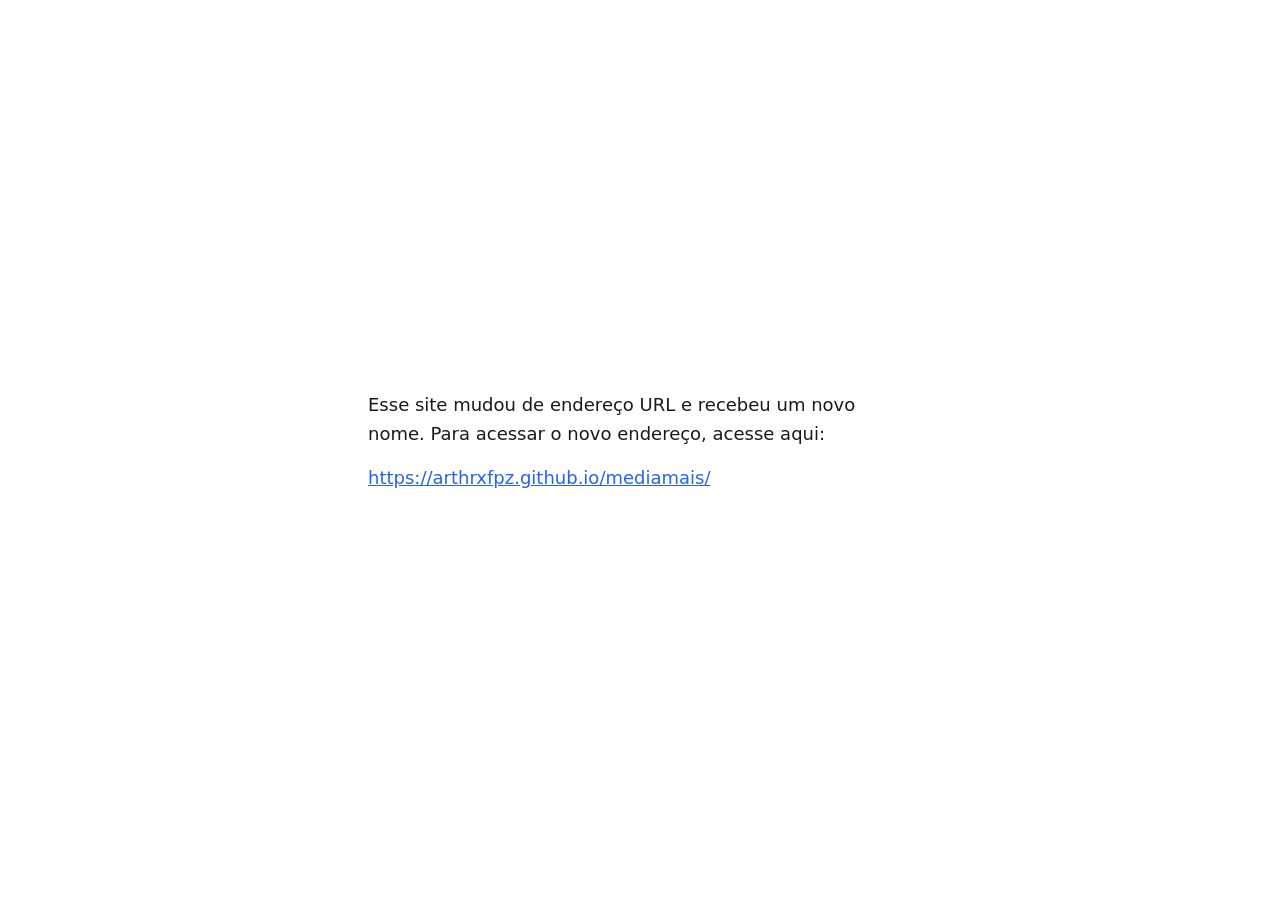
==== commit b8cdf175: "Add index.html with new site address information" ====
--- a/index.html
+++ b/index.html
@@ -1,777 +1,32 @@
-<!doctype html><html lang="pt-BR" data-theme="dark"><head><meta charset="UTF-8"><script>/* Restaura a URL amigável depois do redirect do 404.html (GitHub Pages) */(function(){try{var l=location,q=new URLSearchParams(l.search);if(!q.has("__route"))return;var r=(q.get("__route")||"").replace(/^\/+|\/+$/g,"");q.delete("__route");var s=q.toString();history.replaceState(null,"",l.pathname+r+(s?"?"+s:"")+l.hash)}catch(e){}})()</script><meta name="viewport" content="width=device-width,initial-scale=1,maximum-scale=1,user-scalable=no"><title>Cálculo das notas</title><link rel="icon" type="image/svg+xml" href="data:image/svg+xml,%3Csvg xmlns='http://www.w3.org/2000/svg' viewBox='0 0 32 32'%3E%3Crect width='32' height='32' rx='7' fill='%2313141A'/%3E%3Crect x='7' y='5' width='13' height='17' rx='2' fill='none' stroke='%23FFD60A' stroke-width='1.2' opacity='.9'/%3E%3Cline x1='10' y1='10' x2='17' y2='10' stroke='%23FFD60A' stroke-width='1' stroke-linecap='round' opacity='.65'/%3E%3Cline x1='10' y1='13' x2='16' y2='13' stroke='%23FFD60A' stroke-width='1' stroke-linecap='round' opacity='.4'/%3E%3Cline x1='10' y1='16' x2='17' y2='16' stroke='%23FFD60A' stroke-width='1' stroke-linecap='round' opacity='.4'/%3E%3Ccircle cx='21' cy='22' r='6' fill='%2313141A'/%3E%3Ccircle cx='21' cy='22' r='5' fill='%23FFD60A'/%3E%3Cpolyline points='18.5,22 20.2,23.8 23.5,20.2' fill='none' stroke='%2313141A' stroke-width='1.6' stroke-linecap='round' stroke-linejoin='round'/%3E%3C/svg%3E"><link rel="preconnect" href="https://www.gstatic.com" crossorigin><link rel="preconnect" href="https://firestore.googleapis.com" crossorigin><link rel="preconnect" href="https://identitytoolkit.googleapis.com" crossorigin><link rel="dns-prefetch" href="https://www.gstatic.com"><link rel="dns-prefetch" href="https://firestore.googleapis.com"><script type="module">import{initializeApp}from"https://www.gstatic.com/firebasejs/12.10.0/firebase-app.js";import{getAuth,GoogleAuthProvider,signInWithPopup,signInWithRedirect,getRedirectResult,signOut,onAuthStateChanged}from"https://www.gstatic.com/firebasejs/12.10.0/firebase-auth.js";import{initializeFirestore,persistentLocalCache,persistentSingleTabManager,getFirestore,doc,setDoc,getDoc,getDocs,updateDoc,deleteField,onSnapshot,collection,query,orderBy,limit,addDoc,deleteDoc,increment,serverTimestamp,where}from"https://www.gstatic.com/firebasejs/12.10.0/firebase-firestore.js";import{getStorage,ref,deleteObject}from"https://www.gstatic.com/firebasejs/12.10.0/firebase-storage.js";const firebaseConfig={apiKey:"AIzaSyBownWEMVI3hOipdVJCML_1_nTY7FLJgJQ",authDomain:"calculodasnotas.firebaseapp.com",projectId:"calculodasnotas",storageBucket:"calculodasnotas.firebasestorage.app",messagingSenderId:"882266006008",appId:"1:882266006008:web:cba9b3a4ae50e48645f60d",measurementId:"G-KYXNCTKJ4V"},app=initializeApp(firebaseConfig),auth=getAuth(app),db=function(){try{return initializeFirestore(app,{localCache:persistentLocalCache({tabManager:persistentSingleTabManager({})})})}catch(t){return console.warn("[Firestore] cache offline indisponível, usando modo padrão:",t),getFirestore(app)}}(),storage=getStorage(app);window._fbAuth=auth,window._fbDb=db,window._fbStorage=storage,window._fbDoc=doc,window._fbSetDoc=setDoc,window._fbGetDoc=getDoc,window._fbGetDocs=getDocs,window._fbUpdateDoc=updateDoc,window._fbDeleteField=deleteField,window._fbOnSnapshot=onSnapshot,window._fbCollection=collection,window._fbQuery=query,window._fbOrderBy=orderBy,window._fbLimit=limit,window._fbAddDoc=addDoc,window._fbDeleteDoc=deleteDoc,window._fbIncrement=increment,window._fbServerTimestamp=serverTimestamp,window._fbWhere=where;let _signInInFlight=null;function _fbErrorMessage(e){switch(e&&e.code||""){case"auth/popup-closed-by-user":case"auth/cancelled-popup-request":return null;case"auth/network-request-failed":return"Sem conexão com a internet. Verifique sua rede e tente de novo.";case"auth/unauthorized-domain":return"Este domínio não está autorizado para login. Avise o suporte.";case"auth/too-many-requests":return"Muitas tentativas seguidas. Aguarde um instante e tente novamente.";case"auth/user-disabled":return"Esta conta foi desativada.";default:return"Não foi possível entrar com o Google. Tente novamente."}}function _isAuthDeadError(e){const t=e&&e.code||"";if(["auth/user-token-expired","auth/invalid-user-token","auth/user-disabled","auth/user-not-found","auth/invalid-credential","auth/user-mismatch","auth/internal-error","permission-denied","unauthenticated"].includes(t))return!0;const o=e&&e.message||"";return/permission-denied|unauthenticated/i.test(o)}window._fbSignIn=function(){if(window._isOfflineModeActive&&window._isOfflineModeActive())return"function"==typeof window._showNotifToast&&window._showNotifToast("Login indisponível no modo offline"),Promise.resolve();if(_signInInFlight)return _signInInFlight;const e=new GoogleAuthProvider;return e.setCustomParameters({prompt:"select_account"}),_signInInFlight=signInWithPopup(auth,e).then(t=>{try{const c=GoogleAuthProvider.credentialFromResult(t);c&&c.accessToken&&(_googleAccessToken=c.accessToken,_ensureFastPhotoSync(),_liveSyncGooglePhoto())}catch(e){}return t}).catch(t=>{const o=t&&t.code||"";if("auth/popup-blocked"===o||"auth/operation-not-supported-in-this-environment"===o)return signInWithRedirect(auth,e);throw t}).finally(()=>{_signInInFlight=null}),_signInInFlight},window._fbSignOut=()=>window._isOfflineModeActive&&window._isOfflineModeActive()?("function"==typeof window._showNotifToast&&window._showNotifToast("Indisponível no modo offline"),Promise.resolve()):(window._intentionalLogout=!0,signOut(auth)),window._isAuthDeadError=_isAuthDeadError;let _authRecoveryHandled=!1;async function _handleAuthSessionLost(e){if(!_authRecoveryHandled&&auth.currentUser){_authRecoveryHandled=!0,console.warn("[Auth] Sessão do Google inválida detectada ("+e+") — provavelmente a conta foi desconectada deste aparelho."),_stopUserDocListener(),"function"==typeof window._showNotifToast&&window._showNotifToast("🔒 Sua conta Google foi desconectada deste aparelho. Entre novamente para continuar sincronizando."),window._intentionalLogout=!0;try{await signOut(auth)}catch(e){}}}let _googleAccessToken=null,_fastPhotoSyncTimer=null;function _resyncGooglePhoto(){auth.currentUser&&auth.currentUser.reload().then(()=>{auth.currentUser&&_applyGoogleProfile(auth.currentUser)}).catch(()=>{})}function _liveSyncGooglePhoto(){if(!_googleAccessToken)return void _resyncGooglePhoto();fetch("https://www.googleapis.com/oauth2/v3/userinfo",{headers:{Authorization:"Bearer "+_googleAccessToken}}).then(r=>{if(!r.ok){_googleAccessToken=null;return _resyncGooglePhoto()}return r.json().then(d=>{if(d&&d.picture){const t=localStorage.getItem("t205_stu");let o=t?JSON.parse(t):null;o&&o.googlePhoto!==d.picture&&(o.googlePhoto=d.picture,localStorage.setItem("t205_stu",JSON.stringify(o)),"function"==typeof loadStudentLS&&loadStudentLS(),"function"==typeof updateGreeting&&updateGreeting())}})}).catch(()=>{})}function _ensureFastPhotoSync(){_fastPhotoSyncTimer||(_fastPhotoSyncTimer=setInterval(()=>{_googleAccessToken?"visible"===document.visibilityState&&_liveSyncGooglePhoto():(clearInterval(_fastPhotoSyncTimer),_fastPhotoSyncTimer=null)},3e4))}window._handleAuthSessionLost=_handleAuthSessionLost,document.addEventListener("visibilitychange",()=>{"visible"===document.visibilityState&&auth.currentUser&&(auth.currentUser.getIdToken(!0).catch(e=>{_isAuthDeadError(e)&&_handleAuthSessionLost("token-refresh")}),_liveSyncGooglePhoto())}),setInterval(()=>{"visible"===document.visibilityState&&_resyncGooglePhoto()},18e5),getRedirectResult(auth).then(t=>{if(t)try{const c=GoogleAuthProvider.credentialFromResult(t);c&&c.accessToken&&(_googleAccessToken=c.accessToken,_ensureFastPhotoSync(),_liveSyncGooglePhoto())}catch(e){}}).catch(e=>{console.error("Firebase redirect sign-in error:",e);const t=_fbErrorMessage(e);t&&setTimeout(()=>{"function"==typeof window._showNotifToast&&window._showNotifToast("⚠️ "+t)},800)});let _syncTimer=null,_currentUid=null,_docCreatedAt=null,_pendingLocalSave=!1,_splashSlowTimer=null;function _setSplashProgress(e,t){const o=document.getElementById("splash-bar"),n=document.getElementById("splash-pct"),s=document.getElementById("splash-label");o&&(o.style.width=e+"%"),n&&(n.textContent=e+"%"),s&&t&&(s.textContent=t)}function _showSplashSlow(){const e=document.getElementById("splash-slow");e&&(e.style.display="flex")}function _applyCloudData(e){localStorage.setItem("t205_grades",JSON.stringify(e.grades||{})),localStorage.setItem("t205_exams",JSON.stringify(e.exams||[])),e.student&&localStorage.setItem("t205_stu",JSON.stringify(e.student)),localStorage.setItem("t205_notes",JSON.stringify(e.notes||[])),localStorage.setItem("t205_notifs",JSON.stringify(e.notifs||[])),e.ncMeta?localStorage.setItem("t205_nc_meta",JSON.stringify(e.ncMeta)):localStorage.removeItem("t205_nc_meta"),window._ncResyncMetaBaseline&&window._ncResyncMetaBaseline(),e.comuNotifSeeded&&localStorage.setItem("t205_comu_notif_seeded",e.comuNotifSeeded),e.popupClosedIds&&(localStorage.setItem("t205_popup_closed_ids",JSON.stringify(e.popupClosedIds)),_popupClosedIdsCache=null),(e=>{const s=e.schedule||{};s.periods?localStorage.setItem("t205_periods",JSON.stringify(s.periods)):localStorage.removeItem("t205_periods"),s.sched?localStorage.setItem("t205_sched",JSON.stringify(s.sched)):localStorage.removeItem("t205_sched"),s.history?localStorage.setItem("t205_sched_history",JSON.stringify(s.history)):localStorage.removeItem("t205_sched_history"),localStorage.setItem("t205_sched_custom",s.custom?"1":"0")})(e),e.subjects?localStorage.setItem("t205_subjects",JSON.stringify(e.subjects)):localStorage.removeItem("t205_subjects"),"function"==typeof loadGrades&&loadGrades(),"function"==typeof loadExams&&loadExams(),"function"==typeof loadSchedule&&loadSchedule(),"function"==typeof loadSchedHistory&&loadSchedHistory(),"function"==typeof loadSubjects&&loadSubjects(),"function"==typeof migrateScheduleFix2026Ago&&migrateScheduleFix2026Ago(),"function"==typeof applyGlobalScheduleIfNotCustom&&applyGlobalScheduleIfNotCustom(),"function"==typeof _autoRemovePastExams&&_autoRemovePastExams(),"function"==typeof loadStudentLS&&loadStudentLS(),"function"==typeof render&&render(null),"function"==typeof syncLayout&&syncLayout(),"function"==typeof updateExamBadge&&updateExamBadge(),"function"==typeof updateGreeting&&updateGreeting(),"function"==typeof applyThemeFromLS&&applyThemeFromLS(),"function"==typeof updateNotifCenter&&updateNotifCenter()}async function _fbLoadAll(e){if(window._isOfflineModeActive&&window._isOfflineModeActive())return _setSplashProgress(100,"Modo offline"),setTimeout(_hideSplash,100),void("function"==typeof window._applyOfflineModeUI&&window._applyOfflineModeUI());const l=!!localStorage.getItem("t205_stu")||!!localStorage.getItem("t205_grades");_setSplashProgress(20,l?"Verificando atualizações…":"Conectando ao servidor…"),_showSyncBadge("checking"),_splashSlowTimer=setTimeout(_showSplashSlow,3e3);try{_setSplashProgress(40,"Verificando dados…");const t=await getDoc(doc(db,"users",e));if(clearTimeout(_splashSlowTimer),window._isOfflineModeActive&&window._isOfflineModeActive())return;if(t.exists()){const e=t.data();e.createdAt&&(_docCreatedAt=e.createdAt);const o=parseInt(localStorage.getItem("t205_updatedAt")||"0"),n=e.updatedAt||0;if(n>o)return _setSplashProgress(65,"Sincronizando dados…"),e.grades&&localStorage.setItem("t205_grades",JSON.stringify(e.grades)),e.exams&&localStorage.setItem("t205_exams",JSON.stringify(e.exams)),e.student&&localStorage.setItem("t205_stu",JSON.stringify(e.student)),e.notes&&localStorage.setItem("t205_notes",JSON.stringify(e.notes)),e.notifs&&localStorage.setItem("t205_notifs",JSON.stringify(e.notifs)),e.ncMeta&&localStorage.setItem("t205_nc_meta",JSON.stringify(e.ncMeta)),e.comuNotifSeeded&&localStorage.setItem("t205_comu_notif_seeded",e.comuNotifSeeded),e.popupClosedIds&&(localStorage.setItem("t205_popup_closed_ids",JSON.stringify(e.popupClosedIds)),_popupClosedIdsCache=null),e.schedule&&(e.schedule.periods&&localStorage.setItem("t205_periods",JSON.stringify(e.schedule.periods)),e.schedule.sched&&localStorage.setItem("t205_sched",JSON.stringify(e.schedule.sched)),e.schedule.history&&localStorage.setItem("t205_sched_history",JSON.stringify(e.schedule.history)),void 0!==e.schedule.custom&&localStorage.setItem("t205_sched_custom",e.schedule.custom?"1":"0")),e.subjects&&localStorage.setItem("t205_subjects",JSON.stringify(e.subjects)),localStorage.setItem("t205_updatedAt",String(n)),_setSplashProgress(90,"Aplicando atualizações…"),void setTimeout(()=>location.reload(),200);_setSplashProgress(85,"Dados atualizados!"),_showSyncBadge("ok")}else _docCreatedAt||(_docCreatedAt=Date.now()),_setSplashProgress(85,"Pronto!"),_showSyncBadge("idle")}catch(e){if(clearTimeout(_splashSlowTimer),!navigator.onLine)return void(window._showOfflineOverlay&&window._showOfflineOverlay());_setSplashProgress(85,l?"Sem conexão · usando dados salvos":"Erro de conexão"),_showSyncBadge("err"),console.error("Firebase load error:",e),_isAuthDeadError(e)&&_handleAuthSessionLost("load")}_setSplashProgress(95,"Carregando interface…"),setTimeout(_hideSplash,150)}function _applyGoogleProfile(e){const t=localStorage.getItem("t205_stu");let o=t?JSON.parse(t):null;o||(o={nome:"",escola:"",turma:"",serie:"",turno:"",meta:6,avatarColor:"#FFD60A",accentKey:"blue"});let n=!1;!o.nome&&e.displayName&&(o.nome=e.displayName,n=!0);const s=e.photoURL||"";o.googlePhoto!==s&&(o.googlePhoto=s,n=!0);const a=e.metadata&&e.metadata.creationTime;a&&o.memberSince!==a&&(o.memberSince=a,n=!0),n&&(localStorage.setItem("t205_stu",JSON.stringify(o)),"function"==typeof loadStudentLS&&loadStudentLS(),"function"==typeof updateGreeting&&updateGreeting())}window._setSplashProgress=_setSplashProgress,window._hideSplash=function(){clearTimeout(_splashSlowTimer),_setSplashProgress(100,"Concluído"),setTimeout(()=>{const e=document.getElementById("app-splash");if(!e)return;const t=document.querySelector(".shell");e.classList.add("is-exiting"),setTimeout(()=>{if(t){t.classList.add("app-revealed");const e=()=>{t.style.transform="none",t.style.willChange="auto"};t.addEventListener("transitionend",function o(n){"transform"===n.propertyName&&(t.removeEventListener("transitionend",o),e())}),setTimeout(e,650)}},260),setTimeout(_maybeShowPopupAnnounce,650),setTimeout(()=>{e.style.opacity="0",setTimeout(()=>{e.remove()},400)},560)},320)},window._greetIslandShown=!1,window._showGreetingIsland=function(){if(window._greetIslandShown)return;window._greetIslandShown=!0;const e=document.getElementById("topbar-greet-overlay");if(!e)return;"function"==typeof loadStudentLS&&loadStudentLS();const t=(new Date).getHours();let o;o=t>=5&&t<12?"Bom dia":t>=12&&t<19?"Boa tarde":t>=19?"Boa noite":"Boa madrugada";let n={};try{const e=localStorage.getItem("t205_stu");e&&(n=JSON.parse(e)||{})}catch(e){}!n.nome&&"undefined"!=typeof stu&&stu&&stu.nome&&(n=stu);const s=(n.nome||"").split(" ")[0]||"",a=s?`${o}, ${s}!`:`${o}!`,i=document.getElementById("topbar-greet-line"),r=document.getElementById("topbar-greet-avatar");if(i&&(i.textContent=a),r){const e=n.googlePhoto||"",t="function"==typeof getInitials?getInitials(n.nome):"?";r.innerHTML=e?`<img src="${e}" alt="" onerror="this.parentElement.innerHTML='<div class=&quot;topbar-greet-avatar-fallback&quot;>${t}</div>'">`:`<div class="topbar-greet-avatar-fallback">${t}</div>`}const l=e.closest(".topbar");l&&l.classList.add("greet-active"),e.classList.add("visible"),e.addEventListener("animationend",()=>{e.classList.remove("visible"),l&&l.classList.remove("greet-active")},{once:!0})},window._fbSaveAll=function(){_currentUid&&(clearTimeout(_syncTimer),_pendingLocalSave=!0,_showSyncBadge("saving"),_syncTimer=setTimeout(async()=>{try{const e=Date.now();localStorage.setItem("t205_updatedAt",String(e)),_docCreatedAt||(_docCreatedAt=e);const t=auth.currentUser,o={grades:JSON.parse(localStorage.getItem("t205_grades")||"null"),exams:JSON.parse(localStorage.getItem("t205_exams")||"[]"),student:JSON.parse(localStorage.getItem("t205_stu")||"null"),notes:JSON.parse(localStorage.getItem("t205_notes")||"[]"),notifs:JSON.parse(localStorage.getItem("t205_notifs")||"[]"),ncMeta:JSON.parse(localStorage.getItem("t205_nc_meta")||"null"),comuNotifSeeded:localStorage.getItem("t205_comu_notif_seeded")||null,popupClosedIds:JSON.parse(localStorage.getItem("t205_popup_closed_ids")||"[]"),schedule:{periods:JSON.parse(localStorage.getItem("t205_periods")||"null"),sched:JSON.parse(localStorage.getItem("t205_sched")||"null"),history:JSON.parse(localStorage.getItem("t205_sched_history")||"null"),custom:"1"===localStorage.getItem("t205_sched_custom")},subjects:JSON.parse(localStorage.getItem("t205_subjects")||"null"),email:t&&t.email||null,uid:_currentUid,createdAt:_docCreatedAt,updatedAt:e};await setDoc(doc(db,"users",_currentUid),o,{merge:!0}),_showSyncBadge("ok")}catch(e){_showSyncBadge("err"),console.error("Firebase save error:",e),_isAuthDeadError(e)&&_handleAuthSessionLost("save")}finally{_pendingLocalSave=!1}},800))};function _updateLastLogin(e){window._isOfflineModeActive&&window._isOfflineModeActive()||setDoc(doc(db,"users",e),{lastLoginAt:Date.now()},{merge:!0}).catch(e=>console.error("Erro ao registrar último login:",e))}let _userDocUnsub=null;function _startUserDocListener(e){if(!(_userDocUnsub||window._isOfflineModeActive&&window._isOfflineModeActive()))try{_userDocUnsub=onSnapshot(doc(db,"users",e),e=>{if(!e.exists()||e.metadata.hasPendingWrites)return;if(_pendingLocalSave)return;const t=e.data(),o=parseInt(localStorage.getItem("t205_updatedAt")||"0"),n=t.updatedAt||0;n<=o||(t.createdAt&&(_docCreatedAt=t.createdAt),localStorage.setItem("t205_updatedAt",String(n)),_applyCloudData(t),"function"==typeof window._showSyncUpdateToast&&window._showSyncUpdateToast())},e=>{console.error("[Sync] erro no listener em tempo real:",e),_isAuthDeadError(e)&&_handleAuthSessionLost("listener")})}catch(e){console.error("[Sync] falha ao iniciar listener em tempo real:",e)}}function _stopUserDocListener(){_userDocUnsub&&(_userDocUnsub(),_userDocUnsub=null)}function _updateAuthUI(e){const t=document.getElementById("fb-login-btn"),o=document.getElementById("fb-user-chip"),n=document.getElementById("fb-chip-photo"),s=document.getElementById("fb-chip-name"),a=document.querySelector(".topbar-avatar"),i=document.querySelector(".topbar-greeting");if(t)if(e){try{localStorage.setItem("t205_fb_user",JSON.stringify({uid:e.uid,displayName:e.displayName,photoURL:e.photoURL,email:e.email}))}catch(e){}document.documentElement.setAttribute("data-fb-auth","in"),t.style.display="none",o.classList.add("visible"),n.src=e.photoURL||"",n.style.display=e.photoURL?"block":"none";const r=(e.displayName||"").split(" ")[0]||"Conta";s.textContent=r,a&&(a.style.display="none"),i&&(i.style.display="")}else{if(window._intentionalLogout){window._intentionalLogout=!1;try{const e=localStorage.getItem("t205_theme");Object.keys(localStorage).filter(e=>e.startsWith("t205_")&&"t205_theme"!==e).forEach(e=>localStorage.removeItem(e)),e&&localStorage.setItem("t205_theme",e)}catch(e){}try{sessionStorage.clear()}catch(e){}return void location.reload()}try{localStorage.removeItem("t205_fb_user")}catch(e){}document.documentElement.setAttribute("data-fb-auth","out"),t.style.display="flex",o.classList.remove("visible"),a&&(a.style.display="none"),i&&(i.style.display="none")}}function _showSyncBadge(e){const t=document.getElementById("fb-user-chip");t&&(clearTimeout(t._syncT),t.classList.remove("sync-active","sync-ok","sync-err"),"saving"===e||"checking"===e?t.classList.add("sync-active"):"ok"===e?(t.classList.add("sync-ok"),t._syncT=setTimeout(()=>{t.classList.remove("sync-ok")},1e3)):"err"===e&&(t.classList.add("sync-err"),t._syncT=setTimeout(()=>{t.classList.remove("sync-err")},2200)))}let _popupAnnounces=[],_popupAnnounceUnsub=null,_popupClosedIdsCache=null;function _getPopupClosedIds(){if(_popupClosedIdsCache)return _popupClosedIdsCache;let e=[];try{const t=localStorage.getItem("t205_popup_closed_ids");e=t?JSON.parse(t):[]}catch(t){e=[]}return Array.isArray(e)||(e=[]),_popupClosedIdsCache=e,e}function _markPopupClosed(e){const t=_getPopupClosedIds();t.includes(e)||(t.push(e),t.length>50&&t.splice(0,t.length-50),(()=>{try{localStorage.setItem("t205_popup_closed_ids",JSON.stringify(t))}catch(e){}})()),"function"==typeof window._fbSaveAll&&window._fbSaveAll()}function _popupExpiresMs(p){const e=p&&p.expiraEm;if(e&&typeof e.toMillis==="function")return e.toMillis();if(e&&typeof e.seconds==="number")return e.seconds*1000;return null}
-let _popupExpiring=new Set(),_popupPurgeTimer=null;
-async function _purgeExpiredPopupsClient(){
-  const now=Date.now();
-  const vencidos=(_popupAnnounces||[]).filter(p=>{const ms=_popupExpiresMs(p);return ms&&ms<=now&&p&&p.id&&!_popupExpiring.has(p.id)});
-  for(const p of vencidos){
-    _popupExpiring.add(p.id);
-    try{
-      if(p.imagemPath){try{await deleteObject(ref(storage,p.imagemPath))}catch(e){}}
-      await deleteDoc(doc(db,"avisos_popup",p.id));
-    }catch(e){
-      _popupExpiring.delete(p.id);
-    }
+<!DOCTYPE html>
+<html lang="pt-BR">
+<head>
+<meta charset="UTF-8">
+<meta name="viewport" content="width=device-width, initial-scale=1">
+<title>Novo endereço</title>
+<style>
+  :root { --bg:#fff; --fg:#1a1a1a; --muted:#666; --accent:#2563eb; }
+  @media (prefers-color-scheme: dark) {
+    :root { --bg:#111; --fg:#eee; --muted:#999; --accent:#7aa2ff; }
   }
-}
-function _startPopupAnnounceListener(){if(!_popupAnnounceUnsub)try{const e=query(collection(db,"avisos_popup"),orderBy("criadoEm","desc"),limit(20));_popupAnnounceUnsub=onSnapshot(e,e=>{_popupRetryN=0,_popupAnnounces=e.docs.map(e=>({id:e.id,...e.data()})),_purgeExpiredPopupsClient(),window._popupSplashDone&&_renderPopupAnnounce()},e=>{console.error("[Aviso popup] erro ao ouvir avisos globais:",e),_popupAnnounceUnsub=null,_popupRetryN++<6&&setTimeout(_startPopupAnnounceListener,Math.min(3e4,2e3*Math.pow(2,_popupRetryN)))})}catch(e){console.error("[Aviso popup] falha ao iniciar listener dos avisos globais:",e)}
-  if(!_popupPurgeTimer)_popupPurgeTimer=setInterval(()=>{_purgeExpiredPopupsClient();if(window._popupSplashDone&&(_popupAnnounces||[]).some(p=>_popupExpiresMs(p)))_renderPopupAnnounce()},20000)
-}let _adminNotifs=null,_adminNotifUnsub=null,_popupRetryN=0,_adminRetryN=0;function _startAdminNotifListener(){if(!_adminNotifUnsub)try{const e=query(collection(db,"notificacoes_admin"),orderBy("criadoEm","desc"),limit(50));_adminNotifUnsub=onSnapshot(e,e=>{_adminRetryN=0,_adminNotifs=e.docs.map(e=>({id:e.id,...e.data()})),"function"==typeof updateNotifCenter&&updateNotifCenter()},e=>{console.error("[Notificações admin] erro ao ouvir avisos:",e),_adminNotifUnsub=null,_adminRetryN++<6&&setTimeout(_startAdminNotifListener,Math.min(3e4,2e3*Math.pow(2,_adminRetryN)))})}catch(e){console.error("[Notificações admin] falha ao iniciar listener de avisos:",e)}}function _adminNotifMs(e){const t=e&&e.criadoEm;return t?"number"==typeof t?t:"function"==typeof t.toMillis?t.toMillis():"number"==typeof t.seconds?1e3*t.seconds:0:0}function _buildAvisoCarouselSlide(item){const slide=document.createElement("div");slide.className="aviso-carousel-slide",slide.dataset.announceId=item.id,slide.innerHTML='<div class="aviso-carousel-card"><span class="aviso-carousel-badge">Aviso</span><img class="aviso-carousel-img" alt="" style="display:none" draggable="false"><div class="aviso-carousel-body"><div class="aviso-carousel-text"></div><a class="aviso-carousel-link" href="#" target="_blank" rel="noopener noreferrer" style="display:none"></a></div><button type="button" class="aviso-carousel-close" aria-label="Fechar aviso"><svg viewBox="0 0 24 24" fill="none" stroke="currentColor" stroke-linecap="round" stroke-linejoin="round"><line x1="18" y1="6" x2="6" y2="18"/><line x1="6" y1="6" x2="18" y2="18"/></svg></button></div>';const img=slide.querySelector(".aviso-carousel-img"),txt=slide.querySelector(".aviso-carousel-text"),link=slide.querySelector(".aviso-carousel-link");return txt.textContent=item.texto||"",item.imagemUrl?(img.src=item.imagemUrl,img.style.display="block"):img.style.display="none",item.link?(link.href=item.link,link.textContent=item.linkLabel||"Saiba mais",link.style.display="inline-flex"):link.style.display="none",slide.querySelector(".aviso-carousel-close").addEventListener("click",e=>{e.stopPropagation(),_closePopupAnnounceItem(item.id)}),slide}function _avisoStopAuto(){_avisoCarouselTimer&&(clearInterval(_avisoCarouselTimer),_avisoCarouselTimer=null)}function _avisoStartAuto(){if(_avisoStopAuto(),!_avisoCarouselTrack)return;_avisoCarouselTrack.children.length>1&&(_avisoCarouselTimer=setInterval(()=>{_avisoGoTo(_avisoCarouselIndex+1)},5000))}function _avisoGoTo(i){if(!_avisoCarouselTrack)return;const n=_avisoCarouselTrack.children.length;if(!n)return;_avisoCarouselIndex=(i%n+n)%n,_avisoCarouselTrack.style.transition="",_avisoCarouselTrack.style.transform="translateX("+-100*_avisoCarouselIndex+"%)",document.querySelectorAll(".aviso-carousel-dot").forEach((d,idx)=>d.classList.toggle("active",idx===_avisoCarouselIndex))}function _avisoUserGoTo(i){_avisoGoTo(i),_avisoStartAuto()}function _avisoAttachDrag(track){let startX=0,dx=0,dragging=!1,width=0;const onDown=e=>{dragging=!0,startX=e.touches?e.touches[0].clientX:e.clientX,width=track.parentElement.getBoundingClientRect().width||1,track.classList.add("dragging"),_avisoStopAuto()},onMove=e=>{if(!dragging)return;const x=e.touches?e.touches[0].clientX:e.clientX;dx=x-startX;const base=-100*_avisoCarouselIndex*width/100;track.style.transform="translateX("+(base+dx)+"px)"},onUp=()=>{if(!dragging)return;dragging=!1,track.classList.remove("dragging");const threshold=width*.16;dx<-threshold?_avisoGoTo(_avisoCarouselIndex+1):dx>threshold?_avisoGoTo(_avisoCarouselIndex-1):_avisoGoTo(_avisoCarouselIndex),dx=0,_avisoStartAuto()};track.addEventListener("pointerdown",onDown),track.addEventListener("pointermove",onMove),window.addEventListener("pointerup",onUp),track.addEventListener("touchstart",onDown,{passive:!0}),track.addEventListener("touchmove",onMove,{passive:!0}),track.addEventListener("touchend",onUp),track.parentElement.addEventListener("mouseenter",_avisoStopAuto),track.parentElement.addEventListener("mouseleave",_avisoStartAuto)}function _renderPopupAnnounce(){const root=document.getElementById("popup-announce-stack");if(!root)return;const closed=_getPopupClosedIds(),items=_popupAnnounces.filter(a=>{if(!a||!a.id||closed.includes(a.id))return!1;const ms=_popupExpiresMs(a);return!(ms&&ms<=Date.now())});if(_avisoStopAuto(),!items.length)return root.classList.remove("has-items","show"),root.innerHTML="",_avisoCarouselTrack=null,void("function"==typeof syncLayout&&syncLayout());root.classList.add("has-items"),root.innerHTML="";const viewport=document.createElement("div");viewport.className="aviso-carousel-viewport";const track=document.createElement("div");track.className="aviso-carousel-track",items.forEach(it=>track.appendChild(_buildAvisoCarouselSlide(it))),viewport.appendChild(track),root.appendChild(viewport),_avisoCarouselTrack=track;if(items.length>1){const controls=document.createElement("div");controls.className="aviso-carousel-controls";const prev=document.createElement("button");prev.type="button",prev.className="aviso-carousel-arrow",prev.setAttribute("aria-label","Aviso anterior"),prev.innerHTML='<svg viewBox="0 0 24 24" fill="none" stroke="currentColor" stroke-linecap="round" stroke-linejoin="round"><polyline points="15 18 9 12 15 6"/></svg>',prev.addEventListener("click",()=>_avisoUserGoTo(_avisoCarouselIndex-1));const dots=document.createElement("div");dots.className="aviso-carousel-dots",items.forEach((it,idx)=>{const dot=document.createElement("span");dot.className="aviso-carousel-dot"+(0===idx?" active":""),dot.addEventListener("click",()=>_avisoUserGoTo(idx)),dots.appendChild(dot)});const next=document.createElement("button");next.type="button",next.className="aviso-carousel-arrow",next.setAttribute("aria-label","Próximo aviso"),next.innerHTML='<svg viewBox="0 0 24 24" fill="none" stroke="currentColor" stroke-linecap="round" stroke-linejoin="round"><polyline points="9 18 15 12 9 6"/></svg>',next.addEventListener("click",()=>_avisoUserGoTo(_avisoCarouselIndex+1)),controls.appendChild(prev),controls.appendChild(dots),controls.appendChild(next),root.appendChild(controls)}_avisoCarouselIndex=Math.min(_avisoCarouselIndex,items.length-1),_avisoCarouselIndex<0&&(_avisoCarouselIndex=0),track.style.transform="translateX("+-100*_avisoCarouselIndex+"%)",document.querySelectorAll(".aviso-carousel-dot").forEach((d,idx)=>d.classList.toggle("active",idx===_avisoCarouselIndex)),_avisoAttachDrag(track),_avisoStartAuto(),requestAnimationFrame(()=>requestAnimationFrame(()=>{root.classList.add("show"),"function"==typeof syncLayout&&syncLayout()}))}function _closePopupAnnounceItem(e){_markPopupClosed(e),_renderPopupAnnounce()}let _avisoCarouselIndex=0,_avisoCarouselTimer=null,_avisoCarouselTrack=null;function _maybeShowPopupAnnounce(){window._popupSplashDone=!0,_renderPopupAnnounce()}window._stopUserDocListener=_stopUserDocListener,Object.defineProperty(window,"_adminNotifs",{get:()=>_adminNotifs,configurable:!0}),window._adminNotifMs=_adminNotifMs,_startPopupAnnounceListener(),_startAdminNotifListener(),onAuthStateChanged(auth,async e=>{if(clearTimeout(_splashSlowTimer),_currentUid=e?e.uid:null,_updateAuthUI(e),"function"==typeof window._comuRefreshOnAuth&&window._comuRefreshOnAuth(),e)_authRecoveryHandled=!1,_setSplashProgress(10,"Verificando sessão…"),_splashSlowTimer=setTimeout(_showSplashSlow,3e3),_applyGoogleProfile(e),_updateLastLogin(e.uid),await _fbLoadAll(e.uid),_startUserDocListener(e.uid),"function"==typeof window._startReplyNotifListener&&window._startReplyNotifListener(e.uid);else{_stopUserDocListener(),"function"==typeof window._stopReplyNotifListener&&window._stopReplyNotifListener();const e=document.getElementById("splash-bar"),t=document.getElementById("splash-pct");e&&(e.style.transition="none",e.style.width="100%"),t&&(t.textContent="100%"),setTimeout(()=>{_hideSplash(),setTimeout(()=>{if(!localStorage.getItem("t205_skip_login_prompt")&&!(window._isOfflineModeActive&&window._isOfflineModeActive())){const e=document.getElementById("login-prompt-overlay");e&&e.classList.add("open")}},420)},80)}}),window._fbLoginClick=()=>{const e=document.querySelectorAll("#fb-login-btn, .login-prompt-btn-google, #prof-lock-btn");e.forEach(e=>{e.disabled=!0,e.style.opacity=".6",e.style.pointerEvents="none"});const t=()=>e.forEach(e=>{e.disabled=!1,e.style.opacity="",e.style.pointerEvents=""});window._fbSignIn().then(e=>{e?setTimeout(()=>location.reload(),300):t()}).catch(e=>{console.error("Firebase sign-in error:",e),t();const o=_fbErrorMessage(e);o&&"function"==typeof window._showNotifToast&&window._showNotifToast("⚠️ "+o)})},window._fbLogoutClick=()=>{const e=auth.currentUser;if(!e)return;const t=document.getElementById("fb-logout-photo"),o=document.getElementById("fb-logout-initials"),n=document.getElementById("fb-logout-initials-txt"),s=document.getElementById("fb-logout-name"),a=document.getElementById("fb-logout-email");if(t&&(t.src=e.photoURL||"",t.style.display=e.photoURL?"block":"none"),o&&(o.style.display=e.photoURL?"none":"flex"),n){const t=(e.displayName||"?").split(" ").filter(Boolean);n.textContent=t.length>1?t[0][0]+t[t.length-1][0]:(t[0]||"?")[0].toUpperCase()}s&&(s.textContent=e.displayName||"Usuário"),a&&(a.textContent=e.email||""),document.getElementById("fb-logout-overlay").classList.add("open")},window._fbCloseLogout=()=>{document.getElementById("fb-logout-overlay").classList.remove("open")},window._fbConfirmLogout=async()=>{await window._fbSignOut()},window._fbIsSyncing=()=>!!_currentUid,window._fbCurrentUser=()=>auth.currentUser,window._closeLoginPrompt=function(){const e=document.getElementById("login-prompt-overlay");e&&e.classList.remove("open")},window._skipLoginPrompt=function(){localStorage.setItem("t205_skip_login_prompt","1"),window._closeLoginPrompt()},window._loginFromPrompt=function(){window._closeLoginPrompt(),window._fbLoginClick()}</script><script async src="https://www.googletagmanager.com/gtag/js?id=G-L37W7PK87P"></script><script>function gtag(){dataLayer.push(arguments)}window.dataLayer=window.dataLayer||[],gtag("js",new Date),gtag("config","G-L37W7PK87P")</script><script type="text/javascript">!function(t,e,n,c,s,a,i){t[n]=t[n]||function(){(t[n].q=t[n].q||[]).push(arguments)},(a=e.createElement(c)).async=1,a.src="https://www.clarity.ms/tag/vsmwdvmfi8",(i=e.getElementsByTagName(c)[0]).parentNode.insertBefore(a,i)}(window,document,"clarity","script")</script><script>!function(){try{var t=localStorage.getItem("t205_theme");if("light"===t||"dark"===t)return void document.documentElement.setAttribute("data-theme",t)}catch(t){}window.matchMedia&&!window.matchMedia("(prefers-color-scheme: dark)").matches?document.documentElement.setAttribute("data-theme","light"):document.documentElement.setAttribute("data-theme","dark")}()</script><script>!function(){try{var e=localStorage.getItem("t205_stu");if(e){var t=JSON.parse(e);t&&t.accentKey&&document.documentElement.setAttribute("data-accent",t.accentKey),t&&t.expansiveColor&&document.documentElement.setAttribute("data-expansive","1"),t&&t.expansiveColor&&t.expansiveBg&&document.documentElement.setAttribute("data-expansive-bg","1")}}catch(e){}}()</script><script>!function(){try{var t=localStorage.getItem("t205_fb_user");if(t){document.documentElement.setAttribute("data-fb-auth","in");var e=JSON.parse(t);document.addEventListener("DOMContentLoaded",function(){try{var t=document.getElementById("fb-user-chip"),n=document.getElementById("fb-chip-photo"),o=document.getElementById("fb-chip-name");t&&t.classList.add("visible"),n&&e.photoURL&&(n.src=e.photoURL,n.style.display="block"),o&&(o.textContent=(e.displayName||"").split(" ")[0]||"Conta")}catch(t){}})}else document.documentElement.setAttribute("data-fb-auth","out")}catch(t){document.documentElement.setAttribute("data-fb-auth","out")}}()</script><style>:root{--bg0:#000000;--bg1:#111111;--bg2:#181818;--bg3:#202020;--bg4:#2A2A2A;--bg5:#3A3A3A;--line:rgba(255,255,255,.12);--line2:rgba(255,255,255,.07);--line3:rgba(255,255,255,.035);--t1:#EBEBEB;--t2:rgba(255,255,255,.58);--t3:rgba(255,255,255,.32);--t4:rgba(255,255,255,.17);--gold:#0A84FF;--goldl:#409CFF;--goldbg:rgba(10,132,255,.1);--goldbd:rgba(10,132,255,.28);--accent-text:#ffffff;--bg-grid-line:rgba(255,255,255,.007);--green:#32D74B;--greenbg:rgba(50,215,75,.12);--greenbd:rgba(50,215,75,.32);--red:#FF453A;--redbg:rgba(255,69,58,.12);--redbd:rgba(255,69,58,.32);--amber:#FF9F0A;--amberbg:rgba(255,159,10,.12);--amberbd:rgba(255,159,10,.32);--violet:#BF5AF2;--violetbg:rgba(191,90,242,.12);--violetbd:rgba(191,90,242,.32);--blue:#0A84FF;--r:13px;--rsm:10px;--rlg:20px;--ff:-apple-system,BlinkMacSystemFont,'SF Pro Display','SF Pro Text','Helvetica Neue',sans-serif;--ffm:ui-monospace,'SF Mono',Menlo,'Courier New',monospace;--ease-ios:cubic-bezier(0.25,0.46,0.45,0.94);--ease-spring:cubic-bezier(0.34,1.56,0.64,1);--ease-sheet:cubic-bezier(0.32,0.72,0,1);--nav-bg:rgba(10,10,10,.96);--cs:dark}[data-theme=light]{--bg0:#F5F5F7;--bg1:#FFFFFF;--bg2:#F2F2F7;--bg3:#E5E5EA;--bg4:#D1D1D6;--bg5:#AEAEB2;--line:rgba(0,0,0,.10);--line2:rgba(0,0,0,.06);--line3:rgba(0,0,0,.032);--t1:#1C1C1E;--t2:rgba(0,0,0,.52);--t3:rgba(0,0,0,.28);--t4:rgba(0,0,0,.16);--gold:#0055E8;--goldl:#0068FF;--goldbg:rgba(0,85,232,.09);--goldbd:rgba(0,85,232,.25);--accent-text:#ffffff;--green:#1A7A34;--greenbg:rgba(26,122,52,.08);--greenbd:rgba(26,122,52,.24);--red:#D00010;--redbg:rgba(208,0,16,.07);--redbd:rgba(208,0,16,.22);--amber:#A05800;--amberbg:rgba(160,88,0,.08);--amberbd:rgba(160,88,0,.22);--violet:#6318C0;--violetbg:rgba(99,24,192,.08);--violetbd:rgba(99,24,192,.24);--blue:#0060E0;--nav-bg:rgba(250,250,252,.92);--nav-solid:#FAFAFA;--bg-grid-line:rgba(0,0,0,.014);--cs:light}:root{--r:14px;--rsm:11px;--rlg:22px;--ease-premium:cubic-bezier(0.22,1,0.36,1)}html{scroll-behavior:smooth}@media (prefers-reduced-motion:reduce){html{scroll-behavior:auto}*,::after,::before{animation-duration:NaNs!important;animation-iteration-count:1!important;transition-duration:NaNs!important}}[tabindex]:focus-visible,a:focus-visible,button:focus-visible,input:focus-visible,select:focus-visible,textarea:focus-visible{outline:2px solid var(--gold)!important;outline-offset:2px;border-radius:6px;transition:outline-offset .15s var(--ease-premium)}.fb-logout-sheet,.login-prompt-sheet,.modal-box,.nav,.sb-header,.top-fixed{position:relative}.top-fixed::after{content:'';position:absolute;left:0;right:0;bottom:-.5px;height:.5px;background:linear-gradient(90deg,transparent,var(--line),transparent);pointer-events:none}@media (hover:hover) and (pointer:fine){.date-card,.date-card.custom-card,.exam-detail-card,.ps2-card,.res-analytic-card,.res-charts-card,.res-risk-card,.resumo-subj-card,.resumo-trim-avg-card,.ss-grade-card,.ss-stat-card,.wx-card{transition:transform .32s var(--ease-premium),box-shadow .32s var(--ease-premium),border-color .32s var(--ease-premium)!important}.date-card:hover,.exam-detail-card:hover,.ps2-card:hover,.res-analytic-card:hover,.res-charts-card:hover,.res-risk-card:hover,.resumo-subj-card:hover,.resumo-trim-avg-card:hover,.ss-grade-card:hover,.ss-stat-card:hover,.wx-card:hover{transform:translateY(-2px);box-shadow:0 14px 30px -12px rgba(0,0,0,.28)}[data-theme=light] .date-card:hover,[data-theme=light] .exam-detail-card:hover,[data-theme=light] .ps2-card:hover,[data-theme=light] .res-analytic-card:hover,[data-theme=light] .res-charts-card:hover,[data-theme=light] .res-risk-card:hover,[data-theme=light] .resumo-subj-card:hover,[data-theme=light] .resumo-trim-avg-card:hover,[data-theme=light] .ss-grade-card:hover,[data-theme=light] .ss-stat-card:hover,[data-theme=light] .wx-card:hover{box-shadow:0 12px 26px -14px rgba(0,0,0,.14)}.date-nav-btn,.sb-brand,.sb-toggle-btn,.tab-btn,.topbar-avatar,.topbar-btn{transition-timing-function:var(--ease-premium)!important}.tab-btn:hover:not(.active){background:var(--bg3);border-color:var(--line)}.topbar-btn:hover{background:var(--bg3);box-shadow:0 4px 14px -6px rgba(0,0,0,.3)}button:not(:disabled):hover{filter:brightness(1.03)}.comu-react-btn:hover{background:var(--bg3);border-color:var(--line);transform:translateY(-1px);box-shadow:0 4px 12px -5px rgba(0,0,0,.28)}.comu-react-btn.active:hover{background:var(--goldbg);border-color:var(--goldbd)}.prof-field-row:hover{background:var(--bg3)}.prof-stat-row:hover{background:var(--bg3)}.prof-account-section:hover{border-color:var(--line3)}.theme-btn:hover,.weather-btn:hover{transform:translateY(-2px);box-shadow:0 6px 16px -6px rgba(0,0,0,.35)}.topbar-collapsed-avatar:hover{transform:scale(1.08)}.fb-user-chip:hover{background:var(--bg2)}.nav-btn:not(.active):hover{transform:translateX(3px)}.nav-btn:not(.active):hover .nav-btn-icon{transform:scale(1.08)}.res-eac-toggle:hover{transform:translateY(-1px) scale(1.06);border-color:var(--line)}.sb-toggle-btn:hover svg{transform:scale(1.15)}.sb-toggle-icon{transition:transform .18s var(--ease-spring)}}button:active:not(:disabled){transition:transform .1s var(--ease-premium)!important}@media (min-width:768px){body{position:relative;isolation:isolate}body::before{content:'';position:fixed;inset:0;z-index:-1;pointer-events:none;background:radial-gradient(600px circle at 18% -10%,var(--goldbg),transparent 60%),radial-gradient(700px circle at 100% 110%,rgba(120,140,255,.05),transparent 55%);opacity:.7}}@media (max-width:359px){.topbar{padding:9px 12px 9px;gap:8px}.tabs-strip{padding:0 12px 10px}.page-slide{padding-left:12px;padding-right:12px}}.fb-login-label{display:flex;align-items:center;font-size:13px;font-weight:600;color:var(--t2);letter-spacing:-.15px;white-space:nowrap;flex:1;min-width:0;overflow:hidden;text-overflow:ellipsis}[data-fb-auth=out] .topbar-greeting{display:none!important}[data-fb-auth=out] .topbar-avatar{display:none!important}[data-fb-auth=in] .fb-login-btn{display:none!important}[data-fb-auth=in] .fb-login-label{display:none!important}.topbar-auth-slot{display:flex;align-items:center;gap:6px;flex-shrink:0}.fb-login-btn{display:flex;align-items:center;justify-content:center;gap:8px;height:38px;padding:0 16px 0 10px;background:#fff;border:1.5px solid rgba(0,0,0,.12);border-radius:22px;cursor:pointer;font-size:13px;font-weight:600;color:#3c4043;font-family:var(--ff);letter-spacing:-.1px;transition:box-shadow .18s,transform .12s var(--ease-spring);white-space:nowrap;flex-shrink:0;box-shadow:0 1px 3px rgba(0,0,0,.12),0 2px 8px rgba(0,0,0,.06)}[data-theme=dark] .fb-login-btn{background:var(--bg2);border-color:var(--line);color:var(--t1);box-shadow:0 1px 4px rgba(0,0,0,.4)}.fb-login-btn:hover{box-shadow:0 2px 8px rgba(0,0,0,.2),0 4px 16px rgba(0,0,0,.08)}.fb-login-btn:active{transform:scale(.94);box-shadow:0 1px 2px rgba(0,0,0,.1)}.fb-login-btn-icon{width:20px;height:20px;flex-shrink:0;display:block}.fb-login-btn-label{display:inline}.fb-user-chip{display:none;align-items:center;background:var(--bg2);border:1.5px solid var(--line2);border-radius:22px;padding:2px 3px;cursor:pointer;flex-shrink:0;transition:background .18s,transform .12s var(--ease-spring),border-color .18s}.fb-user-chip:hover{background:var(--bg3);border-color:var(--line)}.fb-user-chip:active{transform:scale(.93)}.fb-user-chip.visible{display:flex}.fb-chip-avatar{position:relative;width:28px;height:28px;flex-shrink:0;display:flex;align-items:center;justify-content:center}.fb-chip-photo{width:28px;height:28px;border-radius:50%;object-fit:cover;border:1.5px solid var(--line2);flex-shrink:0;display:block;margin-right:0;position:relative;z-index:1}.fb-chip-name{font-size:12px;font-weight:700;color:var(--t1);letter-spacing:-.15px;max-width:90px;white-space:nowrap;overflow:hidden;text-overflow:ellipsis;display:none;margin-right:6px}.fb-chip-avatar::before{content:'';position:absolute;inset:-3px;border-radius:50%;border:2px solid transparent;opacity:0;transition:opacity .2s var(--ease-ios),border-color .25s,box-shadow .25s}.fb-user-chip.sync-active .fb-chip-avatar::before{opacity:1;border-color:var(--line2);border-top-color:var(--blue);animation:fb-spin .7s linear infinite}.fb-user-chip.sync-ok .fb-chip-avatar::before{opacity:1;border-color:var(--green);box-shadow:0 0 6px var(--green);animation:none}.fb-user-chip.sync-err .fb-chip-avatar::before{opacity:1;border-color:var(--red);box-shadow:0 0 6px var(--red);animation:none}@keyframes fb-spin{to{transform:rotate(360deg)}}.fb-logout-overlay{position:fixed;inset:0;z-index:9999;background:rgba(0,0,0,.55);backdrop-filter:blur(10px);-webkit-backdrop-filter:blur(10px);display:flex;align-items:flex-end;justify-content:center;opacity:0;pointer-events:none;transition:opacity .28s var(--ease-ios);padding-bottom:env(safe-area-inset-bottom)}.fb-logout-overlay.open{opacity:1;pointer-events:all}.fb-logout-sheet{width:100%;max-width:480px;background:var(--bg1);border-radius:26px 26px 0 0;padding:8px 20px 28px;transform:translateY(100%);transition:transform .36s var(--ease-sheet);border-top:.5px solid var(--line2)}.fb-logout-overlay.open .fb-logout-sheet{transform:translateY(0)}.fb-logout-handle{width:36px;height:4px;border-radius:2px;background:var(--bg4);margin:0 auto 22px;cursor:pointer}.fb-logout-photo-wrap{display:flex;justify-content:center;margin-bottom:14px}.fb-logout-photo{width:72px;height:72px;border-radius:50%;object-fit:cover;border:3px solid var(--line2);box-shadow:0 4px 20px rgba(0,0,0,.22)}.fb-logout-photo-fallback{width:72px;height:72px;border-radius:50%;background:var(--gold);display:flex;align-items:center;justify-content:center;font-size:26px;font-weight:800;color:#000;box-shadow:0 4px 20px rgba(0,0,0,.22)}.fb-logout-name{font-size:18px;font-weight:800;color:var(--t1);text-align:center;letter-spacing:-.4px;margin-bottom:4px}.fb-logout-email{font-size:13px;color:var(--t3);text-align:center;letter-spacing:-.1px;margin-bottom:24px}.fb-logout-actions{display:flex;flex-direction:column;gap:10px}.fb-logout-btn-sair{width:100%;padding:15px;border-radius:16px;border:none;background:var(--red);color:#fff;font-size:15px;font-weight:800;font-family:var(--ff);letter-spacing:-.2px;cursor:pointer;transition:opacity .15s,transform .12s var(--ease-spring)}.fb-logout-btn-sair:active{opacity:.8;transform:scale(.97)}.fb-logout-btn-cancel{width:100%;padding:14px;border-radius:16px;background:var(--bg2);border:1.5px solid var(--line2);color:var(--t1);font-size:15px;font-weight:700;font-family:var(--ff);letter-spacing:-.2px;cursor:pointer;transition:background .15s,transform .12s var(--ease-spring)}.fb-logout-btn-cancel:active{background:var(--bg3);transform:scale(.97)}.login-prompt-overlay{position:fixed;inset:0;z-index:9998;background:rgba(0,0,0,.6);backdrop-filter:blur(14px);-webkit-backdrop-filter:blur(14px);display:flex;align-items:flex-end;justify-content:center;opacity:0;pointer-events:none;transition:opacity .3s var(--ease-ios);padding-bottom:env(safe-area-inset-bottom)}.login-prompt-overlay.open{opacity:1;pointer-events:all}.login-prompt-sheet{width:100%;max-width:480px;background:var(--bg1);border-radius:28px 28px 0 0;padding:10px 24px 32px;transform:translateY(110%);transition:transform .38s var(--ease-sheet);border-top:.5px solid var(--line2)}.login-prompt-overlay.open .login-prompt-sheet{transform:translateY(0)}.login-prompt-handle{width:36px;height:4px;border-radius:2px;background:var(--bg4);margin:0 auto 26px}.login-prompt-icon-wrap{display:flex;align-items:center;justify-content:center;margin-bottom:18px}.login-prompt-icon-bg{width:60px;height:60px;border-radius:18px;background:var(--bg2);border:1px solid var(--line2);display:flex;align-items:center;justify-content:center;box-shadow:0 4px 18px rgba(0,0,0,.15)}.login-prompt-title{font-size:20px;font-weight:800;color:var(--t1);text-align:center;letter-spacing:-.5px;margin-bottom:10px;line-height:1.2}.login-prompt-sub{font-size:14px;font-weight:400;color:var(--t2);text-align:center;line-height:1.55;letter-spacing:-.1px;margin-bottom:28px;padding:0 4px}.login-prompt-sub strong{font-weight:700;color:var(--t1)}.login-prompt-btn-google{width:100%;height:52px;display:flex;align-items:center;justify-content:center;gap:10px;background:#fff;border:1.5px solid rgba(0,0,0,.13);border-radius:16px;cursor:pointer;font-size:15px;font-weight:700;color:#3c4043;font-family:var(--ff);letter-spacing:-.15px;box-shadow:0 2px 10px rgba(0,0,0,.12),0 4px 18px rgba(0,0,0,.06);transition:box-shadow .18s,transform .12s var(--ease-spring),background .15s;margin-bottom:10px}[data-theme=dark] .login-prompt-btn-google{background:var(--bg2);border-color:var(--line);color:var(--t1);box-shadow:0 2px 12px rgba(0,0,0,.45)}.login-prompt-btn-google:hover{box-shadow:0 4px 16px rgba(0,0,0,.18)}.login-prompt-btn-google:active{transform:scale(.96)}.login-prompt-btn-google svg{width:22px;height:22px;flex-shrink:0}.login-prompt-btn-skip{width:100%;height:46px;display:flex;align-items:center;justify-content:center;background:0 0;border:1.5px solid var(--line2);border-radius:14px;cursor:pointer;font-size:14px;font-weight:600;color:var(--t3);font-family:var(--ff);letter-spacing:-.1px;transition:background .15s,color .15s,transform .12s var(--ease-spring)}.login-prompt-btn-skip:hover{background:var(--bg2);color:var(--t2)}.login-prompt-btn-skip:active{transform:scale(.97)}.login-prompt-divider{display:flex;align-items:center;gap:10px;margin-bottom:10px}.login-prompt-divider-line{flex:1;height:1px;background:var(--line3)}.login-prompt-divider-text{font-size:11px;font-weight:500;color:var(--t4);letter-spacing:.02em;text-transform:uppercase;white-space:nowrap}*,::after,::before{margin:0;padding:0;box-sizing:border-box;-webkit-tap-highlight-color:transparent}html{font-size:16px}body{font-family:var(--ff);background:var(--bg0);color:var(--t1);min-height:100dvh;display:flex;justify-content:center;font-size:13.5px;-webkit-font-smoothing:antialiased;-moz-osx-font-smoothing:grayscale;transition:background .38s var(--ease-ios),color .38s var(--ease-ios);-webkit-font-smoothing:antialiased;-moz-osx-font-smoothing:grayscale;letter-spacing:-.015em}[data-theme=dark] body{color:#ebebeb}button,input,select{font-family:inherit;letter-spacing:inherit}button:focus,input:focus,select:focus,textarea:focus{outline:0!important;box-shadow:none!important}button:active:not(:disabled):not(.nav-btn){transform:scale(.96);transition:transform .08s var(--ease-ios)}input[type=number]{-moz-appearance:textfield}input[type=number]::-webkit-inner-spin-button,input[type=number]::-webkit-outer-spin-button{-webkit-appearance:none}.shell{width:100%;max-width:480px;min-height:100dvh;display:flex;flex-direction:column;overflow-x:hidden;position:relative}.shell{opacity:0;transform:translateY(10px) scale(.975);transition:opacity .5s ease,transform .55s cubic-bezier(.34,1.56,.64,1);will-change:opacity,transform}.shell.app-revealed{opacity:1;transform:translateY(0) scale(1)}.top-fixed{position:fixed;top:0;left:50%;transform:translateX(-50%);width:100%;max-width:480px;z-index:100;background:var(--nav-bg);backdrop-filter:saturate(200%) blur(32px);-webkit-backdrop-filter:saturate(200%) blur(32px);border-bottom:.5px solid var(--line3);transition:background .3s var(--ease-ios);padding-top:env(safe-area-inset-top)}[data-theme=dark] .top-fixed{backdrop-filter:blur(32px);-webkit-backdrop-filter:blur(32px);background:rgba(8,8,8,.94);border-bottom-color:rgba(255,255,255,.08)}.topbar{display:flex;align-items:center;padding:10px 16px 10px;gap:10px;position:relative;overflow-x:auto;scrollbar-width:none;-webkit-overflow-scrolling:touch}.topbar::-webkit-scrollbar{display:none}.topbar-avatar{width:36px;height:36px;background:var(--bg3);border-radius:50%;display:none;align-items:center;justify-content:center;flex-shrink:0;border:1px solid var(--line2);cursor:pointer;transition:opacity .2s}.topbar-avatar:active{opacity:.6}.topbar-avatar svg{width:16px;height:16px;stroke:var(--t2);fill:none;stroke-width:1.7;stroke-linecap:round;stroke-linejoin:round}.topbar-collapsed-avatar{display:none;width:32px;height:32px;border-radius:50%;flex-shrink:0;align-items:center;justify-content:center;background:var(--gold);cursor:pointer;box-shadow:0 2px 10px rgba(0,0,0,.22);transition:opacity .18s,transform .12s}.topbar-collapsed-avatar-initials{font-size:12px;font-weight:800;color:var(--accent-text,#000);letter-spacing:-.4px;pointer-events:none}.topbar-hamburger{display:none;width:36px;height:36px;flex-shrink:0;background:var(--bg2);border:1px solid var(--line2);border-radius:10px;flex-direction:column;align-items:center;justify-content:center;gap:5px;cursor:pointer;padding:0;transition:background .18s,opacity .18s,transform .12s}.topbar-hamburger span{display:block;width:15px;height:1.5px;background:var(--t2);border-radius:2px;transition:width .2s,opacity .15s}.topbar-hamburger span:nth-child(2){width:11px}.topbar-hamburger:hover{background:var(--bg3)}.topbar-hamburger:hover span{width:15px}.topbar-hamburger:active{transform:scale(.9);opacity:.7}.topbar-greeting{flex:1;min-width:0;cursor:pointer}.topbar-greeting:active{opacity:.6}.topbar-greeting-line{font-size:14px;font-weight:700;color:var(--t1);letter-spacing:-.2px;line-height:1.25;white-space:nowrap;overflow:hidden;text-overflow:ellipsis}.topbar-greeting-name{font-size:11px;font-weight:500;color:var(--t3);letter-spacing:-.1px;white-space:nowrap;overflow:hidden;text-overflow:ellipsis;line-height:1.3;margin-top:1px}.topbar-meta{display:none}.topbar-actions{display:flex;align-items:center;gap:7px;flex-shrink:0}.topbar-icon-group{display:flex;align-items:center;gap:7px}.topbar-btn{width:34px;height:34px;display:flex;align-items:center;justify-content:center;background:var(--bg2);border:1px solid var(--line2);border-radius:50%;cursor:pointer;transition:background .18s var(--ease-ios),opacity .18s}.topbar-btn:active{opacity:.6;transform:scale(.92)}.topbar-btn svg{width:15px;height:15px;stroke:var(--t2);fill:none;stroke-width:2;stroke-linecap:round;stroke-linejoin:round}.tabs-strip{display:flex;gap:7px;padding:0 16px 12px;overflow-x:auto;scrollbar-width:none;-webkit-overflow-scrolling:touch;scroll-behavior:smooth;overscroll-behavior-x:contain;cursor:grab}.tabs-strip.dragging{cursor:grabbing;scroll-behavior:auto}.tabs-strip.dragging .tab-btn{pointer-events:none}.tabs-strip::-webkit-scrollbar{display:none}.tab-btn{flex:0 0 auto;padding:8px 18px;border:none;background:var(--bg2);border:1px solid var(--line2);font-size:13px;font-weight:500;color:var(--t2);border-radius:22px;cursor:pointer;transition:background .22s var(--ease-spring),color .22s var(--ease-spring),transform .14s var(--ease-spring),border-color .22s,box-shadow .22s;white-space:nowrap;letter-spacing:-.1px}.tab-btn:active{transform:scale(.92)}.tab-btn.active{background:var(--gold);color:var(--accent-text,#000);font-weight:700;border-color:transparent;box-shadow:0 2px 10px rgba(0,0,0,.18)}.scroll-content{flex:1;position:relative;overflow:hidden}.page-slide{position:absolute;top:0;left:0;right:0;bottom:0;overflow-y:auto;-webkit-overflow-scrolling:touch;overscroll-behavior:contain;padding:var(--slide-pt,160px) 16px calc(112px + env(safe-area-inset-bottom))}@media (max-width:767px){.scroll-content{overflow:hidden}.page-slide.is-entering-pop,.page-slide.is-entering-push{z-index:2;will-change:transform,opacity}.page-slide.is-leaving-pop,.page-slide.is-leaving-push{z-index:1;pointer-events:none;will-change:transform,opacity}.page-slide.is-entering-push{animation:pg-push-in .3s cubic-bezier(.32,.72,0,1) both}.page-slide.is-leaving-push{animation:pg-push-out .3s cubic-bezier(.32,.72,0,1) both}.page-slide.is-entering-pop{animation:pg-pop-in .3s cubic-bezier(.32,.72,0,1) both}.page-slide.is-leaving-pop{animation:pg-pop-out .3s cubic-bezier(.32,.72,0,1) both}}@keyframes pg-push-in{from{transform:translateX(100%);opacity:.4}to{transform:translateX(0);opacity:1}}@keyframes pg-push-out{from{transform:translateX(0);opacity:1}to{transform:translateX(-25%);opacity:0}}@keyframes pg-pop-in{from{transform:translateX(-25%);opacity:0}to{transform:translateX(0);opacity:1}}@keyframes pg-pop-out{from{transform:translateX(0);opacity:1}to{transform:translateX(100%);opacity:.4}}@media (min-width:768px){.page-slide.is-entering-pop,.page-slide.is-entering-push{z-index:2;will-change:transform,opacity}.page-slide.is-leaving-pop,.page-slide.is-leaving-push{z-index:1;pointer-events:none;will-change:opacity}.page-slide.is-entering-push,.page-slide.is-entering-pop{animation:pg-fade-in .26s cubic-bezier(.32,.72,0,1) both}.page-slide.is-leaving-push,.page-slide.is-leaving-pop{animation:pg-fade-out .16s cubic-bezier(.32,.72,0,1) both}}@keyframes pg-fade-in{from{opacity:0;transform:scale(.985)}to{opacity:1;transform:scale(1)}}@keyframes pg-fade-out{from{opacity:1}to{opacity:0}}.notice{background:var(--amberbg);border:1px solid var(--amberbd);border-radius:16px;padding:15px 18px;margin-bottom:16px;box-shadow:0 2px 10px rgba(0,0,0,.06)}.notice-title{font-size:13px;font-weight:700;color:var(--amber);margin-bottom:4px;letter-spacing:-.1px;display:flex;align-items:center;gap:6px}.notice-title::before{content:'⚠';font-size:12px}.notice-body{font-size:13px;color:var(--t2);line-height:1.55}.subj-list{display:flex;flex-direction:column;gap:14px}.subj-item{background:var(--bg1);border-radius:18px;overflow:hidden;transition:all .22s var(--ease-ios);border:1px solid var(--line2);box-shadow:0 1px 4px rgba(0,0,0,.05),0 2px 10px rgba(0,0,0,.06)}[data-theme=dark] .subj-item{box-shadow:inset 0 1px 0 rgba(255,255,255,.09)}[data-theme=light] .subj-item{box-shadow:0 1px 2px rgba(0,0,0,.04),0 4px 16px rgba(0,0,0,.06)}.subj-item.open{border-color:var(--line);box-shadow:0 4px 22px rgba(0,0,0,.11)}[data-theme=dark] .subj-item.open{box-shadow:inset 0 1px 0 rgba(255,255,255,.09)}.subj-header{display:flex;align-items:center;gap:14px;padding:17px 18px 16px;cursor:pointer;user-select:none;transition:background .12s var(--ease-ios)}.subj-header:active{background:var(--bg2)}.subj-label{flex:1;min-width:0}.subj-name{font-size:15px;font-weight:700;color:var(--t1);line-height:1.3;letter-spacing:-.4px}.subj-count{font-size:12px;color:var(--t3);margin-top:3px;font-weight:500;letter-spacing:-.1px}.subj-right{display:flex;align-items:center;gap:10px;flex-shrink:0}.grade-tag{font-family:var(--ffm);font-size:14px;font-weight:700;padding:6px 14px;border-radius:22px;transition:all .28s var(--ease-ios);letter-spacing:-.3px;min-width:56px;text-align:center;border:1.5px solid transparent}.grade-tag.pending{background:var(--bg3);color:var(--t3);border-color:var(--line2)}.grade-tag.pass{background:var(--greenbg);color:var(--green);border-color:var(--greenbd)}.grade-tag.warn{background:var(--amberbg);color:var(--amber);border-color:var(--amberbd)}.grade-tag.fail{background:var(--redbg);color:var(--red);border-color:var(--redbd)}.chevron{width:28px;height:28px;display:flex;align-items:center;justify-content:center;flex-shrink:0;transition:transform .32s var(--ease-ios);background:var(--bg2);border-radius:50%;border:1px solid var(--line3)}.chevron svg{width:14px;height:14px;stroke:var(--t3);fill:none;stroke-width:2.5;stroke-linecap:round;stroke-linejoin:round}.subj-item.open .chevron{transform:rotate(180deg);background:var(--bg3)}.subj-body{display:grid;grid-template-rows:0fr;transition:grid-template-rows .35s var(--ease-ios)}.subj-item.open .subj-body{grid-template-rows:1fr}.subj-body-inner{overflow:hidden}.subj-body-pad{padding:14px 14px 16px;border-top:1px solid var(--line3);background:var(--bg0)}[data-theme=light] .subj-body-pad{background:var(--bg2)}.subj-item-wrap{position:relative}.subj-item-wrap.eac-needed{margin-top:14px}.subj-necessario-badge{display:flex;align-items:center;gap:5px;position:absolute;top:-13px;left:12px;z-index:2;font-size:10px;font-weight:700;letter-spacing:.5px;text-transform:uppercase;background:var(--red);color:#fff;padding:3px 10px 3px 8px;border-radius:20px;box-shadow:0 2px 8px rgba(0,0,0,.22);pointer-events:none;white-space:nowrap;animation:badgePop .22s var(--ease-spring) both}.eval-list{display:flex;flex-direction:column;gap:8px;margin:4px 0 10px}@keyframes fadeIn{from{opacity:0;transform:translateY(6px)}to{opacity:1;transform:translateY(0)}}.eval-item{background:var(--bg1);border-radius:14px;overflow:visible;border:1px solid var(--line2);animation:fadeIn .2s var(--ease-ios) both}[data-theme=dark] .eval-item{box-shadow:inset 0 1px 0 rgba(255,255,255,.08)}.eval-head{display:flex;align-items:center;padding:0 0 0 16px;min-height:46px;border-radius:14px 14px 0 0;overflow:hidden}.eval-name-text{flex:1;min-width:0;font-size:14px;font-weight:600;color:var(--t1);letter-spacing:-.2px;white-space:nowrap;overflow:hidden;text-overflow:ellipsis;padding:13px 0;pointer-events:none;user-select:none}.eval-name-text.ph{color:var(--t3);font-style:italic;font-weight:400}.eval-name-inp{flex:1;min-width:0;display:none;background:0 0;border:none;outline:0;-webkit-appearance:none;font-size:14px;font-weight:600;color:var(--t1);letter-spacing:-.2px;padding:13px 0;font-family:inherit}.eval-name-inp::placeholder{color:var(--t3);font-style:italic;font-weight:400}.eval-edit-btn{flex-shrink:0;min-width:38px;min-height:46px;padding:0 10px;background:0 0;border:none;cursor:pointer;display:flex;align-items:center;justify-content:center;color:var(--t4);transition:color .15s}.eval-edit-btn:active{color:var(--gold)}.eval-edit-btn svg{width:14px;height:14px;stroke:currentColor;fill:none;stroke-width:1.8;stroke-linecap:round;stroke-linejoin:round}.eval-edit-btn .ic-check{display:none}.eval-edit-btn .ic-ok{font-size:11px;font-weight:800;color:var(--gold);letter-spacing:.5px;background:var(--goldbg);border:1.5px solid var(--goldbd);border-radius:8px;padding:4px 9px;line-height:1;font-family:var(--ff)}.eval-cancel-btn{flex-shrink:0;min-width:38px;min-height:46px;padding:0 10px;background:0 0;border:none;border-left:1px solid var(--line3);cursor:pointer;display:none;align-items:center;justify-content:center;color:var(--t4);transition:color .15s,background .15s}.eval-cancel-btn:active{color:var(--t2);background:var(--bg2)}.eval-cancel-btn svg{width:13px;height:13px;stroke:currentColor;fill:none;stroke-width:2;stroke-linecap:round;stroke-linejoin:round}.eval-item.editing .eval-cancel-btn{display:flex}.eval-rm-btn{flex-shrink:0;width:38px;min-height:46px;background:0 0;border:none;border-left:1px solid var(--line3);cursor:pointer;display:flex;align-items:center;justify-content:center;color:var(--t4);transition:color .15s,background .15s}.eval-rm-btn:active{color:var(--red);background:var(--redbg)}.eval-rm-btn svg{width:14px;height:14px;stroke:currentColor;fill:none;stroke-width:2;stroke-linecap:round}.eval-scores{display:flex;align-items:stretch;border-top:1px solid var(--line3);background:var(--bg0);border-radius:0 0 14px 14px}[data-theme=light] .eval-scores{background:var(--bg2)}.eval-sc-cell{flex:1;display:flex;flex-direction:column;gap:3px;padding:10px 14px 12px}.eval-sc-cell+.eval-sc-cell{border-left:1px solid var(--line3)}.eval-sc-lbl{font-size:10px;font-weight:700;color:var(--t4);text-transform:uppercase;letter-spacing:.7px}.eval-sc-text{font-family:var(--ffm);font-size:22px;font-weight:700;color:var(--t1);letter-spacing:-.6px;line-height:1;pointer-events:none;user-select:none}.eval-sc-text.ph{color:var(--t4);font-size:18px;font-weight:400;font-family:var(--ff)}.eval-sc-inp{display:none;background:0 0;border:none;outline:0;-webkit-appearance:none;font-family:var(--ffm);font-size:22px;font-weight:700;color:var(--t1);letter-spacing:-.6px;line-height:1;padding:0;width:100%}.eval-sc-inp::placeholder{color:var(--t4);font-size:18px;font-weight:400;font-family:var(--ff);letter-spacing:0}.eval-res-cell{flex-shrink:0;min-width:72px;display:flex;flex-direction:column;gap:3px;padding:10px 14px 12px;border-left:1px solid var(--line3);background:var(--goldbg);align-items:flex-start}[data-theme=dark] .eval-res-cell{background:var(--bg0)}.eval-res-lbl{font-size:10px;font-weight:700;color:var(--t4);text-transform:uppercase;letter-spacing:.7px}.eval-res-val{font-family:var(--ffm);font-size:16px;font-weight:700;color:var(--gold);letter-spacing:-.3px;line-height:1}.eval-res-val.pending{color:var(--amber);font-size:12px;font-weight:800;text-transform:uppercase;letter-spacing:.3px}.eval-item.editing .eval-name-text{display:none}.eval-item.editing .eval-name-inp{display:block}.eval-item.editing .eval-edit-btn .ic-pencil{display:none}.eval-item.editing .eval-edit-btn .ic-check{display:inline}.eval-item.editing .eval-sc-text{display:none}.eval-item.editing .eval-sc-inp{display:block}.eval-item.editing .eval-rm-btn{display:none!important}.eval-error-msg{display:none;align-items:center;gap:7px;margin:0 12px 10px;padding:9px 13px;background:var(--redbg);border:1px solid var(--redbd);border-radius:10px;font-size:12px;font-weight:600;color:var(--red);letter-spacing:-.1px;animation:errPop .22s var(--ease-spring) both}.eval-error-msg svg{width:13px;height:13px;stroke:currentColor;fill:none;stroke-width:2.5;stroke-linecap:round;flex-shrink:0}@keyframes errPop{from{opacity:0;transform:translateY(-4px) scale(.97)}to{opacity:1;transform:translateY(0) scale(1)}}.tipo-seg{display:grid;grid-template-columns:1fr 1fr;gap:8px;margin-bottom:16px}.tipo-seg-btn{padding:13px 10px 12px;border:1.5px solid var(--line2);background:var(--bg2);color:var(--t3);cursor:pointer;border-radius:14px;font-family:inherit;display:flex;flex-direction:column;align-items:center;justify-content:center;gap:7px;transition:border-color .15s,background .15s,color .15s,box-shadow .15s;-webkit-tap-highlight-color:transparent}.tipo-seg-btn:active{opacity:.75;transform:scale(.97)}.tipo-seg-btn-icon{width:36px;height:36px;border-radius:10px;display:flex;align-items:center;justify-content:center;background:var(--bg3);transition:background .15s}.tipo-seg-btn-icon svg{width:18px;height:18px;stroke:currentColor;fill:none;stroke-width:1.8;stroke-linecap:round;stroke-linejoin:round}.tipo-seg-btn-lbl{font-size:13px;font-weight:700;letter-spacing:-.2px}.tipo-seg-btn-sub{font-size:10px;font-weight:500;color:var(--t4);letter-spacing:.1px}.tipo-seg-btn.active{border-color:var(--gold);background:var(--goldbg);color:var(--t1);box-shadow:0 0 0 3px color-mix(in srgb,var(--gold) 18%,transparent)}.tipo-seg-btn.active .tipo-seg-btn-icon{background:var(--gold)}.tipo-seg-btn.active .tipo-seg-btn-icon svg{stroke:var(--accent-text,#000)}.tipo-seg-btn.active .tipo-seg-btn-sub{color:var(--t3)}.exam-info-badge{display:inline-flex;align-items:center;gap:5px;background:var(--bg2);border-radius:8px;padding:4px 9px;font-size:11.5px;font-weight:600;color:var(--t2);font-family:var(--ffm);white-space:nowrap}.exam-info-badge svg{width:11px;height:11px;stroke:var(--t3);fill:none;stroke-width:1.8;stroke-linecap:round;stroke-linejoin:round;flex-shrink:0}.exam-dow-label{font-weight:700;color:var(--t1);letter-spacing:-.1px}.exam-dow-label::after{content:'·';margin:0 4px;color:var(--t4);font-weight:400}.exam-info-badge-tipo{display:none}.exam-info-badge-meta{font-family:var(--ffm);font-size:11px;font-weight:600;color:var(--t2)}.eval-item{position:relative}.eval-editing-badge{display:none;align-items:center;gap:5px;position:absolute;top:-13px;left:12px;font-size:10px;font-weight:700;letter-spacing:.5px;text-transform:uppercase;background:var(--gold);color:var(--accent-text,#000);padding:3px 10px 3px 8px;border-radius:20px;box-shadow:0 2px 8px rgba(0,0,0,.22);pointer-events:none;white-space:nowrap}@keyframes badgePop{from{opacity:0;transform:translateY(4px) scale(.88)}to{opacity:1;transform:translateY(0) scale(1)}}.eval-item.editing .eval-editing-badge{display:flex;animation:badgePop .22s var(--ease-spring) both}.eval-item.editing{border-color:var(--goldbd);box-shadow:0 0 0 2.5px var(--goldbg),0 3px 18px rgba(0,0,0,.12);margin-top:14px;transition:margin-top .2s var(--ease-ios),border-color .2s,box-shadow .2s}.eval-list-header{display:flex;align-items:center;padding:0 4px 5px 2px}.elh-name{font-size:10px;font-weight:700;color:var(--t4);text-transform:uppercase;letter-spacing:.7px;flex:1}.elh-scores{font-size:10px;font-weight:700;color:var(--t4);text-transform:uppercase;letter-spacing:.7px;padding-right:4px}.empty-eval{font-size:13px;color:var(--t4);text-align:center;padding:18px 0;font-style:italic}.add-eval-btn{width:100%;padding:15px;background:var(--bg1);border:1.5px dashed var(--line2);border-radius:14px;font-size:14px;font-weight:600;color:var(--gold);cursor:pointer;display:flex;align-items:center;justify-content:center;gap:8px;transition:all .18s var(--ease-ios);margin-top:2px}.add-eval-btn:active{background:var(--bg2);border-style:solid}.add-eval-btn:disabled{opacity:.3;cursor:not-allowed;pointer-events:none;color:var(--t3)}.add-eval-btn svg{width:15px;height:15px;stroke:currentColor;fill:none;stroke-width:2.5;stroke-linecap:round}.subj-footer{display:flex;align-items:center;justify-content:space-between;padding:13px 18px;background:var(--bg1);border-top:1px solid var(--line3)}.subj-footer-label{font-size:12px;font-weight:500;color:var(--t3);text-transform:none;letter-spacing:0}.subj-footer-val{display:flex;align-items:baseline;gap:4px}.sfv-num{font-family:var(--ffm);font-size:18px;font-weight:700;color:var(--t2);transition:color .25s}.sfv-denom{font-family:var(--ffm);font-size:12px;color:var(--t4)}.sfv-num.pass{color:var(--green)}.sfv-num.warn{color:var(--amber)}.sfv-num.fail{color:var(--red)}.sfv-num.pending{color:var(--t4);font-size:11px;font-weight:500;font-family:var(--ff)}.res-hero{position:relative;overflow:hidden;background:linear-gradient(165deg,var(--bg1) 0,var(--bg2) 130%);border:1px solid var(--line2);border-radius:24px;padding:24px 22px 20px;margin-bottom:14px;box-shadow:0 2px 14px rgba(0,0,0,.07)}[data-theme=dark] .res-hero{box-shadow:0 1px 0 rgba(255,255,255,.05) inset,0 8px 28px rgba(0,0,0,.55)}.res-hero::before{content:'';position:absolute;top:-70px;right:-50px;width:220px;height:220px;background:radial-gradient(circle,var(--res-glow,rgba(255,214,10,.16)) 0,transparent 70%);pointer-events:none}.res-hero-top{position:relative;display:flex;align-items:flex-start;justify-content:space-between;margin-bottom:20px;gap:14px}.res-hero-left{min-width:0}.res-hero-eyebrow{font-size:11px;font-weight:700;color:var(--t4);text-transform:uppercase;letter-spacing:1.3px;margin-bottom:8px;display:flex;align-items:center;gap:6px}.res-hero-eyebrow::before{content:'';width:5px;height:5px;border-radius:50%;background:var(--gold);display:inline-block;flex-shrink:0}.res-hero-avg{font-family:var(--ffm);font-size:54px;font-weight:800;line-height:1;letter-spacing:-2.2px;transition:color .3s}.res-hero-denom{font-family:var(--ffm);font-size:19px;font-weight:500;color:var(--t3);letter-spacing:0;margin-left:3px}.res-hero-badge{margin-top:10px;display:inline-flex;align-items:center;gap:6px;font-size:12px;font-weight:700;padding:6px 13px;border-radius:20px}.res-hero-badge.pass{background:var(--greenbg);color:var(--green);border:1px solid var(--greenbd)}.res-hero-badge.fail{background:var(--redbg);color:var(--red);border:1px solid var(--redbd)}.res-hero-badge.warn{background:var(--amberbg);color:var(--amber);border:1px solid var(--amberbd)}.res-hero-badge.pending{background:var(--bg3);color:var(--t3);border:1px solid var(--line2)}.res-hero-formula-wrap{flex-shrink:0}.res-hero-formula{font-family:var(--ffm);font-size:10.5px;color:var(--t3);line-height:1.75;text-align:right;background:var(--bg2);border:1px solid var(--line3);border-radius:12px;padding:10px 13px;white-space:pre}[data-theme=dark] .res-hero-formula{box-shadow:inset 0 1px 0 rgba(255,255,255,.05)}.res-stats{position:relative;display:grid;grid-template-columns:repeat(3,1fr);gap:8px}.res-stat{background:var(--bg2);border:1px solid var(--line3);border-top:2px solid var(--stat-c,var(--line3));border-radius:14px;padding:14px 8px 12px;text-align:center}.res-stat .icon{font-size:14px;margin-bottom:4px;line-height:1}.res-stat .label{font-size:9.5px;color:var(--t4);font-weight:700;text-transform:uppercase;letter-spacing:.7px;margin-bottom:5px}.res-stat .value{font-family:var(--ffm);font-size:27px;font-weight:800;line-height:1}.res-stat .sub{font-size:10px;color:var(--t4);margin-top:3px;font-weight:500}.res-analytics{display:grid;grid-template-columns:repeat(2,1fr);gap:9px;margin-bottom:14px}.res-analytic-card{position:relative;overflow:hidden;background:var(--bg1);border:1px solid var(--line2);border-radius:18px;padding:15px 15px 13px;box-shadow:0 1px 6px rgba(0,0,0,.04);transition:transform .18s var(--ease-premium),border-color .18s var(--ease-premium)}[data-theme=dark] .res-analytic-card{box-shadow:inset 0 1px 0 rgba(255,255,255,.08),0 3px 12px rgba(0,0,0,.35)}.res-analytic-card:active{transform:scale(.965)}.rac-icon{width:28px;height:28px;border-radius:9px;display:flex;align-items:center;justify-content:center;font-size:13px;margin-bottom:9px;flex-shrink:0}.rac-icon.tone-green{background:var(--greenbg);color:var(--green)}.rac-icon.tone-red{background:var(--redbg);color:var(--red)}.rac-icon.tone-amber{background:var(--amberbg);color:var(--amber)}.rac-icon.tone-gold{background:var(--goldbg);color:var(--gold)}.rac-icon.tone-violet{background:var(--violetbg);color:var(--violet)}.rac-icon.tone-neutral{background:var(--bg3);color:var(--t3)}.rac-eyebrow{font-size:10px;font-weight:700;color:var(--t4);text-transform:uppercase;letter-spacing:.7px;margin-bottom:3px}.rac-subj{font-size:12px;font-weight:600;color:var(--t2);margin-bottom:9px;white-space:nowrap;overflow:hidden;text-overflow:ellipsis}.rac-val{font-family:var(--ffm);font-size:27px;font-weight:800;line-height:1;letter-spacing:-1px}.rac-dot{width:8px;height:8px;border-radius:50%;display:inline-block;margin-right:5px;vertical-align:middle;margin-bottom:1px}.res-trend-row{background:var(--bg1);border:1px solid var(--line2);border-radius:18px;padding:17px 18px 16px;margin-bottom:12px;box-shadow:0 1px 6px rgba(0,0,0,.04)}[data-theme=dark] .res-trend-row{box-shadow:inset 0 1px 0 rgba(255,255,255,.08),0 3px 12px rgba(0,0,0,.3)}.res-trend-title{font-size:11.5px;font-weight:700;color:var(--t3);text-transform:uppercase;letter-spacing:.7px;margin-bottom:14px;display:flex;align-items:center;gap:7px}.res-trend-title::before{content:'';width:3px;height:12px;border-radius:2px;background:var(--gold);display:inline-block;opacity:.85}.res-trend-bars{display:flex;align-items:flex-end;gap:8px;height:58px}.res-trend-bar-wrap{flex:1;display:flex;flex-direction:column;align-items:center;gap:5px}.res-trend-bar{width:100%;border-radius:6px 6px 2px 2px;transition:height .7s cubic-bezier(.22,1,.36,1);min-height:3px}.res-trend-lbl{font-size:10px;font-weight:700;color:var(--t4)}.res-trend-val{font-family:var(--ffm);font-size:11.5px;font-weight:800;color:var(--t2)}.res-charts-card{background:var(--bg1);border:1px solid var(--line2);border-radius:20px;padding:16px 16px 14px;margin-bottom:12px;overflow:hidden}[data-theme=dark] .res-charts-card{box-shadow:inset 0 1px 0 rgba(255,255,255,.08)}[data-theme=light] .res-charts-card{box-shadow:0 1px 3px rgba(0,0,0,.04),0 4px 16px rgba(0,0,0,.06)}.res-charts-hdr{display:flex;align-items:center;justify-content:space-between;margin-bottom:14px}.res-charts-title{font-size:11px;font-weight:700;color:var(--t3);text-transform:uppercase;letter-spacing:.8px}.res-charts-segs{display:flex;background:var(--bg2);border:1px solid var(--line2);border-radius:10px;padding:3px;gap:2px}.res-chart-seg{padding:5px 11px;font-size:12px;font-weight:600;letter-spacing:-.1px;border:none;background:0 0;color:var(--t3);border-radius:7px;cursor:pointer;transition:background .15s,color .15s,box-shadow .15s;font-family:var(--ff)}.res-chart-seg.active{background:var(--bg1);color:var(--t1);font-weight:700;box-shadow:0 1px 5px rgba(0,0,0,.15),0 0 0 .5px rgba(0,0,0,.06)}[data-theme=dark] .res-chart-seg.active{background:var(--bg3);box-shadow:inset 0 1px 0 rgba(255,255,255,.07)}.res-chart-pane{display:none}.res-chart-pane.visible{display:block;animation:fadeIn .2s var(--ease-ios) both}.res-chart-pane canvas{display:block;width:100%}.res-chart-canvas-wrap{margin-top:12px;height:320px;overflow-y:auto;overflow-x:hidden;-webkit-overflow-scrolling:touch}.res-chart-canvas-wrap::-webkit-scrollbar{width:5px}.res-chart-canvas-wrap::-webkit-scrollbar-thumb{background:var(--line2);border-radius:3px}.res-chart-canvas-wrap::-webkit-scrollbar-track{background:0 0}.section-label{font-size:10.5px;font-weight:700;color:var(--t4);text-transform:uppercase;letter-spacing:.9px;margin:22px 0 10px;padding-left:2px;display:flex;align-items:center;gap:7px}.section-label::before{content:'';width:3px;height:11px;border-radius:2px;background:var(--gold);display:inline-block;opacity:.7}.res-search-wrap{position:relative;display:flex;align-items:center;margin:0 0 12px}.res-search-icon{position:absolute;left:14px;width:16px;height:16px;stroke:var(--t4);pointer-events:none;transition:stroke .15s var(--ease-ios)}.res-search-input{width:100%;font-family:inherit;font-size:14px;font-weight:500;color:var(--t1);background:var(--bg1);border:1.5px solid var(--line2);border-radius:14px;padding:12.5px 40px 12.5px 41px;outline:0;box-shadow:0 1px 5px rgba(0,0,0,.04);transition:border-color .15s var(--ease-ios),background .15s var(--ease-ios),box-shadow .15s var(--ease-ios)}[data-theme=dark] .res-search-input{box-shadow:inset 0 1px 0 rgba(255,255,255,.05)}.res-search-input::placeholder{color:var(--t4);font-weight:400}.res-search-input:focus{border-color:var(--line2);background:var(--bg1)}.res-search-clear{position:absolute;right:9px;width:24px;height:24px;border-radius:8px;display:flex;align-items:center;justify-content:center;background:0 0;border:none;color:var(--t4);cursor:pointer;transition:background .12s,color .12s}.res-search-clear svg{width:13px;height:13px;stroke:currentColor;fill:none}.res-search-clear:hover{background:var(--bg3);color:var(--t2)}.res-search-clear:active{transform:scale(.92)}.res-search-row{display:flex;align-items:center;gap:8px;margin:0 0 12px}.res-search-row .res-search-wrap{flex:1;margin:0}.res-eac-toggle{position:relative;flex:0 0 auto;width:42px;height:42px;border-radius:14px;display:flex;align-items:center;justify-content:center;background:var(--bg1);border:1.5px solid var(--line2);color:var(--t4);cursor:pointer;box-shadow:0 1px 5px rgba(0,0,0,.04);transition:background .15s var(--ease-ios),border-color .15s var(--ease-ios),color .15s var(--ease-ios),transform .12s var(--ease-ios)}[data-theme=dark] .res-eac-toggle{box-shadow:inset 0 1px 0 rgba(255,255,255,.05)}.res-eac-toggle svg{width:18px;height:18px;stroke:currentColor;fill:none}.res-eac-toggle:active{transform:scale(.92)}.res-eac-toggle.on{background:var(--gold);border-color:var(--gold);color:#1a1a1a}.res-eac-toggle-dot{position:absolute;top:-2px;right:-2px;width:9px;height:9px;border-radius:50%;background:var(--t4);border:2px solid var(--bg0);transition:background .15s var(--ease-ios)}.res-eac-toggle.on .res-eac-toggle-dot{background:var(--green)}.eac-needed-card{background:var(--bg1);border:1px solid var(--line2);border-radius:18px;padding:2px 16px;margin-bottom:14px;box-shadow:0 1px 6px rgba(0,0,0,.04)}[data-theme=dark] .eac-needed-card{box-shadow:inset 0 1px 0 rgba(255,255,255,.06)}.eac-needed-row{display:flex;align-items:center;justify-content:space-between;gap:12px;padding:13px 2px;border-bottom:1px solid var(--line3);cursor:pointer;transition:opacity .12s var(--ease-ios)}.eac-needed-row:last-child{border-bottom:none}.eac-needed-row:active{opacity:.6}.eac-needed-name{font-size:13.5px;font-weight:700;color:var(--t1);letter-spacing:-.2px}.eac-needed-trim{font-size:11px;color:var(--t3);margin-top:2px;font-weight:500}.res-rows-wrap{display:flex;flex-direction:column;gap:9px}.res-row{position:relative;overflow:hidden;background:var(--bg1);border:1px solid var(--line2);border-radius:16px;padding:14px 16px 14px 18px;display:flex;align-items:center;gap:12px;transition:transform .15s var(--ease-premium),background .12s var(--ease-ios);box-shadow:0 1px 5px rgba(0,0,0,.04);animation:fadeIn .22s var(--ease-ios) both}[data-theme=dark] .res-row{box-shadow:inset 0 1px 0 rgba(255,255,255,.06)}.res-row::before{content:'';position:absolute;left:0;top:0;bottom:0;width:4px;background:var(--row-accent,var(--line2))}.res-row:active{transform:scale(.985);background:var(--bg2)}.res-row-dot{display:none}.res-row-info{flex:1;min-width:0}.res-row-name{font-size:13.5px;font-weight:700;color:var(--t1);white-space:nowrap;overflow:hidden;text-overflow:ellipsis;margin-bottom:6px;letter-spacing:-.2px}.chips{display:flex;gap:4px;flex-wrap:wrap}.chip{font-family:var(--ffm);font-size:10px;font-weight:600;padding:3px 7px;border-radius:6px;background:var(--bg2);color:var(--t3);border:1px solid var(--line3)}.pbar{height:3px;background:var(--bg3);border-radius:2px;margin-top:8px;overflow:hidden}.pbar-fill{height:100%;border-radius:2px;transition:width .8s cubic-bezier(.22,1,.36,1)}.res-row-final{text-align:right;flex-shrink:0}.res-row-num{font-family:var(--ffm);font-size:22px;font-weight:800;display:block;transition:color .25s;letter-spacing:-.5px}.res-row-status{font-size:9px;font-weight:700;text-transform:uppercase;letter-spacing:.8px;margin-top:1px;display:block}.res-row.pass .res-row-num,.res-row.pass .res-row-status{color:var(--green)}.res-row.fail .res-row-num,.res-row.fail .res-row-status{color:var(--red)}.res-row.warn .res-row-num,.res-row.warn .res-row-status{color:var(--amber)}.res-row.pending .res-row-num,.res-row.pending .res-row-status{color:var(--t4)}.res-row.pass{--row-accent:var(--green)}.res-row.fail{--row-accent:var(--red)}.res-row.warn{--row-accent:var(--amber)}.res-row.pending{--row-accent:var(--line2)}.res-risk-card{position:relative;overflow:hidden;background:var(--redbg);border:1px solid var(--redbd);border-radius:18px;padding:17px 18px 16px;margin-bottom:12px}.res-risk-title{font-size:11.5px;font-weight:700;color:var(--red);text-transform:uppercase;letter-spacing:.7px;margin-bottom:12px;display:flex;align-items:center;gap:7px}.risk-row{background:var(--bg1);border:1px solid var(--line2);border-radius:14px;padding:13px 14px;margin-bottom:7px;display:flex;align-items:center;gap:10px;box-shadow:0 1px 4px rgba(0,0,0,.04)}[data-theme=dark] .risk-row{box-shadow:inset 0 1px 0 rgba(255,255,255,.05)}.risk-row:last-child{margin-bottom:0}.risk-dot{display:none}.risk-info{flex:1;min-width:0}.risk-name{font-size:13px;font-weight:700;color:var(--t1);margin-bottom:5px;white-space:nowrap;overflow:hidden;text-overflow:ellipsis}.risk-chips{display:flex;gap:4px;flex-wrap:wrap}.risk-right{text-align:right;flex-shrink:0}.risk-current{font-family:var(--ffm);font-size:20px;font-weight:800;line-height:1}.risk-gap{font-size:10px;font-weight:600;color:var(--t4);margin-top:3px;letter-spacing:.3px}.res-highlights{display:grid;grid-template-columns:1fr 1fr;gap:8px;margin-bottom:12px}.res-highlight-card{background:var(--bg1);border:1px solid var(--line2);border-radius:16px;padding:14px 16px;box-shadow:0 1px 6px rgba(0,0,0,.04)}.rh-label{font-size:10px;font-weight:700;text-transform:uppercase;letter-spacing:.8px;margin-bottom:4px}.rh-subj{font-size:12px;font-weight:600;color:var(--t2);margin-bottom:7px;white-space:nowrap;overflow:hidden;text-overflow:ellipsis}.rh-val{font-family:var(--ffm);font-size:28px;font-weight:700;line-height:1;letter-spacing:-1px}.resumo-banner{background:var(--bg1);border:1px solid var(--line2);border-radius:22px;padding:20px 20px 18px;margin-bottom:14px;position:relative;overflow:hidden;box-shadow:0 2px 14px rgba(0,0,0,.07)}.resumo-banner::before{content:'';position:absolute;top:0;left:0;right:0;height:3px;background:var(--gold);opacity:.55;border-radius:22px 22px 0 0}[data-theme=dark] .resumo-banner::before{display:none}[data-theme=dark] .resumo-banner{box-shadow:0 1px 0 rgba(255,255,255,.05) inset,0 4px 14px rgba(0,0,0,.65)}[data-theme=light] .resumo-banner{box-shadow:0 2px 8px rgba(0,0,0,.06),0 6px 24px rgba(0,0,0,.09)}.resumo-banner-eyebrow{font-size:10px;font-weight:700;color:var(--t4);text-transform:uppercase;letter-spacing:1.2px;margin-bottom:12px}.resumo-banner-eyebrow .dot{display:none}.resumo-banner-avg{font-family:var(--ffm);font-size:58px;font-weight:700;line-height:1;letter-spacing:-3px;margin-bottom:8px}.resumo-banner-badge{display:inline-flex;align-items:center;gap:5px;font-size:12px;font-weight:700;padding:5px 13px;border-radius:20px;margin-bottom:16px}.resumo-banner-badge.pass{background:var(--greenbg);color:var(--green);border:1px solid var(--greenbd)}.resumo-banner-badge.fail{background:var(--redbg);color:var(--red);border:1px solid var(--redbd)}.resumo-banner-badge.warn{background:var(--amberbg);color:var(--amber);border:1px solid var(--amberbd)}.resumo-banner-badge.pending{background:var(--bg3);color:var(--t4);border:1px solid var(--line2)}.resumo-banner-badge.progress{background:var(--goldbg);color:var(--gold);border:1px solid var(--goldbd)}.resumo-stats-grid{display:grid;grid-template-columns:repeat(4,1fr);gap:6px}.resumo-stat-pill{border-radius:13px;padding:11px 6px 10px;text-align:center;border:1px solid var(--line3);background:var(--bg2);transition:transform .15s var(--ease-ios)}.resumo-stat-pill:first-child{background:var(--greenbg);border-color:var(--greenbd)}.resumo-stat-pill:nth-child(2){background:var(--amberbg);border-color:var(--amberbd)}.resumo-stat-pill:nth-child(3){background:var(--redbg);border-color:var(--redbd)}.resumo-stat-pill .sp-val{font-family:var(--ffm);font-size:20px;font-weight:700;line-height:1}.resumo-stat-pill .sp-lbl{font-size:9px;font-weight:600;color:var(--t3);text-transform:uppercase;letter-spacing:.4px;margin-top:4px}.resumo-banner-ring{display:none}.resumo-subj-list{display:flex;flex-direction:column;gap:10px}.resumo-subj-card{background:var(--bg1);border:1px solid var(--line2);border-radius:18px;overflow:hidden;animation:fadeIn .22s var(--ease-ios) both;box-shadow:0 1px 8px rgba(0,0,0,.05);transition:background .12s var(--ease-ios)}[data-theme=dark] .resumo-subj-card{box-shadow:0 1px 0 rgba(255,255,255,.05) inset,0 4px 14px rgba(0,0,0,.65)}[data-theme=light] .resumo-subj-card{box-shadow:0 1px 4px rgba(0,0,0,.04),0 4px 14px rgba(0,0,0,.07)}.resumo-subj-card:active{background:var(--bg2)}.resumo-subj-head{display:flex;align-items:center;gap:12px;padding:14px 16px 12px}.resumo-subj-colorbar{width:3px;min-height:38px;border-radius:2px;flex-shrink:0;align-self:stretch;opacity:.75}.resumo-subj-info{flex:1;min-width:0}.resumo-subj-name{font-size:14px;font-weight:700;color:var(--t1);white-space:nowrap;overflow:hidden;text-overflow:ellipsis;letter-spacing:-.2px}.resumo-subj-trend{font-size:11px;color:var(--t4);margin-top:2px;font-weight:500}.resumo-subj-final{text-align:right;flex-shrink:0}.resumo-subj-num{font-family:var(--ffm);font-size:26px;font-weight:700;line-height:1;letter-spacing:-.5px}.resumo-subj-status{font-size:9px;font-weight:700;text-transform:uppercase;letter-spacing:.8px;margin-top:2px;display:block}.resumo-subj-num.pass,.resumo-subj-status.pass{color:var(--green)}.resumo-subj-num.warn,.resumo-subj-status.warn{color:var(--amber)}.resumo-subj-num.fail,.resumo-subj-status.fail{color:var(--red)}.resumo-subj-num.pending,.resumo-subj-status.pending{color:var(--t4)}.resumo-trims{display:grid;grid-template-columns:repeat(3,1fr);background:var(--bg2);border-top:1px solid var(--line3)}[data-theme=light] .resumo-trims{background:var(--bg3)}.resumo-trim{padding:9px 6px 8px;text-align:center;border-right:1px solid var(--line3)}.resumo-trim:last-child{border-right:none}.resumo-trim-lbl{font-size:9px;font-weight:600;color:var(--t4);text-transform:uppercase;letter-spacing:.5px;margin-bottom:3px}.resumo-trim-val{font-family:var(--ffm);font-size:15px;font-weight:700}.resumo-trim-val.pass{color:var(--green)}.resumo-trim-val.warn{color:var(--amber)}.resumo-trim-val.fail{color:var(--red)}.resumo-trim-val.pending{color:var(--t4)}.resumo-trim-pbar{height:3px;background:var(--bg4);border-radius:2px;overflow:hidden;margin:5px 4px 0}.resumo-trim-pbar-fill{height:100%;border-radius:2px;transition:width .8s cubic-bezier(.22,1,.36,1);opacity:.9}.resumo-recovery-alert{position:relative;margin:10px 14px 14px;padding:11px 12px 11px 13px;background:var(--bg2);border:1px solid var(--line3);border-radius:13px;display:flex;align-items:center;gap:11px;animation:fadeIn .25s var(--ease-ios) both}[data-theme=light] .resumo-recovery-alert{background:var(--bg3)}.resumo-recovery-alert.eac-pending,.resumo-recovery-alert.impossible{border-top:2px solid var(--redbd)}.rr-body{flex:1;min-width:0}.rr-title{font-family:-apple-system,BlinkMacSystemFont,'SF Pro Text',sans-serif;font-size:12.5px;font-weight:700;letter-spacing:-.1px;color:var(--t1);line-height:1.32}.rr-inputs{font-family:-apple-system,BlinkMacSystemFont,'SF Pro Text',sans-serif;font-size:11px;font-weight:500;color:var(--t4);margin-top:2px}.rr-result{font-family:var(--ffm);font-size:17px;font-weight:800;color:var(--gold);flex-shrink:0;line-height:1;letter-spacing:-.3px;font-variant-numeric:tabular-nums}.resumo-recovery-alert.eac-pending .rr-result,.resumo-recovery-alert.impossible .rr-result{color:var(--red)}.resumo-trim-avgs{display:grid;grid-template-columns:repeat(3,1fr);gap:8px;margin-bottom:12px}.resumo-trim-avg-card{background:var(--bg1);border:1px solid var(--line2);border-radius:14px;padding:12px 8px 10px;text-align:center}[data-theme=dark] .resumo-trim-avg-card{box-shadow:inset 0 1px 0 rgba(255,255,255,.07)}[data-theme=light] .resumo-trim-avg-card{box-shadow:0 1px 4px rgba(0,0,0,.04),0 3px 12px rgba(0,0,0,.06)}.resumo-trim-avg-lbl{font-size:9px;font-weight:700;text-transform:uppercase;letter-spacing:.5px;color:var(--t4);margin-bottom:5px}.resumo-trim-avg-val{font-family:var(--ffm);font-size:22px;font-weight:700;line-height:1;letter-spacing:-.5px}.resumo-trim-avg-pbar{height:3px;background:var(--bg3);border-radius:2px;overflow:hidden;margin:7px 4px 0}.resumo-trim-avg-pbar-fill{height:100%;border-radius:2px;transition:width .9s cubic-bezier(.22,1,.36,1)}.ano-result-card{border-radius:22px;padding:24px 20px 20px;margin-bottom:14px;display:flex;flex-direction:column;align-items:center;text-align:center;position:relative;overflow:hidden;animation:anoCardPop .42s var(--ease-spring) both}@keyframes anoCardPop{from{opacity:0;transform:scale(.94) translateY(12px)}to{opacity:1;transform:scale(1) translateY(0)}}.ano-result-card.pass{background:var(--greenbg);border:1.5px solid var(--greenbd);box-shadow:0 6px 32px rgba(48,209,88,.16)}.ano-result-card.fail{background:var(--redbg);border:1.5px solid var(--redbd);box-shadow:0 6px 32px rgba(255,69,58,.16)}.ano-result-emoji{font-size:50px;line-height:1;margin-bottom:10px}.ano-result-eyebrow{font-size:10px;font-weight:700;text-transform:uppercase;letter-spacing:1.2px;margin-bottom:4px;opacity:.7}.ano-result-card.pass .ano-result-eyebrow{color:var(--green)}.ano-result-card.fail .ano-result-eyebrow{color:var(--red)}.ano-result-title{font-size:26px;font-weight:800;letter-spacing:-.6px;line-height:1.1;margin-bottom:6px}.ano-result-card.pass .ano-result-title{color:var(--green)}.ano-result-card.fail .ano-result-title{color:var(--red)}.ano-result-sub{font-size:13px;font-weight:500;color:var(--t2);line-height:1.45;max-width:260px}.ano-result-detail{margin-top:16px;width:100%;display:grid;grid-template-columns:repeat(3,1fr);gap:7px}.ano-rd-item{border-radius:11px;padding:9px 4px 8px;background:rgba(0,0,0,.07)}[data-theme=light] .ano-rd-item{background:rgba(0,0,0,.055)}.ano-rd-val{font-family:var(--ffm);font-size:17px;font-weight:700;line-height:1}.ano-result-card.pass .ano-rd-val{color:var(--green)}.ano-result-card.fail .ano-rd-val{color:var(--red)}.ano-rd-lbl{font-size:9px;font-weight:600;color:var(--t3);text-transform:uppercase;letter-spacing:.4px;margin-top:3px}.ano-boletim-btn{margin-top:16px;display:inline-flex;align-items:center;gap:8px;background:var(--green);color:#04240c;border:none;border-radius:14px;padding:12px 22px;font-size:14px;font-weight:700;letter-spacing:-.1px;font-family:-apple-system,BlinkMacSystemFont,'SF Pro Text',sans-serif;cursor:pointer;transition:transform .12s var(--ease-premium),opacity .15s;box-shadow:0 4px 16px rgba(50,215,75,.28)}[data-theme=light] .ano-boletim-btn{color:#fff}.ano-boletim-btn:active{transform:scale(.96)}.ano-boletim-btn svg{flex-shrink:0}.resumo-trim-eac-pill{display:inline-block;font-size:7.5px;font-weight:700;letter-spacing:.3px;text-transform:uppercase;background:var(--violetbg);color:var(--violet);border:1px solid var(--violetbd);border-radius:5px;padding:1px 5px;margin-left:4px;vertical-align:middle;line-height:1.4}.risk-recovery{margin-top:8px;padding:9px 12px;border-radius:10px;background:var(--amberbg);border:1px solid var(--amberbd);display:flex;align-items:center;gap:10px}.risk-recovery.impossible{background:var(--redbg);border-color:var(--redbd)}.risk-recovery-body{flex:1;min-width:0}.risk-recovery-label{font-size:10px;font-weight:700;text-transform:uppercase;letter-spacing:.5px;color:var(--amber);margin-bottom:1px}.risk-recovery.impossible .risk-recovery-label{color:var(--red)}.risk-recovery-txt{font-size:12px;font-weight:500;color:var(--t2);line-height:1.35}.risk-recovery-num{font-family:var(--ffm);font-size:22px;font-weight:700;color:var(--amber);flex-shrink:0;line-height:1;letter-spacing:-.5px}.risk-recovery.impossible .risk-recovery-num{color:var(--red)}.res-trim-bars{display:flex;gap:6px;margin-top:5px}.res-trim-bar-wrap{flex:1;display:flex;flex-direction:column;gap:2px}.res-trim-bar-label{font-size:9px;font-weight:700;color:var(--t4);letter-spacing:.3px}.res-trim-bar-val{font-family:var(--ffm);font-size:11px;font-weight:700;line-height:1}.res-trim-bar-track{height:4px;background:var(--bg3);border-radius:2px;overflow:hidden;margin-top:2px}.res-trim-bar-fill{height:100%;border-radius:2px;transition:width .9s cubic-bezier(.22,1,.36,1)}.resumo-pbar-wrap{padding:0 16px 11px;background:var(--bg2)}[data-theme=light] .resumo-pbar-wrap{background:var(--bg3)}.resumo-pbar{height:4px;background:var(--bg3);border-radius:3px;overflow:hidden}.resumo-pbar-fill{height:100%;border-radius:3px;transition:width .8s cubic-bezier(.22,1,.36,1);opacity:.85}.live-banner{border-radius:20px;padding:18px 20px;margin-bottom:14px;position:relative;overflow:hidden}.live-banner.in-class{background:var(--goldbg);border:1px solid var(--goldbd);border-left:3px solid var(--gold)}.live-banner.between{background:var(--bg1);border:1px solid var(--line2);border-left:3px solid var(--gold)}.live-banner.break-time{background:var(--bg1);border:1px solid var(--goldbd);border-left:3px solid var(--gold)}.live-banner.no-class{background:var(--bg1);border:1px solid var(--line2);border-left:3px solid var(--t4)}.live-banner.weekend{background:var(--bg1);border:1px solid var(--goldbd);border-left:3px solid var(--gold)}.lb-tag{display:inline-flex;align-items:center;gap:5px;font-size:10px;font-weight:700;text-transform:uppercase;letter-spacing:1.2px;margin-bottom:8px}.lb-tag .dot{width:6px;height:6px;border-radius:50%;animation:blink 1.4s ease-in-out infinite}@keyframes blink{0%,100%{opacity:1}50%{opacity:.3}}.live-banner.in-class .lb-tag{color:var(--gold)}.live-banner.in-class .lb-tag .dot{background:var(--gold)}.live-banner.between .lb-tag{color:var(--gold)}.live-banner.between .lb-tag .dot{background:var(--gold);animation:none}.live-banner.break-time .lb-tag{color:var(--gold)}.live-banner.break-time .lb-tag .dot{background:var(--gold)}.live-banner.no-class .lb-tag{color:var(--t3)}.live-banner.no-class .lb-tag .dot{background:var(--t3);animation:none}.lb-main{font-size:17px;font-weight:700;color:var(--t1);line-height:1.3;margin-bottom:6px}.lb-main span{color:var(--gold)}.lb-sub{font-size:12px;color:var(--t3);line-height:1.5}.lb-sub strong{color:var(--t2);font-weight:600}.lb-timer{position:absolute;top:16px;right:18px;font-family:var(--ffm);font-size:22px;font-weight:700;color:var(--gold);line-height:1}.lb-timer-label{font-size:9px;font-weight:600;color:var(--goldl);text-align:right;text-transform:uppercase;letter-spacing:1px;margin-top:3px;position:absolute;right:18px;top:46px;opacity:.7}.lb-progress{margin-top:12px;height:2px;background:var(--bg4);border-radius:1px;overflow:hidden}.lb-progress-fill{height:100%;border-radius:1px;background:var(--gold);transition:width 1s linear}.live-banner.break-time .lb-progress-fill{background:var(--gold)}.day-selector{display:flex;gap:5px;margin-bottom:14px}.day-btn{flex:1;padding:10px 2px;background:var(--bg1);border:1px solid var(--line2);border-radius:14px;font-size:12px;font-weight:500;color:var(--t2);cursor:pointer;transition:background .2s var(--ease-ios),color .2s var(--ease-ios),transform .12s var(--ease-ios),box-shadow .2s;text-align:center}.day-btn:active{transform:scale(.93)}.day-btn.active{background:var(--gold);color:var(--accent-text,#000);font-weight:700;border-color:transparent;box-shadow:0 2px 8px rgba(0,0,0,.18)}.day-btn.today:not(.active){color:var(--gold);font-weight:600}.day-btn .day-name{display:block;font-size:11px}.day-btn .day-short{display:block;font-size:9px;margin-top:1px;opacity:.7}.schedule-list{display:flex;flex-direction:column;gap:7px}.sched-item{background:var(--bg1);border-radius:16px;border-left:3.5px solid var(--accent-color,var(--bg4));border:1px solid var(--line2);border-left:3.5px solid var(--accent-color,var(--bg4));padding:14px 16px;display:flex;align-items:center;gap:14px;transition:background .12s var(--ease-ios);box-shadow:0 1px 6px rgba(0,0,0,.06)}[data-theme=dark] .sched-item{box-shadow:inset 0 1px 0 rgba(255,255,255,.09)}.sched-item:active{background:var(--bg2)}.sched-item.current{background:var(--goldbg);border-color:var(--goldbd);border-left-color:var(--gold)}.sched-item.past{opacity:.38}.sched-time{flex-shrink:0;text-align:right;min-width:46px}.sched-time .start{font-family:var(--ffm);font-size:14px;font-weight:700;color:var(--t1);display:block}.sched-time .end{font-family:var(--ffm);font-size:11px;color:var(--t3);margin-top:2px}.sched-divider{width:1px;height:30px;background:var(--line3);flex-shrink:0}.sched-info{flex:1;min-width:0}.sched-num{font-size:10px;font-weight:700;color:var(--t4);text-transform:uppercase;letter-spacing:1px;margin-bottom:3px}.sched-subj{font-size:14px;font-weight:700;color:var(--t1);line-height:1.3;letter-spacing:-.2px}.sched-prof{font-size:12px;color:var(--t3);margin-top:3px}.sched-now-badge{flex-shrink:0;background:var(--gold);color:var(--accent-text,#000);border-radius:20px;font-size:10px;font-weight:700;padding:4px 10px;letter-spacing:.4px}.sched-break{display:flex;align-items:center;gap:10px;padding:8px 12px;background:var(--amberbg);border:1px solid var(--amberbd);border-radius:12px;margin:2px 0}.sched-break-line{flex:1;height:1px;background:var(--amberbd)}.sched-break-txt{font-size:11px;font-weight:700;color:var(--amber);letter-spacing:.8px;white-space:nowrap}.sched-break.current{background:var(--amberbg)}.app-update-banner{display:none;align-items:center;gap:10px;padding:8px 16px 8px;background:rgba(99,102,241,.13);border-bottom:.5px solid rgba(99,102,241,.28);overflow:hidden;transition:height .3s var(--ease-ios),opacity .3s var(--ease-ios);will-change:height,opacity}[data-theme=light] .app-update-banner{background:rgba(99,102,241,.09);border-bottom-color:rgba(99,102,241,.2)}.app-update-banner-icon{font-size:14px;line-height:1;flex-shrink:0}.app-update-banner-body{flex:1;min-width:0;display:flex;flex-direction:column;gap:1px}.app-update-banner-title{font-size:11.5px;font-weight:700;color:#818cf8;letter-spacing:.25px;white-space:nowrap;overflow:hidden;text-overflow:ellipsis}[data-theme=light] .app-update-banner-title{color:#4f46e5}.app-update-banner-sub{font-size:11px;color:var(--t3);line-height:1.4;display:-webkit-box;-webkit-line-clamp:1;-webkit-box-orient:vertical;overflow:hidden}.app-update-banner-close{flex-shrink:0;width:22px;height:22px;display:flex;align-items:center;justify-content:center;background:rgba(99,102,241,.14);border:none;border-radius:50%;cursor:pointer;padding:0;color:#818cf8;font-size:11px;font-weight:700;line-height:1;transition:background .18s,opacity .15s,transform .12s}[data-theme=light] .app-update-banner-close{background:rgba(99,102,241,.11);color:#4f46e5}.app-update-banner-close:active{opacity:.65;transform:scale(.88)}.offline-mode-banner{display:none;align-items:center;justify-content:center;gap:7px;padding:7px 16px;background:var(--bg2);border-bottom:.5px solid var(--line2)}[data-theme=light] .offline-mode-banner{background:var(--bg2);border-bottom-color:var(--line2)}.offline-mode-banner-icon{flex-shrink:0;color:var(--t3)}.offline-mode-banner-txt{font-size:11.5px;font-weight:700;color:var(--t2);letter-spacing:.15px;white-space:nowrap;overflow:hidden;text-overflow:ellipsis}html.offline-view-only .add-eval-btn,html.offline-view-only .add-exam-cta-btn,html.offline-view-only .add-exam-fab,html.offline-view-only .eval-edit-btn,html.offline-view-only .eval-rm-btn,html.offline-view-only .fb-login-btn,html.offline-view-only .modal-save-btn{opacity:.4!important;filter:grayscale(.5);cursor:not-allowed!important;pointer-events:none!important}html.offline-view-only #n-comunidade{opacity:.35!important;filter:grayscale(.6);cursor:not-allowed!important}.provas-stats{display:grid;grid-template-columns:repeat(3,1fr);gap:8px;margin-bottom:16px}.provas-stat{background:var(--bg1);border-radius:16px;padding:16px 10px;text-align:center;border:.5px solid var(--line)}.provas-stat .ps-val{font-family:var(--ffm);font-size:24px;font-weight:700;line-height:1}.provas-stat .ps-lbl{font-size:10px;color:var(--t4);margin-top:4px;font-weight:600;text-transform:uppercase;letter-spacing:.5px}.add-exam-card{background:var(--bg1);border:1px solid var(--line2);border-radius:22px;padding:0;margin-bottom:16px;overflow:hidden;box-shadow:0 2px 14px rgba(0,0,0,.07);transition:box-shadow .22s var(--ease-ios)}[data-theme=dark] .add-exam-card{box-shadow:inset 0 1px 0 rgba(255,255,255,.09)}.aec-header{display:flex;align-items:center;gap:12px;padding:17px 20px;cursor:pointer;user-select:none;transition:background .12s var(--ease-ios)}.aec-header:active{background:var(--bg2)}.add-exam-card.open .aec-header{border-bottom:1px solid var(--line3)}.aec-header-icon{width:38px;height:38px;border-radius:12px;background:var(--goldbg);border:1px solid var(--goldbd);display:flex;align-items:center;justify-content:center;flex-shrink:0;transition:background .2s,border-color .2s}.add-exam-card.open .aec-header-icon{background:var(--gold);border-color:var(--gold)}.aec-header-icon svg{width:18px;height:18px;stroke:var(--gold);fill:none;stroke-width:2;stroke-linecap:round;stroke-linejoin:round;transition:stroke .2s}.add-exam-card.open .aec-header-icon svg{stroke:var(--accent-text,#000)}.aec-header-title{font-size:15px;font-weight:700;color:var(--t1);letter-spacing:-.3px}.aec-header-sub{font-size:11px;color:var(--t4);margin-top:1px;transition:opacity .2s}.add-exam-card.open .aec-header-sub{opacity:0;height:0;overflow:hidden;margin:0}.aec-header-right{margin-left:auto;display:flex;align-items:center;gap:8px;flex-shrink:0}.aec-header-badge{font-size:11px;font-weight:700;color:var(--gold);background:var(--goldbg);border:1px solid var(--goldbd);padding:4px 10px;border-radius:20px;transition:opacity .2s}.add-exam-card.open .aec-header-badge{opacity:0;pointer-events:none}.aec-chevron{width:26px;height:26px;border-radius:50%;background:var(--bg2);border:1px solid var(--line3);display:flex;align-items:center;justify-content:center;flex-shrink:0;transition:transform .32s var(--ease-ios),background .2s}.aec-chevron svg{width:13px;height:13px;stroke:var(--t3);fill:none;stroke-width:2.5;stroke-linecap:round;stroke-linejoin:round}.add-exam-card.open .aec-chevron{transform:rotate(180deg);background:var(--bg3)}.aec-body-wrap{display:grid;grid-template-rows:0fr;transition:grid-template-rows .36s var(--ease-ios)}.add-exam-card.open .aec-body-wrap{grid-template-rows:1fr}.aec-body-inner{overflow:hidden}.aec-body{padding:18px 20px 22px}.aec-step{margin-bottom:14px}.aec-step-lbl{font-size:10.5px;font-weight:600;color:var(--t3);text-transform:uppercase;letter-spacing:.7px;margin-bottom:7px;display:flex;align-items:center;gap:6px}.aec-step-lbl span{display:inline-flex;align-items:center;justify-content:center;width:16px;height:16px;border-radius:50%;background:var(--bg4);font-size:9px;font-weight:800;color:var(--t2)}.aec-input{width:100%;padding:13px 15px;background:var(--bg2);border:1.5px solid var(--line2);border-radius:14px;font-size:15px;font-weight:400;color:var(--t1);outline:0;transition:border-color .2s var(--ease-ios),box-shadow .2s var(--ease-ios);color-scheme:var(--cs);font-family:var(--ff)}.aec-input::placeholder{color:var(--t4);font-style:normal}.aec-input:focus{border-color:var(--gold);box-shadow:0 0 0 3px rgba(255,214,10,.15)}.aec-row2{display:grid;grid-template-columns:1fr 1fr;gap:10px}.add-exam-btn{width:100%;padding:15px;background:var(--gold);color:var(--accent-text,#000);border:none;border-radius:16px;font-size:15.5px;font-weight:700;letter-spacing:-.2px;cursor:pointer;transition:opacity .18s var(--ease-ios),transform .08s var(--ease-ios);letter-spacing:-.2px;margin-top:4px;display:flex;align-items:center;justify-content:center;gap:8px}.add-exam-btn:active{opacity:.75;transform:scale(.97)}.add-exam-btn svg{width:16px;height:16px;stroke:currentColor;fill:none;stroke-width:2.5;stroke-linecap:round;stroke-linejoin:round}.aec-dup-banner{display:none;align-items:center;gap:10px;background:var(--amberbg);border:1px solid var(--amberbd);border-radius:13px;padding:11px 14px;margin-bottom:12px;animation:fadeIn .22s var(--ease-ios)}.aec-dup-banner.show{display:flex}.aec-dup-banner-icon{font-size:18px;flex-shrink:0;line-height:1}.aec-dup-banner-text{flex:1;font-size:12px;font-weight:600;color:var(--amber);line-height:1.45}.form-grid{display:grid;grid-template-columns:1fr 1fr;gap:10px;margin-bottom:10px}.form-grid.full{grid-template-columns:1fr}.field-wrap label{display:block;font-size:10px;font-weight:700;color:var(--t4);text-transform:uppercase;letter-spacing:1px;margin-bottom:6px}.field-wrap input[type=date],.field-wrap input[type=number],.field-wrap input[type=text],.field-wrap select{width:100%;padding:12px 14px;background:var(--bg3);border:none;border-radius:var(--rsm);font-size:15px;font-weight:400;color:var(--t1);outline:0;transition:box-shadow .2s var(--ease-ios);color-scheme:var(--cs)}.field-wrap select option{background:var(--bg2);color:var(--t1)}.field-wrap input:focus,.field-wrap select:focus{box-shadow:none;border-color:var(--line)}.field-wrap input::placeholder{color:var(--t3)}.exam-list{display:flex;flex-direction:column;gap:10px}.exam-item{position:relative;background:var(--bg1);border:1px solid var(--line2);border-radius:20px;padding:16px 18px 14px;display:flex;flex-direction:column;gap:8px;transition:background .18s var(--ease-ios),border-color .18s var(--ease-ios),box-shadow .2s var(--ease-ios),transform .18s var(--ease-ios);animation:fadeIn .22s var(--ease-ios) both;overflow:hidden;cursor:default}.exam-item::before{content:'';position:absolute;left:0;top:0;bottom:0;width:3px;background:var(--line2);opacity:0;transition:opacity .18s var(--ease-ios)}.exam-item[onclick]{cursor:pointer}.exam-item[onclick]:hover{transform:translateY(-1px)}.exam-item:active{transform:scale(.99)}.exam-item.done{opacity:.45;filter:saturate(.4);box-shadow:none}.exam-item.today-exam{border-color:var(--redbd);background:var(--redbg)}.exam-item.today-exam::before{opacity:1;background:var(--red)}.exam-item-head{display:flex;align-items:center;justify-content:space-between;gap:8px}.exam-item-head-left{display:flex;align-items:center;gap:7px;min-width:0;flex:1}.exam-item-row1{display:flex;align-items:flex-start;justify-content:space-between;gap:10px}.exam-subj-name{font-size:15.5px;font-weight:700;color:var(--t1);white-space:nowrap;overflow:hidden;text-overflow:ellipsis;letter-spacing:-.3px;display:block}.exam-item.today-exam .exam-subj-name{color:#fff}.exam-item-body{display:flex;flex-direction:column;gap:6px}.exam-item-row1-left{display:flex;flex-direction:column;gap:1px;min-width:0;flex:1}.exam-tipo-sub{font-size:10px;font-weight:700;color:var(--t3);text-transform:uppercase;letter-spacing:1.1px;margin-bottom:2px;display:block}.exam-item.today-exam .exam-tipo-sub{color:rgba(255,255,255,.65)}.exam-days-pill{flex-shrink:0;font-family:var(--ffm);font-size:11.5px;font-weight:800;background:var(--bg2);padding:4px 11px;border-radius:20px;white-space:nowrap}.exam-item.today-exam .exam-days-pill{background:rgba(255,255,255,.16);color:#fff!important}.exam-conteudo-line{font-size:12px;color:var(--t3);line-height:1.45}.exam-conteudo-label{font-weight:700;color:var(--t2)}.exam-conteudo-tags{display:flex;flex-wrap:wrap;gap:5px;margin-top:1px}.exam-conteudo-tag{font-size:11px;font-weight:500;color:var(--t3);background:var(--bg2);border:1px solid var(--line2);padding:3px 8px;border-radius:6px}.exam-item.today-exam .exam-conteudo-line{color:rgba(255,255,255,.7)}.exam-item.today-exam .exam-conteudo-label{color:rgba(255,255,255,.9)}.exam-item-actions{display:flex;flex-direction:column;align-items:flex-end;gap:5px;flex-shrink:0}.exam-info{flex:1;min-width:0}.exam-subj{font-size:14px;font-weight:700;color:var(--t1);margin-bottom:1px}.exam-title-txt{font-size:12px;color:var(--t3);margin-bottom:2px;font-style:italic}.exam-date-chip{display:inline-flex;align-items:center;gap:4px;font-size:11px;color:var(--t3);background:var(--bg3);padding:3px 7px;border-radius:4px}.exam-date-chip svg{width:11px;height:11px;stroke:currentColor;fill:none;stroke-width:2;stroke-linecap:round;stroke-linejoin:round;flex-shrink:0}.exam-date-chip span{font-family:var(--ffm);font-size:11px;font-weight:600;color:var(--t2)}.exam-valor-chip{display:inline-flex;align-items:center;gap:4px;background:var(--bg2);border-radius:8px;padding:4px 9px;font-size:11.5px;font-weight:600;color:var(--t2);font-family:var(--ffm)}.exam-right{display:flex;flex-direction:column;align-items:flex-end;gap:6px;flex-shrink:0}.exam-days-badge{font-family:var(--ffm);font-size:12px;font-weight:700;padding:4px 9px;border-radius:6px;white-space:nowrap}.exam-days-badge.done-badge{background:var(--bg3);color:var(--t4);font-size:10px;text-transform:uppercase;letter-spacing:.5px}.exam-days-badge.soon-badge{background:var(--amberbg);color:var(--amber);border:1px solid var(--amberbd)}.exam-days-badge.today-badge{background:var(--redbg);color:var(--red);border:1px solid var(--redbd)}.exam-days-badge.future-badge{background:var(--greenbg);color:var(--green);border:1px solid var(--greenbd)}.exam-item-foot{display:flex;align-items:center;justify-content:flex-end;gap:7px;padding-top:9px;margin-top:2px;border-top:1px solid var(--line2)}.exam-rm-btn{width:28px;height:28px;background:var(--bg2);border:none;border-radius:50%;color:var(--t3);cursor:pointer;display:flex;align-items:center;justify-content:center;transition:background .16s var(--ease-ios),color .16s var(--ease-ios),transform .12s var(--ease-spring)}.exam-rm-btn:hover{background:var(--redbg);color:var(--red)}.exam-rm-btn:active{transform:scale(.88);background:var(--redbg);color:var(--red)}.exam-rm-btn svg{width:14px;height:14px;stroke:currentColor;fill:none;stroke-width:2;stroke-linecap:round;stroke-linejoin:round}.exam-edit-btn{width:28px;height:28px;background:var(--bg2);border:none;border-radius:50%;color:var(--t3);cursor:pointer;display:flex;align-items:center;justify-content:center;transition:background .16s var(--ease-ios),color .16s var(--ease-ios),transform .12s var(--ease-spring);flex-shrink:0}.exam-edit-btn:hover{background:var(--goldbg);color:var(--gold)}.exam-edit-btn:active{transform:scale(.88);background:var(--goldbg);color:var(--gold)}.exam-edit-btn svg{width:15px;height:15px;stroke:currentColor;fill:none;stroke-width:2;stroke-linecap:round;stroke-linejoin:round}.exam-edit-overlay{position:fixed;inset:0;z-index:9000;background:rgba(0,0,0,.55);display:flex;align-items:flex-end;justify-content:center;opacity:0;pointer-events:none;transition:opacity .28s var(--ease-ios);backdrop-filter:blur(6px);-webkit-backdrop-filter:blur(6px)}.exam-edit-overlay.open{opacity:1;pointer-events:all}.exam-edit-sheet{width:100%;max-width:520px;background:var(--bg1);border-radius:22px 22px 0 0;padding:0 0 env(safe-area-inset-bottom,0);max-height:92dvh;overflow-y:auto;transform:translateY(100%);transition:transform .32s var(--ease-sheet);-webkit-overflow-scrolling:touch}.exam-edit-overlay.open .exam-edit-sheet{transform:translateY(0)}.exam-edit-sheet-handle{width:36px;height:4px;border-radius:2px;background:var(--line);margin:12px auto 4px;flex-shrink:0}.exam-edit-sheet-header{display:flex;align-items:center;justify-content:space-between;padding:10px 20px 14px;border-bottom:.5px solid var(--line2)}.exam-edit-sheet-title{font-size:16px;font-weight:700;color:var(--t1);letter-spacing:-.3px}.exam-edit-close-btn{width:30px;height:30px;border-radius:50%;border:none;background:var(--bg3);color:var(--t2);cursor:pointer;display:flex;align-items:center;justify-content:center;transition:background .15s,transform .12s var(--ease-spring)}.exam-edit-close-btn:active{background:var(--bg4);transform:scale(.88)}.exam-edit-close-btn svg{width:14px;height:14px;stroke:currentColor;fill:none;stroke-width:2.5;stroke-linecap:round}.exam-edit-body{padding:18px 20px 24px;display:flex;flex-direction:column;gap:14px}.exam-edit-label{font-size:10.5px;font-weight:700;color:var(--t3);text-transform:uppercase;letter-spacing:.7px;margin-bottom:6px}.exam-edit-input{width:100%;padding:11px 14px;background:var(--bg2);border:1.5px solid var(--line2);border-radius:var(--rsm);font-size:15px;color:var(--t1);font-family:var(--ff);outline:0;transition:border-color .18s,box-shadow .18s;box-sizing:border-box}.exam-edit-input:focus{border-color:var(--gold);box-shadow:0 0 0 3px rgba(255,214,10,.15)}.exam-edit-input::placeholder{color:var(--t4)}select.exam-edit-input{cursor:pointer;color-scheme:var(--cs)}textarea.exam-edit-input{resize:none;line-height:1.55;min-height:76px}.exam-edit-tipo-seg{display:flex;gap:8px;margin-bottom:2px}.exam-edit-tipo-btn{flex:1;display:flex;flex-direction:column;align-items:center;gap:4px;padding:10px 8px;border-radius:12px;border:1.5px solid var(--line2);background:var(--bg2);color:var(--t2);cursor:pointer;font-size:13px;font-weight:600;font-family:var(--ff);transition:background .15s,border-color .15s,color .15s}.exam-edit-tipo-btn.active{background:var(--goldbg);border-color:var(--goldbd);color:var(--gold)}.exam-edit-tipo-btn svg{width:16px;height:16px;stroke:currentColor;fill:none;stroke-width:2;stroke-linecap:round;stroke-linejoin:round}.exam-edit-save-btn{width:100%;padding:15px;border-radius:14px;border:none;background:var(--gold);color:var(--accent-text,#000);font-size:15px;font-weight:700;font-family:var(--ff);cursor:pointer;letter-spacing:-.2px;transition:opacity .15s,transform .12s var(--ease-spring);margin-top:4px}.exam-edit-save-btn:active{opacity:.82;transform:scale(.97)}.exam-empty{text-align:center;padding:40px 20px;color:var(--t3);font-size:13px;line-height:1.8}.exam-empty strong{display:block;font-size:16px;font-weight:700;color:var(--t4);margin-bottom:6px}.nav{position:fixed;left:50%;bottom:calc(14px + env(safe-area-inset-bottom));transform:translateX(-50%);width:calc(100% - 32px);max-width:412px;z-index:100;display:flex;align-items:center;gap:1px;padding:7px 7px;border-radius:32px;background:var(--nav-bg);backdrop-filter:saturate(150%) blur(18px);-webkit-backdrop-filter:saturate(150%) blur(18px);border:.5px solid rgba(255,255,255,.08);box-shadow:inset 0 1px 0 rgba(255,255,255,.06),0 24px 48px -16px rgba(0,0,0,.6),0 10px 22px -10px rgba(0,0,0,.45);transition:background .35s var(--ease-ios),box-shadow .35s var(--ease-ios),border-color .35s var(--ease-ios),transform .3s var(--ease-spring)}[data-theme=light] .nav{background:var(--nav-bg);backdrop-filter:saturate(140%) blur(14px);-webkit-backdrop-filter:saturate(140%) blur(14px);border:.5px solid rgba(0,0,0,.07);box-shadow:inset 0 1px 0 rgba(255,255,255,.8),0 18px 36px -18px rgba(0,0,0,.16),0 6px 16px -8px rgba(0,0,0,.08)}.nav-pill{position:absolute;left:0;top:0;width:46px;height:30px;border-radius:100px;background:linear-gradient(180deg,color-mix(in srgb,var(--gold) 85%,#fff 15%),var(--gold));box-shadow:inset 0 1px 0 rgba(255,255,255,.35),0 3px 10px -2px var(--goldbg);opacity:0;pointer-events:none;z-index:0;transition:opacity .22s var(--ease-ios);will-change:transform,width}.nav.nav-dragging .nav-pill{box-shadow:inset 0 1px 0 rgba(255,255,255,.4),0 4px 14px -2px var(--goldbg)}@media (min-width:768px){.nav-pill{display:none}}.nav.nav-dragging{touch-action:none}.nav-btn{flex:1;display:flex;flex-direction:column;align-items:center;justify-content:center;gap:3px;min-height:50px;padding:5px 2px;background:0 0;border:none;cursor:pointer;border-radius:24px;position:relative;-webkit-tap-highlight-color:transparent;outline:0}.nav-btn-icon{width:46px;height:30px;display:flex;align-items:center;justify-content:center;border-radius:100px;background:0 0;transition:background .32s var(--ease-spring),box-shadow .32s var(--ease-spring),transform .32s var(--ease-spring)}.nav-btn--pressed .nav-btn-icon,.nav-btn:active .nav-btn-icon{transform:scale(.86);opacity:.72;transition:transform .12s var(--ease-ios),opacity .12s var(--ease-ios)}.nav-btn:not(.nav-btn--pressed):not(:active) .nav-btn-icon{transition:background .32s var(--ease-spring),box-shadow .32s var(--ease-spring),transform .42s var(--ease-spring),opacity .22s var(--ease-ios)}.nav-btn:active span{opacity:.7;transition:opacity .1s var(--ease-ios)}.nav-btn.active .nav-btn-icon{background:var(--goldbg);box-shadow:0 0 0 1px var(--goldbd),0 3px 12px -2px var(--goldbg);transform:scale(1.14)}@media (max-width:767px){.nav-btn.active .nav-btn-icon{background:0 0;box-shadow:none;transform:none}}.nav-btn svg{width:22px;height:22px;fill:none;stroke:rgba(255,255,255,.52);stroke-width:1.75;stroke-linecap:round;stroke-linejoin:round;transition:stroke .25s var(--ease-ios),stroke-width .25s var(--ease-ios),transform .25s var(--ease-spring);pointer-events:none;flex-shrink:0}[data-theme=light] .nav-btn svg{stroke:rgba(28,28,30,.5)}.nav-btn-icon{position:relative}.nav-btn-icon svg.nav-ico-out{position:static}.nav-btn-icon svg.nav-ico-fill{display:none;position:absolute;top:50%;left:50%;transform:translate(-50%,-50%)}.nav-btn.active .nav-btn-icon svg.nav-ico-out{display:none}.nav-btn.active .nav-btn-icon svg.nav-ico-fill{display:block}.nav-btn span{font-size:9.5px;font-weight:500;color:rgba(255,255,255,.34);transition:color .25s var(--ease-ios);letter-spacing:.2px;line-height:1;pointer-events:none;white-space:nowrap}[data-theme=light] .nav-btn span{color:rgba(28,28,30,.42)}.nav-btn.active svg{stroke:var(--gold);stroke-width:1.9}.nav-btn.active span{color:var(--gold);font-weight:700;letter-spacing:.1px}@media (max-width:767px){.nav-btn.active svg{stroke:var(--accent-text,#000);stroke-width:2.1}}.nav-badge{position:absolute;top:1px;right:calc(50% - 21px);min-width:15px;height:15px;padding:0 4px;background:var(--red);border-radius:20px;font-size:8.5px;font-weight:800;color:#fff;display:flex;align-items:center;justify-content:center;border:1.5px solid var(--bg0);box-shadow:0 1px 5px rgba(255,69,58,.45);z-index:2}@media (max-width:767px){.nav-badge{display:none!important}}.nav-dot{position:absolute;top:3px;right:calc(50% - 19px);width:9px;height:9px;border-radius:50%;background:var(--red);border:1.5px solid var(--bg0);box-shadow:0 1px 4px rgba(255,69,58,.45);z-index:2}@media (max-width:767px){.nav{padding:6px;gap:0;border-radius:26px;border:.5px solid rgba(255,255,255,.05);box-shadow:0 16px 32px -18px rgba(0,0,0,.5),inset 0 1px 0 rgba(255,255,255,.07)}[data-theme=light] .nav{border:.5px solid rgba(0,0,0,.04);box-shadow:0 12px 24px -16px rgba(0,0,0,.12),inset 0 1px 0 rgba(255,255,255,.8)}.nav-pill{border-radius:16px}.nav-btn{padding:4px 1px;min-height:48px}.nav-btn-icon{width:44px;height:32px;border-radius:16px}.nav-btn svg{width:20px;height:20px;stroke:rgba(255,255,255,.36);stroke-width:1.55}[data-theme=light] .nav-btn svg{stroke:rgba(28,28,30,.34)}.nav-btn.active svg{stroke-width:2}.nav-btn span{font-size:9px;letter-spacing:.15px;font-weight:600;color:rgba(255,255,255,.3)}[data-theme=light] .nav-btn span{color:rgba(28,28,30,.32)}.nav-btn.active span{font-weight:700}}@media (max-width:380px){.nav-btn-icon{width:40px;height:30px}.nav-btn svg{width:19px;height:19px}.nav-btn span{font-size:8.4px}}@media (max-width:767px){#n-provas .nav-btn-icon{position:relative}#n-provas .nav-btn-icon svg{position:absolute;top:50%;left:50%;transition:opacity .3s var(--ease-spring),transform .38s var(--ease-spring),stroke .25s var(--ease-ios),stroke-width .25s var(--ease-ios)}#n-provas .nav-icon-default{transform:translate(-50%,-50%) rotate(0) scale(1);opacity:1}#n-provas .nav-icon-add{transform:translate(-50%,-50%) rotate(-90deg) scale(.4);opacity:0;pointer-events:none}#n-provas.nav-btn--add-mode .nav-btn-icon{background:linear-gradient(180deg,color-mix(in srgb,var(--gold) 85%,#fff 15%),var(--gold));box-shadow:inset 0 1px 0 rgba(255,255,255,.35),0 3px 10px -2px var(--goldbg);transform:scale(1.06)}#n-provas.nav-btn--add-mode.nav-btn--pressed .nav-btn-icon,#n-provas.nav-btn--add-mode:active .nav-btn-icon{transform:scale(.92)}#n-provas.nav-btn--add-mode .nav-icon-default{transform:translate(-50%,-50%) rotate(90deg) scale(.4);opacity:0}#n-provas.nav-btn--add-mode .nav-icon-add{transform:translate(-50%,-50%) rotate(0) scale(1);opacity:1;stroke:var(--accent-text,#000);stroke-width:2.1;pointer-events:auto}#n-provas .nav-btn-label-wrap{position:relative;width:100%;height:11px}#n-provas .nav-btn-label-wrap span{position:absolute;left:0;right:0;text-align:center;transition:opacity .26s var(--ease-ios),transform .26s var(--ease-ios)}#n-provas .nav-label-default{transform:translateY(0);opacity:1}#n-provas .nav-label-add{transform:translateY(5px);opacity:0}#n-provas.nav-btn--add-mode .nav-label-default{transform:translateY(-5px);opacity:0}#n-provas.nav-btn--add-mode .nav-label-add{transform:translateY(0);opacity:1;color:var(--gold);font-weight:700}}@media (min-width:768px){#n-provas .nav-icon-add,#n-provas .nav-label-add{display:none}}.modal-overlay{display:none;position:fixed;inset:0;background:rgba(0,0,0,.7);backdrop-filter:blur(14px);-webkit-backdrop-filter:blur(14px);z-index:500;align-items:flex-end;justify-content:center}.modal-overlay.open{display:flex;animation:cfFade .28s var(--ease-sheet)}.modal-box{background:var(--bg1);border-top:1px solid var(--line2);border-radius:28px 28px 0 0;padding:24px 24px calc(34px + env(safe-area-inset-bottom));width:100%;max-width:480px;animation:slideUp .4s var(--ease-sheet)}@keyframes slideUp{0%{transform:translateY(100%) scale(.98);opacity:0}55%{opacity:1}100%{transform:translateY(0) scale(1);opacity:1}}@keyframes slideDown{from{transform:translateY(0) scale(1);opacity:1}to{transform:translateY(110%) scale(.98);opacity:0}}@keyframes overlayFadeIn{from{opacity:0}to{opacity:1}}@keyframes overlayFadeOut{from{opacity:1}to{opacity:0}}.modal-handle{width:36px;height:4px;background:var(--bg5);border-radius:4px;margin:0 auto 24px;opacity:.5}.modal-title{font-size:20px;font-weight:700;color:var(--t1);margin-bottom:20px;letter-spacing:-.4px}.field-group{margin-bottom:12px}.field-label{display:block;font-size:12px;font-weight:600;color:var(--t2);letter-spacing:0;text-transform:none;margin-bottom:7px}.field-input{width:100%;padding:14px 16px;background:var(--bg2);border:.5px solid var(--line);border-radius:13px;font-size:16px;font-weight:400;color:var(--t1);outline:0;transition:box-shadow .2s var(--ease-ios),background .2s var(--ease-ios)}.field-input::placeholder{color:var(--t3)}.field-input:focus{background:var(--bg3);box-shadow:0 0 0 3.5px var(--goldbg);border-color:var(--gold)}.modal-save-btn{width:100%;padding:16px;background:var(--gold);color:var(--accent-text,#000);border:none;border-radius:16px;font-size:17px;font-weight:600;cursor:pointer;margin-top:12px;letter-spacing:-.3px;transition:opacity .18s var(--ease-ios)}.modal-save-btn:active{opacity:.7}.theme-btn{width:34px;height:34px;display:flex;align-items:center;justify-content:center;background:var(--bg2);border:1px solid var(--line2);border-radius:50%;cursor:pointer;transition:background .2s var(--ease-ios),opacity .18s,transform .22s var(--ease-spring),box-shadow .22s var(--ease-ios);position:relative;overflow:hidden}.theme-btn:active{opacity:.6}.theme-btn .icon-moon,.theme-btn .icon-sun{position:absolute;width:16px;height:16px;stroke:var(--t2);fill:none;stroke-width:1.7;stroke-linecap:round;stroke-linejoin:round;transition:transform .35s cubic-bezier(.22,1,.36,1),opacity .25s}[data-theme=dark] .theme-btn .icon-moon{opacity:1;transform:rotate(0) scale(1)}[data-theme=dark] .theme-btn .icon-sun{opacity:0;transform:rotate(-90deg) scale(.4)}[data-theme=light] .theme-btn .icon-sun{opacity:1;transform:rotate(0) scale(1)}[data-theme=light] .theme-btn .icon-moon{opacity:0;transform:rotate(90deg) scale(.4)}#gear-btn svg{width:16px;height:16px;stroke:var(--t2)}#nc-btn svg{width:16px;height:16px;stroke:var(--t2)}.theme-popover-backdrop{position:fixed;inset:0;z-index:9990;background:0 0}.theme-popover{position:fixed;z-index:9991;background:var(--bg1);border:1px solid var(--line2);border-radius:16px;box-shadow:0 8px 32px rgba(0,0,0,.22),0 2px 8px rgba(0,0,0,.14);padding:6px;min-width:192px;opacity:0;transform:scale(.88) translateY(-6px);transform-origin:top right;transition:opacity .18s cubic-bezier(.22,1,.36,1),transform .18s cubic-bezier(.22,1,.36,1);pointer-events:none}.theme-popover.open{opacity:1;transform:scale(1) translateY(0);pointer-events:all}.theme-popover::before{content:'';position:absolute;top:-7px;right:10px;width:13px;height:7px;background:var(--bg1);clip-path:polygon(50% 0%,100% 100%,0% 100%);border-left:1px solid var(--line2);border-right:1px solid var(--line2);border-top:1px solid var(--line2)}.theme-popover-item{display:flex;align-items:center;gap:11px;padding:11px 13px;border-radius:11px;cursor:pointer;transition:background .12s;user-select:none;-webkit-user-select:none}.theme-popover-item:active{background:var(--bg3)!important}.theme-popover-item:hover{background:var(--bg2)}.theme-popover-item.active{background:var(--bg2)}.theme-popover-icon{width:28px;height:28px;border-radius:8px;background:var(--bg3);display:flex;align-items:center;justify-content:center;flex-shrink:0;transition:background .15s}.theme-popover-item.active .theme-popover-icon{background:var(--gold)}.theme-popover-icon svg{width:15px;height:15px;stroke:var(--t2);fill:none;stroke-width:1.8;stroke-linecap:round;stroke-linejoin:round;transition:stroke .15s}.theme-popover-item.active .theme-popover-icon svg{stroke:#000}.theme-popover-label{font-size:14px;font-weight:500;color:var(--t1);letter-spacing:-.2px;flex:1;line-height:1.2}.theme-popover-item.active .theme-popover-label{font-weight:600}.theme-popover-check{width:16px;height:16px;opacity:0;flex-shrink:0;transition:opacity .15s}.theme-popover-item.active .theme-popover-check{opacity:1}.theme-popover-check svg{width:16px;height:16px;stroke:var(--gold);fill:none;stroke-width:2.5;stroke-linecap:round;stroke-linejoin:round}.nc-btn{position:relative;overflow:visible}.nc-badge{position:absolute;top:-3px;right:-3px;min-width:16px;height:16px;padding:0 4px;background:var(--red);border-radius:20px;font-size:9px;font-weight:800;color:#fff;display:flex;align-items:center;justify-content:center;border:1.5px solid var(--bg1);box-shadow:0 1px 5px rgba(255,69,58,.45);line-height:1;pointer-events:none}.nc-popover{position:fixed;z-index:9991;background:var(--bg1);border:1px solid var(--line2);border-radius:18px;box-shadow:0 8px 32px rgba(0,0,0,.22),0 2px 8px rgba(0,0,0,.14);width:min(360px,calc(100vw - 24px));max-height:min(480px,70vh);display:flex;flex-direction:column;opacity:0;transform:scale(.92) translateY(-6px);transform-origin:top right;transition:opacity .18s cubic-bezier(.22,1,.36,1),transform .18s cubic-bezier(.22,1,.36,1);pointer-events:none;overflow:hidden}.nc-popover.open{opacity:1;transform:scale(1) translateY(0);pointer-events:all}.nc-popover.nc-centered{left:50%!important;right:auto!important;transform:translateX(-50%) scale(.92) translateY(-6px);transform-origin:top center}.nc-popover.nc-centered.open{transform:translateX(-50%) scale(1) translateY(0)}.nc-popover.nc-centered::before{display:none}.nc-popover::before{content:'';position:absolute;top:-7px;right:10px;width:13px;height:7px;background:var(--bg1);clip-path:polygon(50% 0%,100% 100%,0% 100%);border-left:1px solid var(--line2);border-right:1px solid var(--line2);border-top:1px solid var(--line2)}.nc-popover-header{display:flex;align-items:center;justify-content:space-between;padding:14px 16px 10px;flex-shrink:0;border-bottom:1px solid var(--line2)}.nc-popover-title{font-size:15px;font-weight:700;color:var(--t1);letter-spacing:-.2px}.nc-popover-count{font-size:11px;font-weight:600;color:var(--t3)}.nc-list{overflow-y:auto;flex:1;padding:6px}.nc-item{display:flex;align-items:flex-start;gap:11px;padding:11px 10px;border-radius:13px;cursor:pointer;position:relative;transition:background .12s}.nc-item:active{background:var(--bg3)!important}.nc-item:hover{background:var(--bg2)}.nc-icon{width:32px;height:32px;border-radius:10px;display:flex;align-items:center;justify-content:center;flex-shrink:0}.nc-icon svg{width:15px;height:15px;stroke:currentColor;fill:none;stroke-width:2;stroke-linecap:round;stroke-linejoin:round}.nc-item-body{flex:1;min-width:0}.nc-item-title{font-size:13px;font-weight:700;color:var(--t1);letter-spacing:-.1px;line-height:1.3}.nc-item-desc{font-size:12px;color:var(--t3);line-height:1.4;margin-top:2px}.nc-item-time{font-size:10px;color:var(--t4);margin-top:5px;font-weight:600;text-transform:uppercase;letter-spacing:.3px}.nc-dot{width:8px;height:8px;border-radius:50%;background:var(--gold);flex-shrink:0;margin-top:5px}.nc-empty{padding:44px 20px;text-align:center}.nc-empty-icon{margin-bottom:10px;display:flex;align-items:center;justify-content:center}.nc-empty-icon svg{width:34px;height:34px;stroke:var(--t4);fill:none}.nc-empty-title{font-size:14px;font-weight:700;color:var(--t3);margin-bottom:4px}.nc-empty-desc{font-size:12px;color:var(--t3)}.nc-sev-critical{background:var(--redbg);color:var(--red)}.nc-sev-warning{background:var(--amberbg);color:var(--amber)}.nc-sev-info{background:var(--goldbg);color:var(--gold)}.nc-sev-success{background:var(--greenbg);color:var(--green)}.topbar-right{display:flex;align-items:center;gap:6px}.page-anim{animation:pageAnim .3s var(--ease-ios) both}@keyframes pageAnim{from{opacity:0;transform:translateY(12px)}to{opacity:1;transform:translateY(0)}}.empty-eval{padding:14px 0 8px;text-align:center;font-size:12px;color:var(--t4);font-style:italic}.subj-sheet-overlay{display:none;position:fixed;inset:0;background:rgba(0,0,0,.5);backdrop-filter:blur(18px);-webkit-backdrop-filter:blur(18px);z-index:500;align-items:flex-end;justify-content:center}.subj-sheet-overlay.open{display:flex;animation:cfFade .28s var(--ease-sheet)}.subj-sheet{background:var(--bg1);border-top:none;border-bottom:none;border-radius:28px 28px 0 0;padding:0;width:100%;max-width:480px;max-height:88dvh;display:flex;flex-direction:column;animation:slideUp .42s var(--ease-sheet)}.subj-sheet-handle-row{padding:12px 20px 0;display:flex;align-items:center;justify-content:center;flex-shrink:0}.subj-sheet-handle{width:36px;height:4px;background:var(--bg5);border-radius:4px;opacity:.5}.subj-sheet-head{padding:14px 20px 16px;flex-shrink:0;border-bottom:1px solid var(--line)}.subj-sheet-color-bar{width:36px;height:4px;border-radius:2px;margin-bottom:10px}.subj-sheet-title{font-size:22px;font-weight:700;color:var(--t1);line-height:1.2;margin-bottom:4px;letter-spacing:-.4px}.subj-sheet-prof{font-size:13px;color:var(--t3);display:flex;align-items:center;gap:5px}.subj-sheet-prof svg{width:13px;height:13px;stroke:currentColor;fill:none;stroke-width:2;stroke-linecap:round;stroke-linejoin:round;flex-shrink:0}.subj-sheet-body{overflow-y:auto;padding:16px 20px calc(20px + env(safe-area-inset-bottom));flex:1}.ss-section{margin-bottom:20px}.ss-label{font-size:13px;font-weight:600;color:var(--t2);text-transform:none;letter-spacing:-.1px;margin-bottom:10px}.ss-grades{display:grid;grid-template-columns:repeat(4,1fr);gap:6px;margin-bottom:16px}.ss-grade-card{background:var(--bg2);border:1px solid var(--line);border-radius:var(--r);padding:10px 6px;text-align:center}.ss-grade-card.highlight{border-color:var(--line2)}.ss-grade-label{font-size:9px;font-weight:700;color:var(--t4);text-transform:uppercase;letter-spacing:.5px;margin-bottom:5px}.ss-grade-val{font-family:var(--ffm);font-size:20px;font-weight:700;line-height:1}.ss-grade-val.pass{color:var(--green)}.ss-grade-val.warn{color:var(--amber)}.ss-grade-val.fail{color:var(--red)}.ss-grade-val.pending{color:var(--t4);font-size:14px}.ss-progress-wrap{background:var(--bg2);border:1px solid var(--line);border-radius:var(--r);padding:12px 14px;margin-bottom:8px}.ss-progress-top{display:flex;justify-content:space-between;align-items:center;margin-bottom:8px}.ss-progress-label{font-size:12px;font-weight:600;color:var(--t2)}.ss-progress-pct{font-family:var(--ffm);font-size:12px;font-weight:700;color:var(--t3)}.ss-pbar{height:5px;background:var(--bg4);border-radius:3px;overflow:hidden}.ss-pbar-fill{height:100%;border-radius:3px;transition:width .8s cubic-bezier(.22,1,.36,1)}.ss-need-txt{font-size:11px;color:var(--t4);margin-top:6px}.ss-need-txt strong{color:var(--amber)}.ss-week{display:flex;flex-direction:column;gap:5px}.ss-week-item{background:var(--bg2);border:1px solid var(--line);border-radius:var(--rsm);padding:9px 12px;display:flex;align-items:center;gap:10px}.ss-week-day{font-size:11px;font-weight:700;color:var(--t3);min-width:28px;flex-shrink:0}.ss-week-period{font-size:12px;font-weight:600;color:var(--t1);flex:1}.ss-week-time{font-family:var(--ffm);font-size:11px;color:var(--t4)}.ss-prova-item{background:var(--bg2);border:1px solid var(--line);border-radius:var(--rsm);padding:10px 12px;margin-bottom:5px;display:flex;align-items:center;gap:10px}.ss-prova-info{flex:1}.ss-prova-title{font-size:13px;font-weight:600;color:var(--t1)}.ss-prova-date{font-size:11px;color:var(--t3);margin-top:2px;font-family:var(--ffm)}.ss-prova-badge{font-size:11px;font-weight:700;padding:3px 8px;border-radius:5px;flex-shrink:0}.ss-stat-row{display:grid;grid-template-columns:1fr 1fr;gap:6px}.ss-stat-card{background:var(--bg2);border:1px solid var(--line);border-radius:var(--r);padding:11px 12px}.ss-stat-val{font-family:var(--ffm);font-size:22px;font-weight:700;color:var(--t1);line-height:1;margin-bottom:3px}.ss-stat-lbl{font-size:10px;font-weight:600;color:var(--t4);text-transform:uppercase;letter-spacing:.5px}.sched-item{cursor:pointer}.exam-sheet-overlay{display:none;position:fixed;inset:0;background:rgba(0,0,0,.75);backdrop-filter:blur(14px);-webkit-backdrop-filter:blur(14px);z-index:600;align-items:flex-end;justify-content:center}.exam-sheet-overlay.open{display:flex}.exam-sheet{background:var(--bg1);border-top:none;border-radius:28px 28px 0 0;padding:0;width:100%;max-width:480px;max-height:90dvh;display:flex;flex-direction:column;animation:slideUp .42s var(--ease-sheet)}.exam-sheet-handle-row{padding:10px 20px 0;display:flex;align-items:center;justify-content:center;flex-shrink:0;position:absolute;top:0;left:0;right:0;z-index:3;pointer-events:none}.exam-sheet-handle{width:36px;height:4px;background:rgba(255,255,255,.5);border-radius:4px}.exam-sheet-head{flex-shrink:0;border-bottom:1px solid var(--line2);position:relative;overflow:hidden;border-radius:28px 28px 0 0}.exam-sheet-color-bar,.subj-sheet-color-bar{display:none!important}.es-head-hero{padding:28px 20px 20px;position:relative;z-index:1;min-height:110px;display:flex;flex-direction:column;justify-content:flex-end}.es-head-bg{position:absolute;inset:0;z-index:0;transition:background .3s}.es-head-bg-noise{position:absolute;inset:0;z-index:1;background-image:url("data:image/svg+xml,%3Csvg viewBox='0 0 200 200' xmlns='http://www.w3.org/2000/svg'%3E%3Cfilter id='n'%3E%3CfeTurbulence type='fractalNoise' baseFrequency='.9' numOctaves='4' stitchTiles='stitch'/%3E%3C/filter%3E%3Crect width='100%25' height='100%25' filter='url(%23n)' opacity='.04'/%3E%3C/svg%3E");opacity:.5;pointer-events:none}.es-tipo-badge{display:inline-flex;align-items:center;gap:6px;padding:5px 11px;border-radius:9px;background:rgba(255,255,255,.18);backdrop-filter:blur(14px);-webkit-backdrop-filter:blur(14px);border:1px solid rgba(255,255,255,.28);font-size:11px;font-weight:800;letter-spacing:.5px;text-transform:uppercase;color:#fff;margin-bottom:10px;width:fit-content}.es-tipo-badge svg{width:11px;height:11px;stroke:currentColor;fill:none;stroke-width:2.5;stroke-linecap:round;stroke-linejoin:round}.es-hero-subj{font-size:12px;font-weight:600;color:rgba(255,255,255,.65);letter-spacing:.1px;margin-bottom:3px}.es-hero-title{font-size:21px;font-weight:700;color:#fff;letter-spacing:-.5px;line-height:1.25;word-break:break-word}.es-date-pill{position:absolute;top:14px;right:14px;z-index:2;display:flex;align-items:center;gap:5px;padding:5px 10px;border-radius:9px;background:rgba(0,0,0,.28);backdrop-filter:blur(14px);-webkit-backdrop-filter:blur(14px);font-size:11px;font-weight:600;color:rgba(255,255,255,.9);font-family:var(--ffm);white-space:nowrap}.es-date-pill svg{width:11px;height:11px;stroke:currentColor;fill:none;stroke-width:2;stroke-linecap:round;stroke-linejoin:round;opacity:.7}.exam-sheet-close-btn{display:none;width:30px;height:30px;flex-shrink:0;border-radius:50%;background:rgba(0,0,0,.25);backdrop-filter:blur(14px);border:1px solid rgba(255,255,255,.18);color:rgba(255,255,255,.9);cursor:pointer;align-items:center;justify-content:center;transition:background .15s;position:absolute;top:14px;left:14px;z-index:2}.exam-sheet-head[data-text-dark="1"] .es-hero-subj{color:rgba(0,0,0,.6)}.exam-sheet-head[data-text-dark="1"] .es-hero-title{color:rgba(0,0,0,.88)}.exam-sheet-head[data-text-dark="1"] .es-tipo-badge{color:rgba(0,0,0,.85);border-color:rgba(0,0,0,.18);background:rgba(0,0,0,.1)}.exam-sheet-head[data-text-dark="1"] .es-date-pill{background:rgba(0,0,0,.1);color:rgba(0,0,0,.8)}.exam-sheet-head[data-text-dark="1"] .exam-sheet-close-btn{background:rgba(0,0,0,.12);border-color:rgba(0,0,0,.18);color:rgba(0,0,0,.75)}.exam-sheet-head[data-text-dark="1"] .exam-sheet-handle{background:rgba(0,0,0,.25)}.exam-sheet-close-btn:active{background:rgba(0,0,0,.4)}.exam-sheet-close-btn svg{width:13px;height:13px;stroke:currentColor;fill:none;stroke-width:2.5;stroke-linecap:round}.exam-sheet-title{font-size:22px;font-weight:700;color:var(--t1);line-height:1.2;letter-spacing:-.4px}.exam-sheet-body{overflow-y:auto;padding:18px 20px calc(28px + env(safe-area-inset-bottom));flex:1;min-height:0;display:flex;flex-direction:column;gap:14px}.exam-cd-section{background:var(--bg2);border:1px solid var(--line2);border-radius:18px;padding:18px 16px}.exam-cd-header{font-size:11px;font-weight:700;color:var(--t3);text-transform:uppercase;letter-spacing:.8px;margin-bottom:14px;display:flex;align-items:center;gap:6px}.exam-cd-header .dot{width:6px;height:6px;border-radius:50%;animation:blink 1.4s ease-in-out infinite}.exam-cd-grid{display:grid;grid-template-columns:repeat(4,1fr);gap:8px}.exam-cd-cell{background:var(--bg1);border:1px solid var(--line);border-radius:13px;padding:16px 6px 12px;text-align:center}.exam-cd-val{font-family:var(--ffm);font-size:30px;font-weight:700;line-height:1;color:var(--t1);letter-spacing:-1.5px;transition:color .3s}.exam-cd-lbl{font-size:9px;font-weight:700;color:var(--t4);text-transform:uppercase;letter-spacing:.8px;margin-top:7px}.exam-detail-card{background:var(--bg2);border:1px solid var(--line2);border-radius:16px;overflow:hidden}.exam-detail-row{display:flex;align-items:center;justify-content:space-between;padding:13px 16px;border-bottom:1px solid var(--line3)}.exam-detail-row:last-child{border-bottom:none}.edr-label{font-size:12px;font-weight:600;color:var(--t3)}.edr-val{font-size:13px;font-weight:700;color:var(--t1);font-family:var(--ffm);text-align:right}.exam-tip-card{border-radius:16px;padding:14px 16px}.etc-title{font-size:11px;font-weight:700;text-transform:uppercase;letter-spacing:.8px;margin-bottom:6px;display:flex;align-items:center;gap:5px}.etc-text{font-size:13px;line-height:1.6}.next-exam-hero{background:var(--bg1);border:1px solid var(--goldbd);border-radius:20px;padding:18px 20px 16px;margin-bottom:14px;position:relative;overflow:hidden;cursor:pointer;transition:background .12s var(--ease-ios)}.next-exam-hero:active{transform:scale(.99)}.neh-eyebrow{font-size:10px;font-weight:700;color:var(--gold);text-transform:uppercase;letter-spacing:1.2px;margin-bottom:7px}.neh-subj{font-size:17px;font-weight:700;color:var(--t1);margin-bottom:1px;letter-spacing:-.3px}.neh-title{font-size:12px;color:var(--t2);margin-bottom:12px;font-style:italic}.neh-cd{display:flex;gap:0;align-items:baseline}.neh-cd-block{text-align:center;min-width:44px}.neh-cd-num{font-family:var(--ffm);font-size:26px;font-weight:700;color:var(--t1);line-height:1;letter-spacing:-1px;display:block}.neh-cd-lbl{font-size:8px;font-weight:700;color:var(--t4);text-transform:uppercase;letter-spacing:.6px;display:block;margin-top:2px}.neh-cd-sep{font-family:var(--ffm);font-size:20px;font-weight:300;color:var(--t4);align-self:flex-start;margin-top:3px;padding:0 2px}.neh-date{font-size:11px;color:var(--t3);font-family:var(--ffm);margin-top:10px}.neh-valor{position:absolute;top:16px;right:16px;background:var(--goldbg);border:1px solid var(--goldbd);border-radius:8px;padding:4px 10px;font-size:11px;font-weight:700;color:var(--gold)}.neh-tap{position:absolute;bottom:14px;right:16px;font-size:10px;font-weight:600;color:var(--t4);display:flex;align-items:center;gap:3px}.neh-tap svg{width:10px;height:10px;stroke:currentColor;fill:none;stroke-width:2.5;stroke-linecap:round;stroke-linejoin:round}.provas-stats-v2{display:grid;grid-template-columns:repeat(2,1fr);gap:8px;margin-bottom:14px}.ps2-card{background:var(--bg1);border:1px solid var(--line2);border-radius:16px;padding:14px 16px;display:flex;align-items:center;gap:12px}.ps2-icon{width:36px;height:36px;border-radius:10px;display:flex;align-items:center;justify-content:center;flex-shrink:0}.ps2-icon svg{width:18px;height:18px;stroke:currentColor;fill:none;stroke-width:1.8;stroke-linecap:round;stroke-linejoin:round}.ps2-info{flex:1;min-width:0}.ps2-val{font-family:var(--ffm);font-size:22px;font-weight:700;line-height:1}.ps2-lbl{font-size:10px;font-weight:600;color:var(--t4);text-transform:uppercase;letter-spacing:.3px;margin-top:3px}.aviso-seg{display:flex;gap:6px;margin-bottom:14px;flex-wrap:wrap}.aviso-btn{flex:0 0 auto;padding:8px 14px;border:1.5px solid var(--line2);background:var(--bg2);border-radius:22px;font-size:12px;font-weight:600;color:var(--t3);cursor:pointer;font-family:inherit;transition:all .15s var(--ease-ios);-webkit-tap-highlight-color:transparent}.aviso-btn:active{transform:scale(.93)}.aviso-btn.active{border-color:var(--gold);background:var(--goldbg);color:var(--t1);box-shadow:0 0 0 3px rgba(255,214,10,.12)}.aviso-none-btn{color:var(--t4)}.aviso-none-btn.active{border-color:var(--line);background:var(--bg3);color:var(--t2);box-shadow:none}.aviso-preview{border-radius:16px;padding:11px 12px;display:flex;align-items:center;gap:10px;background:rgba(255,255,255,.75);border:1px solid rgba(0,0,0,.07);backdrop-filter:blur(28px);-webkit-backdrop-filter:blur(28px);box-shadow:0 4px 16px rgba(0,0,0,.08),0 1px 4px rgba(0,0,0,.04);margin-top:2px;transition:opacity .25s var(--ease-ios),transform .25s var(--ease-ios);overflow:hidden;position:relative}[data-theme=dark] .aviso-preview{background:rgba(26,26,26,.75);border-color:rgba(255,255,255,.09);box-shadow:inset 0 1px 0 rgba(255,255,255,.07),0 6px 20px rgba(0,0,0,.4)}.aviso-preview.hidden{opacity:0;transform:translateY(6px) scale(.97);pointer-events:none}.aviso-preview-icon{width:36px;height:36px;border-radius:11px;display:flex;align-items:center;justify-content:center;flex-shrink:0;background:var(--redbg);color:var(--red);transition:background .2s,color .2s}.aviso-preview-icon svg{width:17px;height:17px;stroke:currentColor;fill:none;stroke-width:1.8;stroke-linecap:round;stroke-linejoin:round}.aviso-preview-body{flex:1;min-width:0}.aviso-preview-label{font-size:9.5px;font-weight:600;color:var(--t4);text-transform:uppercase;letter-spacing:.6px;margin-bottom:2px}.aviso-preview-title{font-size:12.5px;font-weight:700;color:var(--t1);letter-spacing:-.15px;white-space:nowrap;overflow:hidden;text-overflow:ellipsis}.aviso-preview-sub{font-size:11px;color:var(--t3);margin-top:1px;font-weight:500;white-space:nowrap;overflow:hidden;text-overflow:ellipsis}.aviso-preview-bar{position:absolute;bottom:0;left:0;width:60%;height:2px;border-radius:0 2px 2px 0;opacity:.5}.aviso-preview-tag{font-size:10px;font-weight:700;flex-shrink:0;padding:3px 8px;border-radius:20px;background:var(--goldbg);color:var(--gold);border:1px solid var(--goldbd);white-space:nowrap}.provas-filter{display:flex;gap:6px;overflow-x:auto;scrollbar-width:none;margin-bottom:14px;padding-bottom:2px}.provas-filter::-webkit-scrollbar{display:none}.pf-chip{flex:0 0 auto;padding:7px 15px;border:1px solid var(--line2);background:var(--bg2);border-radius:20px;font-size:12px;font-weight:500;color:var(--t2);cursor:pointer;transition:all .18s var(--ease-ios);white-space:nowrap}.pf-chip:active{transform:scale(.93)}.pf-chip.active{background:var(--gold);color:var(--accent-text,#000);font-weight:700;border-color:transparent;box-shadow:0 2px 10px var(--goldbd)}.study-tip-card{border-radius:16px;padding:15px 16px;margin-top:4px}.stc-title{font-size:11px;font-weight:700;text-transform:uppercase;letter-spacing:.8px;margin-bottom:6px;display:flex;align-items:center;gap:5px}.stc-text{font-size:13px;line-height:1.6}.slot-picker-wrap{margin-bottom:10px}.slot-option-grid{display:flex;flex-direction:column;gap:6px;margin-top:8px}.slot-btn{display:flex;align-items:center;gap:10px;padding:12px 14px;background:var(--bg2);border:1px solid var(--line2);border-radius:13px;cursor:pointer;transition:all .16s var(--ease-ios);text-align:left;width:100%}.slot-btn:active{transform:scale(.97)}.slot-btn.selected{border-color:var(--gold);background:var(--goldbg)}.slot-btn-day{font-size:12px;font-weight:700;color:var(--t1);min-width:62px;flex-shrink:0}.slot-btn-time{font-family:var(--ffm);font-size:12px;color:var(--t3);flex:1}.slot-btn-period{font-size:10px;font-weight:600;color:var(--t4);background:var(--bg3);padding:3px 7px;border-radius:5px;flex-shrink:0}.slot-btn.selected .slot-btn-day{color:var(--gold)}.slot-btn.selected .slot-btn-time{color:var(--gold)}.ex-date-hint{font-size:11px;margin-top:5px;min-height:16px;transition:color .2s}.field-wrap input[type=date].valid{box-shadow:0 0 0 3px rgba(48,209,88,.35)!important}.field-wrap input[type=date].invalid{box-shadow:0 0 0 3px rgba(255,69,58,.35)!important}.field-wrap input[type=date].warn-date{box-shadow:0 0 0 3px rgba(255,159,10,.35)!important}.exam-time-chip{display:inline-flex;align-items:center;gap:3px;font-size:11px;color:var(--gold);background:var(--goldbg);border:1px solid var(--goldbd);padding:3px 7px;border-radius:4px;font-family:var(--ffm);font-weight:600}.subj-picker-wrap{position:relative}.subj-picker-btn{width:100%;padding:12px 14px;background:var(--bg3);border:1px solid transparent;border-radius:var(--rsm);font-size:15px;font-weight:400;color:var(--t1);display:flex;align-items:center;gap:10px;cursor:pointer;transition:box-shadow .2s var(--ease-ios),border-color .2s;text-align:left}.subj-picker-btn.open,.subj-picker-btn:focus-visible{border-color:var(--line);box-shadow:none}.subj-picker-btn-chevron{width:14px;height:14px;stroke:var(--t3);fill:none;stroke-width:2.5;stroke-linecap:round;stroke-linejoin:round;margin-left:auto;flex-shrink:0;transition:transform .22s var(--ease-ios)}.subj-picker-btn.open .subj-picker-btn-chevron{transform:rotate(180deg)}.subj-picker-dot{width:10px;height:10px;border-radius:50%;flex-shrink:0;display:none!important}.subj-picker-label{flex:1;overflow:hidden;text-overflow:ellipsis;white-space:nowrap}.subj-picker-label.placeholder{color:var(--t3)}.subj-picker-list{margin-top:5px;background:var(--bg2);border-radius:var(--rsm);border:1px solid var(--line);overflow:hidden;max-height:230px;overflow-y:auto;scrollbar-width:none;animation:fadeIn .15s var(--ease-ios) both}.subj-picker-list::-webkit-scrollbar{display:none}.subj-picker-option{display:flex;align-items:center;gap:11px;padding:11px 14px;cursor:pointer;transition:background .12s var(--ease-ios);font-size:14px;font-weight:500;color:var(--t1);border-bottom:.5px solid var(--line3)}.subj-picker-option:last-child{border-bottom:none}.subj-picker-option:active{background:var(--bg3)}.subj-picker-option.selected .subj-picker-opt-name{color:var(--gold);font-weight:700}.subj-picker-opt-dot{display:none}.subj-picker-opt-name{flex:1}.subj-picker-opt-check{width:14px;height:14px;stroke:var(--gold);fill:none;stroke-width:2.5;stroke-linecap:round;stroke-linejoin:round;opacity:0;flex-shrink:0}.subj-picker-option.selected .subj-picker-opt-check{opacity:1}.date-strip-outer{margin-top:6px}.date-nav-row{display:none}@media (min-width:768px){.date-nav-row{display:flex;align-items:center;justify-content:space-between;margin-bottom:8px}.date-nav-row-label{font-size:10px;font-weight:700;color:var(--t4);text-transform:uppercase;letter-spacing:1px}.date-nav-btns{display:flex;gap:5px}.date-nav-btn{display:flex;align-items:center;justify-content:center;width:28px;height:28px;flex-shrink:0;background:var(--bg2);border:1px solid var(--line2);border-radius:8px;cursor:pointer;transition:background .15s var(--ease-ios),transform .1s}.date-nav-btn:hover{background:var(--bg3)}.date-nav-btn:active{transform:scale(.88)}.date-nav-btn svg{width:13px;height:13px;stroke:var(--t2);fill:none;stroke-width:2.5;stroke-linecap:round;stroke-linejoin:round}}.date-strip-wrap{position:relative;margin-top:6px}.date-strip-wrap::after{content:'';position:absolute;top:0;right:0;width:32px;height:100%;background:linear-gradient(to right,transparent,var(--bg1));pointer-events:none;border-radius:0 11px 11px 0;z-index:1}.date-strip{display:flex;gap:7px;overflow-x:auto;scrollbar-width:none;padding-bottom:3px;-webkit-overflow-scrolling:touch;padding-right:36px}.date-strip::-webkit-scrollbar{display:none}.date-card{flex:0 0 auto;width:72px;padding:10px 6px 9px;background:var(--bg2);border:1px solid var(--line2);border-radius:14px;cursor:pointer;text-align:center;transition:all .15s var(--ease-ios)}.date-card:active{transform:scale(.93)}.date-card.selected{border-color:var(--gold);background:var(--goldbg);box-shadow:0 0 0 3px var(--goldbg)}.date-card-dow{font-size:9px;font-weight:700;color:var(--t4);text-transform:uppercase;letter-spacing:.7px;margin-bottom:5px}.date-card-num{font-family:var(--ffm);font-size:22px;font-weight:700;color:var(--t1);line-height:1;letter-spacing:-1px}.date-card-mon{font-size:10px;font-weight:600;color:var(--t3);margin-top:3px}.date-card-dist{font-size:9px;font-weight:700;color:var(--t4);margin-top:4px;background:var(--bg3);border-radius:4px;padding:2px 5px;display:inline-block}.date-card.selected .date-card-dow,.date-card.selected .date-card-mon,.date-card.selected .date-card-num{color:var(--gold)}.date-card.selected .date-card-dist{background:var(--goldbg);color:var(--gold)}.date-card.custom-card{width:80px;border-style:dashed;border-color:var(--line2)}.date-card.custom-card.selected{border-style:solid}.date-card-custom-icon{width:18px;height:18px;stroke:var(--t3);fill:none;stroke-width:1.8;stroke-linecap:round;stroke-linejoin:round;margin:2px auto 6px}.date-card.selected .date-card-custom-icon{stroke:var(--gold)}.date-card-custom-lbl{font-size:10px;font-weight:700;color:var(--t3);line-height:1.3}.date-card.selected .date-card-custom-lbl{color:var(--gold)}.custom-date-reveal{margin-top:8px;display:none;animation:fadeIn .18s var(--ease-ios) both}.custom-date-reveal.open{display:block}.custom-date-note{font-size:11px;color:var(--t3);margin-bottom:8px;line-height:1.5}.custom-date-note strong{color:var(--amber)}.custom-date-hint{font-size:11px;margin-top:5px;min-height:16px;transition:color .2s}.valid-days-row{display:flex;gap:6px;flex-wrap:wrap;margin-bottom:10px}.valid-day-chip{padding:7px 13px;border-radius:20px;font-size:12px;font-weight:700;background:var(--bg3);border:1.5px solid var(--line2);color:var(--t2);cursor:pointer;transition:all .15s var(--ease-ios);white-space:nowrap}.valid-day-chip:active{transform:scale(.93)}.valid-day-chip.hit{background:var(--goldbg);border-color:var(--gold);color:var(--gold)}.valid-days-label{font-size:10px;font-weight:700;color:var(--t4);text-transform:uppercase;letter-spacing:.8px;margin-bottom:7px}.exam-toast{position:fixed;top:calc(env(safe-area-inset-top) + 12px);left:50%;transform:translateX(-50%) translateY(calc(-100% - 20px)) scale(.92);width:calc(100% - 28px);max-width:440px;z-index:9999;background:rgba(255,255,255,.88);border-radius:22px;padding:14px 14px 14px 14px;display:flex;align-items:center;gap:12px;box-shadow:0 2px 0 rgba(255,255,255,.6) inset,0 12px 40px rgba(0,0,0,.14),0 2px 8px rgba(0,0,0,.06);border:1px solid rgba(0,0,0,.07);cursor:pointer;opacity:0;pointer-events:none;backdrop-filter:saturate(220%) blur(42px);-webkit-backdrop-filter:saturate(220%) blur(42px);transition:transform .5s cubic-bezier(.34,1.3,.64,1),opacity .3s cubic-bezier(.25,.46,.45,.94);will-change:transform,opacity;overflow:hidden}[data-theme=dark] .exam-toast{background:rgba(26,26,26,.82);border-color:rgba(255,255,255,.09);box-shadow:inset 0 1px 0 rgba(255,255,255,.08),0 16px 48px rgba(0,0,0,.6),0 2px 8px rgba(0,0,0,.3)}.exam-toast.show{transform:translateX(-50%) translateY(0) scale(1);opacity:1;pointer-events:auto}.exam-toast.hide{transform:translateX(-50%) translateY(calc(-100% - 20px)) scale(.94);opacity:0;pointer-events:none;transition:transform .38s cubic-bezier(.55,0,1,.45),opacity .28s ease}.et-icon{width:42px;height:42px;border-radius:13px;display:flex;align-items:center;justify-content:center;flex-shrink:0}.et-icon svg{width:20px;height:20px;stroke:currentColor;fill:none;stroke-width:1.8;stroke-linecap:round;stroke-linejoin:round}.et-body{flex:1;min-width:0;padding-right:28px}.et-app{font-size:10px;font-weight:600;color:var(--t3);text-transform:uppercase;letter-spacing:.7px;margin-bottom:2px}.et-title{font-size:13.5px;font-weight:700;color:var(--t1);line-height:1.35;letter-spacing:-.2px;white-space:nowrap;overflow:hidden;text-overflow:ellipsis}.et-sub{font-size:11.5px;color:var(--t3);margin-top:2px;white-space:nowrap;overflow:hidden;text-overflow:ellipsis;font-weight:500}.et-accent{display:none}.et-progress{position:absolute;bottom:0;left:0;right:0;height:2px;background:0 0;overflow:hidden;border-radius:0 0 22px 22px}.et-progress-fill{height:100%;width:100%;border-radius:0 0 22px 22px;opacity:.55;transition:width linear}.et-dismiss-btn{position:absolute;top:50%;right:14px;transform:translateY(-50%);width:26px;height:26px;display:flex;align-items:center;justify-content:center;font-size:10px;font-weight:600;color:var(--t3);background:var(--bg3);border:1px solid var(--line2);border-radius:50%;padding:0;cursor:pointer;transition:color .15s,background .15s,opacity .15s;flex-shrink:0}.et-dismiss-btn::before{content:'✕';font-size:10px;line-height:1}.et-dismiss-btn:hover{color:var(--t1);background:var(--bg4)}.et-dismiss-btn:active{opacity:.6;transform:translateY(-50%) scale(.9)}.confirm-overlay{display:none;position:fixed;inset:0;background:rgba(0,0,0,.48);backdrop-filter:blur(28px) saturate(200%);-webkit-backdrop-filter:blur(28px) saturate(200%);z-index:2000;align-items:flex-end;justify-content:center;padding:0 0 calc(24px + env(safe-area-inset-bottom))}.confirm-overlay.open{display:flex;animation:cfFade .2s var(--ease-ios)}@keyframes cfFade{from{opacity:0}to{opacity:1}}.confirm-box{background:var(--bg1);border:.5px solid var(--line);border-radius:24px;width:100%;max-width:440px;overflow:hidden;margin:0 16px;animation:cfSlide .34s var(--ease-spring);box-shadow:0 40px 120px rgba(0,0,0,.5),0 0 0 .5px rgba(255,255,255,.04)}[data-theme=light] .confirm-box{box-shadow:0 12px 40px rgba(0,0,0,.14),0 0 0 .5px rgba(0,0,0,.06)}@keyframes cfSlide{from{opacity:0;transform:translateY(40px) scale(.94)}to{opacity:1;transform:translateY(0) scale(1)}}.confirm-icon{width:54px;height:54px;border-radius:18px;display:flex;align-items:center;justify-content:center;margin:26px auto 14px}.confirm-icon svg{width:26px;height:26px;stroke:currentColor;fill:none;stroke-width:1.8;stroke-linecap:round;stroke-linejoin:round}.confirm-icon.danger{background:var(--redbg);color:var(--red);border:1px solid var(--redbd)}.confirm-icon.warn{background:var(--amberbg);color:var(--amber);border:1px solid var(--amberbd)}.confirm-icon.info{background:var(--goldbg);color:var(--gold);border:1px solid var(--goldbd)}.confirm-title{font-size:17px;font-weight:700;color:var(--t1);text-align:center;padding:0 24px 7px;letter-spacing:-.35px}.confirm-msg{font-size:14px;color:var(--t2);text-align:center;padding:0 24px 24px;line-height:1.6}.confirm-divider{height:.5px;background:var(--line2)}.confirm-actions{display:flex}.confirm-actions button{flex:1;padding:17px 12px;font-size:16px;font-weight:600;background:0 0;border:none;cursor:pointer;font-family:var(--ff);letter-spacing:-.2px;transition:background .12s var(--ease-ios),opacity .12s}.confirm-actions button:active{background:var(--bg3);opacity:.75}.confirm-cancel{color:var(--t2)!important;font-weight:500!important}.confirm-ok{color:var(--red)}.confirm-ok.safe{color:var(--gold)}.confirm-actions .confirm-vdiv{width:.5px;background:var(--line2);flex-shrink:0}.weather-btn{display:flex;align-items:center;gap:5px;padding:5px 9px;background:var(--bg2);border:1px solid var(--line2);border-radius:20px;cursor:pointer;transition:background .18s var(--ease-ios),opacity .18s,transform .22s var(--ease-spring),box-shadow .22s var(--ease-ios);flex-shrink:0}.weather-btn:active{opacity:.6;transform:scale(.94)}.weather-icon{width:22px;height:22px;display:flex;align-items:center;justify-content:center;flex-shrink:0}.weather-temp{font-family:var(--ffm);font-size:13px;font-weight:700;color:var(--t1);letter-spacing:-.3px}.weather-loading{font-size:12px;color:var(--t4);font-family:var(--ffm)}.wx-overlay{display:none;position:fixed;inset:0;background:rgba(0,0,0,.5);backdrop-filter:blur(20px);-webkit-backdrop-filter:blur(20px);z-index:800;align-items:flex-end;justify-content:center}.wx-overlay.open{display:flex;animation:cfFade .22s var(--ease-ios)}.wx-sheet{background:var(--bg1);border-top:none;border-radius:28px 28px 0 0;width:100%;max-width:480px;max-height:92dvh;padding:0 0 calc(28px + env(safe-area-inset-bottom));animation:slideUp .4s var(--ease-sheet);overflow-y:auto;overflow-x:hidden;-webkit-overflow-scrolling:touch;scrollbar-width:none}.wx-sheet::-webkit-scrollbar{display:none}.wx-handle-row{padding:12px 0 0;display:flex;justify-content:center}.wx-handle{width:36px;height:4px;background:var(--bg5);border-radius:4px;opacity:.5}.wx-hero{padding:22px 22px 18px;display:flex;align-items:center;gap:16px;border-bottom:1px solid var(--line3)}.wx-hero-icon{width:76px;height:76px;flex-shrink:0;display:flex;align-items:center;justify-content:center;filter:drop-shadow(0 3px 10px rgba(0,0,0,.22))}.wx-hero-city{font-size:11px;font-weight:700;color:var(--t4);text-transform:uppercase;letter-spacing:1px;margin-bottom:3px;display:flex;align-items:center;gap:5px}.wx-hero-city svg{width:11px;height:11px;stroke:currentColor;fill:none;stroke-width:2;stroke-linecap:round}.wx-hero-desc{font-size:15px;font-weight:600;color:var(--t2);margin-bottom:2px}.wx-hero-temp{font-family:var(--ffm);font-size:46px;font-weight:700;color:var(--t1);line-height:1;letter-spacing:-2px}.wx-hero-feels{font-size:12px;color:var(--t4);margin-top:3px}.wx-hero-range{font-size:13px;font-weight:700;color:var(--t2);margin-top:4px;letter-spacing:-.2px}.wx-grid{display:grid;grid-template-columns:repeat(3,1fr);gap:0;padding:0 14px;margin:14px 0}.wx-card{background:var(--bg2);border:1px solid var(--line3);border-radius:13px;padding:12px 10px;text-align:center;margin:3px}.wx-card-icon{font-size:20px;margin-bottom:4px}.wx-card-val{font-family:var(--ffm);font-size:16px;font-weight:700;color:var(--t1);margin-bottom:3px}.wx-card-lbl{font-size:9px;font-weight:600;color:var(--t4);text-transform:uppercase;letter-spacing:.5px}.wx-forecast{padding:0 18px;margin-bottom:4px}.wx-forecast-title{font-size:11px;font-weight:700;color:var(--t4);text-transform:uppercase;letter-spacing:.8px;margin-bottom:10px}.wx-day{display:flex;align-items:center;gap:10px;padding:10px 0;border-bottom:1px solid var(--line3)}.wx-day:last-child{border-bottom:none}.wx-day-name{font-size:13px;font-weight:600;color:var(--t2);min-width:54px}.wx-day-icon{flex-shrink:0;display:flex;align-items:center;justify-content:center}.wx-day-desc-wrap{flex:1;display:flex;flex-direction:column;gap:2px}.wx-day-desc{font-size:12px;color:var(--t3)}.wx-day-prob{font-size:10px;font-weight:600;color:var(--blue)}.wx-day-temps{font-family:var(--ffm);font-size:13px;font-weight:700;color:var(--t1);white-space:nowrap;display:flex;gap:6px}.wx-day-max{color:var(--t1)}.wx-day-min{color:var(--t4);font-weight:400}.wx-updated{text-align:center;font-size:10px;color:var(--t4);padding:10px 0 0}.wx-error{padding:24px;text-align:center;font-size:13px;color:var(--t3)}.wx-sun-strip{display:flex;flex-direction:column;margin:0 14px 14px;background:var(--bg2);border:1px solid var(--line3);border-radius:14px;overflow:hidden}.wx-sun-strip-header{display:flex;align-items:center;gap:5px;padding:8px 14px 0;font-size:10px;font-weight:700;color:var(--gold);text-transform:uppercase;letter-spacing:.8px}.wx-sun-strip-body{display:flex;align-items:center}.wx-sun-item{display:flex;align-items:center;gap:10px;flex:1;padding:12px 14px}.wx-sun-divider{width:1px;height:38px;background:var(--line3);flex-shrink:0}.wx-sun-info{display:flex;flex-direction:column;gap:2px}.wx-sun-val{font-family:var(--ffm);font-size:16px;font-weight:700;color:var(--t1);letter-spacing:-.3px}.wx-sun-lbl{font-size:9px;font-weight:600;color:var(--t4);text-transform:uppercase;letter-spacing:.5px}.wx-section-title{font-size:11px;font-weight:700;color:var(--t4);text-transform:uppercase;letter-spacing:.8px;padding:14px 18px 8px;display:flex;align-items:center;gap:6px}.wx-section-title::before{content:"";display:block;width:3px;height:12px;border-radius:2px;background:var(--gold);flex-shrink:0}.wx-hourly-wrap{position:relative;padding:0 0 14px;border-bottom:1px solid var(--line3)}.wx-hourly-wrap::after{content:"";position:absolute;top:0;right:0;width:40px;height:calc(100% - 14px);background:linear-gradient(to right,transparent,var(--bg1));pointer-events:none;z-index:1}.wx-hour-strip{display:flex;gap:8px;overflow-x:auto;scrollbar-width:none;padding:0 18px 4px;-webkit-overflow-scrolling:touch;scroll-behavior:smooth}.wx-hour-strip::-webkit-scrollbar{display:none}.wx-hour-item{flex:0 0 auto;display:flex;flex-direction:column;align-items:center;gap:5px;background:var(--bg2);border:1px solid var(--line3);border-radius:14px;padding:10px 10px 8px;min-width:62px;text-align:center;transition:background .15s}.wx-hour-item.now{background:var(--goldbg);border-color:var(--goldbd)}.wx-hour-lbl{font-size:10px;font-weight:700;color:var(--t4);letter-spacing:.2px}.wx-hour-item.now .wx-hour-lbl{color:var(--gold);font-weight:800}.wx-hour-icon{width:28px;height:28px;display:flex;align-items:center;justify-content:center}.wx-hour-temp{font-family:var(--ffm);font-size:14px;font-weight:700;color:var(--t1);letter-spacing:-.3px}.wx-hour-prob{font-size:10px;font-weight:600;color:var(--blue)}.wx-card-icon svg{width:22px;height:22px;display:block;margin:0 auto}.wx-accordion{padding:0 18px;display:flex;flex-direction:column;gap:0}.wx-acc-item{border-radius:14px;overflow:hidden;border:1px solid var(--line3);margin-bottom:8px;background:var(--bg2);transition:box-shadow .2s}.wx-acc-item.open{box-shadow:0 2px 12px rgba(0,0,0,.07)}[data-theme=dark] .wx-acc-item.open{box-shadow:0 2px 12px rgba(0,0,0,.22)}.wx-acc-head{display:flex;align-items:center;gap:10px;padding:12px 14px;cursor:pointer;user-select:none;transition:background .15s}.wx-acc-head:active{background:var(--bg3)}.wx-acc-day-name{font-size:14px;font-weight:700;color:var(--t1);min-width:52px;font-family:var(--ffm);letter-spacing:-.2px}.wx-acc-day-name.today{color:var(--gold)}.wx-acc-icon{flex-shrink:0;display:flex;align-items:center;justify-content:center;width:28px;height:28px}.wx-acc-desc{flex:1;font-size:12px;color:var(--t3);white-space:nowrap;overflow:hidden;text-overflow:ellipsis}.wx-acc-precip{font-size:11px;font-weight:600;color:var(--blue);flex-shrink:0}.wx-acc-temps{font-family:var(--ffm);font-size:13px;font-weight:700;white-space:nowrap;display:flex;gap:5px;flex-shrink:0}.wx-acc-max{color:var(--t1)}.wx-acc-min{color:var(--t4);font-weight:400}.wx-acc-chevron{flex-shrink:0;width:16px;height:16px;display:flex;align-items:center;justify-content:center;transition:transform .25s var(--ease-ios);color:var(--t4)}.wx-acc-chevron svg{width:14px;height:14px;stroke:currentColor;fill:none;stroke-width:2.5;stroke-linecap:round;stroke-linejoin:round}.wx-acc-item.open .wx-acc-chevron{transform:rotate(180deg);color:var(--gold)}.wx-acc-body{max-height:0;overflow:hidden;transition:max-height .32s var(--ease-ios)}.wx-acc-item.open .wx-acc-body{max-height:220px}.wx-acc-strip-wrap{padding:0 10px 12px;position:relative}.wx-acc-strip-wrap::after{content:"";position:absolute;right:10px;top:0;bottom:12px;width:28px;background:linear-gradient(to right,transparent,var(--bg2));pointer-events:none;border-radius:0 10px 10px 0}.wx-acc-strip{display:flex;gap:7px;overflow-x:auto;padding:2px 2px 4px;scrollbar-width:none}.wx-acc-strip::-webkit-scrollbar{display:none}.wx-acc-nav{display:none;justify-content:flex-end;gap:4px;padding:0 10px 10px;margin-top:-4px}@media(min-width:768px){.wx-acc-nav{display:flex}}@keyframes wx-pulse{0%,100%{opacity:1}50%{opacity:.3}}.wx-loading-dots{display:inline-flex;gap:3px;align-items:center}.wx-loading-dots span{display:block;width:4px;height:4px;border-radius:50%;background:var(--t4);animation:wx-pulse 1.2s ease-in-out infinite}.wx-loading-dots span:nth-child(2){animation-delay:.2s}.wx-loading-dots span:nth-child(3){animation-delay:.4s}.wx-hour-nav{display:none;align-items:center;gap:4px;margin-left:auto}.wx-hour-nav-btn{width:26px;height:26px;border-radius:8px;background:var(--bg2);border:1px solid var(--line2);display:flex;align-items:center;justify-content:center;cursor:pointer;padding:0;transition:background .15s var(--ease-ios),opacity .12s}.wx-hour-nav-btn svg{width:13px;height:13px;stroke:var(--t2);fill:none;stroke-width:2.5;stroke-linecap:round;stroke-linejoin:round;flex-shrink:0}.wx-hour-nav-btn:hover{background:var(--bg3)}.wx-hour-nav-btn:active{opacity:.6}@media(min-width:768px){.wx-hour-nav{display:flex}}.sb-expand-btn,.sb-header,.sb-section-label,.sb-weather-top{display:none}@media (min-width:768px){::-webkit-scrollbar{width:5px;height:5px}::-webkit-scrollbar-track{background:0 0}::-webkit-scrollbar-thumb{background:var(--bg4);border-radius:10px}::-webkit-scrollbar-thumb:hover{background:var(--bg5)}body{justify-content:flex-start}[data-theme=dark] body{background:var(--bg0);background-image:linear-gradient(var(--bg-grid-line,rgba(255,214,10,.013)) 1px,transparent 1px),linear-gradient(90deg,var(--bg-grid-line,rgba(255,214,10,.013)) 1px,transparent 1px);background-size:48px 48px}[data-theme=light] body{background:var(--bg0);background-image:linear-gradient(var(--bg-grid-line) 1px,transparent 1px),linear-gradient(90deg,var(--bg-grid-line) 1px,transparent 1px);background-size:48px 48px}.shell{max-width:none;width:100%;padding-left:264px;transition:padding-left .3s var(--ease-ios)}.top-fixed{left:264px;right:0;transform:none;max-width:none;width:auto;background:var(--nav-bg);border-bottom:none;box-shadow:inset 0 -1px 0 var(--line3);transition:left .3s var(--ease-ios),background .38s var(--ease-ios)}.topbar{padding:14px 44px 10px;gap:16px;max-width:760px;margin-left:auto;margin-right:auto;transition:padding .3s var(--ease-ios),max-width .3s var(--ease-ios);min-height:58px;box-sizing:border-box}.topbar-avatar{display:none}.topbar-hamburger{display:none}.topbar-greeting{pointer-events:none}#wx-btn{display:none}.topbar-greeting-line{font-size:17px;font-weight:700;color:var(--t1);letter-spacing:-.4px}.topbar-greeting-name{display:none}.topbar-meta{display:none}.fb-login-label{display:none!important}.topbar-greeting{order:0}.topbar-auth-slot{order:1}.topbar-actions{order:2}.shell:not(.collapsed) .topbar-actions{position:fixed;top:14px;right:44px;z-index:200}[data-fb-auth=in] .topbar-greeting{display:none}[data-fb-auth=in] .fb-user-chip.visible{display:none}.tabs-strip{padding:0 44px 14px;max-width:760px;margin-left:auto;margin-right:auto;gap:5px}.tab-btn{font-size:13px;padding:7px 16px;border-radius:20px}.tab-btn.active{box-shadow:none}.page-slide{padding-left:0;padding-right:0;padding-bottom:64px;max-width:none;scrollbar-width:thin;scrollbar-color:var(--bg4) transparent}.page-slide>*{width:calc(100% - 64px);max-width:680px;margin-left:auto;margin-right:auto;box-sizing:border-box}.page-slide>.exam-list,.page-slide>.notice,.page-slide>.res-analytics,.page-slide>.res-hero,.page-slide>.res-risk-card,.page-slide>.res-rows-wrap,.page-slide>.res-trend-row,.page-slide>.resumo-subj-list,.page-slide>.section-label,.page-slide>.subj-list{margin-left:auto!important;margin-right:auto!important}.nav{position:fixed;left:0;top:0;bottom:0;right:auto;width:264px;max-width:264px;transform:none;flex-direction:column;align-items:stretch;justify-content:flex-start;padding:0;gap:0;border-top:none;border-right:1px solid var(--line2);border-radius:0;overflow-y:auto;overflow-x:hidden;scrollbar-width:none;background:var(--bg1);transition:width .3s var(--ease-ios),border-color .3s var(--ease-ios);z-index:100}[data-theme=dark] .nav{background:var(--nav-bg);box-shadow:1px 0 0 rgba(255,255,255,.04),4px 0 24px rgba(0,0,0,.35)}[data-theme=light] .nav{background:var(--nav-solid);box-shadow:1px 0 0 rgba(0,0,0,.06),4px 0 16px rgba(0,0,0,.06)}.nav::-webkit-scrollbar{display:none}.sb-header{display:flex;align-items:center;padding:20px 14px 16px 20px;border-bottom:1px solid var(--line3);margin-bottom:6px;flex-shrink:0;gap:10px;background:inherit;position:sticky;top:0;z-index:2;backdrop-filter:blur(18px);-webkit-backdrop-filter:blur(18px)}.sb-brand{display:flex;align-items:center;gap:12px;cursor:pointer;flex:1;min-width:0;padding:4px 6px;margin:-4px -6px;border-radius:12px;transition:opacity .18s var(--ease-ios)}.sb-brand:hover{opacity:.8}.sb-brand:active{opacity:.5}.sb-logo{width:40px;height:40px;flex-shrink:0;background:var(--goldbg);border:1.5px solid var(--goldbd);border-radius:13px;display:flex;align-items:center;justify-content:center;box-shadow:none}.sb-logo svg{width:18px;height:18px;stroke:var(--gold);fill:none;stroke-width:2;stroke-linecap:round;stroke-linejoin:round}.sb-logo-avatar{background:var(--gold);border:none;border-radius:50%;box-shadow:0 2px 10px rgba(0,0,0,.2)}.sb-avatar-initials{font-size:15px;font-weight:800;color:var(--accent-text,#000);letter-spacing:-.5px}.sb-brand-text{flex:1;min-width:0}.sb-brand-name{font-size:15px;font-weight:700;color:var(--t1);letter-spacing:-.35px;line-height:1.3;white-space:nowrap;overflow:hidden;text-overflow:ellipsis}.sb-brand-sub{font-size:11px;color:var(--t3);margin-top:2px;white-space:nowrap;overflow:hidden;text-overflow:ellipsis;letter-spacing:-.1px}.sb-toggle-btn{width:30px;height:30px;flex-shrink:0;background:var(--bg2);border:1px solid var(--line2);border-radius:9px;display:flex;align-items:center;justify-content:center;cursor:pointer;transition:background .18s var(--ease-ios),box-shadow .18s,transform .12s}.sb-toggle-btn:hover{background:var(--bg3);box-shadow:0 1px 6px rgba(0,0,0,.1)}.sb-toggle-btn:active{transform:scale(.9)}.sb-toggle-icon{width:15px;height:15px;stroke:var(--t2);fill:none;stroke-width:2.2;stroke-linecap:round;stroke-linejoin:round;transition:transform .3s var(--ease-ios)}.sb-weather-top{display:flex;align-items:center;gap:12px;margin:0 12px 6px;padding:12px 14px;background:var(--bg2);border:1px solid var(--line2);border-radius:14px;cursor:pointer;flex-shrink:0;transition:background .18s var(--ease-ios),transform .14s,box-shadow .18s}.sb-weather-top:hover{background:var(--bg3);transform:translateY(-1px);box-shadow:0 3px 12px rgba(0,0,0,.08)}.sb-weather-top:active{transform:scale(.97)}.sb-wx-icon{width:30px;height:30px;flex-shrink:0;display:flex;align-items:center;justify-content:center}.sb-wx-body{display:flex;flex-direction:column;gap:2px;flex:1}.sb-wx-temp{font-family:var(--ffm);font-size:17px;font-weight:700;color:var(--t1);letter-spacing:-.4px;line-height:1}.sb-wx-city{font-size:10px;color:var(--t3);font-weight:500}.sb-wx-arrow{width:14px;height:14px;stroke:var(--t4);fill:none;stroke-width:2;stroke-linecap:round;stroke-linejoin:round;flex-shrink:0;transition:transform .2s var(--ease-ios)}.sb-weather-top:hover .sb-wx-arrow{transform:translateX(3px)}.sb-section-label{display:block;font-size:9.5px;font-weight:700;color:var(--t4);text-transform:uppercase;letter-spacing:1.5px;padding:12px 20px 5px;user-select:none}.nav-btn{flex:none;flex-direction:row;align-items:center;justify-content:flex-start;gap:13px;padding:10px 14px;margin:1px 10px;border-radius:11px;width:auto;border:1px solid transparent;transition:background .16s var(--ease-ios),border-color .16s,box-shadow .16s,opacity .15s,transform .2s var(--ease-spring)}.nav-btn:active .nav-btn-icon{transform:none!important;opacity:1!important}.nav-btn:active span{opacity:1!important}.nav-btn-icon{width:auto!important;height:auto!important;background:0 0!important;box-shadow:none!important;border-radius:0;display:contents}.nav-btn.active .nav-btn-icon{background:0 0!important;box-shadow:none!important}.nav-btn:hover:not(.active){background:var(--bg2);border-color:var(--line3)}.nav-btn:active{opacity:.65;transform:scale(.97)!important}.nav-btn svg{width:19px;height:19px;flex-shrink:0;stroke:var(--t3)!important;fill:none;stroke-width:1.8;stroke-linecap:round;stroke-linejoin:round;transition:stroke .2s var(--ease-ios)}.nav-btn span{font-size:13.5px;font-weight:500;color:var(--t2)!important;letter-spacing:-.2px;transition:color .2s var(--ease-ios)}.nav-btn.active{background:var(--goldbg);border-color:var(--goldbd);box-shadow:none}.nav-btn.active svg{stroke:var(--gold)!important;transform:none!important}.nav-btn.active span{color:var(--gold)!important;font-weight:700}.nav-badge{top:7px;right:10px;left:auto}.nav-dot{top:9px;right:22px;left:auto}.sb-expand-btn{display:none;position:fixed;left:12px;top:12px;height:44px;padding:0 14px 0 10px;gap:9px;background:var(--bg1);border:1px solid var(--line2);border-radius:14px;align-items:center;justify-content:flex-start;cursor:pointer;z-index:101;transition:background .18s var(--ease-ios),box-shadow .18s,transform .14s;box-shadow:0 2px 16px rgba(0,0,0,.18),0 1px 4px rgba(0,0,0,.1);transform:translateX(-4px);opacity:0}[data-theme=dark] .sb-expand-btn{background:var(--nav-bg);box-shadow:0 2px 20px rgba(0,0,0,.45),0 1px 4px rgba(0,0,0,.2)}.sb-expand-btn:hover{background:var(--bg2);box-shadow:0 4px 20px rgba(0,0,0,.22);transform:translateX(0) translateY(-1px)!important}.sb-expand-btn:active{transform:scale(.95)!important}.sb-expand-logo{width:28px;height:28px;flex-shrink:0;background:var(--goldbg);border:1px solid var(--goldbd);border-radius:9px;display:flex;align-items:center;justify-content:center}.sb-expand-logo svg{width:13px;height:13px;stroke:var(--gold);fill:none;stroke-width:2;stroke-linecap:round;stroke-linejoin:round}.sb-expand-arrow{width:14px;height:14px;stroke:var(--t3);fill:none;stroke-width:2.5;stroke-linecap:round;stroke-linejoin:round;flex-shrink:0}.nav.collapsed{width:0;min-width:0;padding:0;overflow:hidden;border-right-color:transparent;box-shadow:none}.shell.collapsed{padding-left:0}.top-fixed.collapsed{left:0;width:100%;transform:none}.shell.collapsed .topbar{padding:10px 16px 10px;max-width:none;margin:0}.shell.collapsed .topbar-avatar{display:flex}.shell.collapsed .topbar-greeting{pointer-events:auto;cursor:pointer}.shell.collapsed .topbar-greeting-line{font-size:13px;font-weight:500;color:var(--t2);letter-spacing:-.1px}.shell.collapsed .topbar-greeting-name{display:block}[data-fb-auth=in] .shell.collapsed .topbar-greeting{display:block}[data-fb-auth=in] .shell.collapsed .fb-user-chip.visible{display:flex}.shell.collapsed #wx-btn{display:flex}.shell.collapsed .topbar-hamburger{display:flex!important;background:var(--goldbg);border-color:var(--goldbd);order:-1;animation:sbHamIn .22s var(--ease-spring) both}.shell.collapsed .topbar-hamburger span{background:var(--gold)}@keyframes sbHamIn{from{opacity:0;transform:scale(.8)}to{opacity:1;transform:scale(1)}}.shell.collapsed .tabs-strip{padding:0 16px 12px;max-width:none;margin:0}.confirm-overlay.collapsed,.exam-sheet-overlay.collapsed,.notif-overlay.collapsed,.subj-sheet-overlay.collapsed,.wx-overlay.collapsed{left:0}.exam-toast.collapsed{left:16px}.confirm-overlay,.exam-sheet-overlay,.notif-overlay,.subj-sheet-overlay,.wx-overlay{left:264px}.exam-toast{left:calc(264px + 16px);right:16px;max-width:460px;transform:translateY(calc(-100% - 20px)) scale(.92)}.exam-toast.show{transform:translateY(0) scale(1)}.exam-toast.hide{transform:translateY(calc(-100% - 20px)) scale(.94)}.modal-overlay{align-items:center}.modal-box{border-radius:22px;max-width:440px;animation:cfPop .28s var(--ease-spring);border-top:none;border:1px solid var(--line2);box-shadow:0 28px 80px rgba(0,0,0,.32)}.subj-item{cursor:pointer;transition:transform .18s var(--ease-ios),box-shadow .18s,border-color .18s!important}.subj-item:hover{transform:translateY(-2px);box-shadow:0 6px 24px rgba(0,0,0,.11)!important}[data-theme=dark] .subj-item:hover{box-shadow:0 6px 28px rgba(0,0,0,.4)!important}.resumo-subj-card{cursor:pointer;transition:transform .18s var(--ease-ios),box-shadow .18s!important}.resumo-subj-card:hover{transform:translateY(-2px);box-shadow:0 6px 22px rgba(0,0,0,.11)!important}.res-row{cursor:pointer;transition:background .14s var(--ease-ios),transform .14s!important}.res-row:hover{background:var(--bg2)!important;transform:translateX(3px)}.exam-item{cursor:pointer;transition:background .14s var(--ease-ios),transform .14s!important}.exam-item:hover{transform:translateX(3px)}.sched-item:hover{background:var(--bg2)!important;transform:translateX(3px)}.resumo-stats-grid{grid-template-columns:repeat(4,1fr)}.live-banner{border-radius:22px;padding:20px 24px}}.provas-page-wrap{display:flex;flex-direction:column;gap:0}.provas-form-centered{max-width:520px;margin:0 auto}@media (min-width:768px){.page-slide>.provas-page-wrap{max-width:960px!important;width:calc(100% - 64px)!important;margin-left:auto!important;margin-right:auto!important}.shell:not(.collapsed) .page-slide>.provas-page-wrap{max-width:860px!important}.provas-page-wrap .provas-stats-v2{grid-template-columns:repeat(4,1fr);margin-bottom:18px}.provas-page-wrap .provas-filter{flex-wrap:wrap;overflow:visible;gap:7px;margin-bottom:16px}.provas-page-wrap .provas-2col{display:grid;grid-template-columns:340px 1fr;gap:24px;align-items:start}.provas-page-wrap .add-exam-card:not(.add-exam-card--modal){margin-bottom:0;position:sticky;top:20px}.provas-page-wrap .add-exam-card:not(.add-exam-card--modal) .aec-header{pointer-events:none;cursor:default}.provas-page-wrap .add-exam-card:not(.add-exam-card--modal) .aec-header-sub{display:none}.provas-page-wrap .add-exam-card:not(.add-exam-card--modal) .aec-chevron,.provas-page-wrap .add-exam-card:not(.add-exam-card--modal) .aec-header-badge{display:none}.provas-page-wrap .add-exam-card:not(.add-exam-card--modal) .aec-body-wrap{grid-template-rows:1fr!important}.provas-page-wrap .add-exam-card:not(.add-exam-card--modal) .aec-header{border-bottom:1px solid var(--line3)}.provas-page-wrap .add-exam-card .aec-header-icon{background:var(--gold);border-color:var(--gold)}.provas-page-wrap .add-exam-card .aec-header-icon svg{stroke:var(--accent-text,#000)}.provas-page-wrap .provas-list-col{min-width:0}.provas-page-wrap .provas-form-centered{max-width:480px;margin:0 auto}.provas-page-wrap .exam-item{cursor:pointer;transition:background .14s var(--ease-ios),transform .14s!important}.provas-page-wrap .exam-item:hover{transform:translateX(3px)}}@media (min-width:1060px){.page-slide>.provas-page-wrap{max-width:1080px!important}.shell:not(.collapsed) .page-slide>.provas-page-wrap{max-width:960px!important}.provas-page-wrap .provas-2col{grid-template-columns:370px 1fr;gap:28px}.provas-page-wrap .exam-list.exam-list-wide{display:grid;grid-template-columns:1fr 1fr;gap:13px}.provas-page-wrap .exam-list.exam-list-wide .exam-item{margin:0}}@media (min-width:1300px){.page-slide>.provas-page-wrap{max-width:1200px!important}.shell:not(.collapsed) .page-slide>.provas-page-wrap{max-width:1060px!important}.provas-page-wrap .provas-2col{grid-template-columns:400px 1fr;gap:32px}}.exam-notif-btn{width:28px;height:28px;background:var(--bg2);border:none;border-radius:50%;cursor:pointer;display:flex;align-items:center;justify-content:center;flex-shrink:0;transition:all .18s var(--ease-ios);color:var(--t4)}.exam-notif-btn svg{width:13px;height:13px;stroke:currentColor;fill:none;stroke-width:2;stroke-linecap:round;stroke-linejoin:round;transition:stroke .18s}.exam-notif-btn:active{transform:scale(.88)}.exam-notif-btn.active{background:var(--goldbg);border-color:var(--goldbd);color:var(--gold)}.exam-notif-btn.active svg{fill:var(--gold);stroke:var(--gold)}[data-theme=light] .exam-notif-btn.active{background:var(--goldbg);border-color:var(--goldbd);color:var(--gold)}.notif-overlay{position:fixed;inset:0;z-index:300;background:rgba(0,0,0,.55);backdrop-filter:blur(10px);-webkit-backdrop-filter:blur(10px);display:flex;align-items:flex-end;justify-content:center;opacity:0;pointer-events:none;transition:opacity .28s var(--ease-ios)}.notif-overlay.open{opacity:1;pointer-events:all}.notif-box{width:100%;max-width:480px;background:var(--bg1);border-radius:22px 22px 0 0;border-top:1px solid var(--line2);padding-bottom:env(safe-area-inset-bottom);transform:translateY(100%);transition:transform .34s var(--ease-sheet);overflow:hidden;box-shadow:0 -8px 40px rgba(0,0,0,.22)}.notif-overlay.open .notif-box{transform:translateY(0)}.notif-handle-row{display:flex;justify-content:center;padding:10px 0 4px}.notif-handle{width:36px;height:4px;background:var(--bg4);border-radius:2px}.notif-header{display:flex;align-items:center;gap:12px;padding:14px 20px 12px;border-bottom:1px solid var(--line3)}.notif-header-icon{width:40px;height:40px;border-radius:12px;background:var(--goldbg);border:1px solid var(--goldbd);display:flex;align-items:center;justify-content:center;font-size:20px;flex-shrink:0}.notif-header-info{flex:1;min-width:0}.notif-header-title{font-size:16px;font-weight:700;color:var(--t1);letter-spacing:-.3px}.notif-header-sub{font-size:12px;color:var(--t3);margin-top:2px;white-space:nowrap;overflow:hidden;text-overflow:ellipsis}.notif-close-btn{width:30px;height:30px;background:var(--bg3);border:none;border-radius:50%;color:var(--t3);font-size:18px;line-height:1;cursor:pointer;display:flex;align-items:center;justify-content:center;flex-shrink:0;transition:background .15s}.notif-close-btn:active{background:var(--bg4)}.notif-body{padding:16px 20px 6px}.notif-hint{font-size:13px;color:var(--t2);line-height:1.55;background:var(--goldbg);border:1px solid var(--goldbd);border-radius:12px;padding:11px 14px;margin-bottom:16px;display:flex;align-items:flex-start;gap:8px}.notif-hint-icon{font-size:16px;flex-shrink:0;margin-top:1px}.notif-field-group{margin-bottom:14px}.notif-field-label{display:block;font-size:10px;font-weight:700;color:var(--t4);text-transform:uppercase;letter-spacing:.8px;margin-bottom:6px}.notif-field-input{width:100%;padding:12px 14px;background:var(--bg2);border:1.5px solid var(--line2);border-radius:12px;font-size:15px;font-weight:500;color:var(--t1);outline:0;font-family:var(--ff);color-scheme:var(--cs);transition:border-color .2s var(--ease-ios),box-shadow .2s}.notif-field-input:focus{border-color:var(--gold);box-shadow:0 0 0 3px var(--goldbg)}.notif-presets{display:flex;gap:7px;flex-wrap:wrap;margin-bottom:14px}.notif-preset-btn{flex:1;min-width:80px;padding:9px 10px;background:var(--bg2);border:1.5px solid var(--line2);border-radius:10px;font-size:12px;font-weight:600;color:var(--t2);cursor:pointer;transition:all .15s var(--ease-ios);white-space:nowrap}.notif-preset-btn:active{transform:scale(.94)}.notif-preset-btn:hover{background:var(--bg3);border-color:var(--line)}.notif-preset-btn.selected{background:var(--goldbg);border-color:var(--goldbd);color:var(--gold)}.notif-error{font-size:12px;font-weight:600;color:var(--red);background:var(--redbg);border:1px solid var(--redbd);border-radius:10px;padding:9px 12px;display:none;margin-bottom:12px}.notif-error.show{display:block}.notif-existing{font-size:12px;color:var(--gold);background:var(--goldbg);border:1px solid var(--goldbd);border-radius:10px;padding:9px 12px;margin-bottom:12px;display:flex;align-items:center;gap:8px}.notif-existing svg{width:14px;height:14px;stroke:var(--gold);fill:none;stroke-width:2;flex-shrink:0}.notif-actions{display:flex;gap:10px;padding:6px 20px 20px}.notif-cancel-btn{flex:0 0 auto;padding:14px 22px;background:var(--bg2);border:1.5px solid var(--line2);border-radius:14px;font-size:15px;font-weight:600;color:var(--t2);cursor:pointer;transition:background .15s}.notif-cancel-btn:active{background:var(--bg3)}.notif-save-btn{flex:1;padding:14px 20px;background:var(--gold);border:none;border-radius:14px;font-size:15px;font-weight:700;color:var(--accent-text,#000);cursor:pointer;display:flex;align-items:center;justify-content:center;gap:7px;transition:opacity .15s,transform .1s;box-shadow:0 4px 16px var(--goldbd)}.notif-save-btn svg{width:16px;height:16px;stroke:var(--accent-text,#000);fill:none;stroke-width:2.5;stroke-linecap:round;stroke-linejoin:round}.notif-save-btn:active{opacity:.85;transform:scale(.97)}.notif-save-btn:disabled{opacity:.45;cursor:not-allowed;transform:none}.notif-remove-btn{flex:1;padding:14px 20px;background:var(--redbg);border:1.5px solid var(--redbd);border-radius:14px;font-size:14px;font-weight:700;color:var(--red);cursor:pointer;display:flex;align-items:center;justify-content:center;gap:6px;transition:opacity .15s}.notif-remove-btn:active{opacity:.75}.notif-perm-banner{border-radius:13px;padding:12px 14px;margin-bottom:14px;display:flex;align-items:flex-start;gap:10px}.notif-perm-banner.granted{background:var(--greenbg);border:1px solid var(--greenbd)}.notif-perm-banner.denied{background:var(--redbg);border:1px solid var(--redbd)}.notif-perm-banner.unsupported{background:var(--amberbg);border:1px solid var(--amberbd)}.notif-perm-banner.default{background:var(--goldbg);border:1px solid var(--goldbd)}.notif-perm-icon{font-size:18px;flex-shrink:0;line-height:1}.notif-perm-body{flex:1;min-width:0}.notif-perm-title{font-size:13px;font-weight:700;margin-bottom:3px}.notif-perm-banner.granted .notif-perm-title{color:var(--green)}.notif-perm-banner.denied .notif-perm-title{color:var(--red)}.notif-perm-banner.unsupported .notif-perm-title{color:var(--amber)}.notif-perm-banner.default .notif-perm-title{color:var(--gold)}.notif-perm-desc{font-size:12px;color:var(--t2);line-height:1.55}.notif-perm-enable-btn{margin-top:10px;width:100%;padding:11px 16px;border-radius:11px;border:none;background:var(--gold);color:var(--accent-text,#000);font-size:13px;font-weight:700;cursor:pointer;display:flex;align-items:center;justify-content:center;gap:7px;transition:opacity .15s,transform .1s;box-shadow:0 3px 12px var(--goldbd)}.notif-perm-enable-btn:active{opacity:.82;transform:scale(.97)}.notif-perm-enable-btn svg{width:15px;height:15px;stroke:var(--accent-text,#000);fill:none;stroke-width:2.2;flex-shrink:0}.notif-perm-steps{margin-top:8px;font-size:11px;color:var(--t2);line-height:1.7;padding-left:2px}.notif-perm-steps strong{color:var(--t1);font-weight:600}.notif-perm-blocked .notif-fields-wrap{display:none!important}.notif-perm-blocked #notif-presets{display:none!important}@media (min-width:768px){.notif-overlay{align-items:center;justify-content:center}.notif-box{border-radius:22px;border:1px solid var(--line2);max-width:440px;width:calc(100% - 48px);animation:cfPop .3s var(--ease-spring);box-shadow:0 32px 96px rgba(0,0,0,.36);transform:none!important;padding-bottom:0}.notif-overlay.open .notif-box{transform:none!important}.notif-handle-row{display:none}}@media (min-width:768px){.subj-sheet-overlay{align-items:center;justify-content:center}.subj-sheet{border-radius:22px;border-top:none;border:1px solid var(--line2);max-width:560px;width:calc(100% - 48px);max-height:82dvh;animation:cfPop .3s var(--ease-spring);box-shadow:0 32px 96px rgba(0,0,0,.36)}.subj-sheet-handle-row{display:none}.subj-sheet-head{padding:22px 24px 18px;border-radius:22px 22px 0 0}.subj-sheet-body{padding:16px 24px 24px}.exam-sheet-overlay{align-items:center;justify-content:center}.exam-sheet{border-radius:22px;border-top:none;border:1px solid var(--line2);max-width:600px;width:calc(100% - 48px);max-height:86dvh;height:auto;display:flex;flex-direction:column;animation:cfPop .3s var(--ease-spring);box-shadow:0 32px 96px rgba(0,0,0,.36);overflow:hidden}.exam-sheet-handle-row{display:none}.exam-sheet-head{border-radius:22px 22px 0 0}.exam-sheet-close-btn{display:flex}.exam-sheet-body{padding:24px 28px 32px;overflow-y:auto;flex:1;min-height:0;display:grid;grid-template-columns:1fr 1fr;grid-template-rows:auto auto;gap:16px;align-content:start}.exam-cd-section{grid-column:1/-1;padding:24px 24px;display:flex;flex-direction:column;gap:0}.exam-cd-header{margin-bottom:18px;font-size:12px}.exam-cd-grid{gap:14px}.exam-cd-cell{padding:24px 8px 18px;border-radius:18px}.exam-cd-val{font-size:52px;letter-spacing:-3px;line-height:1}.exam-cd-lbl{font-size:10px;margin-top:10px;letter-spacing:1.2px}.exam-detail-card{grid-column:1/2;border-radius:18px;align-self:start}.exam-detail-row{padding:14px 18px}.edc-conteudo{grid-column:2/3;align-self:start}.wx-overlay{align-items:center;justify-content:center}.wx-sheet{border-radius:22px;border-top:none;border:1px solid var(--line2);max-width:480px;width:calc(100% - 48px);animation:cfPop .3s var(--ease-spring);box-shadow:0 32px 96px rgba(0,0,0,.36);padding-bottom:8px}.wx-handle-row{display:none}.confirm-overlay{align-items:center;justify-content:center;padding-bottom:0}.confirm-box{border-radius:24px;max-width:360px;margin:0;width:calc(100% - 48px);animation:cfSlide .28s var(--ease-spring);box-shadow:0 24px 72px rgba(0,0,0,.32)}}.edc-conteudo{background:var(--bg2);border:1px solid var(--line2);border-radius:16px;overflow:hidden;margin-top:0}.edc-conteudo-header{display:flex;align-items:center;gap:7px;padding:13px 16px 11px;border-bottom:1px solid var(--line3);font-size:10px;font-weight:700;color:var(--t3);text-transform:uppercase;letter-spacing:.8px}.edc-conteudo-header svg{width:13px;height:13px;stroke:var(--t3);fill:none;stroke-width:2;stroke-linecap:round;stroke-linejoin:round;flex-shrink:0}.edc-topic-list{list-style:none;margin:0;padding:8px 12px 12px;display:flex;flex-direction:column;gap:5px}.edc-topic-item{display:flex;align-items:flex-start;gap:10px;background:var(--bg1);border:1px solid var(--line3);border-radius:11px;padding:10px 12px;animation:fadeIn .22s var(--ease-ios) both}.edc-topic-num{flex-shrink:0;width:20px;height:20px;background:var(--bg3);border-radius:6px;font-size:10px;font-weight:700;color:var(--t3);display:flex;align-items:center;justify-content:center;font-family:var(--ffm);margin-top:1px}.edc-topic-text{font-size:13px;font-weight:500;color:var(--t1);line-height:1.5;flex:1}.custom-slot-section{margin-top:12px}.custom-slot-label{font-size:10px;font-weight:700;color:var(--t3);text-transform:uppercase;letter-spacing:.8px;margin-bottom:8px;display:flex;align-items:center;gap:5px}.custom-slot-grid{display:flex;flex-direction:column;gap:6px}.custom-slot-btn{display:flex;align-items:center;gap:11px;padding:11px 14px;background:var(--bg3);border:1.5px solid var(--line2);border-radius:11px;cursor:pointer;transition:all .16s var(--ease-ios);text-align:left;width:100%;font-family:var(--ff)}.custom-slot-btn:active{transform:scale(.97)}.custom-slot-btn.selected{background:var(--goldbg);border-color:var(--goldbd)}.custom-slot-period{font-size:11px;font-weight:700;color:var(--t4);text-transform:uppercase;letter-spacing:.5px;min-width:52px}.custom-slot-time{font-family:var(--ffm);font-size:13px;font-weight:700;color:var(--t1);flex:1}.custom-slot-check{width:18px;height:18px;border-radius:50%;background:var(--gold);display:none;align-items:center;justify-content:center;flex-shrink:0}.custom-slot-check svg{width:10px;height:10px;stroke:var(--accent-text,#000);fill:none;stroke-width:3;stroke-linecap:round;stroke-linejoin:round}.custom-slot-btn.selected .custom-slot-check{display:flex}.sched-exam-badge{display:inline-flex;align-items:center;gap:4px;padding:3px 8px;border-radius:20px;background:var(--redbg);border:1px solid var(--redbd);font-size:10px;font-weight:700;color:var(--red);letter-spacing:.2px;margin-top:4px}.sched-exam-badge svg{width:10px;height:10px;stroke:var(--red);fill:none;stroke-width:2.5;stroke-linecap:round;stroke-linejoin:round}.sched-item.has-exam{border-color:var(--redbd)!important;border-left-color:var(--red)!important}:root{--shadow-card:0 1px 3px rgba(0,0,0,.04),0 4px 14px rgba(0,0,0,.06);--shadow-card-hover:0 4px 8px rgba(0,0,0,.05),0 12px 32px rgba(0,0,0,.1);--shadow-gold:0 2px 10px rgba(0,0,0,.18);--blur-glass:saturate(220%) blur(38px);--r-xl:22px;--r-lg:18px;--r-md:14px;--r-sm:10px}[data-theme=dark]{--shadow-card:0 1px 3px rgba(0,0,0,.2),0 4px 20px rgba(0,0,0,.35);--shadow-card-hover:0 6px 12px rgba(0,0,0,.3),0 20px 50px rgba(0,0,0,.5)}[data-theme=dark] body{background:var(--bg0)}[data-theme=light] body{background:var(--bg0)}.top-fixed{backdrop-filter:var(--blur-glass);-webkit-backdrop-filter:var(--blur-glass);border-bottom:.5px solid var(--line3)}[data-theme=dark] .top-fixed{background:var(--nav-bg)}[data-theme=light] .top-fixed{background:var(--nav-bg);border-bottom-color:rgba(0,0,0,.08)}.topbar-avatar{width:34px;height:34px;background:var(--bg2);border-radius:50%;border:1.5px solid var(--line2);box-shadow:0 1px 6px rgba(0,0,0,.12);transition:all .2s var(--ease-ios)}.topbar-avatar:active{opacity:.5;transform:scale(.9)}.topbar-btn{height:32px;border-radius:16px;padding:0 12px;min-width:42px;border:1.5px solid var(--goldbd);background:var(--goldbg);box-shadow:none;transition:all .2s var(--ease-ios)}.topbar-btn:active{transform:scale(.9);opacity:.7}.theme-btn{width:32px;height:32px;border-radius:50%;border:1.5px solid var(--line2);background:var(--bg2);box-shadow:0 1px 4px rgba(0,0,0,.08)}.weather-btn{padding:5px 11px;border-radius:22px;border:1.5px solid var(--line2);background:var(--bg2);box-shadow:0 1px 6px rgba(0,0,0,.06);transition:all .2s var(--ease-ios)}.weather-btn:active{transform:scale(.93);opacity:.7}.tabs-strip{padding:0 16px 14px;gap:6px}.tab-btn{font-size:13px;font-weight:500;padding:8px 16px;border-radius:20px;background:var(--bg2);border:1.5px solid var(--line2);color:var(--t2);transition:all .22s var(--ease-ios);letter-spacing:-.15px}.tab-btn.active{background:var(--gold);color:var(--accent-text,#000);font-weight:700;border-color:transparent;box-shadow:var(--shadow-gold);letter-spacing:-.2px}.tab-btn:active:not(.active){background:var(--bg3);transform:scale(.94)}.subj-item{border-radius:18px;border:1px solid var(--line2);box-shadow:0 2px 10px rgba(0,0,0,.06);transition:all .24s var(--ease-ios)}[data-theme=dark] .subj-item{background:var(--bg1)}.subj-item.open{border-color:var(--line);box-shadow:0 4px 22px rgba(0,0,0,.11)}[data-theme=dark] .subj-item.open{box-shadow:inset 0 1px 0 rgba(255,255,255,.09)}.subj-header{padding:17px 18px 16px;gap:14px}.subj-name{font-size:15.5px;font-weight:700;letter-spacing:-.35px}.subj-count{font-size:12px;font-weight:500;margin-top:3px;letter-spacing:-.1px}.grade-tag{font-size:13.5px;font-weight:700;padding:5px 13px;border-radius:20px;min-width:56px;letter-spacing:-.3px;border-width:1.5px}.chevron{width:26px;height:26px;border-radius:50%;background:var(--bg2);border:1.5px solid var(--line3)}.chevron svg{width:13px;height:13px;stroke-width:2.8}.eval-item{border-radius:var(--r-md);border:1.5px solid var(--line2);box-shadow:0 1px 4px rgba(0,0,0,.04)}[data-theme=dark] .eval-item{background:var(--bg1);box-shadow:inset 0 1px 0 rgba(255,255,255,.08)}.grade-input{border-radius:var(--r-sm);border:1.5px solid var(--line2);background:var(--bg2);transition:all .18s var(--ease-ios)}.grade-input:focus{border-color:var(--gold);box-shadow:0 0 0 3px var(--goldbg);background:var(--bg1)}.resumo-banner{border-radius:var(--r-xl);border:1.5px solid var(--line2);box-shadow:var(--shadow-card);overflow:hidden;position:relative}[data-theme=dark] .resumo-banner{background:var(--bg1)}.resumo-banner-avg{font-size:56px;font-weight:700;letter-spacing:-3.5px;line-height:1}.resumo-banner-badge{font-size:12px;font-weight:700;padding:5px 14px;border-radius:20px;border-width:1.5px}.resumo-stat-pill{border-radius:var(--r-sm);border:1.5px solid var(--line3);padding:10px 6px}.resumo-subj-card{border-radius:var(--r-lg);border:1.5px solid var(--line2);box-shadow:var(--shadow-card)}[data-theme=dark] .resumo-subj-card{background:var(--bg1)}.resumo-subj-num{font-size:25px;letter-spacing:-.5px}.resumo-subj-list{gap:12px}.resumo-subj-card{position:relative;border-radius:20px;overflow:hidden;isolation:isolate;background:linear-gradient(180deg,rgba(255,255,255,.05) 0,rgba(255,255,255,0) 42%),var(--bg1)}[data-theme=light] .resumo-subj-card{background:linear-gradient(180deg,rgba(255,255,255,.7) 0,rgba(255,255,255,0) 46%),var(--bg1)}.resumo-subj-card::before{content:'';position:absolute;top:0;left:0;right:0;height:1px;background:linear-gradient(90deg,transparent,rgba(255,255,255,.18),transparent);pointer-events:none}.resumo-subj-head{padding:16px 16px 14px;gap:14px}.resumo-subj-name{font-size:15px;letter-spacing:-.3px}.resumo-subj-trend{font-size:11px;margin-top:3px;opacity:.9}.resumo-subj-final{display:flex;flex-direction:column;align-items:flex-end;gap:6px}.resumo-subj-num{font-size:22px;line-height:1;padding:5px 12px 6px;border-radius:13px;background:var(--bg3)}.resumo-subj-num.pass{background:var(--greenbg)}.resumo-subj-num.warn{background:var(--amberbg)}.resumo-subj-num.fail{background:var(--redbg)}.resumo-subj-num.pending{background:var(--bg3)}.resumo-subj-status{margin-top:0;padding:3px 10px;border-radius:20px;font-size:8.5px;border:1px solid transparent}.resumo-subj-status.pass{background:var(--greenbg);border-color:var(--greenbd)}.resumo-subj-status.warn{background:var(--amberbg);border-color:var(--amberbd)}.resumo-subj-status.fail{background:var(--redbg);border-color:var(--redbd)}.resumo-subj-status.pending{background:var(--bg3);border-color:var(--line3);color:var(--t4)}.resumo-trims{display:grid;grid-template-columns:repeat(3,1fr);gap:8px;background:0 0;border-top:1px solid var(--line3);padding:13px 13px 4px}[data-theme=light] .resumo-trims{background:0 0}.resumo-trim{padding:10px 4px 9px;text-align:center;border-right:none;border-radius:14px;background:var(--bg2);transition:background .2s var(--ease-ios)}[data-theme=light] .resumo-trim{background:var(--bg3)}.resumo-trim-val{font-size:15.5px}.resumo-trim-pbar{margin:6px 10px 0;height:3px}.resumo-pbar-wrap{padding:2px 16px 15px;background:0 0}[data-theme=light] .resumo-pbar-wrap{background:0 0}.resumo-pbar{height:5px;border-radius:5px;background:var(--bg3)}.resumo-pbar-fill{border-radius:5px;opacity:1}.res-row{border-radius:var(--r-md);border:1.5px solid var(--line2);box-shadow:var(--shadow-card);padding:13px 16px}[data-theme=dark] .res-row{background:var(--bg1)}.res-row-num{font-size:22px;letter-spacing:-.5px}.sched-item{border-radius:var(--r-md);border:1.5px solid var(--line2);border-left-width:3.5px;box-shadow:var(--shadow-card);padding:13px 16px}[data-theme=dark] .sched-item{background:var(--bg1)}.live-banner{border-radius:var(--r-xl);border-left-width:4px;box-shadow:var(--shadow-card)}.provas-stat{border-radius:var(--r-lg);border:1.5px solid var(--line2);box-shadow:var(--shadow-card)}[data-theme=dark] .provas-stat{background:var(--bg2)}.add-exam-card{border-radius:var(--r-xl);border:1.5px solid var(--line2);box-shadow:var(--shadow-card)}[data-theme=dark] .add-exam-card{background:var(--bg1);box-shadow:inset 0 1px 0 rgba(255,255,255,.09)}.exam-item{border-radius:var(--r-lg);border:1.5px solid var(--line2)}[data-theme=dark] .exam-item{background:var(--bg1);box-shadow:inset 0 1px 0 rgba(255,255,255,.08)}.next-exam-hero{border-radius:var(--r-xl);border:1.5px solid var(--line2)}[data-theme=dark] .next-exam-hero{background:var(--bg1)}.ps2-card{border-radius:var(--r-lg);border:1.5px solid var(--line2);box-shadow:var(--shadow-card)}[data-theme=dark] .ps2-card{background:var(--bg2)}.exam-sheet,.modal-box,.notif-box,.subj-sheet,.wx-sheet{border-top:none;border-radius:28px 28px 0 0}[data-theme=dark] .exam-sheet,[data-theme=dark] .modal-box,[data-theme=dark] .notif-box,[data-theme=dark] .subj-sheet,[data-theme=dark] .wx-sheet{background:var(--bg2);border-top:1px solid rgba(255,255,255,.09)}.exam-sheet-handle,.modal-handle,.notif-handle,.subj-sheet-handle,.wx-handle{width:34px;height:4px;border-radius:2px;background:var(--bg4);opacity:.45}.modal-title{font-size:20px;font-weight:700;letter-spacing:-.45px}.field-input{border-radius:var(--r-sm);border:1.5px solid var(--line2);padding:13px 16px;font-size:16px;background:var(--bg2);transition:all .2s var(--ease-ios)}.field-input:focus{background:var(--bg1);border-color:var(--gold);box-shadow:0 0 0 3.5px var(--goldbg)}.modal-save-btn{border-radius:var(--r-md);font-size:17px;font-weight:600;padding:15px;background:var(--gold);box-shadow:0 4px 16px rgba(0,0,0,.18);letter-spacing:-.3px;transition:opacity .18s,transform .1s var(--ease-ios)}.modal-save-btn:active{opacity:.8;transform:scale(.98)}.aec-input{border-radius:var(--r-sm);border:1.5px solid var(--line2);background:var(--bg2);padding:13px 15px}.aec-input:focus{border-color:var(--gold);box-shadow:0 0 0 3px rgba(255,214,10,.15);background:var(--bg2)}[data-theme=dark] .confirm-box{background:var(--bg2);border-color:rgba(255,255,255,.1)}[data-theme=light] .confirm-box{background:var(--bg1)}.exam-cd-section{background:var(--bg2);border-radius:var(--r-lg);border:1.5px solid var(--line2)}.exam-cd-cell{border-radius:var(--r-sm);border:1.5px solid var(--line2)}[data-theme=dark] .exam-cd-cell{background:var(--bg2)}.exam-cd-val{font-size:28px;letter-spacing:-1.5px}.wx-card{border-radius:var(--r-sm);border:1.5px solid var(--line3);box-shadow:0 1px 4px rgba(0,0,0,.04)}[data-theme=dark] .wx-card{background:var(--bg2)}.wx-hour-item{border-radius:var(--r-sm);border:1.5px solid var(--line3)}.wx-hour-item.now{border-color:var(--goldbd);background:var(--goldbg)}.section-label{font-size:11px;font-weight:700;letter-spacing:.7px;color:var(--t4);margin:20px 0 8px;padding-left:2px}.res-trend-row{border-radius:var(--r-lg);border:1.5px solid var(--line2);box-shadow:var(--shadow-card)}[data-theme=dark] .res-trend-row{background:var(--bg1)}.day-btn{border-radius:var(--r-sm);border:1.5px solid var(--line2);font-size:11.5px;font-weight:500;padding:9px 2px;transition:all .2s var(--ease-ios)}.day-btn.active{background:var(--gold);color:var(--accent-text,#000);font-weight:700;border-color:transparent;box-shadow:var(--shadow-gold)}.day-btn:active{transform:scale(.94)}.pf-chip{border-radius:20px;border:1.5px solid var(--line2);padding:7px 14px;font-size:12px;transition:all .18s var(--ease-ios)}.pf-chip.active{background:var(--gold);color:var(--accent-text,#000);font-weight:700;border-color:transparent;box-shadow:none}.res-highlight-card{border-radius:var(--r-lg);border:1.5px solid var(--line2);box-shadow:var(--shadow-card)}[data-theme=dark] .res-highlight-card{background:var(--bg1)}.rh-val{font-size:28px;letter-spacing:-1px}.res-risk-card{border-radius:var(--r-lg);border:1.5px solid var(--redbd)}.risk-row{border-radius:var(--r-sm);border:1.5px solid var(--line2)}.notice{border-radius:var(--r-lg);border:1.5px solid var(--amberbd)}@media (min-width:768px){[data-theme=dark] .nav{background:var(--nav-bg);border-right:1px solid rgba(255,255,255,.07);box-shadow:1px 0 0 rgba(255,255,255,.06)}[data-theme=light] .nav{background:var(--nav-solid);border-right:1px solid rgba(0,0,0,.07);box-shadow:1px 0 0 rgba(0,0,0,.05)}.nav-btn{border-radius:var(--r-sm);margin:1px 10px;padding:9px 14px;gap:12px;transition:all .18s var(--ease-ios)}.nav-btn-icon{display:contents!important;background:0 0!important;box-shadow:none!important}.nav-btn.active .nav-btn-icon{background:0 0!important;box-shadow:none!important}.nav-btn.active{background:var(--goldbg);border-color:var(--goldbd);box-shadow:none}.nav-btn:hover:not(.active){background:var(--bg2);border-color:var(--line3)!important}.nav-btn span{font-size:13px;font-weight:500;letter-spacing:-.2px;color:var(--t2)!important}.nav-btn.active span{color:var(--gold)!important;font-weight:700}.nav-btn svg{width:18px;height:18px;stroke-width:1.7;stroke:var(--t3)!important}.nav-btn.active svg{stroke:var(--gold)!important}.sb-logo{border-radius:var(--r-sm);box-shadow:none}.subj-item:hover{transform:translateY(-2px)!important;box-shadow:0 4px 20px rgba(0,0,0,.1)!important}.resumo-subj-card:hover{transform:translateY(-2px)!important;box-shadow:var(--shadow-card-hover)!important}.res-row:hover{background:var(--bg2)!important}}button:active:not(:disabled):not(.nav-btn){transform:scale(.96);transition:transform .07s var(--ease-ios)}.add-exam-card,.exam-item,.provas-stat,.ps2-card,.res-row,.resumo-subj-card,.sched-item,.subj-item{transition:background .2s var(--ease-ios),border-color .2s var(--ease-ios),box-shadow .2s var(--ease-ios),transform .18s var(--ease-ios)!important}.grade-tag.pass{box-shadow:0 1px 6px rgba(48,209,88,.18)}.grade-tag.warn{box-shadow:0 1px 6px rgba(255,159,10,.18)}.grade-tag.fail{box-shadow:0 1px 6px rgba(255,69,58,.18)}input,select,textarea{-webkit-appearance:none;appearance:none}.page-slide{padding-left:16px;padding-right:16px}:focus-visible{outline:3px solid var(--goldbd);outline-offset:2px;border-radius:6px}.profile-box{padding:20px 20px calc(24px + env(safe-area-inset-bottom));overflow-y:auto;max-height:92dvh;scrollbar-width:none}.profile-box::-webkit-scrollbar{display:none}.prof-hero{display:flex;align-items:center;gap:16px;margin-bottom:16px;padding:18px 16px;background:linear-gradient(155deg,var(--bg2),var(--bg1) 70%);border:.5px solid var(--line);border-radius:20px;position:relative;overflow:hidden}.prof-hero::before{content:"";position:absolute;top:-40%;right:-20%;width:160px;height:160px;border-radius:50%;background:var(--gold);opacity:.12;filter:blur(10px);pointer-events:none}.prof-hero-badges{display:flex;flex-wrap:wrap;gap:6px;margin-top:6px}.prof-hero-badge{display:inline-flex;align-items:center;gap:4px;font-size:11px;font-weight:700;letter-spacing:-.1px;color:var(--t2);background:var(--bg3);border:.5px solid var(--line2);padding:3px 9px 3px 7px;border-radius:100px;white-space:nowrap;max-width:100%;overflow:hidden;text-overflow:ellipsis}.prof-hero-badge svg{width:11px;height:11px;flex-shrink:0;stroke:var(--t3)}.prof-stats-card{background:var(--bg2);border:.5px solid var(--line);border-radius:18px;padding:4px 15px;margin-bottom:20px}.prof-stat-row{display:flex;align-items:center;gap:13px;padding:13px 0;border-bottom:.5px solid var(--line);border-radius:10px;transition:background .16s var(--ease-ios)}.prof-stat-row:last-child{border-bottom:none}.prof-stat-icon{width:34px;height:34px;flex-shrink:0;border-radius:10px;background:var(--bg3);display:flex;align-items:center;justify-content:center}.prof-stat-icon svg{width:17px;height:17px;stroke:var(--t2);fill:none;stroke-width:2;stroke-linecap:round;stroke-linejoin:round}.prof-stat-icon-accent{background:var(--gold)}.prof-stat-icon-accent svg{stroke:var(--accent-text,#000)}.prof-stat-body{flex:1;min-width:0}.prof-stat-label{font-size:10px;font-weight:700;color:var(--t3);text-transform:uppercase;letter-spacing:.6px;opacity:.85;margin-bottom:2px}.prof-stat-value{font-size:14px;font-weight:700;color:var(--t1);letter-spacing:-.2px;line-height:1.3}.prof-stat-sub{font-size:12px;font-weight:600;color:var(--t3);letter-spacing:-.1px;margin-top:1px}[data-fb-auth=out] #prof-member-card{display:none}[data-fb-auth=out] #prof-storage-card{display:none}.about-box{max-width:420px}.about-hero{display:flex;align-items:center;gap:14px;margin-bottom:18px}.about-hero-icon{width:52px;height:52px;flex-shrink:0;border-radius:16px;background:var(--gold);display:flex;align-items:center;justify-content:center;box-shadow:0 4px 16px rgba(0,0,0,.18)}.about-hero-icon svg{width:26px;height:26px;stroke:var(--accent-text,#000);fill:none;stroke-width:2;stroke-linecap:round;stroke-linejoin:round}.about-hero-title{font-size:18px;font-weight:700;color:var(--t1);letter-spacing:-.3px;line-height:1.25}.about-hero-sub{font-size:12.5px;color:var(--t3);margin-top:2px}.about-text-card{background:var(--bg2);border:.5px solid var(--line);border-radius:16px;padding:15px 16px;font-size:14px;line-height:1.6;color:var(--t2);letter-spacing:-.1px;margin-bottom:12px}.about-text-card b{color:var(--t1);font-weight:700}.about-update-chip{display:inline-flex;align-items:center;gap:6px;font-size:11.5px;font-weight:600;color:var(--gold);background:var(--goldbg);border:.5px solid var(--goldbd);padding:6px 11px;border-radius:100px;margin-bottom:18px}.about-update-chip svg{width:12px;height:12px;stroke:var(--gold);fill:none;stroke-width:2.2;stroke-linecap:round;stroke-linejoin:round}.about-report-btn{width:100%;display:flex;align-items:center;justify-content:center;gap:8px;padding:14px;background:var(--bg2);border:1.5px solid var(--line2);border-radius:15px;font-size:15px;font-weight:600;color:var(--t1);cursor:pointer;letter-spacing:-.2px;transition:all .18s var(--ease-ios)}.about-report-btn:active{transform:scale(.98);opacity:.8}.about-report-btn svg{width:17px;height:17px;stroke:#FF453A;fill:none;stroke-width:2;stroke-linecap:round;stroke-linejoin:round}.report-box{max-width:420px}.report-title{font-size:18px;font-weight:700;color:var(--t1);letter-spacing:-.3px;margin-bottom:4px}.report-sub{font-size:13px;color:var(--t3);margin-bottom:18px;line-height:1.4}.report-textarea{width:100%;min-height:120px;padding:13px 16px;background:var(--bg2);border:1.5px solid var(--line2);border-radius:13px;font-size:15px;font-weight:400;color:var(--t1);outline:0;resize:vertical;font-family:var(--ff);line-height:1.5;transition:all .2s var(--ease-ios)}.report-textarea:focus{background:var(--bg1);border-color:var(--gold);box-shadow:0 0 0 3.5px var(--goldbg)}.report-textarea::placeholder{color:var(--t4)}.report-limit-hint{font-size:11px;color:var(--t4);margin:6px 2px 0;text-align:right}#prof-lock-overlay{display:none;position:absolute;inset:0;z-index:10;border-radius:inherit;background:var(--bg1);align-items:center;justify-content:center;padding:32px 24px}[data-fb-auth=out] #modal-overlay.open #prof-lock-overlay{display:flex}#prof-lock-card{display:flex;flex-direction:column;align-items:center;gap:10px;max-width:280px;text-align:center}#prof-lock-icon{width:52px;height:52px;border-radius:50%;background:var(--bg3);display:flex;align-items:center;justify-content:center;color:var(--t3);margin-bottom:4px}#prof-lock-icon svg{width:24px;height:24px}#prof-lock-title{font-size:17px;font-weight:700;color:var(--t1);letter-spacing:-.4px}#prof-lock-msg{font-size:14px;color:var(--t3);line-height:1.45;letter-spacing:-.1px}#prof-lock-btn{margin-top:8px;display:flex;align-items:center;gap:10px;padding:13px 20px;background:var(--bg2);border:.5px solid var(--line);border-radius:14px;font-size:15px;font-weight:600;color:var(--t1);cursor:pointer;width:100%;justify-content:center;transition:opacity .18s var(--ease-ios),transform .18s var(--ease-ios);letter-spacing:-.2px}#prof-lock-btn:active{opacity:.7;transform:scale(.97)}.modal-box.profile-box{position:relative}[data-fb-auth=out] .modal-box.profile-box{overflow:hidden}.prof-avatar-wrap{position:relative;flex-shrink:0}.prof-avatar{width:72px;height:72px;border-radius:50%;background:var(--gold);display:flex;align-items:center;justify-content:center;box-shadow:0 4px 20px rgba(0,0,0,.2);transition:background .3s var(--ease-ios),box-shadow .3s;position:relative;overflow:hidden;border:3px solid rgba(255,255,255,.12)}[data-theme=light] .prof-avatar{border-color:rgba(0,0,0,.08)}.prof-avatar-initials{font-size:26px;font-weight:800;color:#000;letter-spacing:-1px;line-height:1;text-shadow:0 1px 3px rgba(0,0,0,.15);pointer-events:none;transition:opacity .2s}.prof-avatar-emoji{font-size:36px;line-height:1;pointer-events:none}.prof-avatar-edit-btn{position:absolute;bottom:-2px;right:-2px;width:26px;height:26px;border-radius:50%;background:var(--bg1);border:2px solid var(--bg0);display:flex;align-items:center;justify-content:center;cursor:pointer;box-shadow:0 2px 8px rgba(0,0,0,.2);transition:transform .18s var(--ease-spring),background .15s}.prof-avatar-edit-btn:active{transform:scale(.85)}.prof-avatar-edit-btn svg{width:12px;height:12px;stroke:var(--t2);fill:none;stroke-width:2.2;stroke-linecap:round;stroke-linejoin:round}.prof-hero-info{flex:1;min-width:0}.prof-hero-name{font-size:20px;font-weight:700;color:var(--t1);letter-spacing:-.5px;line-height:1.2;white-space:nowrap;overflow:hidden;text-overflow:ellipsis;margin-bottom:4px}.prof-hero-sub{font-size:13px;color:var(--t3);letter-spacing:-.1px;white-space:nowrap;overflow:hidden;text-overflow:ellipsis}.prof-avatar-picker{background:var(--bg2);border:1.5px solid var(--line2);border-radius:18px;padding:16px;margin-bottom:20px;animation:fadeIn .2s var(--ease-ios)}.prof-picker-label{font-size:10px;font-weight:700;color:var(--t4);text-transform:uppercase;letter-spacing:.8px;margin-bottom:10px}.prof-color-row{display:flex;gap:10px;flex-wrap:wrap}.prof-color-dot{width:34px;height:34px;border-radius:50%;border:3px solid transparent;outline:2px solid transparent;outline-offset:2px;cursor:pointer;transition:transform .18s var(--ease-spring),outline-color .15s,border-color .15s;box-shadow:0 2px 8px rgba(0,0,0,.2)}.prof-color-dot:active{transform:scale(.82)}.prof-color-dot.active{outline-color:var(--t1);border-color:rgba(255,255,255,.3);transform:scale(1.08)}[data-theme=light] .prof-color-dot.active{border-color:rgba(0,0,0,.15)}.prof-account-section{display:none;align-items:center;gap:14px;padding:14px 16px;background:var(--bg2);border:.5px solid var(--line);border-radius:16px;margin-bottom:20px}[data-fb-auth=in] .prof-account-section{display:flex}.prof-account-avatar{width:44px;height:44px;border-radius:50%;flex-shrink:0;object-fit:cover;background:var(--bg3);display:flex;align-items:center;justify-content:center;font-size:17px;font-weight:700;color:var(--t1);overflow:hidden}.prof-account-avatar img{width:100%;height:100%;object-fit:cover;border-radius:50%}.prof-account-info{flex:1;min-width:0}.prof-account-name{font-size:15px;font-weight:600;color:var(--t1);letter-spacing:-.3px;white-space:nowrap;overflow:hidden;text-overflow:ellipsis}.prof-account-email{font-size:12px;color:var(--t3);letter-spacing:-.1px;white-space:nowrap;overflow:hidden;text-overflow:ellipsis}.prof-signout-btn{display:none;flex-shrink:0;padding:7px 13px;background:rgba(255,69,58,.1);border:.5px solid rgba(255,69,58,.25);border-radius:10px;font-size:13px;font-weight:600;color:#ff453a;cursor:pointer;letter-spacing:-.1px;transition:opacity .18s var(--ease-ios),transform .18s var(--ease-ios);white-space:nowrap}.prof-signout-btn:active{opacity:.7;transform:scale(.95)}[data-fb-auth=in] .prof-signout-btn{display:block}.prof-section-label{font-size:11px;font-weight:700;color:var(--gold);text-transform:uppercase;letter-spacing:.8px;margin:4px 0 10px 2px;opacity:.7}.prof-fields-card{background:var(--bg2);border:.5px solid var(--line);border-radius:18px;padding:4px 14px;margin-bottom:20px}.prof-field-row{display:flex;align-items:center;gap:12px;padding:12px 0;border-bottom:.5px solid var(--line);border-radius:10px;transition:background .16s var(--ease-ios)}.prof-field-row:focus-within{background:var(--bg3)}.prof-field-row:last-child{border-bottom:none}.prof-field-row-icon{width:34px;height:34px;flex-shrink:0;border-radius:10px;background:var(--bg3);display:flex;align-items:center;justify-content:center}.prof-field-row-icon svg{width:16px;height:16px;stroke:var(--t2);fill:none;stroke-width:2;stroke-linecap:round;stroke-linejoin:round}.prof-field-row-body{flex:1;min-width:0}.prof-field-row-label{font-size:11px;font-weight:600;color:var(--t3);letter-spacing:-.1px;margin-bottom:2px}.prof-field-row-input{width:100%;border:none;outline:0;background:0 0;padding:0;font-size:15px;font-weight:500;color:var(--t1);letter-spacing:-.2px;font-family:var(--ff)}.prof-field-row-input::placeholder{color:var(--t4);font-weight:400}.prof-row-2col{display:grid;grid-template-columns:1fr 1fr;gap:10px}.field-select{cursor:pointer;padding-right:36px;background-image:url("data:image/svg+xml,%3Csvg xmlns='http://www.w3.org/2000/svg' width='12' height='12' viewBox='0 0 24 24' fill='none' stroke='%23636366' stroke-width='2.5' stroke-linecap='round' stroke-linejoin='round'%3E%3Cpolyline points='6 9 12 15 18 9'/%3E%3C/svg%3E");background-repeat:no-repeat;background-position:right 12px center;color-scheme:var(--cs)}.prof-meta-wrap{position:relative;display:flex;align-items:center}.prof-meta-input{padding-right:36px!important;width:100%}.prof-meta-unit{position:absolute;right:13px;font-size:12px;font-weight:700;color:var(--t3);pointer-events:none;letter-spacing:-.2px}.prof-accent-grid{display:grid;grid-template-columns:repeat(3,1fr);gap:8px;margin-bottom:20px}.prof-accent-btn{display:flex;align-items:center;gap:10px;padding:11px 12px;background:var(--bg2);border:1.5px solid var(--line2);border-radius:14px;cursor:pointer;transition:all .2s var(--ease-ios);font-family:var(--ff)}.prof-accent-btn:active{transform:scale(.93);opacity:.7}.prof-accent-btn.active{border-color:var(--line);background:var(--bg3);box-shadow:0 2px 10px rgba(0,0,0,.1)}[data-theme=dark] .prof-accent-btn.active{box-shadow:0 2px 12px rgba(0,0,0,.3)}.prof-accent-swatch{width:20px;height:20px;border-radius:50%;flex-shrink:0;box-shadow:0 1px 6px rgba(0,0,0,.2)}.prof-accent-name{font-size:12px;font-weight:600;color:var(--t2);letter-spacing:-.15px;flex:1;text-align:left}.prof-accent-btn.active .prof-accent-name{color:var(--t1);font-weight:700}.prof-accent-check{width:16px;height:16px;border-radius:50%;background:var(--t1);display:none;align-items:center;justify-content:center;flex-shrink:0}.prof-accent-btn.active .prof-accent-check{display:flex}.prof-accent-check svg{width:9px;height:9px;stroke:var(--bg0);fill:none;stroke-width:3;stroke-linecap:round;stroke-linejoin:round}.prof-color-current{display:flex;align-items:center;gap:12px;width:100%;padding:12px 14px;background:var(--bg2);border:1.5px solid var(--line2);border-radius:14px;cursor:pointer;margin-bottom:20px;font-family:var(--ff);transition:all .2s var(--ease-ios)}.prof-color-current:active{transform:scale(.98);opacity:.85}.prof-color-current-swatch{width:30px;height:30px;border-radius:50%;flex-shrink:0;box-shadow:0 1px 6px rgba(0,0,0,.25);background:var(--gold)}.prof-color-current-info{flex:1;text-align:left;display:flex;flex-direction:column;gap:1px}.prof-color-current-label{font-size:11px;color:var(--t3);font-weight:600}.prof-color-current-name{font-size:14px;color:var(--t1);font-weight:700;letter-spacing:-.2px}.prof-color-current-btn{font-size:12.5px;font-weight:700;color:var(--gold);background:var(--goldbg);border:1px solid var(--goldbd);padding:7px 12px;border-radius:10px;white-space:nowrap}.color-picker-box{max-height:86dvh;overflow-y:auto}.cp-header{display:flex;align-items:center;justify-content:space-between;margin-bottom:14px}.cp-title{font-size:18px;font-weight:800;color:var(--t1);letter-spacing:-.3px}.cp-close-btn{width:30px;height:30px;border-radius:50%;background:var(--bg3);border:none;cursor:pointer;display:flex;align-items:center;justify-content:center}.cp-close-btn svg{width:15px;height:15px;stroke:var(--t2);fill:none;stroke-width:2.3;stroke-linecap:round}.cp-close-btn:active{opacity:.6}.cp-preview{display:flex;align-items:center;gap:10px;flex-wrap:wrap;padding:16px;margin-bottom:18px;background:var(--bg2);border:1px solid var(--line2);border-radius:16px}.cp-preview-badge{font-size:12px;font-weight:700;padding:6px 12px;border-radius:20px;background:var(--goldbg);color:var(--gold);border:1px solid var(--goldbd)}.cp-preview-btn{font-size:13px;font-weight:700;padding:9px 16px;border-radius:12px;background:var(--gold);color:var(--accent-text)}.cp-preview-ring{width:30px;height:30px;border-radius:50%;border:3px solid var(--gold);box-shadow:0 0 0 3px var(--goldbg)}.cp-group{margin-bottom:6px}.cp-group-label{font-size:12px;font-weight:700;color:var(--t3);text-transform:uppercase;letter-spacing:.4px;margin:16px 2px 8px}.cp-group:first-of-type .cp-group-label{margin-top:0}.sched-toprow{display:flex;justify-content:flex-end;margin-bottom:12px}.sched-edit-open-btn{display:flex;align-items:center;gap:6px;padding:9px 13px;background:var(--bg2);border:1.5px solid var(--line2);border-radius:12px;cursor:pointer;font-family:var(--ff);font-size:12.5px;font-weight:700;color:var(--t2);white-space:nowrap;flex-shrink:0}.sched-edit-open-btn svg{width:15px;height:15px}.sched-edit-open-btn:active{transform:scale(.94);opacity:.7}.sched-edit-box{max-height:88dvh;overflow-y:auto}.se-hint{display:flex;align-items:center;gap:8px;background:var(--goldbg);border:1px solid var(--goldbd);color:var(--gold);border-radius:12px;padding:10px 12px;font-size:12px;font-weight:600;margin-bottom:16px;line-height:1.4}.se-hint svg{flex-shrink:0}.se-effective-row{display:flex;align-items:center;justify-content:space-between;gap:10px;background:var(--bg2);border:1px solid var(--line2);border-radius:12px;padding:10px 12px;margin-bottom:10px}.se-effective-label{font-size:12.5px;font-weight:700;color:var(--t2);line-height:1.3}.se-effective-input{flex-shrink:0;padding:8px 10px;background:var(--bg1);border:.5px solid var(--line);border-radius:10px;font-size:12.5px;font-weight:600;color:var(--t1);font-family:var(--ff)}[data-theme=dark] .se-effective-input{color-scheme:dark}[data-theme=light] .se-effective-input{color-scheme:light}.se-period-row{display:flex;align-items:center;gap:8px;background:var(--bg2);border:1px solid var(--line2);border-radius:13px;padding:10px;margin-bottom:8px}.se-period-row.is-break{background:var(--goldbg);border-color:var(--goldbd)}.se-period-name{flex:1.1;min-width:0;padding:9px 10px;background:var(--bg1);border:.5px solid var(--line);border-radius:10px;font-size:12.5px;font-weight:600;color:var(--t1);font-family:var(--ff)}.se-period-time{width:84px;flex-shrink:0;padding:9px 8px;background:var(--bg1);border:.5px solid var(--line);border-radius:10px;font-size:13px;font-weight:600;color:var(--t1);font-family:var(--ff)}.se-period-dash{color:var(--t3);font-size:12px;flex-shrink:0}.se-period-del{width:30px;height:30px;flex-shrink:0;border-radius:9px;background:var(--redbg);border:1px solid var(--redbd);display:flex;align-items:center;justify-content:center;cursor:pointer}.se-period-del svg{width:14px;height:14px;stroke:var(--red);fill:none;stroke-width:2.2;stroke-linecap:round}.se-period-del:active{opacity:.6}.se-add-row{display:flex;gap:8px;margin-bottom:8px}.se-add-btn{flex:1;padding:10px;border-radius:12px;background:var(--bg2);border:1.5px dashed var(--line);color:var(--t2);font-size:12.5px;font-weight:700;font-family:var(--ff);cursor:pointer}.se-add-btn:active{opacity:.6}.se-add-break{color:var(--gold);border-color:var(--goldbd)}.se-daytabs{display:flex;gap:6px;margin-bottom:12px;flex-wrap:wrap}.se-daytab{padding:8px 14px;border-radius:10px;background:var(--bg2);border:1.5px solid var(--line2);font-size:12.5px;font-weight:700;color:var(--t2);font-family:var(--ff);cursor:pointer}.se-daytab.active{background:var(--gold);color:var(--accent-text);border-color:var(--gold)}.se-daytab:active{transform:scale(.94)}.se-subj-row{display:flex;align-items:center;gap:8px;background:var(--bg2);border:1px solid var(--line2);border-radius:13px;padding:10px;margin-bottom:8px}.se-subj-label{width:62px;flex-shrink:0;font-size:11px;font-weight:700;color:var(--t3);line-height:1.25}.se-subj-input{flex:1;min-width:0;padding:9px 10px;background:var(--bg1);border:.5px solid var(--line);border-radius:10px;font-size:13px;font-weight:500;color:var(--t1);font-family:var(--ff)}.se-subj-select{appearance:none;-webkit-appearance:none;cursor:pointer}.se-master-row{display:flex;align-items:center;gap:8px;background:var(--bg2);border:1px solid var(--line2);border-radius:13px;padding:10px;margin-bottom:8px}.se-empty-hint{text-align:center;padding:16px;color:var(--t3);font-size:12.5px;font-weight:600}.se-actions{display:flex;flex-direction:column;gap:8px;margin-top:16px}.se-reset-btn{width:100%;padding:13px;border-radius:14px;background:var(--redbg);border:1px solid var(--redbd);color:var(--red);font-size:14px;font-weight:700;font-family:var(--ff);cursor:pointer}.se-reset-btn:active{opacity:.7}@media (min-width:768px){.profile-box{border-radius:24px;max-width:620px;width:calc(100% - 48px);margin:auto;animation:cfPop .3s var(--ease-spring);border-top:none;border:1px solid var(--line2);box-shadow:0 32px 96px rgba(0,0,0,.36);max-height:88dvh;padding:28px 30px 30px}.profile-box .prof-hero{padding:22px 20px;gap:18px}.profile-box .prof-avatar{width:84px;height:84px}.profile-box .prof-avatar-initials{font-size:30px}.profile-box .prof-avatar-emoji{font-size:42px}.profile-box .prof-hero-name{font-size:22px}.profile-box .prof-fields-card{display:grid;grid-template-columns:1.3fr 1fr;column-gap:18px;padding:4px 16px}.profile-box .prof-field-row{padding:14px 0}.profile-box .prof-field-row:nth-child(1){grid-column:1/-1}.profile-box .prof-field-row:nth-child(2),.profile-box .prof-field-row:nth-child(3){border-bottom:none}.profile-box .prof-field-row:nth-child(3){padding-left:2px}}[data-accent=blue]{--gold:#0A84FF;--goldl:#409CFF;--goldbg:rgba(10,132,255,.1);--goldbd:rgba(10,132,255,.28);--shadow-gold:0 2px 10px rgba(0,0,0,.18);--accent-text:#ffffff;--bg-grid-line:rgba(10,132,255,.018)}[data-accent=green]{--gold:#30D158;--goldl:#34C759;--goldbg:rgba(48,209,88,.1);--goldbd:rgba(48,209,88,.28);--shadow-gold:0 2px 10px rgba(0,0,0,.18);--accent-text:#000000;--bg-grid-line:rgba(48,209,88,.018)}[data-accent=violet]{--gold:#BF5AF2;--goldl:#D070FF;--goldbg:rgba(191,90,242,.1);--goldbd:rgba(191,90,242,.28);--shadow-gold:0 2px 10px rgba(0,0,0,.18);--accent-text:#ffffff;--bg-grid-line:rgba(191,90,242,.018)}[data-accent=red]{--gold:#FF453A;--goldl:#FF6961;--goldbg:rgba(255,69,58,.1);--goldbd:rgba(255,69,58,.28);--shadow-gold:0 2px 10px rgba(0,0,0,.18);--accent-text:#ffffff;--bg-grid-line:rgba(255,69,58,.018)}[data-accent=orange]{--gold:#FF9F0A;--goldl:#FFB340;--goldbg:rgba(255,159,10,.1);--goldbd:rgba(255,159,10,.28);--shadow-gold:0 2px 10px rgba(0,0,0,.18);--accent-text:#000000;--bg-grid-line:rgba(255,159,10,.018)}[data-accent=gold]{--gold:#FFD60A;--goldl:#FFE234;--goldbg:rgba(255,214,10,.1);--goldbd:rgba(255,214,10,.28);--shadow-gold:0 2px 10px rgba(0,0,0,.18);--accent-text:#000000;--bg-grid-line:rgba(255,214,10,.013)}[data-accent=pink]{--gold:#FF2D55;--goldl:#FF6080;--goldbg:rgba(255,45,85,.1);--goldbd:rgba(255,45,85,.28);--shadow-gold:0 2px 10px rgba(0,0,0,.18);--accent-text:#ffffff;--bg-grid-line:rgba(255,45,85,.018)}[data-accent=cyan]{--gold:#32ADE6;--goldl:#5AC8FA;--goldbg:rgba(50,173,230,.1);--goldbd:rgba(50,173,230,.28);--shadow-gold:0 2px 10px rgba(0,0,0,.18);--accent-text:#000000;--bg-grid-line:rgba(50,173,230,.018)}[data-accent=indigo]{--gold:#5E5CE6;--goldl:#7D7BFF;--goldbg:rgba(94,92,230,.1);--goldbd:rgba(94,92,230,.28);--shadow-gold:0 2px 10px rgba(0,0,0,.18);--accent-text:#ffffff;--bg-grid-line:rgba(94,92,230,.018)}[data-accent=teal]{--gold:#30B0C7;--goldl:#5BCFE3;--goldbg:rgba(48,176,199,.1);--goldbd:rgba(48,176,199,.28);--shadow-gold:0 2px 10px rgba(0,0,0,.18);--accent-text:#000000;--bg-grid-line:rgba(48,176,199,.018)}[data-accent=mint]{--gold:#00C7BE;--goldl:#3FE3D9;--goldbg:rgba(0,199,190,.1);--goldbd:rgba(0,199,190,.28);--shadow-gold:0 2px 10px rgba(0,0,0,.18);--accent-text:#000000;--bg-grid-line:rgba(0,199,190,.018)}[data-accent=verde]{--gold:#408C5D;--goldl:#408C5D;--goldbg:rgba(64,140,93,.1);--goldbd:rgba(64,140,93,.28);--shadow-gold:0 2px 10px rgba(0,0,0,.18);--accent-text:#ffffff;--bg-grid-line:rgba(64,140,93,.018)}[data-accent=verde_escuro]{--gold:#438967;--goldl:#438967;--goldbg:rgba(67,137,103,.1);--goldbd:rgba(67,137,103,.28);--shadow-gold:0 2px 10px rgba(0,0,0,.18);--accent-text:#ffffff;--bg-grid-line:rgba(67,137,103,.018)}[data-accent=verde_oliva]{--gold:#5E7557;--goldl:#5E7557;--goldbg:rgba(94,117,87,.1);--goldbd:rgba(94,117,87,.28);--shadow-gold:0 2px 10px rgba(0,0,0,.18);--accent-text:#ffffff;--bg-grid-line:rgba(94,117,87,.018)}[data-accent=verde_oliva_escuro]{--gold:#607359;--goldl:#607359;--goldbg:rgba(96,115,89,.1);--goldbd:rgba(96,115,89,.28);--shadow-gold:0 2px 10px rgba(0,0,0,.18);--accent-text:#ffffff;--bg-grid-line:rgba(96,115,89,.018)}[data-accent=verde_agua]{--gold:#3B9188;--goldl:#3B9188;--goldbg:rgba(59,145,136,.1);--goldbd:rgba(59,145,136,.28);--shadow-gold:0 2px 10px rgba(0,0,0,.18);--accent-text:#ffffff;--bg-grid-line:rgba(59,145,136,.018)}[data-accent=verde_petroleo]{--gold:#3C8E90;--goldl:#3C8E90;--goldbg:rgba(60,142,144,.1);--goldbd:rgba(60,142,144,.28);--shadow-gold:0 2px 10px rgba(0,0,0,.18);--accent-text:#ffffff;--bg-grid-line:rgba(60,142,144,.018)}[data-accent=verde_turquesa]{--gold:#3E8E7A;--goldl:#3E8E7A;--goldbg:rgba(62,142,122,.1);--goldbd:rgba(62,142,122,.28);--shadow-gold:0 2px 10px rgba(0,0,0,.18);--accent-text:#ffffff;--bg-grid-line:rgba(62,142,122,.018)}[data-accent=verde_limao]{--gold:#6D923A;--goldl:#6D923A;--goldbg:rgba(109,146,58,.1);--goldbd:rgba(109,146,58,.28);--shadow-gold:0 2px 10px rgba(0,0,0,.18);--accent-text:#ffffff;--bg-grid-line:rgba(109,146,58,.018)}[data-accent=verde_musgo]{--gold:#6F903C;--goldl:#6F903C;--goldbg:rgba(111,144,60,.1);--goldbd:rgba(111,144,60,.28);--shadow-gold:0 2px 10px rgba(0,0,0,.18);--accent-text:#ffffff;--bg-grid-line:rgba(111,144,60,.018)}[data-accent=azul2]{--gold:#1F56AD;--goldl:#1F56AD;--goldbg:rgba(31,86,173,.1);--goldbd:rgba(31,86,173,.28);--shadow-gold:0 2px 10px rgba(0,0,0,.18);--accent-text:#ffffff;--bg-grid-line:rgba(31,86,173,.018)}[data-accent=azul_marinho]{--gold:#2556A7;--goldl:#2556A7;--goldbg:rgba(37,86,167,.1);--goldbd:rgba(37,86,167,.28);--shadow-gold:0 2px 10px rgba(0,0,0,.18);--accent-text:#ffffff;--bg-grid-line:rgba(37,86,167,.018)}[data-accent=azul_petroleo]{--gold:#2A66A2;--goldl:#2A66A2;--goldbg:rgba(42,102,162,.1);--goldbd:rgba(42,102,162,.28);--shadow-gold:0 2px 10px rgba(0,0,0,.18);--accent-text:#ffffff;--bg-grid-line:rgba(42,102,162,.018)}[data-accent=azul_petroleo_escuro]{--gold:#2A6DA2;--goldl:#2A6DA2;--goldbg:rgba(42,109,162,.1);--goldbd:rgba(42,109,162,.28);--shadow-gold:0 2px 10px rgba(0,0,0,.18);--accent-text:#ffffff;--bg-grid-line:rgba(42,109,162,.018)}[data-accent=roxo2]{--gold:#413597;--goldl:#413597;--goldbg:rgba(65,53,151,.1);--goldbd:rgba(65,53,151,.28);--shadow-gold:0 2px 10px rgba(0,0,0,.18);--accent-text:#ffffff;--bg-grid-line:rgba(65,53,151,.018)}[data-accent=roxo_escuro]{--gold:#43408C;--goldl:#43408C;--goldbg:rgba(67,64,140,.1);--goldbd:rgba(67,64,140,.28);--shadow-gold:0 2px 10px rgba(0,0,0,.18);--accent-text:#ffffff;--bg-grid-line:rgba(67,64,140,.018)}[data-accent=roxo_claro]{--gold:#783993;--goldl:#783993;--goldbg:rgba(120,57,147,.1);--goldbd:rgba(120,57,147,.28);--shadow-gold:0 2px 10px rgba(0,0,0,.18);--accent-text:#ffffff;--bg-grid-line:rgba(120,57,147,.018)}[data-accent=roxo_vinho]{--gold:#753993;--goldl:#753993;--goldbg:rgba(117,57,147,.1);--goldbd:rgba(117,57,147,.28);--shadow-gold:0 2px 10px rgba(0,0,0,.18);--accent-text:#ffffff;--bg-grid-line:rgba(117,57,147,.018)}[data-accent=vermelho_vinho]{--gold:#A72542;--goldl:#A72542;--goldbg:rgba(167,37,66,.1);--goldbd:rgba(167,37,66,.28);--shadow-gold:0 2px 10px rgba(0,0,0,.18);--accent-text:#ffffff;--bg-grid-line:rgba(167,37,66,.018)}[data-accent=bordo]{--gold:#9E2E48;--goldl:#9E2E48;--goldbg:rgba(158,46,72,.1);--goldbd:rgba(158,46,72,.28);--shadow-gold:0 2px 10px rgba(0,0,0,.18);--accent-text:#ffffff;--bg-grid-line:rgba(158,46,72,.018)}[data-accent=rosa2]{--gold:#B0335B;--goldl:#B0335B;--goldbg:rgba(176,51,91,.1);--goldbd:rgba(176,51,91,.28);--shadow-gold:0 2px 10px rgba(0,0,0,.18);--accent-text:#ffffff;--bg-grid-line:rgba(176,51,91,.018)}[data-accent=vinho]{--gold:#913B61;--goldl:#913B61;--goldbg:rgba(145,59,97,.1);--goldbd:rgba(145,59,97,.28);--shadow-gold:0 2px 10px rgba(0,0,0,.18);--accent-text:#ffffff;--bg-grid-line:rgba(145,59,97,.018)}[data-accent=marrom_avermelhado]{--gold:#9B4C31;--goldl:#9B4C31;--goldbg:rgba(155,76,49,.1);--goldbd:rgba(155,76,49,.28);--shadow-gold:0 2px 10px rgba(0,0,0,.18);--accent-text:#ffffff;--bg-grid-line:rgba(155,76,49,.018)}[data-accent=marrom_escuro]{--gold:#875345;--goldl:#875345;--goldbg:rgba(135,83,69,.1);--goldbd:rgba(135,83,69,.28);--shadow-gold:0 2px 10px rgba(0,0,0,.18);--accent-text:#ffffff;--bg-grid-line:rgba(135,83,69,.018)}[data-accent=marrom]{--gold:#895F43;--goldl:#895F43;--goldbg:rgba(137,95,67,.1);--goldbd:rgba(137,95,67,.28);--shadow-gold:0 2px 10px rgba(0,0,0,.18);--accent-text:#ffffff;--bg-grid-line:rgba(137,95,67,.018)}[data-accent=marrom_cafe]{--gold:#7F654D;--goldl:#7F654D;--goldbg:rgba(127,101,77,.1);--goldbd:rgba(127,101,77,.28);--shadow-gold:0 2px 10px rgba(0,0,0,.18);--accent-text:#ffffff;--bg-grid-line:rgba(127,101,77,.018)}[data-accent=marrom_acinzentado]{--gold:#766756;--goldl:#766756;--goldbg:rgba(118,103,86,.1);--goldbd:rgba(118,103,86,.28);--shadow-gold:0 2px 10px rgba(0,0,0,.18);--accent-text:#ffffff;--bg-grid-line:rgba(118,103,86,.018)}[data-accent=bege]{--gold:#7B6A51;--goldl:#7B6A51;--goldbg:rgba(123,106,81,.1);--goldbd:rgba(123,106,81,.28);--shadow-gold:0 2px 10px rgba(0,0,0,.18);--accent-text:#ffffff;--bg-grid-line:rgba(123,106,81,.018)}[data-accent=amarelo_dourado]{--gold:#B19D2F;--goldl:#B19D2F;--goldbg:rgba(177,157,47,.1);--goldbd:rgba(177,157,47,.28);--shadow-gold:0 2px 10px rgba(0,0,0,.18);--accent-text:#ffffff;--bg-grid-line:rgba(177,157,47,.018)}[data-accent=mostarda_escuro]{--gold:#A79625;--goldl:#A79625;--goldbg:rgba(167,150,37,.1);--goldbd:rgba(167,150,37,.28);--shadow-gold:0 2px 10px rgba(0,0,0,.18);--accent-text:#ffffff;--bg-grid-line:rgba(167,150,37,.018)}[data-accent=cinza2]{--gold:#666666;--goldl:#666666;--goldbg:rgba(102,102,102,.1);--goldbd:rgba(102,102,102,.28);--shadow-gold:0 2px 10px rgba(0,0,0,.18);--accent-text:#ffffff;--bg-grid-line:rgba(102,102,102,.018)}[data-accent=cinza_escuro2]{--gold:#5A6272;--goldl:#5A6272;--goldbg:rgba(90,98,114,.1);--goldbd:rgba(90,98,114,.28);--shadow-gold:0 2px 10px rgba(0,0,0,.18);--accent-text:#ffffff;--bg-grid-line:rgba(90,98,114,.018)}[data-theme=dark][data-accent=amarelo_dourado],[data-theme=dark][data-accent=azul2],[data-theme=dark][data-accent=azul_marinho],[data-theme=dark][data-accent=azul_petroleo],[data-theme=dark][data-accent=azul_petroleo_escuro],[data-theme=dark][data-accent=bege],[data-theme=dark][data-accent=blue],[data-theme=dark][data-accent=bordo],[data-theme=dark][data-accent=cinza2],[data-theme=dark][data-accent=cinza_escuro2],[data-theme=dark][data-accent=cyan],[data-theme=dark][data-accent=gold],[data-theme=dark][data-accent=green],[data-theme=dark][data-accent=indigo],[data-theme=dark][data-accent=marrom],[data-theme=dark][data-accent=marrom_acinzentado],[data-theme=dark][data-accent=marrom_avermelhado],[data-theme=dark][data-accent=marrom_cafe],[data-theme=dark][data-accent=marrom_escuro],[data-theme=dark][data-accent=mint],[data-theme=dark][data-accent=mostarda_escuro],[data-theme=dark][data-accent=orange],[data-theme=dark][data-accent=pink],[data-theme=dark][data-accent=red],[data-theme=dark][data-accent=rosa2],[data-theme=dark][data-accent=roxo2],[data-theme=dark][data-accent=roxo_claro],[data-theme=dark][data-accent=roxo_escuro],[data-theme=dark][data-accent=roxo_vinho],[data-theme=dark][data-accent=teal],[data-theme=dark][data-accent=verde],[data-theme=dark][data-accent=verde_agua],[data-theme=dark][data-accent=verde_escuro],[data-theme=dark][data-accent=verde_limao],[data-theme=dark][data-accent=verde_musgo],[data-theme=dark][data-accent=verde_oliva],[data-theme=dark][data-accent=verde_oliva_escuro],[data-theme=dark][data-accent=verde_petroleo],[data-theme=dark][data-accent=verde_turquesa],[data-theme=dark][data-accent=vermelho_vinho],[data-theme=dark][data-accent=vinho],[data-theme=dark][data-accent=violet]{--bg-grid-line:rgba(255,255,255,.012)}[data-theme=light][data-accent=blue]{--gold:#0055E8;--goldl:#0068FF;--goldbg:rgba(0,85,232,.09);--goldbd:rgba(0,85,232,.25);--accent-text:#ffffff}[data-theme=light][data-accent=green]{--gold:#1A7A34;--goldl:#145E28;--goldbg:rgba(26,122,52,.08);--goldbd:rgba(26,122,52,.26);--accent-text:#ffffff}[data-theme=light][data-accent=violet]{--gold:#6318C0;--goldl:#4A0E90;--goldbg:rgba(99,24,192,.09);--goldbd:rgba(99,24,192,.28);--accent-text:#ffffff}[data-theme=light][data-accent=red]{--gold:#CC0012;--goldl:#A0000E;--goldbg:rgba(204,0,18,.08);--goldbd:rgba(204,0,18,.24);--accent-text:#ffffff}[data-theme=light][data-accent=orange]{--gold:#A05800;--goldl:#7A4200;--goldbg:rgba(160,88,0,.09);--goldbd:rgba(160,88,0,.26);--accent-text:#ffffff}[data-theme=light][data-accent=gold]{--gold:#8A5C00;--goldl:#6A4400;--goldbg:rgba(138,92,0,.09);--goldbd:rgba(138,92,0,.25);--accent-text:#ffffff}[data-theme=light][data-accent=pink]{--gold:#C0003A;--goldl:#92002C;--goldbg:rgba(192,0,58,.08);--goldbd:rgba(192,0,58,.24);--accent-text:#ffffff}[data-theme=light][data-accent=cyan]{--gold:#0060B0;--goldl:#004888;--goldbg:rgba(0,96,176,.09);--goldbd:rgba(0,96,176,.26);--accent-text:#ffffff}[data-theme=light][data-accent=indigo]{--gold:#2E2CAC;--goldl:#1E1C88;--goldbg:rgba(46,44,172,.09);--goldbd:rgba(46,44,172,.28);--accent-text:#ffffff}[data-theme=light][data-accent=teal]{--gold:#006880;--goldl:#004E60;--goldbg:rgba(0,104,128,.09);--goldbd:rgba(0,104,128,.26);--accent-text:#ffffff}[data-theme=light][data-accent=mint]{--gold:#007460;--goldl:#005848;--goldbg:rgba(0,116,96,.09);--goldbd:rgba(0,116,96,.26);--accent-text:#ffffff}[data-theme=light][data-accent=verde]{--gold:#346D4A;--goldl:#346D4A;--goldbg:rgba(52,109,74,.08);--goldbd:rgba(52,109,74,.26);--accent-text:#ffffff}[data-theme=light][data-accent=verde_escuro]{--gold:#264B39;--goldl:#264B39;--goldbg:rgba(38,75,57,.08);--goldbd:rgba(38,75,57,.26);--accent-text:#ffffff}[data-theme=light][data-accent=verde_oliva]{--gold:#404F3C;--goldl:#404F3C;--goldbg:rgba(64,79,60,.08);--goldbd:rgba(64,79,60,.26);--accent-text:#ffffff}[data-theme=light][data-accent=verde_oliva_escuro]{--gold:#2B3328;--goldl:#2B3328;--goldbg:rgba(43,51,40,.08);--goldbd:rgba(43,51,40,.26);--accent-text:#ffffff}[data-theme=light][data-accent=verde_agua]{--gold:#275C56;--goldl:#275C56;--goldbg:rgba(39,92,86,.08);--goldbd:rgba(39,92,86,.26);--accent-text:#ffffff}[data-theme=light][data-accent=verde_petroleo]{--gold:#1B3D3E;--goldl:#1B3D3E;--goldbg:rgba(27,61,62,.08);--goldbd:rgba(27,61,62,.26);--accent-text:#ffffff}[data-theme=light][data-accent=verde_turquesa]{--gold:#347162;--goldl:#347162;--goldbg:rgba(52,113,98,.08);--goldbd:rgba(52,113,98,.26);--accent-text:#ffffff}[data-theme=light][data-accent=verde_limao]{--gold:#5D7A33;--goldl:#5D7A33;--goldbg:rgba(93,122,51,.08);--goldbd:rgba(93,122,51,.26);--accent-text:#ffffff}[data-theme=light][data-accent=verde_musgo]{--gold:#32401C;--goldl:#32401C;--goldbg:rgba(50,64,28,.08);--goldbd:rgba(50,64,28,.26);--accent-text:#ffffff}[data-theme=light][data-accent=azul2]{--gold:#1C478B;--goldl:#1C478B;--goldbg:rgba(28,71,139,.08);--goldbd:rgba(28,71,139,.26);--accent-text:#ffffff}[data-theme=light][data-accent=azul_marinho]{--gold:#152E57;--goldl:#152E57;--goldbg:rgba(21,46,87,.08);--goldbd:rgba(21,46,87,.26);--accent-text:#ffffff}[data-theme=light][data-accent=azul_petroleo]{--gold:#214B75;--goldl:#214B75;--goldbg:rgba(33,75,117,.08);--goldbd:rgba(33,75,117,.26);--accent-text:#ffffff}[data-theme=light][data-accent=azul_petroleo_escuro]{--gold:#15334B;--goldl:#15334B;--goldbg:rgba(21,51,75,.08);--goldbd:rgba(21,51,75,.26);--accent-text:#ffffff}[data-theme=light][data-accent=roxo2]{--gold:#382F7F;--goldl:#382F7F;--goldbg:rgba(56,47,127,.08);--goldbd:rgba(56,47,127,.26);--accent-text:#ffffff}[data-theme=light][data-accent=roxo_escuro]{--gold:#2C2A59;--goldl:#2C2A59;--goldbg:rgba(44,42,89,.08);--goldbd:rgba(44,42,89,.26);--accent-text:#ffffff}[data-theme=light][data-accent=roxo_claro]{--gold:#65337B;--goldl:#65337B;--goldbg:rgba(101,51,123,.08);--goldbd:rgba(101,51,123,.26);--accent-text:#ffffff}[data-theme=light][data-accent=roxo_vinho]{--gold:#452356;--goldl:#452356;--goldbg:rgba(69,35,86,.08);--goldbd:rgba(69,35,86,.26);--accent-text:#ffffff}[data-theme=light][data-accent=vermelho_vinho]{--gold:#711C2F;--goldl:#711C2F;--goldbg:rgba(113,28,47,.08);--goldbd:rgba(113,28,47,.26);--accent-text:#ffffff}[data-theme=light][data-accent=bordo]{--gold:#4C1824;--goldl:#4C1824;--goldbg:rgba(76,24,36,.08);--goldbd:rgba(76,24,36,.26);--accent-text:#ffffff}[data-theme=light][data-accent=rosa2]{--gold:#842946;--goldl:#842946;--goldbg:rgba(132,41,70,.08);--goldbd:rgba(132,41,70,.26);--accent-text:#ffffff}[data-theme=light][data-accent=vinho]{--gold:#4F2236;--goldl:#4F2236;--goldbg:rgba(79,34,54,.08);--goldbd:rgba(79,34,54,.26);--accent-text:#ffffff}[data-theme=light][data-accent=marrom_avermelhado]{--gold:#7C3F2A;--goldl:#7C3F2A;--goldbg:rgba(124,63,42,.08);--goldbd:rgba(124,63,42,.26);--accent-text:#ffffff}[data-theme=light][data-accent=marrom_escuro]{--gold:#482D26;--goldl:#482D26;--goldbg:rgba(72,45,38,.08);--goldbd:rgba(72,45,38,.26);--accent-text:#ffffff}[data-theme=light][data-accent=marrom]{--gold:#573D2C;--goldl:#573D2C;--goldbg:rgba(87,61,44,.08);--goldbd:rgba(87,61,44,.26);--accent-text:#ffffff}[data-theme=light][data-accent=marrom_cafe]{--gold:#32281F;--goldl:#32281F;--goldbg:rgba(50,40,31,.08);--goldbd:rgba(50,40,31,.26);--accent-text:#ffffff}[data-theme=light][data-accent=marrom_acinzentado]{--gold:#3B342C;--goldl:#3B342C;--goldbg:rgba(59,52,44,.08);--goldbd:rgba(59,52,44,.26);--accent-text:#ffffff}[data-theme=light][data-accent=bege]{--gold:#685A46;--goldl:#685A46;--goldbg:rgba(104,90,70,.08);--goldbd:rgba(104,90,70,.26);--accent-text:#ffffff}[data-theme=light][data-accent=amarelo_dourado]{--gold:#877827;--goldl:#877827;--goldbg:rgba(135,120,39,.08);--goldbd:rgba(135,120,39,.26);--accent-text:#ffffff}[data-theme=light][data-accent=mostarda_escuro]{--gold:#5A5116;--goldl:#5A5116;--goldbg:rgba(90,81,22,.08);--goldbd:rgba(90,81,22,.26);--accent-text:#ffffff}[data-theme=light][data-accent=cinza2]{--gold:#4C4C4C;--goldl:#4C4C4C;--goldbg:rgba(76,76,76,.08);--goldbd:rgba(76,76,76,.26);--accent-text:#ffffff}[data-theme=light][data-accent=cinza_escuro2]{--gold:#0C0D0F;--goldl:#0C0D0F;--goldbg:rgba(12,13,15,.08);--goldbd:rgba(12,13,15,.26);--accent-text:#ffffff}[data-theme=dark][data-expansive="1"]{--exp-src:oklch(from var(--gold) 60% c h);--bg0:color-mix(in oklch, var(--exp-src) 24%, #000000 76%);--bg1:color-mix(in oklch, var(--exp-src) 30%, #0A0A0A 70%);--bg2:color-mix(in oklch, var(--exp-src) 38%, #141414 62%);--bg3:color-mix(in oklch, var(--exp-src) 46%, #1C1C1C 54%);--bg4:color-mix(in oklch, var(--exp-src) 56%, #262626 44%);--bg5:color-mix(in oklch, var(--exp-src) 68%, #363636 32%);--line:color-mix(in oklch, var(--exp-src) 55%, rgba(255,255,255,.12));--line2:color-mix(in oklch, var(--exp-src) 46%, rgba(255,255,255,.07));--line3:color-mix(in oklch, var(--exp-src) 36%, rgba(255,255,255,.035));--nav-bg:color-mix(in oklch, var(--exp-src) 30%, rgba(10,10,10,.96));--nav-solid:color-mix(in oklch, var(--exp-src) 30%, #0A0A0A);--bg-grid-line:color-mix(in oklch, var(--exp-src) 50%, rgba(255,255,255,.007))}[data-theme=light][data-expansive="1"]{--exp-src:oklch(from var(--gold) 88% c h);--bg0:color-mix(in oklch, var(--exp-src) 22%, #F5F5F7 78%);--bg1:color-mix(in oklch, var(--exp-src) 16%, #FFFFFF 84%);--bg2:color-mix(in oklch, var(--exp-src) 30%, #F2F2F7 70%);--bg3:color-mix(in oklch, var(--exp-src) 40%, #E5E5EA 60%);--bg4:color-mix(in oklch, var(--exp-src) 52%, #D1D1D6 48%);--bg5:color-mix(in oklch, var(--exp-src) 64%, #AEAEB2 36%);--line:color-mix(in oklch, var(--exp-src) 42%, rgba(0,0,0,.10));--line2:color-mix(in oklch, var(--exp-src) 34%, rgba(0,0,0,.06));--line3:color-mix(in oklch, var(--exp-src) 26%, rgba(0,0,0,.032));--nav-bg:color-mix(in oklch, var(--exp-src) 22%, rgba(250,250,252,.92));--nav-solid:color-mix(in oklch, var(--exp-src) 22%, #FAFAFA);--bg-grid-line:color-mix(in oklch, var(--exp-src) 32%, rgba(0,0,0,.014))}[data-expansive="1"]{--exp-ring:color-mix(in oklch, var(--gold) 45%, transparent)}[data-theme=dark][data-expansive="1"] ::selection{background:color-mix(in oklch,var(--gold) 40%,transparent);color:#fff}[data-theme=light][data-expansive="1"] ::selection{background:color-mix(in oklch,var(--gold) 30%,transparent);color:#1c1c1e}[data-expansive="1"] ::-webkit-scrollbar-thumb{background:color-mix(in oklch,var(--gold) 32%,var(--bg4))}[data-expansive="1"] ::-webkit-scrollbar-thumb:hover{background:color-mix(in oklch,var(--gold) 48%,var(--bg4))}html[data-expansive="1"][data-expansive-bg="1"]{background:var(--bg0);transition:background .38s var(--ease-ios)}[data-theme=dark][data-expansive="1"][data-accent=gold]{--bg0:#060400;--bg1:#0C0800;--bg2:#161000;--bg3:#231B00;--bg4:#322800;--bg5:#463900;--line:rgba(157,146,105,0.3);--line2:rgba(157,146,105,0.22);--line3:rgba(157,146,105,0.16);--nav-bg:rgba(12,8,0,.96);--bg-grid-line:rgba(136,128,100,0.05)}[data-theme=dark][data-expansive="1"][data-accent=blue]{--bg0:#000411;--bg1:#00081C;--bg2:#00102A;--bg3:#001B3E;--bg4:#002856;--bg5:#003976;--line:rgba(111,149,198,0.3);--line2:rgba(111,149,198,0.22);--line3:rgba(111,149,198,0.16);--nav-bg:rgba(0,8,28,.96);--bg-grid-line:rgba(104,130,165,0.05)}[data-theme=dark][data-expansive="1"][data-accent=green]{--bg0:#000600;--bg1:#000D01;--bg2:#001703;--bg3:#002406;--bg4:#00330D;--bg5:#004815;--line:rgba(119,158,122,0.3);--line2:rgba(119,158,122,0.22);--line3:rgba(119,158,122,0.16);--nav-bg:rgba(0,13,1,.96);--bg-grid-line:rgba(109,137,111,0.05)}[data-theme=dark][data-expansive="1"][data-accent=violet]{--bg0:#08010F;--bg1:#11011A;--bg2:#1C0328;--bg3:#2B073B;--bg4:#3C0E51;--bg5:#53196E;--line:rgba(164,131,184,0.3);--line2:rgba(164,131,184,0.22);--line3:rgba(164,131,184,0.16);--nav-bg:rgba(17,1,26,.96);--bg-grid-line:rgba(141,118,155,0.05)}[data-theme=dark][data-expansive="1"][data-accent=red]{--bg0:#100000;--bg1:#1B0000;--bg2:#290000;--bg3:#3D0001;--bg4:#540001;--bg5:#720505;--line:rgba(192,127,117,0.3);--line2:rgba(192,127,117,0.22);--line3:rgba(192,127,117,0.16);--nav-bg:rgba(27,0,0,.96);--bg-grid-line:rgba(161,115,108,0.05)}[data-theme=dark][data-expansive="1"][data-accent=orange]{--bg0:#090300;--bg1:#110600;--bg2:#1C0D00;--bg3:#2B1600;--bg4:#3D2200;--bg5:#553100;--line:rgba(176,138,99,0.3);--line2:rgba(176,138,99,0.22);--line3:rgba(176,138,99,0.16);--nav-bg:rgba(17,6,0,.96);--bg-grid-line:rgba(150,123,95,0.05)}[data-theme=dark][data-expansive="1"][data-accent=pink]{--bg0:#0F0001;--bg1:#1A0002;--bg2:#290005;--bg3:#3C000B;--bg4:#530012;--bg5:#72001D;--line:rgba(192,125,127,0.3);--line2:rgba(192,125,127,0.22);--line3:rgba(192,125,127,0.16);--nav-bg:rgba(26,0,2,.96);--bg-grid-line:rgba(162,114,114,0.05)}[data-theme=dark][data-expansive="1"][data-accent=cyan]{--bg0:#00050A;--bg1:#000A13;--bg2:#00131F;--bg3:#001F2F;--bg4:#002D42;--bg5:#00405B;--line:rgba(100,154,184,0.3);--line2:rgba(100,154,184,0.22);--line3:rgba(100,154,184,0.16);--nav-bg:rgba(0,10,19,.96);--bg-grid-line:rgba(97,134,155,0.05)}[data-theme=dark][data-expansive="1"][data-accent=indigo]{--bg0:#020214;--bg1:#050421;--bg2:#0B0831;--bg3:#151147;--bg4:#201C61;--bg5:#2E2A82;--line:rgba(134,141,198,0.3);--line2:rgba(134,141,198,0.22);--line3:rgba(134,141,198,0.16);--nav-bg:rgba(5,4,33,.96);--bg-grid-line:rgba(119,125,165,0.05)}[data-theme=dark][data-expansive="1"][data-accent=teal]{--bg0:#000507;--bg1:#000B0E;--bg2:#001419;--bg3:#002127;--bg4:#002F37;--bg5:#00434D;--line:rgba(101,156,168,0.3);--line2:rgba(101,156,168,0.22);--line3:rgba(101,156,168,0.16);--nav-bg:rgba(0,11,14,.96);--bg-grid-line:rgba(97,136,144,0.05)}[data-theme=dark][data-expansive="1"][data-accent=mint]{--bg0:#000505;--bg1:#000C0A;--bg2:#001513;--bg3:#002220;--bg4:#00312E;--bg5:#004441;--line:rgba(93,160,155,0.3);--line2:rgba(93,160,155,0.22);--line3:rgba(93,160,155,0.16);--nav-bg:rgba(0,12,10,.96);--bg-grid-line:rgba(92,138,134,0.05)}[data-theme=dark][data-expansive="1"][data-accent=verde]{--bg0:#000602;--bg1:#000C03;--bg2:#001607;--bg3:#012310;--bg4:#033219;--bg5:#0A4626;--line:rgba(123,155,133,0.3);--line2:rgba(123,155,133,0.22);--line3:rgba(123,155,133,0.16);--nav-bg:rgba(0,12,3,.96);--bg-grid-line:rgba(112,135,119,0.05)}[data-theme=dark][data-expansive="1"][data-accent=verde_escuro]{--bg0:#000602;--bg1:#000C05;--bg2:#00160B;--bg3:#022314;--bg4:#04321F;--bg5:#0B462E;--line:rgba(124,155,137,0.3);--line2:rgba(124,155,137,0.22);--line3:rgba(124,155,137,0.16);--nav-bg:rgba(0,12,5,.96);--bg-grid-line:rgba(113,134,122,0.05)}[data-theme=dark][data-expansive="1"][data-accent=verde_oliva]{--bg0:#030502;--bg1:#060A05;--bg2:#0C130A;--bg3:#161F14;--bg4:#222D1E;--bg5:#313F2D;--line:rgba(140,150,137,0.3);--line2:rgba(140,150,137,0.22);--line3:rgba(140,150,137,0.16);--nav-bg:rgba(6,10,5,.96);--bg-grid-line:rgba(124,131,121,0.05)}[data-theme=dark][data-expansive="1"][data-accent=verde_oliva_escuro]{--bg0:#030502;--bg1:#060A05;--bg2:#0D130B;--bg3:#171E15;--bg4:#232C20;--bg5:#333E2F;--line:rgba(141,149,138,0.3);--line2:rgba(141,149,138,0.22);--line3:rgba(141,149,138,0.16);--nav-bg:rgba(6,10,5,.96);--bg-grid-line:rgba(124,130,122,0.05)}[data-theme=dark][data-expansive="1"][data-accent=verde_agua]{--bg0:#000605;--bg1:#000C0A;--bg2:#001513;--bg3:#00221F;--bg4:#00312D;--bg5:#00453F;--line:rgba(116,155,150,0.3);--line2:rgba(116,155,150,0.22);--line3:rgba(116,155,150,0.16);--nav-bg:rgba(0,12,10,.96);--bg-grid-line:rgba(107,135,131,0.05)}[data-theme=dark][data-expansive="1"][data-accent=verde_petroleo]{--bg0:#000506;--bg1:#000B0C;--bg2:#001515;--bg3:#002122;--bg4:#003031;--bg5:#004445;--line:rgba(116,155,155,0.3);--line2:rgba(116,155,155,0.22);--line3:rgba(116,155,155,0.16);--nav-bg:rgba(0,11,12,.96);--bg-grid-line:rgba(107,134,135,0.05)}[data-theme=dark][data-expansive="1"][data-accent=verde_turquesa]{--bg0:#000604;--bg1:#000C08;--bg2:#001510;--bg3:#00221B;--bg4:#003127;--bg5:#004638;--line:rgba(119,155,144,0.3);--line2:rgba(119,155,144,0.22);--line3:rgba(119,155,144,0.16);--nav-bg:rgba(0,12,8,.96);--bg-grid-line:rgba(109,135,127,0.05)}[data-theme=dark][data-expansive="1"][data-accent=verde_limao]{--bg0:#020500;--bg1:#050B00;--bg2:#0B1401;--bg3:#142003;--bg4:#1F2F06;--bg5:#2E420E;--line:rgba(137,152,121,0.3);--line2:rgba(137,152,121,0.22);--line3:rgba(137,152,121,0.16);--nav-bg:rgba(5,11,0,.96);--bg-grid-line:rgba(122,133,111,0.05)}[data-theme=dark][data-expansive="1"][data-accent=verde_musgo]{--bg0:#030500;--bg1:#050B01;--bg2:#0C1401;--bg3:#152004;--bg4:#202F08;--bg5:#2F4211;--line:rgba(138,152,122,0.3);--line2:rgba(138,152,122,0.22);--line3:rgba(138,152,122,0.16);--nav-bg:rgba(5,11,1,.96);--bg-grid-line:rgba(123,132,111,0.05)}[data-theme=dark][data-expansive="1"][data-accent=azul2]{--bg0:#000313;--bg1:#000720;--bg2:#000E2F;--bg3:#001845;--bg4:#00245F;--bg5:#003481;--line:rgba(116,147,197,0.3);--line2:rgba(116,147,197,0.22);--line3:rgba(116,147,197,0.16);--nav-bg:rgba(0,7,32,.96);--bg-grid-line:rgba(107,129,165,0.05)}[data-theme=dark][data-expansive="1"][data-accent=azul_marinho]{--bg0:#000312;--bg1:#00071F;--bg2:#000E2F;--bg3:#011944;--bg4:#03255D;--bg5:#08357C;--line:rgba(118,147,194,0.3);--line2:rgba(118,147,194,0.22);--line3:rgba(118,147,194,0.16);--nav-bg:rgba(0,7,31,.96);--bg-grid-line:rgba(109,129,162,0.05)}[data-theme=dark][data-expansive="1"][data-accent=azul_petroleo]{--bg0:#00040F;--bg1:#000919;--bg2:#001127;--bg3:#001C3A;--bg4:#002A50;--bg5:#003B6D;--line:rgba(118,149,184,0.3);--line2:rgba(118,149,184,0.22);--line3:rgba(118,149,184,0.16);--nav-bg:rgba(0,9,25,.96);--bg-grid-line:rgba(108,131,155,0.05)}[data-theme=dark][data-expansive="1"][data-accent=azul_petroleo_escuro]{--bg0:#00040D;--bg1:#000917;--bg2:#001224;--bg3:#001E35;--bg4:#002B4A;--bg5:#003D66;--line:rgba(117,150,181,0.3);--line2:rgba(117,150,181,0.22);--line3:rgba(117,150,181,0.16);--nav-bg:rgba(0,9,23,.96);--bg-grid-line:rgba(108,131,153,0.05)}[data-theme=dark][data-expansive="1"][data-accent=roxo2]{--bg0:#030213;--bg1:#070320;--bg2:#0E0830;--bg3:#181046;--bg4:#241A5F;--bg5:#342880;--line:rgba(138,140,197,0.3);--line2:rgba(138,140,197,0.22);--line3:rgba(138,140,197,0.16);--nav-bg:rgba(7,3,32,.96);--bg-grid-line:rgba(122,124,164,0.05)}[data-theme=dark][data-expansive="1"][data-accent=roxo_escuro]{--bg0:#030210;--bg1:#06051C;--bg2:#0D0B2A;--bg3:#18153E;--bg4:#232055;--bg5:#332F73;--line:rgba(139,142,187,0.3);--line2:rgba(139,142,187,0.22);--line3:rgba(139,142,187,0.16);--nav-bg:rgba(6,5,28,.96);--bg-grid-line:rgba(123,125,157,0.05)}[data-theme=dark][data-expansive="1"][data-accent=roxo_claro]{--bg0:#08010E;--bg1:#110119;--bg2:#1C0327;--bg3:#2B0839;--bg4:#3D0F4F;--bg5:#541A6B;--line:rgba(165,131,182,0.3);--line2:rgba(165,131,182,0.22);--line3:rgba(165,131,182,0.16);--nav-bg:rgba(17,1,25,.96);--bg-grid-line:rgba(142,118,154,0.05)}[data-theme=dark][data-expansive="1"][data-accent=roxo_vinho]{--bg0:#08010E;--bg1:#110119;--bg2:#1C0327;--bg3:#2A083A;--bg4:#3C1050;--bg5:#521B6C;--line:rgba(164,132,182,0.3);--line2:rgba(164,132,182,0.22);--line3:rgba(164,132,182,0.16);--nav-bg:rgba(17,1,25,.96);--bg-grid-line:rgba(141,118,154,0.05)}[data-theme=dark][data-expansive="1"][data-accent=vermelho_vinho]{--bg0:#0F0001;--bg1:#1A0003;--bg2:#280007;--bg3:#3C000F;--bg4:#530018;--bg5:#710024;--line:rgba(192,125,131,0.3);--line2:rgba(192,125,131,0.22);--line3:rgba(192,125,131,0.16);--nav-bg:rgba(26,0,3,.96);--bg-grid-line:rgba(162,113,117,0.05)}[data-theme=dark][data-expansive="1"][data-accent=bordo]{--bg0:#0F0002;--bg1:#1A0004;--bg2:#280009;--bg3:#3C0011;--bg4:#52011B;--bg5:#6F0629;--line:rgba(190,126,134,0.3);--line2:rgba(190,126,134,0.22);--line3:rgba(190,126,134,0.16);--nav-bg:rgba(26,0,4,.96);--bg-grid-line:rgba(160,114,119,0.05)}[data-theme=dark][data-expansive="1"][data-accent=rosa2]{--bg0:#0F0003;--bg1:#190006;--bg2:#28000C;--bg3:#3B0016;--bg4:#520021;--bg5:#700030;--line:rgba(191,124,139,0.3);--line2:rgba(191,124,139,0.22);--line3:rgba(191,124,139,0.16);--nav-bg:rgba(25,0,6,.96);--bg-grid-line:rgba(161,113,123,0.05)}[data-theme=dark][data-expansive="1"][data-accent=vinho]{--bg0:#0C0104;--bg1:#170109;--bg2:#240312;--bg3:#35071E;--bg4:#4A0E2B;--bg5:#64193D;--line:rgba(180,129,148,0.3);--line2:rgba(180,129,148,0.22);--line3:rgba(180,129,148,0.16);--nav-bg:rgba(23,1,9,.96);--bg-grid-line:rgba(153,116,130,0.05)}[data-theme=dark][data-expansive="1"][data-accent=marrom_avermelhado]{--bg0:#0C0100;--bg1:#160300;--bg2:#230600;--bg3:#350D02;--bg4:#491704;--bg5:#63230B;--line:rgba(179,134,119,0.3);--line2:rgba(179,134,119,0.22);--line3:rgba(179,134,119,0.16);--nav-bg:rgba(22,3,0,.96);--bg-grid-line:rgba(152,120,109,0.05)}[data-theme=dark][data-expansive="1"][data-accent=marrom_escuro]{--bg0:#090201;--bg1:#120503;--bg2:#1E0A06;--bg3:#2D140D;--bg4:#401F16;--bg5:#572D22;--line:rgba(169,138,130,0.3);--line2:rgba(169,138,130,0.22);--line3:rgba(169,138,130,0.16);--nav-bg:rgba(18,5,3,.96);--bg-grid-line:rgba(144,123,117,0.05)}[data-theme=dark][data-expansive="1"][data-accent=marrom]{--bg0:#080301;--bg1:#100602;--bg2:#1B0D04;--bg3:#2A1709;--bg4:#3B2211;--bg5:#51321C;--line:rgba(163,141,127,0.3);--line2:rgba(163,141,127,0.22);--line3:rgba(163,141,127,0.16);--nav-bg:rgba(16,6,2,.96);--bg-grid-line:rgba(141,125,115,0.05)}[data-theme=dark][data-expansive="1"][data-accent=marrom_cafe]{--bg0:#060302;--bg1:#0D0703;--bg2:#170F07;--bg3:#25190F;--bg4:#342618;--bg5:#493625;--line:rgba(157,144,132,0.3);--line2:rgba(157,144,132,0.22);--line3:rgba(157,144,132,0.16);--nav-bg:rgba(13,7,3,.96);--bg-grid-line:rgba(136,126,118,0.05)}[data-theme=dark][data-expansive="1"][data-accent=marrom_acinzentado]{--bg0:#050402;--bg1:#0B0805;--bg2:#14100A;--bg3:#211B14;--bg4:#30281F;--bg5:#43392D;--line:rgba(152,145,137,0.3);--line2:rgba(152,145,137,0.22);--line3:rgba(152,145,137,0.16);--nav-bg:rgba(11,8,5,.96);--bg-grid-line:rgba(132,127,122,0.05)}[data-theme=dark][data-expansive="1"][data-accent=bege]{--bg0:#050402;--bg1:#0C0804;--bg2:#151008;--bg3:#211B11;--bg4:#30281B;--bg5:#443929;--line:rgba(153,145,134,0.3);--line2:rgba(153,145,134,0.22);--line3:rgba(153,145,134,0.16);--nav-bg:rgba(12,8,4,.96);--bg-grid-line:rgba(133,127,120,0.05)}[data-theme=dark][data-expansive="1"][data-accent=amarelo_dourado]{--bg0:#060400;--bg1:#0C0800;--bg2:#151100;--bg3:#221C00;--bg4:#312900;--bg5:#443A00;--line:rgba(153,147,114,0.3);--line2:rgba(153,147,114,0.22);--line3:rgba(153,147,114,0.16);--nav-bg:rgba(12,8,0,.96);--bg-grid-line:rgba(133,129,106,0.05)}[data-theme=dark][data-expansive="1"][data-accent=mostarda_escuro]{--bg0:#050400;--bg1:#0B0900;--bg2:#151100;--bg3:#211C00;--bg4:#302900;--bg5:#433B00;--line:rgba(152,147,115,0.3);--line2:rgba(152,147,115,0.22);--line3:rgba(152,147,115,0.16);--nav-bg:rgba(11,9,0,.96);--bg-grid-line:rgba(133,129,106,0.05)}[data-theme=dark][data-expansive="1"][data-accent=cinza2]{--bg0:#040404;--bg1:#080808;--bg2:#111111;--bg3:#1C1C1C;--bg4:#292929;--bg5:#3A3A3A;--line:rgba(146,146,146,0.3);--line2:rgba(146,146,146,0.22);--line3:rgba(146,146,146,0.16);--nav-bg:rgba(8,8,8,.96);--bg-grid-line:rgba(128,128,128,0.05)}[data-theme=dark][data-expansive="1"][data-accent=cinza_escuro2]{--bg0:#030406;--bg1:#07090D;--bg2:#0E1117;--bg3:#181C24;--bg4:#242934;--bg5:#343B48;--line:rgba(141,146,156,0.3);--line2:rgba(141,146,156,0.22);--line3:rgba(141,146,156,0.16);--nav-bg:rgba(7,9,13,.96);--bg-grid-line:rgba(125,128,135,0.05)}[data-theme=light][data-expansive="1"][data-accent=gold]{--bg0:#FEF2E1;--bg1:#FFFBF6;--bg2:#F7E5CC;--bg3:#EED5B3;--bg4:#E1C093;--bg5:#CEA770;--line:rgba(65,47,22,0.28);--line2:rgba(65,47,22,0.2);--line3:rgba(65,47,22,0.14);--nav-bg:rgba(255,251,246,.92);--nav-solid:#FFF8F0;--bg-grid-line:rgba(83,69,51,0.05)}[data-theme=light][data-expansive="1"][data-accent=blue]{--bg0:#EDF4FF;--bg1:#FAFCFF;--bg2:#DCE9FF;--bg3:#C5DAFF;--bg4:#A7C7FF;--bg5:#80ADFF;--line:rgba(29,50,88,0.28);--line2:rgba(29,50,88,0.2);--line3:rgba(29,50,88,0.14);--nav-bg:rgba(250,252,255,.92);--nav-solid:#F6FAFF;--bg-grid-line:rgba(55,72,101,0.05)}[data-theme=light][data-expansive="1"][data-accent=green]{--bg0:#E6FAE7;--bg1:#F5FFF6;--bg2:#D3F1D6;--bg3:#BCE6C0;--bg4:#9FD6A5;--bg5:#7DC186;--line:rgba(28,59,33,0.28);--line2:rgba(28,59,33,0.2);--line3:rgba(28,59,33,0.14);--nav-bg:rgba(245,255,246,.92);--nav-solid:#F1FEF1;--bg-grid-line:rgba(56,78,58,0.05)}[data-theme=light][data-expansive="1"][data-accent=violet]{--bg0:#F4F1FF;--bg1:#FCFBFF;--bg2:#E9E4FF;--bg3:#DBD2FF;--bg4:#CABAFF;--bg5:#B49CFA;--line:rgba(54,42,84,0.28);--line2:rgba(54,42,84,0.2);--line3:rgba(54,42,84,0.14);--nav-bg:rgba(252,251,255,.92);--nav-solid:#FAF8FF;--bg-grid-line:rgba(74,66,98,0.05)}[data-theme=light][data-expansive="1"][data-accent=red]{--bg0:#FFEFED;--bg1:#FFFBFA;--bg2:#FFE0DB;--bg3:#FFCBC3;--bg4:#FFADA3;--bg5:#F68B7F;--line:rgba(82,34,29,0.28);--line2:rgba(82,34,29,0.2);--line3:rgba(82,34,29,0.14);--nav-bg:rgba(255,251,250,.92);--nav-solid:#FFF7F6;--bg-grid-line:rgba(97,61,56,0.05)}[data-theme=light][data-expansive="1"][data-accent=orange]{--bg0:#FFF0E5;--bg1:#FFFBF8;--bg2:#FFE2CB;--bg3:#FBCFAD;--bg4:#F1B88A;--bg5:#E19D64;--line:rgba(73,43,15,0.28);--line2:rgba(73,43,15,0.2);--line3:rgba(73,43,15,0.14);--nav-bg:rgba(255,251,248,.92);--nav-solid:#FFF8F2;--bg-grid-line:rgba(89,66,47,0.05)}[data-theme=light][data-expansive="1"][data-accent=pink]{--bg0:#FFEFEF;--bg1:#FFFAFB;--bg2:#FFDFDF;--bg3:#FFCACB;--bg4:#FFACAF;--bg5:#F78990;--line:rgba(82,33,37,0.28);--line2:rgba(82,33,37,0.2);--line3:rgba(82,33,37,0.14);--nav-bg:rgba(255,250,251,.92);--nav-solid:#FFF7F7;--bg-grid-line:rgba(97,60,61,0.05)}[data-theme=light][data-expansive="1"][data-accent=cyan]{--bg0:#ECF4FF;--bg1:#F9FCFF;--bg2:#D8EAFF;--bg3:#BFDCFF;--bg4:#9CCAFF;--bg5:#6DB2FF;--line:rgba(19,52,87,0.28);--line2:rgba(19,52,87,0.2);--line3:rgba(19,52,87,0.14);--nav-bg:rgba(249,252,255,.92);--nav-solid:#F5FAFF;--bg-grid-line:rgba(50,73,100,0.05)}[data-theme=light][data-expansive="1"][data-accent=indigo]{--bg0:#F0F3FF;--bg1:#FBFCFF;--bg2:#E0E7FF;--bg3:#CDD7FF;--bg4:#B3C2FF;--bg5:#94A7FF;--line:rgba(39,47,88,0.28);--line2:rgba(39,47,88,0.2);--line3:rgba(39,47,88,0.14);--nav-bg:rgba(251,252,255,.92);--nav-solid:#F8F9FF;--bg-grid-line:rgba(62,70,101,0.05)}[data-theme=light][data-expansive="1"][data-accent=teal]{--bg0:#E3F8FF;--bg1:#F7FDFF;--bg2:#CCEFFB;--bg3:#B2E2F3;--bg4:#91D1E7;--bg5:#6ABBD5;--line:rgba(17,56,68,0.28);--line2:rgba(17,56,68,0.2);--line3:rgba(17,56,68,0.14);--nav-bg:rgba(247,253,255,.92);--nav-solid:#F1FCFF;--bg-grid-line:rgba(50,76,85,0.05)}[data-theme=light][data-expansive="1"][data-accent=mint]{--bg0:#E2FAF2;--bg1:#F3FFFB;--bg2:#CEF1E6;--bg3:#B4E6D7;--bg4:#93D6C3;--bg5:#6DC0AB;--line:rgba(18,59,49,0.28);--line2:rgba(18,59,49,0.2);--line3:rgba(18,59,49,0.14);--nav-bg:rgba(243,255,251,.92);--nav-solid:#EEFEF8;--bg-grid-line:rgba(51,78,71,0.05)}[data-theme=light][data-expansive="1"][data-accent=verde]{--bg0:#E9F8ED;--bg1:#F7FEF9;--bg2:#D8EFDF;--bg3:#C4E2CD;--bg4:#A9D1B5;--bg5:#8BBC9B;--line:rgba(34,57,42,0.28);--line2:rgba(34,57,42,0.2);--line3:rgba(34,57,42,0.14);--nav-bg:rgba(247,254,249,.92);--nav-solid:#F3FCF5;--bg-grid-line:rgba(60,76,65,0.05)}[data-theme=light][data-expansive="1"][data-accent=verde_escuro]{--bg0:#ECF7F0;--bg1:#F8FDFA;--bg2:#DCEDE3;--bg3:#C9DFD3;--bg4:#B1CEBE;--bg5:#95B8A5;--line:rgba(39,55,47,0.28);--line2:rgba(39,55,47,0.2);--line3:rgba(39,55,47,0.14);--nav-bg:rgba(248,253,250,.92);--nav-solid:#F4FBF7;--bg-grid-line:rgba(63,75,68,0.05)}[data-theme=light][data-expansive="1"][data-accent=verde_oliva]{--bg0:#F1F5F0;--bg1:#FAFCFA;--bg2:#E4EAE2;--bg3:#D4DCD1;--bg4:#BFC9BC;--bg5:#A5B2A2;--line:rgba(47,53,45,0.28);--line2:rgba(47,53,45,0.2);--line3:rgba(47,53,45,0.14);--nav-bg:rgba(250,252,250,.92);--nav-solid:#F7FAF7;--bg-grid-line:rgba(69,73,68,0.05)}[data-theme=light][data-expansive="1"][data-accent=verde_oliva_escuro]{--bg0:#F2F4F1;--bg1:#FBFCFA;--bg2:#E5E9E4;--bg3:#D6DBD4;--bg4:#C2C8BF;--bg5:#A9B1A6;--line:rgba(49,52,47,0.28);--line2:rgba(49,52,47,0.2);--line3:rgba(49,52,47,0.14);--nav-bg:rgba(251,252,250,.92);--nav-solid:#F8FAF7;--bg-grid-line:rgba(70,73,69,0.05)}[data-theme=light][data-expansive="1"][data-accent=verde_agua]{--bg0:#E8F7F5;--bg1:#F6FEFC;--bg2:#D6EEEA;--bg3:#C1E1DC;--bg4:#A5D0CA;--bg5:#86BAB3;--line:rgba(32,56,53,0.28);--line2:rgba(32,56,53,0.2);--line3:rgba(32,56,53,0.14);--nav-bg:rgba(246,254,252,.92);--nav-solid:#F2FCFA;--bg-grid-line:rgba(59,76,73,0.05)}[data-theme=light][data-expansive="1"][data-accent=verde_petroleo]{--bg0:#EBF6F6;--bg1:#F7FDFD;--bg2:#DBECEC;--bg3:#C8DEDF;--bg4:#AFCDCD;--bg5:#92B6B7;--line:rgba(38,54,55,0.28);--line2:rgba(38,54,55,0.2);--line3:rgba(38,54,55,0.14);--nav-bg:rgba(247,253,253,.92);--nav-solid:#F3FBFB;--bg-grid-line:rgba(62,74,75,0.05)}[data-theme=light][data-expansive="1"][data-accent=verde_turquesa]{--bg0:#E7F8F3;--bg1:#F6FEFB;--bg2:#D5EFE7;--bg3:#BFE2D8;--bg4:#A3D1C4;--bg5:#82BCAC;--line:rgba(30,57,50,0.28);--line2:rgba(30,57,50,0.2);--line3:rgba(30,57,50,0.14);--nav-bg:rgba(246,254,251,.92);--nav-solid:#F2FCF9;--bg-grid-line:rgba(57,76,71,0.05)}[data-theme=light][data-expansive="1"][data-accent=verde_limao]{--bg0:#EFF7E7;--bg1:#FAFDF6;--bg2:#E1ECD6;--bg3:#D0DFC0;--bg4:#BBCEA5;--bg5:#A1B786;--line:rgba(45,55,33,0.28);--line2:rgba(45,55,33,0.2);--line3:rgba(45,55,33,0.14);--nav-bg:rgba(250,253,246,.92);--nav-solid:#F7FBF1;--bg-grid-line:rgba(67,75,58,0.05)}[data-theme=light][data-expansive="1"][data-accent=verde_musgo]{--bg0:#F1F5EC;--bg1:#FBFDF8;--bg2:#E4EADD;--bg3:#D4DDCB;--bg4:#C0CAB3;--bg5:#A7B397;--line:rgba(48,53,41,0.28);--line2:rgba(48,53,41,0.2);--line3:rgba(48,53,41,0.14);--nav-bg:rgba(251,253,248,.92);--nav-solid:#F8FBF4;--bg-grid-line:rgba(69,73,64,0.05)}[data-theme=light][data-expansive="1"][data-accent=azul2]{--bg0:#EDF4FF;--bg1:#FAFCFF;--bg2:#DBE9FF;--bg3:#C3DBFF;--bg4:#A4C7FF;--bg5:#7EAFFB;--line:rgba(29,51,85,0.28);--line2:rgba(29,51,85,0.2);--line3:rgba(29,51,85,0.14);--nav-bg:rgba(250,252,255,.92);--nav-solid:#F6FAFF;--bg-grid-line:rgba(56,72,98,0.05)}[data-theme=light][data-expansive="1"][data-accent=azul_marinho]{--bg0:#EDF4FF;--bg1:#FAFCFF;--bg2:#DBE9FF;--bg3:#C6DAFB;--bg4:#ADC7F1;--bg5:#90AFE1;--line:rgba(37,51,73,0.28);--line2:rgba(37,51,73,0.2);--line3:rgba(37,51,73,0.14);--nav-bg:rgba(250,252,255,.92);--nav-solid:#F6FAFF;--bg-grid-line:rgba(62,72,89,0.05)}[data-theme=light][data-expansive="1"][data-accent=azul_petroleo]{--bg0:#EBF5FF;--bg1:#F9FCFF;--bg2:#D7EAFF;--bg3:#C0DCFC;--bg4:#A4CAF2;--bg5:#85B2E2;--line:rgba(32,52,74,0.28);--line2:rgba(32,52,74,0.2);--line3:rgba(32,52,74,0.14);--nav-bg:rgba(249,252,255,.92);--nav-solid:#F5FAFF;--bg-grid-line:rgba(58,73,90,0.05)}[data-theme=light][data-expansive="1"][data-accent=azul_petroleo_escuro]{--bg0:#EBF5FE;--bg1:#F9FCFF;--bg2:#DBEAF8;--bg3:#C7DCEF;--bg4:#AECAE2;--bg5:#91B2D0;--line:rgba(38,53,66,0.28);--line2:rgba(38,53,66,0.2);--line3:rgba(38,53,66,0.14);--nav-bg:rgba(249,252,255,.92);--nav-solid:#F5FAFF;--bg-grid-line:rgba(62,73,83,0.05)}[data-theme=light][data-expansive="1"][data-accent=roxo2]{--bg0:#F1F2FF;--bg1:#FBFBFF;--bg2:#E4E6FF;--bg3:#D3D5FF;--bg4:#BDBFFF;--bg5:#A3A2FD;--line:rgba(46,45,86,0.28);--line2:rgba(46,45,86,0.2);--line3:rgba(46,45,86,0.14);--nav-bg:rgba(251,251,255,.92);--nav-solid:#F8F8FF;--bg-grid-line:rgba(68,68,99,0.05)}[data-theme=light][data-expansive="1"][data-accent=roxo_escuro]{--bg0:#F1F2FF;--bg1:#FBFBFF;--bg2:#E4E6FF;--bg3:#D3D6FB;--bg4:#BEC1F1;--bg5:#A6A8E1;--line:rgba(47,48,73,0.28);--line2:rgba(47,48,73,0.2);--line3:rgba(47,48,73,0.14);--nav-bg:rgba(251,251,255,.92);--nav-solid:#F8F8FF;--bg-grid-line:rgba(69,70,89,0.05)}[data-theme=light][data-expansive="1"][data-accent=roxo_claro]{--bg0:#FAEFFF;--bg1:#FDFAFF;--bg2:#F4DFFF;--bg3:#ECCAFD;--bg4:#DEB2F4;--bg5:#CB95E5;--line:rgba(64,39,75,0.28);--line2:rgba(64,39,75,0.2);--line3:rgba(64,39,75,0.14);--nav-bg:rgba(253,250,255,.92);--nav-solid:#FCF7FF;--bg-grid-line:rgba(82,64,91,0.05)}[data-theme=light][data-expansive="1"][data-accent=roxo_vinho]{--bg0:#F9EFFF;--bg1:#FDFAFF;--bg2:#F2E0FD;--bg3:#E7CEF5;--bg4:#D8B8EA;--bg5:#C39DD9;--line:rgba(60,43,70,0.28);--line2:rgba(60,43,70,0.2);--line3:rgba(60,43,70,0.14);--nav-bg:rgba(253,250,255,.92);--nav-solid:#FCF7FF;--bg-grid-line:rgba(79,66,86,0.05)}[data-theme=light][data-expansive="1"][data-accent=vermelho_vinho]{--bg0:#FFEFF0;--bg1:#FFFAFB;--bg2:#FFDFE1;--bg3:#FFC9CE;--bg4:#FDACB5;--bg5:#EE8E9A;--line:rgba(78,36,42,0.28);--line2:rgba(78,36,42,0.2);--line3:rgba(78,36,42,0.14);--nav-bg:rgba(255,250,251,.92);--nav-solid:#FFF7F8;--bg-grid-line:rgba(94,61,65,0.05)}[data-theme=light][data-expansive="1"][data-accent=bordo]{--bg0:#FFEFF1;--bg1:#FFFAFB;--bg2:#FEDFE3;--bg3:#F7CCD2;--bg4:#ECB5BD;--bg5:#DA99A3;--line:rgba(70,41,46,0.28);--line2:rgba(70,41,46,0.2);--line3:rgba(70,41,46,0.14);--nav-bg:rgba(255,250,251,.92);--nav-solid:#FFF7F8;--bg-grid-line:rgba(87,65,68,0.05)}[data-theme=light][data-expansive="1"][data-accent=rosa2]{--bg0:#FFEFF2;--bg1:#FFFAFB;--bg2:#FFDEE5;--bg3:#FFC8D4;--bg4:#FFAABD;--bg5:#F08BA4;--line:rgba(79,34,46,0.28);--line2:rgba(79,34,46,0.2);--line3:rgba(79,34,46,0.14);--nav-bg:rgba(255,250,251,.92);--nav-solid:#FFF7F8;--bg-grid-line:rgba(95,60,68,0.05)}[data-theme=light][data-expansive="1"][data-accent=vinho]{--bg0:#FFEEF4;--bg1:#FFFAFC;--bg2:#FBDFE9;--bg3:#F2CEDB;--bg4:#E6B6C8;--bg5:#D39BB1;--line:rgba(67,42,52,0.28);--line2:rgba(67,42,52,0.2);--line3:rgba(67,42,52,0.14);--nav-bg:rgba(255,250,252,.92);--nav-solid:#FFF6FA;--bg-grid-line:rgba(85,65,73,0.05)}[data-theme=light][data-expansive="1"][data-accent=marrom_avermelhado]{--bg0:#FFF0EB;--bg1:#FFFBF9;--bg2:#FFE0D6;--bg3:#FACEBF;--bg4:#EFB7A4;--bg5:#DE9B85;--line:rgba(72,42,32,0.28);--line2:rgba(72,42,32,0.2);--line3:rgba(72,42,32,0.14);--nav-bg:rgba(255,251,249,.92);--nav-solid:#FFF8F5;--bg-grid-line:rgba(88,66,58,0.05)}[data-theme=light][data-expansive="1"][data-accent=marrom_escuro]{--bg0:#FBF1EE;--bg1:#FFFBF9;--bg2:#F4E4E0;--bg3:#E9D4CE;--bg4:#DABFB7;--bg5:#C6A59D;--line:rgba(61,47,43,0.28);--line2:rgba(61,47,43,0.2);--line3:rgba(61,47,43,0.14);--nav-bg:rgba(255,251,249,.92);--nav-solid:#FEF8F6;--bg-grid-line:rgba(80,69,66,0.05)}[data-theme=light][data-expansive="1"][data-accent=marrom]{--bg0:#FBF1EC;--bg1:#FFFBF8;--bg2:#F2E5DD;--bg3:#E7D5CA;--bg4:#D8C0B2;--bg5:#C4A896;--line:rgba(60,48,40,0.28);--line2:rgba(60,48,40,0.2);--line3:rgba(60,48,40,0.14);--nav-bg:rgba(255,251,248,.92);--nav-solid:#FEF8F4;--bg-grid-line:rgba(79,69,63,0.05)}[data-theme=light][data-expansive="1"][data-accent=marrom_cafe]{--bg0:#F6F3F0;--bg1:#FDFBFA;--bg2:#ECE7E2;--bg3:#DFD8D1;--bg4:#CDC4BC;--bg5:#B7ACA2;--line:rgba(55,50,46,0.28);--line2:rgba(55,50,46,0.2);--line3:rgba(55,50,46,0.14);--nav-bg:rgba(253,251,250,.92);--nav-solid:#FBF9F7;--bg-grid-line:rgba(75,71,68,0.05)}[data-theme=light][data-expansive="1"][data-accent=marrom_acinzentado]{--bg0:#F5F3F0;--bg1:#FDFBFA;--bg2:#EAE7E3;--bg3:#DDD8D3;--bg4:#CAC5BE;--bg5:#B4ADA5;--line:rgba(53,50,47,0.28);--line2:rgba(53,50,47,0.2);--line3:rgba(53,50,47,0.14);--nav-bg:rgba(253,251,250,.92);--nav-solid:#FBF9F7;--bg-grid-line:rgba(74,71,68,0.05)}[data-theme=light][data-expansive="1"][data-accent=bege]{--bg0:#F7F3ED;--bg1:#FDFBF9;--bg2:#EDE7DF;--bg3:#E0D8CD;--bg4:#CEC4B6;--bg5:#B8AC9B;--line:rgba(55,50,42,0.28);--line2:rgba(55,50,42,0.2);--line3:rgba(55,50,42,0.14);--nav-bg:rgba(253,251,249,.92);--nav-solid:#FBF9F5;--bg-grid-line:rgba(75,71,65,0.05)}[data-theme=light][data-expansive="1"][data-accent=amarelo_dourado]{--bg0:#F7F4E5;--bg1:#FDFCF4;--bg2:#EDE9D2;--bg3:#E0DABB;--bg4:#CFC79E;--bg5:#B9AF7D;--line:rgba(56,51,29,0.28);--line2:rgba(56,51,29,0.2);--line3:rgba(56,51,29,0.14);--nav-bg:rgba(253,252,244,.92);--nav-solid:#FBFAEF;--bg-grid-line:rgba(75,72,55,0.05)}[data-theme=light][data-expansive="1"][data-accent=mostarda_escuro]{--bg0:#F6F4E8;--bg1:#FDFCF6;--bg2:#EBE9D7;--bg3:#DDDAC2;--bg4:#CBC7A8;--bg5:#B5AF8A;--line:rgba(54,51,34,0.28);--line2:rgba(54,51,34,0.2);--line3:rgba(54,51,34,0.14);--nav-bg:rgba(253,252,246,.92);--nav-solid:#FBFAF2;--bg-grid-line:rgba(74,72,59,0.05)}[data-theme=light][data-expansive="1"][data-accent=cinza2]{--bg0:#F3F3F3;--bg1:#FCFCFC;--bg2:#E8E8E8;--bg3:#D9D9D9;--bg4:#C5C5C5;--bg5:#AEAEAE;--line:rgba(51,51,51,0.28);--line2:rgba(51,51,51,0.2);--line3:rgba(51,51,51,0.14);--nav-bg:rgba(252,252,252,.92);--nav-solid:#F9F9F9;--bg-grid-line:rgba(72,72,72,0.05)}[data-theme=light][data-expansive="1"][data-accent=cinza_escuro2]{--bg0:#F3F3F4;--bg1:#FBFCFC;--bg2:#E7E8E9;--bg3:#D8D9DB;--bg4:#C4C6C8;--bg5:#ACAEB1;--line:rgba(50,51,52,0.28);--line2:rgba(50,51,52,0.2);--line3:rgba(50,51,52,0.14);--nav-bg:rgba(251,252,252,.92);--nav-solid:#F9F9FA;--bg-grid-line:rgba(71,72,73,0.05)}.exp-color-row{display:flex;align-items:center;gap:12px;padding:13px 14px;border-radius:14px;background:var(--bg2);border:1px solid var(--line);margin-bottom:14px}.exp-color-icon{flex-shrink:0;width:34px;height:34px;border-radius:10px;background:var(--goldbg);display:flex;align-items:center;justify-content:center}.exp-color-icon svg{width:18px;height:18px;stroke:var(--gold);fill:none;stroke-width:2;stroke-linecap:round;stroke-linejoin:round}.exp-color-info{min-width:0;flex:1}.exp-color-title{font-size:13.5px;font-weight:700;color:var(--t1);letter-spacing:-.1px}.exp-color-sub{font-size:11px;color:var(--t3);font-weight:500;margin-top:2px;line-height:1.4}.exp-switch{flex-shrink:0;width:46px;height:27px;border-radius:16px;border:none;background:var(--bg4);position:relative;cursor:pointer;transition:background .2s ease;padding:0}.exp-switch.on{background:var(--gold)}.exp-switch-knob{position:absolute;top:2px;left:2px;width:23px;height:23px;border-radius:50%;background:#fff;box-shadow:0 1px 3px rgba(0,0,0,.3);transition:transform .2s cubic-bezier(.34,1.4,.64,1)}.exp-switch.on .exp-switch-knob{transform:translateX(19px)}.exp-switch:active .exp-switch-knob{width:26px}.exp-bg-row{max-height:0;opacity:0;margin-bottom:0;padding-top:0;padding-bottom:0;overflow:hidden;pointer-events:none;border-color:transparent;transition:max-height .28s var(--ease-premium),opacity .2s var(--ease-premium),margin-bottom .28s var(--ease-premium),padding .28s var(--ease-premium),border-color .28s var(--ease-premium)}.exp-bg-row.show{max-height:90px;opacity:1;margin-bottom:14px;padding-top:13px;padding-bottom:13px;pointer-events:auto;border-color:var(--line)}[data-theme=light] .subj-item{box-shadow:0 1px 3px rgba(0,0,0,.05),0 4px 16px rgba(0,0,0,.08)}[data-theme=light] .subj-item.open{box-shadow:0 2px 8px rgba(0,0,0,.06),0 8px 28px rgba(0,0,0,.09)}[data-theme=light] .eval-item{box-shadow:0 1px 2px rgba(0,0,0,.04),0 3px 10px rgba(0,0,0,.06)}[data-theme=light] .tab-btn.active{box-shadow:0 2px 14px rgba(0,0,0,.15),0 1px 4px rgba(0,0,0,.1)}[data-theme=light] .notice{box-shadow:0 1px 4px rgba(0,0,0,.04),0 3px 12px rgba(0,0,0,.06)}[data-theme=light] .topbar-btn{box-shadow:0 1px 4px rgba(0,0,0,.08)}[data-theme=light] .grade-tag.pass{box-shadow:none}[data-theme=light] .grade-tag.warn{box-shadow:none}[data-theme=light] .grade-tag.fail{box-shadow:none}[data-theme=dark] .eval-res-cell{background:var(--bg0)}[data-theme=dark] .sched-item.current{background:var(--bg2);border-color:var(--line2);border-left-color:var(--gold)}[data-theme=dark] .aec-header-icon{background:var(--bg3);border-color:var(--line2)}[data-theme=dark] .aec-header-badge{background:var(--bg3);border-color:var(--line2)}[data-theme=dark] .modal-box{border-top-color:var(--line2)}.schedule-list.feriado-day .sched-break,.schedule-list.feriado-day .sched-item{opacity:.3;pointer-events:none;user-select:none}.sched-feriado-notice{display:flex;align-items:center;gap:10px;margin:12px 16px 4px;padding:11px 14px;background:var(--amberbg);border:1px solid var(--amberbd);border-radius:12px;color:var(--amber)}.sched-feriado-notice svg{width:15px;height:15px;flex-shrink:0;opacity:.9}.sched-feriado-notice div{display:flex;flex-direction:column;gap:1px;min-width:0}.sfn-label{font-size:12px;font-weight:700;color:var(--amber);line-height:1.3}.sfn-name{font-size:11px;font-weight:500;color:var(--amber);opacity:.75;line-height:1.3}.cal-wrap{padding:0 0 40px}
-.cal-nav{display:flex;align-items:center;justify-content:space-between;padding:18px 6px 20px;gap:4px}
-.cal-nav-title{font-size:19px;font-weight:700;color:var(--t1);letter-spacing:-.4px;text-align:center;flex:1}
-.cal-nav-title span{color:var(--t4);font-weight:500;font-size:15px;margin-left:6px}
-.cal-grid-wrap{overflow:hidden;padding:0 16px}
-.cal-grid-wrap.slide-right{animation:calSlideInRight .22s var(--ease-ios)}
-.cal-grid-wrap.slide-left{animation:calSlideInLeft .22s var(--ease-ios)}
-.cal-nav-btn{width:34px;height:34px;background:transparent;border:none;border-radius:50%;display:flex;align-items:center;justify-content:center;cursor:pointer;transition:background .15s,opacity .15s,transform .1s;flex-shrink:0;color:var(--t3)}
-.cal-nav-btn:hover{background:var(--bg2)}
-.cal-nav-btn:active{opacity:.5;transform:scale(.88);background:var(--bg2)}
-.cal-nav-btn svg{width:16px;height:16px;stroke:currentColor;fill:none;stroke-width:2.3;stroke-linecap:round;stroke-linejoin:round}
-.cal-nav-btn:disabled{opacity:.2;pointer-events:none}
-.cal-weekdays{display:grid;grid-template-columns:repeat(7,1fr);padding:0 16px;margin-bottom:6px}
-.cal-wd{text-align:center;font-size:11px;font-weight:600;color:var(--t4);letter-spacing:.3px;padding:2px 0 10px}
-.cal-wd:first-child{color:var(--red);opacity:.65}
-.cal-grid{display:grid;grid-template-columns:repeat(7,1fr);gap:4px 3px}
-.cal-day{aspect-ratio:1;display:flex;flex-direction:column;align-items:center;justify-content:center;border-radius:var(--r);cursor:pointer;position:relative;transition:background .15s var(--ease-ios),transform .1s;-webkit-tap-highlight-color:transparent}
-.cal-day:hover:not(.empty){background:var(--bg2)}
-.cal-day:active:not(.empty){background:var(--bg3);transform:scale(.9)}
-.cal-day.empty{cursor:default;pointer-events:none}
-.cal-day-num{font-size:14px;font-weight:500;color:var(--t2);line-height:1;z-index:1;letter-spacing:-.2px;transition:color .12s,background .12s;width:30px;height:30px;display:flex;align-items:center;justify-content:center;border-radius:50%}
-.cal-day.has-exam .cal-day-num{color:var(--t1);font-weight:700}
-.cal-day.sunday .cal-day-num{color:var(--red);opacity:.85}
-.cal-day.today .cal-day-num{background:var(--gold);color:var(--accent-text,#000);font-weight:700}
-.cal-day.today.sunday .cal-day-num,.cal-day.today.feriado .cal-day-num{color:var(--accent-text,#000)}
-.cal-day-dots{display:flex;gap:3px;margin-top:3px;height:4px;align-items:center;justify-content:center}
-.cal-dot{width:5px;height:5px;border-radius:50%;flex-shrink:0;background:var(--gold)}
-.cal-day.feriado .cal-day-num{color:var(--amber)}
-.cal-day.feriado:not(.today):not(.has-exam)::after{content:'';position:absolute;bottom:6px;left:50%;transform:translateX(-50%);width:3px;height:3px;border-radius:50%;background:var(--amber)}
-.cal-day-sheet-overlay{display:none;position:fixed;inset:0;background:rgba(0,0,0,.5);backdrop-filter:blur(20px);-webkit-backdrop-filter:blur(20px);z-index:610;align-items:flex-end;justify-content:center}
-.cal-day-sheet-overlay.open{display:flex}
-.cal-day-sheet-overlay.collapsed{left:264px}
-.cal-day-sheet{background:var(--bg1);border-radius:24px 24px 0 0;width:100%;max-width:480px;max-height:82dvh;display:flex;flex-direction:column;animation:slideUp .38s var(--ease-sheet)}
-.cal-day-sheet-handle-row{padding:12px 20px 4px;display:flex;align-items:center;justify-content:center;flex-shrink:0}
-.cal-day-sheet-handle{width:34px;height:4px;background:var(--bg4);border-radius:4px}
-.cal-day-sheet-head{flex-shrink:0;padding:12px 20px 16px;display:flex;align-items:center;gap:12px}
-.cal-day-sheet-date-block{flex:1}
-.cal-day-sheet-date{font-size:21px;font-weight:700;color:var(--t1);letter-spacing:-.4px;line-height:1.2}
-.cal-day-sheet-dow{font-size:12.5px;font-weight:500;color:var(--t3);margin-top:3px}
-.cal-day-sheet-body{flex:1;overflow-y:auto;padding:2px 18px 20px;display:flex;flex-direction:column;gap:8px}
-.cal-feriado-pill{display:flex;align-items:center;gap:10px;background:var(--amberbg);border:1px solid var(--amberbd);border-radius:var(--r);padding:13px 15px}
-.cal-feriado-pill svg{width:15px;height:15px;stroke:var(--amber);fill:none;stroke-width:2;stroke-linecap:round;stroke-linejoin:round;flex-shrink:0}
-.cal-feriado-name{font-size:13px;font-weight:600;color:var(--amber)}
-.cal-exam-card{display:flex;align-items:stretch;gap:0;background:var(--bg2);border:1px solid var(--line2);border-radius:var(--r);overflow:hidden;cursor:pointer;transition:background .15s,border-color .15s,transform .1s}
-.cal-exam-card:hover{border-color:var(--line)}
-.cal-exam-card:active{background:var(--bg3);transform:scale(.99)}
-.cal-exam-color{width:4px;border-radius:0;align-self:stretch;flex-shrink:0}
-.cal-exam-inner{flex:1;min-width:0;padding:13px 14px;display:flex;align-items:center;gap:10px}
-.cal-exam-info{flex:1;min-width:0}
-.cal-exam-tipo{font-size:10.5px;font-weight:600;color:var(--t4);letter-spacing:.3px;margin-bottom:3px}
-.cal-exam-subj{font-size:14.5px;font-weight:700;color:var(--t1);letter-spacing:-.2px;white-space:nowrap;overflow:hidden;text-overflow:ellipsis}
-.cal-exam-title{font-size:12px;font-weight:500;color:var(--t3);margin-top:2px;white-space:nowrap;overflow:hidden;text-overflow:ellipsis}
-.cal-exam-time{font-size:11.5px;font-weight:500;color:var(--t3);margin-top:4px;display:flex;align-items:center;gap:4px}
-.cal-exam-time svg{width:11px;height:11px;stroke:var(--t4);fill:none;stroke-width:2;stroke-linecap:round;flex-shrink:0}
-.cal-exam-chevron{width:16px;height:16px;flex-shrink:0;opacity:.3}
-.cal-exam-chevron svg{width:16px;height:16px;stroke:var(--t2);fill:none;stroke-width:2;stroke-linecap:round;stroke-linejoin:round}
-.cal-day-empty-state{text-align:center;padding:32px 0 8px;color:var(--t4);font-size:13px;font-weight:500}
-.cal-day-sheet-close{margin:4px 18px 20px;padding:14px;background:transparent;border:none;font-family:var(--ff);font-size:14.5px;font-weight:600;color:var(--t3);cursor:pointer;text-align:center;flex-shrink:0;transition:opacity .15s}
-.cal-day-sheet-close:active{opacity:.5}
-.cal-event-list{display:flex;flex-direction:column;gap:8px;margin-top:8px;padding:0 16px}
-.cal-event-row{display:flex;align-items:stretch;gap:0;background:var(--bg1);border:1px solid var(--line2);border-radius:var(--r);overflow:hidden;cursor:pointer;transition:background .15s,border-color .15s,transform .1s}
-.cal-event-row:hover{border-color:var(--line)}
-.cal-event-row:active{background:var(--bg2);transform:scale(.99)}
-.cal-event-row-date-col{display:flex;flex-direction:column;align-items:center;justify-content:center;min-width:50px;padding:12px 4px;flex-shrink:0}
-.cal-event-row-day{font-size:19px;font-weight:700;color:var(--t1);line-height:1;font-family:var(--ffm);letter-spacing:-.3px}
-.cal-event-row-dow{font-size:10px;font-weight:600;color:var(--t4);text-transform:uppercase;letter-spacing:.3px;margin-top:4px}
-.cal-event-row-divider{width:1px;align-self:stretch;background:var(--line2);flex-shrink:0;margin:10px 0}
-.cal-event-row-info{flex:1;min-width:0;padding:12px 14px;display:flex;flex-direction:column;gap:5px;justify-content:center}
-.cal-event-row-feriado{display:flex;align-items:center;gap:6px;font-size:12.5px;font-weight:600;color:var(--amber)}
-.cal-event-row-feriado svg{width:12px;height:12px;stroke:var(--amber);fill:none;stroke-width:2.2;stroke-linecap:round;stroke-linejoin:round;flex-shrink:0}
-.cal-event-row-exam{display:flex;align-items:center;gap:7px;font-size:13.5px;font-weight:600;color:var(--t1)}
-.cal-event-row-exam-lbl{flex:1;min-width:0;white-space:nowrap;overflow:hidden;text-overflow:ellipsis}
-.cal-event-row-time{flex-shrink:0;font-size:11.5px;font-weight:600;color:var(--t3);font-family:var(--ffm);padding-left:8px}
-.cal-event-row-chevron{opacity:.25;flex-shrink:0;display:flex;align-items:center;padding-right:14px}
-.cal-event-row-chevron svg{width:15px;height:15px;stroke:var(--t2);fill:none;stroke-width:2.2;stroke-linecap:round;stroke-linejoin:round}
-.cal-event-row.past{opacity:.5}
-.cal-past-divider{display:flex;align-items:center;gap:10px;padding:16px 2px 8px}
-.cal-past-divider-line{flex:1;height:1px;background:var(--line2)}
-.cal-past-divider-lbl{font-size:10.5px;font-weight:600;letter-spacing:.4px;color:var(--t4);white-space:nowrap;flex-shrink:0}
-.cal-month-empty{display:flex;flex-direction:column;align-items:center;gap:10px;text-align:center;padding:36px 24px 8px;color:var(--t4)}
-.cal-month-empty svg{width:26px;height:26px;stroke:var(--t4);fill:none;stroke-width:1.6;stroke-linecap:round;stroke-linejoin:round;opacity:.7}
-.cal-month-empty-text{font-size:13px;font-weight:500}@keyframes calSlideInRight{from{opacity:0;transform:translateX(32px)}to{opacity:1;transform:translateX(0)}}@keyframes calSlideInLeft{from{opacity:0;transform:translateX(-32px)}to{opacity:1;transform:translateX(0)}}.comu-wrap{padding:0 0 40px}.comu-feed{display:flex;flex-direction:column;gap:0;padding:2px 0 0}.comu-empty,.comu-loading{display:flex;flex-direction:column;align-items:center;gap:10px;text-align:center;padding:44px 24px;color:var(--t3);font-size:13px;font-weight:500;line-height:1.5}.comu-empty svg{width:26px;height:26px;stroke:var(--t4);fill:none;stroke-width:1.6;stroke-linecap:round;stroke-linejoin:round;opacity:.7}.comu-spinner{width:22px;height:22px;border-radius:50%;border:2.5px solid var(--line2);border-top-color:var(--gold);animation:comuSpin .7s linear infinite}@keyframes comuSpin{to{transform:rotate(360deg)}}.comu-post{background:0 0;border:none;border-bottom:1px solid var(--line2);border-radius:0;padding:14px 15px 15px;display:flex;flex-direction:column;gap:10px;overflow:hidden;animation:fadeIn .28s var(--ease-ios)}.comu-post:first-child{padding-top:2px}.comu-post-head{display:flex;align-items:center;gap:10px;padding:0}.comu-post-avatar{width:36px;height:36px;border-radius:9px;flex-shrink:0;overflow:hidden}.comu-post-avatar svg{width:100%;height:100%;display:block}.comu-post-headinfo{flex:1;min-width:0}.comu-post-author{font-size:13.5px;font-weight:800;color:var(--t1);letter-spacing:-.2px;white-space:nowrap;overflow:hidden;text-overflow:ellipsis}.comu-post-time{font-size:11px;font-weight:500;color:var(--t4);margin-top:1px;white-space:nowrap;overflow:hidden;text-overflow:ellipsis}.comu-post-pin{flex-shrink:0;display:flex;align-items:center;justify-content:center;width:22px;height:22px;color:var(--gold);opacity:.85}.comu-post-pin svg{width:14px;height:14px;stroke:var(--gold);fill:none;stroke-width:2;stroke-linecap:round;stroke-linejoin:round}.comu-post-badge{flex-shrink:0;font-size:10px;font-weight:800;text-transform:uppercase;letter-spacing:.4px;padding:4px 9px;border-radius:20px;white-space:nowrap}.comu-badge-aviso{background:var(--redbg,rgba(255,90,95,.12));color:var(--red)}.comu-badge-novidade{background:var(--goldbg);color:var(--gold)}.comu-badge-dica{background:var(--amberbg);color:var(--amber)}.comu-badge-geral{display:none}.comu-post-img{overflow:hidden;background:var(--bg2);border-radius:14px;border:1px solid var(--line2);margin:0}.comu-post-img img{width:100%;max-height:340px;object-fit:cover;display:block}.comu-post-text{font-size:14px;font-weight:500;color:var(--t2);line-height:1.55;white-space:pre-wrap;word-break:break-word;padding:0}.comu-post-text.comu-clamp{display:-webkit-box;-webkit-line-clamp:6;-webkit-box-orient:vertical;overflow:hidden}.comu-post-text.comu-clamp.comu-expanded{display:block;-webkit-line-clamp:unset;overflow:visible}.comu-post-readmore{align-self:flex-start;background:0 0;border:none;padding:2px 0;margin-top:-4px;font:inherit;font-size:12.5px;font-weight:800;color:var(--gold);cursor:pointer;-webkit-tap-highlight-color:transparent}.comu-post-readmore:active{opacity:.6}.comu-loadmore-btn{display:block;width:calc(100% - 30px);margin:6px 15px 14px;padding:12px;background:var(--bg2);border:1.5px solid var(--line2);border-radius:14px;font:inherit;font-size:13px;font-weight:700;color:var(--t2);cursor:pointer;transition:background .15s var(--ease-ios),border-color .15s var(--ease-ios)}.comu-loadmore-btn:hover{background:var(--bg3);border-color:var(--line)}.comu-loadmore-btn:active{transform:scale(.98)}.comu-post-link{display:flex;align-items:center;gap:9px;background:var(--bg2);border:1px solid var(--line2);border-radius:13px;padding:11px 12px;margin:0;text-decoration:none;transition:background .15s,transform .1s}.comu-post-link:active{background:var(--bg3);transform:scale(.99)}.comu-post-link svg:first-child{width:15px;height:15px;stroke:var(--gold);fill:none;stroke-width:2;stroke-linecap:round;stroke-linejoin:round;flex-shrink:0}.comu-post-link span{flex:1;min-width:0;font-size:12.5px;font-weight:700;color:var(--t1);white-space:nowrap;overflow:hidden;text-overflow:ellipsis}.comu-post-link-chev{width:14px!important;height:14px!important;stroke:var(--t4)!important;fill:none;stroke-width:2.2;stroke-linecap:round;stroke-linejoin:round;flex-shrink:0}.comu-actions-row{display:flex;align-items:center;justify-content:space-between;gap:10px;padding-top:2px}
-.comu-reactions{display:flex;flex-wrap:wrap;gap:7px;padding:0;border-top:none}.comu-react-btn{display:flex;align-items:center;gap:4px;background:var(--bg2);border:1px solid var(--line2);border-radius:999px;padding:5px 11px 5px 9px;margin:0;font:inherit;line-height:1;cursor:pointer;user-select:none;-webkit-tap-highlight-color:transparent;transition:background .15s var(--ease-ios),border-color .15s var(--ease-ios),transform .12s var(--ease-premium)}.comu-react-btn:active{transform:scale(.88)}.comu-react-icon{display:flex}.comu-react-icon svg{width:15px;height:15px;stroke:var(--t3)}.comu-react-count{font-size:11.5px;font-weight:800;color:var(--t3);letter-spacing:-.1px}.comu-react-btn.active{background:var(--goldbg);border-color:var(--goldbd)}.comu-react-btn.active .comu-react-icon svg{stroke:var(--gold)}.comu-react-btn.active .comu-react-count{color:var(--gold)}.comu-comments-section{border-top:none;margin-top:0;flex-shrink:0}.comu-comments-toggle{display:flex;align-items:center;gap:6px;width:auto;background:0 0;border:none;padding:5px 9px;margin:0;border-radius:999px;font:inherit;cursor:pointer;-webkit-tap-highlight-color:transparent;text-align:left;transition:background .15s var(--ease-ios)}.comu-comments-toggle:hover{background:var(--bg2)}.comu-comments-toggle:active{opacity:.6}.comu-comments-toggle span{flex:none;font-size:11.5px;font-weight:800;color:var(--t3)}.comu-comments-toggle svg:first-child{width:15px;height:15px;stroke:var(--t3);fill:none;stroke-width:1.8;stroke-linecap:round;stroke-linejoin:round;flex-shrink:0}.comu-comments-chevron{display:none}.comu-comments-list{display:flex;flex-direction:column;gap:20px}.comu-comments-empty{font-size:12px;font-weight:500;color:var(--t4);padding:10px 2px}.comu-comments-loading{display:flex;align-items:center;gap:8px;font-size:12px;font-weight:500;color:var(--t4);padding:10px 2px}.comu-comments-loading .comu-spinner{width:14px;height:14px;border-width:2px}.comu-comment{display:flex;gap:12px;align-items:flex-start;animation:fadeIn .25s var(--ease-ios)}.comu-comment-avatar{width:36px;height:36px;border-radius:50%;flex-shrink:0;overflow:hidden;background:var(--bg3);border:1px solid var(--line2);display:flex;align-items:center;justify-content:center;font-size:12.5px;font-weight:800;color:var(--t3)}.comu-comment-avatar img{width:100%;height:100%;object-fit:cover;display:block}.comu-comment-reply .comu-comment-avatar{width:26px;height:26px;font-size:10px}.comu-comment-body{flex:1;min-width:0;padding-top:1px}.comu-comment-head{display:flex;align-items:baseline;gap:8px;flex-wrap:wrap}.comu-comment-author{font-size:12.5px;font-weight:800;color:var(--t1);letter-spacing:-.1px}.comu-comment-mine .comu-comment-author{color:var(--gold)}.comu-comment-admin-badge{font-size:9.5px;font-weight:800;color:var(--gold);background:var(--goldbg);border:1px solid var(--goldbd);border-radius:5px;padding:1.5px 6px;letter-spacing:.2px;line-height:1.4}.comu-comment-mine-tag{font-size:10.5px;font-weight:600;color:var(--t4)}.comu-comment-time{font-size:11px;font-weight:500;color:var(--t4)}.comu-comment-text{font-size:13.5px;font-weight:500;color:var(--t2);line-height:1.5;white-space:pre-wrap;word-break:break-word;margin-top:3px}.comu-comment-replytag{color:var(--gold);font-weight:700}.comu-comment-actions{margin-top:5px;display:flex;align-items:center;gap:4px}.comu-comment-del-btn,.comu-comment-reply-btn{background:0 0;border:none;padding:4px 8px;margin:0 0 0 -8px;border-radius:999px;font:inherit;font-size:11.5px;font-weight:700;color:var(--t3);cursor:pointer;-webkit-tap-highlight-color:transparent;display:flex;align-items:center;transition:color .12s var(--ease-ios),background .12s var(--ease-ios)}.comu-comment-del-btn:hover,.comu-comment-reply-btn:hover{background:var(--bg2)}.comu-comment-reply-btn:active{color:var(--gold)}.comu-comment-del-btn{color:var(--t4)}.comu-comment-del-btn:active{color:var(--red)}.comu-comment-del-btn svg{width:13px;height:13px;stroke:currentColor;stroke-width:2;stroke-linecap:round;stroke-linejoin:round}.comu-comment-replies{display:flex;flex-direction:column;gap:14px;margin-top:12px;padding-left:18px;margin-left:17px;border-left:2px solid var(--line2)}.comu-replies-toggle{display:inline-flex;align-items:center;gap:7px;margin:2px 0 0 48px;background:0 0;border:none;padding:5px 10px 5px 4px;border-radius:999px;cursor:pointer;font:inherit;-webkit-tap-highlight-color:transparent;transition:background .15s var(--ease-ios)}.comu-replies-toggle:hover{background:var(--bg2)}.comu-replies-toggle:active{opacity:.65}.comu-replies-toggle-stem{width:18px;height:2px;border-radius:2px;background:var(--goldbd);flex-shrink:0}.comu-replies-toggle-txt{font-size:12px;font-weight:800;color:var(--gold);letter-spacing:-.1px;white-space:nowrap}.comu-replies-toggle-chev{width:12px;height:12px;stroke:var(--gold);fill:none;stroke-width:2.6;flex-shrink:0;transition:transform .25s var(--ease-ios)}.comu-replies-toggle.open .comu-replies-toggle-chev{transform:rotate(180deg)}.comu-comment-login-cta{display:flex;align-items:center;justify-content:space-between;gap:10px;background:var(--bg2);border:1px solid var(--line2);border-radius:12px;padding:9px 12px}.comu-comment-login-cta span{font-size:12px;font-weight:600;color:var(--t3)}.comu-comment-login-btn{flex-shrink:0;background:var(--gold);color:var(--accent-text);border:none;border-radius:9px;padding:6px 12px;font-size:11.5px;font-weight:800;cursor:pointer;-webkit-tap-highlight-color:transparent}.comu-reply-chip{display:flex;align-items:center;gap:8px;background:var(--goldbg);border:1px solid var(--goldbd);border-radius:10px;padding:6px 8px 6px 11px;margin:0 0 7px 37px}.comu-reply-chip span{flex:1;font-size:11.5px;font-weight:600;color:var(--t2);min-width:0;overflow:hidden;text-overflow:ellipsis;white-space:nowrap}.comu-reply-chip b{color:var(--gold);font-weight:800}.comu-comment-cancel-reply{flex-shrink:0;display:flex;align-items:center;justify-content:center;width:20px;height:20px;background:0 0;border:none;padding:0;cursor:pointer;-webkit-tap-highlight-color:transparent}.comu-comment-cancel-reply svg{width:13px;height:13px;stroke:var(--t3);fill:none;stroke-width:2.2;stroke-linecap:round}.comu-comment-input-row{display:flex;align-items:flex-end;gap:8px}.comu-comment-avatar-me{margin-bottom:1px}.comu-comment-input-wrap{flex:1;min-width:0;position:relative}.comu-comment-input{width:100%;box-sizing:border-box;resize:none;max-height:120px;background:var(--bg2);border:1px solid var(--line2);border-radius:16px;padding:9px 46px 9px 14px;font:inherit;font-size:13px;font-weight:500;color:var(--t1);line-height:1.4;transition:border-color .15s}.comu-comment-input:focus{outline:0;border-color:var(--goldbd)}.comu-comment-input::placeholder{color:var(--t4);font-weight:500}.comu-comment-charcount{position:absolute;right:12px;bottom:9px;font-size:9.5px;font-weight:700;color:var(--t4);pointer-events:none;letter-spacing:-.2px}.comu-comment-charcount.warn{color:var(--amber)}.comu-comment-charcount.max{color:var(--red)}.comu-comment-send-btn{flex-shrink:0;width:34px;height:34px;border-radius:50%;background:var(--gold);border:none;display:flex;align-items:center;justify-content:center;cursor:pointer;-webkit-tap-highlight-color:transparent;transition:transform .12s var(--ease-premium),opacity .15s}.comu-comment-send-btn:active{transform:scale(.9)}.comu-comment-send-btn:disabled{opacity:.5;pointer-events:none}.comu-comment-send-btn svg{width:15px;height:15px;stroke:var(--accent-text);fill:none;stroke-width:2.2;stroke-linecap:round;stroke-linejoin:round;margin-left:-1px}.freq-sched-banner{display:flex;align-items:center;gap:8px;margin:12px 14px 10px;padding:10px 13px;background:var(--goldbg);border:1px solid var(--goldbd);border-radius:12px;cursor:pointer;transition:background .15s}.freq-sched-banner:active{background:var(--goldbd)}.freq-sched-banner svg{width:15px;height:15px;stroke:var(--gold);fill:none;stroke-width:2;stroke-linecap:round;stroke-linejoin:round;flex-shrink:0}.freq-sched-banner-text{font-size:11.5px;font-weight:500;color:var(--t2);line-height:1.4;flex:1}.freq-sched-banner-chevron{width:13px!important;height:13px!important;stroke:var(--t4)!important;margin-left:2px}.sched-info-segment{padding:0 0 18px}.sched-info-segment--sep{margin-top:6px;padding-top:18px;border-top:1px solid var(--line2)}.sched-info-segment-head{display:flex;align-items:center;gap:8px;margin-bottom:12px;flex-wrap:wrap}.sched-info-segment-tag{font-size:11px;font-weight:700;color:var(--accent-text);background:var(--gold);padding:3px 9px;border-radius:20px;letter-spacing:-.1px}.sched-info-segment-range{font-size:12.5px;font-weight:600;color:var(--t2)}.sched-info-day{margin-bottom:14px}.sched-info-day:last-child{margin-bottom:0}.sched-info-day-name{font-size:11px;font-weight:700;color:var(--t4);text-transform:uppercase;letter-spacing:.5px;margin-bottom:7px;padding-left:2px}.sched-info-day-empty{font-size:12px;color:var(--t4);font-weight:500;padding-left:2px}.done-accordion{margin-top:10px;border-radius:var(--r);border:1px solid var(--line2);background:var(--bg1);overflow:hidden}.done-accordion-toggle{width:100%;display:flex;align-items:center;justify-content:space-between;padding:13px 14px;background:0 0;border:none;cursor:pointer;font-family:var(--ff);transition:background .15s;gap:10px}.done-accordion-toggle:active{background:var(--bg2)}.done-accordion-toggle-left{display:flex;align-items:center;gap:8px}.done-accordion-icon{width:24px;height:24px;border-radius:8px;background:var(--greenbg);border:1px solid var(--greenbd);display:flex;align-items:center;justify-content:center;flex-shrink:0}.done-accordion-title{font-size:13px;font-weight:700;color:var(--t2);letter-spacing:-.1px}.done-accordion-count{font-size:11px;font-weight:700;background:var(--bg3);color:var(--t4);padding:2px 8px;border-radius:10px}.done-accordion-chevron{transition:transform .28s var(--ease-ios);display:flex;align-items:center;flex-shrink:0}.done-accordion.open .done-accordion-chevron{transform:rotate(180deg)}.done-accordion-body{max-height:0;overflow:hidden;transition:max-height .35s var(--ease-ios)}.done-accordion.open .done-accordion-body{max-height:4000px}.done-exam-list{padding:0 12px 12px;border-top:1px solid var(--line2)}.add-exam-card{border-radius:20px;border:1px solid var(--line2);box-shadow:0 4px 26px rgba(0,0,0,.06);transition:box-shadow .25s var(--ease-ios),border-color .25s var(--ease-ios)}[data-theme=dark] .add-exam-card{box-shadow:inset 0 1px 0 rgba(255,255,255,.06),0 10px 30px rgba(0,0,0,.38)}.add-exam-card.open{border-color:var(--line)}.aec-header{padding:18px 20px;gap:13px}.aec-header-icon{width:40px;height:40px;border-radius:13px;background:linear-gradient(155deg,var(--goldbg),var(--bg2))}.aec-header-title{font-size:15.5px;letter-spacing:-.35px}.aec-header-sub{font-size:11.5px}.aec-header-badge{padding:5px 12px;border-radius:22px}.aec-body{padding:20px 20px 24px}.aec-step{margin-bottom:18px}.aec-step-lbl{font-size:10.5px;font-weight:700;letter-spacing:.6px;margin-bottom:9px}.aec-step-lbl span{width:18px;height:18px;background:var(--bg3);border:1px solid var(--line2)}.tipo-seg{gap:10px;margin-bottom:18px}.tipo-seg-btn{padding:16px 10px 14px;border-radius:16px;gap:8px}.tipo-seg-btn-icon{width:38px;height:38px;border-radius:11px}.tipo-seg-btn-lbl{font-size:13.5px}.tipo-seg-btn.active{box-shadow:0 0 0 3px color-mix(in srgb,var(--gold) 20%,transparent),0 4px 14px rgba(0,0,0,.08)}.aec-input{padding:14px 16px;border-radius:15px;font-size:15px;box-shadow:inset 0 1px 2px rgba(0,0,0,.02)}[data-theme=dark] .aec-input{box-shadow:inset 0 1px 2px rgba(0,0,0,.2)}.aec-input:focus{box-shadow:0 0 0 3.5px rgba(255,214,10,.16)}.subj-picker-btn{padding:14px 16px;border-radius:15px;background:var(--bg2);border:1.5px solid var(--line2);gap:11px}.subj-picker-btn.open{border-color:var(--gold);box-shadow:0 0 0 3.5px rgba(255,214,10,.16)}.subj-picker-list{margin-top:7px;border-radius:15px;border:1px solid var(--line2);box-shadow:0 10px 32px rgba(0,0,0,.14)}.subj-picker-option{padding:12px 15px;font-size:14.5px}.aviso-seg{gap:7px;margin-bottom:16px}.aviso-btn{padding:9px 15px;border-radius:20px;font-size:12.5px}.aviso-preview{padding:12px 13px;border-radius:15px;box-shadow:0 6px 20px rgba(0,0,0,.07),0 1px 4px rgba(0,0,0,.04)}[data-theme=dark] .aviso-preview{box-shadow:inset 0 1px 0 rgba(255,255,255,.06),0 8px 24px rgba(0,0,0,.45)}.add-exam-btn{padding:16px;border-radius:17px;font-size:15.5px;gap:9px;box-shadow:0 6px 18px rgba(255,214,10,.22)}[data-theme=dark] .add-exam-btn{box-shadow:0 6px 20px rgba(255,214,10,.14)}.add-exam-btn:active{box-shadow:none}.aec-dup-banner{border-radius:14px;padding:12px 15px;margin-bottom:14px}@media (min-width:768px){.provas-page-wrap .provas-2col{grid-template-columns:360px 1fr;gap:26px}.provas-page-wrap .add-exam-card{border-radius:22px;box-shadow:0 10px 34px rgba(0,0,0,.08)}[data-theme=dark] .provas-page-wrap .add-exam-card{box-shadow:inset 0 1px 0 rgba(255,255,255,.07),0 14px 38px rgba(0,0,0,.4)}.provas-page-wrap .aec-header{padding:22px 24px 18px}.provas-page-wrap .aec-header-title{font-size:16.5px}.provas-page-wrap .aec-body{padding:6px 24px 26px}.provas-page-wrap .aec-step{margin-bottom:20px}.provas-page-wrap .add-exam-btn{margin-top:6px;cursor:pointer}.provas-page-wrap .subj-picker-btn:hover{border-color:var(--line)}.provas-page-wrap .tipo-seg-btn:hover:not(.active){border-color:var(--line);background:var(--bg3)}.provas-page-wrap .aviso-btn:hover:not(.active){border-color:var(--line)}}@media (min-width:1060px){.provas-page-wrap .provas-2col{grid-template-columns:390px 1fr;gap:30px}}@media (min-width:1300px){.provas-page-wrap .provas-2col{grid-template-columns:420px 1fr;gap:34px}}.add-exam-fab-anchor{position:fixed;left:50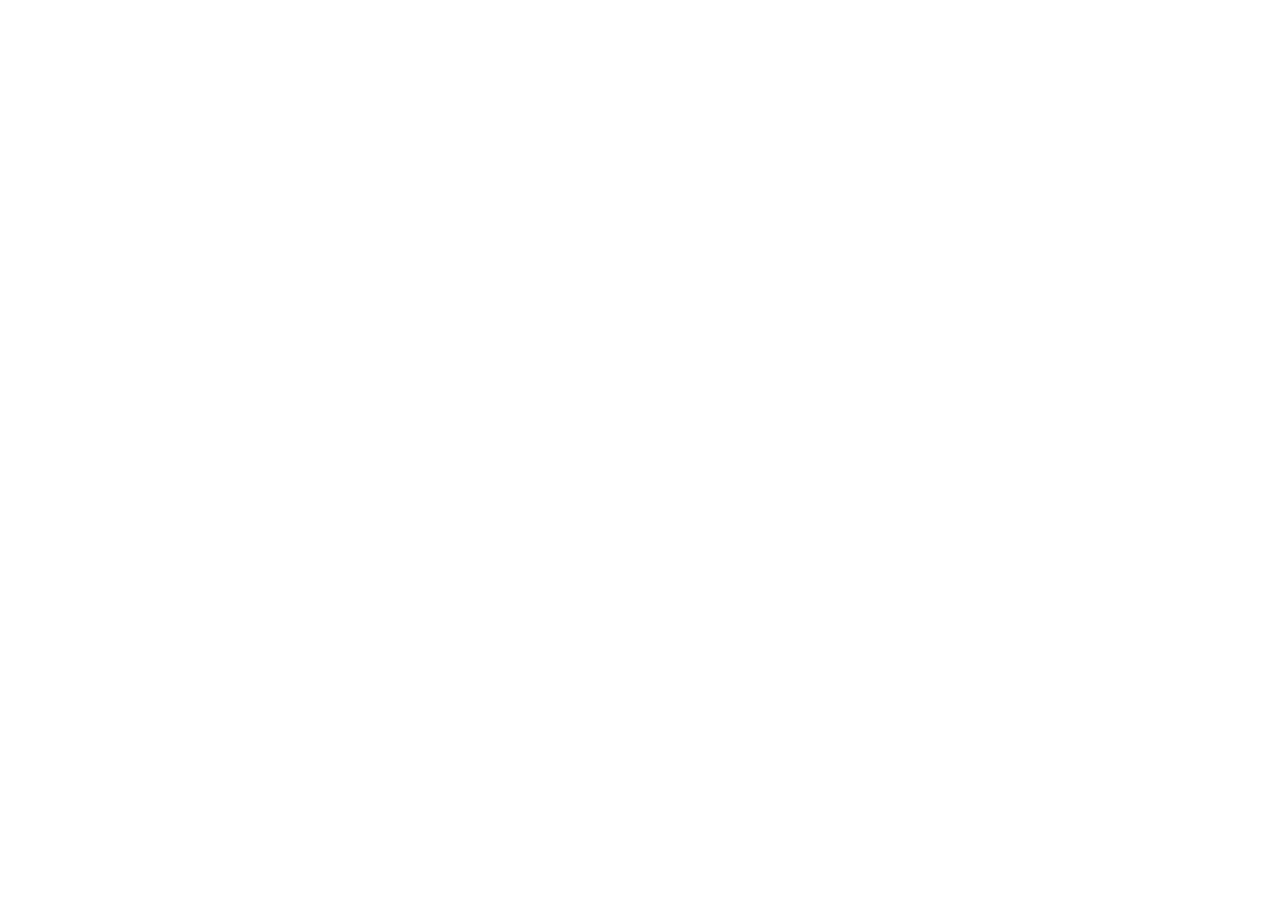
==== commit f09d61f7: "Update index.html" ====
--- a/index.html
+++ b/index.html
@@ -1,32 +1,36 @@
 <!DOCTYPE html>
 <html lang="pt-BR">
 <head>
-<meta charset="UTF-8">
-<meta name="viewport" content="width=device-width, initial-scale=1">
-<title>Novo endereço</title>
-<style>
-  :root { --bg:#fff; --fg:#1a1a1a; --muted:#666; --accent:#2563eb; }
-  @media (prefers-color-scheme: dark) {
-    :root { --bg:#111; --fg:#eee; --muted:#999; --accent:#7aa2ff; }
-  }
-  * { box-sizing: border-box; }
-  html, body { height: 100%; margin: 0; }
-  body {
-    display: flex; align-items: center; justify-content: center;
-    padding: 24px; background: var(--bg); color: var(--fg);
-    font: 18px/1.6 system-ui, -apple-system, "Segoe UI", Roboto, sans-serif;
-  }
-  main { max-width: 34rem; }
-  p { margin: 0 0 1rem; }
-  .muted { color: var(--muted); }
-  a { color: var(--accent); word-break: break-all; }
-  a:focus-visible { outline: 2px solid var(--accent); outline-offset: 3px; }
-</style>
+  <meta charset="UTF-8">
+  <meta name="viewport" content="width=device-width, initial-scale=1">
+  <title>Redirecionando...</title>
+  
+  <!-- Redirecionamento automático via HTML (0 segundos) -->
+  <meta http-equiv="refresh" content="0; url=https://arthrxfpz.github.io/mediamais/">
+  
+  <!-- Redirecionamento via JavaScript (substitui no histórico para o botão "Voltar" funcionar corretamente) -->
+  <script>
+    window.location.replace("https://arthrxfpz.github.io/mediamais/");
+  </script>
+
+  <style>
+    :root { --bg:#fff; --fg:#1a1a1a; --accent:#2563eb; }
+    @media (prefers-color-scheme: dark) {
+      :root { --bg:#111; --fg:#eee; --accent:#7aa2ff; }
+    }
+    html, body { height: 100%; margin: 0; }
+    body {
+      display: flex; align-items: center; justify-content: center;
+      padding: 24px; background: var(--bg); color: var(--fg);
+      font: 18px/1.6 system-ui, -apple-system, sans-serif; text-align: center;
+    }
+    a { color: var(--accent); }
+  </style>
 </head>
 <body>
-<main>
-  <p>Esse site mudou de endereço URL e recebeu um novo nome. Para acessar o novo endereço, acesse aqui:</p>
-  <p><a href="https://arthrxfpz.github.io/mediamais/">https://arthrxfpz.github.io/mediamais/</a></p>
-</main>
+  <p>
+    Redirecionando para o novo endereço...<br>
+    Se não for redirecionado automaticamente, <a href="https://arthrxfpz.github.io/mediamais/">clique aqui</a>.
+  </p>
 </body>
 </html>
